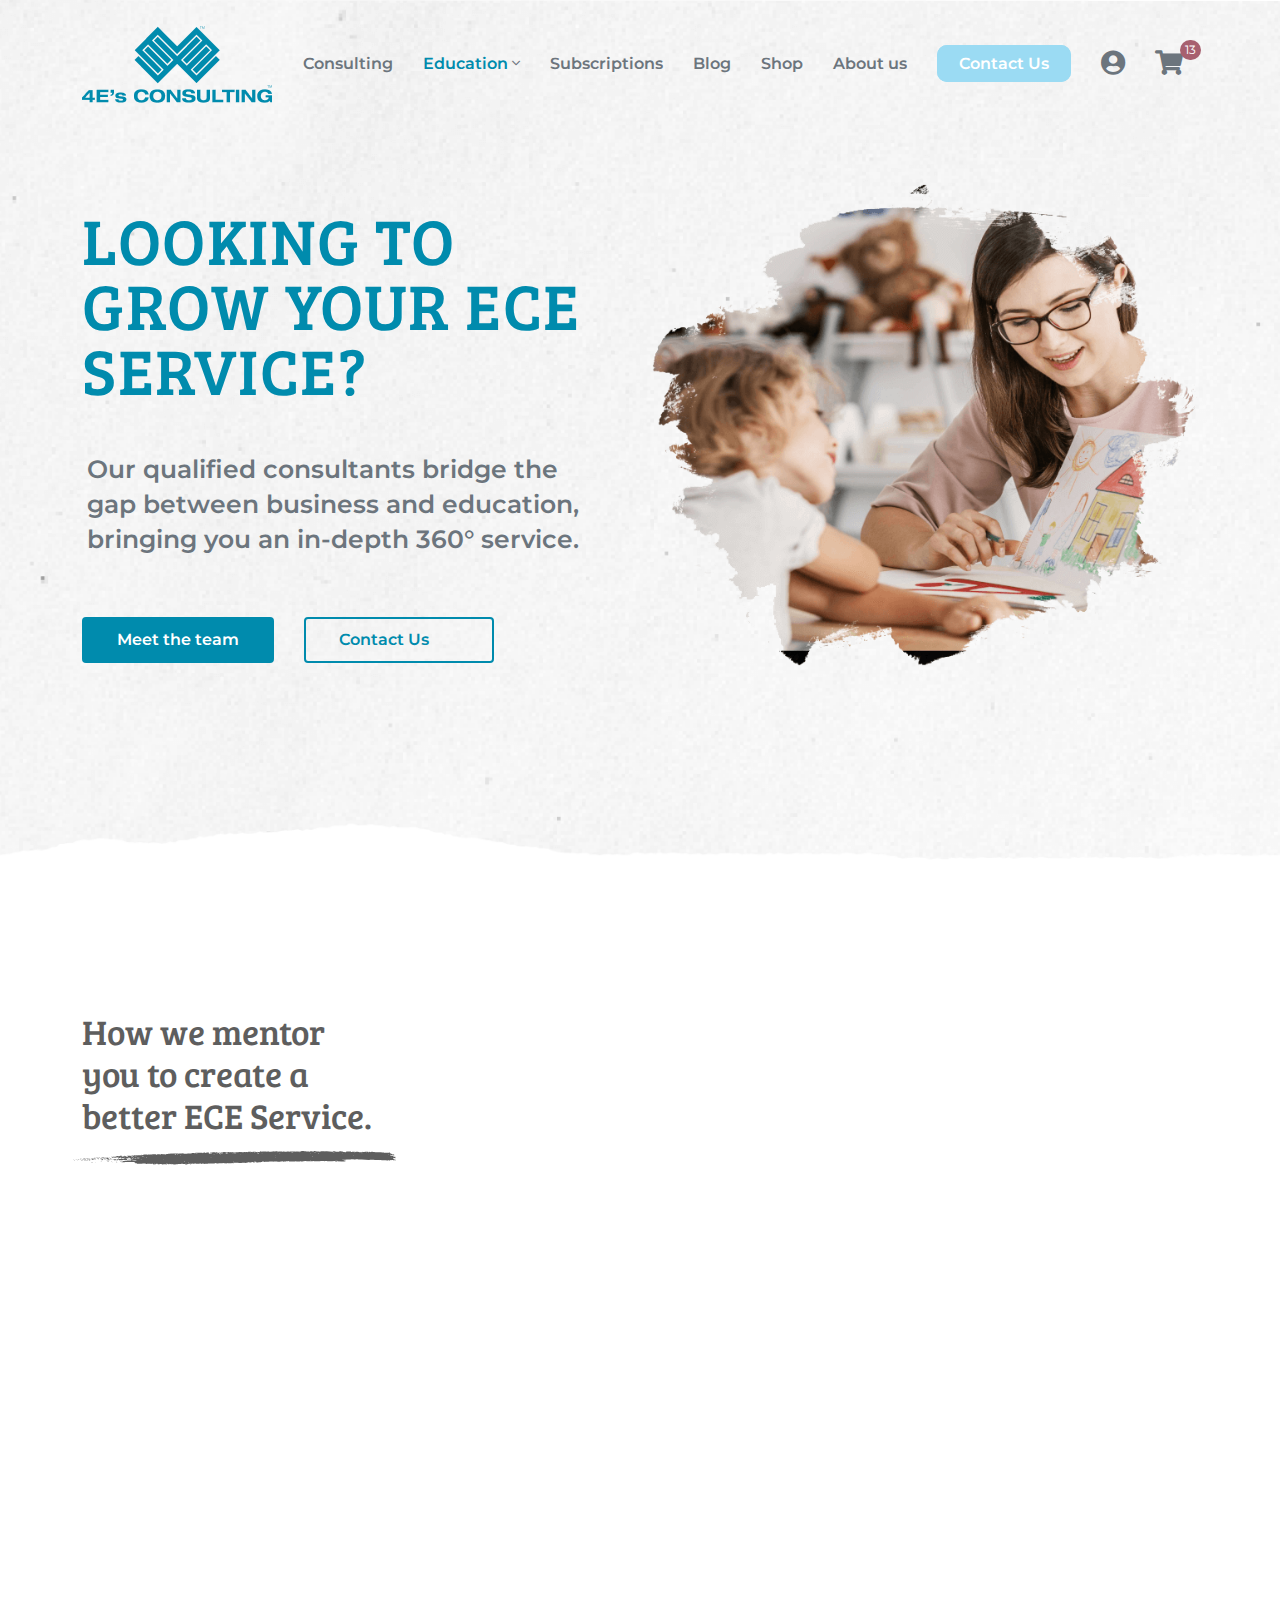
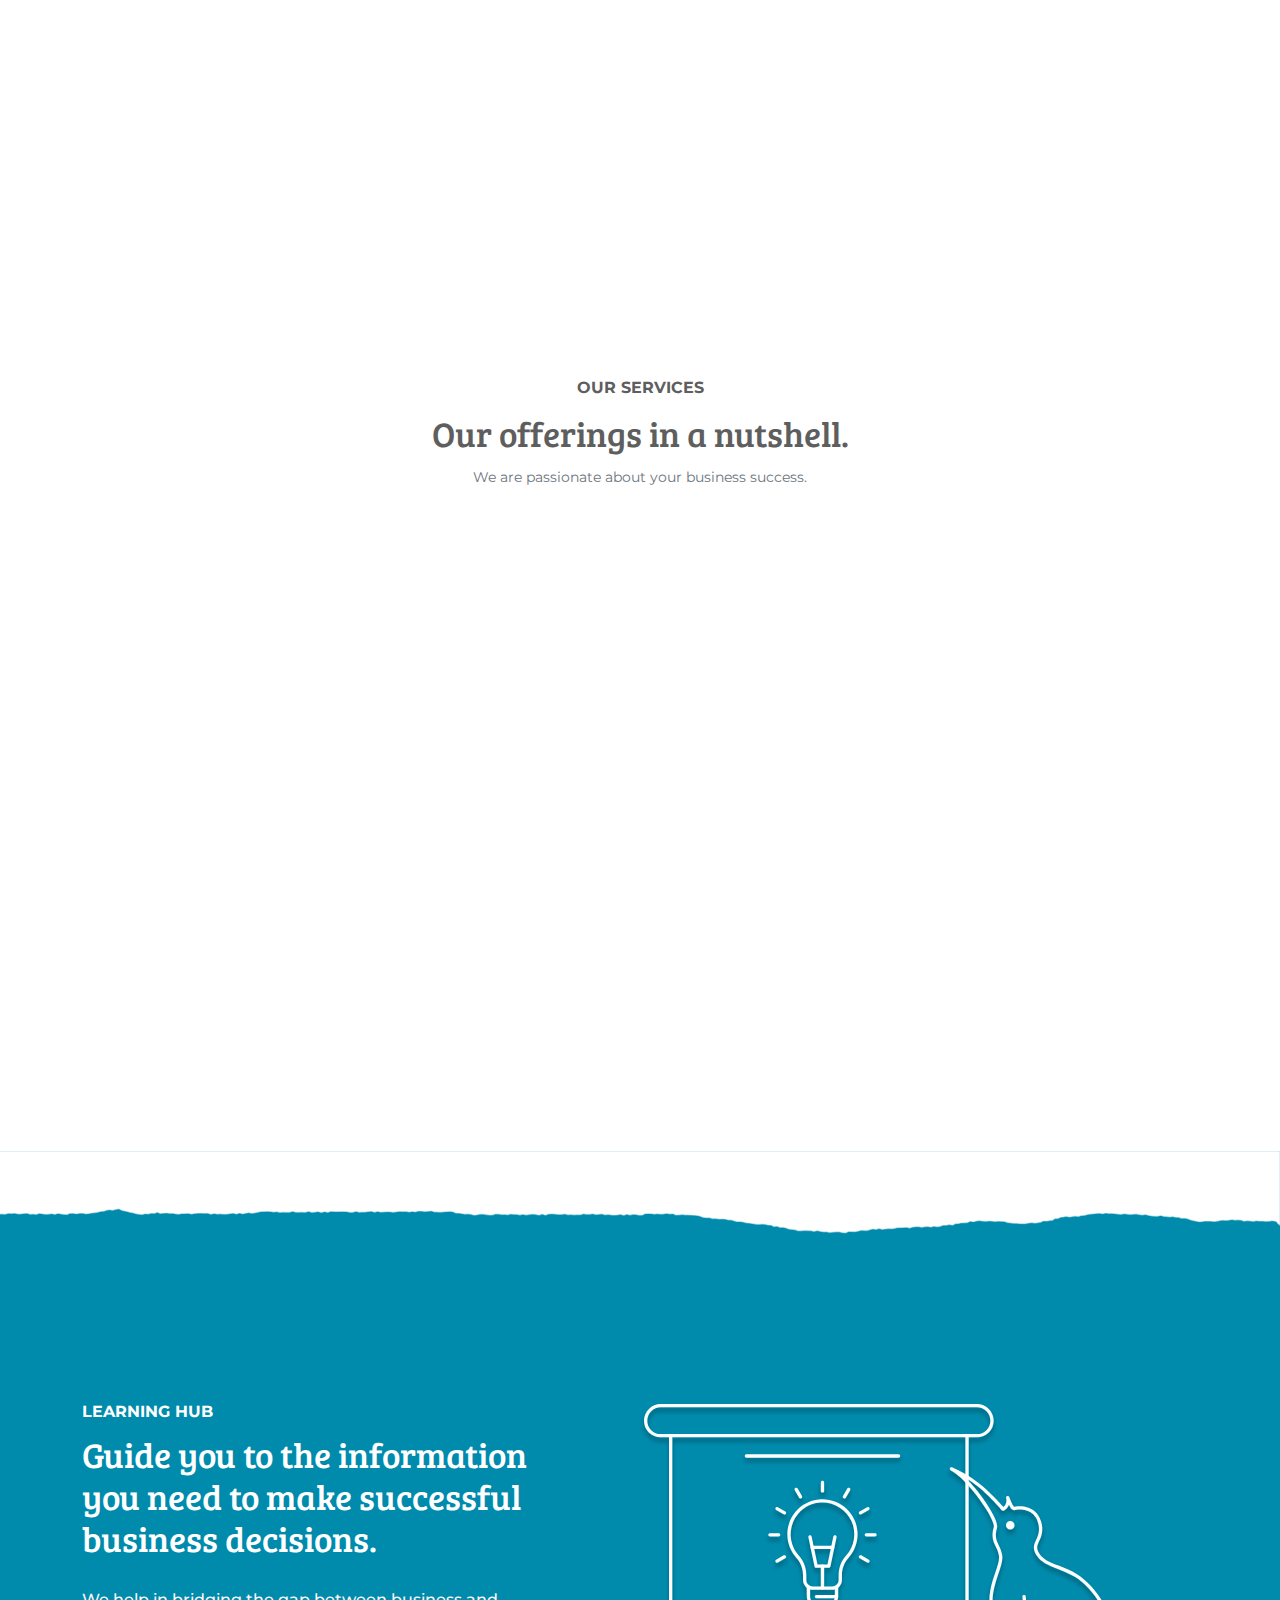
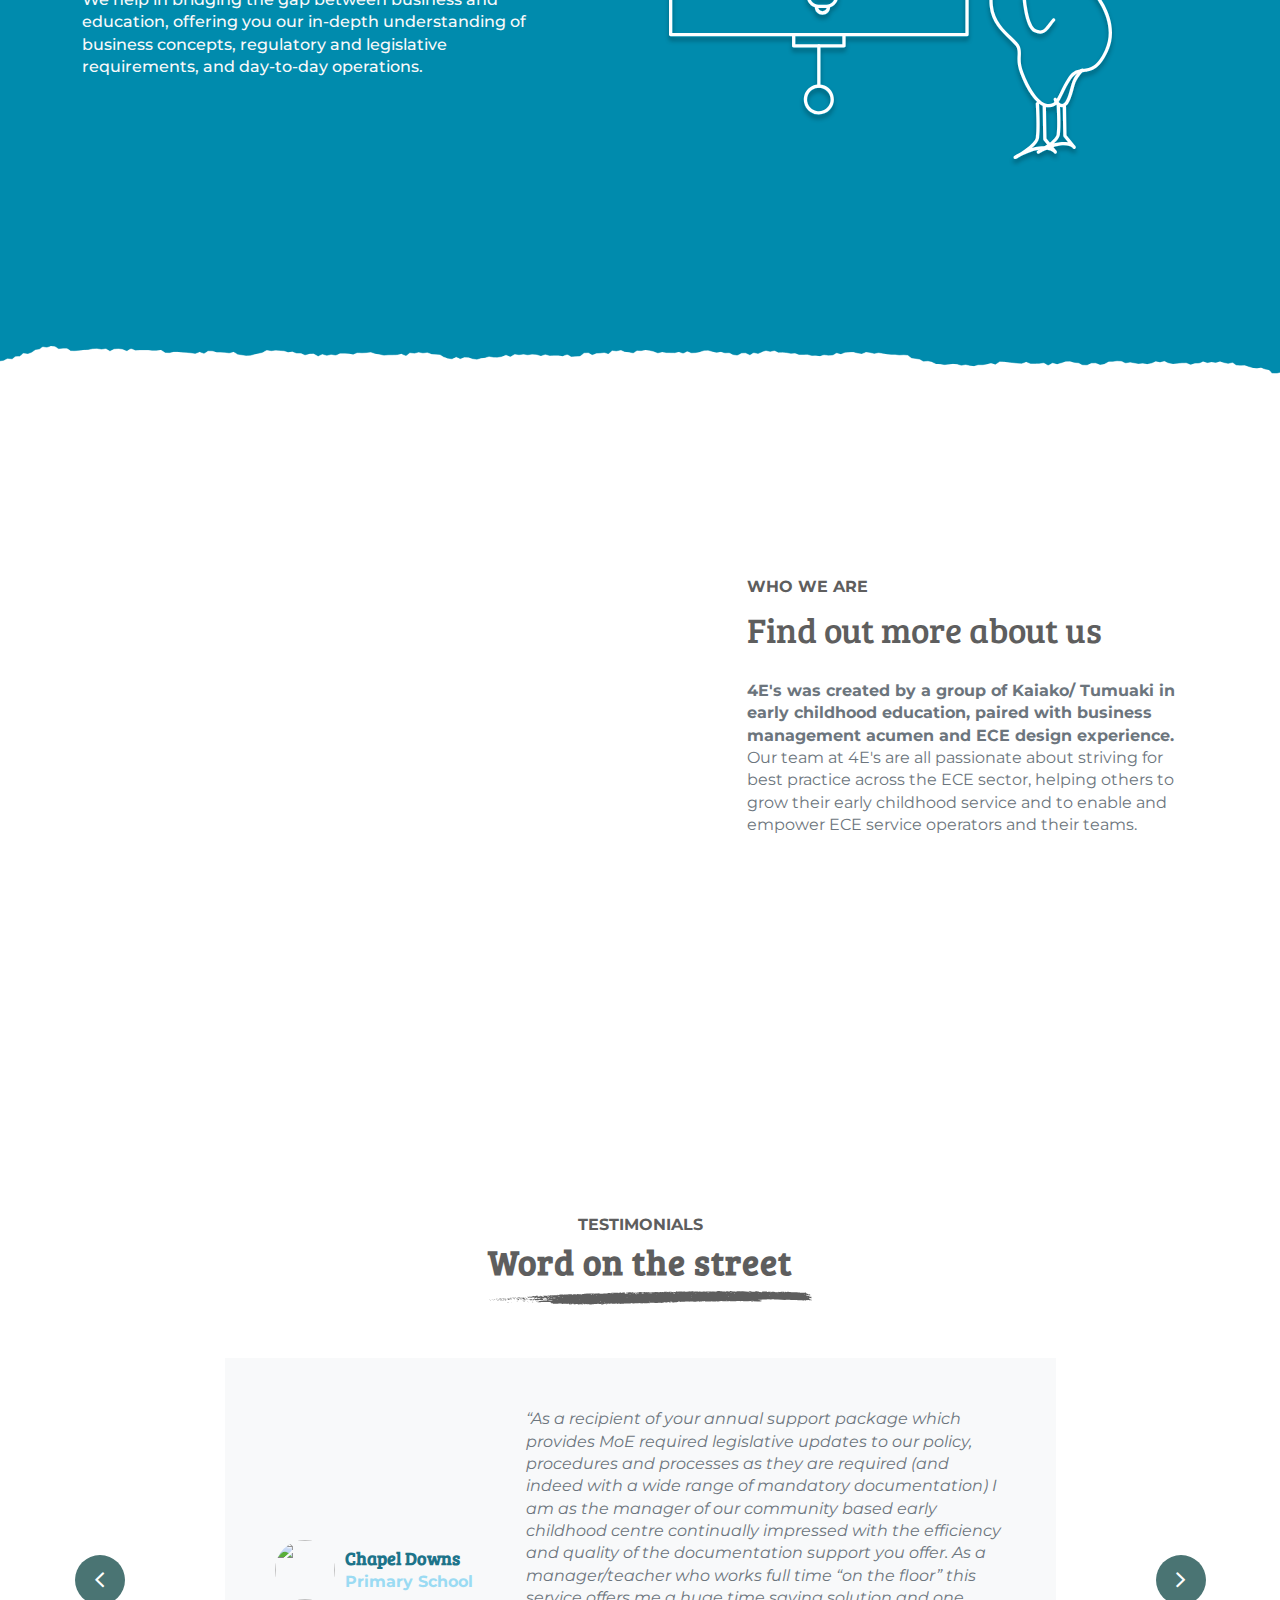
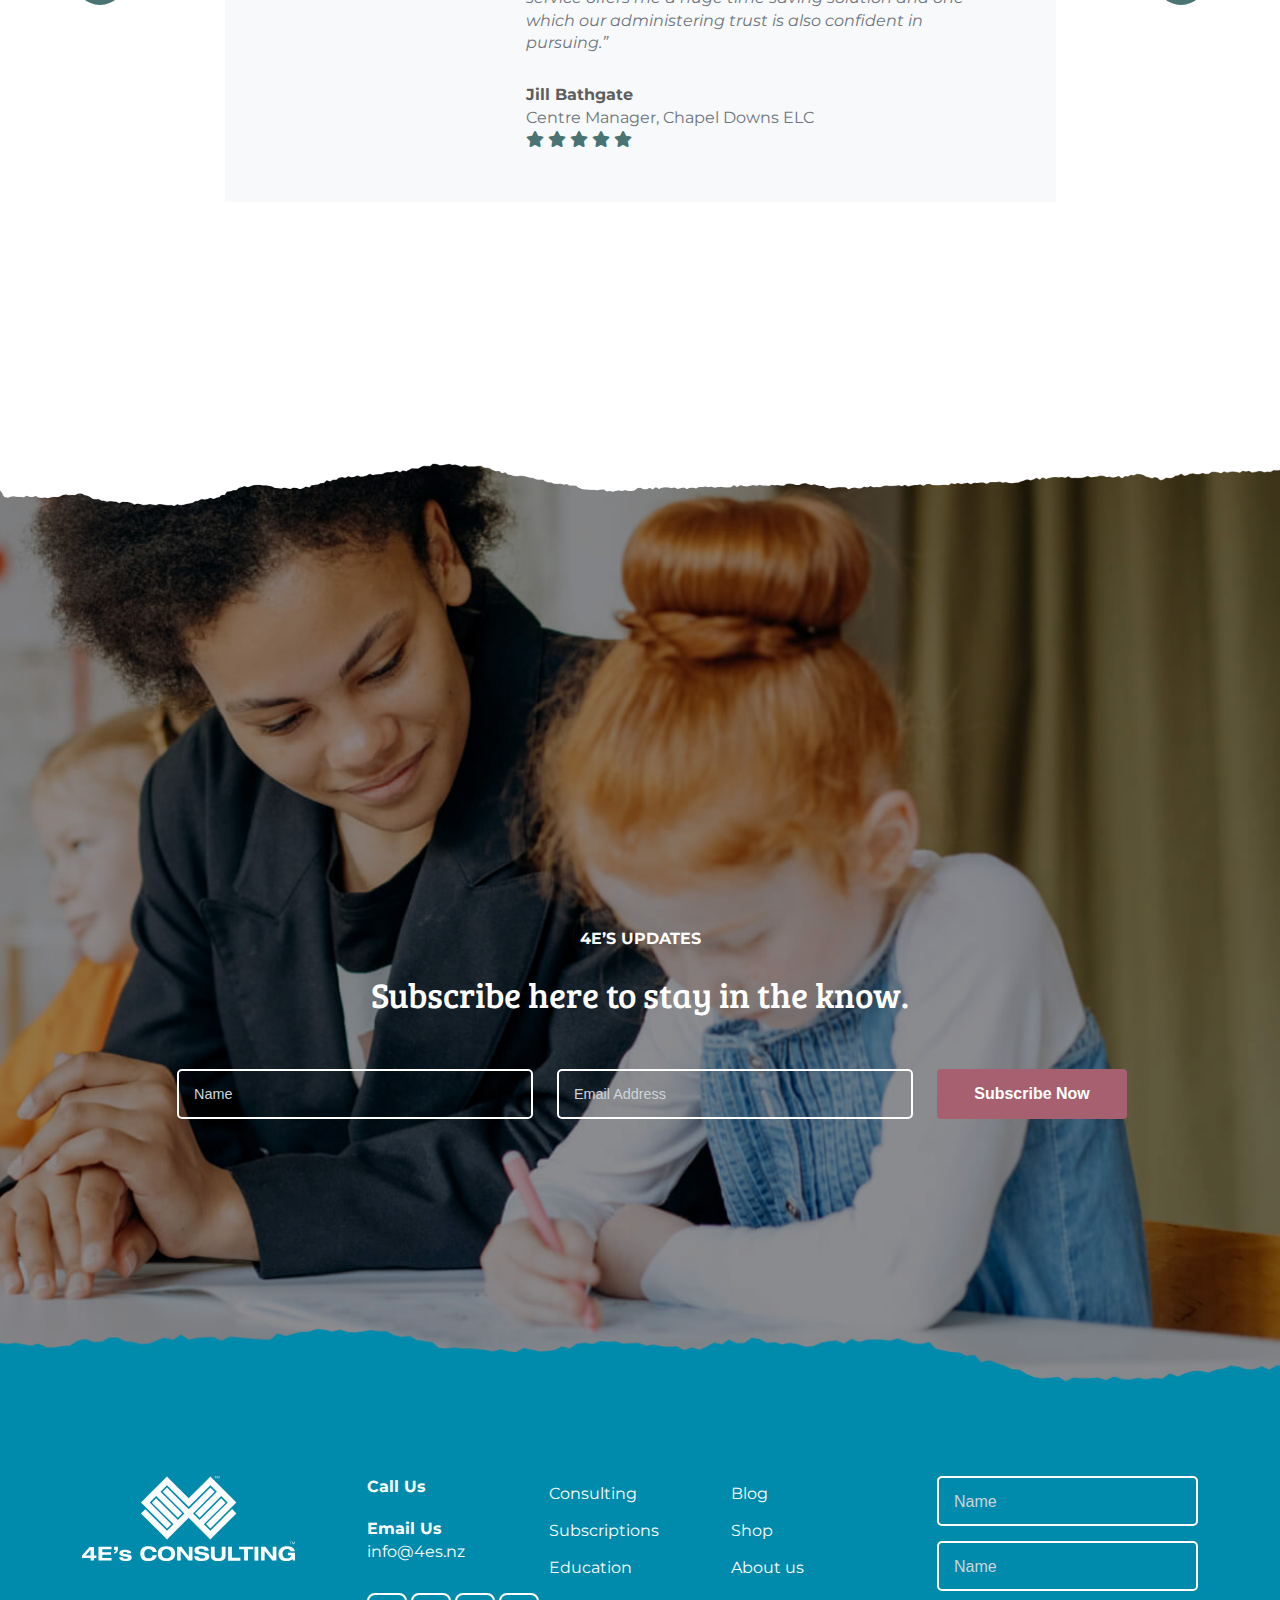
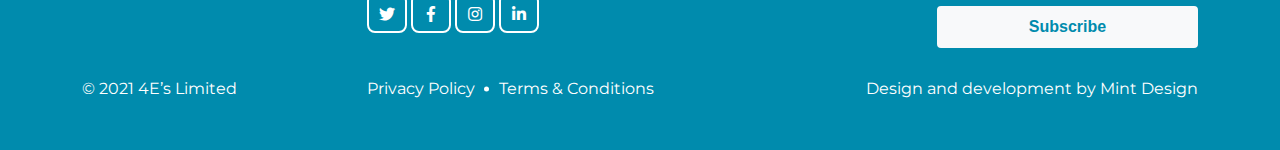
==== index.html @ 707d065c "Updated Code" ====
<!DOCTYPE html>
<html lang="en">

<head>
    <meta charset="UTF-8">
    <meta http-equiv="X-UA-Compatible" content="IE=edge">
    <meta name="viewport" content="width=device-width, initial-scale=1.0">
    <title>4Es-Consulting || Html Template</title>
    <!-- Google Fonts -->
    <link rel="preconnect" href="https://fonts.googleapis.com">
    <link rel="preconnect" href="https://fonts.gstatic.com" crossorigin>
    <link href="https://fonts.googleapis.com/css2?family=Bree+Serif&family=Montserrat:wght@300;400;500;600;700&display=swap" rel="stylesheet">

    <!-- Font Awesome -->
    <link rel="stylesheet" href="assets/css/fontawesome-all.min.css">
    <!-- Plugins -->
    <link rel="stylesheet" href="assets/css/swiper-bundle.min.css">
    <link rel="stylesheet" href="assets/css/aos.css">

    <!-- Css FIles -->
    <link rel="stylesheet" href="assets/css/main.css">

    <!-- JS Default FIles -->
    <script src="assets/js/vendor/jquery-3.6.0.min.js"></script>
    <!-- JS Plugins -->
    <script src="assets/js/swiper-bundle-8.6.min.js"></script>
    <script src="assets/js/avatar-solution.js"></script>
</head>

<body>
    <main class="main-wrapper">
        
        <!-- preloader  -->
        <div id="preloader">
            <div id="avs-preloader" class="avs-preloader">
                <div class="animation-preloader">
                    <div class="spinner"></div>
                    <div class="txt-loading">
                        <span data-text-preloader="4" class="letters-loading">4</span>
                        <span data-text-preloader="E" class="letters-loading">E</span>
                        <span data-text-preloader="S" class="letters-loading">S</span>
                        <span data-text-preloader="C" class="letters-loading">C</span>
                        <span data-text-preloader="O" class="letters-loading">O</span>
                        <span data-text-preloader="N" class="letters-loading">N</span>
                        <span data-text-preloader="S" class="letters-loading">S</span>
                        <span data-text-preloader="U" class="letters-loading">U</span>
                        <span data-text-preloader="L" class="letters-loading">L</span>
                        <span data-text-preloader="T" class="letters-loading">T</span>
                        <span data-text-preloader="I" class="letters-loading">I</span>
                        <span data-text-preloader="N" class="letters-loading">N</span>
                        <span data-text-preloader="G" class="letters-loading">G</span>
                    </div>
                </div>
                <div class="loader">
                    <div class="row">
                        <div class="col-3 loader-section section-left">
                            <div class="bg"></div>
                        </div>
                        <div class="col-3 loader-section section-left">
                            <div class="bg"></div>
                        </div>
                        <div class="col-3 loader-section section-right">
                            <div class="bg"></div>
                        </div>
                        <div class="col-3 loader-section section-right">
                            <div class="bg"></div>
                        </div>
                    </div>
                </div>
            </div>
        </div>
        <!-- preloader end -->

        <!-- // HEADER START ======== //
        // ========================== -->
        <header id="header-sticky" class="header">
            <div class="container">
                <!-- Header Wrapper Start  -->
                <div class="header-wrapper">

                    <!-- Header Logo Start -->
                    <div id="header__logo" class="header__logo me-auto">
                        <a href="index.html"><img src="assets/img/header/logo.png" alt=""></a>
                    </div>
                    <!-- Header Logo End -->

                    <!-- Header Menu Start -->
                    <div class="header__navbar ms-auto d-none d-xl-block">
                        <ul class="header__menu main-menu justify-content-end">
                            <li><a href="#">Consulting</a></li>
                            <li class="active-menu">
                                <a href="index.html">Education</a>
                                <i class="fal fa-angle-down"></i>
                                <ul class="sub-menu">
                                    <li class="active"><a href="index.html">Property 01</a></li>
                                    <li><a href="index-2.html">Property 02</a></li>
                                    <li><a href="index-3.html">Property 03</a></li>
                                    <li><a href="#">Property 04</a></li>
                                </ul>
                            </li>
                            <li><a href="#">Subscriptions</a></li>
                            <li><a href="#">Blog</a></li>
                            <li><a href="#">Shop</a></li>
                            <li><a href="#">About us</a></li>
                            <li><a href="#" class="btn btn__secondary text__white rounded__md">Contact Us</a></li>
                        </ul>
                    </div>
                    <!-- Header Menu End -->
                    <ul class="header__menu">
                        <li class="d-none d-xl-inline-block"><a href="#"><span class="fs__2xl fas fa-user-circle"></span></a></li>
                        <li><a href="#">
                            <span class="fs__2xl fas fa-shopping-cart"></span>
                            <sup class="badge bg__danger text__white">13</sup>
                        </a></li>
                    </ul>
                    <!-- Header Toggle Start -->
                    <div class="header-toggle ml__10 d-xl-none">
                        <button class="burger-icon cursor__pointer">
                            <span></span>
                            <span></span>
                            <span></span>
                        </button>
                    </div>
                    <!-- Header Toggle End -->
                </div>
                <!-- Header Wrapper End  -->

            </div>
        </header>
        <!-- Header End -->


        <!-- //Start OffCanvas -->
        <!-- Offcanvas Start -->
        <aside class="mobile-header-active offcanvas offcanvas-start" id="offcanvasMenu">

            <div class="offcanvas-header">
                <!-- Offcanvas Logo Start -->
                <div class="offcanvas__logo mb__50 text__center">
                    <a href="index.html"><img src="assets/img/header/logo.png" alt=""></a>
                </div>
                <!-- Offcanvas Logo End -->

                <button type="button" class="close-btn" data-bs-dismiss="offcanvas"><i class="flaticon-close"></i></button>

            </div>
            <div class="offcanvas-body">
                <div class="offcanvas-menu">
                    <ul class="main-menu">
                        <li class="active-menu">
                            <a href="index.html">Property Search</a>
                            <ul class="sub-menu">
                                <li class="active"><a href="index.html">Property 01</a></li>
                                <li><a href="index-2.html">Property 02</a></li>
                                <li><a href="index-3.html">Property 03</a></li>
                                <li><a href="#">Property 04</a></li>
                            </ul>
                        </li>
                        <li><a href="#">Agent Search</a></li>
                        <li><a href="#">About</a></li>
                        <li><a href="#">Selling</a></li>
                        <li><a href="#">Buying</a></li>
                        <li><a href="#">Contact</a></li>
                        <li><a href="#">Join eXp</a></li>
                    </ul>
                </div>
            </div>
        </aside>
        <!-- Offcanvas End -->

        <!-- // Start Hero Section -->
        <section class="hero-area" style="background-image: url('assets/img/hero/hero-bg.png')">
            <div class="container h-100">
                <div class="row h-100 align-items-center">
                    <div class="col-xl-6 col-lg-6">
                        <div class="hero-area__banner mb__50" data-aos="fade-in" data-aos-delay="1000">
                            <img src="assets/img/hero/banner.png" alt="">
                        </div>
                    </div>
                    <div class="col-xl-6 col-lg-6 order-lg-first">
                        <div class="hero-area__content text__center text-lg__start pb__30">
                            <h1 class="text__uppercase lh__xs ls__xs fw__regular text__primary mb__50">Looking to grow your ECE service?</h1>
                            <div class="col-lg-11 mb__60 pl-lg__5">
                                <p class="fw__bold fs__2xl lh__md">Our qualified consultants bridge the gap between business and education, bringing you an in-depth 360° service.</p>
                            </div>
                            <div class="hero-area__buttons d-flex justify-content-center justify-content-lg-start gap__30 flex-wrap">
                                <a href="#" class="btn btn__primary">Meet the team</a>
                                <a href="#" class="btn btn__primary-outline">Contact Us</a>
                            </div>
                        </div>
                    </div>
                </div>
            </div>
        </section>
        <!-- // Start Hero Section -->

        <!-- // Start ECE Section -->
        <section class="section__ece pt__100 pb__50 text__center text-lg__start">
            <div class="container">
                <div class="row">
                    <div class="col-xl-4">
                        <div class="section__heading mb__50 pt__10">
                            <h3 class="fs__4xl lh__sm fw__regular mb__10">How we mentor <br>
                                you to create a <br>
                                better ECE Service.</h3>
                            <img src="assets/img/heading/line.svg" class="line" alt="">
                        </div>
                    </div>
                    <div class="col-xl-8">
                        <div class="section__ece-inner">
                            <div class="row justify-content-xl-around">
                                <!-- Single Item -->
                                <div class="col-lg-6 col-md-6" data-aos="fade-up" data-aos-delay="200">
                                    <div class="section__ece-single">
                                        <div class="item-thumb">
                                            <img src="assets/img/ece/users.svg" alt="">
                                        </div>
                                        <div class="item-content">
                                            <h4 class="mb__30 fw__regular fs__3xl text__primary">Engage with you</h4>
                                            <p>We enable your vision through seeking and implementing creative solutions when developing and maintaining the management of your business.</p>
                                        </div>
                                    </div>
                                </div>
                                <!-- Single Item -->
                                <div class="col-lg-6 col-md-6" data-aos="fade-up" data-aos-delay="300">
                                    <div class="section__ece-single">
                                        <div class="item-thumb">
                                            <img src="assets/img/ece/tag.svg" alt="">
                                        </div>
                                        <div class="item-content">
                                            <h4 class="mb__30 fw__regular fs__3xl text__primary">Enable your Vision</h4>
                                            <p>We enable your vision through seeking and implementing creative solutions when developing and maintaining the management of your business.</p>
                                        </div>
                                    </div>
                                </div>
                                <!-- Single Item -->
                                <div class="col-lg-6 col-md-6" data-aos="fade-up" data-aos-delay="600">
                                    <div class="section__ece-single">
                                        <div class="item-thumb">
                                            <img src="assets/img/ece/hand.svg" alt="">
                                        </div>
                                        <div class="item-content">
                                            <h4 class="mb__30 fw__regular fs__3xl text__primary">Empower your Growth</h4>
                                            <p>We empower your business growth 
                                                by mentoring and supporting you to overcome personal and business limitations.</p>
                                        </div>
                                    </div>
                                </div>
                                <!-- Single Item -->
                                <div class="col-lg-6 col-md-6" data-aos="fade-up" data-aos-delay="700">
                                    <div class="section__ece-single">
                                        <div class="item-thumb">
                                            <img src="assets/img/ece/graduated.svg" alt="">
                                        </div>
                                        <div class="item-content">
                                            <h4 class="mb__30 fw__regular fs__3xl text__primary">Evolve with Education</h4>
                                            <p>We evolve with 21st century education, for education through inclusive practices, collaborative learning approaches and a culture of community.</p>
                                        </div>
                                    </div>
                                </div>
                            </div>
                        </div>
                    </div>
                </div>
            </div>

        </section>
        <!-- // End ECE Section -->


        <!-- // Start Services Section -->
        <section class="section__services">
            <div class="container">
                <div class="row justify-content-center">
                    <div class="col-12">
                        <div class="section__heading mb__100 text__center">
                            <h6 class="ff__primary text__uppercase mb__10">Our Services</h6>
                            <h3 class="fw__regular mb__10">Our offerings in a nutshell.</h3>
                            <p class="fs__sm">We are passionate about your business success.</p>
                        </div>
                    </div>
                </div>
                <div class="row services-grid">
                    <!-- Single  -->
                    <div class="col-xl-4 col-md-6 mb__30" data-aos="fade-up" data-aos-delay="200">
                        <div class="h-100 d-flex flex-column single-item bg__info text__light text__center rounded__md p__30">
                            <div class="single-item__thumb mb__30">
                                <img src="assets/img/services/consulting.svg" alt="">
                            </div>
                            <div class="single-item__content mb__30">
                                <h6 class="ff__primary text__white mb__20">Consulting</h6>
                                <p>4E's has a diverse range of ECE consulting services that your business can tap into for support covering all aspects of management and governance consulting for all round business support. </p>
                            </div>
                            <div class="single-item__more-links mt-auto">
                                <!-- View More Button -->
                                <a href="#" class=""><img src="assets/img/services/consulting-arrow.svg" alt=""></a>
                            </div>
                        </div>
                    </div>
                    <!-- Single  -->
                    <div class="col-xl-4 col-md-6 mb__30" data-aos="fade-up" data-aos-delay="400">
                        <div class="h-100 d-flex flex-column single-item bg__success text__light text__center rounded__md p__30">
                            <div class="single-item__thumb mb__30">
                                <img src="assets/img/services/book.svg" alt="">
                            </div>
                            <div class="single-item__content mb__30">
                                <h6 class="ff__primary text__white mb__20">Education</h6>
                                <p>4E's has a diverse range of ECE consulting services that your business can tap into for support covering all aspects of management and governance consulting for all round business support. </p>
                            </div>
                            <div class="single-item__more-links mt-auto">
                                <!-- View More Button -->
                                <a href="#" class=""><img src="assets/img/services/book-arrow.svg" alt=""></a>
                            </div>
                        </div>
                    </div>
                    <!-- Single  -->
                    <div class="col-xl-4 col-md-6 mb__30" data-aos="fade-up" data-aos-delay="500">
                        <div class="h-100 d-flex flex-column single-item bg__danger text__light text__center rounded__md p__30">
                            <div class="single-item__thumb mb__30">
                                <img src="assets/img/services/subscription.svg" alt="">
                            </div>
                            <div class="single-item__content mb__30">
                                <h6 class="ff__primary text__white mb__20">Subscriptions</h6>
                                <p>Enhance your professional knowledge and support your team through accessible, affordable and convenient membership subscriptions! </p>
                            </div>
                            <div class="single-item__more-links mt-auto">
                                <!-- View More Button -->
                                <a href="#" class=""><img src="assets/img/services/subscription-arrow.svg" alt=""></a>
                            </div>                        
                        </div>
                    </div>
                </div>
            </div>
        </section>
        <!-- // End Services Section -->

        <!-- // Start Learning Hub Section -->
        <section class="section__learning-hub bg__primary text__center text-lg__start">
            <!-- Top & Bottom Shapes -->
            <img src="assets/img/about/learning-hub-top-shape.png" class="shape__top" alt="">
            <img src="assets/img/about/learning-hub-bottom-shape.png" class="shape__bottom" alt="">
            
            <div class="container">
                <div class="row align-items-center">
                    <div class="col-xl-7 col-lg-6 order-lg-2 text__center">
                        <div class="learning-hub__banner">
                            <img src="assets/img/about/learning-hub.svg" alt="">
                        </div>
                    </div>
                    <div class="col-xl-5 col-lg-6">
                        <!-- Headings -->
                        <div class="section__heading mb__30">
                            <h6 class="ff__primary text__uppercase text__white mb__10">Learning Hub</h6>
                            <h3 class="text__white fs__4xl lh__sm fw__regular">Guide you to the information you need to make successful business decisions.</h3>
                        </div>

                        <div class="learning-hub__content mb__50 text__light fw__semibold">
                            <p>We help in bridging the gap between business and education, offering you our in-depth understanding of business concepts, regulatory and legislative requirements, and day-to-day operations. </p>
                        </div>
                        <div class="learning-hub__buttons" data-aos="fade-up" data-aos-delay="100">
                            <button class="btn btn__light">Get Started</button>
                        </div>
                    </div>
                </div>
            </div>
        </section>
        <!-- // End Learning Hub Section -->
        
        <!-- // Start About Us Section -->
        <section class="section__about-us text__center text-lg__start">
            <div class="container">
                <div class="row justify-content-between">
                    <div class="col-xl-7 col-lg-6" data-aos="fade-right" data-aos-delay="100">
                        <div class="about-us__banner">
                            <img src="assets/img/about/about-banner.png" alt="">
                        </div>
                    </div>
                    <div class="col-xl-5 col-lg-6">
                        <div class="about-content"> 
                            <!-- Headings -->
                            <div class="section__heading mb__30">
                                <h6 class="ff__primary text__uppercase mb__10">WHO WE ARE</h6>
                                <h3 class="fs__4xl lh__sm fw__regular">Find out more about us</h3>
                            </div>
                            <div class="about-us__content mb__50">
                                <p><strong>4E's was created by a group of Kaiako/ Tumuaki in early childhood education, paired with business management acumen and ECE design experience.</strong></p>
                                <p>Our team at 4E's are all passionate about striving for best practice across the ECE sector, helping others to grow their early childhood service and to enable and empower ECE service operators and their teams.</p>
                            </div>
                            <div class="about-us__buttons" data-aos="fade-up" data-aos-delay="100">
                                <button class="btn btn__danger">Learn more</button>
                            </div>
                        </div>
                    </div>
                </div>
            </div>
        </section>
        <!-- // End About Us Section -->

        <!-- //Start Testimonials Section -->
        <section class="section__testimonials">
            <div class="container">
                <div class="row justify-content-center">
                    <div class="col-lg-4">
                        <div class="section__heading mb__50 text__center">
                            <h6 class="ff__primary text__uppercase">Testimonials</h6>
                            <h3 class="ls__sm">Word on the street</h3>
                            <img src="assets/img/heading/line.svg" class="line" alt="">
                        </div>
                    </div>
                </div>
                <div class="row justify-content-center">
                    <div class="col-lg-9">
                        <!-- Slider main container -->
                        <div class="swiper-container">
                            <div class="swiper mb__30" data-autoplay="false" data-prev=".testimonials-arrow--prev" data-next=".testimonials-arrow--next" avs-slider>
                                <!-- Additional required wrapper -->
                                <div class="swiper-wrapper">
                                <!-- Start Slides -->
                                <div class="swiper-slide">
                                    <div class="bg__gray-100 p__30 p-lg__50">
                                        <div class="row align-items-center">
                                            <div class="col-lg-4">
                                                <div class="slider-item__author mb__20 gap__10 d-flex align-items-center">
                                                    <img src="https://via.placeholder.com/150x200" class="icn icn__60 rounded__circle" alt="">

                                                    <div class="slider-item__author-details">
                                                        <h5 class="text__info">Chapel Downs</h5>
                                                        <h6 class="mb__0 ff__primary text__secondary">Primary School</h6>
                                                    </div>
                                                </div>
                                            </div>
                                            <div class="col-lg-8">
                                                <div class="slider-item__message mb__30">
                                                    <i>“As a recipient of your annual support package which provides MoE required legislative updates to our policy, procedures and processes as they are required (and indeed with a wide range of mandatory documentation) I am as the manager of our community based early childhood centre continually impressed with the efficiency and quality of the documentation support you offer. As a manager/teacher who works full time “on the floor” this service offers me a huge time saving solution and one which our administering trust is also confident in pursuing.”</i>
                                                </div>
                                                <div class="slider-item__info">
                                                    <h6 class="ff__primary">Jill Bathgate</h6>
                                                    <p>Centre Manager, Chapel Downs ELC</p>

                                                    <!-- List Ratings -->
                                                    <div class="list-ratings text__success">
                                                        <span class="fas fa-star"></span>
                                                        <span class="fas fa-star"></span>
                                                        <span class="fas fa-star"></span>
                                                        <span class="fas fa-star"></span>
                                                        <span class="fas fa-star"></span>
                                                    </div>
                                                </div>
                                            </div>
                                        </div>
                                    </div>
                                </div>
                                <!-- End Slides -->
                                </div>
                            </div>
                            <!-- If we need navigation buttons -->
                            <div class="testimonials-arrow--prev arrow-icon fal fa-angle-left"></div>
                            <div class="testimonials-arrow--next arrow-icon fal fa-angle-right"></div>
                        </div>
                    </div>
                </div>
            </div>
        </section>
        <!-- //End Testimonials Section -->


        <!-- //Start Subscribe US Section -->
        <section class="section__subscribe-us" data-overlay="4" style="background-image: url(assets/img/subscribe/background.jpg)">
            <!-- Top & Bottom Shapes -->
            <img src="assets/img/subscribe/subscribe-top-shape.png" class="shape__top" alt="">

            <div class="container">
                <div class="row justify-content-center">
                    <div class="col-12">
                        <div class="section__heading mb__50 text__center">
                            <h6 class="ff__primary text__uppercase mb__20 text__white">4E’s UPDATES</h6>
                            <h3 class="text__white fw__regular">Subscribe here to stay in the know.</h3>
                        </div>
                    </div>
                </div>
                <div class="row justify-content-center">
                    <div class="col-lg-4 col-md-4">
                        <div class="form__group mb__15">
                            <input type="text" class="form__control-border form__placeholder-light rounded__sm text__light fs__lg w-100" placeholder="Name">
                        </div>
                    </div>
                    <div class="col-lg-4 col-md-4">
                        <div class="form__group mb__15">
                            <input type="email" class="form__control-border form__placeholder-light rounded__sm text__light fs__lg w-100" placeholder="Email Address">
                        </div>
                    </div>
                    <div class="col-xl-2 col-lg-3 col-md-4">
                        <div class="form__group">
                            <button class="w-100 btn btn__danger form__control-height">
                                Subscribe Now
                            </button>
                        </div>
                    </div>
                </div>
            </div>
        </section>
        <!-- //End Subscribe US Section -->

        <!-- //Start Footer Section -->
        <footer class="footer text__white" style="background-image: url('assets/img/footer/background.png')">
            <div class="container">
                <div class="row">
                    <!-- Footer Widget -->
                    <div class="col-lg-3 col-md-5">
                        <div class="footer__widget mb__30 text__center text-lg__start">
                            <div class="footer__logo mb__30">
                                <img src="assets/img/footer/logo.svg" alt="">
                            </div>
                        </div>
                    </div>
                    <!-- Footer Widget -->
                    <div class="col-lg-3 col-md-7 order-lg-3">
                        <div class="footer__widget mb__30">
                            <form>
                                <div class="form__group mb__15">
                                    <input type="text" class="w-100 rounded__sm text__white form__placeholder-light fs__xl form__control-border" placeholder="Name">
                                </div>
                                <div class="form__group mb__15">
                                    <input type="text" class="w-100 rounded__sm text__white form__placeholder-light fs__xl form__control-border" placeholder="Name">
                                </div>
                                <div class="form__group">
                                    <button class="btn btn__light w-100">Subscribe</button>
                                </div>
                            </form>
                        </div>
                    </div>
                    <!-- Footer Widget -->
                    <div class="col-lg-6 order-lg-2">
                        <div class="footer__widget mb__30">
                            <div class="d-sm-flex">
                                <!-- Single Col -->
                                <div class="single__column w-100">
                                    <h6 class="ff__primary mb__20 text__white">Call Us</h6>
                                    <ul class="list__unstyled mb__30">
                                        <li>
                                            <div><strong>Email Us</strong></div>
                                            <a href="mailto:info@4es.nz">info@4es.nz</a>
                                        </li>
                                    </ul>
                                </div>
                                <!-- Single Col -->
                                <div class="single__column w-100">
                                    <ul class="list__unstyled">
                                        <li class="lh__2xl"><a href="#">Consulting</a></li>
                                        <li class="lh__2xl"><a href="#">Subscriptions</a></li>
                                        <li class="lh__2xl"><a href="#">Education</a></li>
                                    </ul>
                                </div>
                                <!-- Single Col -->
                                <div class="single__column w-100">
                                    <ul class="list__unstyled">
                                        <li class="lh__2xl"><a href="#">Blog</a></li>
                                        <li class="lh__2xl"><a href="#">Shop</a></li>
                                        <li class="lh__2xl"><a href="#">About us</a></li>
                                    </ul>
                                </div>
                            </div>
                            <ul class="list__social">
                                <li><a href="#"><span class="fab fa-twitter"></span></a></li>
                                <li><a href="#"><span class="fab fa-facebook-f"></span></a></li>
                                <li><a href="#"><span class="fab fa-instagram"></span></a></li>
                                <li><a href="#"><span class="fab fa-linkedin-in"></span></a></li>
                            </ul>
                        </div>
                    </div>
                </div>
                <div class="row">
                    <div class="col-lg-3">
                        <div class="footer__widget mb__10 text__center text-lg__start">
                            <div class="footer__copyright">
                                © 2021 4E’s Limited
                            </div>
                        </div>
                    </div>
                    <div class="col-lg-5">
                        <div class="footer__widget mb__10 text__center text-lg__start">
                            <ul class="footer__links-inline list__inline">
                                <li><a href="#">Privacy Policy</a></li>
                                <li><a href="#">Terms & Conditions</a></li>
                            </ul>
                        </div>
                    </div>
                    <div class="col-lg-4">
                        <div class="footer__widget mb__10 text__center text-lg__start">
                            <div class="footer__copyright text__center text-xl__end">
                                Design and development by Mint Design
                            </div>
                        </div>
                    </div>
                </div>
            </div>
        </footer>
    </main>

    <!-- //End Footer Section -->

    <!-- Plugin Js -->
    <script src="assets/js/aos.js"></script>
    <script src="assets/js/wow.min.js"></script>

    <!-- Main Js -->
    <script src="assets/js/main.js"></script>
</body>

</html>
---- assets/css/main.css ----
/* COLORS */
/* LINK COLORS*/
/* OTHER COLORS */
/* FONT SIZES */
/* ZINDEX */
/* FONT FAMILY */
/* TRANSITIONS */
/* BREAKPOINTS */
*,
*::after,
*::before {
  margin: 0;
  padding: 0;
  box-sizing: inherit;
}

html {
  scroll-behavior: smooth;
}

html,
body {
  height: 100%;
}

body {
  font-size: 1rem;
  font-family: "Montserrat", sans-serif;
  line-height: 1.4;
  font-weight: 400;
  color: #6c757d;
  background-color: #fff;
}
body.loading {
  visibility: var(--body-visibility, hidden);
}

svg,
img {
  max-width: 100%;
  vertical-align: middle;
}

* {
  box-sizing: border-box;
}

h1, .h1, h2, .h2, h3, .h3, h4, .h4, h5, .h5, h6, .h6,
h1 a, .h1 a, h2 a, .h2 a, h3 a, .h3 a, h4 a, .h4 a, h5 a, .h5 a, h6 a, .h6 a {
  color: var(--heading-color, #5E5E5E);
  font-family: "Bree Serif", serif;
}

h1, .h1 {
  font-size: var(--heading-size, 2.1875rem);
}
@media (min-width: 1200px) {
  h1, .h1 {
    --heading-size: 4.0625rem;
  }
}
@media (min-width: 576px) and (max-width: 1199.98px) {
  h1, .h1 {
    --heading-size: 2.8125rem;
  }
}

h2, .h2 {
  font-size: var(--heading-size, 1.875rem);
}
@media (min-width: 768px) {
  h2, .h2 {
    --heading-size: 2.8125rem;
  }
}

h3, .h3 {
  font-size: var(--heading-size, 2.1875rem);
}

h4, .h4 {
  font-size: var(--heading-size, 1.25rem);
}

h5, .h5 {
  font-size: var(--heading-size, 1.125rem);
}

h6, .h6 {
  font-size: var(--heading-size, 1rem);
}

a,
svg,
img,
.btn,
.button {
  -webkit-transition: all 0.3s ease-in-out;
  -moz-transition: all 0.3s ease-in-out;
  -o-transition: all 0.3s ease-in-out;
  transition: all 0.3s ease-in-out;
}

a:focus,
.btn:focus,
.button:focus {
  text-decoration: none;
  outline: none;
  -webkit-box-shadow: none;
  -moz-box-shadow: none;
  -o-box-shadow: none;
  box-shadow: none;
}

a:not(.btn):hover {
  opacity: 0.6;
  text-decoration: none;
}

a,
button {
  color: var(--link-color, #008BAD);
  outline: medium none;
  text-decoration: none;
}

button:focus,
input:focus,
input:focus,
textarea,
textarea:focus {
  outline: 0;
}

*::-moz-selection {
  background: #008BAD;
  color: #fff;
  text-shadow: none;
}

::-moz-selection {
  background: #008BAD;
  color: #fff;
  text-shadow: none;
}

::selection {
  background: #008BAD;
  color: #fff;
  text-shadow: none;
}

*::-webkit-input-placeholder {
  color: var(--placeholder-color, #6c757d);
  font-size: 80%;
  opacity: 1;
}

*:-ms-input-placeholder {
  color: var(--placeholder-color, #6c757d);
  font-size: 80%;
  opacity: 1;
}

*::-ms-input-placeholder {
  color: var(--placeholder-color, #6c757d);
  font-size: 80%;
  opacity: 1;
}

*::placeholder {
  color: var(--placeholder-color, #6c757d);
  font-size: 80%;
  opacity: 1;
}

*::-webkit-scrollbar-track {
  background-color: #f8f9fa;
  border-radius: 1.5rem;
}

*::-webkit-scrollbar {
  width: 0.5rem;
  border-radius: 1.5rem;
  background-color: #f8f9fa;
}

*::-webkit-scrollbar-thumb {
  background: var(--scrollbarColor, #008BAD);
  border-radius: 1.5rem;
  border: 1px solid #f8f9fa;
}

.main-wrapper {
  overflow: hidden;
}

.cursor__pointer {
  cursor: pointer;
}

/* PRELOADER CSS */
.avs-preloader {
  align-items: center;
  cursor: default;
  display: flex;
  height: 100%;
  justify-content: center;
  position: fixed;
  left: 0;
  top: 0;
  width: 100%;
  z-index: 9000;
}
.avs-preloader .loader {
  position: fixed;
  top: 0;
  left: 0;
  width: 100%;
  height: 100%;
  font-size: 0;
  z-index: 1;
  pointer-events: none;
}
.avs-preloader .loader .row {
  height: 100%;
}
.avs-preloader .loader .loader-section {
  padding: 0px;
}
.avs-preloader .loader .loader-section .bg {
  background-color: var(--avs-preloader-section-bg, #f8f9fa);
  height: 100%;
  left: 0;
  width: 100%;
  -webkit-transition: all 800ms cubic-bezier(0.77, 0, 0.175, 1);
  -o-transition: all 800ms cubic-bezier(0.77, 0, 0.175, 1);
  transition: all 800ms cubic-bezier(0.77, 0, 0.175, 1);
}
.avs-preloader.loaded .animation-preloader {
  opacity: 0;
  -webkit-transition: 0.3s ease-out;
  -o-transition: 0.3s ease-out;
  transition: 0.3s ease-out;
}
.avs-preloader.loaded .loader-section .bg {
  width: 0;
  -webkit-transition: 0.7s 0.3s allcubic-bezier(0.1, 0.1, 0.1, 1);
  -o-transition: 0.7s 0.3s allcubic-bezier(0.1, 0.1, 0.1, 1);
  transition: 0.7s 0.3s allcubic-bezier(0.1, 0.1, 0.1, 1);
}
.avs-preloader .animation-preloader {
  z-index: 1000;
}
.avs-preloader .animation-preloader .spinner {
  --avs-spinner-size: 4rem;
  animation: spinner 1s infinite linear;
  border-radius: 50%;
  border: 4px solid #e9ecef;
  border-top-color: #008BAD;
  margin: 0 auto 3.5em auto;
  height: var(--avs-spinner-size);
  width: var(--avs-spinner-size);
}
@media (min-width: 992px) {
  .avs-preloader .animation-preloader .spinner {
    --avs-spinner-size: 5rem;
  }
}
.avs-preloader .animation-preloader .txt-loading {
  font: bold var(--avs-txt-loading-fs, 1.2em) "Bree Serif", serif;
  text-align: center;
  -webkit-user-select: none;
  -moz-user-select: none;
  -ms-user-select: none;
  user-select: none;
}
@media (min-width: 992px) {
  .avs-preloader .animation-preloader .txt-loading {
    --avs-txt-loading-fs: 2rem;
  }
}
.avs-preloader .animation-preloader .txt-loading .letters-loading {
  color: #dee2e6;
  position: relative;
}
.avs-preloader .animation-preloader .txt-loading .letters-loading:before {
  -webkit-animation: letters-loading 4s infinite;
  animation: letters-loading 4s infinite;
  color: #008BAD;
  content: attr(data-text-preloader);
  left: 0;
  opacity: 0;
  font-family: "Bree Serif", serif;
  position: absolute;
  top: -3px;
  -webkit-transform: rotateY(-90deg);
  transform: rotateY(-90deg);
}
.avs-preloader .animation-preloader .txt-loading .letters-loading:nth-child(2):before {
  -webkit-animation-delay: 0.2s;
  animation-delay: 0.2s;
}
.avs-preloader .animation-preloader .txt-loading .letters-loading:nth-child(3):before {
  -webkit-animation-delay: 0.4s;
  animation-delay: 0.4s;
}
.avs-preloader .animation-preloader .txt-loading .letters-loading:nth-child(4):before {
  -webkit-animation-delay: 0.6s;
  animation-delay: 0.6s;
}
.avs-preloader .animation-preloader .txt-loading .letters-loading:nth-child(5):before {
  -webkit-animation-delay: 0.8s;
  animation-delay: 0.8s;
}
.avs-preloader .animation-preloader .txt-loading .letters-loading:nth-child(6):before {
  -webkit-animation-delay: 1s;
  animation-delay: 1s;
}
.avs-preloader .animation-preloader .txt-loading .letters-loading:nth-child(7):before {
  -webkit-animation-delay: 1.2s;
  animation-delay: 1.2s;
}
.avs-preloader .animation-preloader .txt-loading .letters-loading:nth-child(8):before {
  -webkit-animation-delay: 1.4s;
  animation-delay: 1.4s;
}

@-webkit-keyframes spinner {
  to {
    -webkit-transform: rotateZ(360deg);
    transform: rotateZ(360deg);
  }
}
@keyframes spinner {
  to {
    -webkit-transform: rotateZ(360deg);
    transform: rotateZ(360deg);
  }
}
@-webkit-keyframes letters-loading {
  0%, 75%, 100% {
    opacity: 0;
    -webkit-transform: rotateY(-90deg);
    transform: rotateY(-90deg);
  }
  25%, 50% {
    opacity: 1;
    -webkit-transform: rotateY(0deg);
    transform: rotateY(0deg);
  }
}
@keyframes letters-loading {
  0%, 75%, 100% {
    opacity: 0;
    -webkit-transform: rotateY(-90deg);
    transform: rotateY(-90deg);
  }
  25%, 50% {
    opacity: 1;
    -webkit-transform: rotateY(0deg);
    transform: rotateY(0deg);
  }
}
.icn {
  --avs-size: 2.5rem;
  min-width: var(--avs-size);
  width: var(--avs-size);
  height: var(--avs-size);
}
.icn__30, .icn .size__30 {
  --avs-size: 30px !important;
}
@media (min-width: 576px) {
  .icn-sm__30, .icn .size-sm__30 {
    --avs-size: 30px !important;
  }
}
@media (min-width: 768px) {
  .icn-md__30, .icn .size-md__30 {
    --avs-size: 30px !important;
  }
}
@media (min-width: 992px) {
  .icn-lg__30, .icn .size-lg__30 {
    --avs-size: 30px !important;
  }
}
@media (min-width: 1200px) {
  .icn-xl__30, .icn .size-xl__30 {
    --avs-size: 30px !important;
  }
}
@media (min-width: 1400px) {
  .icn-xxl__30, .icn .size-xxl__30 {
    --avs-size: 30px !important;
  }
}
.icn__50, .icn .size__50 {
  --avs-size: 50px !important;
}
@media (min-width: 576px) {
  .icn-sm__50, .icn .size-sm__50 {
    --avs-size: 50px !important;
  }
}
@media (min-width: 768px) {
  .icn-md__50, .icn .size-md__50 {
    --avs-size: 50px !important;
  }
}
@media (min-width: 992px) {
  .icn-lg__50, .icn .size-lg__50 {
    --avs-size: 50px !important;
  }
}
@media (min-width: 1200px) {
  .icn-xl__50, .icn .size-xl__50 {
    --avs-size: 50px !important;
  }
}
@media (min-width: 1400px) {
  .icn-xxl__50, .icn .size-xxl__50 {
    --avs-size: 50px !important;
  }
}
.icn__70, .icn .size__70 {
  --avs-size: 70px !important;
}
@media (min-width: 576px) {
  .icn-sm__70, .icn .size-sm__70 {
    --avs-size: 70px !important;
  }
}
@media (min-width: 768px) {
  .icn-md__70, .icn .size-md__70 {
    --avs-size: 70px !important;
  }
}
@media (min-width: 992px) {
  .icn-lg__70, .icn .size-lg__70 {
    --avs-size: 70px !important;
  }
}
@media (min-width: 1200px) {
  .icn-xl__70, .icn .size-xl__70 {
    --avs-size: 70px !important;
  }
}
@media (min-width: 1400px) {
  .icn-xxl__70, .icn .size-xxl__70 {
    --avs-size: 70px !important;
  }
}
.icn__60, .icn .size__60 {
  --avs-size: 60px !important;
}
@media (min-width: 576px) {
  .icn-sm__60, .icn .size-sm__60 {
    --avs-size: 60px !important;
  }
}
@media (min-width: 768px) {
  .icn-md__60, .icn .size-md__60 {
    --avs-size: 60px !important;
  }
}
@media (min-width: 992px) {
  .icn-lg__60, .icn .size-lg__60 {
    --avs-size: 60px !important;
  }
}
@media (min-width: 1200px) {
  .icn-xl__60, .icn .size-xl__60 {
    --avs-size: 60px !important;
  }
}
@media (min-width: 1400px) {
  .icn-xxl__60, .icn .size-xxl__60 {
    --avs-size: 60px !important;
  }
}
.icn__100, .icn .size__100 {
  --avs-size: 100px !important;
}
@media (min-width: 576px) {
  .icn-sm__100, .icn .size-sm__100 {
    --avs-size: 100px !important;
  }
}
@media (min-width: 768px) {
  .icn-md__100, .icn .size-md__100 {
    --avs-size: 100px !important;
  }
}
@media (min-width: 992px) {
  .icn-lg__100, .icn .size-lg__100 {
    --avs-size: 100px !important;
  }
}
@media (min-width: 1200px) {
  .icn-xl__100, .icn .size-xl__100 {
    --avs-size: 100px !important;
  }
}
@media (min-width: 1400px) {
  .icn-xxl__100, .icn .size-xxl__100 {
    --avs-size: 100px !important;
  }
}

.body-overlay {
  background: rgba(0, 0, 0, 0.7) none repeat scroll 0 0;
  height: 100%;
  left: 0;
  opacity: 0;
  position: fixed;
  top: 0;
  -webkit-transition: all 0.25s cubic-bezier(0.645, 0.045, 0.355, 1);
  transition: all 0.25s cubic-bezier(0.645, 0.045, 0.355, 1);
  visibility: hidden;
  width: 100%;
  cursor: crosshair;
  z-index: 98;
}

.mobile-menu-active .body-overlay {
  opacity: 1;
  visibility: visible;
}

[data-overlay] {
  position: var(--overlay-att-position, relative);
  z-index: var(--overlay-att-zIndex, 1);
}
[data-overlay]:before {
  position: var(--overlay-position, absolute);
  content: "";
  background: var(--overlay-bg, #000);
  width: 100%;
  height: 100%;
  top: 0;
  left: 0;
  z-index: var(--overlay-zIndex, -1);
}

[data-overlay="0"]:before {
  opacity: var(--overlay-opacity, calc(0 / 10));
}

[data-overlay="1"]:before {
  opacity: var(--overlay-opacity, calc(1 / 10));
}

[data-overlay="2"]:before {
  opacity: var(--overlay-opacity, calc(2 / 10));
}

[data-overlay="3"]:before {
  opacity: var(--overlay-opacity, calc(3 / 10));
}

[data-overlay="4"]:before {
  opacity: var(--overlay-opacity, calc(4 / 10));
}

[data-overlay="5"]:before {
  opacity: var(--overlay-opacity, calc(5 / 10));
}

[data-overlay="6"]:before {
  opacity: var(--overlay-opacity, calc(6 / 10));
}

[data-overlay="7"]:before {
  opacity: var(--overlay-opacity, calc(7 / 10));
}

[data-overlay="8"]:before {
  opacity: var(--overlay-opacity, calc(8 / 10));
}

[data-overlay="9"]:before {
  opacity: var(--overlay-opacity, calc(9 / 10));
}

[data-overlay="10"]:before {
  opacity: var(--overlay-opacity, calc(10 / 10));
}

.shape__top {
  position: absolute;
  top: 0;
  left: 0;
  right: 0;
}

.shape__bottom {
  position: absolute;
  bottom: 0;
  left: 0;
  right: 0;
}

.container,
.container-fluid,
.container-xxl,
.container-xl,
.container-lg,
.container-md,
.container-sm {
  width: 100%;
  padding-right: var(--avs-gutter-x, 0.75rem);
  padding-left: var(--avs-gutter-x, 0.75rem);
  margin-right: auto;
  margin-left: auto;
}

@media (min-width: 576px) {
  .container-sm,
.container {
    max-width: 540px;
  }
}
@media (min-width: 768px) {
  .container-md,
.container-sm,
.container {
    max-width: 720px;
  }
}
@media (min-width: 992px) {
  .container-lg,
.container-md,
.container-sm,
.container {
    max-width: 960px;
  }
}
@media (min-width: 1200px) {
  .container-xl,
.container-lg,
.container-md,
.container-sm,
.container {
    max-width: 1140px;
  }
}
@media (min-width: 1400px) {
  .container-xxl,
.container-xl,
.container-lg,
.container-md,
.container-sm,
.container {
    max-width: 1320px;
  }
}
.row {
  --avs-gutter-x: 1.5rem;
  --avs-gutter-y: 0;
  display: flex;
  flex-wrap: wrap;
  margin-top: calc(-1 * var(--avs-gutter-y));
  margin-right: calc(-0.5 * var(--avs-gutter-x));
  margin-left: calc(-0.5 * var(--avs-gutter-x));
}

.row > * {
  box-sizing: border-box;
  flex-shrink: 0;
  width: 100%;
  max-width: 100%;
  padding-right: calc(var(--avs-gutter-x) * 0.5);
  padding-left: calc(var(--avs-gutter-x) * 0.5);
  margin-top: var(--avs-gutter-y);
}

.col {
  flex: 1 0 0%;
}

.row-cols-auto > * {
  flex: 0 0 auto;
  width: auto;
}

.row-cols-1 > * {
  flex: 0 0 auto;
  width: 100%;
}

.row-cols-2 > * {
  flex: 0 0 auto;
  width: 50%;
}

.row-cols-3 > * {
  flex: 0 0 auto;
  width: 33.3333333333%;
}

.row-cols-4 > * {
  flex: 0 0 auto;
  width: 25%;
}

.row-cols-5 > * {
  flex: 0 0 auto;
  width: 20%;
}

.row-cols-6 > * {
  flex: 0 0 auto;
  width: 16.6666666667%;
}

.col-auto {
  flex: 0 0 auto;
  width: auto;
}

.col-1 {
  flex: 0 0 auto;
  width: 8.33333333%;
}

.col-2 {
  flex: 0 0 auto;
  width: 16.66666667%;
}

.col-3 {
  flex: 0 0 auto;
  width: 25%;
}

.col-4 {
  flex: 0 0 auto;
  width: 33.33333333%;
}

.col-5 {
  flex: 0 0 auto;
  width: 41.66666667%;
}

.col-6 {
  flex: 0 0 auto;
  width: 50%;
}

.col-7 {
  flex: 0 0 auto;
  width: 58.33333333%;
}

.col-8 {
  flex: 0 0 auto;
  width: 66.66666667%;
}

.col-9 {
  flex: 0 0 auto;
  width: 75%;
}

.col-10 {
  flex: 0 0 auto;
  width: 83.33333333%;
}

.col-11 {
  flex: 0 0 auto;
  width: 91.66666667%;
}

.col-12 {
  flex: 0 0 auto;
  width: 100%;
}

.offset-1 {
  margin-left: 8.33333333%;
}

.offset-2 {
  margin-left: 16.66666667%;
}

.offset-3 {
  margin-left: 25%;
}

.offset-4 {
  margin-left: 33.33333333%;
}

.offset-5 {
  margin-left: 41.66666667%;
}

.offset-6 {
  margin-left: 50%;
}

.offset-7 {
  margin-left: 58.33333333%;
}

.offset-8 {
  margin-left: 66.66666667%;
}

.offset-9 {
  margin-left: 75%;
}

.offset-10 {
  margin-left: 83.33333333%;
}

.offset-11 {
  margin-left: 91.66666667%;
}

.g-0,
.gx-0 {
  --avs-gutter-x: 0;
}

.g-0,
.gy-0 {
  --avs-gutter-y: 0;
}

.g-1,
.gx-1 {
  --avs-gutter-x: 0.25rem;
}

.g-1,
.gy-1 {
  --avs-gutter-y: 0.25rem;
}

.g-2,
.gx-2 {
  --avs-gutter-x: 0.5rem;
}

.g-2,
.gy-2 {
  --avs-gutter-y: 0.5rem;
}

.g-3,
.gx-3 {
  --avs-gutter-x: 1rem;
}

.g-3,
.gy-3 {
  --avs-gutter-y: 1rem;
}

.g-4,
.gx-4 {
  --avs-gutter-x: 1.5rem;
}

.g-4,
.gy-4 {
  --avs-gutter-y: 1.5rem;
}

.g-5,
.gx-5 {
  --avs-gutter-x: 3rem;
}

.g-5,
.gy-5 {
  --avs-gutter-y: 3rem;
}

@media (min-width: 576px) {
  .col-sm {
    flex: 1 0 0%;
  }

  .row-cols-sm-auto > * {
    flex: 0 0 auto;
    width: auto;
  }

  .row-cols-sm-1 > * {
    flex: 0 0 auto;
    width: 100%;
  }

  .row-cols-sm-2 > * {
    flex: 0 0 auto;
    width: 50%;
  }

  .row-cols-sm-3 > * {
    flex: 0 0 auto;
    width: 33.3333333333%;
  }

  .row-cols-sm-4 > * {
    flex: 0 0 auto;
    width: 25%;
  }

  .row-cols-sm-5 > * {
    flex: 0 0 auto;
    width: 20%;
  }

  .row-cols-sm-6 > * {
    flex: 0 0 auto;
    width: 16.6666666667%;
  }

  .col-sm-auto {
    flex: 0 0 auto;
    width: auto;
  }

  .col-sm-1 {
    flex: 0 0 auto;
    width: 8.33333333%;
  }

  .col-sm-2 {
    flex: 0 0 auto;
    width: 16.66666667%;
  }

  .col-sm-3 {
    flex: 0 0 auto;
    width: 25%;
  }

  .col-sm-4 {
    flex: 0 0 auto;
    width: 33.33333333%;
  }

  .col-sm-5 {
    flex: 0 0 auto;
    width: 41.66666667%;
  }

  .col-sm-6 {
    flex: 0 0 auto;
    width: 50%;
  }

  .col-sm-7 {
    flex: 0 0 auto;
    width: 58.33333333%;
  }

  .col-sm-8 {
    flex: 0 0 auto;
    width: 66.66666667%;
  }

  .col-sm-9 {
    flex: 0 0 auto;
    width: 75%;
  }

  .col-sm-10 {
    flex: 0 0 auto;
    width: 83.33333333%;
  }

  .col-sm-11 {
    flex: 0 0 auto;
    width: 91.66666667%;
  }

  .col-sm-12 {
    flex: 0 0 auto;
    width: 100%;
  }

  .offset-sm-0 {
    margin-left: 0;
  }

  .offset-sm-1 {
    margin-left: 8.33333333%;
  }

  .offset-sm-2 {
    margin-left: 16.66666667%;
  }

  .offset-sm-3 {
    margin-left: 25%;
  }

  .offset-sm-4 {
    margin-left: 33.33333333%;
  }

  .offset-sm-5 {
    margin-left: 41.66666667%;
  }

  .offset-sm-6 {
    margin-left: 50%;
  }

  .offset-sm-7 {
    margin-left: 58.33333333%;
  }

  .offset-sm-8 {
    margin-left: 66.66666667%;
  }

  .offset-sm-9 {
    margin-left: 75%;
  }

  .offset-sm-10 {
    margin-left: 83.33333333%;
  }

  .offset-sm-11 {
    margin-left: 91.66666667%;
  }

  .g-sm-0,
.gx-sm-0 {
    --avs-gutter-x: 0;
  }

  .g-sm-0,
.gy-sm-0 {
    --avs-gutter-y: 0;
  }

  .g-sm-1,
.gx-sm-1 {
    --avs-gutter-x: 0.25rem;
  }

  .g-sm-1,
.gy-sm-1 {
    --avs-gutter-y: 0.25rem;
  }

  .g-sm-2,
.gx-sm-2 {
    --avs-gutter-x: 0.5rem;
  }

  .g-sm-2,
.gy-sm-2 {
    --avs-gutter-y: 0.5rem;
  }

  .g-sm-3,
.gx-sm-3 {
    --avs-gutter-x: 1rem;
  }

  .g-sm-3,
.gy-sm-3 {
    --avs-gutter-y: 1rem;
  }

  .g-sm-4,
.gx-sm-4 {
    --avs-gutter-x: 1.5rem;
  }

  .g-sm-4,
.gy-sm-4 {
    --avs-gutter-y: 1.5rem;
  }

  .g-sm-5,
.gx-sm-5 {
    --avs-gutter-x: 3rem;
  }

  .g-sm-5,
.gy-sm-5 {
    --avs-gutter-y: 3rem;
  }
}
@media (min-width: 768px) {
  .col-md {
    flex: 1 0 0%;
  }

  .row-cols-md-auto > * {
    flex: 0 0 auto;
    width: auto;
  }

  .row-cols-md-1 > * {
    flex: 0 0 auto;
    width: 100%;
  }

  .row-cols-md-2 > * {
    flex: 0 0 auto;
    width: 50%;
  }

  .row-cols-md-3 > * {
    flex: 0 0 auto;
    width: 33.3333333333%;
  }

  .row-cols-md-4 > * {
    flex: 0 0 auto;
    width: 25%;
  }

  .row-cols-md-5 > * {
    flex: 0 0 auto;
    width: 20%;
  }

  .row-cols-md-6 > * {
    flex: 0 0 auto;
    width: 16.6666666667%;
  }

  .col-md-auto {
    flex: 0 0 auto;
    width: auto;
  }

  .col-md-1 {
    flex: 0 0 auto;
    width: 8.33333333%;
  }

  .col-md-2 {
    flex: 0 0 auto;
    width: 16.66666667%;
  }

  .col-md-3 {
    flex: 0 0 auto;
    width: 25%;
  }

  .col-md-4 {
    flex: 0 0 auto;
    width: 33.33333333%;
  }

  .col-md-5 {
    flex: 0 0 auto;
    width: 41.66666667%;
  }

  .col-md-6 {
    flex: 0 0 auto;
    width: 50%;
  }

  .col-md-7 {
    flex: 0 0 auto;
    width: 58.33333333%;
  }

  .col-md-8 {
    flex: 0 0 auto;
    width: 66.66666667%;
  }

  .col-md-9 {
    flex: 0 0 auto;
    width: 75%;
  }

  .col-md-10 {
    flex: 0 0 auto;
    width: 83.33333333%;
  }

  .col-md-11 {
    flex: 0 0 auto;
    width: 91.66666667%;
  }

  .col-md-12 {
    flex: 0 0 auto;
    width: 100%;
  }

  .offset-md-0 {
    margin-left: 0;
  }

  .offset-md-1 {
    margin-left: 8.33333333%;
  }

  .offset-md-2 {
    margin-left: 16.66666667%;
  }

  .offset-md-3 {
    margin-left: 25%;
  }

  .offset-md-4 {
    margin-left: 33.33333333%;
  }

  .offset-md-5 {
    margin-left: 41.66666667%;
  }

  .offset-md-6 {
    margin-left: 50%;
  }

  .offset-md-7 {
    margin-left: 58.33333333%;
  }

  .offset-md-8 {
    margin-left: 66.66666667%;
  }

  .offset-md-9 {
    margin-left: 75%;
  }

  .offset-md-10 {
    margin-left: 83.33333333%;
  }

  .offset-md-11 {
    margin-left: 91.66666667%;
  }

  .g-md-0,
.gx-md-0 {
    --avs-gutter-x: 0;
  }

  .g-md-0,
.gy-md-0 {
    --avs-gutter-y: 0;
  }

  .g-md-1,
.gx-md-1 {
    --avs-gutter-x: 0.25rem;
  }

  .g-md-1,
.gy-md-1 {
    --avs-gutter-y: 0.25rem;
  }

  .g-md-2,
.gx-md-2 {
    --avs-gutter-x: 0.5rem;
  }

  .g-md-2,
.gy-md-2 {
    --avs-gutter-y: 0.5rem;
  }

  .g-md-3,
.gx-md-3 {
    --avs-gutter-x: 1rem;
  }

  .g-md-3,
.gy-md-3 {
    --avs-gutter-y: 1rem;
  }

  .g-md-4,
.gx-md-4 {
    --avs-gutter-x: 1.5rem;
  }

  .g-md-4,
.gy-md-4 {
    --avs-gutter-y: 1.5rem;
  }

  .g-md-5,
.gx-md-5 {
    --avs-gutter-x: 3rem;
  }

  .g-md-5,
.gy-md-5 {
    --avs-gutter-y: 3rem;
  }
}
@media (min-width: 992px) {
  .col-lg {
    flex: 1 0 0%;
  }

  .row-cols-lg-auto > * {
    flex: 0 0 auto;
    width: auto;
  }

  .row-cols-lg-1 > * {
    flex: 0 0 auto;
    width: 100%;
  }

  .row-cols-lg-2 > * {
    flex: 0 0 auto;
    width: 50%;
  }

  .row-cols-lg-3 > * {
    flex: 0 0 auto;
    width: 33.3333333333%;
  }

  .row-cols-lg-4 > * {
    flex: 0 0 auto;
    width: 25%;
  }

  .row-cols-lg-5 > * {
    flex: 0 0 auto;
    width: 20%;
  }

  .row-cols-lg-6 > * {
    flex: 0 0 auto;
    width: 16.6666666667%;
  }

  .col-lg-auto {
    flex: 0 0 auto;
    width: auto;
  }

  .col-lg-1 {
    flex: 0 0 auto;
    width: 8.33333333%;
  }

  .col-lg-2 {
    flex: 0 0 auto;
    width: 16.66666667%;
  }

  .col-lg-3 {
    flex: 0 0 auto;
    width: 25%;
  }

  .col-lg-4 {
    flex: 0 0 auto;
    width: 33.33333333%;
  }

  .col-lg-5 {
    flex: 0 0 auto;
    width: 41.66666667%;
  }

  .col-lg-6 {
    flex: 0 0 auto;
    width: 50%;
  }

  .col-lg-7 {
    flex: 0 0 auto;
    width: 58.33333333%;
  }

  .col-lg-8 {
    flex: 0 0 auto;
    width: 66.66666667%;
  }

  .col-lg-9 {
    flex: 0 0 auto;
    width: 75%;
  }

  .col-lg-10 {
    flex: 0 0 auto;
    width: 83.33333333%;
  }

  .col-lg-11 {
    flex: 0 0 auto;
    width: 91.66666667%;
  }

  .col-lg-12 {
    flex: 0 0 auto;
    width: 100%;
  }

  .offset-lg-0 {
    margin-left: 0;
  }

  .offset-lg-1 {
    margin-left: 8.33333333%;
  }

  .offset-lg-2 {
    margin-left: 16.66666667%;
  }

  .offset-lg-3 {
    margin-left: 25%;
  }

  .offset-lg-4 {
    margin-left: 33.33333333%;
  }

  .offset-lg-5 {
    margin-left: 41.66666667%;
  }

  .offset-lg-6 {
    margin-left: 50%;
  }

  .offset-lg-7 {
    margin-left: 58.33333333%;
  }

  .offset-lg-8 {
    margin-left: 66.66666667%;
  }

  .offset-lg-9 {
    margin-left: 75%;
  }

  .offset-lg-10 {
    margin-left: 83.33333333%;
  }

  .offset-lg-11 {
    margin-left: 91.66666667%;
  }

  .g-lg-0,
.gx-lg-0 {
    --avs-gutter-x: 0;
  }

  .g-lg-0,
.gy-lg-0 {
    --avs-gutter-y: 0;
  }

  .g-lg-1,
.gx-lg-1 {
    --avs-gutter-x: 0.25rem;
  }

  .g-lg-1,
.gy-lg-1 {
    --avs-gutter-y: 0.25rem;
  }

  .g-lg-2,
.gx-lg-2 {
    --avs-gutter-x: 0.5rem;
  }

  .g-lg-2,
.gy-lg-2 {
    --avs-gutter-y: 0.5rem;
  }

  .g-lg-3,
.gx-lg-3 {
    --avs-gutter-x: 1rem;
  }

  .g-lg-3,
.gy-lg-3 {
    --avs-gutter-y: 1rem;
  }

  .g-lg-4,
.gx-lg-4 {
    --avs-gutter-x: 1.5rem;
  }

  .g-lg-4,
.gy-lg-4 {
    --avs-gutter-y: 1.5rem;
  }

  .g-lg-5,
.gx-lg-5 {
    --avs-gutter-x: 3rem;
  }

  .g-lg-5,
.gy-lg-5 {
    --avs-gutter-y: 3rem;
  }
}
@media (min-width: 1200px) {
  .col-xl {
    flex: 1 0 0%;
  }

  .row-cols-xl-auto > * {
    flex: 0 0 auto;
    width: auto;
  }

  .row-cols-xl-1 > * {
    flex: 0 0 auto;
    width: 100%;
  }

  .row-cols-xl-2 > * {
    flex: 0 0 auto;
    width: 50%;
  }

  .row-cols-xl-3 > * {
    flex: 0 0 auto;
    width: 33.3333333333%;
  }

  .row-cols-xl-4 > * {
    flex: 0 0 auto;
    width: 25%;
  }

  .row-cols-xl-5 > * {
    flex: 0 0 auto;
    width: 20%;
  }

  .row-cols-xl-6 > * {
    flex: 0 0 auto;
    width: 16.6666666667%;
  }

  .col-xl-auto {
    flex: 0 0 auto;
    width: auto;
  }

  .col-xl-1 {
    flex: 0 0 auto;
    width: 8.33333333%;
  }

  .col-xl-2 {
    flex: 0 0 auto;
    width: 16.66666667%;
  }

  .col-xl-3 {
    flex: 0 0 auto;
    width: 25%;
  }

  .col-xl-4 {
    flex: 0 0 auto;
    width: 33.33333333%;
  }

  .col-xl-5 {
    flex: 0 0 auto;
    width: 41.66666667%;
  }

  .col-xl-6 {
    flex: 0 0 auto;
    width: 50%;
  }

  .col-xl-7 {
    flex: 0 0 auto;
    width: 58.33333333%;
  }

  .col-xl-8 {
    flex: 0 0 auto;
    width: 66.66666667%;
  }

  .col-xl-9 {
    flex: 0 0 auto;
    width: 75%;
  }

  .col-xl-10 {
    flex: 0 0 auto;
    width: 83.33333333%;
  }

  .col-xl-11 {
    flex: 0 0 auto;
    width: 91.66666667%;
  }

  .col-xl-12 {
    flex: 0 0 auto;
    width: 100%;
  }

  .offset-xl-0 {
    margin-left: 0;
  }

  .offset-xl-1 {
    margin-left: 8.33333333%;
  }

  .offset-xl-2 {
    margin-left: 16.66666667%;
  }

  .offset-xl-3 {
    margin-left: 25%;
  }

  .offset-xl-4 {
    margin-left: 33.33333333%;
  }

  .offset-xl-5 {
    margin-left: 41.66666667%;
  }

  .offset-xl-6 {
    margin-left: 50%;
  }

  .offset-xl-7 {
    margin-left: 58.33333333%;
  }

  .offset-xl-8 {
    margin-left: 66.66666667%;
  }

  .offset-xl-9 {
    margin-left: 75%;
  }

  .offset-xl-10 {
    margin-left: 83.33333333%;
  }

  .offset-xl-11 {
    margin-left: 91.66666667%;
  }

  .g-xl-0,
.gx-xl-0 {
    --avs-gutter-x: 0;
  }

  .g-xl-0,
.gy-xl-0 {
    --avs-gutter-y: 0;
  }

  .g-xl-1,
.gx-xl-1 {
    --avs-gutter-x: 0.25rem;
  }

  .g-xl-1,
.gy-xl-1 {
    --avs-gutter-y: 0.25rem;
  }

  .g-xl-2,
.gx-xl-2 {
    --avs-gutter-x: 0.5rem;
  }

  .g-xl-2,
.gy-xl-2 {
    --avs-gutter-y: 0.5rem;
  }

  .g-xl-3,
.gx-xl-3 {
    --avs-gutter-x: 1rem;
  }

  .g-xl-3,
.gy-xl-3 {
    --avs-gutter-y: 1rem;
  }

  .g-xl-4,
.gx-xl-4 {
    --avs-gutter-x: 1.5rem;
  }

  .g-xl-4,
.gy-xl-4 {
    --avs-gutter-y: 1.5rem;
  }

  .g-xl-5,
.gx-xl-5 {
    --avs-gutter-x: 3rem;
  }

  .g-xl-5,
.gy-xl-5 {
    --avs-gutter-y: 3rem;
  }
}
@media (min-width: 1400px) {
  .col-xxl {
    flex: 1 0 0%;
  }

  .row-cols-xxl-auto > * {
    flex: 0 0 auto;
    width: auto;
  }

  .row-cols-xxl-1 > * {
    flex: 0 0 auto;
    width: 100%;
  }

  .row-cols-xxl-2 > * {
    flex: 0 0 auto;
    width: 50%;
  }

  .row-cols-xxl-3 > * {
    flex: 0 0 auto;
    width: 33.3333333333%;
  }

  .row-cols-xxl-4 > * {
    flex: 0 0 auto;
    width: 25%;
  }

  .row-cols-xxl-5 > * {
    flex: 0 0 auto;
    width: 20%;
  }

  .row-cols-xxl-6 > * {
    flex: 0 0 auto;
    width: 16.6666666667%;
  }

  .col-xxl-auto {
    flex: 0 0 auto;
    width: auto;
  }

  .col-xxl-1 {
    flex: 0 0 auto;
    width: 8.33333333%;
  }

  .col-xxl-2 {
    flex: 0 0 auto;
    width: 16.66666667%;
  }

  .col-xxl-3 {
    flex: 0 0 auto;
    width: 25%;
  }

  .col-xxl-4 {
    flex: 0 0 auto;
    width: 33.33333333%;
  }

  .col-xxl-5 {
    flex: 0 0 auto;
    width: 41.66666667%;
  }

  .col-xxl-6 {
    flex: 0 0 auto;
    width: 50%;
  }

  .col-xxl-7 {
    flex: 0 0 auto;
    width: 58.33333333%;
  }

  .col-xxl-8 {
    flex: 0 0 auto;
    width: 66.66666667%;
  }

  .col-xxl-9 {
    flex: 0 0 auto;
    width: 75%;
  }

  .col-xxl-10 {
    flex: 0 0 auto;
    width: 83.33333333%;
  }

  .col-xxl-11 {
    flex: 0 0 auto;
    width: 91.66666667%;
  }

  .col-xxl-12 {
    flex: 0 0 auto;
    width: 100%;
  }

  .offset-xxl-0 {
    margin-left: 0;
  }

  .offset-xxl-1 {
    margin-left: 8.33333333%;
  }

  .offset-xxl-2 {
    margin-left: 16.66666667%;
  }

  .offset-xxl-3 {
    margin-left: 25%;
  }

  .offset-xxl-4 {
    margin-left: 33.33333333%;
  }

  .offset-xxl-5 {
    margin-left: 41.66666667%;
  }

  .offset-xxl-6 {
    margin-left: 50%;
  }

  .offset-xxl-7 {
    margin-left: 58.33333333%;
  }

  .offset-xxl-8 {
    margin-left: 66.66666667%;
  }

  .offset-xxl-9 {
    margin-left: 75%;
  }

  .offset-xxl-10 {
    margin-left: 83.33333333%;
  }

  .offset-xxl-11 {
    margin-left: 91.66666667%;
  }

  .g-xxl-0,
.gx-xxl-0 {
    --avs-gutter-x: 0;
  }

  .g-xxl-0,
.gy-xxl-0 {
    --avs-gutter-y: 0;
  }

  .g-xxl-1,
.gx-xxl-1 {
    --avs-gutter-x: 0.25rem;
  }

  .g-xxl-1,
.gy-xxl-1 {
    --avs-gutter-y: 0.25rem;
  }

  .g-xxl-2,
.gx-xxl-2 {
    --avs-gutter-x: 0.5rem;
  }

  .g-xxl-2,
.gy-xxl-2 {
    --avs-gutter-y: 0.5rem;
  }

  .g-xxl-3,
.gx-xxl-3 {
    --avs-gutter-x: 1rem;
  }

  .g-xxl-3,
.gy-xxl-3 {
    --avs-gutter-y: 1rem;
  }

  .g-xxl-4,
.gx-xxl-4 {
    --avs-gutter-x: 1.5rem;
  }

  .g-xxl-4,
.gy-xxl-4 {
    --avs-gutter-y: 1.5rem;
  }

  .g-xxl-5,
.gx-xxl-5 {
    --avs-gutter-x: 3rem;
  }

  .g-xxl-5,
.gy-xxl-5 {
    --avs-gutter-y: 3rem;
  }
}
.d-inline {
  display: inline !important;
}

.d-inline-block {
  display: inline-block !important;
}

.d-block {
  display: block !important;
}

.d-grid {
  display: grid !important;
}

.d-table {
  display: table !important;
}

.d-table-row {
  display: table-row !important;
}

.d-table-cell {
  display: table-cell !important;
}

.d-flex {
  display: flex !important;
}

.d-inline-flex {
  display: inline-flex !important;
}

.d-none {
  display: none !important;
}

.flex-fill {
  flex: 1 1 auto !important;
}

.flex-row {
  flex-direction: row !important;
}

.flex-column {
  flex-direction: column !important;
}

.flex-row-reverse {
  flex-direction: row-reverse !important;
}

.flex-column-reverse {
  flex-direction: column-reverse !important;
}

.flex-grow-0 {
  flex-grow: 0 !important;
}

.flex-grow-1 {
  flex-grow: 1 !important;
}

.flex-shrink-0 {
  flex-shrink: 0 !important;
}

.flex-shrink-1 {
  flex-shrink: 1 !important;
}

.flex-wrap {
  flex-wrap: wrap !important;
}

.flex-nowrap {
  flex-wrap: nowrap !important;
}

.flex-wrap-reverse {
  flex-wrap: wrap-reverse !important;
}

.justify-content-start {
  justify-content: flex-start !important;
}

.justify-content-end {
  justify-content: flex-end !important;
}

.justify-content-center {
  justify-content: center !important;
}

.justify-content-between {
  justify-content: space-between !important;
}

.justify-content-around {
  justify-content: space-around !important;
}

.justify-content-evenly {
  justify-content: space-evenly !important;
}

.align-items-start {
  align-items: flex-start !important;
}

.align-items-end {
  align-items: flex-end !important;
}

.align-items-center {
  align-items: center !important;
}

.align-items-baseline {
  align-items: baseline !important;
}

.align-items-stretch {
  align-items: stretch !important;
}

.align-content-start {
  align-content: flex-start !important;
}

.align-content-end {
  align-content: flex-end !important;
}

.align-content-center {
  align-content: center !important;
}

.align-content-between {
  align-content: space-between !important;
}

.align-content-around {
  align-content: space-around !important;
}

.align-content-stretch {
  align-content: stretch !important;
}

.align-self-auto {
  align-self: auto !important;
}

.align-self-start {
  align-self: flex-start !important;
}

.align-self-end {
  align-self: flex-end !important;
}

.align-self-center {
  align-self: center !important;
}

.align-self-baseline {
  align-self: baseline !important;
}

.align-self-stretch {
  align-self: stretch !important;
}

.order-first {
  order: -1 !important;
}

.order-0 {
  order: 0 !important;
}

.order-1 {
  order: 1 !important;
}

.order-2 {
  order: 2 !important;
}

.order-3 {
  order: 3 !important;
}

.order-4 {
  order: 4 !important;
}

.order-5 {
  order: 5 !important;
}

.order-last {
  order: 6 !important;
}

.m-auto {
  margin: auto !important;
}

.mx-auto {
  margin-right: auto !important;
  margin-left: auto !important;
}

.my-auto {
  margin-top: auto !important;
  margin-bottom: auto !important;
}

.mt-auto {
  margin-top: auto !important;
}

.me-auto {
  margin-right: auto !important;
}

.mb-auto {
  margin-bottom: auto !important;
}

.ms-auto {
  margin-left: auto !important;
}

@media (min-width: 576px) {
  .d-sm-inline {
    display: inline !important;
  }

  .d-sm-inline-block {
    display: inline-block !important;
  }

  .d-sm-block {
    display: block !important;
  }

  .d-sm-grid {
    display: grid !important;
  }

  .d-sm-table {
    display: table !important;
  }

  .d-sm-table-row {
    display: table-row !important;
  }

  .d-sm-table-cell {
    display: table-cell !important;
  }

  .d-sm-flex {
    display: flex !important;
  }

  .d-sm-inline-flex {
    display: inline-flex !important;
  }

  .d-sm-none {
    display: none !important;
  }

  .flex-sm-fill {
    flex: 1 1 auto !important;
  }

  .flex-sm-row {
    flex-direction: row !important;
  }

  .flex-sm-column {
    flex-direction: column !important;
  }

  .flex-sm-row-reverse {
    flex-direction: row-reverse !important;
  }

  .flex-sm-column-reverse {
    flex-direction: column-reverse !important;
  }

  .flex-sm-grow-0 {
    flex-grow: 0 !important;
  }

  .flex-sm-grow-1 {
    flex-grow: 1 !important;
  }

  .flex-sm-shrink-0 {
    flex-shrink: 0 !important;
  }

  .flex-sm-shrink-1 {
    flex-shrink: 1 !important;
  }

  .flex-sm-wrap {
    flex-wrap: wrap !important;
  }

  .flex-sm-nowrap {
    flex-wrap: nowrap !important;
  }

  .flex-sm-wrap-reverse {
    flex-wrap: wrap-reverse !important;
  }

  .justify-content-sm-start {
    justify-content: flex-start !important;
  }

  .justify-content-sm-end {
    justify-content: flex-end !important;
  }

  .justify-content-sm-center {
    justify-content: center !important;
  }

  .justify-content-sm-between {
    justify-content: space-between !important;
  }

  .justify-content-sm-around {
    justify-content: space-around !important;
  }

  .justify-content-sm-evenly {
    justify-content: space-evenly !important;
  }

  .align-items-sm-start {
    align-items: flex-start !important;
  }

  .align-items-sm-end {
    align-items: flex-end !important;
  }

  .align-items-sm-center {
    align-items: center !important;
  }

  .align-items-sm-baseline {
    align-items: baseline !important;
  }

  .align-items-sm-stretch {
    align-items: stretch !important;
  }

  .align-content-sm-start {
    align-content: flex-start !important;
  }

  .align-content-sm-end {
    align-content: flex-end !important;
  }

  .align-content-sm-center {
    align-content: center !important;
  }

  .align-content-sm-between {
    align-content: space-between !important;
  }

  .align-content-sm-around {
    align-content: space-around !important;
  }

  .align-content-sm-stretch {
    align-content: stretch !important;
  }

  .align-self-sm-auto {
    align-self: auto !important;
  }

  .align-self-sm-start {
    align-self: flex-start !important;
  }

  .align-self-sm-end {
    align-self: flex-end !important;
  }

  .align-self-sm-center {
    align-self: center !important;
  }

  .align-self-sm-baseline {
    align-self: baseline !important;
  }

  .align-self-sm-stretch {
    align-self: stretch !important;
  }

  .order-sm-first {
    order: -1 !important;
  }

  .order-sm-0 {
    order: 0 !important;
  }

  .order-sm-1 {
    order: 1 !important;
  }

  .order-sm-2 {
    order: 2 !important;
  }

  .order-sm-3 {
    order: 3 !important;
  }

  .order-sm-4 {
    order: 4 !important;
  }

  .order-sm-5 {
    order: 5 !important;
  }

  .order-sm-last {
    order: 6 !important;
  }

  .m-sm-auto {
    margin: auto !important;
  }

  .mx-sm-auto {
    margin-right: auto !important;
    margin-left: auto !important;
  }

  .my-sm-auto {
    margin-top: auto !important;
    margin-bottom: auto !important;
  }

  .mt-sm-auto {
    margin-top: auto !important;
  }

  .me-sm-auto {
    margin-right: auto !important;
  }

  .mb-sm-auto {
    margin-bottom: auto !important;
  }

  .ms-sm-auto {
    margin-left: auto !important;
  }
}
@media (min-width: 768px) {
  .d-md-inline {
    display: inline !important;
  }

  .d-md-inline-block {
    display: inline-block !important;
  }

  .d-md-block {
    display: block !important;
  }

  .d-md-grid {
    display: grid !important;
  }

  .d-md-table {
    display: table !important;
  }

  .d-md-table-row {
    display: table-row !important;
  }

  .d-md-table-cell {
    display: table-cell !important;
  }

  .d-md-flex {
    display: flex !important;
  }

  .d-md-inline-flex {
    display: inline-flex !important;
  }

  .d-md-none {
    display: none !important;
  }

  .flex-md-fill {
    flex: 1 1 auto !important;
  }

  .flex-md-row {
    flex-direction: row !important;
  }

  .flex-md-column {
    flex-direction: column !important;
  }

  .flex-md-row-reverse {
    flex-direction: row-reverse !important;
  }

  .flex-md-column-reverse {
    flex-direction: column-reverse !important;
  }

  .flex-md-grow-0 {
    flex-grow: 0 !important;
  }

  .flex-md-grow-1 {
    flex-grow: 1 !important;
  }

  .flex-md-shrink-0 {
    flex-shrink: 0 !important;
  }

  .flex-md-shrink-1 {
    flex-shrink: 1 !important;
  }

  .flex-md-wrap {
    flex-wrap: wrap !important;
  }

  .flex-md-nowrap {
    flex-wrap: nowrap !important;
  }

  .flex-md-wrap-reverse {
    flex-wrap: wrap-reverse !important;
  }

  .justify-content-md-start {
    justify-content: flex-start !important;
  }

  .justify-content-md-end {
    justify-content: flex-end !important;
  }

  .justify-content-md-center {
    justify-content: center !important;
  }

  .justify-content-md-between {
    justify-content: space-between !important;
  }

  .justify-content-md-around {
    justify-content: space-around !important;
  }

  .justify-content-md-evenly {
    justify-content: space-evenly !important;
  }

  .align-items-md-start {
    align-items: flex-start !important;
  }

  .align-items-md-end {
    align-items: flex-end !important;
  }

  .align-items-md-center {
    align-items: center !important;
  }

  .align-items-md-baseline {
    align-items: baseline !important;
  }

  .align-items-md-stretch {
    align-items: stretch !important;
  }

  .align-content-md-start {
    align-content: flex-start !important;
  }

  .align-content-md-end {
    align-content: flex-end !important;
  }

  .align-content-md-center {
    align-content: center !important;
  }

  .align-content-md-between {
    align-content: space-between !important;
  }

  .align-content-md-around {
    align-content: space-around !important;
  }

  .align-content-md-stretch {
    align-content: stretch !important;
  }

  .align-self-md-auto {
    align-self: auto !important;
  }

  .align-self-md-start {
    align-self: flex-start !important;
  }

  .align-self-md-end {
    align-self: flex-end !important;
  }

  .align-self-md-center {
    align-self: center !important;
  }

  .align-self-md-baseline {
    align-self: baseline !important;
  }

  .align-self-md-stretch {
    align-self: stretch !important;
  }

  .order-md-first {
    order: -1 !important;
  }

  .order-md-0 {
    order: 0 !important;
  }

  .order-md-1 {
    order: 1 !important;
  }

  .order-md-2 {
    order: 2 !important;
  }

  .order-md-3 {
    order: 3 !important;
  }

  .order-md-4 {
    order: 4 !important;
  }

  .order-md-5 {
    order: 5 !important;
  }

  .order-md-last {
    order: 6 !important;
  }

  .m-md-auto {
    margin: auto !important;
  }

  .mx-md-auto {
    margin-right: auto !important;
    margin-left: auto !important;
  }

  .my-md-auto {
    margin-top: auto !important;
    margin-bottom: auto !important;
  }

  .mt-md-auto {
    margin-top: auto !important;
  }

  .me-md-auto {
    margin-right: auto !important;
  }

  .mb-md-auto {
    margin-bottom: auto !important;
  }

  .ms-md-auto {
    margin-left: auto !important;
  }
}
@media (min-width: 992px) {
  .d-lg-inline {
    display: inline !important;
  }

  .d-lg-inline-block {
    display: inline-block !important;
  }

  .d-lg-block {
    display: block !important;
  }

  .d-lg-grid {
    display: grid !important;
  }

  .d-lg-table {
    display: table !important;
  }

  .d-lg-table-row {
    display: table-row !important;
  }

  .d-lg-table-cell {
    display: table-cell !important;
  }

  .d-lg-flex {
    display: flex !important;
  }

  .d-lg-inline-flex {
    display: inline-flex !important;
  }

  .d-lg-none {
    display: none !important;
  }

  .flex-lg-fill {
    flex: 1 1 auto !important;
  }

  .flex-lg-row {
    flex-direction: row !important;
  }

  .flex-lg-column {
    flex-direction: column !important;
  }

  .flex-lg-row-reverse {
    flex-direction: row-reverse !important;
  }

  .flex-lg-column-reverse {
    flex-direction: column-reverse !important;
  }

  .flex-lg-grow-0 {
    flex-grow: 0 !important;
  }

  .flex-lg-grow-1 {
    flex-grow: 1 !important;
  }

  .flex-lg-shrink-0 {
    flex-shrink: 0 !important;
  }

  .flex-lg-shrink-1 {
    flex-shrink: 1 !important;
  }

  .flex-lg-wrap {
    flex-wrap: wrap !important;
  }

  .flex-lg-nowrap {
    flex-wrap: nowrap !important;
  }

  .flex-lg-wrap-reverse {
    flex-wrap: wrap-reverse !important;
  }

  .justify-content-lg-start {
    justify-content: flex-start !important;
  }

  .justify-content-lg-end {
    justify-content: flex-end !important;
  }

  .justify-content-lg-center {
    justify-content: center !important;
  }

  .justify-content-lg-between {
    justify-content: space-between !important;
  }

  .justify-content-lg-around {
    justify-content: space-around !important;
  }

  .justify-content-lg-evenly {
    justify-content: space-evenly !important;
  }

  .align-items-lg-start {
    align-items: flex-start !important;
  }

  .align-items-lg-end {
    align-items: flex-end !important;
  }

  .align-items-lg-center {
    align-items: center !important;
  }

  .align-items-lg-baseline {
    align-items: baseline !important;
  }

  .align-items-lg-stretch {
    align-items: stretch !important;
  }

  .align-content-lg-start {
    align-content: flex-start !important;
  }

  .align-content-lg-end {
    align-content: flex-end !important;
  }

  .align-content-lg-center {
    align-content: center !important;
  }

  .align-content-lg-between {
    align-content: space-between !important;
  }

  .align-content-lg-around {
    align-content: space-around !important;
  }

  .align-content-lg-stretch {
    align-content: stretch !important;
  }

  .align-self-lg-auto {
    align-self: auto !important;
  }

  .align-self-lg-start {
    align-self: flex-start !important;
  }

  .align-self-lg-end {
    align-self: flex-end !important;
  }

  .align-self-lg-center {
    align-self: center !important;
  }

  .align-self-lg-baseline {
    align-self: baseline !important;
  }

  .align-self-lg-stretch {
    align-self: stretch !important;
  }

  .order-lg-first {
    order: -1 !important;
  }

  .order-lg-0 {
    order: 0 !important;
  }

  .order-lg-1 {
    order: 1 !important;
  }

  .order-lg-2 {
    order: 2 !important;
  }

  .order-lg-3 {
    order: 3 !important;
  }

  .order-lg-4 {
    order: 4 !important;
  }

  .order-lg-5 {
    order: 5 !important;
  }

  .order-lg-last {
    order: 6 !important;
  }

  .m-lg-auto {
    margin: auto !important;
  }

  .mx-lg-auto {
    margin-right: auto !important;
    margin-left: auto !important;
  }

  .my-lg-auto {
    margin-top: auto !important;
    margin-bottom: auto !important;
  }

  .mt-lg-auto {
    margin-top: auto !important;
  }

  .mb-lg-auto {
    margin-bottom: auto !important;
  }

  .me-lg-auto {
    margin-right: auto !important;
  }

  .ms-lg-auto {
    margin-left: auto !important;
  }
}
@media (min-width: 1200px) {
  .d-xl-inline {
    display: inline !important;
  }

  .d-xl-inline-block {
    display: inline-block !important;
  }

  .d-xl-block {
    display: block !important;
  }

  .d-xl-grid {
    display: grid !important;
  }

  .d-xl-table {
    display: table !important;
  }

  .d-xl-table-row {
    display: table-row !important;
  }

  .d-xl-table-cell {
    display: table-cell !important;
  }

  .d-xl-flex {
    display: flex !important;
  }

  .d-xl-inline-flex {
    display: inline-flex !important;
  }

  .d-xl-none {
    display: none !important;
  }

  .flex-xl-fill {
    flex: 1 1 auto !important;
  }

  .flex-xl-row {
    flex-direction: row !important;
  }

  .flex-xl-column {
    flex-direction: column !important;
  }

  .flex-xl-row-reverse {
    flex-direction: row-reverse !important;
  }

  .flex-xl-column-reverse {
    flex-direction: column-reverse !important;
  }

  .flex-xl-grow-0 {
    flex-grow: 0 !important;
  }

  .flex-xl-grow-1 {
    flex-grow: 1 !important;
  }

  .flex-xl-shrink-0 {
    flex-shrink: 0 !important;
  }

  .flex-xl-shrink-1 {
    flex-shrink: 1 !important;
  }

  .flex-xl-wrap {
    flex-wrap: wrap !important;
  }

  .flex-xl-nowrap {
    flex-wrap: nowrap !important;
  }

  .flex-xl-wrap-reverse {
    flex-wrap: wrap-reverse !important;
  }

  .justify-content-xl-start {
    justify-content: flex-start !important;
  }

  .justify-content-xl-end {
    justify-content: flex-end !important;
  }

  .justify-content-xl-center {
    justify-content: center !important;
  }

  .justify-content-xl-between {
    justify-content: space-between !important;
  }

  .justify-content-xl-around {
    justify-content: space-around !important;
  }

  .justify-content-xl-evenly {
    justify-content: space-evenly !important;
  }

  .align-items-xl-start {
    align-items: flex-start !important;
  }

  .align-items-xl-end {
    align-items: flex-end !important;
  }

  .align-items-xl-center {
    align-items: center !important;
  }

  .align-items-xl-baseline {
    align-items: baseline !important;
  }

  .align-items-xl-stretch {
    align-items: stretch !important;
  }

  .align-content-xl-start {
    align-content: flex-start !important;
  }

  .align-content-xl-end {
    align-content: flex-end !important;
  }

  .align-content-xl-center {
    align-content: center !important;
  }

  .align-content-xl-between {
    align-content: space-between !important;
  }

  .align-content-xl-around {
    align-content: space-around !important;
  }

  .align-content-xl-stretch {
    align-content: stretch !important;
  }

  .align-self-xl-auto {
    align-self: auto !important;
  }

  .align-self-xl-start {
    align-self: flex-start !important;
  }

  .align-self-xl-end {
    align-self: flex-end !important;
  }

  .align-self-xl-center {
    align-self: center !important;
  }

  .align-self-xl-baseline {
    align-self: baseline !important;
  }

  .align-self-xl-stretch {
    align-self: stretch !important;
  }

  .order-xl-first {
    order: -1 !important;
  }

  .order-xl-0 {
    order: 0 !important;
  }

  .order-xl-1 {
    order: 1 !important;
  }

  .order-xl-2 {
    order: 2 !important;
  }

  .order-xl-3 {
    order: 3 !important;
  }

  .order-xl-4 {
    order: 4 !important;
  }

  .order-xl-5 {
    order: 5 !important;
  }

  .order-xl-last {
    order: 6 !important;
  }

  .m-xl-auto {
    margin: auto !important;
  }

  .mx-xl-auto {
    margin-right: auto !important;
    margin-left: auto !important;
  }

  .my-xl-auto {
    margin-top: auto !important;
    margin-bottom: auto !important;
  }

  .mt-xl-auto {
    margin-top: auto !important;
  }

  .ms-xl-auto {
    margin-left: auto !important;
  }

  .me-xl-auto {
    margin-right: auto !important;
  }

  .mb-xl-auto {
    margin-bottom: auto !important;
  }
}
@media (min-width: 1400px) {
  .d-xxl-inline {
    display: inline !important;
  }

  .d-xxl-inline-block {
    display: inline-block !important;
  }

  .d-xxl-block {
    display: block !important;
  }

  .d-xxl-grid {
    display: grid !important;
  }

  .d-xxl-table {
    display: table !important;
  }

  .d-xxl-table-row {
    display: table-row !important;
  }

  .d-xxl-table-cell {
    display: table-cell !important;
  }

  .d-xxl-flex {
    display: flex !important;
  }

  .d-xxl-inline-flex {
    display: inline-flex !important;
  }

  .d-xxl-none {
    display: none !important;
  }

  .flex-xxl-fill {
    flex: 1 1 auto !important;
  }

  .flex-xxl-row {
    flex-direction: row !important;
  }

  .flex-xxl-column {
    flex-direction: column !important;
  }

  .flex-xxl-row-reverse {
    flex-direction: row-reverse !important;
  }

  .flex-xxl-column-reverse {
    flex-direction: column-reverse !important;
  }

  .flex-xxl-grow-0 {
    flex-grow: 0 !important;
  }

  .flex-xxl-grow-1 {
    flex-grow: 1 !important;
  }

  .flex-xxl-shrink-0 {
    flex-shrink: 0 !important;
  }

  .flex-xxl-shrink-1 {
    flex-shrink: 1 !important;
  }

  .flex-xxl-wrap {
    flex-wrap: wrap !important;
  }

  .flex-xxl-nowrap {
    flex-wrap: nowrap !important;
  }

  .flex-xxl-wrap-reverse {
    flex-wrap: wrap-reverse !important;
  }

  .justify-content-xxl-start {
    justify-content: flex-start !important;
  }

  .justify-content-xxl-end {
    justify-content: flex-end !important;
  }

  .justify-content-xxl-center {
    justify-content: center !important;
  }

  .justify-content-xxl-between {
    justify-content: space-between !important;
  }

  .justify-content-xxl-around {
    justify-content: space-around !important;
  }

  .justify-content-xxl-evenly {
    justify-content: space-evenly !important;
  }

  .align-items-xxl-start {
    align-items: flex-start !important;
  }

  .align-items-xxl-end {
    align-items: flex-end !important;
  }

  .align-items-xxl-center {
    align-items: center !important;
  }

  .align-items-xxl-baseline {
    align-items: baseline !important;
  }

  .align-items-xxl-stretch {
    align-items: stretch !important;
  }

  .align-content-xxl-start {
    align-content: flex-start !important;
  }

  .align-content-xxl-end {
    align-content: flex-end !important;
  }

  .align-content-xxl-center {
    align-content: center !important;
  }

  .align-content-xxl-between {
    align-content: space-between !important;
  }

  .align-content-xxl-around {
    align-content: space-around !important;
  }

  .align-content-xxl-stretch {
    align-content: stretch !important;
  }

  .align-self-xxl-auto {
    align-self: auto !important;
  }

  .align-self-xxl-start {
    align-self: flex-start !important;
  }

  .align-self-xxl-end {
    align-self: flex-end !important;
  }

  .align-self-xxl-center {
    align-self: center !important;
  }

  .align-self-xxl-baseline {
    align-self: baseline !important;
  }

  .align-self-xxl-stretch {
    align-self: stretch !important;
  }

  .order-xxl-first {
    order: -1 !important;
  }

  .order-xxl-0 {
    order: 0 !important;
  }

  .order-xxl-1 {
    order: 1 !important;
  }

  .order-xxl-2 {
    order: 2 !important;
  }

  .order-xxl-3 {
    order: 3 !important;
  }

  .order-xxl-4 {
    order: 4 !important;
  }

  .order-xxl-5 {
    order: 5 !important;
  }

  .order-xxl-last {
    order: 6 !important;
  }

  .m-xxl-auto {
    margin: auto !important;
  }

  .mx-xxl-auto {
    margin-right: auto !important;
    margin-left: auto !important;
  }

  .my-xxl-auto {
    margin-top: auto !important;
    margin-bottom: auto !important;
  }

  .mt-xxl-auto {
    margin-top: auto !important;
  }

  .me-xxl-auto {
    margin-right: auto !important;
  }

  .mb-xxl-auto {
    margin-bottom: auto !important;
  }

  .ms-xxl-auto {
    margin-left: auto !important;
  }
}
@media print {
  .d-print-inline {
    display: inline !important;
  }

  .d-print-inline-block {
    display: inline-block !important;
  }

  .d-print-block {
    display: block !important;
  }

  .d-print-grid {
    display: grid !important;
  }

  .d-print-table {
    display: table !important;
  }

  .d-print-table-row {
    display: table-row !important;
  }

  .d-print-table-cell {
    display: table-cell !important;
  }

  .d-print-flex {
    display: flex !important;
  }

  .d-print-inline-flex {
    display: inline-flex !important;
  }

  .d-print-none {
    display: none !important;
  }
}
.header {
  position: absolute;
  top: 0;
  left: 0;
  width: 100%;
  z-index: 97;
}
.header__sticky {
  background: #fff;
  position: fixed;
  box-shadow: 0px 0px 9px 0px rgba(0, 0, 0, 0.07);
  animation: sticky 1s;
  --header-padding: 15px 0;
}
.header-wrapper {
  display: flex;
  align-items: center;
  justify-content: space-between;
  position: relative;
  padding: var(--header-padding, 25px 0);
}
.header-toggle button {
  background: none;
  border: 0;
  padding: 0;
}
.header-toggle button span {
  width: 25px;
  height: 2px;
  background: #008BAD;
  margin: 5px 0;
  display: block;
}
.header-toggle button span:last-child {
  margin-bottom: 0;
}
.header__logo img {
  width: 190px;
  max-width: 40vw;
}
.header__menu {
  display: flex;
  list-style: none;
}
.header__menu li {
  position: relative;
  padding: 1.5625rem 0.9375rem;
}
.header__menu li a {
  font-size: 1rem;
  font-weight: 600;
  color: #6c757d;
  white-space: nowrap;
}
.header__menu li a.btn {
  --btn-padding-y: 0.4375rem;
  --btn-padding-x: 1.25rem;
}
.header__menu li a sup {
  padding: 0rem 0.3125rem;
  font-weight: 400;
  font-size: 0.75rem;
  border-radius: 50em;
  position: absolute;
  right: -0.1875rem;
  top: 0.9375rem;
  min-width: 1.25rem;
  height: 1.25rem;
  display: inline-flex;
  align-items: center;
  justify-content: center;
  text-align: center;
}
.header__menu li.active-menu > a {
  color: #008BAD;
}
.header__menu li.active-menu > .menu-icon::after {
  color: #008BAD;
}
.header__menu li:hover > .menu-icon, .header__menu li:hover > a {
  color: #008BAD;
}
.header__menu li:hover > .menu-icon::after, .header__menu li:hover > a::after {
  color: #008BAD;
}
.header__menu li:hover .sub-menu {
  opacity: 1;
  visibility: visible;
  top: 100%;
}
.header__menu li .menu-icon::after {
  content: "\f107";
  font-family: "Font Awesome 5 Pro";
  font-size: 0.9375rem;
  color: #fff;
  margin-left: 5px;
  transition: all 0.3s ease-in-out;
}
.header__menu li .sub-menu {
  position: absolute;
  top: 110%;
  left: 0;
  width: 270px;
  background: #fff;
  box-shadow: 0 2px 29px rgba(0, 0, 0, 0.05);
  padding: 20px 0;
  border-radius: 5px;
  z-index: 99;
  border-top: 2px solid #008BAD;
  opacity: 0;
  visibility: hidden;
  transition: all 0.3s ease-in-out;
  list-style: none;
}
.header__menu li .sub-menu li {
  padding: 0;
}
.header__menu li .sub-menu li a {
  padding: 5px 30px;
  font-size: 16px;
  font-weight: 500;
  color: #212529;
  text-transform: capitalize;
  display: block;
  position: relative;
}
.header__menu li .sub-menu li a::before {
  content: "";
  position: absolute;
  left: 0;
  top: 50%;
  transform: translateY(-50%);
  background: #008BAD;
  width: 10px;
  height: 2px;
  opacity: 0;
  visibility: hidden;
  transition: all 0.3s ease-in-out;
}
.header__menu li .sub-menu li.active > a {
  color: #008BAD;
  padding-left: 37px;
}
.header__menu li .sub-menu li.active > a::before {
  opacity: 1;
  visibility: visible;
  left: 15px;
}
.header__menu li .sub-menu li:hover > a {
  padding-left: 37px;
  color: #008BAD;
}
.header__menu li .sub-menu li:hover > a::before {
  opacity: 1;
  visibility: visible;
  left: 15px;
}

@keyframes sticky {
  0% {
    transform: translateY(-100%);
  }
  100% {
    transform: translateY(0%);
  }
}
.offcanvas {
  position: fixed;
  left: -105%;
  width: 300px;
  max-width: calc(100% - 30px);
  height: 100vh;
  z-index: 99;
  background: #fff;
  box-shadow: 0px 0px 9px 0px rgba(0, 0, 0, 0.07);
  padding: 1.25rem;
  transition: all 0.3s ease-in-out;
}
.offcanvas.sidebar-visible {
  left: 0;
}

ul {
  list-style: none;
}

.offcanvas-menu .main-menu li {
  position: relative;
}
.offcanvas-menu .main-menu li a {
  display: block;
  font-size: 0.875rem;
  font-weight: 500;
  color: #000;
  padding: 0.4375rem 0px;
  position: relative;
}
.offcanvas-menu .main-menu li .menu-expand {
  position: absolute;
  right: 20px;
  top: 14px;
  width: 16px;
  height: 16px;
  cursor: pointer;
}
.offcanvas-menu .main-menu li .menu-expand::before {
  position: absolute;
  content: "";
  width: 100%;
  height: 1px;
  background-color: #000;
  top: 50%;
  transform: translateY(-50%);
  transition: all 0.3s ease-in-out;
}
.offcanvas-menu .main-menu li .menu-expand::after {
  position: absolute;
  content: "";
  width: 1px;
  height: 100%;
  left: 50%;
  bottom: 0;
  background-color: #000;
  transform: translateX(-50%);
  transition: all 0.3s ease-in-out;
}
.offcanvas-menu .main-menu li.active > .menu-expand::after {
  height: 0;
}
.offcanvas-menu .main-menu li ul {
  padding-left: 6%;
  display: none;
}

.footer {
  position: relative;
  --footer-gap: 230px;
  background-position: left top;
  background-size: cover;
  background-repeat: no-repeat;
  margin-top: calc(var(--footer-gap) * -1);
  z-index: 99;
  padding: 13.75rem 0px 2.5rem;
  overflow: hidden;
}
@media (min-width: 992px) {
  .footer {
    --footer-gap: 9.375rem;
  }
}
.footer a, .footer a:hover {
  color: inherit;
}
.footer__links-inline li:not(:first-child) {
  padding-left: 15px;
  position: relative;
  --list-item-dice-size: 5px;
}
.footer__links-inline li:not(:first-child)::before {
  content: "";
  width: var(--list-item-dice-size);
  height: var(--list-item-dice-size);
  display: inline-block;
  border-radius: 50em;
  background: #fff;
  position: absolute;
  left: 0px;
  top: 50%;
  transform: translateY(-50%);
}
.footer__links-inline li {
  padding-right: 5px;
}

.hero-area {
  background-size: cover;
  background-position: bottom center;
  padding: 9.375rem 0;
}
@media (min-width: 992px) {
  .hero-area {
    height: 100vh;
  }
}

.section__subscribe-us {
  background: #e9ecef;
  background-position: top right;
  background-size: cover;
  padding: var(--section-subscribeus-padding, 10em 0);
  position: relative;
  z-index: 1;
}
@media (min-width: 1200px) {
  .section__subscribe-us {
    --section-subscribeus-padding: 31em 0 17em ;
  }
}
.section__subscribe-us .form__control::placeholder {
  color: #fff;
}

.section__about-us {
  padding: 10.625rem 0 7.5rem;
}

.section__learning-hub {
  position: relative;
  padding: var(--section-learning-hub-padding, 9.375rem 0);
}
@media (min-width: 992px) {
  .section__learning-hub {
    --section-learning-hub-padding: 15.625rem 0 14.6875rem;
  }
}

.section__testimonials {
  padding: var(--section-testimonials-padding, 6.25rem 0 12.5rem);
}
.section__testimonials .swiper-container {
  position: relative;
}
@media (min-width: 992px) {
  .section__testimonials .swiper-container {
    --swiper-arrow-position: -150px;
  }
}
.section__testimonials .arrow-icon {
  --arrow-icon-size: 3.125rem;
  background: #4A7473;
  color: #fff;
  min-width: var(--arrow-icon-size);
  width: var(--arrow-icon-size);
  height: var(--arrow-icon-size);
  font-size: 1.875rem;
  border-radius: 50em;
  display: inline-flex;
  align-items: center;
  justify-content: center;
  cursor: pointer;
  z-index: 1;
  transition: all 0.3s ease-in-out;
}
@media (min-width: 992px) {
  .section__testimonials .arrow-icon {
    position: absolute;
    top: 50%;
    transform: translateY(-50%);
  }
}
.section__testimonials .arrow-icon:hover {
  background: #3a5b5a;
}
.section__testimonials .testimonials-arrow--prev {
  left: var(--swiper-arrow-left-position, var(--swiper-arrow-position, 0));
}
.section__testimonials .testimonials-arrow--next {
  right: var(--swiper-arrow-right-position, var(--swiper-arrow-position, 0));
}

.section__ece-single {
  margin-bottom: 90px;
}
@media (min-width: 992px) {
  .section__ece-single {
    padding-left: 60px;
    padding-right: 50px;
  }
}
.section__ece .line {
  transform: translateX(-30px);
}

.section__services {
  padding: 85px 0 70px;
}
.section__services .services-grid {
  --avs-gutter-x: 4.5rem;
  --avs-gutter-y: 0rem;
}

.ff__primary {
  font-family: "Montserrat", sans-serif !important;
}

.ff__secondary {
  font-family: "Bree Serif", serif !important;
}

.ff__fa {
  font-family: "Font Awesome 5 Pro" !important;
}

.fs__xs {
  font-size: 0.75rem !important;
}

.fs__sm {
  font-size: 0.875rem !important;
}

.fs__md {
  font-size: 1rem !important;
}

.fs__lg {
  font-size: 1.125rem !important;
}

.fs__xl {
  font-size: 1.25rem !important;
}

.fs__2xl {
  font-size: 1.5625rem !important;
}

.fs__3xl {
  font-size: 1.875rem !important;
}

.fs__4xl {
  font-size: 2.1875rem !important;
}

.fs__5xl {
  font-size: 2.8125rem !important;
}

.fs__6xl {
  font-size: 4.0625rem !important;
}

.fw__light {
  font-weight: 300 !important;
}

.fw__regular {
  font-weight: 400 !important;
}

.fw__medium {
  font-weight: 500 !important;
}

.fw__semibold {
  font-weight: 500 !important;
}

.fw__bold {
  font-weight: 600 !important;
}

.fw__extrabold {
  font-weight: 700 !important;
}

.fw__black {
  font-weight: 900 !important;
}

.fw__300 {
  font-weight: 300 !important;
}

.fw__400 {
  font-weight: 400 !important;
}

.fw__500 {
  font-weight: 500 !important;
}

.fw__600 {
  font-weight: 600 !important;
}

.fw__700 {
  font-weight: 700 !important;
}

.fw__800 {
  font-weight: 800 !important;
}

.fw__900 {
  font-weight: 900 !important;
}

.lh__xs {
  line-height: 1 !important;
}

.lh__sm {
  line-height: 1.2 !important;
}

.lh__md {
  line-height: 1.4 !important;
}

.lh__lg {
  line-height: 1.8 !important;
}

.lh__xl {
  line-height: 2 !important;
}

.lh__2xl {
  line-height: 2.3 !important;
}

.lh__3xl {
  line-height: 2.5 !important;
}

.ls__xs {
  letter-spacing: 1.5px !important;
}

.ls__sm {
  letter-spacing: 0.03em !important;
}

.ls__md {
  letter-spacing: 0.07em !important;
}

.ls__lg {
  letter-spacing: 0.1em !important;
}

.ls__xl {
  letter-spacing: 0.13em !important;
}

.ls__2xl {
  letter-spacing: 0.16em !important;
}

.ls__3xl {
  letter-spacing: 0.2em !important;
}

.w-25 {
  width: calc(25 * 1%) !important;
}

.h-25 {
  height: calc(25 * 1%) !important;
}

.min-h-25 {
  min-height: calc(25 * 1%) !important;
}

.vh-25 {
  height: calc(25 * 1vh) !important;
}

.min-vh-25 {
  min-height: calc(25 * 1vh) !important;
}

.w-50 {
  width: calc(50 * 1%) !important;
}

.h-50 {
  height: calc(50 * 1%) !important;
}

.min-h-50 {
  min-height: calc(50 * 1%) !important;
}

.vh-50 {
  height: calc(50 * 1vh) !important;
}

.min-vh-50 {
  min-height: calc(50 * 1vh) !important;
}

.w-75 {
  width: calc(75 * 1%) !important;
}

.h-75 {
  height: calc(75 * 1%) !important;
}

.min-h-75 {
  min-height: calc(75 * 1%) !important;
}

.vh-75 {
  height: calc(75 * 1vh) !important;
}

.min-vh-75 {
  min-height: calc(75 * 1vh) !important;
}

.w-100 {
  width: calc(100 * 1%) !important;
}

.h-100 {
  height: calc(100 * 1%) !important;
}

.min-h-100 {
  min-height: calc(100 * 1%) !important;
}

.vh-100 {
  height: calc(100 * 1vh) !important;
}

.min-vh-100 {
  min-height: calc(100 * 1vh) !important;
}

.text__uppercase {
  text-transform: uppercase !important;
}

.text__capitalize {
  text-transform: capitalize !important;
}

.text__left, .text__start {
  text-align: left !important;
}

.text__center {
  text-align: center !important;
}

.text__right, .text__end {
  text-align: right !important;
}

@media (min-width: 576px) {
  .text-sm__left, .text-sm__start {
    text-align: left !important;
  }

  .text-sm__center {
    text-align: center !important;
  }

  .text-sm__right, .text-sm__end {
    text-align: right !important;
  }
}
@media (min-width: 768px) {
  .text-md__left, .text-md__start {
    text-align: left !important;
  }

  .text-md__center {
    text-align: center !important;
  }

  .text-md__right, .text-md__end {
    text-align: right !important;
  }
}
@media (min-width: 992px) {
  .text-lg__left, .text-lg__start {
    text-align: left !important;
  }

  .text-lg__center {
    text-align: center !important;
  }

  .text-lg__right, .text-lg__end {
    text-align: right !important;
  }
}
@media (min-width: 1200px) {
  .text-xl__left, .text-xl__start {
    text-align: left !important;
  }

  .text-xl__center {
    text-align: center !important;
  }

  .text-xl__right, .text-xl__end {
    text-align: right !important;
  }
}
@media (min-width: 1400px) {
  .text-xxl__left, .text-xxl__start {
    text-align: left !important;
  }

  .text-xxl__center {
    text-align: center !important;
  }

  .text-xxl__right, .text-xxl__end {
    text-align: right !important;
  }
}
.text__primary {
  color: #008BAD !important;
}

.bg__primary {
  background-color: #008BAD !important;
}

.text__secondary {
  color: #9BDBF3 !important;
}

.bg__secondary {
  background-color: #9BDBF3 !important;
}

.text__info {
  color: #1D748A !important;
}

.bg__info {
  background-color: #1D748A !important;
}

.text__danger {
  color: #A7606F !important;
}

.bg__danger {
  background-color: #A7606F !important;
}

.text__success {
  color: #4A7473 !important;
}

.bg__success {
  background-color: #4A7473 !important;
}

.text__white {
  color: #fff !important;
}

.bg__white {
  background-color: #fff !important;
}

.text__light {
  color: #f8f9fa !important;
}

.bg__light {
  background-color: #f8f9fa !important;
}

.text__gray-100 {
  color: #f8f9fa !important;
}

.bg__gray-100 {
  background-color: #f8f9fa !important;
}

.text__gray-200 {
  color: #e9ecef !important;
}

.bg__gray-200 {
  background-color: #e9ecef !important;
}

.text__gray-300 {
  color: #dee2e6 !important;
}

.bg__gray-300 {
  background-color: #dee2e6 !important;
}

.text__gray-400 {
  color: #ced4da !important;
}

.bg__gray-400 {
  background-color: #ced4da !important;
}

.text__gray-500 {
  color: #adb5bd !important;
}

.bg__gray-500 {
  background-color: #adb5bd !important;
}

.text__gray-600 {
  color: #6c757d !important;
}

.bg__gray-600 {
  background-color: #6c757d !important;
}

.text__gray-700 {
  color: #5E5E5E !important;
}

.bg__gray-700 {
  background-color: #5E5E5E !important;
}

.text__gray-800 {
  color: #343a40 !important;
}

.bg__gray-800 {
  background-color: #343a40 !important;
}

.text__gray-900 {
  color: #212529 !important;
}

.bg__gray-900 {
  background-color: #212529 !important;
}

.text__black {
  color: #000 !important;
}

.bg__black {
  background-color: #000 !important;
}

.m__0, .mx__0, .ms__0, .ml__0 {
  margin-left: 0px !important;
}

.m__0, .mx__0, .mr__0, .me__0 {
  margin-right: 0px !important;
}

.m__0, .mb__0, .mb__0 {
  margin-bottom: 0px !important;
}

.m__0, .my__0, .mt__0 {
  margin-top: 0px !important;
}

.m__0, .my__0, .mt__0 {
  margin-top: 0px !important;
}

.p__0, .pr__0, .pe__0, .px__0 {
  padding-right: 0px !important;
}

.p__0, .pl__0, .ps__0, .px__0 {
  padding-left: 0px !important;
}

.p__0, .pt__0, .py__0 {
  padding-top: 0px !important;
}

.p__0, .pb__0, .py__0 {
  padding-bottom: 0px !important;
}

.p__0, .py__0, .pb__0 {
  padding-bottom: 0px !important;
}

.p__0, .py__0, .pt__0 {
  padding-top: 0px !important;
}

@media (min-width: 576px) {
  .m-sm__0, .mx-sm__0, .ms-sm__0, .ml-sm__0 {
    margin-left: 0px !important;
  }

  .m-sm__0, .mx-sm__0, .mr-sm__0, .me-sm__0 {
    margin-right: 0px !important;
  }

  .m-sm__0, .mb-sm__0, .mb-sm__0 {
    margin-bottom: 0px !important;
  }

  .m-sm__0, .my-sm__0, .mt-sm__0 {
    margin-top: 0px !important;
  }

  .m-sm__0, .my-sm__0, .mt-sm__0 {
    margin-top: 0px !important;
  }

  .p-sm__0, .pr-sm__0, .pe-sm__0, .px-sm__0 {
    padding-right: 0px !important;
  }

  .p-sm__0, .pl-sm__0, .ps-sm__0, .px-sm__0 {
    padding-left: 0px !important;
  }

  .p-sm__0, .pt-sm__0, .py-sm__0 {
    padding-top: 0px !important;
  }

  .p-sm__0, .pb-sm__0, .py-sm__0 {
    padding-bottom: 0px !important;
  }

  .p-sm__0, .py-sm__0, .pb-sm__0 {
    padding-bottom: 0px !important;
  }

  .p-sm__0, .py-sm__0, .pt-sm__0 {
    padding-top: 0px !important;
  }
}
@media (min-width: 768px) {
  .m-md__0, .mx-md__0, .ms-md__0, .ml-md__0 {
    margin-left: 0px !important;
  }

  .m-md__0, .mx-md__0, .mr-md__0, .me-md__0 {
    margin-right: 0px !important;
  }

  .m-md__0, .mb-md__0, .mb-md__0 {
    margin-bottom: 0px !important;
  }

  .m-md__0, .my-md__0, .mt-md__0 {
    margin-top: 0px !important;
  }

  .m-md__0, .my-md__0, .mt-md__0 {
    margin-top: 0px !important;
  }

  .p-md__0, .pr-md__0, .pe-md__0, .px-md__0 {
    padding-right: 0px !important;
  }

  .p-md__0, .pl-md__0, .ps-md__0, .px-md__0 {
    padding-left: 0px !important;
  }

  .p-md__0, .pt-md__0, .py-md__0 {
    padding-top: 0px !important;
  }

  .p-md__0, .pb-md__0, .py-md__0 {
    padding-bottom: 0px !important;
  }

  .p-md__0, .py-md__0, .pb-md__0 {
    padding-bottom: 0px !important;
  }

  .p-md__0, .py-md__0, .pt-md__0 {
    padding-top: 0px !important;
  }
}
@media (min-width: 992px) {
  .m-lg__0, .mx-lg__0, .ms-lg__0, .ml-lg__0 {
    margin-left: 0px !important;
  }

  .m-lg__0, .mx-lg__0, .mr-lg__0, .me-lg__0 {
    margin-right: 0px !important;
  }

  .m-lg__0, .mb-lg__0, .mb-lg__0 {
    margin-bottom: 0px !important;
  }

  .m-lg__0, .my-lg__0, .mt-lg__0 {
    margin-top: 0px !important;
  }

  .m-lg__0, .my-lg__0, .mt-lg__0 {
    margin-top: 0px !important;
  }

  .p-lg__0, .pr-lg__0, .pe-lg__0, .px-lg__0 {
    padding-right: 0px !important;
  }

  .p-lg__0, .pl-lg__0, .ps-lg__0, .px-lg__0 {
    padding-left: 0px !important;
  }

  .p-lg__0, .pt-lg__0, .py-lg__0 {
    padding-top: 0px !important;
  }

  .p-lg__0, .pb-lg__0, .py-lg__0 {
    padding-bottom: 0px !important;
  }

  .p-lg__0, .py-lg__0, .pb-lg__0 {
    padding-bottom: 0px !important;
  }

  .p-lg__0, .py-lg__0, .pt-lg__0 {
    padding-top: 0px !important;
  }
}
@media (min-width: 1200px) {
  .m-xl__0, .mx-xl__0, .ms-xl__0, .ml-xl__0 {
    margin-left: 0px !important;
  }

  .m-xl__0, .mx-xl__0, .mr-xl__0, .me-xl__0 {
    margin-right: 0px !important;
  }

  .m-xl__0, .mb-xl__0, .mb-xl__0 {
    margin-bottom: 0px !important;
  }

  .m-xl__0, .my-xl__0, .mt-xl__0 {
    margin-top: 0px !important;
  }

  .m-xl__0, .my-xl__0, .mt-xl__0 {
    margin-top: 0px !important;
  }

  .p-xl__0, .pr-xl__0, .pe-xl__0, .px-xl__0 {
    padding-right: 0px !important;
  }

  .p-xl__0, .pl-xl__0, .ps-xl__0, .px-xl__0 {
    padding-left: 0px !important;
  }

  .p-xl__0, .pt-xl__0, .py-xl__0 {
    padding-top: 0px !important;
  }

  .p-xl__0, .pb-xl__0, .py-xl__0 {
    padding-bottom: 0px !important;
  }

  .p-xl__0, .py-xl__0, .pb-xl__0 {
    padding-bottom: 0px !important;
  }

  .p-xl__0, .py-xl__0, .pt-xl__0 {
    padding-top: 0px !important;
  }
}
@media (min-width: 1400px) {
  .m-xxl__0, .mx-xxl__0, .ms-xxl__0, .ml-xxl__0 {
    margin-left: 0px !important;
  }

  .m-xxl__0, .mx-xxl__0, .mr-xxl__0, .me-xxl__0 {
    margin-right: 0px !important;
  }

  .m-xxl__0, .mb-xxl__0, .mb-xxl__0 {
    margin-bottom: 0px !important;
  }

  .m-xxl__0, .my-xxl__0, .mt-xxl__0 {
    margin-top: 0px !important;
  }

  .m-xxl__0, .my-xxl__0, .mt-xxl__0 {
    margin-top: 0px !important;
  }

  .p-xxl__0, .pr-xxl__0, .pe-xxl__0, .px-xxl__0 {
    padding-right: 0px !important;
  }

  .p-xxl__0, .pl-xxl__0, .ps-xxl__0, .px-xxl__0 {
    padding-left: 0px !important;
  }

  .p-xxl__0, .pt-xxl__0, .py-xxl__0 {
    padding-top: 0px !important;
  }

  .p-xxl__0, .pb-xxl__0, .py-xxl__0 {
    padding-bottom: 0px !important;
  }

  .p-xxl__0, .py-xxl__0, .pb-xxl__0 {
    padding-bottom: 0px !important;
  }

  .p-xxl__0, .py-xxl__0, .pt-xxl__0 {
    padding-top: 0px !important;
  }
}
.m__5, .mx__5, .ms__5, .ml__5 {
  margin-left: 5px !important;
}

.m__5, .mx__5, .mr__5, .me__5 {
  margin-right: 5px !important;
}

.m__5, .mb__5, .mb__5 {
  margin-bottom: 5px !important;
}

.m__5, .my__5, .mt__5 {
  margin-top: 5px !important;
}

.m__5, .my__5, .mt__5 {
  margin-top: 5px !important;
}

.p__5, .pr__5, .pe__5, .px__5 {
  padding-right: 5px !important;
}

.p__5, .pl__5, .ps__5, .px__5 {
  padding-left: 5px !important;
}

.p__5, .pt__5, .py__5 {
  padding-top: 5px !important;
}

.p__5, .pb__5, .py__5 {
  padding-bottom: 5px !important;
}

.p__5, .py__5, .pb__5 {
  padding-bottom: 5px !important;
}

.p__5, .py__5, .pt__5 {
  padding-top: 5px !important;
}

@media (min-width: 576px) {
  .m-sm__5, .mx-sm__5, .ms-sm__5, .ml-sm__5 {
    margin-left: 5px !important;
  }

  .m-sm__5, .mx-sm__5, .mr-sm__5, .me-sm__5 {
    margin-right: 5px !important;
  }

  .m-sm__5, .mb-sm__5, .mb-sm__5 {
    margin-bottom: 5px !important;
  }

  .m-sm__5, .my-sm__5, .mt-sm__5 {
    margin-top: 5px !important;
  }

  .m-sm__5, .my-sm__5, .mt-sm__5 {
    margin-top: 5px !important;
  }

  .p-sm__5, .pr-sm__5, .pe-sm__5, .px-sm__5 {
    padding-right: 5px !important;
  }

  .p-sm__5, .pl-sm__5, .ps-sm__5, .px-sm__5 {
    padding-left: 5px !important;
  }

  .p-sm__5, .pt-sm__5, .py-sm__5 {
    padding-top: 5px !important;
  }

  .p-sm__5, .pb-sm__5, .py-sm__5 {
    padding-bottom: 5px !important;
  }

  .p-sm__5, .py-sm__5, .pb-sm__5 {
    padding-bottom: 5px !important;
  }

  .p-sm__5, .py-sm__5, .pt-sm__5 {
    padding-top: 5px !important;
  }
}
@media (min-width: 768px) {
  .m-md__5, .mx-md__5, .ms-md__5, .ml-md__5 {
    margin-left: 5px !important;
  }

  .m-md__5, .mx-md__5, .mr-md__5, .me-md__5 {
    margin-right: 5px !important;
  }

  .m-md__5, .mb-md__5, .mb-md__5 {
    margin-bottom: 5px !important;
  }

  .m-md__5, .my-md__5, .mt-md__5 {
    margin-top: 5px !important;
  }

  .m-md__5, .my-md__5, .mt-md__5 {
    margin-top: 5px !important;
  }

  .p-md__5, .pr-md__5, .pe-md__5, .px-md__5 {
    padding-right: 5px !important;
  }

  .p-md__5, .pl-md__5, .ps-md__5, .px-md__5 {
    padding-left: 5px !important;
  }

  .p-md__5, .pt-md__5, .py-md__5 {
    padding-top: 5px !important;
  }

  .p-md__5, .pb-md__5, .py-md__5 {
    padding-bottom: 5px !important;
  }

  .p-md__5, .py-md__5, .pb-md__5 {
    padding-bottom: 5px !important;
  }

  .p-md__5, .py-md__5, .pt-md__5 {
    padding-top: 5px !important;
  }
}
@media (min-width: 992px) {
  .m-lg__5, .mx-lg__5, .ms-lg__5, .ml-lg__5 {
    margin-left: 5px !important;
  }

  .m-lg__5, .mx-lg__5, .mr-lg__5, .me-lg__5 {
    margin-right: 5px !important;
  }

  .m-lg__5, .mb-lg__5, .mb-lg__5 {
    margin-bottom: 5px !important;
  }

  .m-lg__5, .my-lg__5, .mt-lg__5 {
    margin-top: 5px !important;
  }

  .m-lg__5, .my-lg__5, .mt-lg__5 {
    margin-top: 5px !important;
  }

  .p-lg__5, .pr-lg__5, .pe-lg__5, .px-lg__5 {
    padding-right: 5px !important;
  }

  .p-lg__5, .pl-lg__5, .ps-lg__5, .px-lg__5 {
    padding-left: 5px !important;
  }

  .p-lg__5, .pt-lg__5, .py-lg__5 {
    padding-top: 5px !important;
  }

  .p-lg__5, .pb-lg__5, .py-lg__5 {
    padding-bottom: 5px !important;
  }

  .p-lg__5, .py-lg__5, .pb-lg__5 {
    padding-bottom: 5px !important;
  }

  .p-lg__5, .py-lg__5, .pt-lg__5 {
    padding-top: 5px !important;
  }
}
@media (min-width: 1200px) {
  .m-xl__5, .mx-xl__5, .ms-xl__5, .ml-xl__5 {
    margin-left: 5px !important;
  }

  .m-xl__5, .mx-xl__5, .mr-xl__5, .me-xl__5 {
    margin-right: 5px !important;
  }

  .m-xl__5, .mb-xl__5, .mb-xl__5 {
    margin-bottom: 5px !important;
  }

  .m-xl__5, .my-xl__5, .mt-xl__5 {
    margin-top: 5px !important;
  }

  .m-xl__5, .my-xl__5, .mt-xl__5 {
    margin-top: 5px !important;
  }

  .p-xl__5, .pr-xl__5, .pe-xl__5, .px-xl__5 {
    padding-right: 5px !important;
  }

  .p-xl__5, .pl-xl__5, .ps-xl__5, .px-xl__5 {
    padding-left: 5px !important;
  }

  .p-xl__5, .pt-xl__5, .py-xl__5 {
    padding-top: 5px !important;
  }

  .p-xl__5, .pb-xl__5, .py-xl__5 {
    padding-bottom: 5px !important;
  }

  .p-xl__5, .py-xl__5, .pb-xl__5 {
    padding-bottom: 5px !important;
  }

  .p-xl__5, .py-xl__5, .pt-xl__5 {
    padding-top: 5px !important;
  }
}
@media (min-width: 1400px) {
  .m-xxl__5, .mx-xxl__5, .ms-xxl__5, .ml-xxl__5 {
    margin-left: 5px !important;
  }

  .m-xxl__5, .mx-xxl__5, .mr-xxl__5, .me-xxl__5 {
    margin-right: 5px !important;
  }

  .m-xxl__5, .mb-xxl__5, .mb-xxl__5 {
    margin-bottom: 5px !important;
  }

  .m-xxl__5, .my-xxl__5, .mt-xxl__5 {
    margin-top: 5px !important;
  }

  .m-xxl__5, .my-xxl__5, .mt-xxl__5 {
    margin-top: 5px !important;
  }

  .p-xxl__5, .pr-xxl__5, .pe-xxl__5, .px-xxl__5 {
    padding-right: 5px !important;
  }

  .p-xxl__5, .pl-xxl__5, .ps-xxl__5, .px-xxl__5 {
    padding-left: 5px !important;
  }

  .p-xxl__5, .pt-xxl__5, .py-xxl__5 {
    padding-top: 5px !important;
  }

  .p-xxl__5, .pb-xxl__5, .py-xxl__5 {
    padding-bottom: 5px !important;
  }

  .p-xxl__5, .py-xxl__5, .pb-xxl__5 {
    padding-bottom: 5px !important;
  }

  .p-xxl__5, .py-xxl__5, .pt-xxl__5 {
    padding-top: 5px !important;
  }
}
.m__10, .mx__10, .ms__10, .ml__10 {
  margin-left: 10px !important;
}

.m__10, .mx__10, .mr__10, .me__10 {
  margin-right: 10px !important;
}

.m__10, .mb__10, .mb__10 {
  margin-bottom: 10px !important;
}

.m__10, .my__10, .mt__10 {
  margin-top: 10px !important;
}

.m__10, .my__10, .mt__10 {
  margin-top: 10px !important;
}

.p__10, .pr__10, .pe__10, .px__10 {
  padding-right: 10px !important;
}

.p__10, .pl__10, .ps__10, .px__10 {
  padding-left: 10px !important;
}

.p__10, .pt__10, .py__10 {
  padding-top: 10px !important;
}

.p__10, .pb__10, .py__10 {
  padding-bottom: 10px !important;
}

.p__10, .py__10, .pb__10 {
  padding-bottom: 10px !important;
}

.p__10, .py__10, .pt__10 {
  padding-top: 10px !important;
}

@media (min-width: 576px) {
  .m-sm__10, .mx-sm__10, .ms-sm__10, .ml-sm__10 {
    margin-left: 10px !important;
  }

  .m-sm__10, .mx-sm__10, .mr-sm__10, .me-sm__10 {
    margin-right: 10px !important;
  }

  .m-sm__10, .mb-sm__10, .mb-sm__10 {
    margin-bottom: 10px !important;
  }

  .m-sm__10, .my-sm__10, .mt-sm__10 {
    margin-top: 10px !important;
  }

  .m-sm__10, .my-sm__10, .mt-sm__10 {
    margin-top: 10px !important;
  }

  .p-sm__10, .pr-sm__10, .pe-sm__10, .px-sm__10 {
    padding-right: 10px !important;
  }

  .p-sm__10, .pl-sm__10, .ps-sm__10, .px-sm__10 {
    padding-left: 10px !important;
  }

  .p-sm__10, .pt-sm__10, .py-sm__10 {
    padding-top: 10px !important;
  }

  .p-sm__10, .pb-sm__10, .py-sm__10 {
    padding-bottom: 10px !important;
  }

  .p-sm__10, .py-sm__10, .pb-sm__10 {
    padding-bottom: 10px !important;
  }

  .p-sm__10, .py-sm__10, .pt-sm__10 {
    padding-top: 10px !important;
  }
}
@media (min-width: 768px) {
  .m-md__10, .mx-md__10, .ms-md__10, .ml-md__10 {
    margin-left: 10px !important;
  }

  .m-md__10, .mx-md__10, .mr-md__10, .me-md__10 {
    margin-right: 10px !important;
  }

  .m-md__10, .mb-md__10, .mb-md__10 {
    margin-bottom: 10px !important;
  }

  .m-md__10, .my-md__10, .mt-md__10 {
    margin-top: 10px !important;
  }

  .m-md__10, .my-md__10, .mt-md__10 {
    margin-top: 10px !important;
  }

  .p-md__10, .pr-md__10, .pe-md__10, .px-md__10 {
    padding-right: 10px !important;
  }

  .p-md__10, .pl-md__10, .ps-md__10, .px-md__10 {
    padding-left: 10px !important;
  }

  .p-md__10, .pt-md__10, .py-md__10 {
    padding-top: 10px !important;
  }

  .p-md__10, .pb-md__10, .py-md__10 {
    padding-bottom: 10px !important;
  }

  .p-md__10, .py-md__10, .pb-md__10 {
    padding-bottom: 10px !important;
  }

  .p-md__10, .py-md__10, .pt-md__10 {
    padding-top: 10px !important;
  }
}
@media (min-width: 992px) {
  .m-lg__10, .mx-lg__10, .ms-lg__10, .ml-lg__10 {
    margin-left: 10px !important;
  }

  .m-lg__10, .mx-lg__10, .mr-lg__10, .me-lg__10 {
    margin-right: 10px !important;
  }

  .m-lg__10, .mb-lg__10, .mb-lg__10 {
    margin-bottom: 10px !important;
  }

  .m-lg__10, .my-lg__10, .mt-lg__10 {
    margin-top: 10px !important;
  }

  .m-lg__10, .my-lg__10, .mt-lg__10 {
    margin-top: 10px !important;
  }

  .p-lg__10, .pr-lg__10, .pe-lg__10, .px-lg__10 {
    padding-right: 10px !important;
  }

  .p-lg__10, .pl-lg__10, .ps-lg__10, .px-lg__10 {
    padding-left: 10px !important;
  }

  .p-lg__10, .pt-lg__10, .py-lg__10 {
    padding-top: 10px !important;
  }

  .p-lg__10, .pb-lg__10, .py-lg__10 {
    padding-bottom: 10px !important;
  }

  .p-lg__10, .py-lg__10, .pb-lg__10 {
    padding-bottom: 10px !important;
  }

  .p-lg__10, .py-lg__10, .pt-lg__10 {
    padding-top: 10px !important;
  }
}
@media (min-width: 1200px) {
  .m-xl__10, .mx-xl__10, .ms-xl__10, .ml-xl__10 {
    margin-left: 10px !important;
  }

  .m-xl__10, .mx-xl__10, .mr-xl__10, .me-xl__10 {
    margin-right: 10px !important;
  }

  .m-xl__10, .mb-xl__10, .mb-xl__10 {
    margin-bottom: 10px !important;
  }

  .m-xl__10, .my-xl__10, .mt-xl__10 {
    margin-top: 10px !important;
  }

  .m-xl__10, .my-xl__10, .mt-xl__10 {
    margin-top: 10px !important;
  }

  .p-xl__10, .pr-xl__10, .pe-xl__10, .px-xl__10 {
    padding-right: 10px !important;
  }

  .p-xl__10, .pl-xl__10, .ps-xl__10, .px-xl__10 {
    padding-left: 10px !important;
  }

  .p-xl__10, .pt-xl__10, .py-xl__10 {
    padding-top: 10px !important;
  }

  .p-xl__10, .pb-xl__10, .py-xl__10 {
    padding-bottom: 10px !important;
  }

  .p-xl__10, .py-xl__10, .pb-xl__10 {
    padding-bottom: 10px !important;
  }

  .p-xl__10, .py-xl__10, .pt-xl__10 {
    padding-top: 10px !important;
  }
}
@media (min-width: 1400px) {
  .m-xxl__10, .mx-xxl__10, .ms-xxl__10, .ml-xxl__10 {
    margin-left: 10px !important;
  }

  .m-xxl__10, .mx-xxl__10, .mr-xxl__10, .me-xxl__10 {
    margin-right: 10px !important;
  }

  .m-xxl__10, .mb-xxl__10, .mb-xxl__10 {
    margin-bottom: 10px !important;
  }

  .m-xxl__10, .my-xxl__10, .mt-xxl__10 {
    margin-top: 10px !important;
  }

  .m-xxl__10, .my-xxl__10, .mt-xxl__10 {
    margin-top: 10px !important;
  }

  .p-xxl__10, .pr-xxl__10, .pe-xxl__10, .px-xxl__10 {
    padding-right: 10px !important;
  }

  .p-xxl__10, .pl-xxl__10, .ps-xxl__10, .px-xxl__10 {
    padding-left: 10px !important;
  }

  .p-xxl__10, .pt-xxl__10, .py-xxl__10 {
    padding-top: 10px !important;
  }

  .p-xxl__10, .pb-xxl__10, .py-xxl__10 {
    padding-bottom: 10px !important;
  }

  .p-xxl__10, .py-xxl__10, .pb-xxl__10 {
    padding-bottom: 10px !important;
  }

  .p-xxl__10, .py-xxl__10, .pt-xxl__10 {
    padding-top: 10px !important;
  }
}
.m__15, .mx__15, .ms__15, .ml__15 {
  margin-left: 15px !important;
}

.m__15, .mx__15, .mr__15, .me__15 {
  margin-right: 15px !important;
}

.m__15, .mb__15, .mb__15 {
  margin-bottom: 15px !important;
}

.m__15, .my__15, .mt__15 {
  margin-top: 15px !important;
}

.m__15, .my__15, .mt__15 {
  margin-top: 15px !important;
}

.p__15, .pr__15, .pe__15, .px__15 {
  padding-right: 15px !important;
}

.p__15, .pl__15, .ps__15, .px__15 {
  padding-left: 15px !important;
}

.p__15, .pt__15, .py__15 {
  padding-top: 15px !important;
}

.p__15, .pb__15, .py__15 {
  padding-bottom: 15px !important;
}

.p__15, .py__15, .pb__15 {
  padding-bottom: 15px !important;
}

.p__15, .py__15, .pt__15 {
  padding-top: 15px !important;
}

@media (min-width: 576px) {
  .m-sm__15, .mx-sm__15, .ms-sm__15, .ml-sm__15 {
    margin-left: 15px !important;
  }

  .m-sm__15, .mx-sm__15, .mr-sm__15, .me-sm__15 {
    margin-right: 15px !important;
  }

  .m-sm__15, .mb-sm__15, .mb-sm__15 {
    margin-bottom: 15px !important;
  }

  .m-sm__15, .my-sm__15, .mt-sm__15 {
    margin-top: 15px !important;
  }

  .m-sm__15, .my-sm__15, .mt-sm__15 {
    margin-top: 15px !important;
  }

  .p-sm__15, .pr-sm__15, .pe-sm__15, .px-sm__15 {
    padding-right: 15px !important;
  }

  .p-sm__15, .pl-sm__15, .ps-sm__15, .px-sm__15 {
    padding-left: 15px !important;
  }

  .p-sm__15, .pt-sm__15, .py-sm__15 {
    padding-top: 15px !important;
  }

  .p-sm__15, .pb-sm__15, .py-sm__15 {
    padding-bottom: 15px !important;
  }

  .p-sm__15, .py-sm__15, .pb-sm__15 {
    padding-bottom: 15px !important;
  }

  .p-sm__15, .py-sm__15, .pt-sm__15 {
    padding-top: 15px !important;
  }
}
@media (min-width: 768px) {
  .m-md__15, .mx-md__15, .ms-md__15, .ml-md__15 {
    margin-left: 15px !important;
  }

  .m-md__15, .mx-md__15, .mr-md__15, .me-md__15 {
    margin-right: 15px !important;
  }

  .m-md__15, .mb-md__15, .mb-md__15 {
    margin-bottom: 15px !important;
  }

  .m-md__15, .my-md__15, .mt-md__15 {
    margin-top: 15px !important;
  }

  .m-md__15, .my-md__15, .mt-md__15 {
    margin-top: 15px !important;
  }

  .p-md__15, .pr-md__15, .pe-md__15, .px-md__15 {
    padding-right: 15px !important;
  }

  .p-md__15, .pl-md__15, .ps-md__15, .px-md__15 {
    padding-left: 15px !important;
  }

  .p-md__15, .pt-md__15, .py-md__15 {
    padding-top: 15px !important;
  }

  .p-md__15, .pb-md__15, .py-md__15 {
    padding-bottom: 15px !important;
  }

  .p-md__15, .py-md__15, .pb-md__15 {
    padding-bottom: 15px !important;
  }

  .p-md__15, .py-md__15, .pt-md__15 {
    padding-top: 15px !important;
  }
}
@media (min-width: 992px) {
  .m-lg__15, .mx-lg__15, .ms-lg__15, .ml-lg__15 {
    margin-left: 15px !important;
  }

  .m-lg__15, .mx-lg__15, .mr-lg__15, .me-lg__15 {
    margin-right: 15px !important;
  }

  .m-lg__15, .mb-lg__15, .mb-lg__15 {
    margin-bottom: 15px !important;
  }

  .m-lg__15, .my-lg__15, .mt-lg__15 {
    margin-top: 15px !important;
  }

  .m-lg__15, .my-lg__15, .mt-lg__15 {
    margin-top: 15px !important;
  }

  .p-lg__15, .pr-lg__15, .pe-lg__15, .px-lg__15 {
    padding-right: 15px !important;
  }

  .p-lg__15, .pl-lg__15, .ps-lg__15, .px-lg__15 {
    padding-left: 15px !important;
  }

  .p-lg__15, .pt-lg__15, .py-lg__15 {
    padding-top: 15px !important;
  }

  .p-lg__15, .pb-lg__15, .py-lg__15 {
    padding-bottom: 15px !important;
  }

  .p-lg__15, .py-lg__15, .pb-lg__15 {
    padding-bottom: 15px !important;
  }

  .p-lg__15, .py-lg__15, .pt-lg__15 {
    padding-top: 15px !important;
  }
}
@media (min-width: 1200px) {
  .m-xl__15, .mx-xl__15, .ms-xl__15, .ml-xl__15 {
    margin-left: 15px !important;
  }

  .m-xl__15, .mx-xl__15, .mr-xl__15, .me-xl__15 {
    margin-right: 15px !important;
  }

  .m-xl__15, .mb-xl__15, .mb-xl__15 {
    margin-bottom: 15px !important;
  }

  .m-xl__15, .my-xl__15, .mt-xl__15 {
    margin-top: 15px !important;
  }

  .m-xl__15, .my-xl__15, .mt-xl__15 {
    margin-top: 15px !important;
  }

  .p-xl__15, .pr-xl__15, .pe-xl__15, .px-xl__15 {
    padding-right: 15px !important;
  }

  .p-xl__15, .pl-xl__15, .ps-xl__15, .px-xl__15 {
    padding-left: 15px !important;
  }

  .p-xl__15, .pt-xl__15, .py-xl__15 {
    padding-top: 15px !important;
  }

  .p-xl__15, .pb-xl__15, .py-xl__15 {
    padding-bottom: 15px !important;
  }

  .p-xl__15, .py-xl__15, .pb-xl__15 {
    padding-bottom: 15px !important;
  }

  .p-xl__15, .py-xl__15, .pt-xl__15 {
    padding-top: 15px !important;
  }
}
@media (min-width: 1400px) {
  .m-xxl__15, .mx-xxl__15, .ms-xxl__15, .ml-xxl__15 {
    margin-left: 15px !important;
  }

  .m-xxl__15, .mx-xxl__15, .mr-xxl__15, .me-xxl__15 {
    margin-right: 15px !important;
  }

  .m-xxl__15, .mb-xxl__15, .mb-xxl__15 {
    margin-bottom: 15px !important;
  }

  .m-xxl__15, .my-xxl__15, .mt-xxl__15 {
    margin-top: 15px !important;
  }

  .m-xxl__15, .my-xxl__15, .mt-xxl__15 {
    margin-top: 15px !important;
  }

  .p-xxl__15, .pr-xxl__15, .pe-xxl__15, .px-xxl__15 {
    padding-right: 15px !important;
  }

  .p-xxl__15, .pl-xxl__15, .ps-xxl__15, .px-xxl__15 {
    padding-left: 15px !important;
  }

  .p-xxl__15, .pt-xxl__15, .py-xxl__15 {
    padding-top: 15px !important;
  }

  .p-xxl__15, .pb-xxl__15, .py-xxl__15 {
    padding-bottom: 15px !important;
  }

  .p-xxl__15, .py-xxl__15, .pb-xxl__15 {
    padding-bottom: 15px !important;
  }

  .p-xxl__15, .py-xxl__15, .pt-xxl__15 {
    padding-top: 15px !important;
  }
}
.m__20, .mx__20, .ms__20, .ml__20 {
  margin-left: 20px !important;
}

.m__20, .mx__20, .mr__20, .me__20 {
  margin-right: 20px !important;
}

.m__20, .mb__20, .mb__20 {
  margin-bottom: 20px !important;
}

.m__20, .my__20, .mt__20 {
  margin-top: 20px !important;
}

.m__20, .my__20, .mt__20 {
  margin-top: 20px !important;
}

.p__20, .pr__20, .pe__20, .px__20 {
  padding-right: 20px !important;
}

.p__20, .pl__20, .ps__20, .px__20 {
  padding-left: 20px !important;
}

.p__20, .pt__20, .py__20 {
  padding-top: 20px !important;
}

.p__20, .pb__20, .py__20 {
  padding-bottom: 20px !important;
}

.p__20, .py__20, .pb__20 {
  padding-bottom: 20px !important;
}

.p__20, .py__20, .pt__20 {
  padding-top: 20px !important;
}

@media (min-width: 576px) {
  .m-sm__20, .mx-sm__20, .ms-sm__20, .ml-sm__20 {
    margin-left: 20px !important;
  }

  .m-sm__20, .mx-sm__20, .mr-sm__20, .me-sm__20 {
    margin-right: 20px !important;
  }

  .m-sm__20, .mb-sm__20, .mb-sm__20 {
    margin-bottom: 20px !important;
  }

  .m-sm__20, .my-sm__20, .mt-sm__20 {
    margin-top: 20px !important;
  }

  .m-sm__20, .my-sm__20, .mt-sm__20 {
    margin-top: 20px !important;
  }

  .p-sm__20, .pr-sm__20, .pe-sm__20, .px-sm__20 {
    padding-right: 20px !important;
  }

  .p-sm__20, .pl-sm__20, .ps-sm__20, .px-sm__20 {
    padding-left: 20px !important;
  }

  .p-sm__20, .pt-sm__20, .py-sm__20 {
    padding-top: 20px !important;
  }

  .p-sm__20, .pb-sm__20, .py-sm__20 {
    padding-bottom: 20px !important;
  }

  .p-sm__20, .py-sm__20, .pb-sm__20 {
    padding-bottom: 20px !important;
  }

  .p-sm__20, .py-sm__20, .pt-sm__20 {
    padding-top: 20px !important;
  }
}
@media (min-width: 768px) {
  .m-md__20, .mx-md__20, .ms-md__20, .ml-md__20 {
    margin-left: 20px !important;
  }

  .m-md__20, .mx-md__20, .mr-md__20, .me-md__20 {
    margin-right: 20px !important;
  }

  .m-md__20, .mb-md__20, .mb-md__20 {
    margin-bottom: 20px !important;
  }

  .m-md__20, .my-md__20, .mt-md__20 {
    margin-top: 20px !important;
  }

  .m-md__20, .my-md__20, .mt-md__20 {
    margin-top: 20px !important;
  }

  .p-md__20, .pr-md__20, .pe-md__20, .px-md__20 {
    padding-right: 20px !important;
  }

  .p-md__20, .pl-md__20, .ps-md__20, .px-md__20 {
    padding-left: 20px !important;
  }

  .p-md__20, .pt-md__20, .py-md__20 {
    padding-top: 20px !important;
  }

  .p-md__20, .pb-md__20, .py-md__20 {
    padding-bottom: 20px !important;
  }

  .p-md__20, .py-md__20, .pb-md__20 {
    padding-bottom: 20px !important;
  }

  .p-md__20, .py-md__20, .pt-md__20 {
    padding-top: 20px !important;
  }
}
@media (min-width: 992px) {
  .m-lg__20, .mx-lg__20, .ms-lg__20, .ml-lg__20 {
    margin-left: 20px !important;
  }

  .m-lg__20, .mx-lg__20, .mr-lg__20, .me-lg__20 {
    margin-right: 20px !important;
  }

  .m-lg__20, .mb-lg__20, .mb-lg__20 {
    margin-bottom: 20px !important;
  }

  .m-lg__20, .my-lg__20, .mt-lg__20 {
    margin-top: 20px !important;
  }

  .m-lg__20, .my-lg__20, .mt-lg__20 {
    margin-top: 20px !important;
  }

  .p-lg__20, .pr-lg__20, .pe-lg__20, .px-lg__20 {
    padding-right: 20px !important;
  }

  .p-lg__20, .pl-lg__20, .ps-lg__20, .px-lg__20 {
    padding-left: 20px !important;
  }

  .p-lg__20, .pt-lg__20, .py-lg__20 {
    padding-top: 20px !important;
  }

  .p-lg__20, .pb-lg__20, .py-lg__20 {
    padding-bottom: 20px !important;
  }

  .p-lg__20, .py-lg__20, .pb-lg__20 {
    padding-bottom: 20px !important;
  }

  .p-lg__20, .py-lg__20, .pt-lg__20 {
    padding-top: 20px !important;
  }
}
@media (min-width: 1200px) {
  .m-xl__20, .mx-xl__20, .ms-xl__20, .ml-xl__20 {
    margin-left: 20px !important;
  }

  .m-xl__20, .mx-xl__20, .mr-xl__20, .me-xl__20 {
    margin-right: 20px !important;
  }

  .m-xl__20, .mb-xl__20, .mb-xl__20 {
    margin-bottom: 20px !important;
  }

  .m-xl__20, .my-xl__20, .mt-xl__20 {
    margin-top: 20px !important;
  }

  .m-xl__20, .my-xl__20, .mt-xl__20 {
    margin-top: 20px !important;
  }

  .p-xl__20, .pr-xl__20, .pe-xl__20, .px-xl__20 {
    padding-right: 20px !important;
  }

  .p-xl__20, .pl-xl__20, .ps-xl__20, .px-xl__20 {
    padding-left: 20px !important;
  }

  .p-xl__20, .pt-xl__20, .py-xl__20 {
    padding-top: 20px !important;
  }

  .p-xl__20, .pb-xl__20, .py-xl__20 {
    padding-bottom: 20px !important;
  }

  .p-xl__20, .py-xl__20, .pb-xl__20 {
    padding-bottom: 20px !important;
  }

  .p-xl__20, .py-xl__20, .pt-xl__20 {
    padding-top: 20px !important;
  }
}
@media (min-width: 1400px) {
  .m-xxl__20, .mx-xxl__20, .ms-xxl__20, .ml-xxl__20 {
    margin-left: 20px !important;
  }

  .m-xxl__20, .mx-xxl__20, .mr-xxl__20, .me-xxl__20 {
    margin-right: 20px !important;
  }

  .m-xxl__20, .mb-xxl__20, .mb-xxl__20 {
    margin-bottom: 20px !important;
  }

  .m-xxl__20, .my-xxl__20, .mt-xxl__20 {
    margin-top: 20px !important;
  }

  .m-xxl__20, .my-xxl__20, .mt-xxl__20 {
    margin-top: 20px !important;
  }

  .p-xxl__20, .pr-xxl__20, .pe-xxl__20, .px-xxl__20 {
    padding-right: 20px !important;
  }

  .p-xxl__20, .pl-xxl__20, .ps-xxl__20, .px-xxl__20 {
    padding-left: 20px !important;
  }

  .p-xxl__20, .pt-xxl__20, .py-xxl__20 {
    padding-top: 20px !important;
  }

  .p-xxl__20, .pb-xxl__20, .py-xxl__20 {
    padding-bottom: 20px !important;
  }

  .p-xxl__20, .py-xxl__20, .pb-xxl__20 {
    padding-bottom: 20px !important;
  }

  .p-xxl__20, .py-xxl__20, .pt-xxl__20 {
    padding-top: 20px !important;
  }
}
.m__30, .mx__30, .ms__30, .ml__30 {
  margin-left: 30px !important;
}

.m__30, .mx__30, .mr__30, .me__30 {
  margin-right: 30px !important;
}

.m__30, .mb__30, .mb__30 {
  margin-bottom: 30px !important;
}

.m__30, .my__30, .mt__30 {
  margin-top: 30px !important;
}

.m__30, .my__30, .mt__30 {
  margin-top: 30px !important;
}

.p__30, .pr__30, .pe__30, .px__30 {
  padding-right: 30px !important;
}

.p__30, .pl__30, .ps__30, .px__30 {
  padding-left: 30px !important;
}

.p__30, .pt__30, .py__30 {
  padding-top: 30px !important;
}

.p__30, .pb__30, .py__30 {
  padding-bottom: 30px !important;
}

.p__30, .py__30, .pb__30 {
  padding-bottom: 30px !important;
}

.p__30, .py__30, .pt__30 {
  padding-top: 30px !important;
}

@media (min-width: 576px) {
  .m-sm__30, .mx-sm__30, .ms-sm__30, .ml-sm__30 {
    margin-left: 30px !important;
  }

  .m-sm__30, .mx-sm__30, .mr-sm__30, .me-sm__30 {
    margin-right: 30px !important;
  }

  .m-sm__30, .mb-sm__30, .mb-sm__30 {
    margin-bottom: 30px !important;
  }

  .m-sm__30, .my-sm__30, .mt-sm__30 {
    margin-top: 30px !important;
  }

  .m-sm__30, .my-sm__30, .mt-sm__30 {
    margin-top: 30px !important;
  }

  .p-sm__30, .pr-sm__30, .pe-sm__30, .px-sm__30 {
    padding-right: 30px !important;
  }

  .p-sm__30, .pl-sm__30, .ps-sm__30, .px-sm__30 {
    padding-left: 30px !important;
  }

  .p-sm__30, .pt-sm__30, .py-sm__30 {
    padding-top: 30px !important;
  }

  .p-sm__30, .pb-sm__30, .py-sm__30 {
    padding-bottom: 30px !important;
  }

  .p-sm__30, .py-sm__30, .pb-sm__30 {
    padding-bottom: 30px !important;
  }

  .p-sm__30, .py-sm__30, .pt-sm__30 {
    padding-top: 30px !important;
  }
}
@media (min-width: 768px) {
  .m-md__30, .mx-md__30, .ms-md__30, .ml-md__30 {
    margin-left: 30px !important;
  }

  .m-md__30, .mx-md__30, .mr-md__30, .me-md__30 {
    margin-right: 30px !important;
  }

  .m-md__30, .mb-md__30, .mb-md__30 {
    margin-bottom: 30px !important;
  }

  .m-md__30, .my-md__30, .mt-md__30 {
    margin-top: 30px !important;
  }

  .m-md__30, .my-md__30, .mt-md__30 {
    margin-top: 30px !important;
  }

  .p-md__30, .pr-md__30, .pe-md__30, .px-md__30 {
    padding-right: 30px !important;
  }

  .p-md__30, .pl-md__30, .ps-md__30, .px-md__30 {
    padding-left: 30px !important;
  }

  .p-md__30, .pt-md__30, .py-md__30 {
    padding-top: 30px !important;
  }

  .p-md__30, .pb-md__30, .py-md__30 {
    padding-bottom: 30px !important;
  }

  .p-md__30, .py-md__30, .pb-md__30 {
    padding-bottom: 30px !important;
  }

  .p-md__30, .py-md__30, .pt-md__30 {
    padding-top: 30px !important;
  }
}
@media (min-width: 992px) {
  .m-lg__30, .mx-lg__30, .ms-lg__30, .ml-lg__30 {
    margin-left: 30px !important;
  }

  .m-lg__30, .mx-lg__30, .mr-lg__30, .me-lg__30 {
    margin-right: 30px !important;
  }

  .m-lg__30, .mb-lg__30, .mb-lg__30 {
    margin-bottom: 30px !important;
  }

  .m-lg__30, .my-lg__30, .mt-lg__30 {
    margin-top: 30px !important;
  }

  .m-lg__30, .my-lg__30, .mt-lg__30 {
    margin-top: 30px !important;
  }

  .p-lg__30, .pr-lg__30, .pe-lg__30, .px-lg__30 {
    padding-right: 30px !important;
  }

  .p-lg__30, .pl-lg__30, .ps-lg__30, .px-lg__30 {
    padding-left: 30px !important;
  }

  .p-lg__30, .pt-lg__30, .py-lg__30 {
    padding-top: 30px !important;
  }

  .p-lg__30, .pb-lg__30, .py-lg__30 {
    padding-bottom: 30px !important;
  }

  .p-lg__30, .py-lg__30, .pb-lg__30 {
    padding-bottom: 30px !important;
  }

  .p-lg__30, .py-lg__30, .pt-lg__30 {
    padding-top: 30px !important;
  }
}
@media (min-width: 1200px) {
  .m-xl__30, .mx-xl__30, .ms-xl__30, .ml-xl__30 {
    margin-left: 30px !important;
  }

  .m-xl__30, .mx-xl__30, .mr-xl__30, .me-xl__30 {
    margin-right: 30px !important;
  }

  .m-xl__30, .mb-xl__30, .mb-xl__30 {
    margin-bottom: 30px !important;
  }

  .m-xl__30, .my-xl__30, .mt-xl__30 {
    margin-top: 30px !important;
  }

  .m-xl__30, .my-xl__30, .mt-xl__30 {
    margin-top: 30px !important;
  }

  .p-xl__30, .pr-xl__30, .pe-xl__30, .px-xl__30 {
    padding-right: 30px !important;
  }

  .p-xl__30, .pl-xl__30, .ps-xl__30, .px-xl__30 {
    padding-left: 30px !important;
  }

  .p-xl__30, .pt-xl__30, .py-xl__30 {
    padding-top: 30px !important;
  }

  .p-xl__30, .pb-xl__30, .py-xl__30 {
    padding-bottom: 30px !important;
  }

  .p-xl__30, .py-xl__30, .pb-xl__30 {
    padding-bottom: 30px !important;
  }

  .p-xl__30, .py-xl__30, .pt-xl__30 {
    padding-top: 30px !important;
  }
}
@media (min-width: 1400px) {
  .m-xxl__30, .mx-xxl__30, .ms-xxl__30, .ml-xxl__30 {
    margin-left: 30px !important;
  }

  .m-xxl__30, .mx-xxl__30, .mr-xxl__30, .me-xxl__30 {
    margin-right: 30px !important;
  }

  .m-xxl__30, .mb-xxl__30, .mb-xxl__30 {
    margin-bottom: 30px !important;
  }

  .m-xxl__30, .my-xxl__30, .mt-xxl__30 {
    margin-top: 30px !important;
  }

  .m-xxl__30, .my-xxl__30, .mt-xxl__30 {
    margin-top: 30px !important;
  }

  .p-xxl__30, .pr-xxl__30, .pe-xxl__30, .px-xxl__30 {
    padding-right: 30px !important;
  }

  .p-xxl__30, .pl-xxl__30, .ps-xxl__30, .px-xxl__30 {
    padding-left: 30px !important;
  }

  .p-xxl__30, .pt-xxl__30, .py-xxl__30 {
    padding-top: 30px !important;
  }

  .p-xxl__30, .pb-xxl__30, .py-xxl__30 {
    padding-bottom: 30px !important;
  }

  .p-xxl__30, .py-xxl__30, .pb-xxl__30 {
    padding-bottom: 30px !important;
  }

  .p-xxl__30, .py-xxl__30, .pt-xxl__30 {
    padding-top: 30px !important;
  }
}
.m__50, .mx__50, .ms__50, .ml__50 {
  margin-left: 50px !important;
}

.m__50, .mx__50, .mr__50, .me__50 {
  margin-right: 50px !important;
}

.m__50, .mb__50, .mb__50 {
  margin-bottom: 50px !important;
}

.m__50, .my__50, .mt__50 {
  margin-top: 50px !important;
}

.m__50, .my__50, .mt__50 {
  margin-top: 50px !important;
}

.p__50, .pr__50, .pe__50, .px__50 {
  padding-right: 50px !important;
}

.p__50, .pl__50, .ps__50, .px__50 {
  padding-left: 50px !important;
}

.p__50, .pt__50, .py__50 {
  padding-top: 50px !important;
}

.p__50, .pb__50, .py__50 {
  padding-bottom: 50px !important;
}

.p__50, .py__50, .pb__50 {
  padding-bottom: 50px !important;
}

.p__50, .py__50, .pt__50 {
  padding-top: 50px !important;
}

@media (min-width: 576px) {
  .m-sm__50, .mx-sm__50, .ms-sm__50, .ml-sm__50 {
    margin-left: 50px !important;
  }

  .m-sm__50, .mx-sm__50, .mr-sm__50, .me-sm__50 {
    margin-right: 50px !important;
  }

  .m-sm__50, .mb-sm__50, .mb-sm__50 {
    margin-bottom: 50px !important;
  }

  .m-sm__50, .my-sm__50, .mt-sm__50 {
    margin-top: 50px !important;
  }

  .m-sm__50, .my-sm__50, .mt-sm__50 {
    margin-top: 50px !important;
  }

  .p-sm__50, .pr-sm__50, .pe-sm__50, .px-sm__50 {
    padding-right: 50px !important;
  }

  .p-sm__50, .pl-sm__50, .ps-sm__50, .px-sm__50 {
    padding-left: 50px !important;
  }

  .p-sm__50, .pt-sm__50, .py-sm__50 {
    padding-top: 50px !important;
  }

  .p-sm__50, .pb-sm__50, .py-sm__50 {
    padding-bottom: 50px !important;
  }

  .p-sm__50, .py-sm__50, .pb-sm__50 {
    padding-bottom: 50px !important;
  }

  .p-sm__50, .py-sm__50, .pt-sm__50 {
    padding-top: 50px !important;
  }
}
@media (min-width: 768px) {
  .m-md__50, .mx-md__50, .ms-md__50, .ml-md__50 {
    margin-left: 50px !important;
  }

  .m-md__50, .mx-md__50, .mr-md__50, .me-md__50 {
    margin-right: 50px !important;
  }

  .m-md__50, .mb-md__50, .mb-md__50 {
    margin-bottom: 50px !important;
  }

  .m-md__50, .my-md__50, .mt-md__50 {
    margin-top: 50px !important;
  }

  .m-md__50, .my-md__50, .mt-md__50 {
    margin-top: 50px !important;
  }

  .p-md__50, .pr-md__50, .pe-md__50, .px-md__50 {
    padding-right: 50px !important;
  }

  .p-md__50, .pl-md__50, .ps-md__50, .px-md__50 {
    padding-left: 50px !important;
  }

  .p-md__50, .pt-md__50, .py-md__50 {
    padding-top: 50px !important;
  }

  .p-md__50, .pb-md__50, .py-md__50 {
    padding-bottom: 50px !important;
  }

  .p-md__50, .py-md__50, .pb-md__50 {
    padding-bottom: 50px !important;
  }

  .p-md__50, .py-md__50, .pt-md__50 {
    padding-top: 50px !important;
  }
}
@media (min-width: 992px) {
  .m-lg__50, .mx-lg__50, .ms-lg__50, .ml-lg__50 {
    margin-left: 50px !important;
  }

  .m-lg__50, .mx-lg__50, .mr-lg__50, .me-lg__50 {
    margin-right: 50px !important;
  }

  .m-lg__50, .mb-lg__50, .mb-lg__50 {
    margin-bottom: 50px !important;
  }

  .m-lg__50, .my-lg__50, .mt-lg__50 {
    margin-top: 50px !important;
  }

  .m-lg__50, .my-lg__50, .mt-lg__50 {
    margin-top: 50px !important;
  }

  .p-lg__50, .pr-lg__50, .pe-lg__50, .px-lg__50 {
    padding-right: 50px !important;
  }

  .p-lg__50, .pl-lg__50, .ps-lg__50, .px-lg__50 {
    padding-left: 50px !important;
  }

  .p-lg__50, .pt-lg__50, .py-lg__50 {
    padding-top: 50px !important;
  }

  .p-lg__50, .pb-lg__50, .py-lg__50 {
    padding-bottom: 50px !important;
  }

  .p-lg__50, .py-lg__50, .pb-lg__50 {
    padding-bottom: 50px !important;
  }

  .p-lg__50, .py-lg__50, .pt-lg__50 {
    padding-top: 50px !important;
  }
}
@media (min-width: 1200px) {
  .m-xl__50, .mx-xl__50, .ms-xl__50, .ml-xl__50 {
    margin-left: 50px !important;
  }

  .m-xl__50, .mx-xl__50, .mr-xl__50, .me-xl__50 {
    margin-right: 50px !important;
  }

  .m-xl__50, .mb-xl__50, .mb-xl__50 {
    margin-bottom: 50px !important;
  }

  .m-xl__50, .my-xl__50, .mt-xl__50 {
    margin-top: 50px !important;
  }

  .m-xl__50, .my-xl__50, .mt-xl__50 {
    margin-top: 50px !important;
  }

  .p-xl__50, .pr-xl__50, .pe-xl__50, .px-xl__50 {
    padding-right: 50px !important;
  }

  .p-xl__50, .pl-xl__50, .ps-xl__50, .px-xl__50 {
    padding-left: 50px !important;
  }

  .p-xl__50, .pt-xl__50, .py-xl__50 {
    padding-top: 50px !important;
  }

  .p-xl__50, .pb-xl__50, .py-xl__50 {
    padding-bottom: 50px !important;
  }

  .p-xl__50, .py-xl__50, .pb-xl__50 {
    padding-bottom: 50px !important;
  }

  .p-xl__50, .py-xl__50, .pt-xl__50 {
    padding-top: 50px !important;
  }
}
@media (min-width: 1400px) {
  .m-xxl__50, .mx-xxl__50, .ms-xxl__50, .ml-xxl__50 {
    margin-left: 50px !important;
  }

  .m-xxl__50, .mx-xxl__50, .mr-xxl__50, .me-xxl__50 {
    margin-right: 50px !important;
  }

  .m-xxl__50, .mb-xxl__50, .mb-xxl__50 {
    margin-bottom: 50px !important;
  }

  .m-xxl__50, .my-xxl__50, .mt-xxl__50 {
    margin-top: 50px !important;
  }

  .m-xxl__50, .my-xxl__50, .mt-xxl__50 {
    margin-top: 50px !important;
  }

  .p-xxl__50, .pr-xxl__50, .pe-xxl__50, .px-xxl__50 {
    padding-right: 50px !important;
  }

  .p-xxl__50, .pl-xxl__50, .ps-xxl__50, .px-xxl__50 {
    padding-left: 50px !important;
  }

  .p-xxl__50, .pt-xxl__50, .py-xxl__50 {
    padding-top: 50px !important;
  }

  .p-xxl__50, .pb-xxl__50, .py-xxl__50 {
    padding-bottom: 50px !important;
  }

  .p-xxl__50, .py-xxl__50, .pb-xxl__50 {
    padding-bottom: 50px !important;
  }

  .p-xxl__50, .py-xxl__50, .pt-xxl__50 {
    padding-top: 50px !important;
  }
}
.m__60, .mx__60, .ms__60, .ml__60 {
  margin-left: 60px !important;
}

.m__60, .mx__60, .mr__60, .me__60 {
  margin-right: 60px !important;
}

.m__60, .mb__60, .mb__60 {
  margin-bottom: 60px !important;
}

.m__60, .my__60, .mt__60 {
  margin-top: 60px !important;
}

.m__60, .my__60, .mt__60 {
  margin-top: 60px !important;
}

.p__60, .pr__60, .pe__60, .px__60 {
  padding-right: 60px !important;
}

.p__60, .pl__60, .ps__60, .px__60 {
  padding-left: 60px !important;
}

.p__60, .pt__60, .py__60 {
  padding-top: 60px !important;
}

.p__60, .pb__60, .py__60 {
  padding-bottom: 60px !important;
}

.p__60, .py__60, .pb__60 {
  padding-bottom: 60px !important;
}

.p__60, .py__60, .pt__60 {
  padding-top: 60px !important;
}

@media (min-width: 576px) {
  .m-sm__60, .mx-sm__60, .ms-sm__60, .ml-sm__60 {
    margin-left: 60px !important;
  }

  .m-sm__60, .mx-sm__60, .mr-sm__60, .me-sm__60 {
    margin-right: 60px !important;
  }

  .m-sm__60, .mb-sm__60, .mb-sm__60 {
    margin-bottom: 60px !important;
  }

  .m-sm__60, .my-sm__60, .mt-sm__60 {
    margin-top: 60px !important;
  }

  .m-sm__60, .my-sm__60, .mt-sm__60 {
    margin-top: 60px !important;
  }

  .p-sm__60, .pr-sm__60, .pe-sm__60, .px-sm__60 {
    padding-right: 60px !important;
  }

  .p-sm__60, .pl-sm__60, .ps-sm__60, .px-sm__60 {
    padding-left: 60px !important;
  }

  .p-sm__60, .pt-sm__60, .py-sm__60 {
    padding-top: 60px !important;
  }

  .p-sm__60, .pb-sm__60, .py-sm__60 {
    padding-bottom: 60px !important;
  }

  .p-sm__60, .py-sm__60, .pb-sm__60 {
    padding-bottom: 60px !important;
  }

  .p-sm__60, .py-sm__60, .pt-sm__60 {
    padding-top: 60px !important;
  }
}
@media (min-width: 768px) {
  .m-md__60, .mx-md__60, .ms-md__60, .ml-md__60 {
    margin-left: 60px !important;
  }

  .m-md__60, .mx-md__60, .mr-md__60, .me-md__60 {
    margin-right: 60px !important;
  }

  .m-md__60, .mb-md__60, .mb-md__60 {
    margin-bottom: 60px !important;
  }

  .m-md__60, .my-md__60, .mt-md__60 {
    margin-top: 60px !important;
  }

  .m-md__60, .my-md__60, .mt-md__60 {
    margin-top: 60px !important;
  }

  .p-md__60, .pr-md__60, .pe-md__60, .px-md__60 {
    padding-right: 60px !important;
  }

  .p-md__60, .pl-md__60, .ps-md__60, .px-md__60 {
    padding-left: 60px !important;
  }

  .p-md__60, .pt-md__60, .py-md__60 {
    padding-top: 60px !important;
  }

  .p-md__60, .pb-md__60, .py-md__60 {
    padding-bottom: 60px !important;
  }

  .p-md__60, .py-md__60, .pb-md__60 {
    padding-bottom: 60px !important;
  }

  .p-md__60, .py-md__60, .pt-md__60 {
    padding-top: 60px !important;
  }
}
@media (min-width: 992px) {
  .m-lg__60, .mx-lg__60, .ms-lg__60, .ml-lg__60 {
    margin-left: 60px !important;
  }

  .m-lg__60, .mx-lg__60, .mr-lg__60, .me-lg__60 {
    margin-right: 60px !important;
  }

  .m-lg__60, .mb-lg__60, .mb-lg__60 {
    margin-bottom: 60px !important;
  }

  .m-lg__60, .my-lg__60, .mt-lg__60 {
    margin-top: 60px !important;
  }

  .m-lg__60, .my-lg__60, .mt-lg__60 {
    margin-top: 60px !important;
  }

  .p-lg__60, .pr-lg__60, .pe-lg__60, .px-lg__60 {
    padding-right: 60px !important;
  }

  .p-lg__60, .pl-lg__60, .ps-lg__60, .px-lg__60 {
    padding-left: 60px !important;
  }

  .p-lg__60, .pt-lg__60, .py-lg__60 {
    padding-top: 60px !important;
  }

  .p-lg__60, .pb-lg__60, .py-lg__60 {
    padding-bottom: 60px !important;
  }

  .p-lg__60, .py-lg__60, .pb-lg__60 {
    padding-bottom: 60px !important;
  }

  .p-lg__60, .py-lg__60, .pt-lg__60 {
    padding-top: 60px !important;
  }
}
@media (min-width: 1200px) {
  .m-xl__60, .mx-xl__60, .ms-xl__60, .ml-xl__60 {
    margin-left: 60px !important;
  }

  .m-xl__60, .mx-xl__60, .mr-xl__60, .me-xl__60 {
    margin-right: 60px !important;
  }

  .m-xl__60, .mb-xl__60, .mb-xl__60 {
    margin-bottom: 60px !important;
  }

  .m-xl__60, .my-xl__60, .mt-xl__60 {
    margin-top: 60px !important;
  }

  .m-xl__60, .my-xl__60, .mt-xl__60 {
    margin-top: 60px !important;
  }

  .p-xl__60, .pr-xl__60, .pe-xl__60, .px-xl__60 {
    padding-right: 60px !important;
  }

  .p-xl__60, .pl-xl__60, .ps-xl__60, .px-xl__60 {
    padding-left: 60px !important;
  }

  .p-xl__60, .pt-xl__60, .py-xl__60 {
    padding-top: 60px !important;
  }

  .p-xl__60, .pb-xl__60, .py-xl__60 {
    padding-bottom: 60px !important;
  }

  .p-xl__60, .py-xl__60, .pb-xl__60 {
    padding-bottom: 60px !important;
  }

  .p-xl__60, .py-xl__60, .pt-xl__60 {
    padding-top: 60px !important;
  }
}
@media (min-width: 1400px) {
  .m-xxl__60, .mx-xxl__60, .ms-xxl__60, .ml-xxl__60 {
    margin-left: 60px !important;
  }

  .m-xxl__60, .mx-xxl__60, .mr-xxl__60, .me-xxl__60 {
    margin-right: 60px !important;
  }

  .m-xxl__60, .mb-xxl__60, .mb-xxl__60 {
    margin-bottom: 60px !important;
  }

  .m-xxl__60, .my-xxl__60, .mt-xxl__60 {
    margin-top: 60px !important;
  }

  .m-xxl__60, .my-xxl__60, .mt-xxl__60 {
    margin-top: 60px !important;
  }

  .p-xxl__60, .pr-xxl__60, .pe-xxl__60, .px-xxl__60 {
    padding-right: 60px !important;
  }

  .p-xxl__60, .pl-xxl__60, .ps-xxl__60, .px-xxl__60 {
    padding-left: 60px !important;
  }

  .p-xxl__60, .pt-xxl__60, .py-xxl__60 {
    padding-top: 60px !important;
  }

  .p-xxl__60, .pb-xxl__60, .py-xxl__60 {
    padding-bottom: 60px !important;
  }

  .p-xxl__60, .py-xxl__60, .pb-xxl__60 {
    padding-bottom: 60px !important;
  }

  .p-xxl__60, .py-xxl__60, .pt-xxl__60 {
    padding-top: 60px !important;
  }
}
.m__70, .mx__70, .ms__70, .ml__70 {
  margin-left: 70px !important;
}

.m__70, .mx__70, .mr__70, .me__70 {
  margin-right: 70px !important;
}

.m__70, .mb__70, .mb__70 {
  margin-bottom: 70px !important;
}

.m__70, .my__70, .mt__70 {
  margin-top: 70px !important;
}

.m__70, .my__70, .mt__70 {
  margin-top: 70px !important;
}

.p__70, .pr__70, .pe__70, .px__70 {
  padding-right: 70px !important;
}

.p__70, .pl__70, .ps__70, .px__70 {
  padding-left: 70px !important;
}

.p__70, .pt__70, .py__70 {
  padding-top: 70px !important;
}

.p__70, .pb__70, .py__70 {
  padding-bottom: 70px !important;
}

.p__70, .py__70, .pb__70 {
  padding-bottom: 70px !important;
}

.p__70, .py__70, .pt__70 {
  padding-top: 70px !important;
}

@media (min-width: 576px) {
  .m-sm__70, .mx-sm__70, .ms-sm__70, .ml-sm__70 {
    margin-left: 70px !important;
  }

  .m-sm__70, .mx-sm__70, .mr-sm__70, .me-sm__70 {
    margin-right: 70px !important;
  }

  .m-sm__70, .mb-sm__70, .mb-sm__70 {
    margin-bottom: 70px !important;
  }

  .m-sm__70, .my-sm__70, .mt-sm__70 {
    margin-top: 70px !important;
  }

  .m-sm__70, .my-sm__70, .mt-sm__70 {
    margin-top: 70px !important;
  }

  .p-sm__70, .pr-sm__70, .pe-sm__70, .px-sm__70 {
    padding-right: 70px !important;
  }

  .p-sm__70, .pl-sm__70, .ps-sm__70, .px-sm__70 {
    padding-left: 70px !important;
  }

  .p-sm__70, .pt-sm__70, .py-sm__70 {
    padding-top: 70px !important;
  }

  .p-sm__70, .pb-sm__70, .py-sm__70 {
    padding-bottom: 70px !important;
  }

  .p-sm__70, .py-sm__70, .pb-sm__70 {
    padding-bottom: 70px !important;
  }

  .p-sm__70, .py-sm__70, .pt-sm__70 {
    padding-top: 70px !important;
  }
}
@media (min-width: 768px) {
  .m-md__70, .mx-md__70, .ms-md__70, .ml-md__70 {
    margin-left: 70px !important;
  }

  .m-md__70, .mx-md__70, .mr-md__70, .me-md__70 {
    margin-right: 70px !important;
  }

  .m-md__70, .mb-md__70, .mb-md__70 {
    margin-bottom: 70px !important;
  }

  .m-md__70, .my-md__70, .mt-md__70 {
    margin-top: 70px !important;
  }

  .m-md__70, .my-md__70, .mt-md__70 {
    margin-top: 70px !important;
  }

  .p-md__70, .pr-md__70, .pe-md__70, .px-md__70 {
    padding-right: 70px !important;
  }

  .p-md__70, .pl-md__70, .ps-md__70, .px-md__70 {
    padding-left: 70px !important;
  }

  .p-md__70, .pt-md__70, .py-md__70 {
    padding-top: 70px !important;
  }

  .p-md__70, .pb-md__70, .py-md__70 {
    padding-bottom: 70px !important;
  }

  .p-md__70, .py-md__70, .pb-md__70 {
    padding-bottom: 70px !important;
  }

  .p-md__70, .py-md__70, .pt-md__70 {
    padding-top: 70px !important;
  }
}
@media (min-width: 992px) {
  .m-lg__70, .mx-lg__70, .ms-lg__70, .ml-lg__70 {
    margin-left: 70px !important;
  }

  .m-lg__70, .mx-lg__70, .mr-lg__70, .me-lg__70 {
    margin-right: 70px !important;
  }

  .m-lg__70, .mb-lg__70, .mb-lg__70 {
    margin-bottom: 70px !important;
  }

  .m-lg__70, .my-lg__70, .mt-lg__70 {
    margin-top: 70px !important;
  }

  .m-lg__70, .my-lg__70, .mt-lg__70 {
    margin-top: 70px !important;
  }

  .p-lg__70, .pr-lg__70, .pe-lg__70, .px-lg__70 {
    padding-right: 70px !important;
  }

  .p-lg__70, .pl-lg__70, .ps-lg__70, .px-lg__70 {
    padding-left: 70px !important;
  }

  .p-lg__70, .pt-lg__70, .py-lg__70 {
    padding-top: 70px !important;
  }

  .p-lg__70, .pb-lg__70, .py-lg__70 {
    padding-bottom: 70px !important;
  }

  .p-lg__70, .py-lg__70, .pb-lg__70 {
    padding-bottom: 70px !important;
  }

  .p-lg__70, .py-lg__70, .pt-lg__70 {
    padding-top: 70px !important;
  }
}
@media (min-width: 1200px) {
  .m-xl__70, .mx-xl__70, .ms-xl__70, .ml-xl__70 {
    margin-left: 70px !important;
  }

  .m-xl__70, .mx-xl__70, .mr-xl__70, .me-xl__70 {
    margin-right: 70px !important;
  }

  .m-xl__70, .mb-xl__70, .mb-xl__70 {
    margin-bottom: 70px !important;
  }

  .m-xl__70, .my-xl__70, .mt-xl__70 {
    margin-top: 70px !important;
  }

  .m-xl__70, .my-xl__70, .mt-xl__70 {
    margin-top: 70px !important;
  }

  .p-xl__70, .pr-xl__70, .pe-xl__70, .px-xl__70 {
    padding-right: 70px !important;
  }

  .p-xl__70, .pl-xl__70, .ps-xl__70, .px-xl__70 {
    padding-left: 70px !important;
  }

  .p-xl__70, .pt-xl__70, .py-xl__70 {
    padding-top: 70px !important;
  }

  .p-xl__70, .pb-xl__70, .py-xl__70 {
    padding-bottom: 70px !important;
  }

  .p-xl__70, .py-xl__70, .pb-xl__70 {
    padding-bottom: 70px !important;
  }

  .p-xl__70, .py-xl__70, .pt-xl__70 {
    padding-top: 70px !important;
  }
}
@media (min-width: 1400px) {
  .m-xxl__70, .mx-xxl__70, .ms-xxl__70, .ml-xxl__70 {
    margin-left: 70px !important;
  }

  .m-xxl__70, .mx-xxl__70, .mr-xxl__70, .me-xxl__70 {
    margin-right: 70px !important;
  }

  .m-xxl__70, .mb-xxl__70, .mb-xxl__70 {
    margin-bottom: 70px !important;
  }

  .m-xxl__70, .my-xxl__70, .mt-xxl__70 {
    margin-top: 70px !important;
  }

  .m-xxl__70, .my-xxl__70, .mt-xxl__70 {
    margin-top: 70px !important;
  }

  .p-xxl__70, .pr-xxl__70, .pe-xxl__70, .px-xxl__70 {
    padding-right: 70px !important;
  }

  .p-xxl__70, .pl-xxl__70, .ps-xxl__70, .px-xxl__70 {
    padding-left: 70px !important;
  }

  .p-xxl__70, .pt-xxl__70, .py-xxl__70 {
    padding-top: 70px !important;
  }

  .p-xxl__70, .pb-xxl__70, .py-xxl__70 {
    padding-bottom: 70px !important;
  }

  .p-xxl__70, .py-xxl__70, .pb-xxl__70 {
    padding-bottom: 70px !important;
  }

  .p-xxl__70, .py-xxl__70, .pt-xxl__70 {
    padding-top: 70px !important;
  }
}
.m__100, .mx__100, .ms__100, .ml__100 {
  margin-left: 100px !important;
}

.m__100, .mx__100, .mr__100, .me__100 {
  margin-right: 100px !important;
}

.m__100, .mb__100, .mb__100 {
  margin-bottom: 100px !important;
}

.m__100, .my__100, .mt__100 {
  margin-top: 100px !important;
}

.m__100, .my__100, .mt__100 {
  margin-top: 100px !important;
}

.p__100, .pr__100, .pe__100, .px__100 {
  padding-right: 100px !important;
}

.p__100, .pl__100, .ps__100, .px__100 {
  padding-left: 100px !important;
}

.p__100, .pt__100, .py__100 {
  padding-top: 100px !important;
}

.p__100, .pb__100, .py__100 {
  padding-bottom: 100px !important;
}

.p__100, .py__100, .pb__100 {
  padding-bottom: 100px !important;
}

.p__100, .py__100, .pt__100 {
  padding-top: 100px !important;
}

@media (min-width: 576px) {
  .m-sm__100, .mx-sm__100, .ms-sm__100, .ml-sm__100 {
    margin-left: 100px !important;
  }

  .m-sm__100, .mx-sm__100, .mr-sm__100, .me-sm__100 {
    margin-right: 100px !important;
  }

  .m-sm__100, .mb-sm__100, .mb-sm__100 {
    margin-bottom: 100px !important;
  }

  .m-sm__100, .my-sm__100, .mt-sm__100 {
    margin-top: 100px !important;
  }

  .m-sm__100, .my-sm__100, .mt-sm__100 {
    margin-top: 100px !important;
  }

  .p-sm__100, .pr-sm__100, .pe-sm__100, .px-sm__100 {
    padding-right: 100px !important;
  }

  .p-sm__100, .pl-sm__100, .ps-sm__100, .px-sm__100 {
    padding-left: 100px !important;
  }

  .p-sm__100, .pt-sm__100, .py-sm__100 {
    padding-top: 100px !important;
  }

  .p-sm__100, .pb-sm__100, .py-sm__100 {
    padding-bottom: 100px !important;
  }

  .p-sm__100, .py-sm__100, .pb-sm__100 {
    padding-bottom: 100px !important;
  }

  .p-sm__100, .py-sm__100, .pt-sm__100 {
    padding-top: 100px !important;
  }
}
@media (min-width: 768px) {
  .m-md__100, .mx-md__100, .ms-md__100, .ml-md__100 {
    margin-left: 100px !important;
  }

  .m-md__100, .mx-md__100, .mr-md__100, .me-md__100 {
    margin-right: 100px !important;
  }

  .m-md__100, .mb-md__100, .mb-md__100 {
    margin-bottom: 100px !important;
  }

  .m-md__100, .my-md__100, .mt-md__100 {
    margin-top: 100px !important;
  }

  .m-md__100, .my-md__100, .mt-md__100 {
    margin-top: 100px !important;
  }

  .p-md__100, .pr-md__100, .pe-md__100, .px-md__100 {
    padding-right: 100px !important;
  }

  .p-md__100, .pl-md__100, .ps-md__100, .px-md__100 {
    padding-left: 100px !important;
  }

  .p-md__100, .pt-md__100, .py-md__100 {
    padding-top: 100px !important;
  }

  .p-md__100, .pb-md__100, .py-md__100 {
    padding-bottom: 100px !important;
  }

  .p-md__100, .py-md__100, .pb-md__100 {
    padding-bottom: 100px !important;
  }

  .p-md__100, .py-md__100, .pt-md__100 {
    padding-top: 100px !important;
  }
}
@media (min-width: 992px) {
  .m-lg__100, .mx-lg__100, .ms-lg__100, .ml-lg__100 {
    margin-left: 100px !important;
  }

  .m-lg__100, .mx-lg__100, .mr-lg__100, .me-lg__100 {
    margin-right: 100px !important;
  }

  .m-lg__100, .mb-lg__100, .mb-lg__100 {
    margin-bottom: 100px !important;
  }

  .m-lg__100, .my-lg__100, .mt-lg__100 {
    margin-top: 100px !important;
  }

  .m-lg__100, .my-lg__100, .mt-lg__100 {
    margin-top: 100px !important;
  }

  .p-lg__100, .pr-lg__100, .pe-lg__100, .px-lg__100 {
    padding-right: 100px !important;
  }

  .p-lg__100, .pl-lg__100, .ps-lg__100, .px-lg__100 {
    padding-left: 100px !important;
  }

  .p-lg__100, .pt-lg__100, .py-lg__100 {
    padding-top: 100px !important;
  }

  .p-lg__100, .pb-lg__100, .py-lg__100 {
    padding-bottom: 100px !important;
  }

  .p-lg__100, .py-lg__100, .pb-lg__100 {
    padding-bottom: 100px !important;
  }

  .p-lg__100, .py-lg__100, .pt-lg__100 {
    padding-top: 100px !important;
  }
}
@media (min-width: 1200px) {
  .m-xl__100, .mx-xl__100, .ms-xl__100, .ml-xl__100 {
    margin-left: 100px !important;
  }

  .m-xl__100, .mx-xl__100, .mr-xl__100, .me-xl__100 {
    margin-right: 100px !important;
  }

  .m-xl__100, .mb-xl__100, .mb-xl__100 {
    margin-bottom: 100px !important;
  }

  .m-xl__100, .my-xl__100, .mt-xl__100 {
    margin-top: 100px !important;
  }

  .m-xl__100, .my-xl__100, .mt-xl__100 {
    margin-top: 100px !important;
  }

  .p-xl__100, .pr-xl__100, .pe-xl__100, .px-xl__100 {
    padding-right: 100px !important;
  }

  .p-xl__100, .pl-xl__100, .ps-xl__100, .px-xl__100 {
    padding-left: 100px !important;
  }

  .p-xl__100, .pt-xl__100, .py-xl__100 {
    padding-top: 100px !important;
  }

  .p-xl__100, .pb-xl__100, .py-xl__100 {
    padding-bottom: 100px !important;
  }

  .p-xl__100, .py-xl__100, .pb-xl__100 {
    padding-bottom: 100px !important;
  }

  .p-xl__100, .py-xl__100, .pt-xl__100 {
    padding-top: 100px !important;
  }
}
@media (min-width: 1400px) {
  .m-xxl__100, .mx-xxl__100, .ms-xxl__100, .ml-xxl__100 {
    margin-left: 100px !important;
  }

  .m-xxl__100, .mx-xxl__100, .mr-xxl__100, .me-xxl__100 {
    margin-right: 100px !important;
  }

  .m-xxl__100, .mb-xxl__100, .mb-xxl__100 {
    margin-bottom: 100px !important;
  }

  .m-xxl__100, .my-xxl__100, .mt-xxl__100 {
    margin-top: 100px !important;
  }

  .m-xxl__100, .my-xxl__100, .mt-xxl__100 {
    margin-top: 100px !important;
  }

  .p-xxl__100, .pr-xxl__100, .pe-xxl__100, .px-xxl__100 {
    padding-right: 100px !important;
  }

  .p-xxl__100, .pl-xxl__100, .ps-xxl__100, .px-xxl__100 {
    padding-left: 100px !important;
  }

  .p-xxl__100, .pt-xxl__100, .py-xxl__100 {
    padding-top: 100px !important;
  }

  .p-xxl__100, .pb-xxl__100, .py-xxl__100 {
    padding-bottom: 100px !important;
  }

  .p-xxl__100, .py-xxl__100, .pb-xxl__100 {
    padding-bottom: 100px !important;
  }

  .p-xxl__100, .py-xxl__100, .pt-xxl__100 {
    padding-top: 100px !important;
  }
}
.m__150, .mx__150, .ms__150, .ml__150 {
  margin-left: 150px !important;
}

.m__150, .mx__150, .mr__150, .me__150 {
  margin-right: 150px !important;
}

.m__150, .mb__150, .mb__150 {
  margin-bottom: 150px !important;
}

.m__150, .my__150, .mt__150 {
  margin-top: 150px !important;
}

.m__150, .my__150, .mt__150 {
  margin-top: 150px !important;
}

.p__150, .pr__150, .pe__150, .px__150 {
  padding-right: 150px !important;
}

.p__150, .pl__150, .ps__150, .px__150 {
  padding-left: 150px !important;
}

.p__150, .pt__150, .py__150 {
  padding-top: 150px !important;
}

.p__150, .pb__150, .py__150 {
  padding-bottom: 150px !important;
}

.p__150, .py__150, .pb__150 {
  padding-bottom: 150px !important;
}

.p__150, .py__150, .pt__150 {
  padding-top: 150px !important;
}

@media (min-width: 576px) {
  .m-sm__150, .mx-sm__150, .ms-sm__150, .ml-sm__150 {
    margin-left: 150px !important;
  }

  .m-sm__150, .mx-sm__150, .mr-sm__150, .me-sm__150 {
    margin-right: 150px !important;
  }

  .m-sm__150, .mb-sm__150, .mb-sm__150 {
    margin-bottom: 150px !important;
  }

  .m-sm__150, .my-sm__150, .mt-sm__150 {
    margin-top: 150px !important;
  }

  .m-sm__150, .my-sm__150, .mt-sm__150 {
    margin-top: 150px !important;
  }

  .p-sm__150, .pr-sm__150, .pe-sm__150, .px-sm__150 {
    padding-right: 150px !important;
  }

  .p-sm__150, .pl-sm__150, .ps-sm__150, .px-sm__150 {
    padding-left: 150px !important;
  }

  .p-sm__150, .pt-sm__150, .py-sm__150 {
    padding-top: 150px !important;
  }

  .p-sm__150, .pb-sm__150, .py-sm__150 {
    padding-bottom: 150px !important;
  }

  .p-sm__150, .py-sm__150, .pb-sm__150 {
    padding-bottom: 150px !important;
  }

  .p-sm__150, .py-sm__150, .pt-sm__150 {
    padding-top: 150px !important;
  }
}
@media (min-width: 768px) {
  .m-md__150, .mx-md__150, .ms-md__150, .ml-md__150 {
    margin-left: 150px !important;
  }

  .m-md__150, .mx-md__150, .mr-md__150, .me-md__150 {
    margin-right: 150px !important;
  }

  .m-md__150, .mb-md__150, .mb-md__150 {
    margin-bottom: 150px !important;
  }

  .m-md__150, .my-md__150, .mt-md__150 {
    margin-top: 150px !important;
  }

  .m-md__150, .my-md__150, .mt-md__150 {
    margin-top: 150px !important;
  }

  .p-md__150, .pr-md__150, .pe-md__150, .px-md__150 {
    padding-right: 150px !important;
  }

  .p-md__150, .pl-md__150, .ps-md__150, .px-md__150 {
    padding-left: 150px !important;
  }

  .p-md__150, .pt-md__150, .py-md__150 {
    padding-top: 150px !important;
  }

  .p-md__150, .pb-md__150, .py-md__150 {
    padding-bottom: 150px !important;
  }

  .p-md__150, .py-md__150, .pb-md__150 {
    padding-bottom: 150px !important;
  }

  .p-md__150, .py-md__150, .pt-md__150 {
    padding-top: 150px !important;
  }
}
@media (min-width: 992px) {
  .m-lg__150, .mx-lg__150, .ms-lg__150, .ml-lg__150 {
    margin-left: 150px !important;
  }

  .m-lg__150, .mx-lg__150, .mr-lg__150, .me-lg__150 {
    margin-right: 150px !important;
  }

  .m-lg__150, .mb-lg__150, .mb-lg__150 {
    margin-bottom: 150px !important;
  }

  .m-lg__150, .my-lg__150, .mt-lg__150 {
    margin-top: 150px !important;
  }

  .m-lg__150, .my-lg__150, .mt-lg__150 {
    margin-top: 150px !important;
  }

  .p-lg__150, .pr-lg__150, .pe-lg__150, .px-lg__150 {
    padding-right: 150px !important;
  }

  .p-lg__150, .pl-lg__150, .ps-lg__150, .px-lg__150 {
    padding-left: 150px !important;
  }

  .p-lg__150, .pt-lg__150, .py-lg__150 {
    padding-top: 150px !important;
  }

  .p-lg__150, .pb-lg__150, .py-lg__150 {
    padding-bottom: 150px !important;
  }

  .p-lg__150, .py-lg__150, .pb-lg__150 {
    padding-bottom: 150px !important;
  }

  .p-lg__150, .py-lg__150, .pt-lg__150 {
    padding-top: 150px !important;
  }
}
@media (min-width: 1200px) {
  .m-xl__150, .mx-xl__150, .ms-xl__150, .ml-xl__150 {
    margin-left: 150px !important;
  }

  .m-xl__150, .mx-xl__150, .mr-xl__150, .me-xl__150 {
    margin-right: 150px !important;
  }

  .m-xl__150, .mb-xl__150, .mb-xl__150 {
    margin-bottom: 150px !important;
  }

  .m-xl__150, .my-xl__150, .mt-xl__150 {
    margin-top: 150px !important;
  }

  .m-xl__150, .my-xl__150, .mt-xl__150 {
    margin-top: 150px !important;
  }

  .p-xl__150, .pr-xl__150, .pe-xl__150, .px-xl__150 {
    padding-right: 150px !important;
  }

  .p-xl__150, .pl-xl__150, .ps-xl__150, .px-xl__150 {
    padding-left: 150px !important;
  }

  .p-xl__150, .pt-xl__150, .py-xl__150 {
    padding-top: 150px !important;
  }

  .p-xl__150, .pb-xl__150, .py-xl__150 {
    padding-bottom: 150px !important;
  }

  .p-xl__150, .py-xl__150, .pb-xl__150 {
    padding-bottom: 150px !important;
  }

  .p-xl__150, .py-xl__150, .pt-xl__150 {
    padding-top: 150px !important;
  }
}
@media (min-width: 1400px) {
  .m-xxl__150, .mx-xxl__150, .ms-xxl__150, .ml-xxl__150 {
    margin-left: 150px !important;
  }

  .m-xxl__150, .mx-xxl__150, .mr-xxl__150, .me-xxl__150 {
    margin-right: 150px !important;
  }

  .m-xxl__150, .mb-xxl__150, .mb-xxl__150 {
    margin-bottom: 150px !important;
  }

  .m-xxl__150, .my-xxl__150, .mt-xxl__150 {
    margin-top: 150px !important;
  }

  .m-xxl__150, .my-xxl__150, .mt-xxl__150 {
    margin-top: 150px !important;
  }

  .p-xxl__150, .pr-xxl__150, .pe-xxl__150, .px-xxl__150 {
    padding-right: 150px !important;
  }

  .p-xxl__150, .pl-xxl__150, .ps-xxl__150, .px-xxl__150 {
    padding-left: 150px !important;
  }

  .p-xxl__150, .pt-xxl__150, .py-xxl__150 {
    padding-top: 150px !important;
  }

  .p-xxl__150, .pb-xxl__150, .py-xxl__150 {
    padding-bottom: 150px !important;
  }

  .p-xxl__150, .py-xxl__150, .pb-xxl__150 {
    padding-bottom: 150px !important;
  }

  .p-xxl__150, .py-xxl__150, .pt-xxl__150 {
    padding-top: 150px !important;
  }
}
.gap__0 {
  gap: 0px !important;
}

@media (min-width: 576px) {
  .gap-sm__0 {
    gap: 0px !important;
  }
}
@media (min-width: 768px) {
  .gap-md__0 {
    gap: 0px !important;
  }
}
@media (min-width: 992px) {
  .gap-lg__0 {
    gap: 0px !important;
  }
}
@media (min-width: 1200px) {
  .gap-xl__0 {
    gap: 0px !important;
  }
}
@media (min-width: 1400px) {
  .gap-xxl__0 {
    gap: 0px !important;
  }
}
.gap__5 {
  gap: 5px !important;
}

@media (min-width: 576px) {
  .gap-sm__5 {
    gap: 5px !important;
  }
}
@media (min-width: 768px) {
  .gap-md__5 {
    gap: 5px !important;
  }
}
@media (min-width: 992px) {
  .gap-lg__5 {
    gap: 5px !important;
  }
}
@media (min-width: 1200px) {
  .gap-xl__5 {
    gap: 5px !important;
  }
}
@media (min-width: 1400px) {
  .gap-xxl__5 {
    gap: 5px !important;
  }
}
.gap__10 {
  gap: 10px !important;
}

@media (min-width: 576px) {
  .gap-sm__10 {
    gap: 10px !important;
  }
}
@media (min-width: 768px) {
  .gap-md__10 {
    gap: 10px !important;
  }
}
@media (min-width: 992px) {
  .gap-lg__10 {
    gap: 10px !important;
  }
}
@media (min-width: 1200px) {
  .gap-xl__10 {
    gap: 10px !important;
  }
}
@media (min-width: 1400px) {
  .gap-xxl__10 {
    gap: 10px !important;
  }
}
.gap__15 {
  gap: 15px !important;
}

@media (min-width: 576px) {
  .gap-sm__15 {
    gap: 15px !important;
  }
}
@media (min-width: 768px) {
  .gap-md__15 {
    gap: 15px !important;
  }
}
@media (min-width: 992px) {
  .gap-lg__15 {
    gap: 15px !important;
  }
}
@media (min-width: 1200px) {
  .gap-xl__15 {
    gap: 15px !important;
  }
}
@media (min-width: 1400px) {
  .gap-xxl__15 {
    gap: 15px !important;
  }
}
.gap__20 {
  gap: 20px !important;
}

@media (min-width: 576px) {
  .gap-sm__20 {
    gap: 20px !important;
  }
}
@media (min-width: 768px) {
  .gap-md__20 {
    gap: 20px !important;
  }
}
@media (min-width: 992px) {
  .gap-lg__20 {
    gap: 20px !important;
  }
}
@media (min-width: 1200px) {
  .gap-xl__20 {
    gap: 20px !important;
  }
}
@media (min-width: 1400px) {
  .gap-xxl__20 {
    gap: 20px !important;
  }
}
.gap__30 {
  gap: 30px !important;
}

@media (min-width: 576px) {
  .gap-sm__30 {
    gap: 30px !important;
  }
}
@media (min-width: 768px) {
  .gap-md__30 {
    gap: 30px !important;
  }
}
@media (min-width: 992px) {
  .gap-lg__30 {
    gap: 30px !important;
  }
}
@media (min-width: 1200px) {
  .gap-xl__30 {
    gap: 30px !important;
  }
}
@media (min-width: 1400px) {
  .gap-xxl__30 {
    gap: 30px !important;
  }
}
.rounded__sm {
  border-radius: 0.3125rem !important;
}

.rounded__md {
  border-radius: 0.625rem !important;
}

.rounded__lg {
  border-radius: 1rem !important;
}

.rounded__xl {
  border-radius: 1.5625rem !important;
}

.rounded__pill {
  border-radius: 50em !important;
}

.rounded__circle {
  border-radius: 50% !important;
}

.btn {
  border: 2px solid;
  text-decoration: none;
  font-size: var(--btn-fs, 1rem);
  border-radius: var(--btn-radius, 0.25rem);
  font-weight: var(--btn-weight, 600);
  padding: var(--btn-padding-y, 0.625rem) var(--btn-padding-x, 2.0625rem);
  color: var(--btn-color, inherit);
  background: var(--btn-bg, transparent);
  cursor: pointer;
  white-space: nowrap;
  min-width: 190px;
  max-width: 100%;
}
.btn__primary {
  background-color: #008BAD;
  color: #fff;
  border-color: #008BAD;
}
.btn__primary-outline:hover, .btn__primary:hover {
  background: #006a84;
  color: #fff;
}
.btn__primary-outline {
  border-color: #008BAD;
  background: transparent;
  color: #008BAD;
}
.btn__secondary {
  background-color: #9BDBF3;
  color: #fff;
  border-color: #9BDBF3;
}
.btn__secondary-outline:hover, .btn__secondary:hover {
  background: #77ceef;
  color: #fff;
}
.btn__secondary-outline {
  border-color: #9BDBF3;
  background: transparent;
  color: #9BDBF3;
}
.btn__light {
  background-color: #f8f9fa;
  color: #008BAD;
  border-color: #f8f9fa;
}
.btn__light-outline:hover, .btn__light:hover {
  background: #e0e5e9;
  color: #008BAD;
}
.btn__light-outline {
  border-color: #f8f9fa;
  background: transparent;
  color: #f8f9fa;
}
.btn__danger {
  background-color: #A7606F;
  color: #fff;
  border-color: #A7606F;
}
.btn__danger-outline:hover, .btn__danger:hover {
  background: #8f4f5d;
  color: #fff;
}
.btn__danger-outline {
  border-color: #A7606F;
  background: transparent;
  color: #A7606F;
}

.form__control-border, .form__control {
  padding: var(--form-control-padding, 0.625rem 0.9375rem);
  height: var(--form-control-height, 50px);
  background: var(--form-control-bg, transparent);
}
.form__control-border {
  border: 2px solid var(--form-control-border, #fff);
}
.form__control-height {
  height: var(--form-control-height, 50px);
}
.form__placeholder-light.placeholder {
  color: #ced4da;
}
.form__placeholder-light:-moz-placeholder {
  color: #ced4da;
}
.form__placeholder-light::-moz-placeholder {
  color: #ced4da;
}
.form__placeholder-light::-webkit-input-placeholder {
  color: #ced4da;
}

.list__inline, .list__unstyled {
  list-style: none;
}
.list__inline li {
  display: inline-block;
}
.list__social {
  --social-icon-size: 2.5rem;
  list-style: none;
}
.list__social li {
  display: inline-block;
}
.list__social li a {
  color: inherit;
  min-width: var(--social-icon-size);
  width: var(--social-icon-size);
  height: var(--social-icon-size);
  line-height: var(--social-icon-size);
  border: 2px solid #fff;
  display: inline-block;
  border-radius: 0.5em;
  text-align: center;
  transition: all 0.3s ease-in-out;
}
.list__social li a:hover {
  opacity: 1;
  background: #fff;
  color: #008BAD;
  border-radius: 0em;
}

/*# sourceMappingURL=main.css.map */
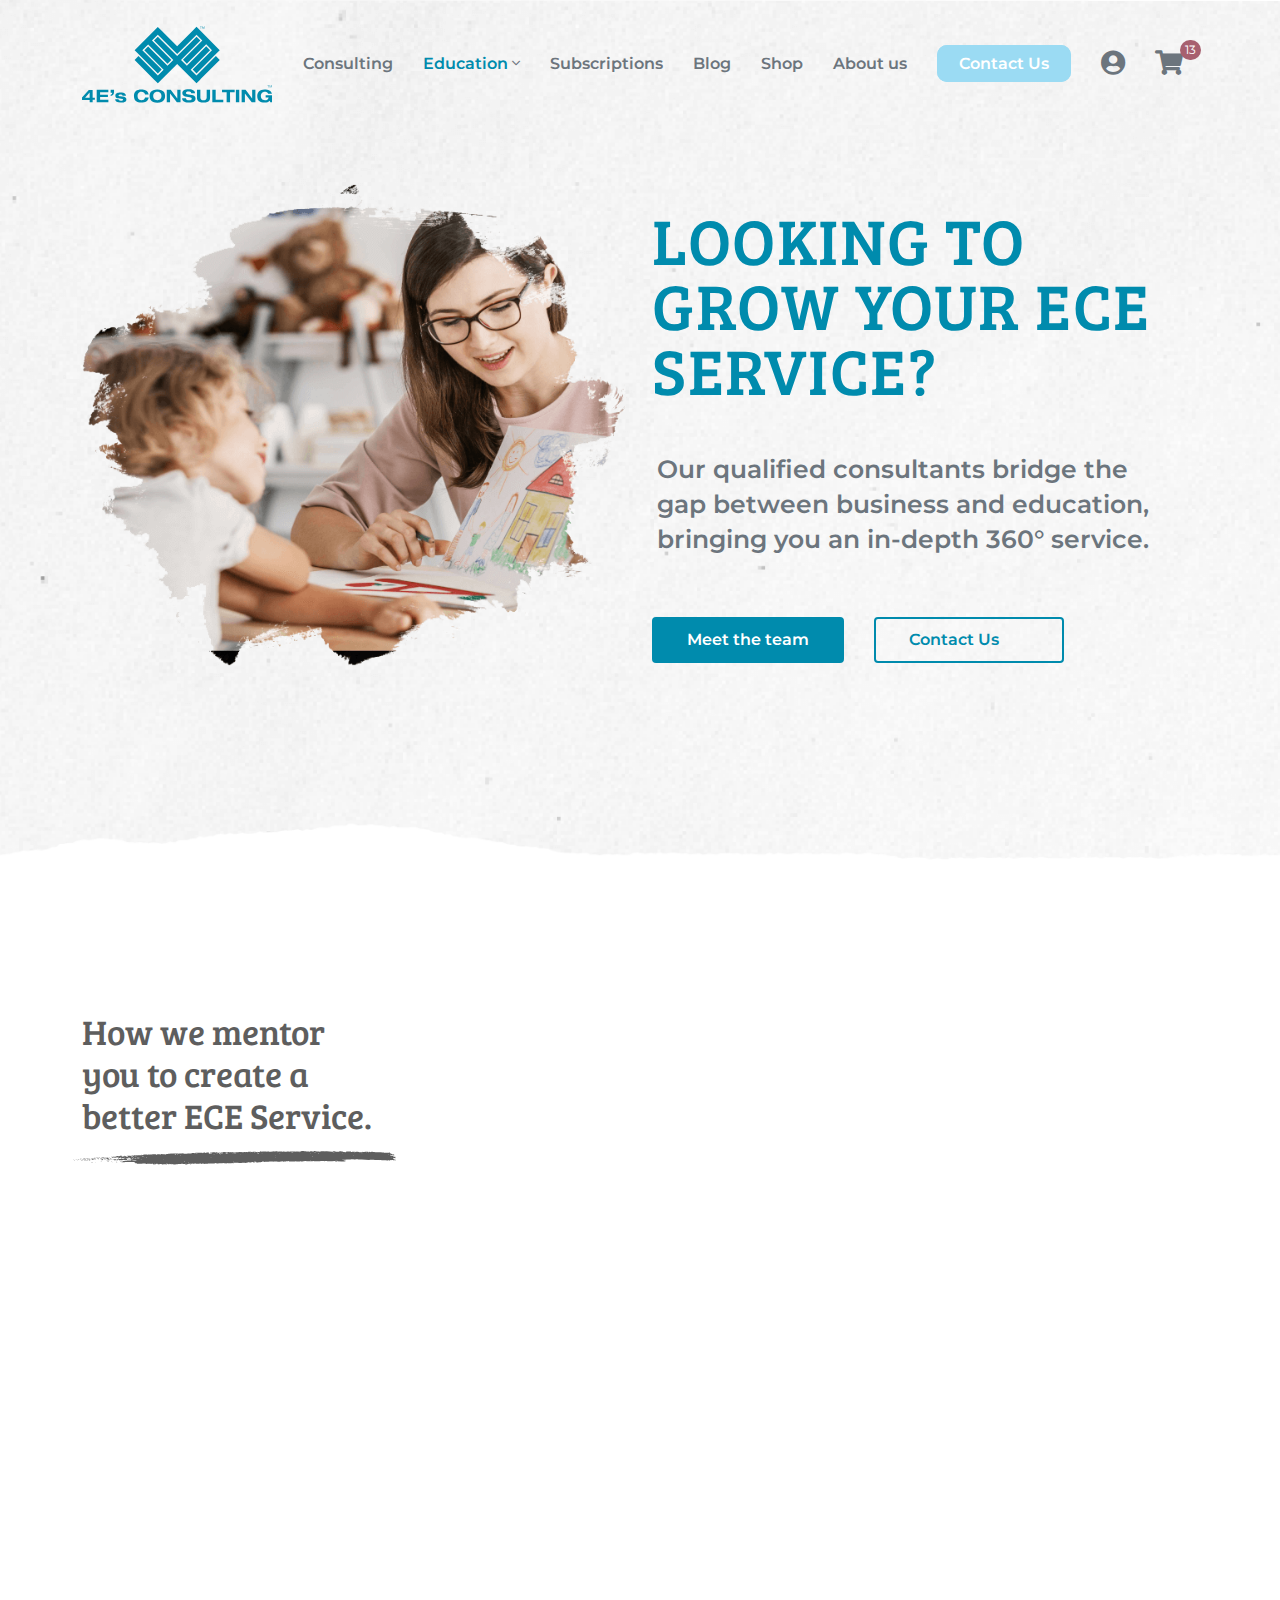
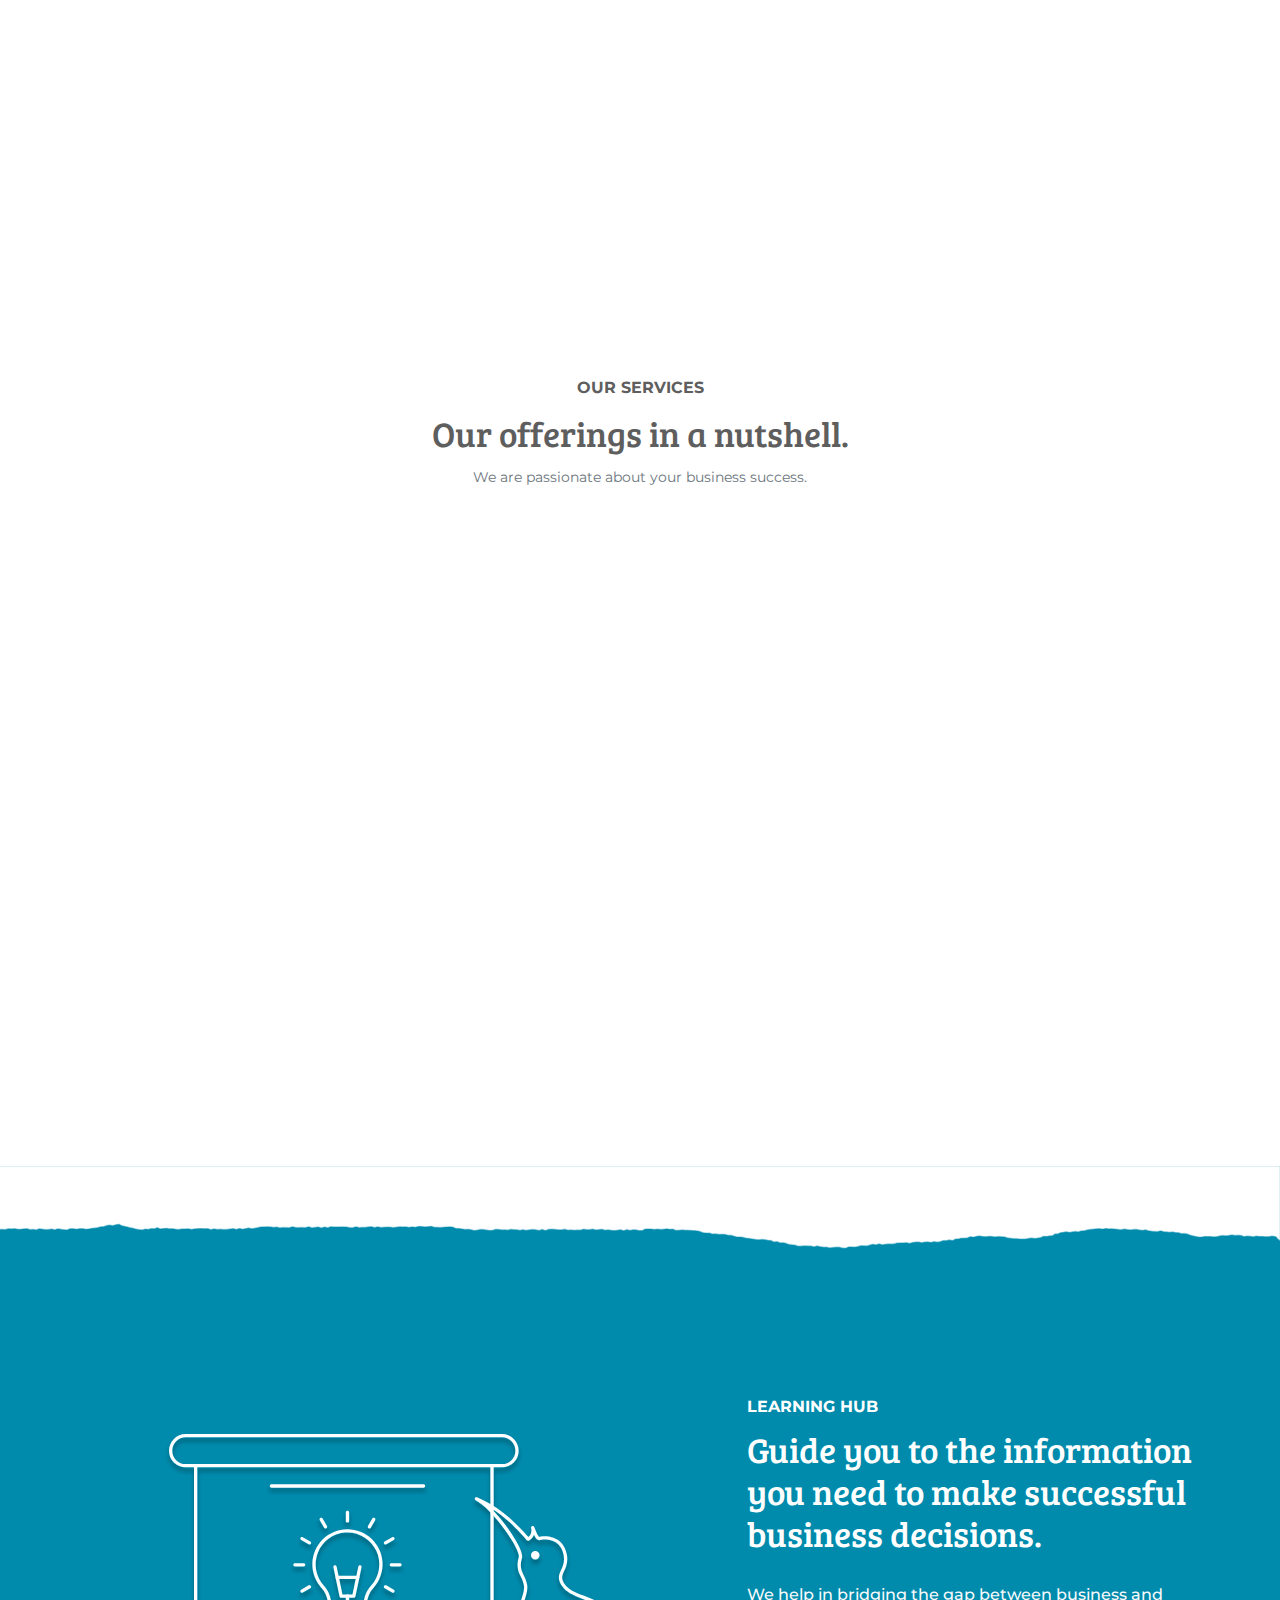
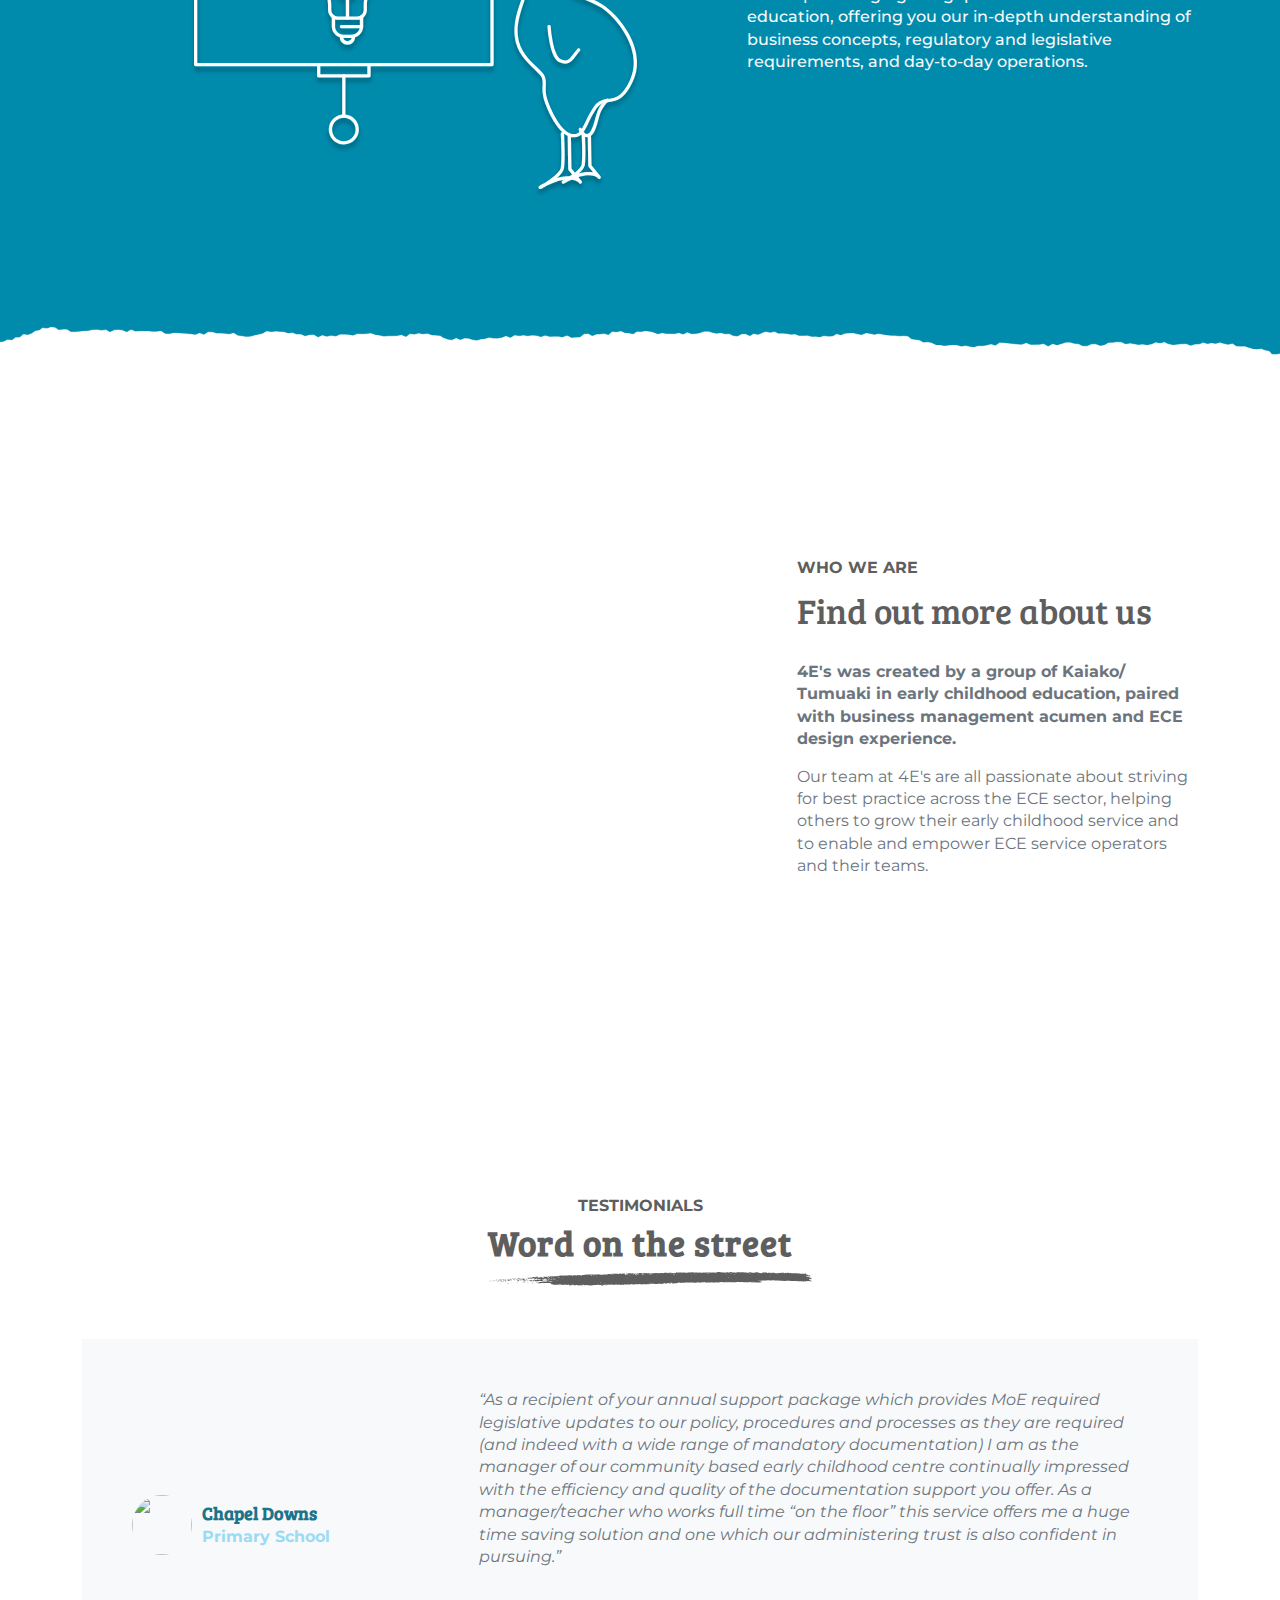
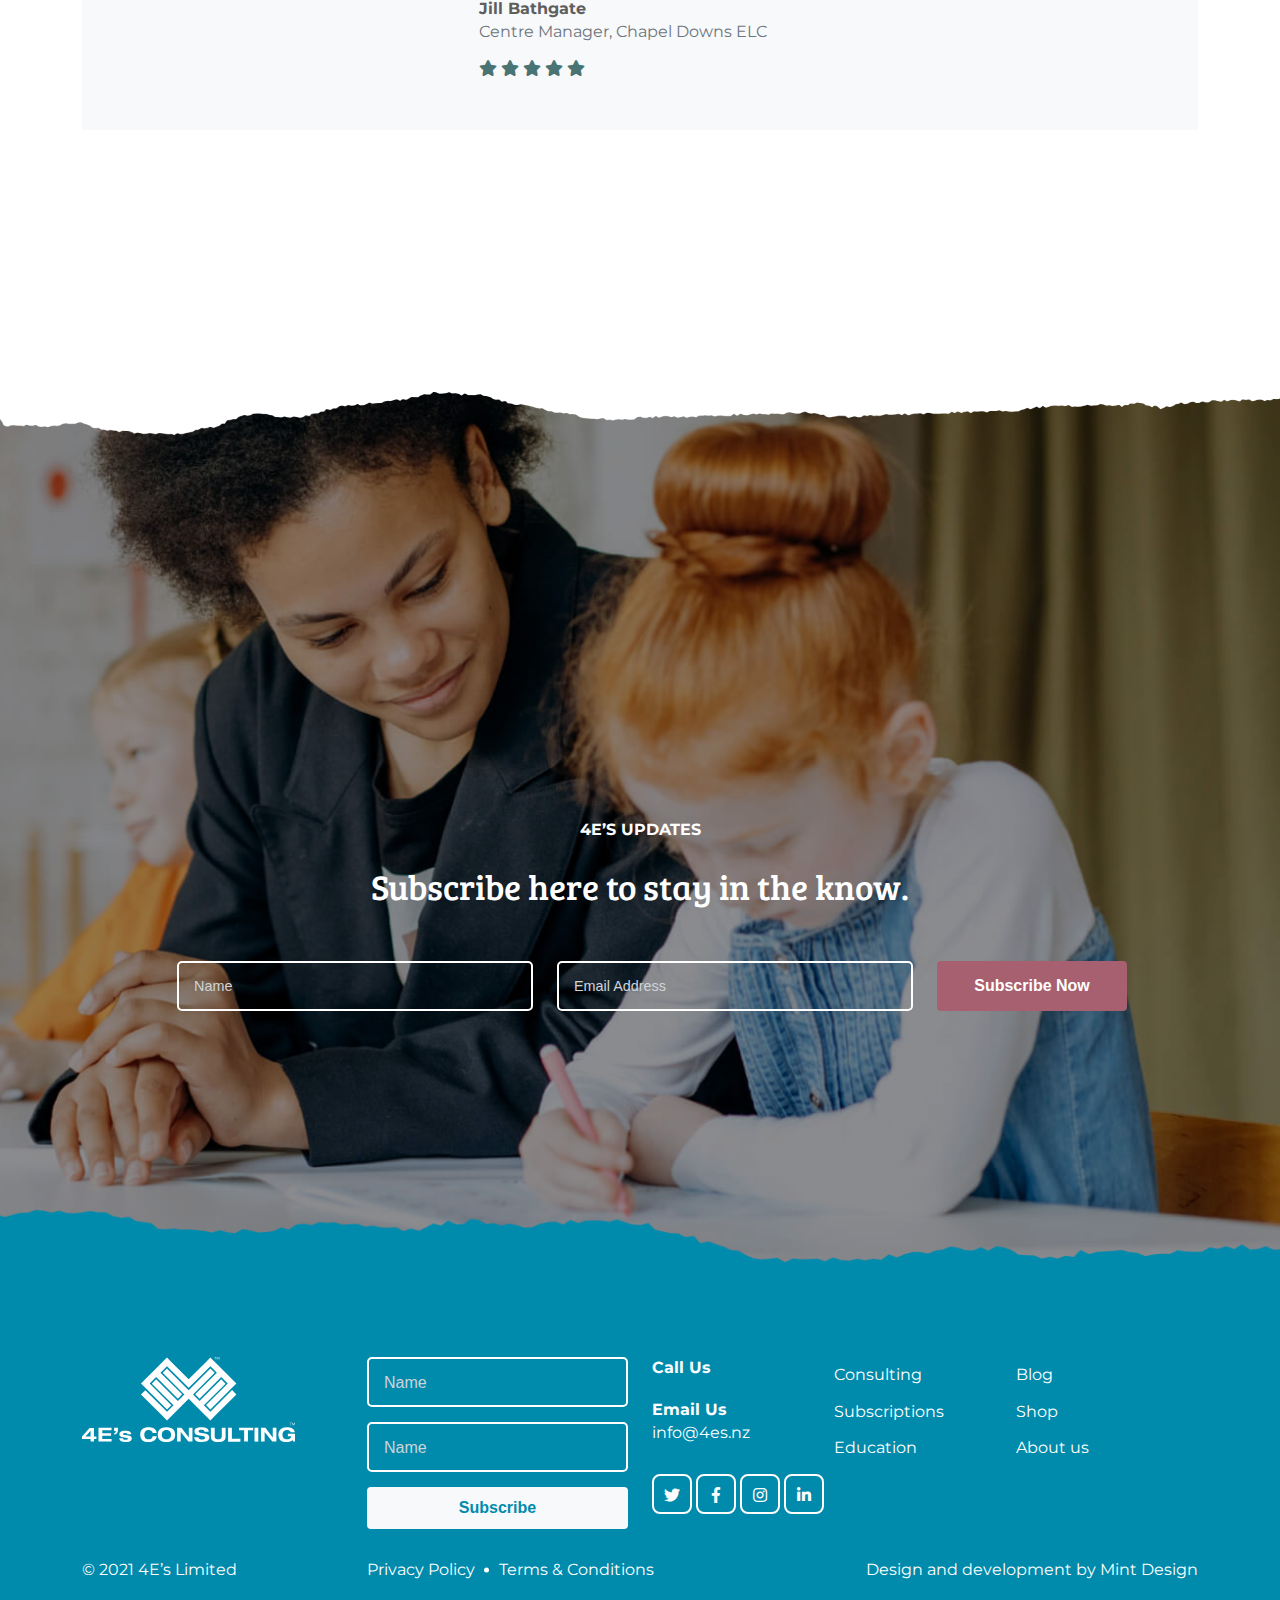
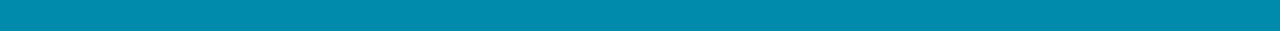
==== commit 35a8c319: "Updated Code" ====
--- a/index.html
+++ b/index.html
@@ -53,16 +53,16 @@
                 </div>
                 <div class="loader">
                     <div class="row">
-                        <div class="col-3 loader-section section-left">
+                        <div class="col__3 loader-section section-left">
                             <div class="bg"></div>
                         </div>
-                        <div class="col-3 loader-section section-left">
+                        <div class="col__3 loader-section section-left">
                             <div class="bg"></div>
                         </div>
-                        <div class="col-3 loader-section section-right">
+                        <div class="col__3 loader-section section-right">
                             <div class="bg"></div>
                         </div>
-                        <div class="col-3 loader-section section-right">
+                        <div class="col__3 loader-section section-right">
                             <div class="bg"></div>
                         </div>
                     </div>
@@ -79,13 +79,13 @@
                 <div class="header-wrapper">
 
                     <!-- Header Logo Start -->
-                    <div id="header__logo" class="header__logo me-auto">
-                        <a href="index.html"><img src="assets/img/header/logo.png" alt=""></a>
+                    <div id="header__logo" class="header__logo me__auto">
+                        <a class="navbar-brand" href="index.html"><img src="assets/img/header/logo.svg" alt=""></a>
                     </div>
                     <!-- Header Logo End -->
 
                     <!-- Header Menu Start -->
-                    <div class="header__navbar ms-auto d-none d-xl-block">
+                    <div class="header__navbar ms__auto d-none d-xl-block">
                         <ul class="header__menu main-menu justify-content-end">
                             <li><a href="#">Consulting</a></li>
                             <li class="active-menu">
@@ -172,15 +172,15 @@
         <section class="hero-area" style="background-image: url('assets/img/hero/hero-bg.png')">
             <div class="container h-100">
                 <div class="row h-100 align-items-center">
-                    <div class="col-xl-6 col-lg-6">
+                    <div class="col-xl__6 col-lg__6">
                         <div class="hero-area__banner mb__50" data-aos="fade-in" data-aos-delay="1000">
                             <img src="assets/img/hero/banner.png" alt="">
                         </div>
                     </div>
-                    <div class="col-xl-6 col-lg-6 order-lg-first">
+                    <div class="col-xl__6 col-lg__6 order-lg__first">
                         <div class="hero-area__content text__center text-lg__start pb__30">
                             <h1 class="text__uppercase lh__xs ls__xs fw__regular text__primary mb__50">Looking to grow your ECE service?</h1>
-                            <div class="col-lg-11 mb__60 pl-lg__5">
+                            <div class="col-lg__11 mb__60 pl-lg__5">
                                 <p class="fw__bold fs__2xl lh__md">Our qualified consultants bridge the gap between business and education, bringing you an in-depth 360° service.</p>
                             </div>
                             <div class="hero-area__buttons d-flex justify-content-center justify-content-lg-start gap__30 flex-wrap">
@@ -198,7 +198,7 @@
         <section class="section__ece pt__100 pb__50 text__center text-lg__start">
             <div class="container">
                 <div class="row">
-                    <div class="col-xl-4">
+                    <div class="col-xl__4">
                         <div class="section__heading mb__50 pt__10">
                             <h3 class="fs__4xl lh__sm fw__regular mb__10">How we mentor <br>
                                 you to create a <br>
@@ -206,11 +206,11 @@
                             <img src="assets/img/heading/line.svg" class="line" alt="">
                         </div>
                     </div>
-                    <div class="col-xl-8">
+                    <div class="col-xl__8">
                         <div class="section__ece-inner">
                             <div class="row justify-content-xl-around">
                                 <!-- Single Item -->
-                                <div class="col-lg-6 col-md-6" data-aos="fade-up" data-aos-delay="200">
+                                <div class="col-lg__6 col-md__6" data-aos="fade-up" data-aos-delay="200">
                                     <div class="section__ece-single">
                                         <div class="item-thumb">
                                             <img src="assets/img/ece/users.svg" alt="">
@@ -222,7 +222,7 @@
                                     </div>
                                 </div>
                                 <!-- Single Item -->
-                                <div class="col-lg-6 col-md-6" data-aos="fade-up" data-aos-delay="300">
+                                <div class="col-lg__6 col-md__6" data-aos="fade-up" data-aos-delay="300">
                                     <div class="section__ece-single">
                                         <div class="item-thumb">
                                             <img src="assets/img/ece/tag.svg" alt="">
@@ -234,7 +234,7 @@
                                     </div>
                                 </div>
                                 <!-- Single Item -->
-                                <div class="col-lg-6 col-md-6" data-aos="fade-up" data-aos-delay="600">
+                                <div class="col-lg__6 col-md__6" data-aos="fade-up" data-aos-delay="600">
                                     <div class="section__ece-single">
                                         <div class="item-thumb">
                                             <img src="assets/img/ece/hand.svg" alt="">
@@ -247,7 +247,7 @@
                                     </div>
                                 </div>
                                 <!-- Single Item -->
-                                <div class="col-lg-6 col-md-6" data-aos="fade-up" data-aos-delay="700">
+                                <div class="col-lg__6 col-md__6" data-aos="fade-up" data-aos-delay="700">
                                     <div class="section__ece-single">
                                         <div class="item-thumb">
                                             <img src="assets/img/ece/graduated.svg" alt="">
@@ -272,7 +272,7 @@
         <section class="section__services">
             <div class="container">
                 <div class="row justify-content-center">
-                    <div class="col-12">
+                    <div class="col__12">
                         <div class="section__heading mb__100 text__center">
                             <h6 class="ff__primary text__uppercase mb__10">Our Services</h6>
                             <h3 class="fw__regular mb__10">Our offerings in a nutshell.</h3>
@@ -282,7 +282,7 @@
                 </div>
                 <div class="row services-grid">
                     <!-- Single  -->
-                    <div class="col-xl-4 col-md-6 mb__30" data-aos="fade-up" data-aos-delay="200">
+                    <div class="col-xl__4 col-md__6 mb__30" data-aos="fade-up" data-aos-delay="200">
                         <div class="h-100 d-flex flex-column single-item bg__info text__light text__center rounded__md p__30">
                             <div class="single-item__thumb mb__30">
                                 <img src="assets/img/services/consulting.svg" alt="">
@@ -298,7 +298,7 @@
                         </div>
                     </div>
                     <!-- Single  -->
-                    <div class="col-xl-4 col-md-6 mb__30" data-aos="fade-up" data-aos-delay="400">
+                    <div class="col-xl__4 col-md__6 mb__30" data-aos="fade-up" data-aos-delay="400">
                         <div class="h-100 d-flex flex-column single-item bg__success text__light text__center rounded__md p__30">
                             <div class="single-item__thumb mb__30">
                                 <img src="assets/img/services/book.svg" alt="">
@@ -314,7 +314,7 @@
                         </div>
                     </div>
                     <!-- Single  -->
-                    <div class="col-xl-4 col-md-6 mb__30" data-aos="fade-up" data-aos-delay="500">
+                    <div class="col-xl__4 col-md__6 mb__30" data-aos="fade-up" data-aos-delay="500">
                         <div class="h-100 d-flex flex-column single-item bg__danger text__light text__center rounded__md p__30">
                             <div class="single-item__thumb mb__30">
                                 <img src="assets/img/services/subscription.svg" alt="">
@@ -342,12 +342,12 @@
             
             <div class="container">
                 <div class="row align-items-center">
-                    <div class="col-xl-7 col-lg-6 order-lg-2 text__center">
-                        <div class="learning-hub__banner">
+                    <div class="col-xl__7 col-lg__6 order-lg__2 text__center">
+                        <div class="learning-hub__banner pt-lg__70">
                             <img src="assets/img/about/learning-hub.svg" alt="">
                         </div>
                     </div>
-                    <div class="col-xl-5 col-lg-6">
+                    <div class="col-xl__5 col-lg__6">
                         <!-- Headings -->
                         <div class="section__heading mb__30">
                             <h6 class="ff__primary text__uppercase text__white mb__10">Learning Hub</h6>
@@ -370,13 +370,13 @@
         <section class="section__about-us text__center text-lg__start">
             <div class="container">
                 <div class="row justify-content-between">
-                    <div class="col-xl-7 col-lg-6" data-aos="fade-right" data-aos-delay="100">
+                    <div class="col-xl__7 col-lg__6" data-aos="fade-right" data-aos-delay="100">
                         <div class="about-us__banner">
                             <img src="assets/img/about/about-banner.png" alt="">
                         </div>
                     </div>
-                    <div class="col-xl-5 col-lg-6">
-                        <div class="about-content"> 
+                    <div class="col-xl__5 col-lg__6">
+                        <div class="about-content pl-lg__50"> 
                             <!-- Headings -->
                             <div class="section__heading mb__30">
                                 <h6 class="ff__primary text__uppercase mb__10">WHO WE ARE</h6>
@@ -400,7 +400,7 @@
         <section class="section__testimonials">
             <div class="container">
                 <div class="row justify-content-center">
-                    <div class="col-lg-4">
+                    <div class="col-lg__4">
                         <div class="section__heading mb__50 text__center">
                             <h6 class="ff__primary text__uppercase">Testimonials</h6>
                             <h3 class="ls__sm">Word on the street</h3>
@@ -419,7 +419,7 @@
                                 <div class="swiper-slide">
                                     <div class="bg__gray-100 p__30 p-lg__50">
                                         <div class="row align-items-center">
-                                            <div class="col-lg-4">
+                                            <div class="col-lg__4">
                                                 <div class="slider-item__author mb__20 gap__10 d-flex align-items-center">
                                                     <img src="https://via.placeholder.com/150x200" class="icn icn__60 rounded__circle" alt="">
 
@@ -429,7 +429,7 @@
                                                     </div>
                                                 </div>
                                             </div>
-                                            <div class="col-lg-8">
+                                            <div class="col-lg__8">
                                                 <div class="slider-item__message mb__30">
                                                     <i>“As a recipient of your annual support package which provides MoE required legislative updates to our policy, procedures and processes as they are required (and indeed with a wide range of mandatory documentation) I am as the manager of our community based early childhood centre continually impressed with the efficiency and quality of the documentation support you offer. As a manager/teacher who works full time “on the floor” this service offers me a huge time saving solution and one which our administering trust is also confident in pursuing.”</i>
                                                 </div>
@@ -471,7 +471,7 @@
 
             <div class="container">
                 <div class="row justify-content-center">
-                    <div class="col-12">
+                    <div class="col__12">
                         <div class="section__heading mb__50 text__center">
                             <h6 class="ff__primary text__uppercase mb__20 text__white">4E’s UPDATES</h6>
                             <h3 class="text__white fw__regular">Subscribe here to stay in the know.</h3>
@@ -479,17 +479,17 @@
                     </div>
                 </div>
                 <div class="row justify-content-center">
-                    <div class="col-lg-4 col-md-4">
+                    <div class="col-lg__4 col-md__4">
                         <div class="form__group mb__15">
                             <input type="text" class="form__control-border form__placeholder-light rounded__sm text__light fs__lg w-100" placeholder="Name">
                         </div>
                     </div>
-                    <div class="col-lg-4 col-md-4">
+                    <div class="col-lg__4 col-md__4">
                         <div class="form__group mb__15">
                             <input type="email" class="form__control-border form__placeholder-light rounded__sm text__light fs__lg w-100" placeholder="Email Address">
                         </div>
                     </div>
-                    <div class="col-xl-2 col-lg-3 col-md-4">
+                    <div class="col-xl__2 col-lg__3 col-md__4">
                         <div class="form__group">
                             <button class="w-100 btn btn__danger form__control-height">
                                 Subscribe Now
@@ -506,7 +506,7 @@
             <div class="container">
                 <div class="row">
                     <!-- Footer Widget -->
-                    <div class="col-lg-3 col-md-5">
+                    <div class="col-lg__3 col-md__5">
                         <div class="footer__widget mb__30 text__center text-lg__start">
                             <div class="footer__logo mb__30">
                                 <img src="assets/img/footer/logo.svg" alt="">
@@ -514,7 +514,7 @@
                         </div>
                     </div>
                     <!-- Footer Widget -->
-                    <div class="col-lg-3 col-md-7 order-lg-3">
+                    <div class="col-lg__3 col-md__7 order-lg__3">
                         <div class="footer__widget mb__30">
                             <form>
                                 <div class="form__group mb__15">
@@ -530,7 +530,7 @@
                         </div>
                     </div>
                     <!-- Footer Widget -->
-                    <div class="col-lg-6 order-lg-2">
+                    <div class="col-lg__6 order-lg__2">
                         <div class="footer__widget mb__30">
                             <div class="d-sm-flex">
                                 <!-- Single Col -->
@@ -570,14 +570,14 @@
                     </div>
                 </div>
                 <div class="row">
-                    <div class="col-lg-3">
+                    <div class="col-lg__3">
                         <div class="footer__widget mb__10 text__center text-lg__start">
                             <div class="footer__copyright">
                                 © 2021 4E’s Limited
                             </div>
                         </div>
                     </div>
-                    <div class="col-lg-5">
+                    <div class="col-lg__5">
                         <div class="footer__widget mb__10 text__center text-lg__start">
                             <ul class="footer__links-inline list__inline">
                                 <li><a href="#">Privacy Policy</a></li>
@@ -585,7 +585,7 @@
                             </ul>
                         </div>
                     </div>
-                    <div class="col-lg-4">
+                    <div class="col-lg__4">
                         <div class="footer__widget mb__10 text__center text-lg__start">
                             <div class="footer__copyright text__center text-xl__end">
                                 Design and development by Mint Design
@@ -601,7 +601,6 @@
 
     <!-- Plugin Js -->
     <script src="assets/js/aos.js"></script>
-    <script src="assets/js/wow.min.js"></script>
 
     <!-- Main Js -->
     <script src="assets/js/main.js"></script>
--- a/assets/css/main.css
+++ b/assets/css/main.css
@@ -35,6 +35,10 @@
   visibility: var(--body-visibility, hidden);
 }
 
+p {
+  margin-bottom: 15px;
+}
+
 svg,
 img {
   max-width: 100%;
@@ -112,7 +116,7 @@
   box-shadow: none;
 }
 
-a:not(.btn):hover {
+a:not(.btn):not(.navbar-brand):hover {
   opacity: 0.6;
   text-decoration: none;
 }
@@ -593,6 +597,7 @@
   top: 0;
   left: 0;
   right: 0;
+  width: 100%;
 }
 
 .shape__bottom {
@@ -600,15 +605,10 @@
   bottom: 0;
   left: 0;
   right: 0;
-}
-
-.container,
-.container-fluid,
-.container-xxl,
-.container-xl,
-.container-lg,
-.container-md,
-.container-sm {
+  width: 100%;
+}
+
+.container, .container-fluid, .container-xxl, .container-xl, .container-lg, .container-md, .container-sm {
   width: 100%;
   padding-right: var(--avs-gutter-x, 0.75rem);
   padding-left: var(--avs-gutter-x, 0.75rem);
@@ -617,42 +617,27 @@
 }
 
 @media (min-width: 576px) {
-  .container-sm,
-.container {
+  .container-sm, .container {
     max-width: 540px;
   }
 }
 @media (min-width: 768px) {
-  .container-md,
-.container-sm,
-.container {
+  .container-md, .container-sm, .container {
     max-width: 720px;
   }
 }
 @media (min-width: 992px) {
-  .container-lg,
-.container-md,
-.container-sm,
-.container {
+  .container-lg, .container-md, .container-sm, .container {
     max-width: 960px;
   }
 }
 @media (min-width: 1200px) {
-  .container-xl,
-.container-lg,
-.container-md,
-.container-sm,
-.container {
+  .container-xl, .container-lg, .container-md, .container-sm, .container {
     max-width: 1140px;
   }
 }
 @media (min-width: 1400px) {
-  .container-xxl,
-.container-xl,
-.container-lg,
-.container-md,
-.container-sm,
-.container {
+  .container-xxl, .container-xl, .container-lg, .container-md, .container-sm, .container {
     max-width: 1320px;
   }
 }
@@ -680,207 +665,205 @@
   flex: 1 0 0%;
 }
 
-.row-cols-auto > * {
+.row-cols__auto > * {
   flex: 0 0 auto;
   width: auto;
 }
 
-.row-cols-1 > * {
+.row-cols__1 > * {
   flex: 0 0 auto;
   width: 100%;
 }
 
-.row-cols-2 > * {
+.row-cols__2 > * {
   flex: 0 0 auto;
   width: 50%;
 }
 
-.row-cols-3 > * {
+.row-cols__3 > * {
   flex: 0 0 auto;
   width: 33.3333333333%;
 }
 
-.row-cols-4 > * {
+.row-cols__4 > * {
   flex: 0 0 auto;
   width: 25%;
 }
 
-.row-cols-5 > * {
+.row-cols__5 > * {
   flex: 0 0 auto;
   width: 20%;
 }
 
-.row-cols-6 > * {
+.row-cols__6 > * {
   flex: 0 0 auto;
   width: 16.6666666667%;
 }
 
-.col-auto {
+.col__auto {
   flex: 0 0 auto;
   width: auto;
 }
 
-.col-1 {
+.col__1 {
   flex: 0 0 auto;
   width: 8.33333333%;
 }
 
-.col-2 {
+.col__2 {
   flex: 0 0 auto;
   width: 16.66666667%;
 }
 
-.col-3 {
+.col__3 {
   flex: 0 0 auto;
   width: 25%;
 }
 
-.col-4 {
+.col__4 {
   flex: 0 0 auto;
   width: 33.33333333%;
 }
 
-.col-5 {
+.col__5 {
   flex: 0 0 auto;
   width: 41.66666667%;
 }
 
-.col-6 {
+.col__6 {
   flex: 0 0 auto;
   width: 50%;
 }
 
-.col-7 {
+.col__7 {
   flex: 0 0 auto;
   width: 58.33333333%;
 }
 
-.col-8 {
+.col__8 {
   flex: 0 0 auto;
   width: 66.66666667%;
 }
 
-.col-9 {
+.col__9 {
   flex: 0 0 auto;
   width: 75%;
 }
 
-.col-10 {
+.col__10 {
   flex: 0 0 auto;
   width: 83.33333333%;
 }
 
-.col-11 {
+.col__11 {
   flex: 0 0 auto;
   width: 91.66666667%;
 }
 
-.col-12 {
+.col__12 {
   flex: 0 0 auto;
   width: 100%;
 }
 
-.offset-1 {
+.offset__1 {
   margin-left: 8.33333333%;
 }
 
-.offset-2 {
+.offset__2 {
   margin-left: 16.66666667%;
 }
 
-.offset-3 {
+.offset__3 {
   margin-left: 25%;
 }
 
-.offset-4 {
+.offset__4 {
   margin-left: 33.33333333%;
 }
 
-.offset-5 {
+.offset__5 {
   margin-left: 41.66666667%;
 }
 
-.offset-6 {
+.offset__6 {
   margin-left: 50%;
 }
 
-.offset-7 {
+.offset__7 {
   margin-left: 58.33333333%;
 }
 
-.offset-8 {
+.offset__8 {
   margin-left: 66.66666667%;
 }
 
-.offset-9 {
+.offset__9 {
   margin-left: 75%;
 }
 
-.offset-10 {
+.offset__10 {
   margin-left: 83.33333333%;
 }
 
-.offset-11 {
+.offset__11 {
   margin-left: 91.66666667%;
 }
 
-.g-0,
-.gx-0 {
+.g__0, .gx__0 {
   --avs-gutter-x: 0;
 }
 
-.g-0,
-.gy-0 {
+.g__0, .gy__0 {
   --avs-gutter-y: 0;
 }
 
-.g-1,
-.gx-1 {
+.g__1,
+.gx__1 {
   --avs-gutter-x: 0.25rem;
 }
 
-.g-1,
-.gy-1 {
+.g__1,
+.gy__1 {
   --avs-gutter-y: 0.25rem;
 }
 
-.g-2,
-.gx-2 {
+.g__2,
+.gx__2 {
   --avs-gutter-x: 0.5rem;
 }
 
-.g-2,
-.gy-2 {
+.g__2,
+.gy__2 {
   --avs-gutter-y: 0.5rem;
 }
 
-.g-3,
-.gx-3 {
+.g__3,
+.gx__3 {
   --avs-gutter-x: 1rem;
 }
 
-.g-3,
-.gy-3 {
+.g__3,
+.gy__3 {
   --avs-gutter-y: 1rem;
 }
 
-.g-4,
-.gx-4 {
+.g__4,
+.gx__4 {
   --avs-gutter-x: 1.5rem;
 }
 
-.g-4,
-.gy-4 {
+.g__4,
+.gy__4 {
   --avs-gutter-y: 1.5rem;
 }
 
-.g-5,
-.gx-5 {
+.g__5,
+.gx__5 {
   --avs-gutter-x: 3rem;
 }
 
-.g-5,
-.gy-5 {
+.g__5,
+.gy__5 {
   --avs-gutter-y: 3rem;
 }
 
@@ -889,211 +872,211 @@
     flex: 1 0 0%;
   }
 
-  .row-cols-sm-auto > * {
+  .row-cols-sm__auto > * {
     flex: 0 0 auto;
     width: auto;
   }
 
-  .row-cols-sm-1 > * {
+  .row-cols-sm__1 > * {
     flex: 0 0 auto;
     width: 100%;
   }
 
-  .row-cols-sm-2 > * {
+  .row-cols-sm__2 > * {
     flex: 0 0 auto;
     width: 50%;
   }
 
-  .row-cols-sm-3 > * {
+  .row-cols-sm__3 > * {
     flex: 0 0 auto;
     width: 33.3333333333%;
   }
 
-  .row-cols-sm-4 > * {
+  .row-cols-sm__4 > * {
     flex: 0 0 auto;
     width: 25%;
   }
 
-  .row-cols-sm-5 > * {
+  .row-cols-sm__5 > * {
     flex: 0 0 auto;
     width: 20%;
   }
 
-  .row-cols-sm-6 > * {
+  .row-cols-sm__6 > * {
     flex: 0 0 auto;
     width: 16.6666666667%;
   }
 
-  .col-sm-auto {
+  .col-sm__auto {
     flex: 0 0 auto;
     width: auto;
   }
 
-  .col-sm-1 {
+  .col-sm__1 {
     flex: 0 0 auto;
     width: 8.33333333%;
   }
 
-  .col-sm-2 {
+  .col-sm__2 {
     flex: 0 0 auto;
     width: 16.66666667%;
   }
 
-  .col-sm-3 {
+  .col-sm__3 {
     flex: 0 0 auto;
     width: 25%;
   }
 
-  .col-sm-4 {
+  .col-sm__4 {
     flex: 0 0 auto;
     width: 33.33333333%;
   }
 
-  .col-sm-5 {
+  .col-sm__5 {
     flex: 0 0 auto;
     width: 41.66666667%;
   }
 
-  .col-sm-6 {
+  .col-sm__6 {
     flex: 0 0 auto;
     width: 50%;
   }
 
-  .col-sm-7 {
+  .col-sm__7 {
     flex: 0 0 auto;
     width: 58.33333333%;
   }
 
-  .col-sm-8 {
+  .col-sm__8 {
     flex: 0 0 auto;
     width: 66.66666667%;
   }
 
-  .col-sm-9 {
+  .col-sm__9 {
     flex: 0 0 auto;
     width: 75%;
   }
 
-  .col-sm-10 {
+  .col-sm__10 {
     flex: 0 0 auto;
     width: 83.33333333%;
   }
 
-  .col-sm-11 {
+  .col-sm__11 {
     flex: 0 0 auto;
     width: 91.66666667%;
   }
 
-  .col-sm-12 {
+  .col-sm__12 {
     flex: 0 0 auto;
     width: 100%;
   }
 
-  .offset-sm-0 {
+  .offset-sm__0 {
     margin-left: 0;
   }
 
-  .offset-sm-1 {
+  .offset-sm__1 {
     margin-left: 8.33333333%;
   }
 
-  .offset-sm-2 {
+  .offset-sm__2 {
     margin-left: 16.66666667%;
   }
 
-  .offset-sm-3 {
+  .offset-sm__3 {
     margin-left: 25%;
   }
 
-  .offset-sm-4 {
+  .offset-sm__4 {
     margin-left: 33.33333333%;
   }
 
-  .offset-sm-5 {
+  .offset-sm__5 {
     margin-left: 41.66666667%;
   }
 
-  .offset-sm-6 {
+  .offset-sm__6 {
     margin-left: 50%;
   }
 
-  .offset-sm-7 {
+  .offset-sm__7 {
     margin-left: 58.33333333%;
   }
 
-  .offset-sm-8 {
+  .offset-sm__8 {
     margin-left: 66.66666667%;
   }
 
-  .offset-sm-9 {
+  .offset-sm__9 {
     margin-left: 75%;
   }
 
-  .offset-sm-10 {
+  .offset-sm__10 {
     margin-left: 83.33333333%;
   }
 
-  .offset-sm-11 {
+  .offset-sm__11 {
     margin-left: 91.66666667%;
   }
 
-  .g-sm-0,
-.gx-sm-0 {
+  .g-sm__0,
+.gx-sm__0 {
     --avs-gutter-x: 0;
   }
 
-  .g-sm-0,
-.gy-sm-0 {
+  .g-sm__0,
+.gy-sm__0 {
     --avs-gutter-y: 0;
   }
 
-  .g-sm-1,
-.gx-sm-1 {
+  .g-sm__1,
+.gx-sm__1 {
     --avs-gutter-x: 0.25rem;
   }
 
-  .g-sm-1,
-.gy-sm-1 {
+  .g-sm__1,
+.gy-sm__1 {
     --avs-gutter-y: 0.25rem;
   }
 
-  .g-sm-2,
-.gx-sm-2 {
+  .g-sm__2,
+.gx-sm__2 {
     --avs-gutter-x: 0.5rem;
   }
 
-  .g-sm-2,
-.gy-sm-2 {
+  .g-sm__2,
+.gy-sm__2 {
     --avs-gutter-y: 0.5rem;
   }
 
-  .g-sm-3,
-.gx-sm-3 {
+  .g-sm__3,
+.gx-sm__3 {
     --avs-gutter-x: 1rem;
   }
 
-  .g-sm-3,
-.gy-sm-3 {
+  .g-sm__3,
+.gy-sm__3 {
     --avs-gutter-y: 1rem;
   }
 
-  .g-sm-4,
-.gx-sm-4 {
+  .g-sm__4,
+.gx-sm__4 {
     --avs-gutter-x: 1.5rem;
   }
 
-  .g-sm-4,
-.gy-sm-4 {
+  .g-sm__4,
+.gy-sm__4 {
     --avs-gutter-y: 1.5rem;
   }
 
-  .g-sm-5,
-.gx-sm-5 {
+  .g-sm__5,
+.gx-sm__5 {
     --avs-gutter-x: 3rem;
   }
 
-  .g-sm-5,
-.gy-sm-5 {
+  .g-sm__5,
+.gy-sm__5 {
     --avs-gutter-y: 3rem;
   }
 }
@@ -1102,211 +1085,211 @@
     flex: 1 0 0%;
   }
 
-  .row-cols-md-auto > * {
+  .row-cols-md__auto > * {
     flex: 0 0 auto;
     width: auto;
   }
 
-  .row-cols-md-1 > * {
+  .row-cols-md__1 > * {
     flex: 0 0 auto;
     width: 100%;
   }
 
-  .row-cols-md-2 > * {
+  .row-cols-md__2 > * {
     flex: 0 0 auto;
     width: 50%;
   }
 
-  .row-cols-md-3 > * {
+  .row-cols-md__3 > * {
     flex: 0 0 auto;
     width: 33.3333333333%;
   }
 
-  .row-cols-md-4 > * {
+  .row-cols-md__4 > * {
     flex: 0 0 auto;
     width: 25%;
   }
 
-  .row-cols-md-5 > * {
+  .row-cols-md__5 > * {
     flex: 0 0 auto;
     width: 20%;
   }
 
-  .row-cols-md-6 > * {
+  .row-cols-md__6 > * {
     flex: 0 0 auto;
     width: 16.6666666667%;
   }
 
-  .col-md-auto {
+  .col-md__auto {
     flex: 0 0 auto;
     width: auto;
   }
 
-  .col-md-1 {
+  .col-md__1 {
     flex: 0 0 auto;
     width: 8.33333333%;
   }
 
-  .col-md-2 {
+  .col-md__2 {
     flex: 0 0 auto;
     width: 16.66666667%;
   }
 
-  .col-md-3 {
+  .col-md__3 {
     flex: 0 0 auto;
     width: 25%;
   }
 
-  .col-md-4 {
+  .col-md__4 {
     flex: 0 0 auto;
     width: 33.33333333%;
   }
 
-  .col-md-5 {
+  .col-md__5 {
     flex: 0 0 auto;
     width: 41.66666667%;
   }
 
-  .col-md-6 {
+  .col-md__6 {
     flex: 0 0 auto;
     width: 50%;
   }
 
-  .col-md-7 {
+  .col-md__7 {
     flex: 0 0 auto;
     width: 58.33333333%;
   }
 
-  .col-md-8 {
+  .col-md__8 {
     flex: 0 0 auto;
     width: 66.66666667%;
   }
 
-  .col-md-9 {
+  .col-md__9 {
     flex: 0 0 auto;
     width: 75%;
   }
 
-  .col-md-10 {
+  .col-md__10 {
     flex: 0 0 auto;
     width: 83.33333333%;
   }
 
-  .col-md-11 {
+  .col-md__11 {
     flex: 0 0 auto;
     width: 91.66666667%;
   }
 
-  .col-md-12 {
+  .col-md__12 {
     flex: 0 0 auto;
     width: 100%;
   }
 
-  .offset-md-0 {
+  .offset-md__0 {
     margin-left: 0;
   }
 
-  .offset-md-1 {
+  .offset-md__1 {
     margin-left: 8.33333333%;
   }
 
-  .offset-md-2 {
+  .offset-md__2 {
     margin-left: 16.66666667%;
   }
 
-  .offset-md-3 {
+  .offset-md__3 {
     margin-left: 25%;
   }
 
-  .offset-md-4 {
+  .offset-md__4 {
     margin-left: 33.33333333%;
   }
 
-  .offset-md-5 {
+  .offset-md__5 {
     margin-left: 41.66666667%;
   }
 
-  .offset-md-6 {
+  .offset-md__6 {
     margin-left: 50%;
   }
 
-  .offset-md-7 {
+  .offset-md__7 {
     margin-left: 58.33333333%;
   }
 
-  .offset-md-8 {
+  .offset-md__8 {
     margin-left: 66.66666667%;
   }
 
-  .offset-md-9 {
+  .offset-md__9 {
     margin-left: 75%;
   }
 
-  .offset-md-10 {
+  .offset-md__10 {
     margin-left: 83.33333333%;
   }
 
-  .offset-md-11 {
+  .offset-md__11 {
     margin-left: 91.66666667%;
   }
 
-  .g-md-0,
-.gx-md-0 {
+  .g-md__0,
+.gx-md__0 {
     --avs-gutter-x: 0;
   }
 
-  .g-md-0,
-.gy-md-0 {
+  .g-md__0,
+.gy-md__0 {
     --avs-gutter-y: 0;
   }
 
-  .g-md-1,
-.gx-md-1 {
+  .g-md__1,
+.gx-md__1 {
     --avs-gutter-x: 0.25rem;
   }
 
-  .g-md-1,
-.gy-md-1 {
+  .g-md__1,
+.gy-md__1 {
     --avs-gutter-y: 0.25rem;
   }
 
-  .g-md-2,
-.gx-md-2 {
+  .g-md__2,
+.gx-md__2 {
     --avs-gutter-x: 0.5rem;
   }
 
-  .g-md-2,
-.gy-md-2 {
+  .g-md__2,
+.gy-md__2 {
     --avs-gutter-y: 0.5rem;
   }
 
-  .g-md-3,
-.gx-md-3 {
+  .g-md__3,
+.gx-md__3 {
     --avs-gutter-x: 1rem;
   }
 
-  .g-md-3,
-.gy-md-3 {
+  .g-md__3,
+.gy-md__3 {
     --avs-gutter-y: 1rem;
   }
 
-  .g-md-4,
-.gx-md-4 {
+  .g-md__4,
+.gx-md__4 {
     --avs-gutter-x: 1.5rem;
   }
 
-  .g-md-4,
-.gy-md-4 {
+  .g-md__4,
+.gy-md__4 {
     --avs-gutter-y: 1.5rem;
   }
 
-  .g-md-5,
-.gx-md-5 {
+  .g-md__5,
+.gx-md__5 {
     --avs-gutter-x: 3rem;
   }
 
-  .g-md-5,
-.gy-md-5 {
+  .g-md__5,
+.gy-md__5 {
     --avs-gutter-y: 3rem;
   }
 }
@@ -1315,211 +1298,211 @@
     flex: 1 0 0%;
   }
 
-  .row-cols-lg-auto > * {
+  .row-cols-lg__auto > * {
     flex: 0 0 auto;
     width: auto;
   }
 
-  .row-cols-lg-1 > * {
+  .row-cols-lg__1 > * {
     flex: 0 0 auto;
     width: 100%;
   }
 
-  .row-cols-lg-2 > * {
+  .row-cols-lg__2 > * {
     flex: 0 0 auto;
     width: 50%;
   }
 
-  .row-cols-lg-3 > * {
+  .row-cols-lg__3 > * {
     flex: 0 0 auto;
     width: 33.3333333333%;
   }
 
-  .row-cols-lg-4 > * {
+  .row-cols-lg__4 > * {
     flex: 0 0 auto;
     width: 25%;
   }
 
-  .row-cols-lg-5 > * {
+  .row-cols-lg__5 > * {
     flex: 0 0 auto;
     width: 20%;
   }
 
-  .row-cols-lg-6 > * {
+  .row-cols-lg__6 > * {
     flex: 0 0 auto;
     width: 16.6666666667%;
   }
 
-  .col-lg-auto {
+  .col-lg__auto {
     flex: 0 0 auto;
     width: auto;
   }
 
-  .col-lg-1 {
+  .col-lg__1 {
     flex: 0 0 auto;
     width: 8.33333333%;
   }
 
-  .col-lg-2 {
+  .col-lg__2 {
     flex: 0 0 auto;
     width: 16.66666667%;
   }
 
-  .col-lg-3 {
+  .col-lg__3 {
     flex: 0 0 auto;
     width: 25%;
   }
 
-  .col-lg-4 {
+  .col-lg__4 {
     flex: 0 0 auto;
     width: 33.33333333%;
   }
 
-  .col-lg-5 {
+  .col-lg__5 {
     flex: 0 0 auto;
     width: 41.66666667%;
   }
 
-  .col-lg-6 {
+  .col-lg__6 {
     flex: 0 0 auto;
     width: 50%;
   }
 
-  .col-lg-7 {
+  .col-lg__7 {
     flex: 0 0 auto;
     width: 58.33333333%;
   }
 
-  .col-lg-8 {
+  .col-lg__8 {
     flex: 0 0 auto;
     width: 66.66666667%;
   }
 
-  .col-lg-9 {
+  .col-lg__9 {
     flex: 0 0 auto;
     width: 75%;
   }
 
-  .col-lg-10 {
+  .col-lg__10 {
     flex: 0 0 auto;
     width: 83.33333333%;
   }
 
-  .col-lg-11 {
+  .col-lg__11 {
     flex: 0 0 auto;
     width: 91.66666667%;
   }
 
-  .col-lg-12 {
+  .col-lg__12 {
     flex: 0 0 auto;
     width: 100%;
   }
 
-  .offset-lg-0 {
+  .offset-lg__0 {
     margin-left: 0;
   }
 
-  .offset-lg-1 {
+  .offset-lg__1 {
     margin-left: 8.33333333%;
   }
 
-  .offset-lg-2 {
+  .offset-lg__2 {
     margin-left: 16.66666667%;
   }
 
-  .offset-lg-3 {
+  .offset-lg__3 {
     margin-left: 25%;
   }
 
-  .offset-lg-4 {
+  .offset-lg__4 {
     margin-left: 33.33333333%;
   }
 
-  .offset-lg-5 {
+  .offset-lg__5 {
     margin-left: 41.66666667%;
   }
 
-  .offset-lg-6 {
+  .offset-lg__6 {
     margin-left: 50%;
   }
 
-  .offset-lg-7 {
+  .offset-lg__7 {
     margin-left: 58.33333333%;
   }
 
-  .offset-lg-8 {
+  .offset-lg__8 {
     margin-left: 66.66666667%;
   }
 
-  .offset-lg-9 {
+  .offset-lg__9 {
     margin-left: 75%;
   }
 
-  .offset-lg-10 {
+  .offset-lg__10 {
     margin-left: 83.33333333%;
   }
 
-  .offset-lg-11 {
+  .offset-lg__11 {
     margin-left: 91.66666667%;
   }
 
-  .g-lg-0,
-.gx-lg-0 {
+  .g-lg__0,
+.gx-lg__0 {
     --avs-gutter-x: 0;
   }
 
-  .g-lg-0,
-.gy-lg-0 {
+  .g-lg__0,
+.gy-lg__0 {
     --avs-gutter-y: 0;
   }
 
-  .g-lg-1,
-.gx-lg-1 {
+  .g-lg__1,
+.gx-lg__1 {
     --avs-gutter-x: 0.25rem;
   }
 
-  .g-lg-1,
-.gy-lg-1 {
+  .g-lg__1,
+.gy-lg__1 {
     --avs-gutter-y: 0.25rem;
   }
 
-  .g-lg-2,
-.gx-lg-2 {
+  .g-lg__2,
+.gx-lg__2 {
     --avs-gutter-x: 0.5rem;
   }
 
-  .g-lg-2,
-.gy-lg-2 {
+  .g-lg__2,
+.gy-lg__2 {
     --avs-gutter-y: 0.5rem;
   }
 
-  .g-lg-3,
-.gx-lg-3 {
+  .g-lg__3,
+.gx-lg__3 {
     --avs-gutter-x: 1rem;
   }
 
-  .g-lg-3,
-.gy-lg-3 {
+  .g-lg__3,
+.gy-lg__3 {
     --avs-gutter-y: 1rem;
   }
 
-  .g-lg-4,
-.gx-lg-4 {
+  .g-lg__4,
+.gx-lg__4 {
     --avs-gutter-x: 1.5rem;
   }
 
-  .g-lg-4,
-.gy-lg-4 {
+  .g-lg__4,
+.gy-lg__4 {
     --avs-gutter-y: 1.5rem;
   }
 
-  .g-lg-5,
-.gx-lg-5 {
+  .g-lg__5,
+.gx-lg__5 {
     --avs-gutter-x: 3rem;
   }
 
-  .g-lg-5,
-.gy-lg-5 {
+  .g-lg__5,
+.gy-lg__5 {
     --avs-gutter-y: 3rem;
   }
 }
@@ -1528,211 +1511,211 @@
     flex: 1 0 0%;
   }
 
-  .row-cols-xl-auto > * {
+  .row-cols-xl__auto > * {
     flex: 0 0 auto;
     width: auto;
   }
 
-  .row-cols-xl-1 > * {
+  .row-cols-xl__1 > * {
     flex: 0 0 auto;
     width: 100%;
   }
 
-  .row-cols-xl-2 > * {
+  .row-cols-xl__2 > * {
     flex: 0 0 auto;
     width: 50%;
   }
 
-  .row-cols-xl-3 > * {
+  .row-cols-xl__3 > * {
     flex: 0 0 auto;
     width: 33.3333333333%;
   }
 
-  .row-cols-xl-4 > * {
+  .row-cols-xl__4 > * {
     flex: 0 0 auto;
     width: 25%;
   }
 
-  .row-cols-xl-5 > * {
+  .row-cols-xl__5 > * {
     flex: 0 0 auto;
     width: 20%;
   }
 
-  .row-cols-xl-6 > * {
+  .row-cols-xl__6 > * {
     flex: 0 0 auto;
     width: 16.6666666667%;
   }
 
-  .col-xl-auto {
+  .col-xl__auto {
     flex: 0 0 auto;
     width: auto;
   }
 
-  .col-xl-1 {
+  .col-xl__1 {
     flex: 0 0 auto;
     width: 8.33333333%;
   }
 
-  .col-xl-2 {
+  .col-xl__2 {
     flex: 0 0 auto;
     width: 16.66666667%;
   }
 
-  .col-xl-3 {
+  .col-xl__3 {
     flex: 0 0 auto;
     width: 25%;
   }
 
-  .col-xl-4 {
+  .col-xl__4 {
     flex: 0 0 auto;
     width: 33.33333333%;
   }
 
-  .col-xl-5 {
+  .col-xl__5 {
     flex: 0 0 auto;
     width: 41.66666667%;
   }
 
-  .col-xl-6 {
+  .col-xl__6 {
     flex: 0 0 auto;
     width: 50%;
   }
 
-  .col-xl-7 {
+  .col-xl__7 {
     flex: 0 0 auto;
     width: 58.33333333%;
   }
 
-  .col-xl-8 {
+  .col-xl__8 {
     flex: 0 0 auto;
     width: 66.66666667%;
   }
 
-  .col-xl-9 {
+  .col-xl__9 {
     flex: 0 0 auto;
     width: 75%;
   }
 
-  .col-xl-10 {
+  .col-xl__10 {
     flex: 0 0 auto;
     width: 83.33333333%;
   }
 
-  .col-xl-11 {
+  .col-xl__11 {
     flex: 0 0 auto;
     width: 91.66666667%;
   }
 
-  .col-xl-12 {
+  .col-xl__12 {
     flex: 0 0 auto;
     width: 100%;
   }
 
-  .offset-xl-0 {
+  .offset-xl__0 {
     margin-left: 0;
   }
 
-  .offset-xl-1 {
+  .offset-xl__1 {
     margin-left: 8.33333333%;
   }
 
-  .offset-xl-2 {
+  .offset-xl__2 {
     margin-left: 16.66666667%;
   }
 
-  .offset-xl-3 {
+  .offset-xl__3 {
     margin-left: 25%;
   }
 
-  .offset-xl-4 {
+  .offset-xl__4 {
     margin-left: 33.33333333%;
   }
 
-  .offset-xl-5 {
+  .offset-xl__5 {
     margin-left: 41.66666667%;
   }
 
-  .offset-xl-6 {
+  .offset-xl__6 {
     margin-left: 50%;
   }
 
-  .offset-xl-7 {
+  .offset-xl__7 {
     margin-left: 58.33333333%;
   }
 
-  .offset-xl-8 {
+  .offset-xl__8 {
     margin-left: 66.66666667%;
   }
 
-  .offset-xl-9 {
+  .offset-xl__9 {
     margin-left: 75%;
   }
 
-  .offset-xl-10 {
+  .offset-xl__10 {
     margin-left: 83.33333333%;
   }
 
-  .offset-xl-11 {
+  .offset-xl__11 {
     margin-left: 91.66666667%;
   }
 
-  .g-xl-0,
-.gx-xl-0 {
+  .g-xl__0,
+.gx-xl__0 {
     --avs-gutter-x: 0;
   }
 
-  .g-xl-0,
-.gy-xl-0 {
+  .g-xl__0,
+.gy-xl__0 {
     --avs-gutter-y: 0;
   }
 
-  .g-xl-1,
-.gx-xl-1 {
+  .g-xl__1,
+.gx-xl__1 {
     --avs-gutter-x: 0.25rem;
   }
 
-  .g-xl-1,
-.gy-xl-1 {
+  .g-xl__1,
+.gy-xl__1 {
     --avs-gutter-y: 0.25rem;
   }
 
-  .g-xl-2,
-.gx-xl-2 {
+  .g-xl__2,
+.gx-xl__2 {
     --avs-gutter-x: 0.5rem;
   }
 
-  .g-xl-2,
-.gy-xl-2 {
+  .g-xl__2,
+.gy-xl__2 {
     --avs-gutter-y: 0.5rem;
   }
 
-  .g-xl-3,
-.gx-xl-3 {
+  .g-xl__3,
+.gx-xl__3 {
     --avs-gutter-x: 1rem;
   }
 
-  .g-xl-3,
-.gy-xl-3 {
+  .g-xl__3,
+.gy-xl__3 {
     --avs-gutter-y: 1rem;
   }
 
-  .g-xl-4,
-.gx-xl-4 {
+  .g-xl__4,
+.gx-xl__4 {
     --avs-gutter-x: 1.5rem;
   }
 
-  .g-xl-4,
-.gy-xl-4 {
+  .g-xl__4,
+.gy-xl__4 {
     --avs-gutter-y: 1.5rem;
   }
 
-  .g-xl-5,
-.gx-xl-5 {
+  .g-xl__5,
+.gx-xl__5 {
     --avs-gutter-x: 3rem;
   }
 
-  .g-xl-5,
-.gy-xl-5 {
+  .g-xl__5,
+.gy-xl__5 {
     --avs-gutter-y: 3rem;
   }
 }
@@ -1741,211 +1724,211 @@
     flex: 1 0 0%;
   }
 
-  .row-cols-xxl-auto > * {
+  .row-cols-xxl__auto > * {
     flex: 0 0 auto;
     width: auto;
   }
 
-  .row-cols-xxl-1 > * {
+  .row-cols-xxl__1 > * {
     flex: 0 0 auto;
     width: 100%;
   }
 
-  .row-cols-xxl-2 > * {
+  .row-cols-xxl__2 > * {
     flex: 0 0 auto;
     width: 50%;
   }
 
-  .row-cols-xxl-3 > * {
+  .row-cols-xxl__3 > * {
     flex: 0 0 auto;
     width: 33.3333333333%;
   }
 
-  .row-cols-xxl-4 > * {
+  .row-cols-xxl__4 > * {
     flex: 0 0 auto;
     width: 25%;
   }
 
-  .row-cols-xxl-5 > * {
+  .row-cols-xxl__5 > * {
     flex: 0 0 auto;
     width: 20%;
   }
 
-  .row-cols-xxl-6 > * {
+  .row-cols-xxl__6 > * {
     flex: 0 0 auto;
     width: 16.6666666667%;
   }
 
-  .col-xxl-auto {
+  .col-xxl__auto {
     flex: 0 0 auto;
     width: auto;
   }
 
-  .col-xxl-1 {
+  .col-xxl__1 {
     flex: 0 0 auto;
     width: 8.33333333%;
   }
 
-  .col-xxl-2 {
+  .col-xxl__2 {
     flex: 0 0 auto;
     width: 16.66666667%;
   }
 
-  .col-xxl-3 {
+  .col-xxl__3 {
     flex: 0 0 auto;
     width: 25%;
   }
 
-  .col-xxl-4 {
+  .col-xxl__4 {
     flex: 0 0 auto;
     width: 33.33333333%;
   }
 
-  .col-xxl-5 {
+  .col-xxl__5 {
     flex: 0 0 auto;
     width: 41.66666667%;
   }
 
-  .col-xxl-6 {
+  .col-xxl__6 {
     flex: 0 0 auto;
     width: 50%;
   }
 
-  .col-xxl-7 {
+  .col-xxl__7 {
     flex: 0 0 auto;
     width: 58.33333333%;
   }
 
-  .col-xxl-8 {
+  .col-xxl__8 {
     flex: 0 0 auto;
     width: 66.66666667%;
   }
 
-  .col-xxl-9 {
+  .col-xxl__9 {
     flex: 0 0 auto;
     width: 75%;
   }
 
-  .col-xxl-10 {
+  .col-xxl__10 {
     flex: 0 0 auto;
     width: 83.33333333%;
   }
 
-  .col-xxl-11 {
+  .col-xxl__11 {
     flex: 0 0 auto;
     width: 91.66666667%;
   }
 
-  .col-xxl-12 {
+  .col-xxl__12 {
     flex: 0 0 auto;
     width: 100%;
   }
 
-  .offset-xxl-0 {
+  .offset-xxl__0 {
     margin-left: 0;
   }
 
-  .offset-xxl-1 {
+  .offset-xxl__1 {
     margin-left: 8.33333333%;
   }
 
-  .offset-xxl-2 {
+  .offset-xxl__2 {
     margin-left: 16.66666667%;
   }
 
-  .offset-xxl-3 {
+  .offset-xxl__3 {
     margin-left: 25%;
   }
 
-  .offset-xxl-4 {
+  .offset-xxl__4 {
     margin-left: 33.33333333%;
   }
 
-  .offset-xxl-5 {
+  .offset-xxl__5 {
     margin-left: 41.66666667%;
   }
 
-  .offset-xxl-6 {
+  .offset-xxl__6 {
     margin-left: 50%;
   }
 
-  .offset-xxl-7 {
+  .offset-xxl__7 {
     margin-left: 58.33333333%;
   }
 
-  .offset-xxl-8 {
+  .offset-xxl__8 {
     margin-left: 66.66666667%;
   }
 
-  .offset-xxl-9 {
+  .offset-xxl__9 {
     margin-left: 75%;
   }
 
-  .offset-xxl-10 {
+  .offset-xxl__10 {
     margin-left: 83.33333333%;
   }
 
-  .offset-xxl-11 {
+  .offset-xxl__11 {
     margin-left: 91.66666667%;
   }
 
-  .g-xxl-0,
-.gx-xxl-0 {
+  .g-xxl__0,
+.gx-xxl__0 {
     --avs-gutter-x: 0;
   }
 
-  .g-xxl-0,
-.gy-xxl-0 {
+  .g-xxl__0,
+.gy-xxl__0 {
     --avs-gutter-y: 0;
   }
 
-  .g-xxl-1,
-.gx-xxl-1 {
+  .g-xxl__1,
+.gx-xxl__1 {
     --avs-gutter-x: 0.25rem;
   }
 
-  .g-xxl-1,
-.gy-xxl-1 {
+  .g-xxl__1,
+.gy-xxl__1 {
     --avs-gutter-y: 0.25rem;
   }
 
-  .g-xxl-2,
-.gx-xxl-2 {
+  .g-xxl__2,
+.gx-xxl__2 {
     --avs-gutter-x: 0.5rem;
   }
 
-  .g-xxl-2,
-.gy-xxl-2 {
+  .g-xxl__2,
+.gy-xxl__2 {
     --avs-gutter-y: 0.5rem;
   }
 
-  .g-xxl-3,
-.gx-xxl-3 {
+  .g-xxl__3,
+.gx-xxl__3 {
     --avs-gutter-x: 1rem;
   }
 
-  .g-xxl-3,
-.gy-xxl-3 {
+  .g-xxl__3,
+.gy-xxl__3 {
     --avs-gutter-y: 1rem;
   }
 
-  .g-xxl-4,
-.gx-xxl-4 {
+  .g-xxl__4,
+.gx-xxl__4 {
     --avs-gutter-x: 1.5rem;
   }
 
-  .g-xxl-4,
-.gy-xxl-4 {
+  .g-xxl__4,
+.gy-xxl__4 {
     --avs-gutter-y: 1.5rem;
   }
 
-  .g-xxl-5,
-.gx-xxl-5 {
+  .g-xxl__5,
+.gx-xxl__5 {
     --avs-gutter-x: 3rem;
   }
 
-  .g-xxl-5,
-.gy-xxl-5 {
+  .g-xxl__5,
+.gy-xxl__5 {
     --avs-gutter-y: 3rem;
   }
 }
@@ -2129,35 +2112,35 @@
   align-self: stretch !important;
 }
 
-.order-first {
+.order__first {
   order: -1 !important;
 }
 
-.order-0 {
+.order__0 {
   order: 0 !important;
 }
 
-.order-1 {
+.order__1 {
   order: 1 !important;
 }
 
-.order-2 {
+.order__2 {
   order: 2 !important;
 }
 
-.order-3 {
+.order__3 {
   order: 3 !important;
 }
 
-.order-4 {
+.order__4 {
   order: 4 !important;
 }
 
-.order-5 {
+.order__5 {
   order: 5 !important;
 }
 
-.order-last {
+.order__last {
   order: 6 !important;
 }
 
@@ -2165,29 +2148,29 @@
   margin: auto !important;
 }
 
-.mx-auto {
+.mx__auto {
   margin-right: auto !important;
   margin-left: auto !important;
 }
 
-.my-auto {
+.my__auto {
   margin-top: auto !important;
   margin-bottom: auto !important;
 }
 
-.mt-auto {
+.mt__auto {
   margin-top: auto !important;
 }
 
-.me-auto {
+.me__auto {
   margin-right: auto !important;
 }
 
-.mb-auto {
+.mb__auto {
   margin-bottom: auto !important;
 }
 
-.ms-auto {
+.ms__auto {
   margin-left: auto !important;
 }
 
@@ -3624,6 +3607,7 @@
   box-shadow: 0px 0px 9px 0px rgba(0, 0, 0, 0.07);
   padding: 1.25rem;
   transition: all 0.3s ease-in-out;
+  z-index: 999;
 }
 .offcanvas.sidebar-visible {
   left: 0;
@@ -3684,13 +3668,18 @@
 .footer {
   position: relative;
   --footer-gap: 230px;
-  background-position: left top;
+  background-position: bottom;
   background-size: cover;
   background-repeat: no-repeat;
   margin-top: calc(var(--footer-gap) * -1);
   z-index: 99;
-  padding: 13.75rem 0px 2.5rem;
+  padding: var(--section-padding, 13.75rem 0px 2.5rem);
   overflow: hidden;
+}
+@media (min-width: 1400px) {
+  .footer {
+    --section-padding: 23vh 0 6vh;
+  }
 }
 @media (min-width: 992px) {
   .footer {
@@ -3742,7 +3731,7 @@
 }
 @media (min-width: 1200px) {
   .section__subscribe-us {
-    --section-subscribeus-padding: 31em 0 17em ;
+    --section-subscribeus-padding: 51vh 0 29vh ;
   }
 }
 .section__subscribe-us .form__control::placeholder {
@@ -3750,7 +3739,12 @@
 }
 
 .section__about-us {
-  padding: 10.625rem 0 7.5rem;
+  padding: var(--section-padding, 10.625rem 0 7.5rem);
+}
+@media (min-width: 1400px) {
+  .section__about-us {
+    --section-padding: 18vh 0 15vh;
+  }
 }
 
 .section__learning-hub {
@@ -3759,7 +3753,7 @@
 }
 @media (min-width: 992px) {
   .section__learning-hub {
-    --section-learning-hub-padding: 15.625rem 0 14.6875rem;
+    --section-learning-hub-padding: 22vh 0 21vh;
   }
 }
 
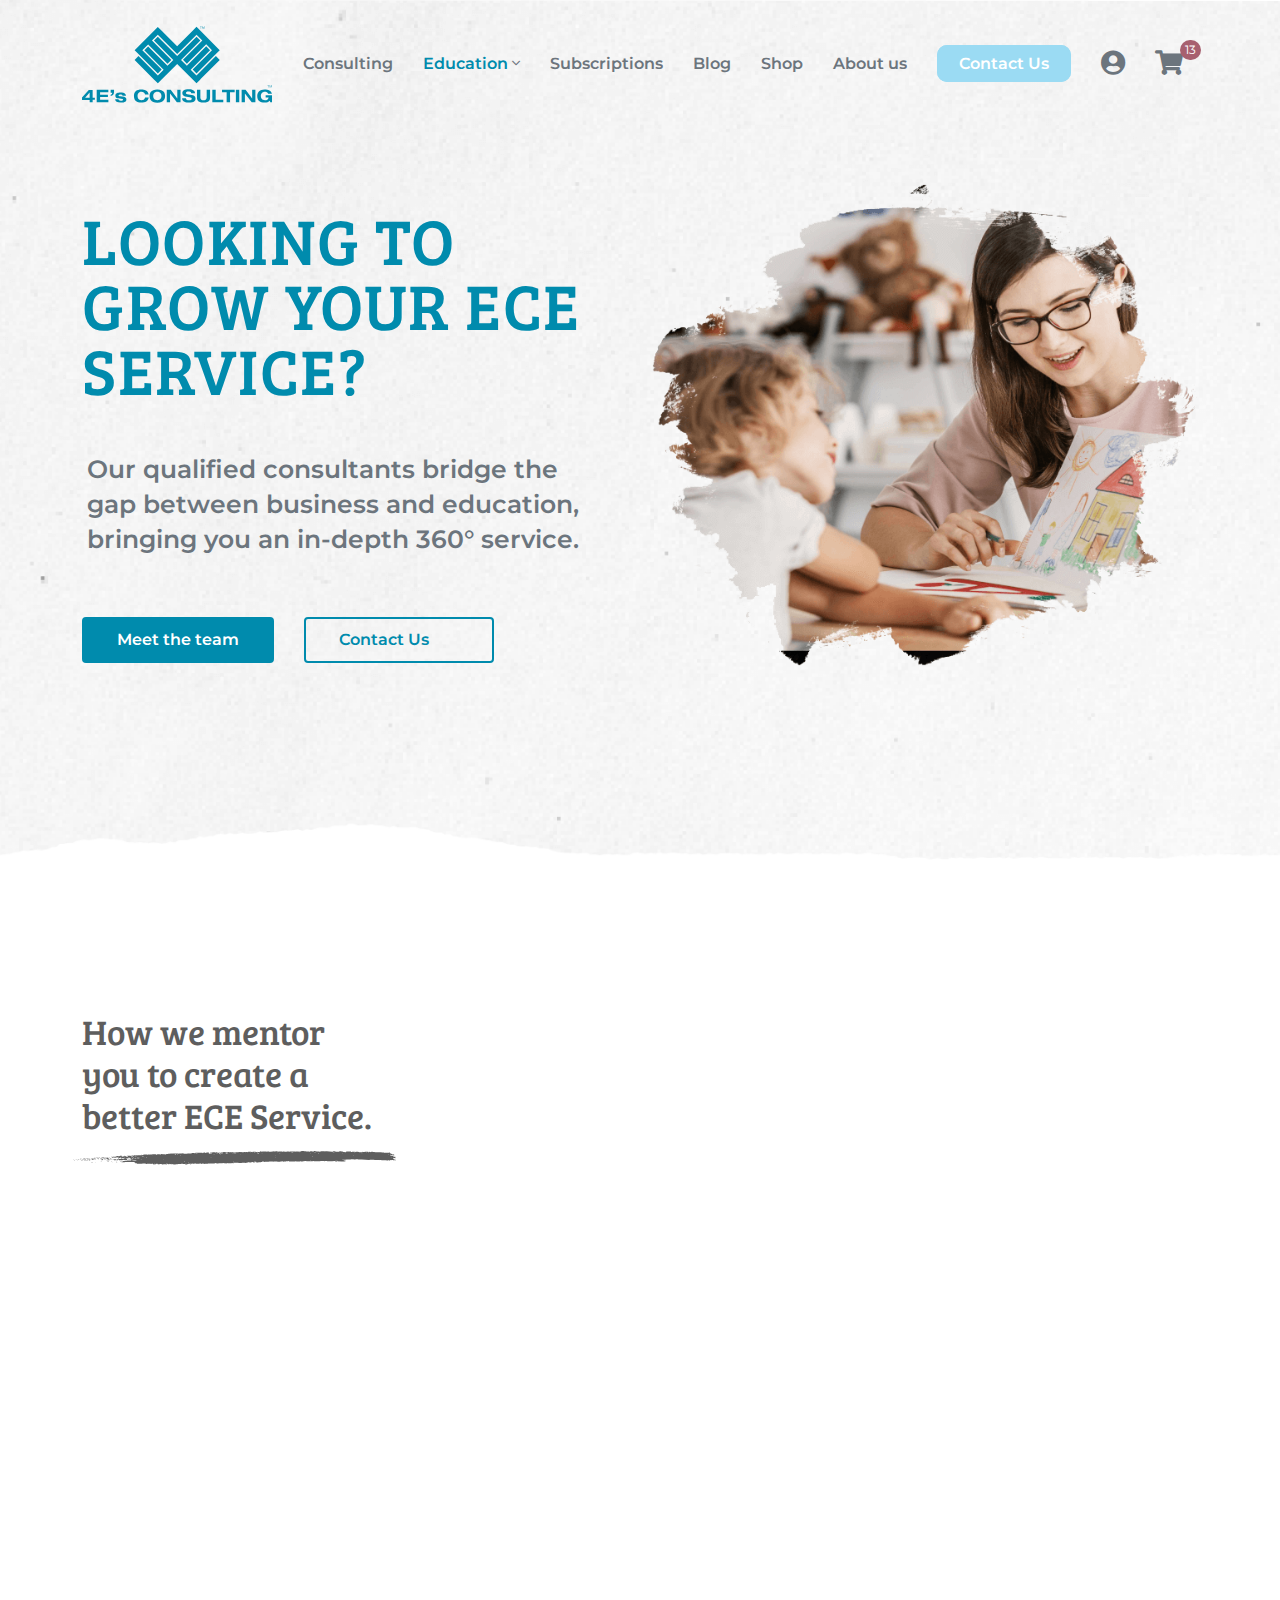
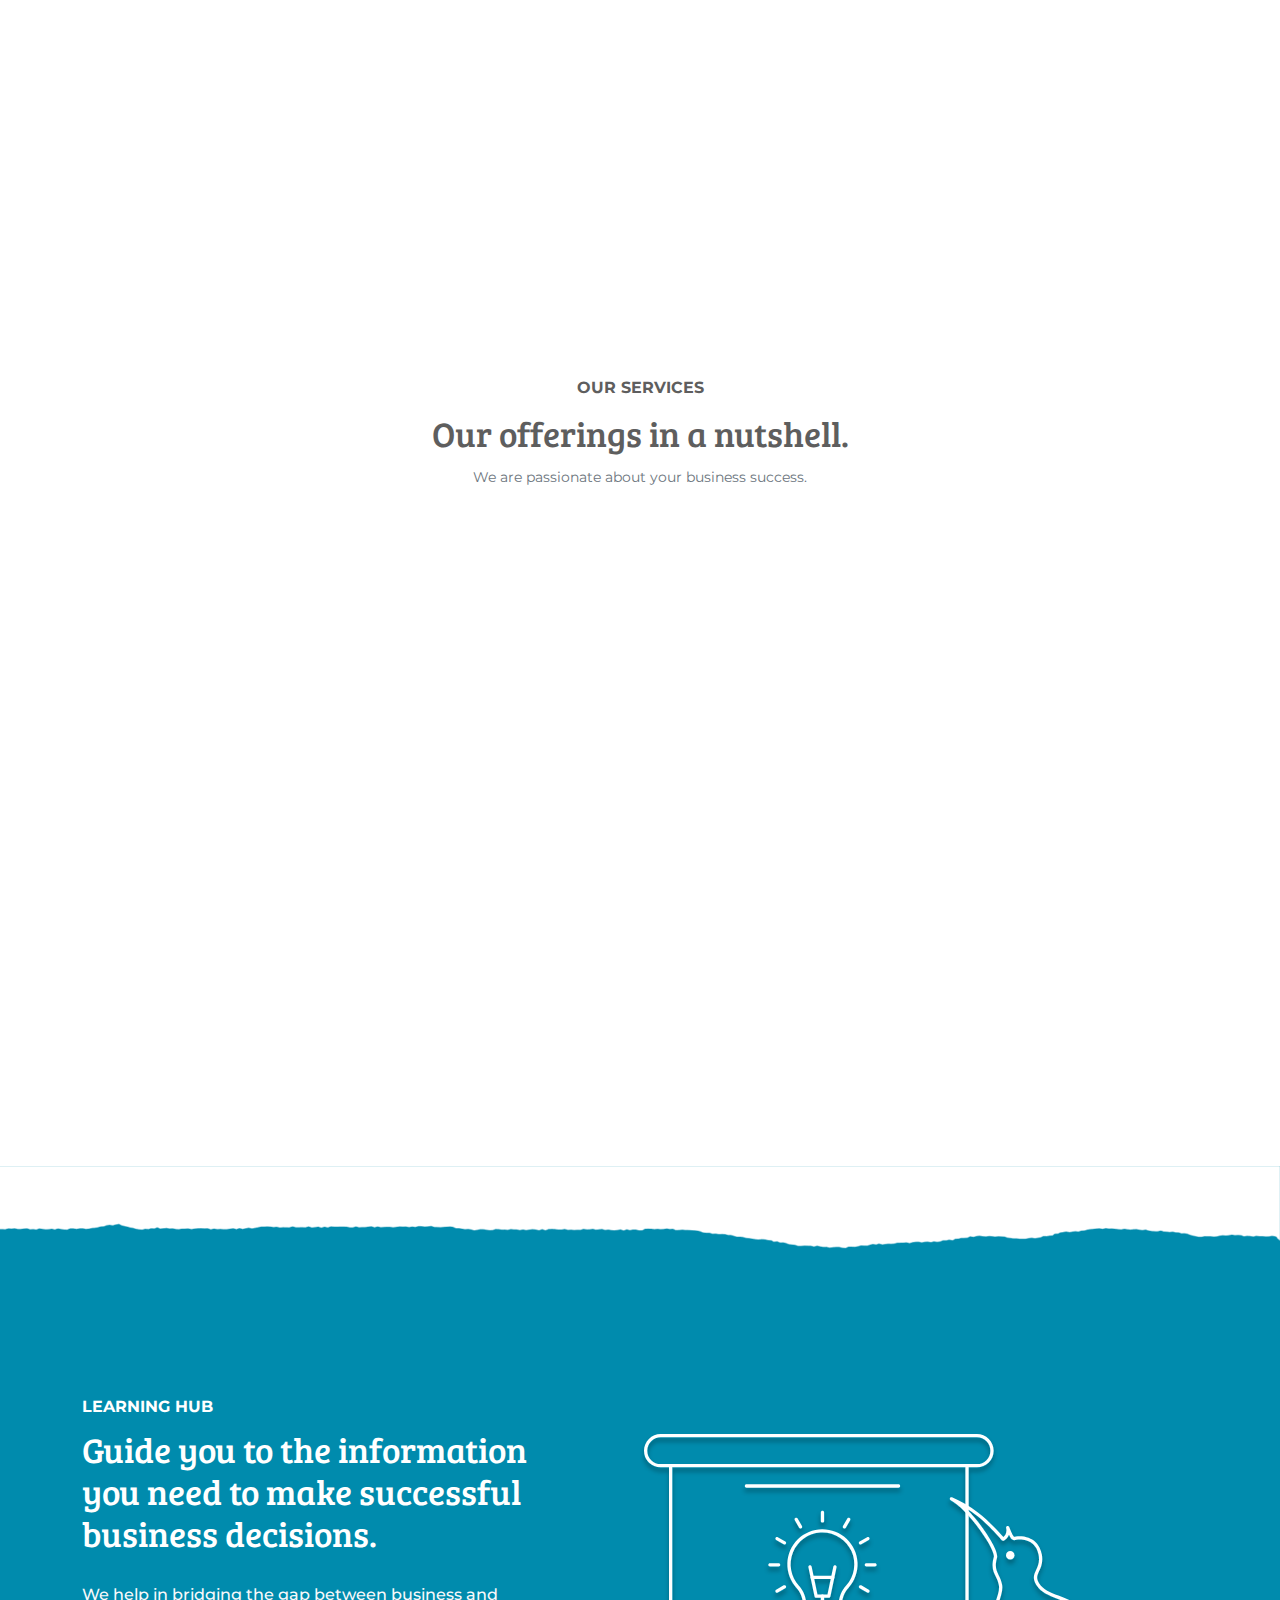
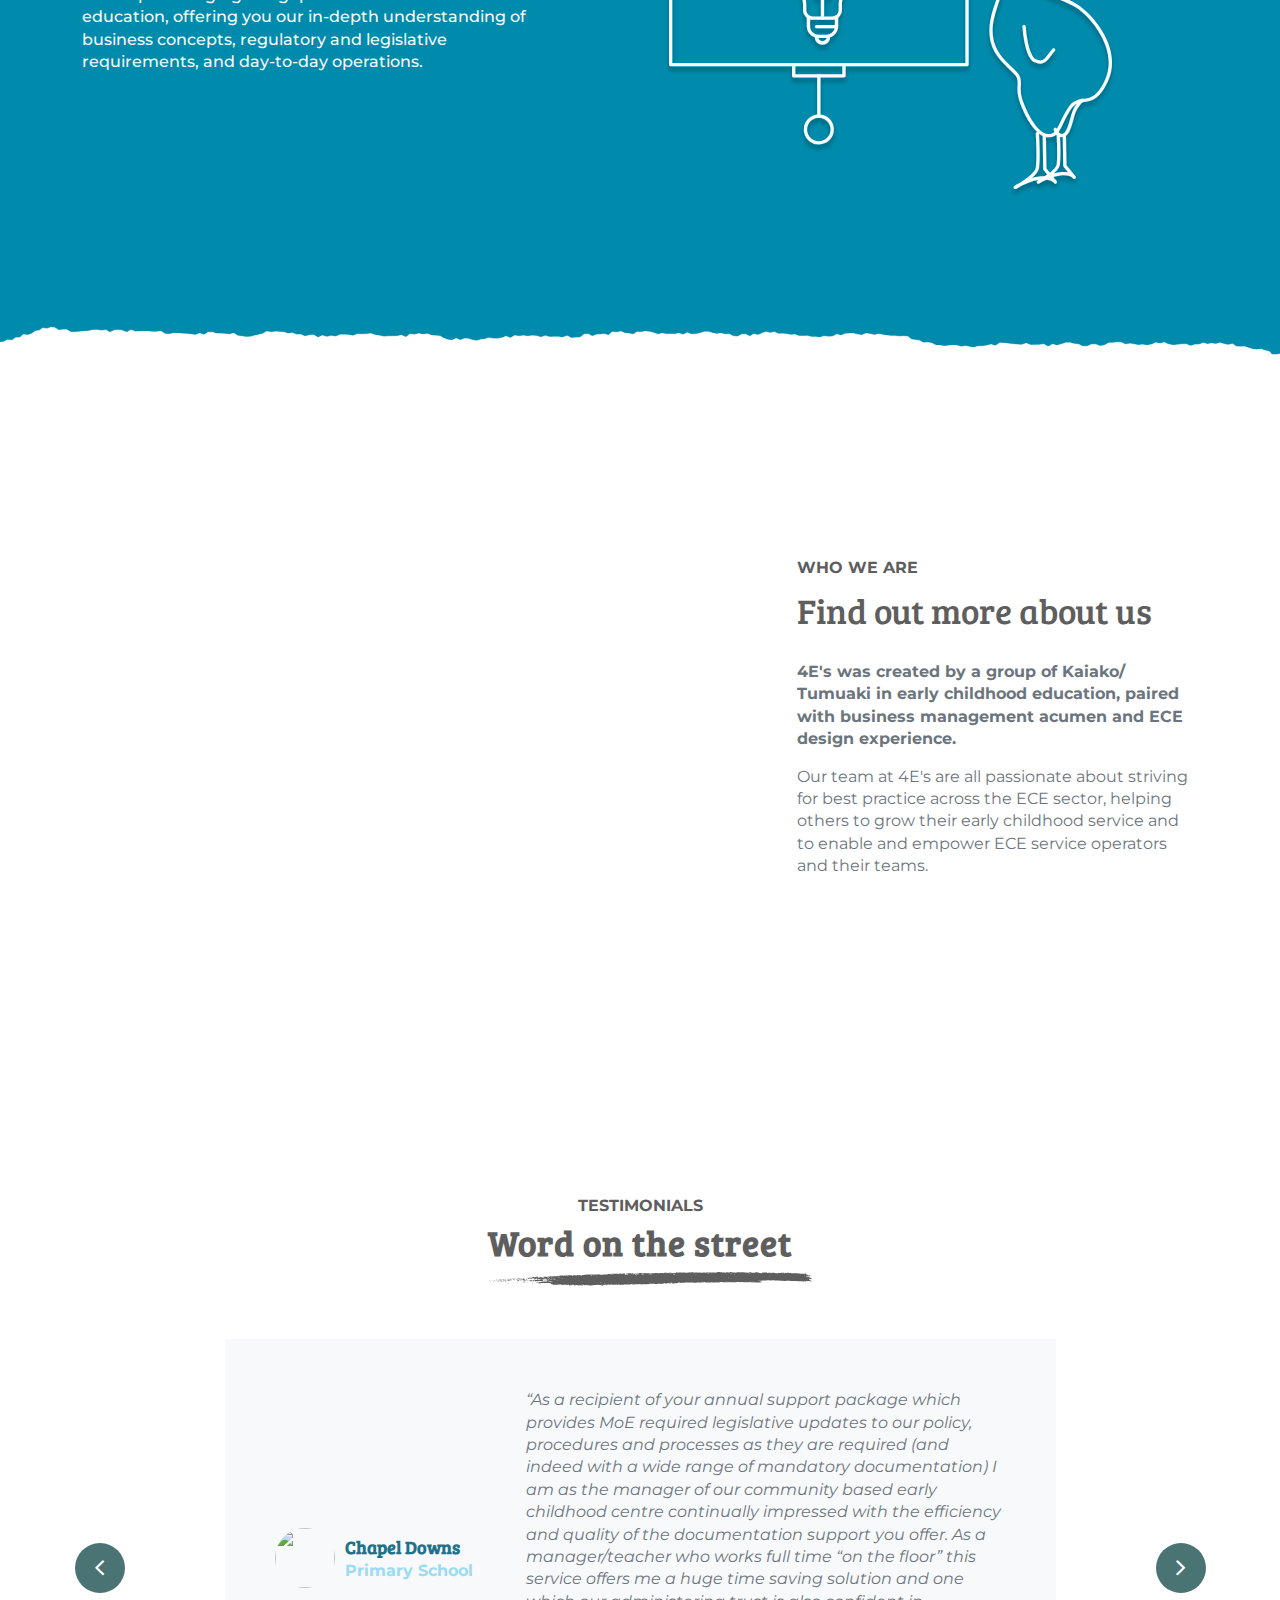
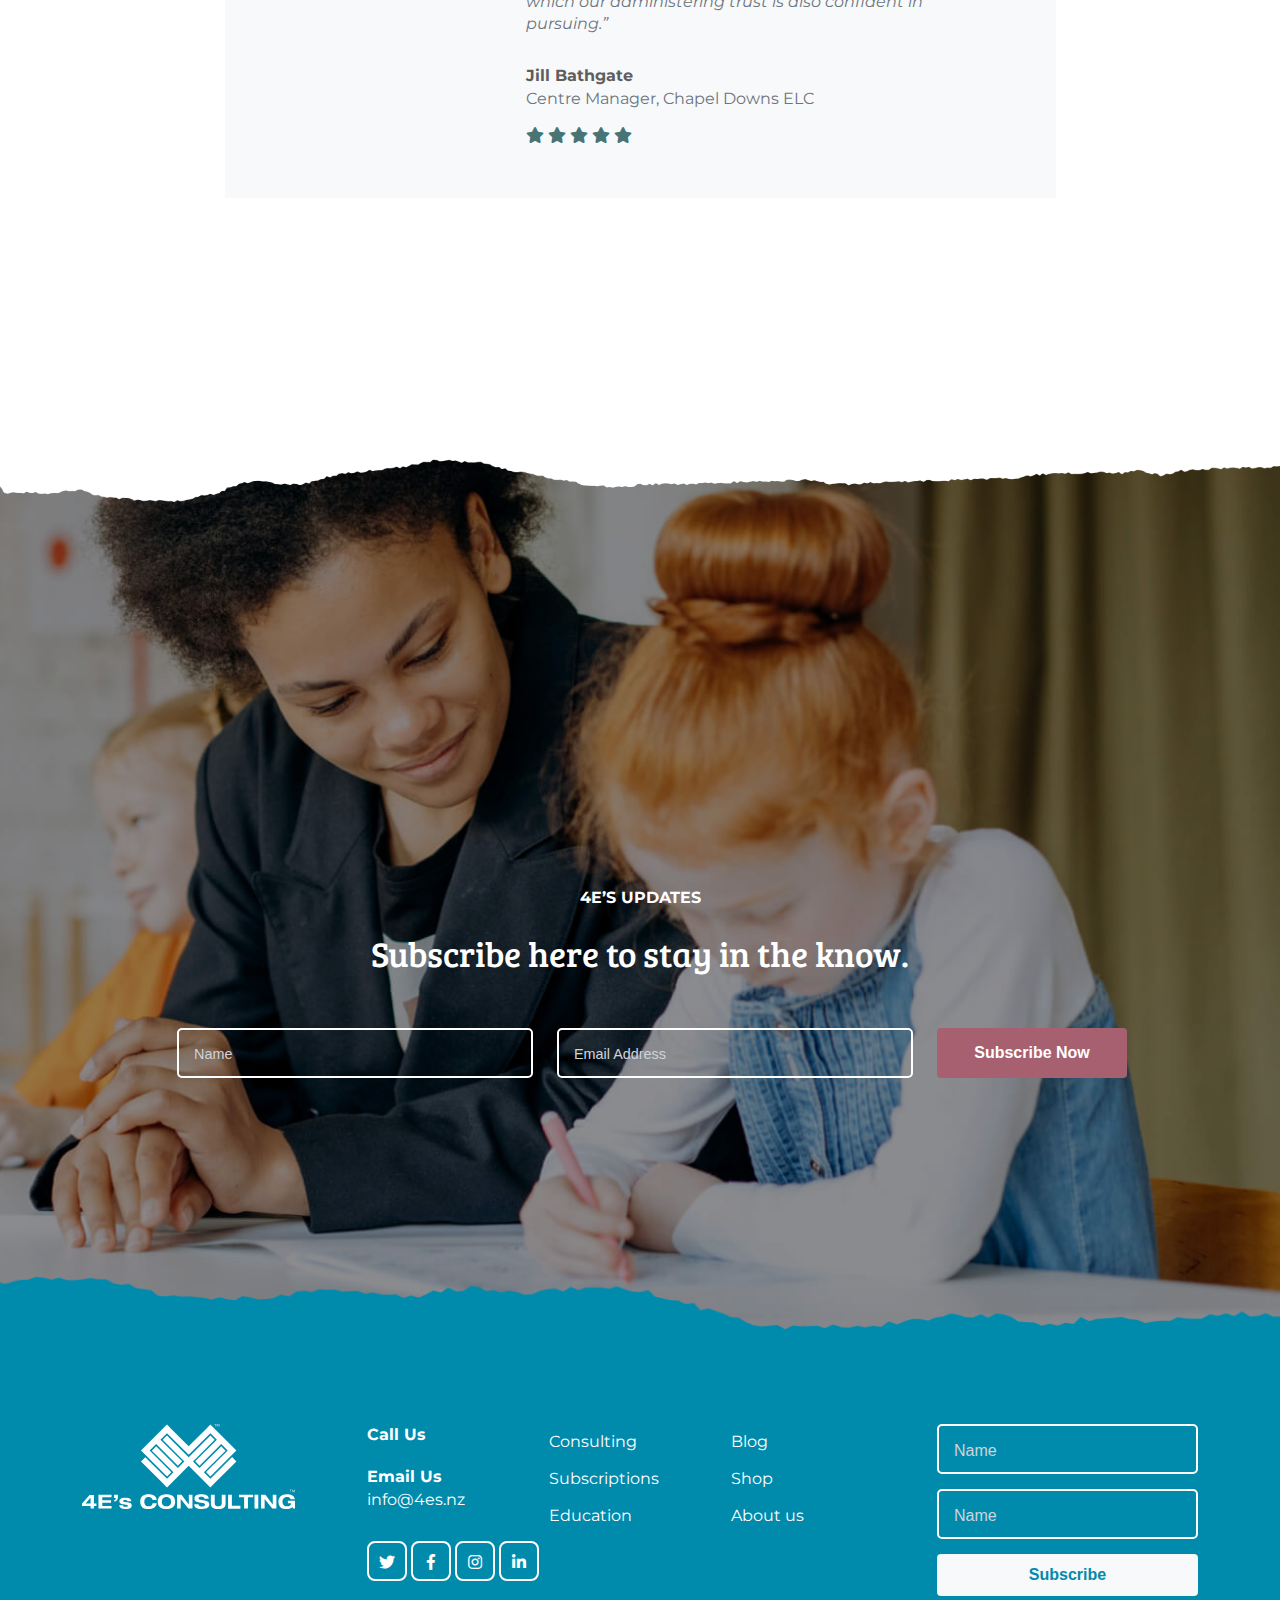
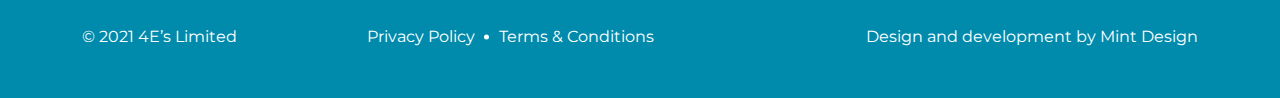
==== commit a42a5af2: "Updated" ====
--- a/index.html
+++ b/index.html
@@ -409,7 +409,7 @@
                     </div>
                 </div>
                 <div class="row justify-content-center">
-                    <div class="col-lg-9">
+                    <div class="col-lg__9">
                         <!-- Slider main container -->
                         <div class="swiper-container">
                             <div class="swiper mb__30" data-autoplay="false" data-prev=".testimonials-arrow--prev" data-next=".testimonials-arrow--next" avs-slider>
--- a/assets/css/main.css
+++ b/assets/css/main.css
@@ -2144,7 +2144,7 @@
   order: 6 !important;
 }
 
-.m-auto {
+.m__auto {
   margin: auto !important;
 }
 
@@ -2355,65 +2355,65 @@
     align-self: stretch !important;
   }
 
-  .order-sm-first {
+  .order-sm__first {
     order: -1 !important;
   }
 
-  .order-sm-0 {
+  .order-sm__0 {
     order: 0 !important;
   }
 
-  .order-sm-1 {
+  .order-sm__1 {
     order: 1 !important;
   }
 
-  .order-sm-2 {
+  .order-sm__2 {
     order: 2 !important;
   }
 
-  .order-sm-3 {
+  .order-sm__3 {
     order: 3 !important;
   }
 
-  .order-sm-4 {
+  .order-sm__4 {
     order: 4 !important;
   }
 
-  .order-sm-5 {
+  .order-sm__5 {
     order: 5 !important;
   }
 
-  .order-sm-last {
+  .order-sm__last {
     order: 6 !important;
   }
 
-  .m-sm-auto {
+  .m-sm__auto {
     margin: auto !important;
   }
 
-  .mx-sm-auto {
+  .mx-sm__auto {
     margin-right: auto !important;
     margin-left: auto !important;
   }
 
-  .my-sm-auto {
+  .my-sm__auto {
     margin-top: auto !important;
     margin-bottom: auto !important;
   }
 
-  .mt-sm-auto {
+  .mt-sm__auto {
     margin-top: auto !important;
   }
 
-  .me-sm-auto {
+  .me-sm__auto {
     margin-right: auto !important;
   }
 
-  .mb-sm-auto {
+  .mb-sm__auto {
     margin-bottom: auto !important;
   }
 
-  .ms-sm-auto {
+  .ms-sm__auto {
     margin-left: auto !important;
   }
 }
@@ -2598,65 +2598,65 @@
     align-self: stretch !important;
   }
 
-  .order-md-first {
+  .order-md__first {
     order: -1 !important;
   }
 
-  .order-md-0 {
+  .order-md__0 {
     order: 0 !important;
   }
 
-  .order-md-1 {
+  .order-md__1 {
     order: 1 !important;
   }
 
-  .order-md-2 {
+  .order-md__2 {
     order: 2 !important;
   }
 
-  .order-md-3 {
+  .order-md__3 {
     order: 3 !important;
   }
 
-  .order-md-4 {
+  .order-md__4 {
     order: 4 !important;
   }
 
-  .order-md-5 {
+  .order-md__5 {
     order: 5 !important;
   }
 
-  .order-md-last {
+  .order-md__last {
     order: 6 !important;
   }
 
-  .m-md-auto {
+  .m-md__auto {
     margin: auto !important;
   }
 
-  .mx-md-auto {
+  .mx-md__auto {
     margin-right: auto !important;
     margin-left: auto !important;
   }
 
-  .my-md-auto {
+  .my-md__auto {
     margin-top: auto !important;
     margin-bottom: auto !important;
   }
 
-  .mt-md-auto {
+  .mt-md__auto {
     margin-top: auto !important;
   }
 
-  .me-md-auto {
+  .me-md__auto {
     margin-right: auto !important;
   }
 
-  .mb-md-auto {
+  .mb-md__auto {
     margin-bottom: auto !important;
   }
 
-  .ms-md-auto {
+  .ms-md__auto {
     margin-left: auto !important;
   }
 }
@@ -2841,65 +2841,65 @@
     align-self: stretch !important;
   }
 
-  .order-lg-first {
+  .order-lg__first {
     order: -1 !important;
   }
 
-  .order-lg-0 {
+  .order-lg__0 {
     order: 0 !important;
   }
 
-  .order-lg-1 {
+  .order-lg__1 {
     order: 1 !important;
   }
 
-  .order-lg-2 {
+  .order-lg__2 {
     order: 2 !important;
   }
 
-  .order-lg-3 {
+  .order-lg__3 {
     order: 3 !important;
   }
 
-  .order-lg-4 {
+  .order-lg__4 {
     order: 4 !important;
   }
 
-  .order-lg-5 {
+  .order-lg__5 {
     order: 5 !important;
   }
 
-  .order-lg-last {
+  .order-lg__last {
     order: 6 !important;
   }
 
-  .m-lg-auto {
+  .m-lg__auto {
     margin: auto !important;
   }
 
-  .mx-lg-auto {
+  .mx-lg__auto {
     margin-right: auto !important;
     margin-left: auto !important;
   }
 
-  .my-lg-auto {
+  .my-lg__auto {
     margin-top: auto !important;
     margin-bottom: auto !important;
   }
 
-  .mt-lg-auto {
+  .mt-lg__auto {
     margin-top: auto !important;
   }
 
-  .mb-lg-auto {
+  .mb-lg__auto {
     margin-bottom: auto !important;
   }
 
-  .me-lg-auto {
+  .me-lg__auto {
     margin-right: auto !important;
   }
 
-  .ms-lg-auto {
+  .ms-lg__auto {
     margin-left: auto !important;
   }
 }
@@ -3084,65 +3084,65 @@
     align-self: stretch !important;
   }
 
-  .order-xl-first {
+  .order-xl__first {
     order: -1 !important;
   }
 
-  .order-xl-0 {
+  .order-xl__0 {
     order: 0 !important;
   }
 
-  .order-xl-1 {
+  .order-xl__1 {
     order: 1 !important;
   }
 
-  .order-xl-2 {
+  .order-xl__2 {
     order: 2 !important;
   }
 
-  .order-xl-3 {
+  .order-xl__3 {
     order: 3 !important;
   }
 
-  .order-xl-4 {
+  .order-xl__4 {
     order: 4 !important;
   }
 
-  .order-xl-5 {
+  .order-xl__5 {
     order: 5 !important;
   }
 
-  .order-xl-last {
+  .order-xl__last {
     order: 6 !important;
   }
 
-  .m-xl-auto {
+  .m-xl__auto {
     margin: auto !important;
   }
 
-  .mx-xl-auto {
+  .mx-xl__auto {
     margin-right: auto !important;
     margin-left: auto !important;
   }
 
-  .my-xl-auto {
+  .my-xl__auto {
     margin-top: auto !important;
     margin-bottom: auto !important;
   }
 
-  .mt-xl-auto {
+  .mt-xl__auto {
     margin-top: auto !important;
   }
 
-  .ms-xl-auto {
+  .ms-xl__auto {
     margin-left: auto !important;
   }
 
-  .me-xl-auto {
+  .me-xl__auto {
     margin-right: auto !important;
   }
 
-  .mb-xl-auto {
+  .mb-xl__auto {
     margin-bottom: auto !important;
   }
 }
@@ -3327,65 +3327,65 @@
     align-self: stretch !important;
   }
 
-  .order-xxl-first {
+  .order-xxl__first {
     order: -1 !important;
   }
 
-  .order-xxl-0 {
+  .order-xxl__0 {
     order: 0 !important;
   }
 
-  .order-xxl-1 {
+  .order-xxl__1 {
     order: 1 !important;
   }
 
-  .order-xxl-2 {
+  .order-xxl__2 {
     order: 2 !important;
   }
 
-  .order-xxl-3 {
+  .order-xxl__3 {
     order: 3 !important;
   }
 
-  .order-xxl-4 {
+  .order-xxl__4 {
     order: 4 !important;
   }
 
-  .order-xxl-5 {
+  .order-xxl__5 {
     order: 5 !important;
   }
 
-  .order-xxl-last {
+  .order-xxl__last {
     order: 6 !important;
   }
 
-  .m-xxl-auto {
+  .m-xxl__auto {
     margin: auto !important;
   }
 
-  .mx-xxl-auto {
+  .mx-xxl__auto {
     margin-right: auto !important;
     margin-left: auto !important;
   }
 
-  .my-xxl-auto {
+  .my-xxl__auto {
     margin-top: auto !important;
     margin-bottom: auto !important;
   }
 
-  .mt-xxl-auto {
+  .mt-xxl__auto {
     margin-top: auto !important;
   }
 
-  .me-xxl-auto {
+  .me-xxl__auto {
     margin-right: auto !important;
   }
 
-  .mb-xxl-auto {
+  .mb-xxl__auto {
     margin-bottom: auto !important;
   }
 
-  .ms-xxl-auto {
+  .ms-xxl__auto {
     margin-left: auto !important;
   }
 }
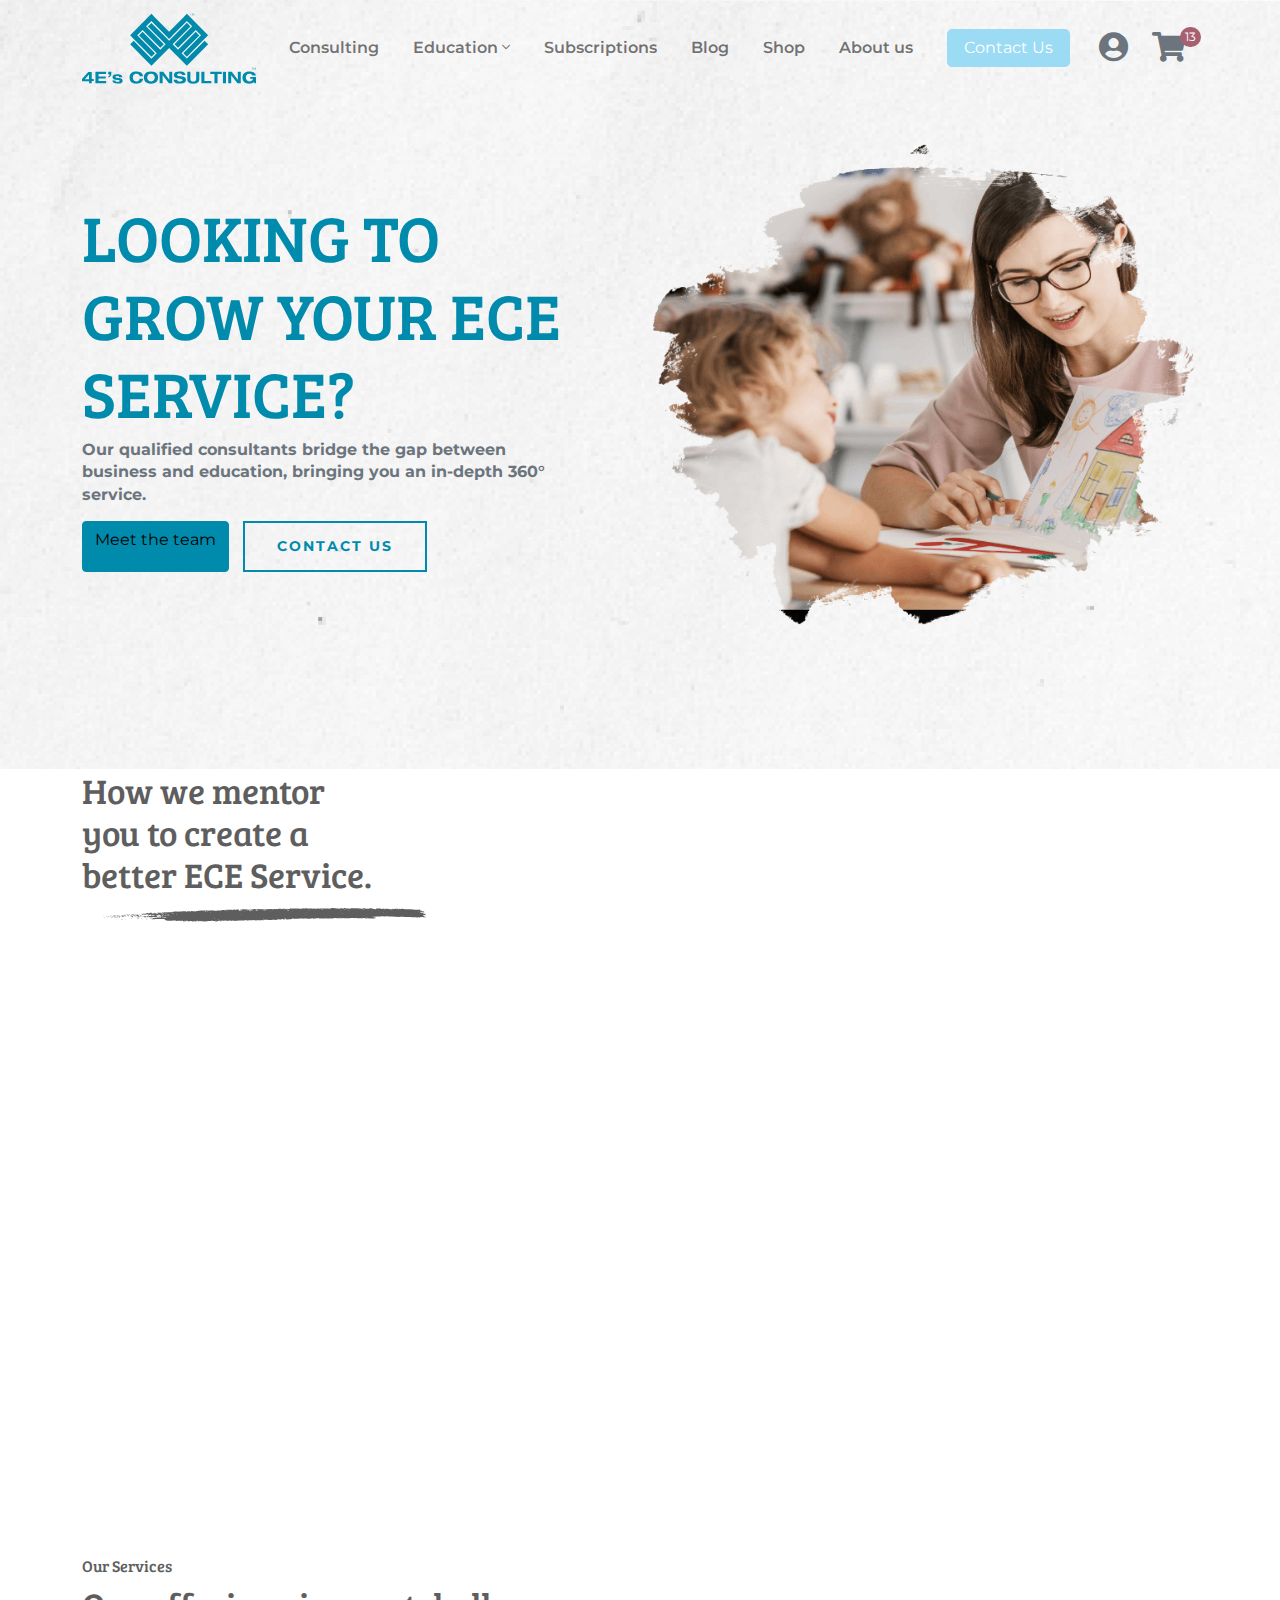
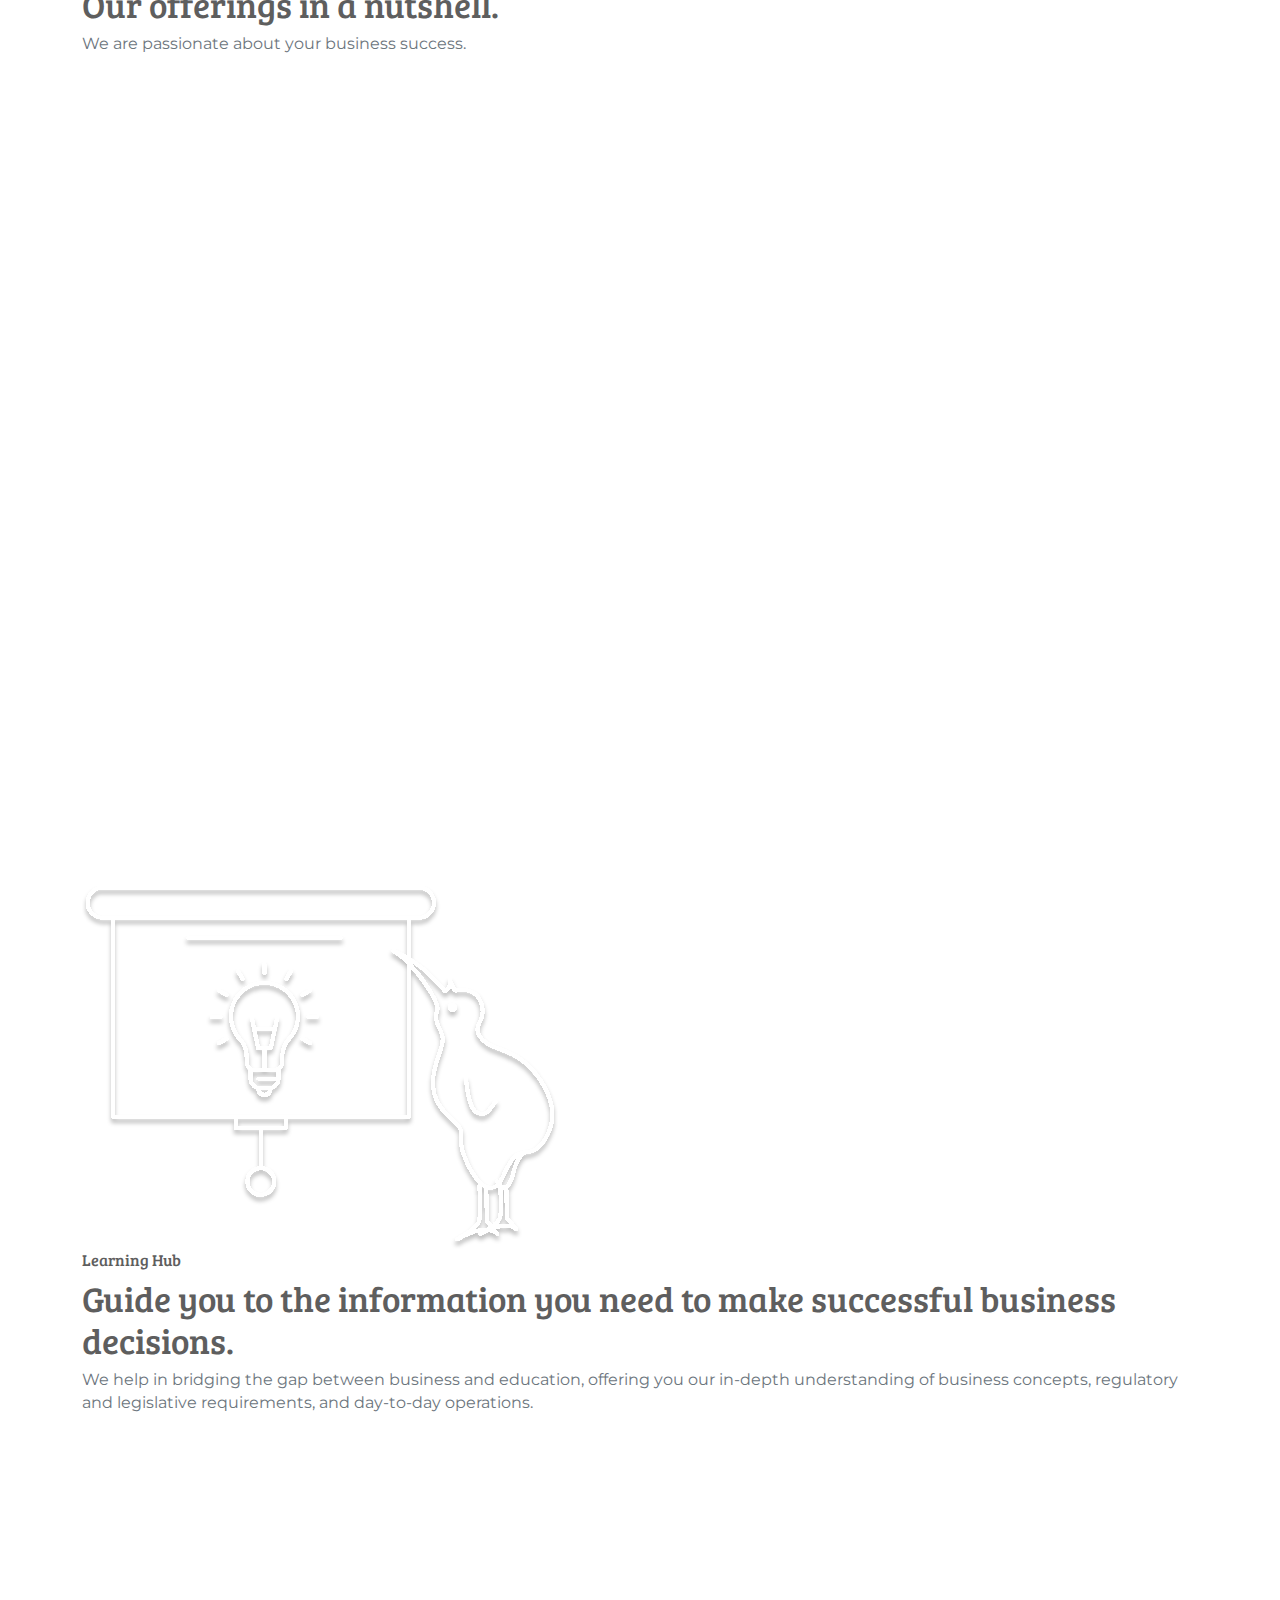
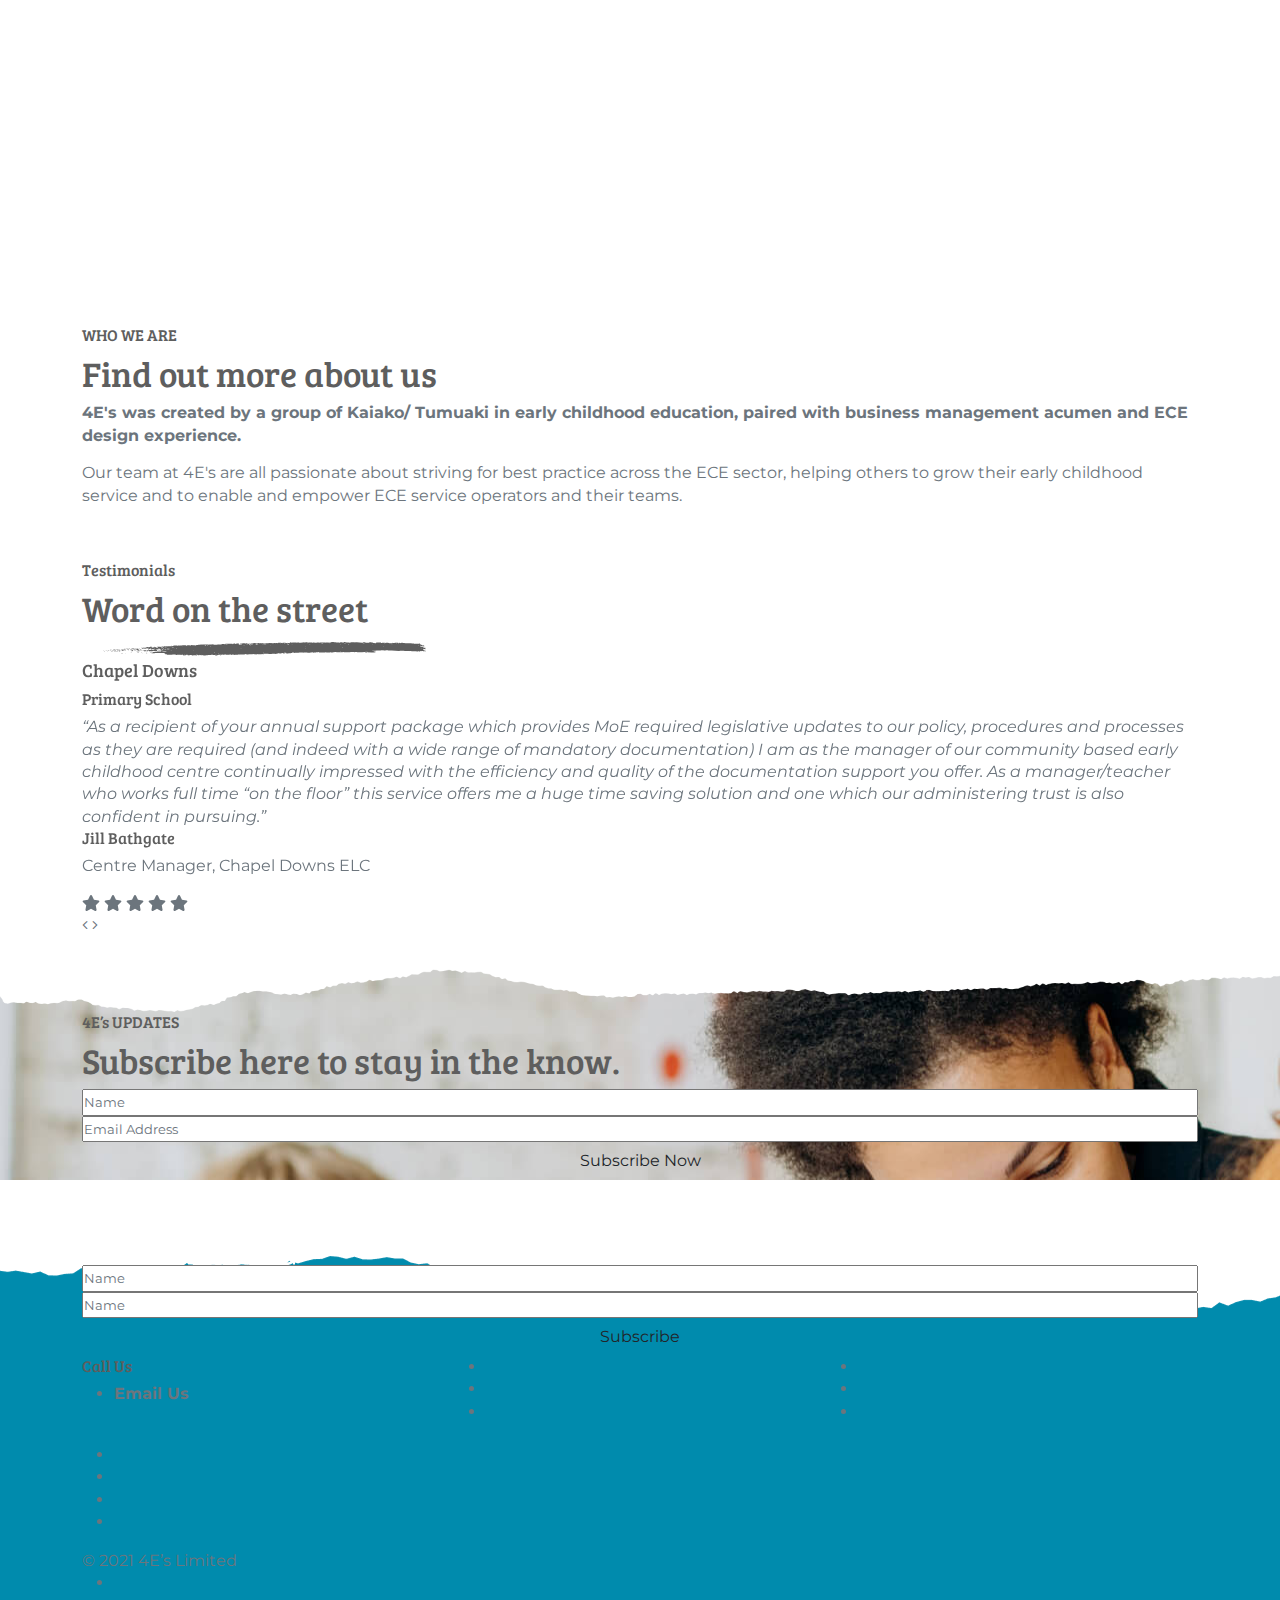
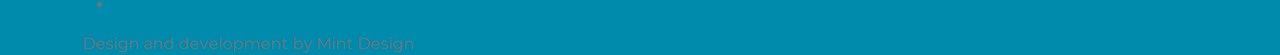
==== commit c32b0322: "Updated Code" ====
--- a/index.html
+++ b/index.html
@@ -22,6 +22,8 @@
 
     <!-- JS Default FIles -->
     <script src="assets/js/vendor/jquery-3.6.0.min.js"></script>
+    <script src="assets/js/vendor/bootstrap.min.js"></script>
+    <script src="assets/js/vendor/popper.min.js"></script>
     <!-- JS Plugins -->
     <script src="assets/js/swiper-bundle-8.6.min.js"></script>
     <script src="assets/js/avatar-solution.js"></script>
@@ -29,8 +31,8 @@
 
 <body>
     <main class="main-wrapper">
-        
-        <!-- preloader  -->
+        <!-- // PRELOADER START ======== //
+        // ========================== -->
         <div id="preloader">
             <div id="avs-preloader" class="avs-preloader">
                 <div class="animation-preloader">
@@ -69,12 +71,66 @@
                 </div>
             </div>
         </div>
-        <!-- preloader end -->
+        <!-- // PRELOADER START ======== //
+        // ========================== -->
 
         <!-- // HEADER START ======== //
         // ========================== -->
         <header id="header-sticky" class="header">
-            <div class="container">
+            <nav class="navbar navbar-expand-lg navbar-light">
+                <div class="container">
+                    <a class="navbar-brand" href="index.html"><img src="assets/img/header/logo.svg" alt=""></a>
+
+                  <button class="navbar-toggler" type="button" data-bs-toggle="offcanvas" data-bs-target="#mobile-offcanvas" aria-controls="mobile-offcanvas">
+                    <span class="navbar-toggler-icon"></span>
+                  </button>
+                  <div class="collapse navbar-collapse" id="navbarSupportedContent">
+                    <ul class="navbar-nav ms-auto mb-2 mb-lg-0">
+                        <li class="nav-item"><a class="nav-link" href="#">Consulting</a></li>
+                        <li class="nav-item active-menu">
+                            <a class="nav-link" href="index.html">
+                                Education
+                                <i class="fal fa-angle-down"></i>
+                            </a>
+                            <ul class="sub-menu">
+                                <li class="active"><a href="index.html">Property 01</a></li>
+                                <li><a href="index-2.html">Property 02</a></li>
+                                <li><a href="index-3.html">Property 03</a></li>
+                                <li><a href="#">Property 04</a></li>
+                            </ul>
+                        </li>
+                        <li class="nav-item"><a class="nav-link" href="#">Subscriptions</a></li>
+                        <li class="nav-item"><a class="nav-link" href="#">Blog</a></li>
+                        <li class="nav-item"><a class="nav-link" href="#">Shop</a></li>
+                        <li class="nav-item"><a class="nav-link" href="#">About us</a></li>
+                        <li class="nav-item">
+                            <a href="#" class="nav-link">
+                                <span class="btn btn-secondary px-3 text-white rounded-3">Contact Us</span>
+                            </a>
+                        </li>
+                    </ul>
+                    <ul class="list-unstyled navbar-nav-right">
+                        <li class="nav-item">
+                            <a href="#" class="nav-link"><i class="fas fa-user-circle"></i></a>
+                        </li>
+                        <li class="nav-item">
+                            <a href="#" class="nav-link position-relative">
+                                <i class="fas fa-shopping-cart"></i>
+                                <sup class="badge bg-danger">13</sup>
+                            </a>
+                        </li>
+                    </ul>
+                  </div>
+                </div>
+              </nav>
+
+
+
+
+
+
+
+            <div class="container d-none">
                 <!-- Header Wrapper Start  -->
                 <div class="header-wrapper">
 
@@ -132,7 +188,7 @@
 
         <!-- //Start OffCanvas -->
         <!-- Offcanvas Start -->
-        <aside class="mobile-header-active offcanvas offcanvas-start" id="offcanvasMenu">
+        <aside class="mobile-header-active offcanvas offcanvas-start" tabindex="-1" id="mobile-offcanvas" aria-labelledby="mobile-offcanvasLabel">
 
             <div class="offcanvas-header">
                 <!-- Offcanvas Logo Start -->
@@ -141,7 +197,7 @@
                 </div>
                 <!-- Offcanvas Logo End -->
 
-                <button type="button" class="close-btn" data-bs-dismiss="offcanvas"><i class="flaticon-close"></i></button>
+                <button type="button" class="btn close-btn" data-bs-dismiss="offcanvas"><i class="fal fa-times-circle"></i></button>
 
             </div>
             <div class="offcanvas-body">
@@ -168,24 +224,25 @@
         </aside>
         <!-- Offcanvas End -->
 
+
         <!-- // Start Hero Section -->
-        <section class="hero-area" style="background-image: url('assets/img/hero/hero-bg.png')">
+        <section class="hero-area py-7" style="background-image: url('assets/img/hero/hero-bg.png')">
             <div class="container h-100">
                 <div class="row h-100 align-items-center">
-                    <div class="col-xl__6 col-lg__6">
-                        <div class="hero-area__banner mb__50" data-aos="fade-in" data-aos-delay="1000">
+                    <div class="col-xl-6 col-lg-6">
+                        <div class="hero-area__banner mb-50" data-aos="fade-in" data-aos-delay="1000">
                             <img src="assets/img/hero/banner.png" alt="">
                         </div>
                     </div>
-                    <div class="col-xl__6 col-lg__6 order-lg__first">
-                        <div class="hero-area__content text__center text-lg__start pb__30">
-                            <h1 class="text__uppercase lh__xs ls__xs fw__regular text__primary mb__50">Looking to grow your ECE service?</h1>
-                            <div class="col-lg__11 mb__60 pl-lg__5">
-                                <p class="fw__bold fs__2xl lh__md">Our qualified consultants bridge the gap between business and education, bringing you an in-depth 360° service.</p>
-                            </div>
-                            <div class="hero-area__buttons d-flex justify-content-center justify-content-lg-start gap__30 flex-wrap">
-                                <a href="#" class="btn btn__primary">Meet the team</a>
-                                <a href="#" class="btn btn__primary-outline">Contact Us</a>
+                    <div class="col-xl-6 col-lg-6 order-lg-first">
+                        <div class="hero-area-content text-center text-lg-start pb-30">
+                            <h1 class="text-uppercase lh-xs ls-xs fw-regular text-primary mb-50">Looking to grow your ECE service?</h1>
+                            <div class="col-lg-11 mb-60 pl-lg-5">
+                                <p class="fw-bold fs-2xl lh-md">Our qualified consultants bridge the gap between business and education, bringing you an in-depth 360° service.</p>
+                            </div>
+                            <div class="hero-area-buttons d-flex justify-content-center justify-content-lg-start gap-3 flex-wrap">
+                                <a href="#" class="btn btn-primary"><span>Meet the team</span></a>
+                                <a href="#" class="btn btn-outline-primary"><span>Contact Us</span></a>
                             </div>
                         </div>
                     </div>
--- a/assets/css/main.css
+++ b/assets/css/main.css
@@ -1,11 +1,12011 @@
-/* COLORS */
-/* LINK COLORS*/
-/* OTHER COLORS */
-/* FONT SIZES */
-/* ZINDEX */
-/* FONT FAMILY */
-/* TRANSITIONS */
-/* BREAKPOINTS */
+@charset "UTF-8";
+/*!
+ * Bootstrap v5.1.3 (https://getbootstrap.com/)
+ * Copyright 2011-2021 The Bootstrap Authors
+ * Copyright 2011-2021 Twitter, Inc.
+ * Licensed under MIT (https://github.com/twbs/bootstrap/blob/main/LICENSE)
+ */
+:root {
+  --avs-blue: #0d6efd;
+  --avs-indigo: #6610f2;
+  --avs-purple: #6f42c1;
+  --avs-pink: #d63384;
+  --avs-red: #dc3545;
+  --avs-orange: #fd7e14;
+  --avs-yellow: #ffc107;
+  --avs-green: #198754;
+  --avs-teal: #20c997;
+  --avs-cyan: #0dcaf0;
+  --avs-white: #fff;
+  --avs-gray: #6c757d;
+  --avs-gray-dark: #343a40;
+  --avs-gray-100: #f8f9fa;
+  --avs-gray-200: #e9ecef;
+  --avs-gray-300: #dee2e6;
+  --avs-gray-400: #ced4da;
+  --avs-gray-500: #adb5bd;
+  --avs-gray-600: #6c757d;
+  --avs-gray-700: #5E5E5E;
+  --avs-gray-800: #343a40;
+  --avs-gray-900: #212529;
+  --avs-primary: #008BAD;
+  --avs-secondary: #9BDBF3;
+  --avs-success: #4A7473;
+  --avs-info: #1D748A;
+  --avs-warning: #ffc107;
+  --avs-danger: #A7606F;
+  --avs-light: #f8f9fa;
+  --avs-dark: #212529;
+  --avs-primary-rgb: 0, 139, 173;
+  --avs-secondary-rgb: 155, 219, 243;
+  --avs-success-rgb: 74, 116, 115;
+  --avs-info-rgb: 29, 116, 138;
+  --avs-warning-rgb: 255, 193, 7;
+  --avs-danger-rgb: 167, 96, 111;
+  --avs-light-rgb: 248, 249, 250;
+  --avs-dark-rgb: 33, 37, 41;
+  --avs-white-rgb: 255, 255, 255;
+  --avs-black-rgb: 0, 0, 0;
+  --avs-body-color-rgb: 33, 37, 41;
+  --avs-body-bg-rgb: 255, 255, 255;
+  --avs-font-sans-serif: system-ui, -apple-system, "Segoe UI", Roboto, "Helvetica Neue", Arial, "Noto Sans", "Liberation Sans", sans-serif, "Apple Color Emoji", "Segoe UI Emoji", "Segoe UI Symbol", "Noto Color Emoji";
+  --avs-font-monospace: SFMono-Regular, Menlo, Monaco, Consolas, "Liberation Mono", "Courier New", monospace;
+  --avs-gradient: linear-gradient(180deg, rgba(255, 255, 255, 0.15), rgba(255, 255, 255, 0));
+  --avs-body-font-family: var(--avs-font-sans-serif);
+  --avs-body-font-size: 1rem;
+  --avs-body-font-weight: 400;
+  --avs-body-line-height: 1.5;
+  --avs-body-color: #212529;
+  --avs-body-bg: #fff;
+}
+
+*,
+*::before,
+*::after {
+  box-sizing: border-box;
+}
+
+@media (prefers-reduced-motion: no-preference) {
+  :root {
+    scroll-behavior: smooth;
+  }
+}
+
+body {
+  margin: 0;
+  font-family: var(--avs-body-font-family);
+  font-size: var(--avs-body-font-size);
+  font-weight: var(--avs-body-font-weight);
+  line-height: var(--avs-body-line-height);
+  color: var(--avs-body-color);
+  text-align: var(--avs-body-text-align);
+  background-color: var(--avs-body-bg);
+  -webkit-text-size-adjust: 100%;
+  -webkit-tap-highlight-color: rgba(0, 0, 0, 0);
+}
+
+hr {
+  margin: 1rem 0;
+  color: inherit;
+  background-color: currentColor;
+  border: 0;
+  opacity: 0.25;
+}
+
+hr:not([size]) {
+  height: 1px;
+}
+
+h6, .h6, h5, .h5, h4, .h4, h3, .h3, h2, .h2, h1, .h1 {
+  margin-top: 0;
+  margin-bottom: 0.5rem;
+  font-weight: 500;
+  line-height: 1.2;
+}
+
+h1, .h1 {
+  font-size: calc(1.375rem + 1.5vw);
+}
+@media (min-width: 1200px) {
+  h1, .h1 {
+    font-size: 2.5rem;
+  }
+}
+
+h2, .h2 {
+  font-size: calc(1.325rem + 0.9vw);
+}
+@media (min-width: 1200px) {
+  h2, .h2 {
+    font-size: 2rem;
+  }
+}
+
+h3, .h3 {
+  font-size: calc(1.3rem + 0.6vw);
+}
+@media (min-width: 1200px) {
+  h3, .h3 {
+    font-size: 1.75rem;
+  }
+}
+
+h4, .h4 {
+  font-size: calc(1.275rem + 0.3vw);
+}
+@media (min-width: 1200px) {
+  h4, .h4 {
+    font-size: 1.5rem;
+  }
+}
+
+h5, .h5 {
+  font-size: 1.25rem;
+}
+
+h6, .h6 {
+  font-size: 1rem;
+}
+
+p {
+  margin-top: 0;
+  margin-bottom: 1rem;
+}
+
+abbr[title],
+abbr[data-bs-original-title] {
+  text-decoration: underline dotted;
+  cursor: help;
+  text-decoration-skip-ink: none;
+}
+
+address {
+  margin-bottom: 1rem;
+  font-style: normal;
+  line-height: inherit;
+}
+
+ol,
+ul {
+  padding-left: 2rem;
+}
+
+ol,
+ul,
+dl {
+  margin-top: 0;
+  margin-bottom: 1rem;
+}
+
+ol ol,
+ul ul,
+ol ul,
+ul ol {
+  margin-bottom: 0;
+}
+
+dt {
+  font-weight: 700;
+}
+
+dd {
+  margin-bottom: 0.5rem;
+  margin-left: 0;
+}
+
+blockquote {
+  margin: 0 0 1rem;
+}
+
+b,
+strong {
+  font-weight: bolder;
+}
+
+small, .small {
+  font-size: 0.875em;
+}
+
+mark, .mark {
+  padding: 0.2em;
+  background-color: #fcf8e3;
+}
+
+sub,
+sup {
+  position: relative;
+  font-size: 0.75em;
+  line-height: 0;
+  vertical-align: baseline;
+}
+
+sub {
+  bottom: -0.25em;
+}
+
+sup {
+  top: -0.5em;
+}
+
+a {
+  color: #008BAD;
+  text-decoration: underline;
+}
+a:hover {
+  color: #006f8a;
+}
+
+a:not([href]):not([class]), a:not([href]):not([class]):hover {
+  color: inherit;
+  text-decoration: none;
+}
+
+pre,
+code,
+kbd,
+samp {
+  font-family: var(--avs-font-monospace);
+  font-size: 1em;
+  direction: ltr /* rtl:ignore */;
+  unicode-bidi: bidi-override;
+}
+
+pre {
+  display: block;
+  margin-top: 0;
+  margin-bottom: 1rem;
+  overflow: auto;
+  font-size: 0.875em;
+}
+pre code {
+  font-size: inherit;
+  color: inherit;
+  word-break: normal;
+}
+
+code {
+  font-size: 0.875em;
+  color: #d63384;
+  word-wrap: break-word;
+}
+a > code {
+  color: inherit;
+}
+
+kbd {
+  padding: 0.2rem 0.4rem;
+  font-size: 0.875em;
+  color: #fff;
+  background-color: #212529;
+  border-radius: 0.2rem;
+}
+kbd kbd {
+  padding: 0;
+  font-size: 1em;
+  font-weight: 700;
+}
+
+figure {
+  margin: 0 0 1rem;
+}
+
+img,
+svg {
+  vertical-align: middle;
+}
+
+table {
+  caption-side: bottom;
+  border-collapse: collapse;
+}
+
+caption {
+  padding-top: 0.5rem;
+  padding-bottom: 0.5rem;
+  color: #6c757d;
+  text-align: left;
+}
+
+th {
+  text-align: inherit;
+  text-align: -webkit-match-parent;
+}
+
+thead,
+tbody,
+tfoot,
+tr,
+td,
+th {
+  border-color: inherit;
+  border-style: solid;
+  border-width: 0;
+}
+
+label {
+  display: inline-block;
+}
+
+button {
+  border-radius: 0;
+}
+
+button:focus:not(:focus-visible) {
+  outline: 0;
+}
+
+input,
+button,
+select,
+optgroup,
+textarea {
+  margin: 0;
+  font-family: inherit;
+  font-size: inherit;
+  line-height: inherit;
+}
+
+button,
+select {
+  text-transform: none;
+}
+
+[role=button] {
+  cursor: pointer;
+}
+
+select {
+  word-wrap: normal;
+}
+select:disabled {
+  opacity: 1;
+}
+
+[list]::-webkit-calendar-picker-indicator {
+  display: none;
+}
+
+button,
+[type=button],
+[type=reset],
+[type=submit] {
+  -webkit-appearance: button;
+}
+button:not(:disabled),
+[type=button]:not(:disabled),
+[type=reset]:not(:disabled),
+[type=submit]:not(:disabled) {
+  cursor: pointer;
+}
+
+::-moz-focus-inner {
+  padding: 0;
+  border-style: none;
+}
+
+textarea {
+  resize: vertical;
+}
+
+fieldset {
+  min-width: 0;
+  padding: 0;
+  margin: 0;
+  border: 0;
+}
+
+legend {
+  float: left;
+  width: 100%;
+  padding: 0;
+  margin-bottom: 0.5rem;
+  font-size: calc(1.275rem + 0.3vw);
+  line-height: inherit;
+}
+@media (min-width: 1200px) {
+  legend {
+    font-size: 1.5rem;
+  }
+}
+legend + * {
+  clear: left;
+}
+
+::-webkit-datetime-edit-fields-wrapper,
+::-webkit-datetime-edit-text,
+::-webkit-datetime-edit-minute,
+::-webkit-datetime-edit-hour-field,
+::-webkit-datetime-edit-day-field,
+::-webkit-datetime-edit-month-field,
+::-webkit-datetime-edit-year-field {
+  padding: 0;
+}
+
+::-webkit-inner-spin-button {
+  height: auto;
+}
+
+[type=search] {
+  outline-offset: -2px;
+  -webkit-appearance: textfield;
+}
+
+/* rtl:raw:
+[type="tel"],
+[type="url"],
+[type="email"],
+[type="number"] {
+  direction: ltr;
+}
+*/
+::-webkit-search-decoration {
+  -webkit-appearance: none;
+}
+
+::-webkit-color-swatch-wrapper {
+  padding: 0;
+}
+
+::file-selector-button {
+  font: inherit;
+}
+
+::-webkit-file-upload-button {
+  font: inherit;
+  -webkit-appearance: button;
+}
+
+output {
+  display: inline-block;
+}
+
+iframe {
+  border: 0;
+}
+
+summary {
+  display: list-item;
+  cursor: pointer;
+}
+
+progress {
+  vertical-align: baseline;
+}
+
+[hidden] {
+  display: none !important;
+}
+
+.lead {
+  font-size: 1.25rem;
+  font-weight: 300;
+}
+
+.display-1 {
+  font-size: calc(1.625rem + 4.5vw);
+  font-weight: 300;
+  line-height: 1.2;
+}
+@media (min-width: 1200px) {
+  .display-1 {
+    font-size: 5rem;
+  }
+}
+
+.display-2 {
+  font-size: calc(1.575rem + 3.9vw);
+  font-weight: 300;
+  line-height: 1.2;
+}
+@media (min-width: 1200px) {
+  .display-2 {
+    font-size: 4.5rem;
+  }
+}
+
+.display-3 {
+  font-size: calc(1.525rem + 3.3vw);
+  font-weight: 300;
+  line-height: 1.2;
+}
+@media (min-width: 1200px) {
+  .display-3 {
+    font-size: 4rem;
+  }
+}
+
+.display-4 {
+  font-size: calc(1.475rem + 2.7vw);
+  font-weight: 300;
+  line-height: 1.2;
+}
+@media (min-width: 1200px) {
+  .display-4 {
+    font-size: 3.5rem;
+  }
+}
+
+.display-5 {
+  font-size: calc(1.425rem + 2.1vw);
+  font-weight: 300;
+  line-height: 1.2;
+}
+@media (min-width: 1200px) {
+  .display-5 {
+    font-size: 3rem;
+  }
+}
+
+.display-6 {
+  font-size: calc(1.375rem + 1.5vw);
+  font-weight: 300;
+  line-height: 1.2;
+}
+@media (min-width: 1200px) {
+  .display-6 {
+    font-size: 2.5rem;
+  }
+}
+
+.list-unstyled {
+  padding-left: 0;
+  list-style: none;
+}
+
+.list-inline {
+  padding-left: 0;
+  list-style: none;
+}
+
+.list-inline-item {
+  display: inline-block;
+}
+.list-inline-item:not(:last-child) {
+  margin-right: 0.5rem;
+}
+
+.initialism {
+  font-size: 0.875em;
+  text-transform: uppercase;
+}
+
+.blockquote {
+  margin-bottom: 1rem;
+  font-size: 1.25rem;
+}
+.blockquote > :last-child {
+  margin-bottom: 0;
+}
+
+.blockquote-footer {
+  margin-top: -1rem;
+  margin-bottom: 1rem;
+  font-size: 0.875em;
+  color: #6c757d;
+}
+.blockquote-footer::before {
+  content: "— ";
+}
+
+.img-fluid {
+  max-width: 100%;
+  height: auto;
+}
+
+.img-thumbnail {
+  padding: 0.25rem;
+  background-color: #fff;
+  border: 1px solid #dee2e6;
+  border-radius: 0.25rem;
+  max-width: 100%;
+  height: auto;
+}
+
+.figure {
+  display: inline-block;
+}
+
+.figure-img {
+  margin-bottom: 0.5rem;
+  line-height: 1;
+}
+
+.figure-caption {
+  font-size: 0.875em;
+  color: #6c757d;
+}
+
+.container,
+.container-fluid,
+.container-xxl,
+.container-xl,
+.container-lg,
+.container-md,
+.container-sm {
+  width: 100%;
+  padding-right: var(--avs-gutter-x, 0.75rem);
+  padding-left: var(--avs-gutter-x, 0.75rem);
+  margin-right: auto;
+  margin-left: auto;
+}
+
+@media (min-width: 576px) {
+  .container-sm, .container {
+    max-width: 540px;
+  }
+}
+@media (min-width: 768px) {
+  .container-md, .container-sm, .container {
+    max-width: 720px;
+  }
+}
+@media (min-width: 992px) {
+  .container-lg, .container-md, .container-sm, .container {
+    max-width: 960px;
+  }
+}
+@media (min-width: 1200px) {
+  .container-xl, .container-lg, .container-md, .container-sm, .container {
+    max-width: 1140px;
+  }
+}
+@media (min-width: 1400px) {
+  .container-xxl, .container-xl, .container-lg, .container-md, .container-sm, .container {
+    max-width: 1320px;
+  }
+}
+.row {
+  --avs-gutter-x: 1.5rem;
+  --avs-gutter-y: 0;
+  display: flex;
+  flex-wrap: wrap;
+  margin-top: calc(-1 * var(--avs-gutter-y));
+  margin-right: calc(-0.5 * var(--avs-gutter-x));
+  margin-left: calc(-0.5 * var(--avs-gutter-x));
+}
+.row > * {
+  flex-shrink: 0;
+  width: 100%;
+  max-width: 100%;
+  padding-right: calc(var(--avs-gutter-x) * 0.5);
+  padding-left: calc(var(--avs-gutter-x) * 0.5);
+  margin-top: var(--avs-gutter-y);
+}
+
+.col {
+  flex: 1 0 0%;
+}
+
+.row-cols-auto > * {
+  flex: 0 0 auto;
+  width: auto;
+}
+
+.row-cols-1 > * {
+  flex: 0 0 auto;
+  width: 100%;
+}
+
+.row-cols-2 > * {
+  flex: 0 0 auto;
+  width: 50%;
+}
+
+.row-cols-3 > * {
+  flex: 0 0 auto;
+  width: 33.3333333333%;
+}
+
+.row-cols-4 > * {
+  flex: 0 0 auto;
+  width: 25%;
+}
+
+.row-cols-5 > * {
+  flex: 0 0 auto;
+  width: 20%;
+}
+
+.row-cols-6 > * {
+  flex: 0 0 auto;
+  width: 16.6666666667%;
+}
+
+.col-auto {
+  flex: 0 0 auto;
+  width: auto;
+}
+
+.col-1 {
+  flex: 0 0 auto;
+  width: 8.33333333%;
+}
+
+.col-2 {
+  flex: 0 0 auto;
+  width: 16.66666667%;
+}
+
+.col-3 {
+  flex: 0 0 auto;
+  width: 25%;
+}
+
+.col-4 {
+  flex: 0 0 auto;
+  width: 33.33333333%;
+}
+
+.col-5 {
+  flex: 0 0 auto;
+  width: 41.66666667%;
+}
+
+.col-6 {
+  flex: 0 0 auto;
+  width: 50%;
+}
+
+.col-7 {
+  flex: 0 0 auto;
+  width: 58.33333333%;
+}
+
+.col-8 {
+  flex: 0 0 auto;
+  width: 66.66666667%;
+}
+
+.col-9 {
+  flex: 0 0 auto;
+  width: 75%;
+}
+
+.col-10 {
+  flex: 0 0 auto;
+  width: 83.33333333%;
+}
+
+.col-11 {
+  flex: 0 0 auto;
+  width: 91.66666667%;
+}
+
+.col-12 {
+  flex: 0 0 auto;
+  width: 100%;
+}
+
+.offset-1 {
+  margin-left: 8.33333333%;
+}
+
+.offset-2 {
+  margin-left: 16.66666667%;
+}
+
+.offset-3 {
+  margin-left: 25%;
+}
+
+.offset-4 {
+  margin-left: 33.33333333%;
+}
+
+.offset-5 {
+  margin-left: 41.66666667%;
+}
+
+.offset-6 {
+  margin-left: 50%;
+}
+
+.offset-7 {
+  margin-left: 58.33333333%;
+}
+
+.offset-8 {
+  margin-left: 66.66666667%;
+}
+
+.offset-9 {
+  margin-left: 75%;
+}
+
+.offset-10 {
+  margin-left: 83.33333333%;
+}
+
+.offset-11 {
+  margin-left: 91.66666667%;
+}
+
+.g-0,
+.gx-0 {
+  --avs-gutter-x: 0;
+}
+
+.g-0,
+.gy-0 {
+  --avs-gutter-y: 0;
+}
+
+.g-1,
+.gx-1 {
+  --avs-gutter-x: 0.25rem;
+}
+
+.g-1,
+.gy-1 {
+  --avs-gutter-y: 0.25rem;
+}
+
+.g-2,
+.gx-2 {
+  --avs-gutter-x: 0.5rem;
+}
+
+.g-2,
+.gy-2 {
+  --avs-gutter-y: 0.5rem;
+}
+
+.g-3,
+.gx-3 {
+  --avs-gutter-x: 1rem;
+}
+
+.g-3,
+.gy-3 {
+  --avs-gutter-y: 1rem;
+}
+
+.g-4,
+.gx-4 {
+  --avs-gutter-x: 1.5rem;
+}
+
+.g-4,
+.gy-4 {
+  --avs-gutter-y: 1.5rem;
+}
+
+.g-5,
+.gx-5 {
+  --avs-gutter-x: 3rem;
+}
+
+.g-5,
+.gy-5 {
+  --avs-gutter-y: 3rem;
+}
+
+.g-6,
+.gx-6 {
+  --avs-gutter-x: 5rem;
+}
+
+.g-6,
+.gy-6 {
+  --avs-gutter-y: 5rem;
+}
+
+.g-7,
+.gx-7 {
+  --avs-gutter-x: 9rem;
+}
+
+.g-7,
+.gy-7 {
+  --avs-gutter-y: 9rem;
+}
+
+@media (min-width: 576px) {
+  .col-sm {
+    flex: 1 0 0%;
+  }
+
+  .row-cols-sm-auto > * {
+    flex: 0 0 auto;
+    width: auto;
+  }
+
+  .row-cols-sm-1 > * {
+    flex: 0 0 auto;
+    width: 100%;
+  }
+
+  .row-cols-sm-2 > * {
+    flex: 0 0 auto;
+    width: 50%;
+  }
+
+  .row-cols-sm-3 > * {
+    flex: 0 0 auto;
+    width: 33.3333333333%;
+  }
+
+  .row-cols-sm-4 > * {
+    flex: 0 0 auto;
+    width: 25%;
+  }
+
+  .row-cols-sm-5 > * {
+    flex: 0 0 auto;
+    width: 20%;
+  }
+
+  .row-cols-sm-6 > * {
+    flex: 0 0 auto;
+    width: 16.6666666667%;
+  }
+
+  .col-sm-auto {
+    flex: 0 0 auto;
+    width: auto;
+  }
+
+  .col-sm-1 {
+    flex: 0 0 auto;
+    width: 8.33333333%;
+  }
+
+  .col-sm-2 {
+    flex: 0 0 auto;
+    width: 16.66666667%;
+  }
+
+  .col-sm-3 {
+    flex: 0 0 auto;
+    width: 25%;
+  }
+
+  .col-sm-4 {
+    flex: 0 0 auto;
+    width: 33.33333333%;
+  }
+
+  .col-sm-5 {
+    flex: 0 0 auto;
+    width: 41.66666667%;
+  }
+
+  .col-sm-6 {
+    flex: 0 0 auto;
+    width: 50%;
+  }
+
+  .col-sm-7 {
+    flex: 0 0 auto;
+    width: 58.33333333%;
+  }
+
+  .col-sm-8 {
+    flex: 0 0 auto;
+    width: 66.66666667%;
+  }
+
+  .col-sm-9 {
+    flex: 0 0 auto;
+    width: 75%;
+  }
+
+  .col-sm-10 {
+    flex: 0 0 auto;
+    width: 83.33333333%;
+  }
+
+  .col-sm-11 {
+    flex: 0 0 auto;
+    width: 91.66666667%;
+  }
+
+  .col-sm-12 {
+    flex: 0 0 auto;
+    width: 100%;
+  }
+
+  .offset-sm-0 {
+    margin-left: 0;
+  }
+
+  .offset-sm-1 {
+    margin-left: 8.33333333%;
+  }
+
+  .offset-sm-2 {
+    margin-left: 16.66666667%;
+  }
+
+  .offset-sm-3 {
+    margin-left: 25%;
+  }
+
+  .offset-sm-4 {
+    margin-left: 33.33333333%;
+  }
+
+  .offset-sm-5 {
+    margin-left: 41.66666667%;
+  }
+
+  .offset-sm-6 {
+    margin-left: 50%;
+  }
+
+  .offset-sm-7 {
+    margin-left: 58.33333333%;
+  }
+
+  .offset-sm-8 {
+    margin-left: 66.66666667%;
+  }
+
+  .offset-sm-9 {
+    margin-left: 75%;
+  }
+
+  .offset-sm-10 {
+    margin-left: 83.33333333%;
+  }
+
+  .offset-sm-11 {
+    margin-left: 91.66666667%;
+  }
+
+  .g-sm-0,
+.gx-sm-0 {
+    --avs-gutter-x: 0;
+  }
+
+  .g-sm-0,
+.gy-sm-0 {
+    --avs-gutter-y: 0;
+  }
+
+  .g-sm-1,
+.gx-sm-1 {
+    --avs-gutter-x: 0.25rem;
+  }
+
+  .g-sm-1,
+.gy-sm-1 {
+    --avs-gutter-y: 0.25rem;
+  }
+
+  .g-sm-2,
+.gx-sm-2 {
+    --avs-gutter-x: 0.5rem;
+  }
+
+  .g-sm-2,
+.gy-sm-2 {
+    --avs-gutter-y: 0.5rem;
+  }
+
+  .g-sm-3,
+.gx-sm-3 {
+    --avs-gutter-x: 1rem;
+  }
+
+  .g-sm-3,
+.gy-sm-3 {
+    --avs-gutter-y: 1rem;
+  }
+
+  .g-sm-4,
+.gx-sm-4 {
+    --avs-gutter-x: 1.5rem;
+  }
+
+  .g-sm-4,
+.gy-sm-4 {
+    --avs-gutter-y: 1.5rem;
+  }
+
+  .g-sm-5,
+.gx-sm-5 {
+    --avs-gutter-x: 3rem;
+  }
+
+  .g-sm-5,
+.gy-sm-5 {
+    --avs-gutter-y: 3rem;
+  }
+
+  .g-sm-6,
+.gx-sm-6 {
+    --avs-gutter-x: 5rem;
+  }
+
+  .g-sm-6,
+.gy-sm-6 {
+    --avs-gutter-y: 5rem;
+  }
+
+  .g-sm-7,
+.gx-sm-7 {
+    --avs-gutter-x: 9rem;
+  }
+
+  .g-sm-7,
+.gy-sm-7 {
+    --avs-gutter-y: 9rem;
+  }
+}
+@media (min-width: 768px) {
+  .col-md {
+    flex: 1 0 0%;
+  }
+
+  .row-cols-md-auto > * {
+    flex: 0 0 auto;
+    width: auto;
+  }
+
+  .row-cols-md-1 > * {
+    flex: 0 0 auto;
+    width: 100%;
+  }
+
+  .row-cols-md-2 > * {
+    flex: 0 0 auto;
+    width: 50%;
+  }
+
+  .row-cols-md-3 > * {
+    flex: 0 0 auto;
+    width: 33.3333333333%;
+  }
+
+  .row-cols-md-4 > * {
+    flex: 0 0 auto;
+    width: 25%;
+  }
+
+  .row-cols-md-5 > * {
+    flex: 0 0 auto;
+    width: 20%;
+  }
+
+  .row-cols-md-6 > * {
+    flex: 0 0 auto;
+    width: 16.6666666667%;
+  }
+
+  .col-md-auto {
+    flex: 0 0 auto;
+    width: auto;
+  }
+
+  .col-md-1 {
+    flex: 0 0 auto;
+    width: 8.33333333%;
+  }
+
+  .col-md-2 {
+    flex: 0 0 auto;
+    width: 16.66666667%;
+  }
+
+  .col-md-3 {
+    flex: 0 0 auto;
+    width: 25%;
+  }
+
+  .col-md-4 {
+    flex: 0 0 auto;
+    width: 33.33333333%;
+  }
+
+  .col-md-5 {
+    flex: 0 0 auto;
+    width: 41.66666667%;
+  }
+
+  .col-md-6 {
+    flex: 0 0 auto;
+    width: 50%;
+  }
+
+  .col-md-7 {
+    flex: 0 0 auto;
+    width: 58.33333333%;
+  }
+
+  .col-md-8 {
+    flex: 0 0 auto;
+    width: 66.66666667%;
+  }
+
+  .col-md-9 {
+    flex: 0 0 auto;
+    width: 75%;
+  }
+
+  .col-md-10 {
+    flex: 0 0 auto;
+    width: 83.33333333%;
+  }
+
+  .col-md-11 {
+    flex: 0 0 auto;
+    width: 91.66666667%;
+  }
+
+  .col-md-12 {
+    flex: 0 0 auto;
+    width: 100%;
+  }
+
+  .offset-md-0 {
+    margin-left: 0;
+  }
+
+  .offset-md-1 {
+    margin-left: 8.33333333%;
+  }
+
+  .offset-md-2 {
+    margin-left: 16.66666667%;
+  }
+
+  .offset-md-3 {
+    margin-left: 25%;
+  }
+
+  .offset-md-4 {
+    margin-left: 33.33333333%;
+  }
+
+  .offset-md-5 {
+    margin-left: 41.66666667%;
+  }
+
+  .offset-md-6 {
+    margin-left: 50%;
+  }
+
+  .offset-md-7 {
+    margin-left: 58.33333333%;
+  }
+
+  .offset-md-8 {
+    margin-left: 66.66666667%;
+  }
+
+  .offset-md-9 {
+    margin-left: 75%;
+  }
+
+  .offset-md-10 {
+    margin-left: 83.33333333%;
+  }
+
+  .offset-md-11 {
+    margin-left: 91.66666667%;
+  }
+
+  .g-md-0,
+.gx-md-0 {
+    --avs-gutter-x: 0;
+  }
+
+  .g-md-0,
+.gy-md-0 {
+    --avs-gutter-y: 0;
+  }
+
+  .g-md-1,
+.gx-md-1 {
+    --avs-gutter-x: 0.25rem;
+  }
+
+  .g-md-1,
+.gy-md-1 {
+    --avs-gutter-y: 0.25rem;
+  }
+
+  .g-md-2,
+.gx-md-2 {
+    --avs-gutter-x: 0.5rem;
+  }
+
+  .g-md-2,
+.gy-md-2 {
+    --avs-gutter-y: 0.5rem;
+  }
+
+  .g-md-3,
+.gx-md-3 {
+    --avs-gutter-x: 1rem;
+  }
+
+  .g-md-3,
+.gy-md-3 {
+    --avs-gutter-y: 1rem;
+  }
+
+  .g-md-4,
+.gx-md-4 {
+    --avs-gutter-x: 1.5rem;
+  }
+
+  .g-md-4,
+.gy-md-4 {
+    --avs-gutter-y: 1.5rem;
+  }
+
+  .g-md-5,
+.gx-md-5 {
+    --avs-gutter-x: 3rem;
+  }
+
+  .g-md-5,
+.gy-md-5 {
+    --avs-gutter-y: 3rem;
+  }
+
+  .g-md-6,
+.gx-md-6 {
+    --avs-gutter-x: 5rem;
+  }
+
+  .g-md-6,
+.gy-md-6 {
+    --avs-gutter-y: 5rem;
+  }
+
+  .g-md-7,
+.gx-md-7 {
+    --avs-gutter-x: 9rem;
+  }
+
+  .g-md-7,
+.gy-md-7 {
+    --avs-gutter-y: 9rem;
+  }
+}
+@media (min-width: 992px) {
+  .col-lg {
+    flex: 1 0 0%;
+  }
+
+  .row-cols-lg-auto > * {
+    flex: 0 0 auto;
+    width: auto;
+  }
+
+  .row-cols-lg-1 > * {
+    flex: 0 0 auto;
+    width: 100%;
+  }
+
+  .row-cols-lg-2 > * {
+    flex: 0 0 auto;
+    width: 50%;
+  }
+
+  .row-cols-lg-3 > * {
+    flex: 0 0 auto;
+    width: 33.3333333333%;
+  }
+
+  .row-cols-lg-4 > * {
+    flex: 0 0 auto;
+    width: 25%;
+  }
+
+  .row-cols-lg-5 > * {
+    flex: 0 0 auto;
+    width: 20%;
+  }
+
+  .row-cols-lg-6 > * {
+    flex: 0 0 auto;
+    width: 16.6666666667%;
+  }
+
+  .col-lg-auto {
+    flex: 0 0 auto;
+    width: auto;
+  }
+
+  .col-lg-1 {
+    flex: 0 0 auto;
+    width: 8.33333333%;
+  }
+
+  .col-lg-2 {
+    flex: 0 0 auto;
+    width: 16.66666667%;
+  }
+
+  .col-lg-3 {
+    flex: 0 0 auto;
+    width: 25%;
+  }
+
+  .col-lg-4 {
+    flex: 0 0 auto;
+    width: 33.33333333%;
+  }
+
+  .col-lg-5 {
+    flex: 0 0 auto;
+    width: 41.66666667%;
+  }
+
+  .col-lg-6 {
+    flex: 0 0 auto;
+    width: 50%;
+  }
+
+  .col-lg-7 {
+    flex: 0 0 auto;
+    width: 58.33333333%;
+  }
+
+  .col-lg-8 {
+    flex: 0 0 auto;
+    width: 66.66666667%;
+  }
+
+  .col-lg-9 {
+    flex: 0 0 auto;
+    width: 75%;
+  }
+
+  .col-lg-10 {
+    flex: 0 0 auto;
+    width: 83.33333333%;
+  }
+
+  .col-lg-11 {
+    flex: 0 0 auto;
+    width: 91.66666667%;
+  }
+
+  .col-lg-12 {
+    flex: 0 0 auto;
+    width: 100%;
+  }
+
+  .offset-lg-0 {
+    margin-left: 0;
+  }
+
+  .offset-lg-1 {
+    margin-left: 8.33333333%;
+  }
+
+  .offset-lg-2 {
+    margin-left: 16.66666667%;
+  }
+
+  .offset-lg-3 {
+    margin-left: 25%;
+  }
+
+  .offset-lg-4 {
+    margin-left: 33.33333333%;
+  }
+
+  .offset-lg-5 {
+    margin-left: 41.66666667%;
+  }
+
+  .offset-lg-6 {
+    margin-left: 50%;
+  }
+
+  .offset-lg-7 {
+    margin-left: 58.33333333%;
+  }
+
+  .offset-lg-8 {
+    margin-left: 66.66666667%;
+  }
+
+  .offset-lg-9 {
+    margin-left: 75%;
+  }
+
+  .offset-lg-10 {
+    margin-left: 83.33333333%;
+  }
+
+  .offset-lg-11 {
+    margin-left: 91.66666667%;
+  }
+
+  .g-lg-0,
+.gx-lg-0 {
+    --avs-gutter-x: 0;
+  }
+
+  .g-lg-0,
+.gy-lg-0 {
+    --avs-gutter-y: 0;
+  }
+
+  .g-lg-1,
+.gx-lg-1 {
+    --avs-gutter-x: 0.25rem;
+  }
+
+  .g-lg-1,
+.gy-lg-1 {
+    --avs-gutter-y: 0.25rem;
+  }
+
+  .g-lg-2,
+.gx-lg-2 {
+    --avs-gutter-x: 0.5rem;
+  }
+
+  .g-lg-2,
+.gy-lg-2 {
+    --avs-gutter-y: 0.5rem;
+  }
+
+  .g-lg-3,
+.gx-lg-3 {
+    --avs-gutter-x: 1rem;
+  }
+
+  .g-lg-3,
+.gy-lg-3 {
+    --avs-gutter-y: 1rem;
+  }
+
+  .g-lg-4,
+.gx-lg-4 {
+    --avs-gutter-x: 1.5rem;
+  }
+
+  .g-lg-4,
+.gy-lg-4 {
+    --avs-gutter-y: 1.5rem;
+  }
+
+  .g-lg-5,
+.gx-lg-5 {
+    --avs-gutter-x: 3rem;
+  }
+
+  .g-lg-5,
+.gy-lg-5 {
+    --avs-gutter-y: 3rem;
+  }
+
+  .g-lg-6,
+.gx-lg-6 {
+    --avs-gutter-x: 5rem;
+  }
+
+  .g-lg-6,
+.gy-lg-6 {
+    --avs-gutter-y: 5rem;
+  }
+
+  .g-lg-7,
+.gx-lg-7 {
+    --avs-gutter-x: 9rem;
+  }
+
+  .g-lg-7,
+.gy-lg-7 {
+    --avs-gutter-y: 9rem;
+  }
+}
+@media (min-width: 1200px) {
+  .col-xl {
+    flex: 1 0 0%;
+  }
+
+  .row-cols-xl-auto > * {
+    flex: 0 0 auto;
+    width: auto;
+  }
+
+  .row-cols-xl-1 > * {
+    flex: 0 0 auto;
+    width: 100%;
+  }
+
+  .row-cols-xl-2 > * {
+    flex: 0 0 auto;
+    width: 50%;
+  }
+
+  .row-cols-xl-3 > * {
+    flex: 0 0 auto;
+    width: 33.3333333333%;
+  }
+
+  .row-cols-xl-4 > * {
+    flex: 0 0 auto;
+    width: 25%;
+  }
+
+  .row-cols-xl-5 > * {
+    flex: 0 0 auto;
+    width: 20%;
+  }
+
+  .row-cols-xl-6 > * {
+    flex: 0 0 auto;
+    width: 16.6666666667%;
+  }
+
+  .col-xl-auto {
+    flex: 0 0 auto;
+    width: auto;
+  }
+
+  .col-xl-1 {
+    flex: 0 0 auto;
+    width: 8.33333333%;
+  }
+
+  .col-xl-2 {
+    flex: 0 0 auto;
+    width: 16.66666667%;
+  }
+
+  .col-xl-3 {
+    flex: 0 0 auto;
+    width: 25%;
+  }
+
+  .col-xl-4 {
+    flex: 0 0 auto;
+    width: 33.33333333%;
+  }
+
+  .col-xl-5 {
+    flex: 0 0 auto;
+    width: 41.66666667%;
+  }
+
+  .col-xl-6 {
+    flex: 0 0 auto;
+    width: 50%;
+  }
+
+  .col-xl-7 {
+    flex: 0 0 auto;
+    width: 58.33333333%;
+  }
+
+  .col-xl-8 {
+    flex: 0 0 auto;
+    width: 66.66666667%;
+  }
+
+  .col-xl-9 {
+    flex: 0 0 auto;
+    width: 75%;
+  }
+
+  .col-xl-10 {
+    flex: 0 0 auto;
+    width: 83.33333333%;
+  }
+
+  .col-xl-11 {
+    flex: 0 0 auto;
+    width: 91.66666667%;
+  }
+
+  .col-xl-12 {
+    flex: 0 0 auto;
+    width: 100%;
+  }
+
+  .offset-xl-0 {
+    margin-left: 0;
+  }
+
+  .offset-xl-1 {
+    margin-left: 8.33333333%;
+  }
+
+  .offset-xl-2 {
+    margin-left: 16.66666667%;
+  }
+
+  .offset-xl-3 {
+    margin-left: 25%;
+  }
+
+  .offset-xl-4 {
+    margin-left: 33.33333333%;
+  }
+
+  .offset-xl-5 {
+    margin-left: 41.66666667%;
+  }
+
+  .offset-xl-6 {
+    margin-left: 50%;
+  }
+
+  .offset-xl-7 {
+    margin-left: 58.33333333%;
+  }
+
+  .offset-xl-8 {
+    margin-left: 66.66666667%;
+  }
+
+  .offset-xl-9 {
+    margin-left: 75%;
+  }
+
+  .offset-xl-10 {
+    margin-left: 83.33333333%;
+  }
+
+  .offset-xl-11 {
+    margin-left: 91.66666667%;
+  }
+
+  .g-xl-0,
+.gx-xl-0 {
+    --avs-gutter-x: 0;
+  }
+
+  .g-xl-0,
+.gy-xl-0 {
+    --avs-gutter-y: 0;
+  }
+
+  .g-xl-1,
+.gx-xl-1 {
+    --avs-gutter-x: 0.25rem;
+  }
+
+  .g-xl-1,
+.gy-xl-1 {
+    --avs-gutter-y: 0.25rem;
+  }
+
+  .g-xl-2,
+.gx-xl-2 {
+    --avs-gutter-x: 0.5rem;
+  }
+
+  .g-xl-2,
+.gy-xl-2 {
+    --avs-gutter-y: 0.5rem;
+  }
+
+  .g-xl-3,
+.gx-xl-3 {
+    --avs-gutter-x: 1rem;
+  }
+
+  .g-xl-3,
+.gy-xl-3 {
+    --avs-gutter-y: 1rem;
+  }
+
+  .g-xl-4,
+.gx-xl-4 {
+    --avs-gutter-x: 1.5rem;
+  }
+
+  .g-xl-4,
+.gy-xl-4 {
+    --avs-gutter-y: 1.5rem;
+  }
+
+  .g-xl-5,
+.gx-xl-5 {
+    --avs-gutter-x: 3rem;
+  }
+
+  .g-xl-5,
+.gy-xl-5 {
+    --avs-gutter-y: 3rem;
+  }
+
+  .g-xl-6,
+.gx-xl-6 {
+    --avs-gutter-x: 5rem;
+  }
+
+  .g-xl-6,
+.gy-xl-6 {
+    --avs-gutter-y: 5rem;
+  }
+
+  .g-xl-7,
+.gx-xl-7 {
+    --avs-gutter-x: 9rem;
+  }
+
+  .g-xl-7,
+.gy-xl-7 {
+    --avs-gutter-y: 9rem;
+  }
+}
+@media (min-width: 1400px) {
+  .col-xxl {
+    flex: 1 0 0%;
+  }
+
+  .row-cols-xxl-auto > * {
+    flex: 0 0 auto;
+    width: auto;
+  }
+
+  .row-cols-xxl-1 > * {
+    flex: 0 0 auto;
+    width: 100%;
+  }
+
+  .row-cols-xxl-2 > * {
+    flex: 0 0 auto;
+    width: 50%;
+  }
+
+  .row-cols-xxl-3 > * {
+    flex: 0 0 auto;
+    width: 33.3333333333%;
+  }
+
+  .row-cols-xxl-4 > * {
+    flex: 0 0 auto;
+    width: 25%;
+  }
+
+  .row-cols-xxl-5 > * {
+    flex: 0 0 auto;
+    width: 20%;
+  }
+
+  .row-cols-xxl-6 > * {
+    flex: 0 0 auto;
+    width: 16.6666666667%;
+  }
+
+  .col-xxl-auto {
+    flex: 0 0 auto;
+    width: auto;
+  }
+
+  .col-xxl-1 {
+    flex: 0 0 auto;
+    width: 8.33333333%;
+  }
+
+  .col-xxl-2 {
+    flex: 0 0 auto;
+    width: 16.66666667%;
+  }
+
+  .col-xxl-3 {
+    flex: 0 0 auto;
+    width: 25%;
+  }
+
+  .col-xxl-4 {
+    flex: 0 0 auto;
+    width: 33.33333333%;
+  }
+
+  .col-xxl-5 {
+    flex: 0 0 auto;
+    width: 41.66666667%;
+  }
+
+  .col-xxl-6 {
+    flex: 0 0 auto;
+    width: 50%;
+  }
+
+  .col-xxl-7 {
+    flex: 0 0 auto;
+    width: 58.33333333%;
+  }
+
+  .col-xxl-8 {
+    flex: 0 0 auto;
+    width: 66.66666667%;
+  }
+
+  .col-xxl-9 {
+    flex: 0 0 auto;
+    width: 75%;
+  }
+
+  .col-xxl-10 {
+    flex: 0 0 auto;
+    width: 83.33333333%;
+  }
+
+  .col-xxl-11 {
+    flex: 0 0 auto;
+    width: 91.66666667%;
+  }
+
+  .col-xxl-12 {
+    flex: 0 0 auto;
+    width: 100%;
+  }
+
+  .offset-xxl-0 {
+    margin-left: 0;
+  }
+
+  .offset-xxl-1 {
+    margin-left: 8.33333333%;
+  }
+
+  .offset-xxl-2 {
+    margin-left: 16.66666667%;
+  }
+
+  .offset-xxl-3 {
+    margin-left: 25%;
+  }
+
+  .offset-xxl-4 {
+    margin-left: 33.33333333%;
+  }
+
+  .offset-xxl-5 {
+    margin-left: 41.66666667%;
+  }
+
+  .offset-xxl-6 {
+    margin-left: 50%;
+  }
+
+  .offset-xxl-7 {
+    margin-left: 58.33333333%;
+  }
+
+  .offset-xxl-8 {
+    margin-left: 66.66666667%;
+  }
+
+  .offset-xxl-9 {
+    margin-left: 75%;
+  }
+
+  .offset-xxl-10 {
+    margin-left: 83.33333333%;
+  }
+
+  .offset-xxl-11 {
+    margin-left: 91.66666667%;
+  }
+
+  .g-xxl-0,
+.gx-xxl-0 {
+    --avs-gutter-x: 0;
+  }
+
+  .g-xxl-0,
+.gy-xxl-0 {
+    --avs-gutter-y: 0;
+  }
+
+  .g-xxl-1,
+.gx-xxl-1 {
+    --avs-gutter-x: 0.25rem;
+  }
+
+  .g-xxl-1,
+.gy-xxl-1 {
+    --avs-gutter-y: 0.25rem;
+  }
+
+  .g-xxl-2,
+.gx-xxl-2 {
+    --avs-gutter-x: 0.5rem;
+  }
+
+  .g-xxl-2,
+.gy-xxl-2 {
+    --avs-gutter-y: 0.5rem;
+  }
+
+  .g-xxl-3,
+.gx-xxl-3 {
+    --avs-gutter-x: 1rem;
+  }
+
+  .g-xxl-3,
+.gy-xxl-3 {
+    --avs-gutter-y: 1rem;
+  }
+
+  .g-xxl-4,
+.gx-xxl-4 {
+    --avs-gutter-x: 1.5rem;
+  }
+
+  .g-xxl-4,
+.gy-xxl-4 {
+    --avs-gutter-y: 1.5rem;
+  }
+
+  .g-xxl-5,
+.gx-xxl-5 {
+    --avs-gutter-x: 3rem;
+  }
+
+  .g-xxl-5,
+.gy-xxl-5 {
+    --avs-gutter-y: 3rem;
+  }
+
+  .g-xxl-6,
+.gx-xxl-6 {
+    --avs-gutter-x: 5rem;
+  }
+
+  .g-xxl-6,
+.gy-xxl-6 {
+    --avs-gutter-y: 5rem;
+  }
+
+  .g-xxl-7,
+.gx-xxl-7 {
+    --avs-gutter-x: 9rem;
+  }
+
+  .g-xxl-7,
+.gy-xxl-7 {
+    --avs-gutter-y: 9rem;
+  }
+}
+.table {
+  --avs-table-bg: transparent;
+  --avs-table-accent-bg: transparent;
+  --avs-table-striped-color: #212529;
+  --avs-table-striped-bg: rgba(0, 0, 0, 0.05);
+  --avs-table-active-color: #212529;
+  --avs-table-active-bg: rgba(0, 0, 0, 0.1);
+  --avs-table-hover-color: #212529;
+  --avs-table-hover-bg: rgba(0, 0, 0, 0.075);
+  width: 100%;
+  margin-bottom: 1rem;
+  color: #212529;
+  vertical-align: top;
+  border-color: #dee2e6;
+}
+.table > :not(caption) > * > * {
+  padding: 0.5rem 0.5rem;
+  background-color: var(--avs-table-bg);
+  border-bottom-width: 1px;
+  box-shadow: inset 0 0 0 9999px var(--avs-table-accent-bg);
+}
+.table > tbody {
+  vertical-align: inherit;
+}
+.table > thead {
+  vertical-align: bottom;
+}
+.table > :not(:first-child) {
+  border-top: 2px solid currentColor;
+}
+
+.caption-top {
+  caption-side: top;
+}
+
+.table-sm > :not(caption) > * > * {
+  padding: 0.25rem 0.25rem;
+}
+
+.table-bordered > :not(caption) > * {
+  border-width: 1px 0;
+}
+.table-bordered > :not(caption) > * > * {
+  border-width: 0 1px;
+}
+
+.table-borderless > :not(caption) > * > * {
+  border-bottom-width: 0;
+}
+.table-borderless > :not(:first-child) {
+  border-top-width: 0;
+}
+
+.table-striped > tbody > tr:nth-of-type(odd) > * {
+  --avs-table-accent-bg: var(--avs-table-striped-bg);
+  color: var(--avs-table-striped-color);
+}
+
+.table-active {
+  --avs-table-accent-bg: var(--avs-table-active-bg);
+  color: var(--avs-table-active-color);
+}
+
+.table-hover > tbody > tr:hover > * {
+  --avs-table-accent-bg: var(--avs-table-hover-bg);
+  color: var(--avs-table-hover-color);
+}
+
+.table-primary {
+  --avs-table-bg: #cce8ef;
+  --avs-table-striped-bg: #c2dce3;
+  --avs-table-striped-color: #000;
+  --avs-table-active-bg: #b8d1d7;
+  --avs-table-active-color: #000;
+  --avs-table-hover-bg: #bdd7dd;
+  --avs-table-hover-color: #000;
+  color: #000;
+  border-color: #b8d1d7;
+}
+
+.table-secondary {
+  --avs-table-bg: #ebf8fd;
+  --avs-table-striped-bg: #dfecf0;
+  --avs-table-striped-color: #000;
+  --avs-table-active-bg: #d4dfe4;
+  --avs-table-active-color: #000;
+  --avs-table-hover-bg: #d9e5ea;
+  --avs-table-hover-color: #000;
+  color: #000;
+  border-color: #d4dfe4;
+}
+
+.table-success {
+  --avs-table-bg: #dbe3e3;
+  --avs-table-striped-bg: #d0d8d8;
+  --avs-table-striped-color: #000;
+  --avs-table-active-bg: #c5cccc;
+  --avs-table-active-color: #000;
+  --avs-table-hover-bg: #cbd2d2;
+  --avs-table-hover-color: #000;
+  color: #000;
+  border-color: #c5cccc;
+}
+
+.table-info {
+  --avs-table-bg: #d2e3e8;
+  --avs-table-striped-bg: #c8d8dc;
+  --avs-table-striped-color: #000;
+  --avs-table-active-bg: #bdccd1;
+  --avs-table-active-color: #000;
+  --avs-table-hover-bg: #c2d2d7;
+  --avs-table-hover-color: #000;
+  color: #000;
+  border-color: #bdccd1;
+}
+
+.table-warning {
+  --avs-table-bg: #fff3cd;
+  --avs-table-striped-bg: #f2e7c3;
+  --avs-table-striped-color: #000;
+  --avs-table-active-bg: #e6dbb9;
+  --avs-table-active-color: #000;
+  --avs-table-hover-bg: #ece1be;
+  --avs-table-hover-color: #000;
+  color: #000;
+  border-color: #e6dbb9;
+}
+
+.table-danger {
+  --avs-table-bg: #eddfe2;
+  --avs-table-striped-bg: #e1d4d7;
+  --avs-table-striped-color: #000;
+  --avs-table-active-bg: #d5c9cb;
+  --avs-table-active-color: #000;
+  --avs-table-hover-bg: #dbced1;
+  --avs-table-hover-color: #000;
+  color: #000;
+  border-color: #d5c9cb;
+}
+
+.table-light {
+  --avs-table-bg: #f8f9fa;
+  --avs-table-striped-bg: #ecedee;
+  --avs-table-striped-color: #000;
+  --avs-table-active-bg: #dfe0e1;
+  --avs-table-active-color: #000;
+  --avs-table-hover-bg: #e5e6e7;
+  --avs-table-hover-color: #000;
+  color: #000;
+  border-color: #dfe0e1;
+}
+
+.table-dark {
+  --avs-table-bg: #212529;
+  --avs-table-striped-bg: #2c3034;
+  --avs-table-striped-color: #fff;
+  --avs-table-active-bg: #373b3e;
+  --avs-table-active-color: #fff;
+  --avs-table-hover-bg: #323539;
+  --avs-table-hover-color: #fff;
+  color: #fff;
+  border-color: #373b3e;
+}
+
+.table-responsive {
+  overflow-x: auto;
+  -webkit-overflow-scrolling: touch;
+}
+
+@media (max-width: 575.98px) {
+  .table-responsive-sm {
+    overflow-x: auto;
+    -webkit-overflow-scrolling: touch;
+  }
+}
+@media (max-width: 767.98px) {
+  .table-responsive-md {
+    overflow-x: auto;
+    -webkit-overflow-scrolling: touch;
+  }
+}
+@media (max-width: 991.98px) {
+  .table-responsive-lg {
+    overflow-x: auto;
+    -webkit-overflow-scrolling: touch;
+  }
+}
+@media (max-width: 1199.98px) {
+  .table-responsive-xl {
+    overflow-x: auto;
+    -webkit-overflow-scrolling: touch;
+  }
+}
+@media (max-width: 1399.98px) {
+  .table-responsive-xxl {
+    overflow-x: auto;
+    -webkit-overflow-scrolling: touch;
+  }
+}
+.form-label {
+  margin-bottom: 0.5rem;
+}
+
+.col-form-label {
+  padding-top: calc(0.375rem + 1px);
+  padding-bottom: calc(0.375rem + 1px);
+  margin-bottom: 0;
+  font-size: inherit;
+  line-height: 1.5;
+}
+
+.col-form-label-lg {
+  padding-top: calc(0.5rem + 1px);
+  padding-bottom: calc(0.5rem + 1px);
+  font-size: 1.25rem;
+}
+
+.col-form-label-sm {
+  padding-top: calc(0.25rem + 1px);
+  padding-bottom: calc(0.25rem + 1px);
+  font-size: 0.875rem;
+}
+
+.form-text {
+  margin-top: 0.25rem;
+  font-size: 0.875em;
+  color: #6c757d;
+}
+
+.form-control {
+  display: block;
+  width: 100%;
+  padding: 0.375rem 0.75rem;
+  font-size: 1rem;
+  font-weight: 400;
+  line-height: 1.5;
+  color: #212529;
+  background-color: #fff;
+  background-clip: padding-box;
+  border: 1px solid #ced4da;
+  appearance: none;
+  border-radius: 0.25rem;
+  transition: border-color 0.15s ease-in-out, box-shadow 0.15s ease-in-out;
+}
+@media (prefers-reduced-motion: reduce) {
+  .form-control {
+    transition: none;
+  }
+}
+.form-control[type=file] {
+  overflow: hidden;
+}
+.form-control[type=file]:not(:disabled):not([readonly]) {
+  cursor: pointer;
+}
+.form-control:focus {
+  color: #212529;
+  background-color: #fff;
+  border-color: #80c5d6;
+  outline: 0;
+  box-shadow: 0 0 0 0.25rem rgba(0, 139, 173, 0.25);
+}
+.form-control::-webkit-date-and-time-value {
+  height: 1.5em;
+}
+.form-control::placeholder {
+  color: #6c757d;
+  opacity: 1;
+}
+.form-control:disabled, .form-control[readonly] {
+  background-color: #e9ecef;
+  opacity: 1;
+}
+.form-control::file-selector-button {
+  padding: 0.375rem 0.75rem;
+  margin: -0.375rem -0.75rem;
+  margin-inline-end: 0.75rem;
+  color: #212529;
+  background-color: #e9ecef;
+  pointer-events: none;
+  border-color: inherit;
+  border-style: solid;
+  border-width: 0;
+  border-inline-end-width: 1px;
+  border-radius: 0;
+  transition: color 0.15s ease-in-out, background-color 0.15s ease-in-out, border-color 0.15s ease-in-out, box-shadow 0.15s ease-in-out;
+}
+@media (prefers-reduced-motion: reduce) {
+  .form-control::file-selector-button {
+    transition: none;
+  }
+}
+.form-control:hover:not(:disabled):not([readonly])::file-selector-button {
+  background-color: #dde0e3;
+}
+.form-control::-webkit-file-upload-button {
+  padding: 0.375rem 0.75rem;
+  margin: -0.375rem -0.75rem;
+  margin-inline-end: 0.75rem;
+  color: #212529;
+  background-color: #e9ecef;
+  pointer-events: none;
+  border-color: inherit;
+  border-style: solid;
+  border-width: 0;
+  border-inline-end-width: 1px;
+  border-radius: 0;
+  transition: color 0.15s ease-in-out, background-color 0.15s ease-in-out, border-color 0.15s ease-in-out, box-shadow 0.15s ease-in-out;
+}
+@media (prefers-reduced-motion: reduce) {
+  .form-control::-webkit-file-upload-button {
+    transition: none;
+  }
+}
+.form-control:hover:not(:disabled):not([readonly])::-webkit-file-upload-button {
+  background-color: #dde0e3;
+}
+
+.form-control-plaintext {
+  display: block;
+  width: 100%;
+  padding: 0.375rem 0;
+  margin-bottom: 0;
+  line-height: 1.5;
+  color: #212529;
+  background-color: transparent;
+  border: solid transparent;
+  border-width: 1px 0;
+}
+.form-control-plaintext.form-control-sm, .form-control-plaintext.form-control-lg {
+  padding-right: 0;
+  padding-left: 0;
+}
+
+.form-control-sm {
+  min-height: calc(1.5em + 0.5rem + 2px);
+  padding: 0.25rem 0.5rem;
+  font-size: 0.875rem;
+  border-radius: 0.2rem;
+}
+.form-control-sm::file-selector-button {
+  padding: 0.25rem 0.5rem;
+  margin: -0.25rem -0.5rem;
+  margin-inline-end: 0.5rem;
+}
+.form-control-sm::-webkit-file-upload-button {
+  padding: 0.25rem 0.5rem;
+  margin: -0.25rem -0.5rem;
+  margin-inline-end: 0.5rem;
+}
+
+.form-control-lg {
+  min-height: calc(1.5em + 1rem + 2px);
+  padding: 0.5rem 1rem;
+  font-size: 1.25rem;
+  border-radius: 0.3rem;
+}
+.form-control-lg::file-selector-button {
+  padding: 0.5rem 1rem;
+  margin: -0.5rem -1rem;
+  margin-inline-end: 1rem;
+}
+.form-control-lg::-webkit-file-upload-button {
+  padding: 0.5rem 1rem;
+  margin: -0.5rem -1rem;
+  margin-inline-end: 1rem;
+}
+
+textarea.form-control {
+  min-height: calc(1.5em + 0.75rem + 2px);
+}
+textarea.form-control-sm {
+  min-height: calc(1.5em + 0.5rem + 2px);
+}
+textarea.form-control-lg {
+  min-height: calc(1.5em + 1rem + 2px);
+}
+
+.form-control-color {
+  width: 3rem;
+  height: auto;
+  padding: 0.375rem;
+}
+.form-control-color:not(:disabled):not([readonly]) {
+  cursor: pointer;
+}
+.form-control-color::-moz-color-swatch {
+  height: 1.5em;
+  border-radius: 0.25rem;
+}
+.form-control-color::-webkit-color-swatch {
+  height: 1.5em;
+  border-radius: 0.25rem;
+}
+
+.form-select {
+  display: block;
+  width: 100%;
+  padding: 0.375rem 2.25rem 0.375rem 0.75rem;
+  -moz-padding-start: calc(0.75rem - 3px);
+  font-size: 1rem;
+  font-weight: 400;
+  line-height: 1.5;
+  color: #212529;
+  background-color: #fff;
+  background-image: url("data:image/svg+xml,%3csvg xmlns='http://www.w3.org/2000/svg' viewBox='0 0 16 16'%3e%3cpath fill='none' stroke='%23343a40' stroke-linecap='round' stroke-linejoin='round' stroke-width='2' d='M2 5l6 6 6-6'/%3e%3c/svg%3e");
+  background-repeat: no-repeat;
+  background-position: right 0.75rem center;
+  background-size: 16px 12px;
+  border: 1px solid #ced4da;
+  border-radius: 0.25rem;
+  transition: border-color 0.15s ease-in-out, box-shadow 0.15s ease-in-out;
+  appearance: none;
+}
+@media (prefers-reduced-motion: reduce) {
+  .form-select {
+    transition: none;
+  }
+}
+.form-select:focus {
+  border-color: #80c5d6;
+  outline: 0;
+  box-shadow: 0 0 0 0.25rem rgba(0, 139, 173, 0.25);
+}
+.form-select[multiple], .form-select[size]:not([size="1"]) {
+  padding-right: 0.75rem;
+  background-image: none;
+}
+.form-select:disabled {
+  background-color: #e9ecef;
+}
+.form-select:-moz-focusring {
+  color: transparent;
+  text-shadow: 0 0 0 #212529;
+}
+
+.form-select-sm {
+  padding-top: 0.25rem;
+  padding-bottom: 0.25rem;
+  padding-left: 0.5rem;
+  font-size: 0.875rem;
+  border-radius: 0.2rem;
+}
+
+.form-select-lg {
+  padding-top: 0.5rem;
+  padding-bottom: 0.5rem;
+  padding-left: 1rem;
+  font-size: 1.25rem;
+  border-radius: 0.3rem;
+}
+
+.form-check {
+  display: block;
+  min-height: 1.5rem;
+  padding-left: 1.5em;
+  margin-bottom: 0.125rem;
+}
+.form-check .form-check-input {
+  float: left;
+  margin-left: -1.5em;
+}
+
+.form-check-input {
+  width: 1em;
+  height: 1em;
+  margin-top: 0.25em;
+  vertical-align: top;
+  background-color: #fff;
+  background-repeat: no-repeat;
+  background-position: center;
+  background-size: contain;
+  border: 1px solid rgba(0, 0, 0, 0.25);
+  appearance: none;
+  color-adjust: exact;
+}
+.form-check-input[type=checkbox] {
+  border-radius: 0.25em;
+}
+.form-check-input[type=radio] {
+  border-radius: 50%;
+}
+.form-check-input:active {
+  filter: brightness(90%);
+}
+.form-check-input:focus {
+  border-color: #80c5d6;
+  outline: 0;
+  box-shadow: 0 0 0 0.25rem rgba(0, 139, 173, 0.25);
+}
+.form-check-input:checked {
+  background-color: #008BAD;
+  border-color: #008BAD;
+}
+.form-check-input:checked[type=checkbox] {
+  background-image: url("data:image/svg+xml,%3csvg xmlns='http://www.w3.org/2000/svg' viewBox='0 0 20 20'%3e%3cpath fill='none' stroke='%23fff' stroke-linecap='round' stroke-linejoin='round' stroke-width='3' d='M6 10l3 3l6-6'/%3e%3c/svg%3e");
+}
+.form-check-input:checked[type=radio] {
+  background-image: url("data:image/svg+xml,%3csvg xmlns='http://www.w3.org/2000/svg' viewBox='-4 -4 8 8'%3e%3ccircle r='2' fill='%23fff'/%3e%3c/svg%3e");
+}
+.form-check-input[type=checkbox]:indeterminate {
+  background-color: #008BAD;
+  border-color: #008BAD;
+  background-image: url("data:image/svg+xml,%3csvg xmlns='http://www.w3.org/2000/svg' viewBox='0 0 20 20'%3e%3cpath fill='none' stroke='%23fff' stroke-linecap='round' stroke-linejoin='round' stroke-width='3' d='M6 10h8'/%3e%3c/svg%3e");
+}
+.form-check-input:disabled {
+  pointer-events: none;
+  filter: none;
+  opacity: 0.5;
+}
+.form-check-input[disabled] ~ .form-check-label, .form-check-input:disabled ~ .form-check-label {
+  opacity: 0.5;
+}
+
+.form-switch {
+  padding-left: 2.5em;
+}
+.form-switch .form-check-input {
+  width: 2em;
+  margin-left: -2.5em;
+  background-image: url("data:image/svg+xml,%3csvg xmlns='http://www.w3.org/2000/svg' viewBox='-4 -4 8 8'%3e%3ccircle r='3' fill='rgba%280, 0, 0, 0.25%29'/%3e%3c/svg%3e");
+  background-position: left center;
+  border-radius: 2em;
+  transition: background-position 0.15s ease-in-out;
+}
+@media (prefers-reduced-motion: reduce) {
+  .form-switch .form-check-input {
+    transition: none;
+  }
+}
+.form-switch .form-check-input:focus {
+  background-image: url("data:image/svg+xml,%3csvg xmlns='http://www.w3.org/2000/svg' viewBox='-4 -4 8 8'%3e%3ccircle r='3' fill='%2380c5d6'/%3e%3c/svg%3e");
+}
+.form-switch .form-check-input:checked {
+  background-position: right center;
+  background-image: url("data:image/svg+xml,%3csvg xmlns='http://www.w3.org/2000/svg' viewBox='-4 -4 8 8'%3e%3ccircle r='3' fill='%23fff'/%3e%3c/svg%3e");
+}
+
+.form-check-inline {
+  display: inline-block;
+  margin-right: 1rem;
+}
+
+.btn-check {
+  position: absolute;
+  clip: rect(0, 0, 0, 0);
+  pointer-events: none;
+}
+.btn-check[disabled] + .btn, .btn-check:disabled + .btn {
+  pointer-events: none;
+  filter: none;
+  opacity: 0.65;
+}
+
+.form-range {
+  width: 100%;
+  height: 1.5rem;
+  padding: 0;
+  background-color: transparent;
+  appearance: none;
+}
+.form-range:focus {
+  outline: 0;
+}
+.form-range:focus::-webkit-slider-thumb {
+  box-shadow: 0 0 0 1px #fff, 0 0 0 0.25rem rgba(0, 139, 173, 0.25);
+}
+.form-range:focus::-moz-range-thumb {
+  box-shadow: 0 0 0 1px #fff, 0 0 0 0.25rem rgba(0, 139, 173, 0.25);
+}
+.form-range::-moz-focus-outer {
+  border: 0;
+}
+.form-range::-webkit-slider-thumb {
+  width: 1rem;
+  height: 1rem;
+  margin-top: -0.25rem;
+  background-color: #008BAD;
+  border: 0;
+  border-radius: 1rem;
+  transition: background-color 0.15s ease-in-out, border-color 0.15s ease-in-out, box-shadow 0.15s ease-in-out;
+  appearance: none;
+}
+@media (prefers-reduced-motion: reduce) {
+  .form-range::-webkit-slider-thumb {
+    transition: none;
+  }
+}
+.form-range::-webkit-slider-thumb:active {
+  background-color: #b3dce6;
+}
+.form-range::-webkit-slider-runnable-track {
+  width: 100%;
+  height: 0.5rem;
+  color: transparent;
+  cursor: pointer;
+  background-color: #dee2e6;
+  border-color: transparent;
+  border-radius: 1rem;
+}
+.form-range::-moz-range-thumb {
+  width: 1rem;
+  height: 1rem;
+  background-color: #008BAD;
+  border: 0;
+  border-radius: 1rem;
+  transition: background-color 0.15s ease-in-out, border-color 0.15s ease-in-out, box-shadow 0.15s ease-in-out;
+  appearance: none;
+}
+@media (prefers-reduced-motion: reduce) {
+  .form-range::-moz-range-thumb {
+    transition: none;
+  }
+}
+.form-range::-moz-range-thumb:active {
+  background-color: #b3dce6;
+}
+.form-range::-moz-range-track {
+  width: 100%;
+  height: 0.5rem;
+  color: transparent;
+  cursor: pointer;
+  background-color: #dee2e6;
+  border-color: transparent;
+  border-radius: 1rem;
+}
+.form-range:disabled {
+  pointer-events: none;
+}
+.form-range:disabled::-webkit-slider-thumb {
+  background-color: #adb5bd;
+}
+.form-range:disabled::-moz-range-thumb {
+  background-color: #adb5bd;
+}
+
+.form-floating {
+  position: relative;
+}
+.form-floating > .form-control,
+.form-floating > .form-select {
+  height: calc(3.5rem + 2px);
+  line-height: 1.25;
+}
+.form-floating > label {
+  position: absolute;
+  top: 0;
+  left: 0;
+  height: 100%;
+  padding: 1rem 0.75rem;
+  pointer-events: none;
+  border: 1px solid transparent;
+  transform-origin: 0 0;
+  transition: opacity 0.1s ease-in-out, transform 0.1s ease-in-out;
+}
+@media (prefers-reduced-motion: reduce) {
+  .form-floating > label {
+    transition: none;
+  }
+}
+.form-floating > .form-control {
+  padding: 1rem 0.75rem;
+}
+.form-floating > .form-control::placeholder {
+  color: transparent;
+}
+.form-floating > .form-control:focus, .form-floating > .form-control:not(:placeholder-shown) {
+  padding-top: 1.625rem;
+  padding-bottom: 0.625rem;
+}
+.form-floating > .form-control:-webkit-autofill {
+  padding-top: 1.625rem;
+  padding-bottom: 0.625rem;
+}
+.form-floating > .form-select {
+  padding-top: 1.625rem;
+  padding-bottom: 0.625rem;
+}
+.form-floating > .form-control:focus ~ label,
+.form-floating > .form-control:not(:placeholder-shown) ~ label,
+.form-floating > .form-select ~ label {
+  opacity: 0.65;
+  transform: scale(0.85) translateY(-0.5rem) translateX(0.15rem);
+}
+.form-floating > .form-control:-webkit-autofill ~ label {
+  opacity: 0.65;
+  transform: scale(0.85) translateY(-0.5rem) translateX(0.15rem);
+}
+
+.input-group {
+  position: relative;
+  display: flex;
+  flex-wrap: wrap;
+  align-items: stretch;
+  width: 100%;
+}
+.input-group > .form-control,
+.input-group > .form-select {
+  position: relative;
+  flex: 1 1 auto;
+  width: 1%;
+  min-width: 0;
+}
+.input-group > .form-control:focus,
+.input-group > .form-select:focus {
+  z-index: 3;
+}
+.input-group .btn {
+  position: relative;
+  z-index: 2;
+}
+.input-group .btn:focus {
+  z-index: 3;
+}
+
+.input-group-text {
+  display: flex;
+  align-items: center;
+  padding: 0.375rem 0.75rem;
+  font-size: 1rem;
+  font-weight: 400;
+  line-height: 1.5;
+  color: #212529;
+  text-align: center;
+  white-space: nowrap;
+  background-color: #e9ecef;
+  border: 1px solid #ced4da;
+  border-radius: 0.25rem;
+}
+
+.input-group-lg > .form-control,
+.input-group-lg > .form-select,
+.input-group-lg > .input-group-text,
+.input-group-lg > .btn {
+  padding: 0.5rem 1rem;
+  font-size: 1.25rem;
+  border-radius: 0.3rem;
+}
+
+.input-group-sm > .form-control,
+.input-group-sm > .form-select,
+.input-group-sm > .input-group-text,
+.input-group-sm > .btn {
+  padding: 0.25rem 0.5rem;
+  font-size: 0.875rem;
+  border-radius: 0.2rem;
+}
+
+.input-group-lg > .form-select,
+.input-group-sm > .form-select {
+  padding-right: 3rem;
+}
+
+.input-group:not(.has-validation) > :not(:last-child):not(.dropdown-toggle):not(.dropdown-menu),
+.input-group:not(.has-validation) > .dropdown-toggle:nth-last-child(n+3) {
+  border-top-right-radius: 0;
+  border-bottom-right-radius: 0;
+}
+.input-group.has-validation > :nth-last-child(n+3):not(.dropdown-toggle):not(.dropdown-menu),
+.input-group.has-validation > .dropdown-toggle:nth-last-child(n+4) {
+  border-top-right-radius: 0;
+  border-bottom-right-radius: 0;
+}
+.input-group > :not(:first-child):not(.dropdown-menu):not(.valid-tooltip):not(.valid-feedback):not(.invalid-tooltip):not(.invalid-feedback) {
+  margin-left: -1px;
+  border-top-left-radius: 0;
+  border-bottom-left-radius: 0;
+}
+
+.valid-feedback {
+  display: none;
+  width: 100%;
+  margin-top: 0.25rem;
+  font-size: 0.875em;
+  color: #4A7473;
+}
+
+.valid-tooltip {
+  position: absolute;
+  top: 100%;
+  z-index: 5;
+  display: none;
+  max-width: 100%;
+  padding: 0.25rem 0.5rem;
+  margin-top: 0.1rem;
+  font-size: 0.875rem;
+  color: #fff;
+  background-color: rgba(74, 116, 115, 0.9);
+  border-radius: 0.25rem;
+}
+
+.was-validated :valid ~ .valid-feedback,
+.was-validated :valid ~ .valid-tooltip,
+.is-valid ~ .valid-feedback,
+.is-valid ~ .valid-tooltip {
+  display: block;
+}
+
+.was-validated .form-control:valid, .form-control.is-valid {
+  border-color: #4A7473;
+  padding-right: calc(1.5em + 0.75rem);
+  background-image: url("data:image/svg+xml,%3csvg xmlns='http://www.w3.org/2000/svg' viewBox='0 0 8 8'%3e%3cpath fill='%234A7473' d='M2.3 6.73L.6 4.53c-.4-1.04.46-1.4 1.1-.8l1.1 1.4 3.4-3.8c.6-.63 1.6-.27 1.2.7l-4 4.6c-.43.5-.8.4-1.1.1z'/%3e%3c/svg%3e");
+  background-repeat: no-repeat;
+  background-position: right calc(0.375em + 0.1875rem) center;
+  background-size: calc(0.75em + 0.375rem) calc(0.75em + 0.375rem);
+}
+.was-validated .form-control:valid:focus, .form-control.is-valid:focus {
+  border-color: #4A7473;
+  box-shadow: 0 0 0 0.25rem rgba(74, 116, 115, 0.25);
+}
+
+.was-validated textarea.form-control:valid, textarea.form-control.is-valid {
+  padding-right: calc(1.5em + 0.75rem);
+  background-position: top calc(0.375em + 0.1875rem) right calc(0.375em + 0.1875rem);
+}
+
+.was-validated .form-select:valid, .form-select.is-valid {
+  border-color: #4A7473;
+}
+.was-validated .form-select:valid:not([multiple]):not([size]), .was-validated .form-select:valid:not([multiple])[size="1"], .form-select.is-valid:not([multiple]):not([size]), .form-select.is-valid:not([multiple])[size="1"] {
+  padding-right: 4.125rem;
+  background-image: url("data:image/svg+xml,%3csvg xmlns='http://www.w3.org/2000/svg' viewBox='0 0 16 16'%3e%3cpath fill='none' stroke='%23343a40' stroke-linecap='round' stroke-linejoin='round' stroke-width='2' d='M2 5l6 6 6-6'/%3e%3c/svg%3e"), url("data:image/svg+xml,%3csvg xmlns='http://www.w3.org/2000/svg' viewBox='0 0 8 8'%3e%3cpath fill='%234A7473' d='M2.3 6.73L.6 4.53c-.4-1.04.46-1.4 1.1-.8l1.1 1.4 3.4-3.8c.6-.63 1.6-.27 1.2.7l-4 4.6c-.43.5-.8.4-1.1.1z'/%3e%3c/svg%3e");
+  background-position: right 0.75rem center, center right 2.25rem;
+  background-size: 16px 12px, calc(0.75em + 0.375rem) calc(0.75em + 0.375rem);
+}
+.was-validated .form-select:valid:focus, .form-select.is-valid:focus {
+  border-color: #4A7473;
+  box-shadow: 0 0 0 0.25rem rgba(74, 116, 115, 0.25);
+}
+
+.was-validated .form-check-input:valid, .form-check-input.is-valid {
+  border-color: #4A7473;
+}
+.was-validated .form-check-input:valid:checked, .form-check-input.is-valid:checked {
+  background-color: #4A7473;
+}
+.was-validated .form-check-input:valid:focus, .form-check-input.is-valid:focus {
+  box-shadow: 0 0 0 0.25rem rgba(74, 116, 115, 0.25);
+}
+.was-validated .form-check-input:valid ~ .form-check-label, .form-check-input.is-valid ~ .form-check-label {
+  color: #4A7473;
+}
+
+.form-check-inline .form-check-input ~ .valid-feedback {
+  margin-left: 0.5em;
+}
+
+.was-validated .input-group .form-control:valid, .input-group .form-control.is-valid,
+.was-validated .input-group .form-select:valid,
+.input-group .form-select.is-valid {
+  z-index: 1;
+}
+.was-validated .input-group .form-control:valid:focus, .input-group .form-control.is-valid:focus,
+.was-validated .input-group .form-select:valid:focus,
+.input-group .form-select.is-valid:focus {
+  z-index: 3;
+}
+
+.invalid-feedback {
+  display: none;
+  width: 100%;
+  margin-top: 0.25rem;
+  font-size: 0.875em;
+  color: #A7606F;
+}
+
+.invalid-tooltip {
+  position: absolute;
+  top: 100%;
+  z-index: 5;
+  display: none;
+  max-width: 100%;
+  padding: 0.25rem 0.5rem;
+  margin-top: 0.1rem;
+  font-size: 0.875rem;
+  color: #fff;
+  background-color: rgba(167, 96, 111, 0.9);
+  border-radius: 0.25rem;
+}
+
+.was-validated :invalid ~ .invalid-feedback,
+.was-validated :invalid ~ .invalid-tooltip,
+.is-invalid ~ .invalid-feedback,
+.is-invalid ~ .invalid-tooltip {
+  display: block;
+}
+
+.was-validated .form-control:invalid, .form-control.is-invalid {
+  border-color: #A7606F;
+  padding-right: calc(1.5em + 0.75rem);
+  background-image: url("data:image/svg+xml,%3csvg xmlns='http://www.w3.org/2000/svg' viewBox='0 0 12 12' width='12' height='12' fill='none' stroke='%23A7606F'%3e%3ccircle cx='6' cy='6' r='4.5'/%3e%3cpath stroke-linejoin='round' d='M5.8 3.6h.4L6 6.5z'/%3e%3ccircle cx='6' cy='8.2' r='.6' fill='%23A7606F' stroke='none'/%3e%3c/svg%3e");
+  background-repeat: no-repeat;
+  background-position: right calc(0.375em + 0.1875rem) center;
+  background-size: calc(0.75em + 0.375rem) calc(0.75em + 0.375rem);
+}
+.was-validated .form-control:invalid:focus, .form-control.is-invalid:focus {
+  border-color: #A7606F;
+  box-shadow: 0 0 0 0.25rem rgba(167, 96, 111, 0.25);
+}
+
+.was-validated textarea.form-control:invalid, textarea.form-control.is-invalid {
+  padding-right: calc(1.5em + 0.75rem);
+  background-position: top calc(0.375em + 0.1875rem) right calc(0.375em + 0.1875rem);
+}
+
+.was-validated .form-select:invalid, .form-select.is-invalid {
+  border-color: #A7606F;
+}
+.was-validated .form-select:invalid:not([multiple]):not([size]), .was-validated .form-select:invalid:not([multiple])[size="1"], .form-select.is-invalid:not([multiple]):not([size]), .form-select.is-invalid:not([multiple])[size="1"] {
+  padding-right: 4.125rem;
+  background-image: url("data:image/svg+xml,%3csvg xmlns='http://www.w3.org/2000/svg' viewBox='0 0 16 16'%3e%3cpath fill='none' stroke='%23343a40' stroke-linecap='round' stroke-linejoin='round' stroke-width='2' d='M2 5l6 6 6-6'/%3e%3c/svg%3e"), url("data:image/svg+xml,%3csvg xmlns='http://www.w3.org/2000/svg' viewBox='0 0 12 12' width='12' height='12' fill='none' stroke='%23A7606F'%3e%3ccircle cx='6' cy='6' r='4.5'/%3e%3cpath stroke-linejoin='round' d='M5.8 3.6h.4L6 6.5z'/%3e%3ccircle cx='6' cy='8.2' r='.6' fill='%23A7606F' stroke='none'/%3e%3c/svg%3e");
+  background-position: right 0.75rem center, center right 2.25rem;
+  background-size: 16px 12px, calc(0.75em + 0.375rem) calc(0.75em + 0.375rem);
+}
+.was-validated .form-select:invalid:focus, .form-select.is-invalid:focus {
+  border-color: #A7606F;
+  box-shadow: 0 0 0 0.25rem rgba(167, 96, 111, 0.25);
+}
+
+.was-validated .form-check-input:invalid, .form-check-input.is-invalid {
+  border-color: #A7606F;
+}
+.was-validated .form-check-input:invalid:checked, .form-check-input.is-invalid:checked {
+  background-color: #A7606F;
+}
+.was-validated .form-check-input:invalid:focus, .form-check-input.is-invalid:focus {
+  box-shadow: 0 0 0 0.25rem rgba(167, 96, 111, 0.25);
+}
+.was-validated .form-check-input:invalid ~ .form-check-label, .form-check-input.is-invalid ~ .form-check-label {
+  color: #A7606F;
+}
+
+.form-check-inline .form-check-input ~ .invalid-feedback {
+  margin-left: 0.5em;
+}
+
+.was-validated .input-group .form-control:invalid, .input-group .form-control.is-invalid,
+.was-validated .input-group .form-select:invalid,
+.input-group .form-select.is-invalid {
+  z-index: 2;
+}
+.was-validated .input-group .form-control:invalid:focus, .input-group .form-control.is-invalid:focus,
+.was-validated .input-group .form-select:invalid:focus,
+.input-group .form-select.is-invalid:focus {
+  z-index: 3;
+}
+
+.btn {
+  display: inline-block;
+  font-weight: 400;
+  line-height: 1.5;
+  color: #212529;
+  text-align: center;
+  text-decoration: none;
+  vertical-align: middle;
+  cursor: pointer;
+  user-select: none;
+  background-color: transparent;
+  border: 1px solid transparent;
+  padding: 0.375rem 0.75rem;
+  font-size: 1rem;
+  border-radius: 0.25rem;
+  transition: color 0.15s ease-in-out, background-color 0.15s ease-in-out, border-color 0.15s ease-in-out, box-shadow 0.15s ease-in-out;
+}
+@media (prefers-reduced-motion: reduce) {
+  .btn {
+    transition: none;
+  }
+}
+.btn:hover {
+  color: #212529;
+}
+.btn-check:focus + .btn, .btn:focus {
+  outline: 0;
+  box-shadow: 0 0 0 0.25rem rgba(0, 139, 173, 0.25);
+}
+.btn:disabled, .btn.disabled, fieldset:disabled .btn {
+  pointer-events: none;
+  opacity: 0.65;
+}
+
+.btn-primary {
+  color: #000;
+  background-color: #008BAD;
+  border-color: #008BAD;
+}
+.btn-primary:hover {
+  color: #000;
+  background-color: #269cb9;
+  border-color: #1a97b5;
+}
+.btn-check:focus + .btn-primary, .btn-primary:focus {
+  color: #000;
+  background-color: #269cb9;
+  border-color: #1a97b5;
+  box-shadow: 0 0 0 0.25rem rgba(0, 118, 147, 0.5);
+}
+.btn-check:checked + .btn-primary, .btn-check:active + .btn-primary, .btn-primary:active, .btn-primary.active, .show > .btn-primary.dropdown-toggle {
+  color: #000;
+  background-color: #33a2bd;
+  border-color: #1a97b5;
+}
+.btn-check:checked + .btn-primary:focus, .btn-check:active + .btn-primary:focus, .btn-primary:active:focus, .btn-primary.active:focus, .show > .btn-primary.dropdown-toggle:focus {
+  box-shadow: 0 0 0 0.25rem rgba(0, 118, 147, 0.5);
+}
+.btn-primary:disabled, .btn-primary.disabled {
+  color: #000;
+  background-color: #008BAD;
+  border-color: #008BAD;
+}
+
+.btn-secondary {
+  color: #000;
+  background-color: #9BDBF3;
+  border-color: #9BDBF3;
+}
+.btn-secondary:hover {
+  color: #000;
+  background-color: #aae0f5;
+  border-color: #a5dff4;
+}
+.btn-check:focus + .btn-secondary, .btn-secondary:focus {
+  color: #000;
+  background-color: #aae0f5;
+  border-color: #a5dff4;
+  box-shadow: 0 0 0 0.25rem rgba(132, 186, 207, 0.5);
+}
+.btn-check:checked + .btn-secondary, .btn-check:active + .btn-secondary, .btn-secondary:active, .btn-secondary.active, .show > .btn-secondary.dropdown-toggle {
+  color: #000;
+  background-color: #afe2f5;
+  border-color: #a5dff4;
+}
+.btn-check:checked + .btn-secondary:focus, .btn-check:active + .btn-secondary:focus, .btn-secondary:active:focus, .btn-secondary.active:focus, .show > .btn-secondary.dropdown-toggle:focus {
+  box-shadow: 0 0 0 0.25rem rgba(132, 186, 207, 0.5);
+}
+.btn-secondary:disabled, .btn-secondary.disabled {
+  color: #000;
+  background-color: #9BDBF3;
+  border-color: #9BDBF3;
+}
+
+.btn-success {
+  color: #fff;
+  background-color: #4A7473;
+  border-color: #4A7473;
+}
+.btn-success:hover {
+  color: #fff;
+  background-color: #3f6362;
+  border-color: #3b5d5c;
+}
+.btn-check:focus + .btn-success, .btn-success:focus {
+  color: #fff;
+  background-color: #3f6362;
+  border-color: #3b5d5c;
+  box-shadow: 0 0 0 0.25rem rgba(101, 137, 136, 0.5);
+}
+.btn-check:checked + .btn-success, .btn-check:active + .btn-success, .btn-success:active, .btn-success.active, .show > .btn-success.dropdown-toggle {
+  color: #fff;
+  background-color: #3b5d5c;
+  border-color: #385756;
+}
+.btn-check:checked + .btn-success:focus, .btn-check:active + .btn-success:focus, .btn-success:active:focus, .btn-success.active:focus, .show > .btn-success.dropdown-toggle:focus {
+  box-shadow: 0 0 0 0.25rem rgba(101, 137, 136, 0.5);
+}
+.btn-success:disabled, .btn-success.disabled {
+  color: #fff;
+  background-color: #4A7473;
+  border-color: #4A7473;
+}
+
+.btn-info {
+  color: #fff;
+  background-color: #1D748A;
+  border-color: #1D748A;
+}
+.btn-info:hover {
+  color: #fff;
+  background-color: #196375;
+  border-color: #175d6e;
+}
+.btn-check:focus + .btn-info, .btn-info:focus {
+  color: #fff;
+  background-color: #196375;
+  border-color: #175d6e;
+  box-shadow: 0 0 0 0.25rem rgba(63, 137, 156, 0.5);
+}
+.btn-check:checked + .btn-info, .btn-check:active + .btn-info, .btn-info:active, .btn-info.active, .show > .btn-info.dropdown-toggle {
+  color: #fff;
+  background-color: #175d6e;
+  border-color: #165768;
+}
+.btn-check:checked + .btn-info:focus, .btn-check:active + .btn-info:focus, .btn-info:active:focus, .btn-info.active:focus, .show > .btn-info.dropdown-toggle:focus {
+  box-shadow: 0 0 0 0.25rem rgba(63, 137, 156, 0.5);
+}
+.btn-info:disabled, .btn-info.disabled {
+  color: #fff;
+  background-color: #1D748A;
+  border-color: #1D748A;
+}
+
+.btn-warning {
+  color: #000;
+  background-color: #ffc107;
+  border-color: #ffc107;
+}
+.btn-warning:hover {
+  color: #000;
+  background-color: #ffca2c;
+  border-color: #ffc720;
+}
+.btn-check:focus + .btn-warning, .btn-warning:focus {
+  color: #000;
+  background-color: #ffca2c;
+  border-color: #ffc720;
+  box-shadow: 0 0 0 0.25rem rgba(217, 164, 6, 0.5);
+}
+.btn-check:checked + .btn-warning, .btn-check:active + .btn-warning, .btn-warning:active, .btn-warning.active, .show > .btn-warning.dropdown-toggle {
+  color: #000;
+  background-color: #ffcd39;
+  border-color: #ffc720;
+}
+.btn-check:checked + .btn-warning:focus, .btn-check:active + .btn-warning:focus, .btn-warning:active:focus, .btn-warning.active:focus, .show > .btn-warning.dropdown-toggle:focus {
+  box-shadow: 0 0 0 0.25rem rgba(217, 164, 6, 0.5);
+}
+.btn-warning:disabled, .btn-warning.disabled {
+  color: #000;
+  background-color: #ffc107;
+  border-color: #ffc107;
+}
+
+.btn-danger {
+  color: #fff;
+  background-color: #A7606F;
+  border-color: #A7606F;
+}
+.btn-danger:hover {
+  color: #fff;
+  background-color: #8e525e;
+  border-color: #864d59;
+}
+.btn-check:focus + .btn-danger, .btn-danger:focus {
+  color: #fff;
+  background-color: #8e525e;
+  border-color: #864d59;
+  box-shadow: 0 0 0 0.25rem rgba(180, 120, 133, 0.5);
+}
+.btn-check:checked + .btn-danger, .btn-check:active + .btn-danger, .btn-danger:active, .btn-danger.active, .show > .btn-danger.dropdown-toggle {
+  color: #fff;
+  background-color: #864d59;
+  border-color: #7d4853;
+}
+.btn-check:checked + .btn-danger:focus, .btn-check:active + .btn-danger:focus, .btn-danger:active:focus, .btn-danger.active:focus, .show > .btn-danger.dropdown-toggle:focus {
+  box-shadow: 0 0 0 0.25rem rgba(180, 120, 133, 0.5);
+}
+.btn-danger:disabled, .btn-danger.disabled {
+  color: #fff;
+  background-color: #A7606F;
+  border-color: #A7606F;
+}
+
+.btn-light {
+  color: #000;
+  background-color: #f8f9fa;
+  border-color: #f8f9fa;
+}
+.btn-light:hover {
+  color: #000;
+  background-color: #f9fafb;
+  border-color: #f9fafb;
+}
+.btn-check:focus + .btn-light, .btn-light:focus {
+  color: #000;
+  background-color: #f9fafb;
+  border-color: #f9fafb;
+  box-shadow: 0 0 0 0.25rem rgba(211, 212, 213, 0.5);
+}
+.btn-check:checked + .btn-light, .btn-check:active + .btn-light, .btn-light:active, .btn-light.active, .show > .btn-light.dropdown-toggle {
+  color: #000;
+  background-color: #f9fafb;
+  border-color: #f9fafb;
+}
+.btn-check:checked + .btn-light:focus, .btn-check:active + .btn-light:focus, .btn-light:active:focus, .btn-light.active:focus, .show > .btn-light.dropdown-toggle:focus {
+  box-shadow: 0 0 0 0.25rem rgba(211, 212, 213, 0.5);
+}
+.btn-light:disabled, .btn-light.disabled {
+  color: #000;
+  background-color: #f8f9fa;
+  border-color: #f8f9fa;
+}
+
+.btn-dark {
+  color: #fff;
+  background-color: #212529;
+  border-color: #212529;
+}
+.btn-dark:hover {
+  color: #fff;
+  background-color: #1c1f23;
+  border-color: #1a1e21;
+}
+.btn-check:focus + .btn-dark, .btn-dark:focus {
+  color: #fff;
+  background-color: #1c1f23;
+  border-color: #1a1e21;
+  box-shadow: 0 0 0 0.25rem rgba(66, 70, 73, 0.5);
+}
+.btn-check:checked + .btn-dark, .btn-check:active + .btn-dark, .btn-dark:active, .btn-dark.active, .show > .btn-dark.dropdown-toggle {
+  color: #fff;
+  background-color: #1a1e21;
+  border-color: #191c1f;
+}
+.btn-check:checked + .btn-dark:focus, .btn-check:active + .btn-dark:focus, .btn-dark:active:focus, .btn-dark.active:focus, .show > .btn-dark.dropdown-toggle:focus {
+  box-shadow: 0 0 0 0.25rem rgba(66, 70, 73, 0.5);
+}
+.btn-dark:disabled, .btn-dark.disabled {
+  color: #fff;
+  background-color: #212529;
+  border-color: #212529;
+}
+
+.btn-outline-primary {
+  color: #008BAD;
+  border-color: #008BAD;
+}
+.btn-outline-primary:hover {
+  color: #000;
+  background-color: #008BAD;
+  border-color: #008BAD;
+}
+.btn-check:focus + .btn-outline-primary, .btn-outline-primary:focus {
+  box-shadow: 0 0 0 0.25rem rgba(0, 139, 173, 0.5);
+}
+.btn-check:checked + .btn-outline-primary, .btn-check:active + .btn-outline-primary, .btn-outline-primary:active, .btn-outline-primary.active, .btn-outline-primary.dropdown-toggle.show {
+  color: #000;
+  background-color: #008BAD;
+  border-color: #008BAD;
+}
+.btn-check:checked + .btn-outline-primary:focus, .btn-check:active + .btn-outline-primary:focus, .btn-outline-primary:active:focus, .btn-outline-primary.active:focus, .btn-outline-primary.dropdown-toggle.show:focus {
+  box-shadow: 0 0 0 0.25rem rgba(0, 139, 173, 0.5);
+}
+.btn-outline-primary:disabled, .btn-outline-primary.disabled {
+  color: #008BAD;
+  background-color: transparent;
+}
+
+.btn-outline-secondary {
+  color: #9BDBF3;
+  border-color: #9BDBF3;
+}
+.btn-outline-secondary:hover {
+  color: #000;
+  background-color: #9BDBF3;
+  border-color: #9BDBF3;
+}
+.btn-check:focus + .btn-outline-secondary, .btn-outline-secondary:focus {
+  box-shadow: 0 0 0 0.25rem rgba(155, 219, 243, 0.5);
+}
+.btn-check:checked + .btn-outline-secondary, .btn-check:active + .btn-outline-secondary, .btn-outline-secondary:active, .btn-outline-secondary.active, .btn-outline-secondary.dropdown-toggle.show {
+  color: #000;
+  background-color: #9BDBF3;
+  border-color: #9BDBF3;
+}
+.btn-check:checked + .btn-outline-secondary:focus, .btn-check:active + .btn-outline-secondary:focus, .btn-outline-secondary:active:focus, .btn-outline-secondary.active:focus, .btn-outline-secondary.dropdown-toggle.show:focus {
+  box-shadow: 0 0 0 0.25rem rgba(155, 219, 243, 0.5);
+}
+.btn-outline-secondary:disabled, .btn-outline-secondary.disabled {
+  color: #9BDBF3;
+  background-color: transparent;
+}
+
+.btn-outline-success {
+  color: #4A7473;
+  border-color: #4A7473;
+}
+.btn-outline-success:hover {
+  color: #fff;
+  background-color: #4A7473;
+  border-color: #4A7473;
+}
+.btn-check:focus + .btn-outline-success, .btn-outline-success:focus {
+  box-shadow: 0 0 0 0.25rem rgba(74, 116, 115, 0.5);
+}
+.btn-check:checked + .btn-outline-success, .btn-check:active + .btn-outline-success, .btn-outline-success:active, .btn-outline-success.active, .btn-outline-success.dropdown-toggle.show {
+  color: #fff;
+  background-color: #4A7473;
+  border-color: #4A7473;
+}
+.btn-check:checked + .btn-outline-success:focus, .btn-check:active + .btn-outline-success:focus, .btn-outline-success:active:focus, .btn-outline-success.active:focus, .btn-outline-success.dropdown-toggle.show:focus {
+  box-shadow: 0 0 0 0.25rem rgba(74, 116, 115, 0.5);
+}
+.btn-outline-success:disabled, .btn-outline-success.disabled {
+  color: #4A7473;
+  background-color: transparent;
+}
+
+.btn-outline-info {
+  color: #1D748A;
+  border-color: #1D748A;
+}
+.btn-outline-info:hover {
+  color: #fff;
+  background-color: #1D748A;
+  border-color: #1D748A;
+}
+.btn-check:focus + .btn-outline-info, .btn-outline-info:focus {
+  box-shadow: 0 0 0 0.25rem rgba(29, 116, 138, 0.5);
+}
+.btn-check:checked + .btn-outline-info, .btn-check:active + .btn-outline-info, .btn-outline-info:active, .btn-outline-info.active, .btn-outline-info.dropdown-toggle.show {
+  color: #fff;
+  background-color: #1D748A;
+  border-color: #1D748A;
+}
+.btn-check:checked + .btn-outline-info:focus, .btn-check:active + .btn-outline-info:focus, .btn-outline-info:active:focus, .btn-outline-info.active:focus, .btn-outline-info.dropdown-toggle.show:focus {
+  box-shadow: 0 0 0 0.25rem rgba(29, 116, 138, 0.5);
+}
+.btn-outline-info:disabled, .btn-outline-info.disabled {
+  color: #1D748A;
+  background-color: transparent;
+}
+
+.btn-outline-warning {
+  color: #ffc107;
+  border-color: #ffc107;
+}
+.btn-outline-warning:hover {
+  color: #000;
+  background-color: #ffc107;
+  border-color: #ffc107;
+}
+.btn-check:focus + .btn-outline-warning, .btn-outline-warning:focus {
+  box-shadow: 0 0 0 0.25rem rgba(255, 193, 7, 0.5);
+}
+.btn-check:checked + .btn-outline-warning, .btn-check:active + .btn-outline-warning, .btn-outline-warning:active, .btn-outline-warning.active, .btn-outline-warning.dropdown-toggle.show {
+  color: #000;
+  background-color: #ffc107;
+  border-color: #ffc107;
+}
+.btn-check:checked + .btn-outline-warning:focus, .btn-check:active + .btn-outline-warning:focus, .btn-outline-warning:active:focus, .btn-outline-warning.active:focus, .btn-outline-warning.dropdown-toggle.show:focus {
+  box-shadow: 0 0 0 0.25rem rgba(255, 193, 7, 0.5);
+}
+.btn-outline-warning:disabled, .btn-outline-warning.disabled {
+  color: #ffc107;
+  background-color: transparent;
+}
+
+.btn-outline-danger {
+  color: #A7606F;
+  border-color: #A7606F;
+}
+.btn-outline-danger:hover {
+  color: #fff;
+  background-color: #A7606F;
+  border-color: #A7606F;
+}
+.btn-check:focus + .btn-outline-danger, .btn-outline-danger:focus {
+  box-shadow: 0 0 0 0.25rem rgba(167, 96, 111, 0.5);
+}
+.btn-check:checked + .btn-outline-danger, .btn-check:active + .btn-outline-danger, .btn-outline-danger:active, .btn-outline-danger.active, .btn-outline-danger.dropdown-toggle.show {
+  color: #fff;
+  background-color: #A7606F;
+  border-color: #A7606F;
+}
+.btn-check:checked + .btn-outline-danger:focus, .btn-check:active + .btn-outline-danger:focus, .btn-outline-danger:active:focus, .btn-outline-danger.active:focus, .btn-outline-danger.dropdown-toggle.show:focus {
+  box-shadow: 0 0 0 0.25rem rgba(167, 96, 111, 0.5);
+}
+.btn-outline-danger:disabled, .btn-outline-danger.disabled {
+  color: #A7606F;
+  background-color: transparent;
+}
+
+.btn-outline-light {
+  color: #f8f9fa;
+  border-color: #f8f9fa;
+}
+.btn-outline-light:hover {
+  color: #000;
+  background-color: #f8f9fa;
+  border-color: #f8f9fa;
+}
+.btn-check:focus + .btn-outline-light, .btn-outline-light:focus {
+  box-shadow: 0 0 0 0.25rem rgba(248, 249, 250, 0.5);
+}
+.btn-check:checked + .btn-outline-light, .btn-check:active + .btn-outline-light, .btn-outline-light:active, .btn-outline-light.active, .btn-outline-light.dropdown-toggle.show {
+  color: #000;
+  background-color: #f8f9fa;
+  border-color: #f8f9fa;
+}
+.btn-check:checked + .btn-outline-light:focus, .btn-check:active + .btn-outline-light:focus, .btn-outline-light:active:focus, .btn-outline-light.active:focus, .btn-outline-light.dropdown-toggle.show:focus {
+  box-shadow: 0 0 0 0.25rem rgba(248, 249, 250, 0.5);
+}
+.btn-outline-light:disabled, .btn-outline-light.disabled {
+  color: #f8f9fa;
+  background-color: transparent;
+}
+
+.btn-outline-dark {
+  color: #212529;
+  border-color: #212529;
+}
+.btn-outline-dark:hover {
+  color: #fff;
+  background-color: #212529;
+  border-color: #212529;
+}
+.btn-check:focus + .btn-outline-dark, .btn-outline-dark:focus {
+  box-shadow: 0 0 0 0.25rem rgba(33, 37, 41, 0.5);
+}
+.btn-check:checked + .btn-outline-dark, .btn-check:active + .btn-outline-dark, .btn-outline-dark:active, .btn-outline-dark.active, .btn-outline-dark.dropdown-toggle.show {
+  color: #fff;
+  background-color: #212529;
+  border-color: #212529;
+}
+.btn-check:checked + .btn-outline-dark:focus, .btn-check:active + .btn-outline-dark:focus, .btn-outline-dark:active:focus, .btn-outline-dark.active:focus, .btn-outline-dark.dropdown-toggle.show:focus {
+  box-shadow: 0 0 0 0.25rem rgba(33, 37, 41, 0.5);
+}
+.btn-outline-dark:disabled, .btn-outline-dark.disabled {
+  color: #212529;
+  background-color: transparent;
+}
+
+.btn-link {
+  font-weight: 400;
+  color: #008BAD;
+  text-decoration: underline;
+}
+.btn-link:hover {
+  color: #006f8a;
+}
+.btn-link:disabled, .btn-link.disabled {
+  color: #6c757d;
+}
+
+.btn-lg, .btn-group-lg > .btn {
+  padding: 0.5rem 1rem;
+  font-size: 1.25rem;
+  border-radius: 0.3rem;
+}
+
+.btn-sm, .btn-group-sm > .btn {
+  padding: 0.25rem 0.5rem;
+  font-size: 0.875rem;
+  border-radius: 0.2rem;
+}
+
+.fade {
+  transition: opacity 0.15s linear;
+}
+@media (prefers-reduced-motion: reduce) {
+  .fade {
+    transition: none;
+  }
+}
+.fade:not(.show) {
+  opacity: 0;
+}
+
+.collapse:not(.show) {
+  display: none;
+}
+
+.collapsing {
+  height: 0;
+  overflow: hidden;
+  transition: height 0.35s ease;
+}
+@media (prefers-reduced-motion: reduce) {
+  .collapsing {
+    transition: none;
+  }
+}
+.collapsing.collapse-horizontal {
+  width: 0;
+  height: auto;
+  transition: width 0.35s ease;
+}
+@media (prefers-reduced-motion: reduce) {
+  .collapsing.collapse-horizontal {
+    transition: none;
+  }
+}
+
+.dropup,
+.dropend,
+.dropdown,
+.dropstart {
+  position: relative;
+}
+
+.dropdown-toggle {
+  white-space: nowrap;
+}
+.dropdown-toggle::after {
+  display: inline-block;
+  margin-left: 0.255em;
+  vertical-align: 0.255em;
+  content: "";
+  border-top: 0.3em solid;
+  border-right: 0.3em solid transparent;
+  border-bottom: 0;
+  border-left: 0.3em solid transparent;
+}
+.dropdown-toggle:empty::after {
+  margin-left: 0;
+}
+
+.dropdown-menu {
+  position: absolute;
+  z-index: 1000;
+  display: none;
+  min-width: 10rem;
+  padding: 0.5rem 0;
+  margin: 0;
+  font-size: 1rem;
+  color: #212529;
+  text-align: left;
+  list-style: none;
+  background-color: #fff;
+  background-clip: padding-box;
+  border: 1px solid rgba(0, 0, 0, 0.15);
+  border-radius: 0.25rem;
+}
+.dropdown-menu[data-bs-popper] {
+  top: 100%;
+  left: 0;
+  margin-top: 0.125rem;
+}
+
+.dropdown-menu-start {
+  --bs-position: start;
+}
+.dropdown-menu-start[data-bs-popper] {
+  right: auto;
+  left: 0;
+}
+
+.dropdown-menu-end {
+  --bs-position: end;
+}
+.dropdown-menu-end[data-bs-popper] {
+  right: 0;
+  left: auto;
+}
+
+@media (min-width: 576px) {
+  .dropdown-menu-sm-start {
+    --bs-position: start;
+  }
+  .dropdown-menu-sm-start[data-bs-popper] {
+    right: auto;
+    left: 0;
+  }
+
+  .dropdown-menu-sm-end {
+    --bs-position: end;
+  }
+  .dropdown-menu-sm-end[data-bs-popper] {
+    right: 0;
+    left: auto;
+  }
+}
+@media (min-width: 768px) {
+  .dropdown-menu-md-start {
+    --bs-position: start;
+  }
+  .dropdown-menu-md-start[data-bs-popper] {
+    right: auto;
+    left: 0;
+  }
+
+  .dropdown-menu-md-end {
+    --bs-position: end;
+  }
+  .dropdown-menu-md-end[data-bs-popper] {
+    right: 0;
+    left: auto;
+  }
+}
+@media (min-width: 992px) {
+  .dropdown-menu-lg-start {
+    --bs-position: start;
+  }
+  .dropdown-menu-lg-start[data-bs-popper] {
+    right: auto;
+    left: 0;
+  }
+
+  .dropdown-menu-lg-end {
+    --bs-position: end;
+  }
+  .dropdown-menu-lg-end[data-bs-popper] {
+    right: 0;
+    left: auto;
+  }
+}
+@media (min-width: 1200px) {
+  .dropdown-menu-xl-start {
+    --bs-position: start;
+  }
+  .dropdown-menu-xl-start[data-bs-popper] {
+    right: auto;
+    left: 0;
+  }
+
+  .dropdown-menu-xl-end {
+    --bs-position: end;
+  }
+  .dropdown-menu-xl-end[data-bs-popper] {
+    right: 0;
+    left: auto;
+  }
+}
+@media (min-width: 1400px) {
+  .dropdown-menu-xxl-start {
+    --bs-position: start;
+  }
+  .dropdown-menu-xxl-start[data-bs-popper] {
+    right: auto;
+    left: 0;
+  }
+
+  .dropdown-menu-xxl-end {
+    --bs-position: end;
+  }
+  .dropdown-menu-xxl-end[data-bs-popper] {
+    right: 0;
+    left: auto;
+  }
+}
+.dropup .dropdown-menu[data-bs-popper] {
+  top: auto;
+  bottom: 100%;
+  margin-top: 0;
+  margin-bottom: 0.125rem;
+}
+.dropup .dropdown-toggle::after {
+  display: inline-block;
+  margin-left: 0.255em;
+  vertical-align: 0.255em;
+  content: "";
+  border-top: 0;
+  border-right: 0.3em solid transparent;
+  border-bottom: 0.3em solid;
+  border-left: 0.3em solid transparent;
+}
+.dropup .dropdown-toggle:empty::after {
+  margin-left: 0;
+}
+
+.dropend .dropdown-menu[data-bs-popper] {
+  top: 0;
+  right: auto;
+  left: 100%;
+  margin-top: 0;
+  margin-left: 0.125rem;
+}
+.dropend .dropdown-toggle::after {
+  display: inline-block;
+  margin-left: 0.255em;
+  vertical-align: 0.255em;
+  content: "";
+  border-top: 0.3em solid transparent;
+  border-right: 0;
+  border-bottom: 0.3em solid transparent;
+  border-left: 0.3em solid;
+}
+.dropend .dropdown-toggle:empty::after {
+  margin-left: 0;
+}
+.dropend .dropdown-toggle::after {
+  vertical-align: 0;
+}
+
+.dropstart .dropdown-menu[data-bs-popper] {
+  top: 0;
+  right: 100%;
+  left: auto;
+  margin-top: 0;
+  margin-right: 0.125rem;
+}
+.dropstart .dropdown-toggle::after {
+  display: inline-block;
+  margin-left: 0.255em;
+  vertical-align: 0.255em;
+  content: "";
+}
+.dropstart .dropdown-toggle::after {
+  display: none;
+}
+.dropstart .dropdown-toggle::before {
+  display: inline-block;
+  margin-right: 0.255em;
+  vertical-align: 0.255em;
+  content: "";
+  border-top: 0.3em solid transparent;
+  border-right: 0.3em solid;
+  border-bottom: 0.3em solid transparent;
+}
+.dropstart .dropdown-toggle:empty::after {
+  margin-left: 0;
+}
+.dropstart .dropdown-toggle::before {
+  vertical-align: 0;
+}
+
+.dropdown-divider {
+  height: 0;
+  margin: 0.5rem 0;
+  overflow: hidden;
+  border-top: 1px solid rgba(0, 0, 0, 0.15);
+}
+
+.dropdown-item {
+  display: block;
+  width: 100%;
+  padding: 0.25rem 1rem;
+  clear: both;
+  font-weight: 400;
+  color: #212529;
+  text-align: inherit;
+  text-decoration: none;
+  white-space: nowrap;
+  background-color: transparent;
+  border: 0;
+}
+.dropdown-item:hover, .dropdown-item:focus {
+  color: #1e2125;
+  background-color: #e9ecef;
+}
+.dropdown-item.active, .dropdown-item:active {
+  color: #fff;
+  text-decoration: none;
+  background-color: #008BAD;
+}
+.dropdown-item.disabled, .dropdown-item:disabled {
+  color: #adb5bd;
+  pointer-events: none;
+  background-color: transparent;
+}
+
+.dropdown-menu.show {
+  display: block;
+}
+
+.dropdown-header {
+  display: block;
+  padding: 0.5rem 1rem;
+  margin-bottom: 0;
+  font-size: 0.875rem;
+  color: #6c757d;
+  white-space: nowrap;
+}
+
+.dropdown-item-text {
+  display: block;
+  padding: 0.25rem 1rem;
+  color: #212529;
+}
+
+.dropdown-menu-dark {
+  color: #dee2e6;
+  background-color: #343a40;
+  border-color: rgba(0, 0, 0, 0.15);
+}
+.dropdown-menu-dark .dropdown-item {
+  color: #dee2e6;
+}
+.dropdown-menu-dark .dropdown-item:hover, .dropdown-menu-dark .dropdown-item:focus {
+  color: #fff;
+  background-color: rgba(255, 255, 255, 0.15);
+}
+.dropdown-menu-dark .dropdown-item.active, .dropdown-menu-dark .dropdown-item:active {
+  color: #fff;
+  background-color: #008BAD;
+}
+.dropdown-menu-dark .dropdown-item.disabled, .dropdown-menu-dark .dropdown-item:disabled {
+  color: #adb5bd;
+}
+.dropdown-menu-dark .dropdown-divider {
+  border-color: rgba(0, 0, 0, 0.15);
+}
+.dropdown-menu-dark .dropdown-item-text {
+  color: #dee2e6;
+}
+.dropdown-menu-dark .dropdown-header {
+  color: #adb5bd;
+}
+
+.btn-group,
+.btn-group-vertical {
+  position: relative;
+  display: inline-flex;
+  vertical-align: middle;
+}
+.btn-group > .btn,
+.btn-group-vertical > .btn {
+  position: relative;
+  flex: 1 1 auto;
+}
+.btn-group > .btn-check:checked + .btn,
+.btn-group > .btn-check:focus + .btn,
+.btn-group > .btn:hover,
+.btn-group > .btn:focus,
+.btn-group > .btn:active,
+.btn-group > .btn.active,
+.btn-group-vertical > .btn-check:checked + .btn,
+.btn-group-vertical > .btn-check:focus + .btn,
+.btn-group-vertical > .btn:hover,
+.btn-group-vertical > .btn:focus,
+.btn-group-vertical > .btn:active,
+.btn-group-vertical > .btn.active {
+  z-index: 1;
+}
+
+.btn-toolbar {
+  display: flex;
+  flex-wrap: wrap;
+  justify-content: flex-start;
+}
+.btn-toolbar .input-group {
+  width: auto;
+}
+
+.btn-group > .btn:not(:first-child),
+.btn-group > .btn-group:not(:first-child) {
+  margin-left: -1px;
+}
+.btn-group > .btn:not(:last-child):not(.dropdown-toggle),
+.btn-group > .btn-group:not(:last-child) > .btn {
+  border-top-right-radius: 0;
+  border-bottom-right-radius: 0;
+}
+.btn-group > .btn:nth-child(n+3),
+.btn-group > :not(.btn-check) + .btn,
+.btn-group > .btn-group:not(:first-child) > .btn {
+  border-top-left-radius: 0;
+  border-bottom-left-radius: 0;
+}
+
+.dropdown-toggle-split {
+  padding-right: 0.5625rem;
+  padding-left: 0.5625rem;
+}
+.dropdown-toggle-split::after, .dropup .dropdown-toggle-split::after, .dropend .dropdown-toggle-split::after {
+  margin-left: 0;
+}
+.dropstart .dropdown-toggle-split::before {
+  margin-right: 0;
+}
+
+.btn-sm + .dropdown-toggle-split, .btn-group-sm > .btn + .dropdown-toggle-split {
+  padding-right: 0.375rem;
+  padding-left: 0.375rem;
+}
+
+.btn-lg + .dropdown-toggle-split, .btn-group-lg > .btn + .dropdown-toggle-split {
+  padding-right: 0.75rem;
+  padding-left: 0.75rem;
+}
+
+.btn-group-vertical {
+  flex-direction: column;
+  align-items: flex-start;
+  justify-content: center;
+}
+.btn-group-vertical > .btn,
+.btn-group-vertical > .btn-group {
+  width: 100%;
+}
+.btn-group-vertical > .btn:not(:first-child),
+.btn-group-vertical > .btn-group:not(:first-child) {
+  margin-top: -1px;
+}
+.btn-group-vertical > .btn:not(:last-child):not(.dropdown-toggle),
+.btn-group-vertical > .btn-group:not(:last-child) > .btn {
+  border-bottom-right-radius: 0;
+  border-bottom-left-radius: 0;
+}
+.btn-group-vertical > .btn ~ .btn,
+.btn-group-vertical > .btn-group:not(:first-child) > .btn {
+  border-top-left-radius: 0;
+  border-top-right-radius: 0;
+}
+
+.nav {
+  display: flex;
+  flex-wrap: wrap;
+  padding-left: 0;
+  margin-bottom: 0;
+  list-style: none;
+}
+
+.nav-link {
+  display: block;
+  padding: 0.5rem 1rem;
+  color: #008BAD;
+  text-decoration: none;
+  transition: color 0.15s ease-in-out, background-color 0.15s ease-in-out, border-color 0.15s ease-in-out;
+}
+@media (prefers-reduced-motion: reduce) {
+  .nav-link {
+    transition: none;
+  }
+}
+.nav-link:hover, .nav-link:focus {
+  color: #006f8a;
+}
+.nav-link.disabled {
+  color: #6c757d;
+  pointer-events: none;
+  cursor: default;
+}
+
+.nav-tabs {
+  border-bottom: 1px solid #dee2e6;
+}
+.nav-tabs .nav-link {
+  margin-bottom: -1px;
+  background: none;
+  border: 1px solid transparent;
+  border-top-left-radius: 0.25rem;
+  border-top-right-radius: 0.25rem;
+}
+.nav-tabs .nav-link:hover, .nav-tabs .nav-link:focus {
+  border-color: #e9ecef #e9ecef #dee2e6;
+  isolation: isolate;
+}
+.nav-tabs .nav-link.disabled {
+  color: #6c757d;
+  background-color: transparent;
+  border-color: transparent;
+}
+.nav-tabs .nav-link.active,
+.nav-tabs .nav-item.show .nav-link {
+  color: #5E5E5E;
+  background-color: #fff;
+  border-color: #dee2e6 #dee2e6 #fff;
+}
+.nav-tabs .dropdown-menu {
+  margin-top: -1px;
+  border-top-left-radius: 0;
+  border-top-right-radius: 0;
+}
+
+.nav-pills .nav-link {
+  background: none;
+  border: 0;
+  border-radius: 0.25rem;
+}
+.nav-pills .nav-link.active,
+.nav-pills .show > .nav-link {
+  color: #fff;
+  background-color: #008BAD;
+}
+
+.nav-fill > .nav-link,
+.nav-fill .nav-item {
+  flex: 1 1 auto;
+  text-align: center;
+}
+
+.nav-justified > .nav-link,
+.nav-justified .nav-item {
+  flex-basis: 0;
+  flex-grow: 1;
+  text-align: center;
+}
+
+.nav-fill .nav-item .nav-link,
+.nav-justified .nav-item .nav-link {
+  width: 100%;
+}
+
+.tab-content > .tab-pane {
+  display: none;
+}
+.tab-content > .active {
+  display: block;
+}
+
+.navbar {
+  position: relative;
+  display: flex;
+  flex-wrap: wrap;
+  align-items: center;
+  justify-content: space-between;
+  padding-top: 0.5rem;
+  padding-bottom: 0.5rem;
+}
+.navbar > .container,
+.navbar > .container-fluid,
+.navbar > .container-sm,
+.navbar > .container-md,
+.navbar > .container-lg,
+.navbar > .container-xl,
+.navbar > .container-xxl {
+  display: flex;
+  flex-wrap: inherit;
+  align-items: center;
+  justify-content: space-between;
+}
+.navbar-brand {
+  padding-top: 0.3125rem;
+  padding-bottom: 0.3125rem;
+  margin-right: 1rem;
+  font-size: 1.25rem;
+  text-decoration: none;
+  white-space: nowrap;
+}
+.navbar-nav {
+  display: flex;
+  flex-direction: column;
+  padding-left: 0;
+  margin-bottom: 0;
+  list-style: none;
+}
+.navbar-nav .nav-link {
+  padding-right: 0;
+  padding-left: 0;
+}
+.navbar-nav .dropdown-menu {
+  position: static;
+}
+
+.navbar-text {
+  padding-top: 0.5rem;
+  padding-bottom: 0.5rem;
+}
+
+.navbar-collapse {
+  flex-basis: 100%;
+  flex-grow: 1;
+  align-items: center;
+}
+
+.navbar-toggler {
+  padding: 0.25rem 0.75rem;
+  font-size: 1.25rem;
+  line-height: 1;
+  background-color: transparent;
+  border: 1px solid transparent;
+  border-radius: 0.25rem;
+  transition: box-shadow 0.15s ease-in-out;
+}
+@media (prefers-reduced-motion: reduce) {
+  .navbar-toggler {
+    transition: none;
+  }
+}
+.navbar-toggler:hover {
+  text-decoration: none;
+}
+.navbar-toggler:focus {
+  text-decoration: none;
+  outline: 0;
+  box-shadow: 0 0 0 0.25rem;
+}
+
+.navbar-toggler-icon {
+  display: inline-block;
+  width: 1.5em;
+  height: 1.5em;
+  vertical-align: middle;
+  background-repeat: no-repeat;
+  background-position: center;
+  background-size: 100%;
+}
+
+.navbar-nav-scroll {
+  max-height: var(--avs-scroll-height, 75vh);
+  overflow-y: auto;
+}
+
+@media (min-width: 576px) {
+  .navbar-expand-sm {
+    flex-wrap: nowrap;
+    justify-content: flex-start;
+  }
+  .navbar-expand-sm .navbar-nav {
+    flex-direction: row;
+  }
+  .navbar-expand-sm .navbar-nav .dropdown-menu {
+    position: absolute;
+  }
+  .navbar-expand-sm .navbar-nav .nav-link {
+    padding-right: 1.0625rem;
+    padding-left: 1.0625rem;
+  }
+  .navbar-expand-sm .navbar-nav-scroll {
+    overflow: visible;
+  }
+  .navbar-expand-sm .navbar-collapse {
+    display: flex !important;
+    flex-basis: auto;
+  }
+  .navbar-expand-sm .navbar-toggler {
+    display: none;
+  }
+  .navbar-expand-sm .offcanvas-header {
+    display: none;
+  }
+  .navbar-expand-sm .offcanvas {
+    position: inherit;
+    bottom: 0;
+    z-index: 1000;
+    flex-grow: 1;
+    visibility: visible !important;
+    background-color: transparent;
+    border-right: 0;
+    border-left: 0;
+    transition: none;
+    transform: none;
+  }
+  .navbar-expand-sm .offcanvas-top,
+.navbar-expand-sm .offcanvas-bottom {
+    height: auto;
+    border-top: 0;
+    border-bottom: 0;
+  }
+  .navbar-expand-sm .offcanvas-body {
+    display: flex;
+    flex-grow: 0;
+    padding: 0;
+    overflow-y: visible;
+  }
+}
+@media (min-width: 768px) {
+  .navbar-expand-md {
+    flex-wrap: nowrap;
+    justify-content: flex-start;
+  }
+  .navbar-expand-md .navbar-nav {
+    flex-direction: row;
+  }
+  .navbar-expand-md .navbar-nav .dropdown-menu {
+    position: absolute;
+  }
+  .navbar-expand-md .navbar-nav .nav-link {
+    padding-right: 1.0625rem;
+    padding-left: 1.0625rem;
+  }
+  .navbar-expand-md .navbar-nav-scroll {
+    overflow: visible;
+  }
+  .navbar-expand-md .navbar-collapse {
+    display: flex !important;
+    flex-basis: auto;
+  }
+  .navbar-expand-md .navbar-toggler {
+    display: none;
+  }
+  .navbar-expand-md .offcanvas-header {
+    display: none;
+  }
+  .navbar-expand-md .offcanvas {
+    position: inherit;
+    bottom: 0;
+    z-index: 1000;
+    flex-grow: 1;
+    visibility: visible !important;
+    background-color: transparent;
+    border-right: 0;
+    border-left: 0;
+    transition: none;
+    transform: none;
+  }
+  .navbar-expand-md .offcanvas-top,
+.navbar-expand-md .offcanvas-bottom {
+    height: auto;
+    border-top: 0;
+    border-bottom: 0;
+  }
+  .navbar-expand-md .offcanvas-body {
+    display: flex;
+    flex-grow: 0;
+    padding: 0;
+    overflow-y: visible;
+  }
+}
+@media (min-width: 992px) {
+  .navbar-expand-lg {
+    flex-wrap: nowrap;
+    justify-content: flex-start;
+  }
+  .navbar-expand-lg .navbar-nav {
+    flex-direction: row;
+  }
+  .navbar-expand-lg .navbar-nav .dropdown-menu {
+    position: absolute;
+  }
+  .navbar-expand-lg .navbar-nav .nav-link {
+    padding-right: 1.0625rem;
+    padding-left: 1.0625rem;
+  }
+  .navbar-expand-lg .navbar-nav-scroll {
+    overflow: visible;
+  }
+  .navbar-expand-lg .navbar-collapse {
+    display: flex !important;
+    flex-basis: auto;
+  }
+  .navbar-expand-lg .navbar-toggler {
+    display: none;
+  }
+  .navbar-expand-lg .offcanvas-header {
+    display: none;
+  }
+  .navbar-expand-lg .offcanvas {
+    position: inherit;
+    bottom: 0;
+    z-index: 1000;
+    flex-grow: 1;
+    visibility: visible !important;
+    background-color: transparent;
+    border-right: 0;
+    border-left: 0;
+    transition: none;
+    transform: none;
+  }
+  .navbar-expand-lg .offcanvas-top,
+.navbar-expand-lg .offcanvas-bottom {
+    height: auto;
+    border-top: 0;
+    border-bottom: 0;
+  }
+  .navbar-expand-lg .offcanvas-body {
+    display: flex;
+    flex-grow: 0;
+    padding: 0;
+    overflow-y: visible;
+  }
+}
+@media (min-width: 1200px) {
+  .navbar-expand-xl {
+    flex-wrap: nowrap;
+    justify-content: flex-start;
+  }
+  .navbar-expand-xl .navbar-nav {
+    flex-direction: row;
+  }
+  .navbar-expand-xl .navbar-nav .dropdown-menu {
+    position: absolute;
+  }
+  .navbar-expand-xl .navbar-nav .nav-link {
+    padding-right: 1.0625rem;
+    padding-left: 1.0625rem;
+  }
+  .navbar-expand-xl .navbar-nav-scroll {
+    overflow: visible;
+  }
+  .navbar-expand-xl .navbar-collapse {
+    display: flex !important;
+    flex-basis: auto;
+  }
+  .navbar-expand-xl .navbar-toggler {
+    display: none;
+  }
+  .navbar-expand-xl .offcanvas-header {
+    display: none;
+  }
+  .navbar-expand-xl .offcanvas {
+    position: inherit;
+    bottom: 0;
+    z-index: 1000;
+    flex-grow: 1;
+    visibility: visible !important;
+    background-color: transparent;
+    border-right: 0;
+    border-left: 0;
+    transition: none;
+    transform: none;
+  }
+  .navbar-expand-xl .offcanvas-top,
+.navbar-expand-xl .offcanvas-bottom {
+    height: auto;
+    border-top: 0;
+    border-bottom: 0;
+  }
+  .navbar-expand-xl .offcanvas-body {
+    display: flex;
+    flex-grow: 0;
+    padding: 0;
+    overflow-y: visible;
+  }
+}
+@media (min-width: 1400px) {
+  .navbar-expand-xxl {
+    flex-wrap: nowrap;
+    justify-content: flex-start;
+  }
+  .navbar-expand-xxl .navbar-nav {
+    flex-direction: row;
+  }
+  .navbar-expand-xxl .navbar-nav .dropdown-menu {
+    position: absolute;
+  }
+  .navbar-expand-xxl .navbar-nav .nav-link {
+    padding-right: 1.0625rem;
+    padding-left: 1.0625rem;
+  }
+  .navbar-expand-xxl .navbar-nav-scroll {
+    overflow: visible;
+  }
+  .navbar-expand-xxl .navbar-collapse {
+    display: flex !important;
+    flex-basis: auto;
+  }
+  .navbar-expand-xxl .navbar-toggler {
+    display: none;
+  }
+  .navbar-expand-xxl .offcanvas-header {
+    display: none;
+  }
+  .navbar-expand-xxl .offcanvas {
+    position: inherit;
+    bottom: 0;
+    z-index: 1000;
+    flex-grow: 1;
+    visibility: visible !important;
+    background-color: transparent;
+    border-right: 0;
+    border-left: 0;
+    transition: none;
+    transform: none;
+  }
+  .navbar-expand-xxl .offcanvas-top,
+.navbar-expand-xxl .offcanvas-bottom {
+    height: auto;
+    border-top: 0;
+    border-bottom: 0;
+  }
+  .navbar-expand-xxl .offcanvas-body {
+    display: flex;
+    flex-grow: 0;
+    padding: 0;
+    overflow-y: visible;
+  }
+}
+.navbar-expand {
+  flex-wrap: nowrap;
+  justify-content: flex-start;
+}
+.navbar-expand .navbar-nav {
+  flex-direction: row;
+}
+.navbar-expand .navbar-nav .dropdown-menu {
+  position: absolute;
+}
+.navbar-expand .navbar-nav .nav-link {
+  padding-right: 1.0625rem;
+  padding-left: 1.0625rem;
+}
+.navbar-expand .navbar-nav-scroll {
+  overflow: visible;
+}
+.navbar-expand .navbar-collapse {
+  display: flex !important;
+  flex-basis: auto;
+}
+.navbar-expand .navbar-toggler {
+  display: none;
+}
+.navbar-expand .offcanvas-header {
+  display: none;
+}
+.navbar-expand .offcanvas {
+  position: inherit;
+  bottom: 0;
+  z-index: 1000;
+  flex-grow: 1;
+  visibility: visible !important;
+  background-color: transparent;
+  border-right: 0;
+  border-left: 0;
+  transition: none;
+  transform: none;
+}
+.navbar-expand .offcanvas-top,
+.navbar-expand .offcanvas-bottom {
+  height: auto;
+  border-top: 0;
+  border-bottom: 0;
+}
+.navbar-expand .offcanvas-body {
+  display: flex;
+  flex-grow: 0;
+  padding: 0;
+  overflow-y: visible;
+}
+
+.navbar-light .navbar-brand {
+  color: rgba(0, 0, 0, 0.9);
+}
+.navbar-light .navbar-brand:hover, .navbar-light .navbar-brand:focus {
+  color: rgba(0, 0, 0, 0.9);
+}
+.navbar-light .navbar-nav .nav-link {
+  color: rgba(0, 0, 0, 0.55);
+}
+.navbar-light .navbar-nav .nav-link:hover, .navbar-light .navbar-nav .nav-link:focus {
+  color: rgba(0, 0, 0, 0.7);
+}
+.navbar-light .navbar-nav .nav-link.disabled {
+  color: rgba(0, 0, 0, 0.3);
+}
+.navbar-light .navbar-nav .show > .nav-link,
+.navbar-light .navbar-nav .nav-link.active {
+  color: rgba(0, 0, 0, 0.9);
+}
+.navbar-light .navbar-toggler {
+  color: rgba(0, 0, 0, 0.55);
+  border-color: rgba(0, 0, 0, 0.1);
+}
+.navbar-light .navbar-toggler-icon {
+  background-image: url("data:image/svg+xml,%3csvg xmlns='http://www.w3.org/2000/svg' viewBox='0 0 30 30'%3e%3cpath stroke='rgba%280, 0, 0, 0.55%29' stroke-linecap='round' stroke-miterlimit='10' stroke-width='2' d='M4 7h22M4 15h22M4 23h22'/%3e%3c/svg%3e");
+}
+.navbar-light .navbar-text {
+  color: rgba(0, 0, 0, 0.55);
+}
+.navbar-light .navbar-text a,
+.navbar-light .navbar-text a:hover,
+.navbar-light .navbar-text a:focus {
+  color: rgba(0, 0, 0, 0.9);
+}
+
+.navbar-dark .navbar-brand {
+  color: #fff;
+}
+.navbar-dark .navbar-brand:hover, .navbar-dark .navbar-brand:focus {
+  color: #fff;
+}
+.navbar-dark .navbar-nav .nav-link {
+  color: rgba(255, 255, 255, 0.55);
+}
+.navbar-dark .navbar-nav .nav-link:hover, .navbar-dark .navbar-nav .nav-link:focus {
+  color: rgba(255, 255, 255, 0.75);
+}
+.navbar-dark .navbar-nav .nav-link.disabled {
+  color: rgba(255, 255, 255, 0.25);
+}
+.navbar-dark .navbar-nav .show > .nav-link,
+.navbar-dark .navbar-nav .nav-link.active {
+  color: #fff;
+}
+.navbar-dark .navbar-toggler {
+  color: rgba(255, 255, 255, 0.55);
+  border-color: rgba(255, 255, 255, 0.1);
+}
+.navbar-dark .navbar-toggler-icon {
+  background-image: url("data:image/svg+xml,%3csvg xmlns='http://www.w3.org/2000/svg' viewBox='0 0 30 30'%3e%3cpath stroke='rgba%28255, 255, 255, 0.55%29' stroke-linecap='round' stroke-miterlimit='10' stroke-width='2' d='M4 7h22M4 15h22M4 23h22'/%3e%3c/svg%3e");
+}
+.navbar-dark .navbar-text {
+  color: rgba(255, 255, 255, 0.55);
+}
+.navbar-dark .navbar-text a,
+.navbar-dark .navbar-text a:hover,
+.navbar-dark .navbar-text a:focus {
+  color: #fff;
+}
+
+.card {
+  position: relative;
+  display: flex;
+  flex-direction: column;
+  min-width: 0;
+  word-wrap: break-word;
+  background-color: #fff;
+  background-clip: border-box;
+  border: 1px solid rgba(0, 0, 0, 0.125);
+  border-radius: 0.25rem;
+}
+.card > hr {
+  margin-right: 0;
+  margin-left: 0;
+}
+.card > .list-group {
+  border-top: inherit;
+  border-bottom: inherit;
+}
+.card > .list-group:first-child {
+  border-top-width: 0;
+  border-top-left-radius: calc(0.25rem - 1px);
+  border-top-right-radius: calc(0.25rem - 1px);
+}
+.card > .list-group:last-child {
+  border-bottom-width: 0;
+  border-bottom-right-radius: calc(0.25rem - 1px);
+  border-bottom-left-radius: calc(0.25rem - 1px);
+}
+.card > .card-header + .list-group,
+.card > .list-group + .card-footer {
+  border-top: 0;
+}
+
+.card-body {
+  flex: 1 1 auto;
+  padding: 1rem 1rem;
+}
+
+.card-title {
+  margin-bottom: 0.5rem;
+}
+
+.card-subtitle {
+  margin-top: -0.25rem;
+  margin-bottom: 0;
+}
+
+.card-text:last-child {
+  margin-bottom: 0;
+}
+
+.card-link + .card-link {
+  margin-left: 1rem;
+}
+
+.card-header {
+  padding: 0.5rem 1rem;
+  margin-bottom: 0;
+  background-color: rgba(0, 0, 0, 0.03);
+  border-bottom: 1px solid rgba(0, 0, 0, 0.125);
+}
+.card-header:first-child {
+  border-radius: calc(0.25rem - 1px) calc(0.25rem - 1px) 0 0;
+}
+
+.card-footer {
+  padding: 0.5rem 1rem;
+  background-color: rgba(0, 0, 0, 0.03);
+  border-top: 1px solid rgba(0, 0, 0, 0.125);
+}
+.card-footer:last-child {
+  border-radius: 0 0 calc(0.25rem - 1px) calc(0.25rem - 1px);
+}
+
+.card-header-tabs {
+  margin-right: -0.5rem;
+  margin-bottom: -0.5rem;
+  margin-left: -0.5rem;
+  border-bottom: 0;
+}
+
+.card-header-pills {
+  margin-right: -0.5rem;
+  margin-left: -0.5rem;
+}
+
+.card-img-overlay {
+  position: absolute;
+  top: 0;
+  right: 0;
+  bottom: 0;
+  left: 0;
+  padding: 1rem;
+  border-radius: calc(0.25rem - 1px);
+}
+
+.card-img,
+.card-img-top,
+.card-img-bottom {
+  width: 100%;
+}
+
+.card-img,
+.card-img-top {
+  border-top-left-radius: calc(0.25rem - 1px);
+  border-top-right-radius: calc(0.25rem - 1px);
+}
+
+.card-img,
+.card-img-bottom {
+  border-bottom-right-radius: calc(0.25rem - 1px);
+  border-bottom-left-radius: calc(0.25rem - 1px);
+}
+
+.card-group > .card {
+  margin-bottom: 0.75rem;
+}
+@media (min-width: 576px) {
+  .card-group {
+    display: flex;
+    flex-flow: row wrap;
+  }
+  .card-group > .card {
+    flex: 1 0 0%;
+    margin-bottom: 0;
+  }
+  .card-group > .card + .card {
+    margin-left: 0;
+    border-left: 0;
+  }
+  .card-group > .card:not(:last-child) {
+    border-top-right-radius: 0;
+    border-bottom-right-radius: 0;
+  }
+  .card-group > .card:not(:last-child) .card-img-top,
+.card-group > .card:not(:last-child) .card-header {
+    border-top-right-radius: 0;
+  }
+  .card-group > .card:not(:last-child) .card-img-bottom,
+.card-group > .card:not(:last-child) .card-footer {
+    border-bottom-right-radius: 0;
+  }
+  .card-group > .card:not(:first-child) {
+    border-top-left-radius: 0;
+    border-bottom-left-radius: 0;
+  }
+  .card-group > .card:not(:first-child) .card-img-top,
+.card-group > .card:not(:first-child) .card-header {
+    border-top-left-radius: 0;
+  }
+  .card-group > .card:not(:first-child) .card-img-bottom,
+.card-group > .card:not(:first-child) .card-footer {
+    border-bottom-left-radius: 0;
+  }
+}
+
+.accordion-button {
+  position: relative;
+  display: flex;
+  align-items: center;
+  width: 100%;
+  padding: 1rem 1.25rem;
+  font-size: 1rem;
+  color: #212529;
+  text-align: left;
+  background-color: #fff;
+  border: 0;
+  border-radius: 0;
+  overflow-anchor: none;
+  transition: color 0.15s ease-in-out, background-color 0.15s ease-in-out, border-color 0.15s ease-in-out, box-shadow 0.15s ease-in-out, border-radius 0.15s ease;
+}
+@media (prefers-reduced-motion: reduce) {
+  .accordion-button {
+    transition: none;
+  }
+}
+.accordion-button:not(.collapsed) {
+  color: #007d9c;
+  background-color: #e6f3f7;
+  box-shadow: inset 0 -1px 0 rgba(0, 0, 0, 0.125);
+}
+.accordion-button:not(.collapsed)::after {
+  background-image: url("data:image/svg+xml,%3csvg xmlns='http://www.w3.org/2000/svg' viewBox='0 0 16 16' fill='%23007d9c'%3e%3cpath fill-rule='evenodd' d='M1.646 4.646a.5.5 0 0 1 .708 0L8 10.293l5.646-5.647a.5.5 0 0 1 .708.708l-6 6a.5.5 0 0 1-.708 0l-6-6a.5.5 0 0 1 0-.708z'/%3e%3c/svg%3e");
+  transform: rotate(-180deg);
+}
+.accordion-button::after {
+  flex-shrink: 0;
+  width: 1.25rem;
+  height: 1.25rem;
+  margin-left: auto;
+  content: "";
+  background-image: url("data:image/svg+xml,%3csvg xmlns='http://www.w3.org/2000/svg' viewBox='0 0 16 16' fill='%23212529'%3e%3cpath fill-rule='evenodd' d='M1.646 4.646a.5.5 0 0 1 .708 0L8 10.293l5.646-5.647a.5.5 0 0 1 .708.708l-6 6a.5.5 0 0 1-.708 0l-6-6a.5.5 0 0 1 0-.708z'/%3e%3c/svg%3e");
+  background-repeat: no-repeat;
+  background-size: 1.25rem;
+  transition: transform 0.2s ease-in-out;
+}
+@media (prefers-reduced-motion: reduce) {
+  .accordion-button::after {
+    transition: none;
+  }
+}
+.accordion-button:hover {
+  z-index: 2;
+}
+.accordion-button:focus {
+  z-index: 3;
+  border-color: #80c5d6;
+  outline: 0;
+  box-shadow: 0 0 0 0.25rem rgba(0, 139, 173, 0.25);
+}
+
+.accordion-header {
+  margin-bottom: 0;
+}
+
+.accordion-item {
+  background-color: #fff;
+  border: 1px solid rgba(0, 0, 0, 0.125);
+}
+.accordion-item:first-of-type {
+  border-top-left-radius: 0.25rem;
+  border-top-right-radius: 0.25rem;
+}
+.accordion-item:first-of-type .accordion-button {
+  border-top-left-radius: calc(0.25rem - 1px);
+  border-top-right-radius: calc(0.25rem - 1px);
+}
+.accordion-item:not(:first-of-type) {
+  border-top: 0;
+}
+.accordion-item:last-of-type {
+  border-bottom-right-radius: 0.25rem;
+  border-bottom-left-radius: 0.25rem;
+}
+.accordion-item:last-of-type .accordion-button.collapsed {
+  border-bottom-right-radius: calc(0.25rem - 1px);
+  border-bottom-left-radius: calc(0.25rem - 1px);
+}
+.accordion-item:last-of-type .accordion-collapse {
+  border-bottom-right-radius: 0.25rem;
+  border-bottom-left-radius: 0.25rem;
+}
+
+.accordion-body {
+  padding: 1rem 1.25rem;
+}
+
+.accordion-flush .accordion-collapse {
+  border-width: 0;
+}
+.accordion-flush .accordion-item {
+  border-right: 0;
+  border-left: 0;
+  border-radius: 0;
+}
+.accordion-flush .accordion-item:first-child {
+  border-top: 0;
+}
+.accordion-flush .accordion-item:last-child {
+  border-bottom: 0;
+}
+.accordion-flush .accordion-item .accordion-button {
+  border-radius: 0;
+}
+
+.breadcrumb {
+  display: flex;
+  flex-wrap: wrap;
+  padding: 0 0;
+  margin-bottom: 1rem;
+  list-style: none;
+}
+
+.breadcrumb-item + .breadcrumb-item {
+  padding-left: 0.5rem;
+}
+.breadcrumb-item + .breadcrumb-item::before {
+  float: left;
+  padding-right: 0.5rem;
+  color: #6c757d;
+  content: var(--avs-breadcrumb-divider, "/") /* rtl: var(--avs-breadcrumb-divider, "/") */;
+}
+.breadcrumb-item.active {
+  color: #6c757d;
+}
+
+.pagination {
+  display: flex;
+  padding-left: 0;
+  list-style: none;
+}
+
+.page-link {
+  position: relative;
+  display: block;
+  color: #008BAD;
+  text-decoration: none;
+  background-color: #fff;
+  border: 1px solid #dee2e6;
+  transition: color 0.15s ease-in-out, background-color 0.15s ease-in-out, border-color 0.15s ease-in-out, box-shadow 0.15s ease-in-out;
+}
+@media (prefers-reduced-motion: reduce) {
+  .page-link {
+    transition: none;
+  }
+}
+.page-link:hover {
+  z-index: 2;
+  color: #006f8a;
+  background-color: #e9ecef;
+  border-color: #dee2e6;
+}
+.page-link:focus {
+  z-index: 3;
+  color: #006f8a;
+  background-color: #e9ecef;
+  outline: 0;
+  box-shadow: 0 0 0 0.25rem rgba(0, 139, 173, 0.25);
+}
+
+.page-item:not(:first-child) .page-link {
+  margin-left: -1px;
+}
+.page-item.active .page-link {
+  z-index: 3;
+  color: #fff;
+  background-color: #008BAD;
+  border-color: #008BAD;
+}
+.page-item.disabled .page-link {
+  color: #6c757d;
+  pointer-events: none;
+  background-color: #fff;
+  border-color: #dee2e6;
+}
+
+.page-link {
+  padding: 0.375rem 0.75rem;
+}
+
+.page-item:first-child .page-link {
+  border-top-left-radius: 0.25rem;
+  border-bottom-left-radius: 0.25rem;
+}
+.page-item:last-child .page-link {
+  border-top-right-radius: 0.25rem;
+  border-bottom-right-radius: 0.25rem;
+}
+
+.pagination-lg .page-link {
+  padding: 0.75rem 1.5rem;
+  font-size: 1.25rem;
+}
+.pagination-lg .page-item:first-child .page-link {
+  border-top-left-radius: 0.3rem;
+  border-bottom-left-radius: 0.3rem;
+}
+.pagination-lg .page-item:last-child .page-link {
+  border-top-right-radius: 0.3rem;
+  border-bottom-right-radius: 0.3rem;
+}
+
+.pagination-sm .page-link {
+  padding: 0.25rem 0.5rem;
+  font-size: 0.875rem;
+}
+.pagination-sm .page-item:first-child .page-link {
+  border-top-left-radius: 0.2rem;
+  border-bottom-left-radius: 0.2rem;
+}
+.pagination-sm .page-item:last-child .page-link {
+  border-top-right-radius: 0.2rem;
+  border-bottom-right-radius: 0.2rem;
+}
+
+.badge {
+  display: inline-block;
+  padding: 0.35em 0.65em;
+  font-size: 0.75em;
+  font-weight: 700;
+  line-height: 1;
+  color: #fff;
+  text-align: center;
+  white-space: nowrap;
+  vertical-align: baseline;
+  border-radius: 0.25rem;
+}
+.badge:empty {
+  display: none;
+}
+
+.btn .badge {
+  position: relative;
+  top: -1px;
+}
+
+.alert {
+  position: relative;
+  padding: 1rem 1rem;
+  margin-bottom: 1rem;
+  border: 1px solid transparent;
+  border-radius: 0.25rem;
+}
+
+.alert-heading {
+  color: inherit;
+}
+
+.alert-link {
+  font-weight: 700;
+}
+
+.alert-dismissible {
+  padding-right: 3rem;
+}
+.alert-dismissible .btn-close {
+  position: absolute;
+  top: 0;
+  right: 0;
+  z-index: 2;
+  padding: 1.25rem 1rem;
+}
+
+.alert-primary {
+  color: #005368;
+  background-color: #cce8ef;
+  border-color: #b3dce6;
+}
+.alert-primary .alert-link {
+  color: #004253;
+}
+
+.alert-secondary {
+  color: #3e5861;
+  background-color: #ebf8fd;
+  border-color: #e1f4fb;
+}
+.alert-secondary .alert-link {
+  color: #32464e;
+}
+
+.alert-success {
+  color: #2c4645;
+  background-color: #dbe3e3;
+  border-color: #c9d5d5;
+}
+.alert-success .alert-link {
+  color: #233837;
+}
+
+.alert-info {
+  color: #114653;
+  background-color: #d2e3e8;
+  border-color: #bbd5dc;
+}
+.alert-info .alert-link {
+  color: #0e3842;
+}
+
+.alert-warning {
+  color: #664d03;
+  background-color: #fff3cd;
+  border-color: #ffecb5;
+}
+.alert-warning .alert-link {
+  color: #523e02;
+}
+
+.alert-danger {
+  color: #643a43;
+  background-color: #eddfe2;
+  border-color: #e5cfd4;
+}
+.alert-danger .alert-link {
+  color: #502e36;
+}
+
+.alert-light {
+  color: #636464;
+  background-color: #fefefe;
+  border-color: #fdfdfe;
+}
+.alert-light .alert-link {
+  color: #4f5050;
+}
+
+.alert-dark {
+  color: #141619;
+  background-color: #d3d3d4;
+  border-color: #bcbebf;
+}
+.alert-dark .alert-link {
+  color: #101214;
+}
+
+@keyframes progress-bar-stripes {
+  0% {
+    background-position-x: 1rem;
+  }
+}
+.progress {
+  display: flex;
+  height: 1rem;
+  overflow: hidden;
+  font-size: 0.75rem;
+  background-color: #e9ecef;
+  border-radius: 0.25rem;
+}
+
+.progress-bar {
+  display: flex;
+  flex-direction: column;
+  justify-content: center;
+  overflow: hidden;
+  color: #fff;
+  text-align: center;
+  white-space: nowrap;
+  background-color: #008BAD;
+  transition: width 0.6s ease;
+}
+@media (prefers-reduced-motion: reduce) {
+  .progress-bar {
+    transition: none;
+  }
+}
+
+.progress-bar-striped {
+  background-image: linear-gradient(45deg, rgba(255, 255, 255, 0.15) 25%, transparent 25%, transparent 50%, rgba(255, 255, 255, 0.15) 50%, rgba(255, 255, 255, 0.15) 75%, transparent 75%, transparent);
+  background-size: 1rem 1rem;
+}
+
+.progress-bar-animated {
+  animation: 1s linear infinite progress-bar-stripes;
+}
+@media (prefers-reduced-motion: reduce) {
+  .progress-bar-animated {
+    animation: none;
+  }
+}
+
+.list-group {
+  display: flex;
+  flex-direction: column;
+  padding-left: 0;
+  margin-bottom: 0;
+  border-radius: 0.25rem;
+}
+
+.list-group-numbered {
+  list-style-type: none;
+  counter-reset: section;
+}
+.list-group-numbered > li::before {
+  content: counters(section, ".") ". ";
+  counter-increment: section;
+}
+
+.list-group-item-action {
+  width: 100%;
+  color: #5E5E5E;
+  text-align: inherit;
+}
+.list-group-item-action:hover, .list-group-item-action:focus {
+  z-index: 1;
+  color: #5E5E5E;
+  text-decoration: none;
+  background-color: #f8f9fa;
+}
+.list-group-item-action:active {
+  color: #212529;
+  background-color: #e9ecef;
+}
+
+.list-group-item {
+  position: relative;
+  display: block;
+  padding: 0.5rem 1rem;
+  color: #212529;
+  text-decoration: none;
+  background-color: #fff;
+  border: 1px solid rgba(0, 0, 0, 0.125);
+}
+.list-group-item:first-child {
+  border-top-left-radius: inherit;
+  border-top-right-radius: inherit;
+}
+.list-group-item:last-child {
+  border-bottom-right-radius: inherit;
+  border-bottom-left-radius: inherit;
+}
+.list-group-item.disabled, .list-group-item:disabled {
+  color: #6c757d;
+  pointer-events: none;
+  background-color: #fff;
+}
+.list-group-item.active {
+  z-index: 2;
+  color: #fff;
+  background-color: #008BAD;
+  border-color: #008BAD;
+}
+.list-group-item + .list-group-item {
+  border-top-width: 0;
+}
+.list-group-item + .list-group-item.active {
+  margin-top: -1px;
+  border-top-width: 1px;
+}
+
+.list-group-horizontal {
+  flex-direction: row;
+}
+.list-group-horizontal > .list-group-item:first-child {
+  border-bottom-left-radius: 0.25rem;
+  border-top-right-radius: 0;
+}
+.list-group-horizontal > .list-group-item:last-child {
+  border-top-right-radius: 0.25rem;
+  border-bottom-left-radius: 0;
+}
+.list-group-horizontal > .list-group-item.active {
+  margin-top: 0;
+}
+.list-group-horizontal > .list-group-item + .list-group-item {
+  border-top-width: 1px;
+  border-left-width: 0;
+}
+.list-group-horizontal > .list-group-item + .list-group-item.active {
+  margin-left: -1px;
+  border-left-width: 1px;
+}
+
+@media (min-width: 576px) {
+  .list-group-horizontal-sm {
+    flex-direction: row;
+  }
+  .list-group-horizontal-sm > .list-group-item:first-child {
+    border-bottom-left-radius: 0.25rem;
+    border-top-right-radius: 0;
+  }
+  .list-group-horizontal-sm > .list-group-item:last-child {
+    border-top-right-radius: 0.25rem;
+    border-bottom-left-radius: 0;
+  }
+  .list-group-horizontal-sm > .list-group-item.active {
+    margin-top: 0;
+  }
+  .list-group-horizontal-sm > .list-group-item + .list-group-item {
+    border-top-width: 1px;
+    border-left-width: 0;
+  }
+  .list-group-horizontal-sm > .list-group-item + .list-group-item.active {
+    margin-left: -1px;
+    border-left-width: 1px;
+  }
+}
+@media (min-width: 768px) {
+  .list-group-horizontal-md {
+    flex-direction: row;
+  }
+  .list-group-horizontal-md > .list-group-item:first-child {
+    border-bottom-left-radius: 0.25rem;
+    border-top-right-radius: 0;
+  }
+  .list-group-horizontal-md > .list-group-item:last-child {
+    border-top-right-radius: 0.25rem;
+    border-bottom-left-radius: 0;
+  }
+  .list-group-horizontal-md > .list-group-item.active {
+    margin-top: 0;
+  }
+  .list-group-horizontal-md > .list-group-item + .list-group-item {
+    border-top-width: 1px;
+    border-left-width: 0;
+  }
+  .list-group-horizontal-md > .list-group-item + .list-group-item.active {
+    margin-left: -1px;
+    border-left-width: 1px;
+  }
+}
+@media (min-width: 992px) {
+  .list-group-horizontal-lg {
+    flex-direction: row;
+  }
+  .list-group-horizontal-lg > .list-group-item:first-child {
+    border-bottom-left-radius: 0.25rem;
+    border-top-right-radius: 0;
+  }
+  .list-group-horizontal-lg > .list-group-item:last-child {
+    border-top-right-radius: 0.25rem;
+    border-bottom-left-radius: 0;
+  }
+  .list-group-horizontal-lg > .list-group-item.active {
+    margin-top: 0;
+  }
+  .list-group-horizontal-lg > .list-group-item + .list-group-item {
+    border-top-width: 1px;
+    border-left-width: 0;
+  }
+  .list-group-horizontal-lg > .list-group-item + .list-group-item.active {
+    margin-left: -1px;
+    border-left-width: 1px;
+  }
+}
+@media (min-width: 1200px) {
+  .list-group-horizontal-xl {
+    flex-direction: row;
+  }
+  .list-group-horizontal-xl > .list-group-item:first-child {
+    border-bottom-left-radius: 0.25rem;
+    border-top-right-radius: 0;
+  }
+  .list-group-horizontal-xl > .list-group-item:last-child {
+    border-top-right-radius: 0.25rem;
+    border-bottom-left-radius: 0;
+  }
+  .list-group-horizontal-xl > .list-group-item.active {
+    margin-top: 0;
+  }
+  .list-group-horizontal-xl > .list-group-item + .list-group-item {
+    border-top-width: 1px;
+    border-left-width: 0;
+  }
+  .list-group-horizontal-xl > .list-group-item + .list-group-item.active {
+    margin-left: -1px;
+    border-left-width: 1px;
+  }
+}
+@media (min-width: 1400px) {
+  .list-group-horizontal-xxl {
+    flex-direction: row;
+  }
+  .list-group-horizontal-xxl > .list-group-item:first-child {
+    border-bottom-left-radius: 0.25rem;
+    border-top-right-radius: 0;
+  }
+  .list-group-horizontal-xxl > .list-group-item:last-child {
+    border-top-right-radius: 0.25rem;
+    border-bottom-left-radius: 0;
+  }
+  .list-group-horizontal-xxl > .list-group-item.active {
+    margin-top: 0;
+  }
+  .list-group-horizontal-xxl > .list-group-item + .list-group-item {
+    border-top-width: 1px;
+    border-left-width: 0;
+  }
+  .list-group-horizontal-xxl > .list-group-item + .list-group-item.active {
+    margin-left: -1px;
+    border-left-width: 1px;
+  }
+}
+.list-group-flush {
+  border-radius: 0;
+}
+.list-group-flush > .list-group-item {
+  border-width: 0 0 1px;
+}
+.list-group-flush > .list-group-item:last-child {
+  border-bottom-width: 0;
+}
+
+.list-group-item-primary {
+  color: #005368;
+  background-color: #cce8ef;
+}
+.list-group-item-primary.list-group-item-action:hover, .list-group-item-primary.list-group-item-action:focus {
+  color: #005368;
+  background-color: #b8d1d7;
+}
+.list-group-item-primary.list-group-item-action.active {
+  color: #fff;
+  background-color: #005368;
+  border-color: #005368;
+}
+
+.list-group-item-secondary {
+  color: #3e5861;
+  background-color: #ebf8fd;
+}
+.list-group-item-secondary.list-group-item-action:hover, .list-group-item-secondary.list-group-item-action:focus {
+  color: #3e5861;
+  background-color: #d4dfe4;
+}
+.list-group-item-secondary.list-group-item-action.active {
+  color: #fff;
+  background-color: #3e5861;
+  border-color: #3e5861;
+}
+
+.list-group-item-success {
+  color: #2c4645;
+  background-color: #dbe3e3;
+}
+.list-group-item-success.list-group-item-action:hover, .list-group-item-success.list-group-item-action:focus {
+  color: #2c4645;
+  background-color: #c5cccc;
+}
+.list-group-item-success.list-group-item-action.active {
+  color: #fff;
+  background-color: #2c4645;
+  border-color: #2c4645;
+}
+
+.list-group-item-info {
+  color: #114653;
+  background-color: #d2e3e8;
+}
+.list-group-item-info.list-group-item-action:hover, .list-group-item-info.list-group-item-action:focus {
+  color: #114653;
+  background-color: #bdccd1;
+}
+.list-group-item-info.list-group-item-action.active {
+  color: #fff;
+  background-color: #114653;
+  border-color: #114653;
+}
+
+.list-group-item-warning {
+  color: #664d03;
+  background-color: #fff3cd;
+}
+.list-group-item-warning.list-group-item-action:hover, .list-group-item-warning.list-group-item-action:focus {
+  color: #664d03;
+  background-color: #e6dbb9;
+}
+.list-group-item-warning.list-group-item-action.active {
+  color: #fff;
+  background-color: #664d03;
+  border-color: #664d03;
+}
+
+.list-group-item-danger {
+  color: #643a43;
+  background-color: #eddfe2;
+}
+.list-group-item-danger.list-group-item-action:hover, .list-group-item-danger.list-group-item-action:focus {
+  color: #643a43;
+  background-color: #d5c9cb;
+}
+.list-group-item-danger.list-group-item-action.active {
+  color: #fff;
+  background-color: #643a43;
+  border-color: #643a43;
+}
+
+.list-group-item-light {
+  color: #636464;
+  background-color: #fefefe;
+}
+.list-group-item-light.list-group-item-action:hover, .list-group-item-light.list-group-item-action:focus {
+  color: #636464;
+  background-color: #e5e5e5;
+}
+.list-group-item-light.list-group-item-action.active {
+  color: #fff;
+  background-color: #636464;
+  border-color: #636464;
+}
+
+.list-group-item-dark {
+  color: #141619;
+  background-color: #d3d3d4;
+}
+.list-group-item-dark.list-group-item-action:hover, .list-group-item-dark.list-group-item-action:focus {
+  color: #141619;
+  background-color: #bebebf;
+}
+.list-group-item-dark.list-group-item-action.active {
+  color: #fff;
+  background-color: #141619;
+  border-color: #141619;
+}
+
+.btn-close {
+  box-sizing: content-box;
+  width: 1em;
+  height: 1em;
+  padding: 0.25em 0.25em;
+  color: #000;
+  background: transparent url("data:image/svg+xml,%3csvg xmlns='http://www.w3.org/2000/svg' viewBox='0 0 16 16' fill='%23000'%3e%3cpath d='M.293.293a1 1 0 011.414 0L8 6.586 14.293.293a1 1 0 111.414 1.414L9.414 8l6.293 6.293a1 1 0 01-1.414 1.414L8 9.414l-6.293 6.293a1 1 0 01-1.414-1.414L6.586 8 .293 1.707a1 1 0 010-1.414z'/%3e%3c/svg%3e") center/1em auto no-repeat;
+  border: 0;
+  border-radius: 0.25rem;
+  opacity: 0.5;
+}
+.btn-close:hover {
+  color: #000;
+  text-decoration: none;
+  opacity: 0.75;
+}
+.btn-close:focus {
+  outline: 0;
+  box-shadow: 0 0 0 0.25rem rgba(0, 139, 173, 0.25);
+  opacity: 1;
+}
+.btn-close:disabled, .btn-close.disabled {
+  pointer-events: none;
+  user-select: none;
+  opacity: 0.25;
+}
+
+.btn-close-white {
+  filter: invert(1) grayscale(100%) brightness(200%);
+}
+
+.toast {
+  width: 350px;
+  max-width: 100%;
+  font-size: 0.875rem;
+  pointer-events: auto;
+  background-color: rgba(255, 255, 255, 0.85);
+  background-clip: padding-box;
+  border: 1px solid rgba(0, 0, 0, 0.1);
+  box-shadow: 0 0.5rem 1rem rgba(0, 0, 0, 0.15);
+  border-radius: 0.25rem;
+}
+.toast.showing {
+  opacity: 0;
+}
+.toast:not(.show) {
+  display: none;
+}
+
+.toast-container {
+  width: max-content;
+  max-width: 100%;
+  pointer-events: none;
+}
+.toast-container > :not(:last-child) {
+  margin-bottom: 0.75rem;
+}
+
+.toast-header {
+  display: flex;
+  align-items: center;
+  padding: 0.5rem 0.75rem;
+  color: #6c757d;
+  background-color: rgba(255, 255, 255, 0.85);
+  background-clip: padding-box;
+  border-bottom: 1px solid rgba(0, 0, 0, 0.05);
+  border-top-left-radius: calc(0.25rem - 1px);
+  border-top-right-radius: calc(0.25rem - 1px);
+}
+.toast-header .btn-close {
+  margin-right: -0.375rem;
+  margin-left: 0.75rem;
+}
+
+.toast-body {
+  padding: 0.75rem;
+  word-wrap: break-word;
+}
+
+.modal {
+  position: fixed;
+  top: 0;
+  left: 0;
+  z-index: 1055;
+  display: none;
+  width: 100%;
+  height: 100%;
+  overflow-x: hidden;
+  overflow-y: auto;
+  outline: 0;
+}
+
+.modal-dialog {
+  position: relative;
+  width: auto;
+  margin: 0.5rem;
+  pointer-events: none;
+}
+.modal.fade .modal-dialog {
+  transition: transform 0.3s ease-out;
+  transform: translate(0, -50px);
+}
+@media (prefers-reduced-motion: reduce) {
+  .modal.fade .modal-dialog {
+    transition: none;
+  }
+}
+.modal.show .modal-dialog {
+  transform: none;
+}
+.modal.modal-static .modal-dialog {
+  transform: scale(1.02);
+}
+
+.modal-dialog-scrollable {
+  height: calc(100% - 1rem);
+}
+.modal-dialog-scrollable .modal-content {
+  max-height: 100%;
+  overflow: hidden;
+}
+.modal-dialog-scrollable .modal-body {
+  overflow-y: auto;
+}
+
+.modal-dialog-centered {
+  display: flex;
+  align-items: center;
+  min-height: calc(100% - 1rem);
+}
+
+.modal-content {
+  position: relative;
+  display: flex;
+  flex-direction: column;
+  width: 100%;
+  pointer-events: auto;
+  background-color: #fff;
+  background-clip: padding-box;
+  border: 1px solid rgba(0, 0, 0, 0.2);
+  border-radius: 0.3rem;
+  outline: 0;
+}
+
+.modal-backdrop {
+  position: fixed;
+  top: 0;
+  left: 0;
+  z-index: 1050;
+  width: 100vw;
+  height: 100vh;
+  background-color: #000;
+}
+.modal-backdrop.fade {
+  opacity: 0;
+}
+.modal-backdrop.show {
+  opacity: 0.5;
+}
+
+.modal-header {
+  display: flex;
+  flex-shrink: 0;
+  align-items: center;
+  justify-content: space-between;
+  padding: 1rem 1rem;
+  border-bottom: 1px solid #dee2e6;
+  border-top-left-radius: calc(0.3rem - 1px);
+  border-top-right-radius: calc(0.3rem - 1px);
+}
+.modal-header .btn-close {
+  padding: 0.5rem 0.5rem;
+  margin: -0.5rem -0.5rem -0.5rem auto;
+}
+
+.modal-title {
+  margin-bottom: 0;
+  line-height: 1.5;
+}
+
+.modal-body {
+  position: relative;
+  flex: 1 1 auto;
+  padding: 1rem;
+}
+
+.modal-footer {
+  display: flex;
+  flex-wrap: wrap;
+  flex-shrink: 0;
+  align-items: center;
+  justify-content: flex-end;
+  padding: 0.75rem;
+  border-top: 1px solid #dee2e6;
+  border-bottom-right-radius: calc(0.3rem - 1px);
+  border-bottom-left-radius: calc(0.3rem - 1px);
+}
+.modal-footer > * {
+  margin: 0.25rem;
+}
+
+@media (min-width: 576px) {
+  .modal-dialog {
+    max-width: 500px;
+    margin: 1.75rem auto;
+  }
+
+  .modal-dialog-scrollable {
+    height: calc(100% - 3.5rem);
+  }
+
+  .modal-dialog-centered {
+    min-height: calc(100% - 3.5rem);
+  }
+
+  .modal-sm {
+    max-width: 300px;
+  }
+}
+@media (min-width: 992px) {
+  .modal-lg,
+.modal-xl {
+    max-width: 800px;
+  }
+}
+@media (min-width: 1200px) {
+  .modal-xl {
+    max-width: 1140px;
+  }
+}
+.modal-fullscreen {
+  width: 100vw;
+  max-width: none;
+  height: 100%;
+  margin: 0;
+}
+.modal-fullscreen .modal-content {
+  height: 100%;
+  border: 0;
+  border-radius: 0;
+}
+.modal-fullscreen .modal-header {
+  border-radius: 0;
+}
+.modal-fullscreen .modal-body {
+  overflow-y: auto;
+}
+.modal-fullscreen .modal-footer {
+  border-radius: 0;
+}
+
+@media (max-width: 575.98px) {
+  .modal-fullscreen-sm-down {
+    width: 100vw;
+    max-width: none;
+    height: 100%;
+    margin: 0;
+  }
+  .modal-fullscreen-sm-down .modal-content {
+    height: 100%;
+    border: 0;
+    border-radius: 0;
+  }
+  .modal-fullscreen-sm-down .modal-header {
+    border-radius: 0;
+  }
+  .modal-fullscreen-sm-down .modal-body {
+    overflow-y: auto;
+  }
+  .modal-fullscreen-sm-down .modal-footer {
+    border-radius: 0;
+  }
+}
+@media (max-width: 767.98px) {
+  .modal-fullscreen-md-down {
+    width: 100vw;
+    max-width: none;
+    height: 100%;
+    margin: 0;
+  }
+  .modal-fullscreen-md-down .modal-content {
+    height: 100%;
+    border: 0;
+    border-radius: 0;
+  }
+  .modal-fullscreen-md-down .modal-header {
+    border-radius: 0;
+  }
+  .modal-fullscreen-md-down .modal-body {
+    overflow-y: auto;
+  }
+  .modal-fullscreen-md-down .modal-footer {
+    border-radius: 0;
+  }
+}
+@media (max-width: 991.98px) {
+  .modal-fullscreen-lg-down {
+    width: 100vw;
+    max-width: none;
+    height: 100%;
+    margin: 0;
+  }
+  .modal-fullscreen-lg-down .modal-content {
+    height: 100%;
+    border: 0;
+    border-radius: 0;
+  }
+  .modal-fullscreen-lg-down .modal-header {
+    border-radius: 0;
+  }
+  .modal-fullscreen-lg-down .modal-body {
+    overflow-y: auto;
+  }
+  .modal-fullscreen-lg-down .modal-footer {
+    border-radius: 0;
+  }
+}
+@media (max-width: 1199.98px) {
+  .modal-fullscreen-xl-down {
+    width: 100vw;
+    max-width: none;
+    height: 100%;
+    margin: 0;
+  }
+  .modal-fullscreen-xl-down .modal-content {
+    height: 100%;
+    border: 0;
+    border-radius: 0;
+  }
+  .modal-fullscreen-xl-down .modal-header {
+    border-radius: 0;
+  }
+  .modal-fullscreen-xl-down .modal-body {
+    overflow-y: auto;
+  }
+  .modal-fullscreen-xl-down .modal-footer {
+    border-radius: 0;
+  }
+}
+@media (max-width: 1399.98px) {
+  .modal-fullscreen-xxl-down {
+    width: 100vw;
+    max-width: none;
+    height: 100%;
+    margin: 0;
+  }
+  .modal-fullscreen-xxl-down .modal-content {
+    height: 100%;
+    border: 0;
+    border-radius: 0;
+  }
+  .modal-fullscreen-xxl-down .modal-header {
+    border-radius: 0;
+  }
+  .modal-fullscreen-xxl-down .modal-body {
+    overflow-y: auto;
+  }
+  .modal-fullscreen-xxl-down .modal-footer {
+    border-radius: 0;
+  }
+}
+.tooltip {
+  position: absolute;
+  z-index: 1080;
+  display: block;
+  margin: 0;
+  font-family: var(--avs-font-sans-serif);
+  font-style: normal;
+  font-weight: 400;
+  line-height: 1.5;
+  text-align: left;
+  text-align: start;
+  text-decoration: none;
+  text-shadow: none;
+  text-transform: none;
+  letter-spacing: normal;
+  word-break: normal;
+  word-spacing: normal;
+  white-space: normal;
+  line-break: auto;
+  font-size: 0.875rem;
+  word-wrap: break-word;
+  opacity: 0;
+}
+.tooltip.show {
+  opacity: 0.9;
+}
+.tooltip .tooltip-arrow {
+  position: absolute;
+  display: block;
+  width: 0.8rem;
+  height: 0.4rem;
+}
+.tooltip .tooltip-arrow::before {
+  position: absolute;
+  content: "";
+  border-color: transparent;
+  border-style: solid;
+}
+
+.bs-tooltip-top, .bs-tooltip-auto[data-popper-placement^=top] {
+  padding: 0.4rem 0;
+}
+.bs-tooltip-top .tooltip-arrow, .bs-tooltip-auto[data-popper-placement^=top] .tooltip-arrow {
+  bottom: 0;
+}
+.bs-tooltip-top .tooltip-arrow::before, .bs-tooltip-auto[data-popper-placement^=top] .tooltip-arrow::before {
+  top: -1px;
+  border-width: 0.4rem 0.4rem 0;
+  border-top-color: #000;
+}
+
+.bs-tooltip-end, .bs-tooltip-auto[data-popper-placement^=right] {
+  padding: 0 0.4rem;
+}
+.bs-tooltip-end .tooltip-arrow, .bs-tooltip-auto[data-popper-placement^=right] .tooltip-arrow {
+  left: 0;
+  width: 0.4rem;
+  height: 0.8rem;
+}
+.bs-tooltip-end .tooltip-arrow::before, .bs-tooltip-auto[data-popper-placement^=right] .tooltip-arrow::before {
+  right: -1px;
+  border-width: 0.4rem 0.4rem 0.4rem 0;
+  border-right-color: #000;
+}
+
+.bs-tooltip-bottom, .bs-tooltip-auto[data-popper-placement^=bottom] {
+  padding: 0.4rem 0;
+}
+.bs-tooltip-bottom .tooltip-arrow, .bs-tooltip-auto[data-popper-placement^=bottom] .tooltip-arrow {
+  top: 0;
+}
+.bs-tooltip-bottom .tooltip-arrow::before, .bs-tooltip-auto[data-popper-placement^=bottom] .tooltip-arrow::before {
+  bottom: -1px;
+  border-width: 0 0.4rem 0.4rem;
+  border-bottom-color: #000;
+}
+
+.bs-tooltip-start, .bs-tooltip-auto[data-popper-placement^=left] {
+  padding: 0 0.4rem;
+}
+.bs-tooltip-start .tooltip-arrow, .bs-tooltip-auto[data-popper-placement^=left] .tooltip-arrow {
+  right: 0;
+  width: 0.4rem;
+  height: 0.8rem;
+}
+.bs-tooltip-start .tooltip-arrow::before, .bs-tooltip-auto[data-popper-placement^=left] .tooltip-arrow::before {
+  left: -1px;
+  border-width: 0.4rem 0 0.4rem 0.4rem;
+  border-left-color: #000;
+}
+
+.tooltip-inner {
+  max-width: 200px;
+  padding: 0.25rem 0.5rem;
+  color: #fff;
+  text-align: center;
+  background-color: #000;
+  border-radius: 0.25rem;
+}
+
+.popover {
+  position: absolute;
+  top: 0;
+  left: 0 /* rtl:ignore */;
+  z-index: 1070;
+  display: block;
+  max-width: 276px;
+  font-family: var(--avs-font-sans-serif);
+  font-style: normal;
+  font-weight: 400;
+  line-height: 1.5;
+  text-align: left;
+  text-align: start;
+  text-decoration: none;
+  text-shadow: none;
+  text-transform: none;
+  letter-spacing: normal;
+  word-break: normal;
+  word-spacing: normal;
+  white-space: normal;
+  line-break: auto;
+  font-size: 0.875rem;
+  word-wrap: break-word;
+  background-color: #fff;
+  background-clip: padding-box;
+  border: 1px solid rgba(0, 0, 0, 0.2);
+  border-radius: 0.3rem;
+}
+.popover .popover-arrow {
+  position: absolute;
+  display: block;
+  width: 1rem;
+  height: 0.5rem;
+}
+.popover .popover-arrow::before, .popover .popover-arrow::after {
+  position: absolute;
+  display: block;
+  content: "";
+  border-color: transparent;
+  border-style: solid;
+}
+
+.bs-popover-top > .popover-arrow, .bs-popover-auto[data-popper-placement^=top] > .popover-arrow {
+  bottom: calc(-0.5rem - 1px);
+}
+.bs-popover-top > .popover-arrow::before, .bs-popover-auto[data-popper-placement^=top] > .popover-arrow::before {
+  bottom: 0;
+  border-width: 0.5rem 0.5rem 0;
+  border-top-color: rgba(0, 0, 0, 0.25);
+}
+.bs-popover-top > .popover-arrow::after, .bs-popover-auto[data-popper-placement^=top] > .popover-arrow::after {
+  bottom: 1px;
+  border-width: 0.5rem 0.5rem 0;
+  border-top-color: #fff;
+}
+
+.bs-popover-end > .popover-arrow, .bs-popover-auto[data-popper-placement^=right] > .popover-arrow {
+  left: calc(-0.5rem - 1px);
+  width: 0.5rem;
+  height: 1rem;
+}
+.bs-popover-end > .popover-arrow::before, .bs-popover-auto[data-popper-placement^=right] > .popover-arrow::before {
+  left: 0;
+  border-width: 0.5rem 0.5rem 0.5rem 0;
+  border-right-color: rgba(0, 0, 0, 0.25);
+}
+.bs-popover-end > .popover-arrow::after, .bs-popover-auto[data-popper-placement^=right] > .popover-arrow::after {
+  left: 1px;
+  border-width: 0.5rem 0.5rem 0.5rem 0;
+  border-right-color: #fff;
+}
+
+.bs-popover-bottom > .popover-arrow, .bs-popover-auto[data-popper-placement^=bottom] > .popover-arrow {
+  top: calc(-0.5rem - 1px);
+}
+.bs-popover-bottom > .popover-arrow::before, .bs-popover-auto[data-popper-placement^=bottom] > .popover-arrow::before {
+  top: 0;
+  border-width: 0 0.5rem 0.5rem 0.5rem;
+  border-bottom-color: rgba(0, 0, 0, 0.25);
+}
+.bs-popover-bottom > .popover-arrow::after, .bs-popover-auto[data-popper-placement^=bottom] > .popover-arrow::after {
+  top: 1px;
+  border-width: 0 0.5rem 0.5rem 0.5rem;
+  border-bottom-color: #fff;
+}
+.bs-popover-bottom .popover-header::before, .bs-popover-auto[data-popper-placement^=bottom] .popover-header::before {
+  position: absolute;
+  top: 0;
+  left: 50%;
+  display: block;
+  width: 1rem;
+  margin-left: -0.5rem;
+  content: "";
+  border-bottom: 1px solid #f0f0f0;
+}
+
+.bs-popover-start > .popover-arrow, .bs-popover-auto[data-popper-placement^=left] > .popover-arrow {
+  right: calc(-0.5rem - 1px);
+  width: 0.5rem;
+  height: 1rem;
+}
+.bs-popover-start > .popover-arrow::before, .bs-popover-auto[data-popper-placement^=left] > .popover-arrow::before {
+  right: 0;
+  border-width: 0.5rem 0 0.5rem 0.5rem;
+  border-left-color: rgba(0, 0, 0, 0.25);
+}
+.bs-popover-start > .popover-arrow::after, .bs-popover-auto[data-popper-placement^=left] > .popover-arrow::after {
+  right: 1px;
+  border-width: 0.5rem 0 0.5rem 0.5rem;
+  border-left-color: #fff;
+}
+
+.popover-header {
+  padding: 0.5rem 1rem;
+  margin-bottom: 0;
+  font-size: 1rem;
+  background-color: #f0f0f0;
+  border-bottom: 1px solid rgba(0, 0, 0, 0.2);
+  border-top-left-radius: calc(0.3rem - 1px);
+  border-top-right-radius: calc(0.3rem - 1px);
+}
+.popover-header:empty {
+  display: none;
+}
+
+.popover-body {
+  padding: 1rem 1rem;
+  color: #212529;
+}
+
+.carousel {
+  position: relative;
+}
+
+.carousel.pointer-event {
+  touch-action: pan-y;
+}
+
+.carousel-inner {
+  position: relative;
+  width: 100%;
+  overflow: hidden;
+}
+.carousel-inner::after {
+  display: block;
+  clear: both;
+  content: "";
+}
+
+.carousel-item {
+  position: relative;
+  display: none;
+  float: left;
+  width: 100%;
+  margin-right: -100%;
+  backface-visibility: hidden;
+  transition: transform 0.6s ease-in-out;
+}
+@media (prefers-reduced-motion: reduce) {
+  .carousel-item {
+    transition: none;
+  }
+}
+
+.carousel-item.active,
+.carousel-item-next,
+.carousel-item-prev {
+  display: block;
+}
+
+/* rtl:begin:ignore */
+.carousel-item-next:not(.carousel-item-start),
+.active.carousel-item-end {
+  transform: translateX(100%);
+}
+
+.carousel-item-prev:not(.carousel-item-end),
+.active.carousel-item-start {
+  transform: translateX(-100%);
+}
+
+/* rtl:end:ignore */
+.carousel-fade .carousel-item {
+  opacity: 0;
+  transition-property: opacity;
+  transform: none;
+}
+.carousel-fade .carousel-item.active,
+.carousel-fade .carousel-item-next.carousel-item-start,
+.carousel-fade .carousel-item-prev.carousel-item-end {
+  z-index: 1;
+  opacity: 1;
+}
+.carousel-fade .active.carousel-item-start,
+.carousel-fade .active.carousel-item-end {
+  z-index: 0;
+  opacity: 0;
+  transition: opacity 0s 0.6s;
+}
+@media (prefers-reduced-motion: reduce) {
+  .carousel-fade .active.carousel-item-start,
+.carousel-fade .active.carousel-item-end {
+    transition: none;
+  }
+}
+
+.carousel-control-prev,
+.carousel-control-next {
+  position: absolute;
+  top: 0;
+  bottom: 0;
+  z-index: 1;
+  display: flex;
+  align-items: center;
+  justify-content: center;
+  width: 15%;
+  padding: 0;
+  color: #fff;
+  text-align: center;
+  background: none;
+  border: 0;
+  opacity: 0.5;
+  transition: opacity 0.15s ease;
+}
+@media (prefers-reduced-motion: reduce) {
+  .carousel-control-prev,
+.carousel-control-next {
+    transition: none;
+  }
+}
+.carousel-control-prev:hover, .carousel-control-prev:focus,
+.carousel-control-next:hover,
+.carousel-control-next:focus {
+  color: #fff;
+  text-decoration: none;
+  outline: 0;
+  opacity: 0.9;
+}
+
+.carousel-control-prev {
+  left: 0;
+}
+
+.carousel-control-next {
+  right: 0;
+}
+
+.carousel-control-prev-icon,
+.carousel-control-next-icon {
+  display: inline-block;
+  width: 2rem;
+  height: 2rem;
+  background-repeat: no-repeat;
+  background-position: 50%;
+  background-size: 100% 100%;
+}
+
+/* rtl:options: {
+  "autoRename": true,
+  "stringMap":[ {
+    "name"    : "prev-next",
+    "search"  : "prev",
+    "replace" : "next"
+  } ]
+} */
+.carousel-control-prev-icon {
+  background-image: url("data:image/svg+xml,%3csvg xmlns='http://www.w3.org/2000/svg' viewBox='0 0 16 16' fill='%23fff'%3e%3cpath d='M11.354 1.646a.5.5 0 0 1 0 .708L5.707 8l5.647 5.646a.5.5 0 0 1-.708.708l-6-6a.5.5 0 0 1 0-.708l6-6a.5.5 0 0 1 .708 0z'/%3e%3c/svg%3e");
+}
+
+.carousel-control-next-icon {
+  background-image: url("data:image/svg+xml,%3csvg xmlns='http://www.w3.org/2000/svg' viewBox='0 0 16 16' fill='%23fff'%3e%3cpath d='M4.646 1.646a.5.5 0 0 1 .708 0l6 6a.5.5 0 0 1 0 .708l-6 6a.5.5 0 0 1-.708-.708L10.293 8 4.646 2.354a.5.5 0 0 1 0-.708z'/%3e%3c/svg%3e");
+}
+
+.carousel-indicators {
+  position: absolute;
+  right: 0;
+  bottom: 0;
+  left: 0;
+  z-index: 2;
+  display: flex;
+  justify-content: center;
+  padding: 0;
+  margin-right: 15%;
+  margin-bottom: 1rem;
+  margin-left: 15%;
+  list-style: none;
+}
+.carousel-indicators [data-bs-target] {
+  box-sizing: content-box;
+  flex: 0 1 auto;
+  width: 30px;
+  height: 3px;
+  padding: 0;
+  margin-right: 3px;
+  margin-left: 3px;
+  text-indent: -999px;
+  cursor: pointer;
+  background-color: #fff;
+  background-clip: padding-box;
+  border: 0;
+  border-top: 10px solid transparent;
+  border-bottom: 10px solid transparent;
+  opacity: 0.5;
+  transition: opacity 0.6s ease;
+}
+@media (prefers-reduced-motion: reduce) {
+  .carousel-indicators [data-bs-target] {
+    transition: none;
+  }
+}
+.carousel-indicators .active {
+  opacity: 1;
+}
+
+.carousel-caption {
+  position: absolute;
+  right: 15%;
+  bottom: 1.25rem;
+  left: 15%;
+  padding-top: 1.25rem;
+  padding-bottom: 1.25rem;
+  color: #fff;
+  text-align: center;
+}
+
+.carousel-dark .carousel-control-prev-icon,
+.carousel-dark .carousel-control-next-icon {
+  filter: invert(1) grayscale(100);
+}
+.carousel-dark .carousel-indicators [data-bs-target] {
+  background-color: #000;
+}
+.carousel-dark .carousel-caption {
+  color: #000;
+}
+
+@keyframes spinner-border {
+  to {
+    transform: rotate(360deg) /* rtl:ignore */;
+  }
+}
+.spinner-border {
+  display: inline-block;
+  width: 2rem;
+  height: 2rem;
+  vertical-align: -0.125em;
+  border: 0.25em solid currentColor;
+  border-right-color: transparent;
+  border-radius: 50%;
+  animation: 0.75s linear infinite spinner-border;
+}
+
+.spinner-border-sm {
+  width: 1rem;
+  height: 1rem;
+  border-width: 0.2em;
+}
+
+@keyframes spinner-grow {
+  0% {
+    transform: scale(0);
+  }
+  50% {
+    opacity: 1;
+    transform: none;
+  }
+}
+.spinner-grow {
+  display: inline-block;
+  width: 2rem;
+  height: 2rem;
+  vertical-align: -0.125em;
+  background-color: currentColor;
+  border-radius: 50%;
+  opacity: 0;
+  animation: 0.75s linear infinite spinner-grow;
+}
+
+.spinner-grow-sm {
+  width: 1rem;
+  height: 1rem;
+}
+
+@media (prefers-reduced-motion: reduce) {
+  .spinner-border,
+.spinner-grow {
+    animation-duration: 1.5s;
+  }
+}
+.offcanvas {
+  position: fixed;
+  bottom: 0;
+  z-index: 1045;
+  display: flex;
+  flex-direction: column;
+  max-width: 100%;
+  visibility: hidden;
+  background-color: #fff;
+  background-clip: padding-box;
+  outline: 0;
+  transition: transform 0.3s ease-in-out;
+}
+@media (prefers-reduced-motion: reduce) {
+  .offcanvas {
+    transition: none;
+  }
+}
+
+.offcanvas-backdrop {
+  position: fixed;
+  top: 0;
+  left: 0;
+  z-index: 1040;
+  width: 100vw;
+  height: 100vh;
+  background-color: #000;
+}
+.offcanvas-backdrop.fade {
+  opacity: 0;
+}
+.offcanvas-backdrop.show {
+  opacity: 0.5;
+}
+
+.offcanvas-header {
+  display: flex;
+  align-items: center;
+  justify-content: space-between;
+  padding: 1rem 1rem;
+}
+.offcanvas-header .btn-close {
+  padding: 0.5rem 0.5rem;
+  margin-top: -0.5rem;
+  margin-right: -0.5rem;
+  margin-bottom: -0.5rem;
+}
+
+.offcanvas-title {
+  margin-bottom: 0;
+  line-height: 1.5;
+}
+
+.offcanvas-body {
+  flex-grow: 1;
+  padding: 1rem 1rem;
+  overflow-y: auto;
+}
+
+.offcanvas-start {
+  top: 0;
+  left: 0;
+  width: 400px;
+  border-right: 1px solid rgba(0, 0, 0, 0.2);
+  transform: translateX(-100%);
+}
+
+.offcanvas-end {
+  top: 0;
+  right: 0;
+  width: 400px;
+  border-left: 1px solid rgba(0, 0, 0, 0.2);
+  transform: translateX(100%);
+}
+
+.offcanvas-top {
+  top: 0;
+  right: 0;
+  left: 0;
+  height: 30vh;
+  max-height: 100%;
+  border-bottom: 1px solid rgba(0, 0, 0, 0.2);
+  transform: translateY(-100%);
+}
+
+.offcanvas-bottom {
+  right: 0;
+  left: 0;
+  height: 30vh;
+  max-height: 100%;
+  border-top: 1px solid rgba(0, 0, 0, 0.2);
+  transform: translateY(100%);
+}
+
+.offcanvas.show {
+  transform: none;
+}
+
+.placeholder {
+  display: inline-block;
+  min-height: 1em;
+  vertical-align: middle;
+  cursor: wait;
+  background-color: currentColor;
+  opacity: 0.5;
+}
+.placeholder.btn::before {
+  display: inline-block;
+  content: "";
+}
+
+.placeholder-xs {
+  min-height: 0.6em;
+}
+
+.placeholder-sm {
+  min-height: 0.8em;
+}
+
+.placeholder-lg {
+  min-height: 1.2em;
+}
+
+.placeholder-glow .placeholder {
+  animation: placeholder-glow 2s ease-in-out infinite;
+}
+
+@keyframes placeholder-glow {
+  50% {
+    opacity: 0.2;
+  }
+}
+.placeholder-wave {
+  mask-image: linear-gradient(130deg, #000 55%, rgba(0, 0, 0, 0.8) 75%, #000 95%);
+  mask-size: 200% 100%;
+  animation: placeholder-wave 2s linear infinite;
+}
+
+@keyframes placeholder-wave {
+  100% {
+    mask-position: -200% 0%;
+  }
+}
+.clearfix::after {
+  display: block;
+  clear: both;
+  content: "";
+}
+
+.link-primary {
+  color: #008BAD;
+}
+.link-primary:hover, .link-primary:focus {
+  color: #33a2bd;
+}
+
+.link-secondary {
+  color: #9BDBF3;
+}
+.link-secondary:hover, .link-secondary:focus {
+  color: #afe2f5;
+}
+
+.link-success {
+  color: #4A7473;
+}
+.link-success:hover, .link-success:focus {
+  color: #3b5d5c;
+}
+
+.link-info {
+  color: #1D748A;
+}
+.link-info:hover, .link-info:focus {
+  color: #175d6e;
+}
+
+.link-warning {
+  color: #ffc107;
+}
+.link-warning:hover, .link-warning:focus {
+  color: #ffcd39;
+}
+
+.link-danger {
+  color: #A7606F;
+}
+.link-danger:hover, .link-danger:focus {
+  color: #864d59;
+}
+
+.link-light {
+  color: #f8f9fa;
+}
+.link-light:hover, .link-light:focus {
+  color: #f9fafb;
+}
+
+.link-dark {
+  color: #212529;
+}
+.link-dark:hover, .link-dark:focus {
+  color: #1a1e21;
+}
+
+.ratio {
+  position: relative;
+  width: 100%;
+}
+.ratio::before {
+  display: block;
+  padding-top: var(--avs-aspect-ratio);
+  content: "";
+}
+.ratio > * {
+  position: absolute;
+  top: 0;
+  left: 0;
+  width: 100%;
+  height: 100%;
+}
+
+.ratio-1x1 {
+  --avs-aspect-ratio: 100%;
+}
+
+.ratio-4x3 {
+  --avs-aspect-ratio: 75%;
+}
+
+.ratio-16x9 {
+  --avs-aspect-ratio: 56.25%;
+}
+
+.ratio-21x9 {
+  --avs-aspect-ratio: 42.8571428571%;
+}
+
+.fixed-top {
+  position: fixed;
+  top: 0;
+  right: 0;
+  left: 0;
+  z-index: 1030;
+}
+
+.fixed-bottom {
+  position: fixed;
+  right: 0;
+  bottom: 0;
+  left: 0;
+  z-index: 1030;
+}
+
+.sticky-top {
+  position: sticky;
+  top: 0;
+  z-index: 1020;
+}
+
+@media (min-width: 576px) {
+  .sticky-sm-top {
+    position: sticky;
+    top: 0;
+    z-index: 1020;
+  }
+}
+@media (min-width: 768px) {
+  .sticky-md-top {
+    position: sticky;
+    top: 0;
+    z-index: 1020;
+  }
+}
+@media (min-width: 992px) {
+  .sticky-lg-top {
+    position: sticky;
+    top: 0;
+    z-index: 1020;
+  }
+}
+@media (min-width: 1200px) {
+  .sticky-xl-top {
+    position: sticky;
+    top: 0;
+    z-index: 1020;
+  }
+}
+@media (min-width: 1400px) {
+  .sticky-xxl-top {
+    position: sticky;
+    top: 0;
+    z-index: 1020;
+  }
+}
+.hstack {
+  display: flex;
+  flex-direction: row;
+  align-items: center;
+  align-self: stretch;
+}
+
+.vstack {
+  display: flex;
+  flex: 1 1 auto;
+  flex-direction: column;
+  align-self: stretch;
+}
+
+.visually-hidden,
+.visually-hidden-focusable:not(:focus):not(:focus-within) {
+  position: absolute !important;
+  width: 1px !important;
+  height: 1px !important;
+  padding: 0 !important;
+  margin: -1px !important;
+  overflow: hidden !important;
+  clip: rect(0, 0, 0, 0) !important;
+  white-space: nowrap !important;
+  border: 0 !important;
+}
+
+.stretched-link::after {
+  position: absolute;
+  top: 0;
+  right: 0;
+  bottom: 0;
+  left: 0;
+  z-index: 1;
+  content: "";
+}
+
+.text-truncate {
+  overflow: hidden;
+  text-overflow: ellipsis;
+  white-space: nowrap;
+}
+
+.vr {
+  display: inline-block;
+  align-self: stretch;
+  width: 1px;
+  min-height: 1em;
+  background-color: currentColor;
+  opacity: 0.25;
+}
+
+.align-baseline {
+  vertical-align: baseline !important;
+}
+
+.align-top {
+  vertical-align: top !important;
+}
+
+.align-middle {
+  vertical-align: middle !important;
+}
+
+.align-bottom {
+  vertical-align: bottom !important;
+}
+
+.align-text-bottom {
+  vertical-align: text-bottom !important;
+}
+
+.align-text-top {
+  vertical-align: text-top !important;
+}
+
+.float-start {
+  float: left !important;
+}
+
+.float-end {
+  float: right !important;
+}
+
+.float-none {
+  float: none !important;
+}
+
+.opacity-0 {
+  opacity: 0 !important;
+}
+
+.opacity-25 {
+  opacity: 0.25 !important;
+}
+
+.opacity-50 {
+  opacity: 0.5 !important;
+}
+
+.opacity-75 {
+  opacity: 0.75 !important;
+}
+
+.opacity-100 {
+  opacity: 1 !important;
+}
+
+.overflow-auto {
+  overflow: auto !important;
+}
+
+.overflow-hidden {
+  overflow: hidden !important;
+}
+
+.overflow-visible {
+  overflow: visible !important;
+}
+
+.overflow-scroll {
+  overflow: scroll !important;
+}
+
+.d-inline {
+  display: inline !important;
+}
+
+.d-inline-block {
+  display: inline-block !important;
+}
+
+.d-block {
+  display: block !important;
+}
+
+.d-grid {
+  display: grid !important;
+}
+
+.d-table {
+  display: table !important;
+}
+
+.d-table-row {
+  display: table-row !important;
+}
+
+.d-table-cell {
+  display: table-cell !important;
+}
+
+.d-flex {
+  display: flex !important;
+}
+
+.d-inline-flex {
+  display: inline-flex !important;
+}
+
+.d-none {
+  display: none !important;
+}
+
+.shadow {
+  box-shadow: 0 0.5rem 1rem rgba(0, 0, 0, 0.15) !important;
+}
+
+.shadow-sm {
+  box-shadow: 0 0.125rem 0.25rem rgba(0, 0, 0, 0.075) !important;
+}
+
+.shadow-lg {
+  box-shadow: 0 1rem 3rem rgba(0, 0, 0, 0.175) !important;
+}
+
+.shadow-none {
+  box-shadow: none !important;
+}
+
+.position-static {
+  position: static !important;
+}
+
+.position-relative {
+  position: relative !important;
+}
+
+.position-absolute {
+  position: absolute !important;
+}
+
+.position-fixed {
+  position: fixed !important;
+}
+
+.position-sticky {
+  position: sticky !important;
+}
+
+.top-0 {
+  top: 0 !important;
+}
+
+.top-50 {
+  top: 50% !important;
+}
+
+.top-100 {
+  top: 100% !important;
+}
+
+.bottom-0 {
+  bottom: 0 !important;
+}
+
+.bottom-50 {
+  bottom: 50% !important;
+}
+
+.bottom-100 {
+  bottom: 100% !important;
+}
+
+.start-0 {
+  left: 0 !important;
+}
+
+.start-50 {
+  left: 50% !important;
+}
+
+.start-100 {
+  left: 100% !important;
+}
+
+.end-0 {
+  right: 0 !important;
+}
+
+.end-50 {
+  right: 50% !important;
+}
+
+.end-100 {
+  right: 100% !important;
+}
+
+.translate-middle {
+  transform: translate(-50%, -50%) !important;
+}
+
+.translate-middle-x {
+  transform: translateX(-50%) !important;
+}
+
+.translate-middle-y {
+  transform: translateY(-50%) !important;
+}
+
+.border {
+  border: 1px solid #dee2e6 !important;
+}
+
+.border-0 {
+  border: 0 !important;
+}
+
+.border-top {
+  border-top: 1px solid #dee2e6 !important;
+}
+
+.border-top-0 {
+  border-top: 0 !important;
+}
+
+.border-end {
+  border-right: 1px solid #dee2e6 !important;
+}
+
+.border-end-0 {
+  border-right: 0 !important;
+}
+
+.border-bottom {
+  border-bottom: 1px solid #dee2e6 !important;
+}
+
+.border-bottom-0 {
+  border-bottom: 0 !important;
+}
+
+.border-start {
+  border-left: 1px solid #dee2e6 !important;
+}
+
+.border-start-0 {
+  border-left: 0 !important;
+}
+
+.border-primary {
+  border-color: #008BAD !important;
+}
+
+.border-secondary {
+  border-color: #9BDBF3 !important;
+}
+
+.border-success {
+  border-color: #4A7473 !important;
+}
+
+.border-info {
+  border-color: #1D748A !important;
+}
+
+.border-warning {
+  border-color: #ffc107 !important;
+}
+
+.border-danger {
+  border-color: #A7606F !important;
+}
+
+.border-light {
+  border-color: #f8f9fa !important;
+}
+
+.border-dark {
+  border-color: #212529 !important;
+}
+
+.border-white {
+  border-color: #fff !important;
+}
+
+.border-1 {
+  border-width: 1px !important;
+}
+
+.border-2 {
+  border-width: 2px !important;
+}
+
+.border-3 {
+  border-width: 3px !important;
+}
+
+.border-4 {
+  border-width: 4px !important;
+}
+
+.border-5 {
+  border-width: 5px !important;
+}
+
+.w-25 {
+  width: 25% !important;
+}
+
+.w-50 {
+  width: 50% !important;
+}
+
+.w-75 {
+  width: 75% !important;
+}
+
+.w-100 {
+  width: 100% !important;
+}
+
+.w-auto {
+  width: auto !important;
+}
+
+.mw-100 {
+  max-width: 100% !important;
+}
+
+.vw-100 {
+  width: 100vw !important;
+}
+
+.min-vw-100 {
+  min-width: 100vw !important;
+}
+
+.h-25 {
+  height: 25% !important;
+}
+
+.h-50 {
+  height: 50% !important;
+}
+
+.h-75 {
+  height: 75% !important;
+}
+
+.h-100 {
+  height: 100% !important;
+}
+
+.h-auto {
+  height: auto !important;
+}
+
+.mh-100 {
+  max-height: 100% !important;
+}
+
+.vh-100 {
+  height: 100vh !important;
+}
+
+.min-vh-100 {
+  min-height: 100vh !important;
+}
+
+.flex-fill {
+  flex: 1 1 auto !important;
+}
+
+.flex-row {
+  flex-direction: row !important;
+}
+
+.flex-column {
+  flex-direction: column !important;
+}
+
+.flex-row-reverse {
+  flex-direction: row-reverse !important;
+}
+
+.flex-column-reverse {
+  flex-direction: column-reverse !important;
+}
+
+.flex-grow-0 {
+  flex-grow: 0 !important;
+}
+
+.flex-grow-1 {
+  flex-grow: 1 !important;
+}
+
+.flex-shrink-0 {
+  flex-shrink: 0 !important;
+}
+
+.flex-shrink-1 {
+  flex-shrink: 1 !important;
+}
+
+.flex-wrap {
+  flex-wrap: wrap !important;
+}
+
+.flex-nowrap {
+  flex-wrap: nowrap !important;
+}
+
+.flex-wrap-reverse {
+  flex-wrap: wrap-reverse !important;
+}
+
+.gap-0 {
+  gap: 0 !important;
+}
+
+.gap-1 {
+  gap: 0.25rem !important;
+}
+
+.gap-2 {
+  gap: 0.5rem !important;
+}
+
+.gap-3 {
+  gap: 1rem !important;
+}
+
+.gap-4 {
+  gap: 1.5rem !important;
+}
+
+.gap-5 {
+  gap: 3rem !important;
+}
+
+.gap-6 {
+  gap: 5rem !important;
+}
+
+.gap-7 {
+  gap: 9rem !important;
+}
+
+.justify-content-start {
+  justify-content: flex-start !important;
+}
+
+.justify-content-end {
+  justify-content: flex-end !important;
+}
+
+.justify-content-center {
+  justify-content: center !important;
+}
+
+.justify-content-between {
+  justify-content: space-between !important;
+}
+
+.justify-content-around {
+  justify-content: space-around !important;
+}
+
+.justify-content-evenly {
+  justify-content: space-evenly !important;
+}
+
+.align-items-start {
+  align-items: flex-start !important;
+}
+
+.align-items-end {
+  align-items: flex-end !important;
+}
+
+.align-items-center {
+  align-items: center !important;
+}
+
+.align-items-baseline {
+  align-items: baseline !important;
+}
+
+.align-items-stretch {
+  align-items: stretch !important;
+}
+
+.align-content-start {
+  align-content: flex-start !important;
+}
+
+.align-content-end {
+  align-content: flex-end !important;
+}
+
+.align-content-center {
+  align-content: center !important;
+}
+
+.align-content-between {
+  align-content: space-between !important;
+}
+
+.align-content-around {
+  align-content: space-around !important;
+}
+
+.align-content-stretch {
+  align-content: stretch !important;
+}
+
+.align-self-auto {
+  align-self: auto !important;
+}
+
+.align-self-start {
+  align-self: flex-start !important;
+}
+
+.align-self-end {
+  align-self: flex-end !important;
+}
+
+.align-self-center {
+  align-self: center !important;
+}
+
+.align-self-baseline {
+  align-self: baseline !important;
+}
+
+.align-self-stretch {
+  align-self: stretch !important;
+}
+
+.order-first {
+  order: -1 !important;
+}
+
+.order-0 {
+  order: 0 !important;
+}
+
+.order-1 {
+  order: 1 !important;
+}
+
+.order-2 {
+  order: 2 !important;
+}
+
+.order-3 {
+  order: 3 !important;
+}
+
+.order-4 {
+  order: 4 !important;
+}
+
+.order-5 {
+  order: 5 !important;
+}
+
+.order-last {
+  order: 6 !important;
+}
+
+.m-0 {
+  margin: 0 !important;
+}
+
+.m-1 {
+  margin: 0.25rem !important;
+}
+
+.m-2 {
+  margin: 0.5rem !important;
+}
+
+.m-3 {
+  margin: 1rem !important;
+}
+
+.m-4 {
+  margin: 1.5rem !important;
+}
+
+.m-5 {
+  margin: 3rem !important;
+}
+
+.m-6 {
+  margin: 5rem !important;
+}
+
+.m-7 {
+  margin: 9rem !important;
+}
+
+.m-auto {
+  margin: auto !important;
+}
+
+.mx-0 {
+  margin-right: 0 !important;
+  margin-left: 0 !important;
+}
+
+.mx-1 {
+  margin-right: 0.25rem !important;
+  margin-left: 0.25rem !important;
+}
+
+.mx-2 {
+  margin-right: 0.5rem !important;
+  margin-left: 0.5rem !important;
+}
+
+.mx-3 {
+  margin-right: 1rem !important;
+  margin-left: 1rem !important;
+}
+
+.mx-4 {
+  margin-right: 1.5rem !important;
+  margin-left: 1.5rem !important;
+}
+
+.mx-5 {
+  margin-right: 3rem !important;
+  margin-left: 3rem !important;
+}
+
+.mx-6 {
+  margin-right: 5rem !important;
+  margin-left: 5rem !important;
+}
+
+.mx-7 {
+  margin-right: 9rem !important;
+  margin-left: 9rem !important;
+}
+
+.mx-auto {
+  margin-right: auto !important;
+  margin-left: auto !important;
+}
+
+.my-0 {
+  margin-top: 0 !important;
+  margin-bottom: 0 !important;
+}
+
+.my-1 {
+  margin-top: 0.25rem !important;
+  margin-bottom: 0.25rem !important;
+}
+
+.my-2 {
+  margin-top: 0.5rem !important;
+  margin-bottom: 0.5rem !important;
+}
+
+.my-3 {
+  margin-top: 1rem !important;
+  margin-bottom: 1rem !important;
+}
+
+.my-4 {
+  margin-top: 1.5rem !important;
+  margin-bottom: 1.5rem !important;
+}
+
+.my-5 {
+  margin-top: 3rem !important;
+  margin-bottom: 3rem !important;
+}
+
+.my-6 {
+  margin-top: 5rem !important;
+  margin-bottom: 5rem !important;
+}
+
+.my-7 {
+  margin-top: 9rem !important;
+  margin-bottom: 9rem !important;
+}
+
+.my-auto {
+  margin-top: auto !important;
+  margin-bottom: auto !important;
+}
+
+.mt-0 {
+  margin-top: 0 !important;
+}
+
+.mt-1 {
+  margin-top: 0.25rem !important;
+}
+
+.mt-2 {
+  margin-top: 0.5rem !important;
+}
+
+.mt-3 {
+  margin-top: 1rem !important;
+}
+
+.mt-4 {
+  margin-top: 1.5rem !important;
+}
+
+.mt-5 {
+  margin-top: 3rem !important;
+}
+
+.mt-6 {
+  margin-top: 5rem !important;
+}
+
+.mt-7 {
+  margin-top: 9rem !important;
+}
+
+.mt-auto {
+  margin-top: auto !important;
+}
+
+.me-0 {
+  margin-right: 0 !important;
+}
+
+.me-1 {
+  margin-right: 0.25rem !important;
+}
+
+.me-2 {
+  margin-right: 0.5rem !important;
+}
+
+.me-3 {
+  margin-right: 1rem !important;
+}
+
+.me-4 {
+  margin-right: 1.5rem !important;
+}
+
+.me-5 {
+  margin-right: 3rem !important;
+}
+
+.me-6 {
+  margin-right: 5rem !important;
+}
+
+.me-7 {
+  margin-right: 9rem !important;
+}
+
+.me-auto {
+  margin-right: auto !important;
+}
+
+.mb-0 {
+  margin-bottom: 0 !important;
+}
+
+.mb-1 {
+  margin-bottom: 0.25rem !important;
+}
+
+.mb-2 {
+  margin-bottom: 0.5rem !important;
+}
+
+.mb-3 {
+  margin-bottom: 1rem !important;
+}
+
+.mb-4 {
+  margin-bottom: 1.5rem !important;
+}
+
+.mb-5 {
+  margin-bottom: 3rem !important;
+}
+
+.mb-6 {
+  margin-bottom: 5rem !important;
+}
+
+.mb-7 {
+  margin-bottom: 9rem !important;
+}
+
+.mb-auto {
+  margin-bottom: auto !important;
+}
+
+.ms-0 {
+  margin-left: 0 !important;
+}
+
+.ms-1 {
+  margin-left: 0.25rem !important;
+}
+
+.ms-2 {
+  margin-left: 0.5rem !important;
+}
+
+.ms-3 {
+  margin-left: 1rem !important;
+}
+
+.ms-4 {
+  margin-left: 1.5rem !important;
+}
+
+.ms-5 {
+  margin-left: 3rem !important;
+}
+
+.ms-6 {
+  margin-left: 5rem !important;
+}
+
+.ms-7 {
+  margin-left: 9rem !important;
+}
+
+.ms-auto {
+  margin-left: auto !important;
+}
+
+.p-0 {
+  padding: 0 !important;
+}
+
+.p-1 {
+  padding: 0.25rem !important;
+}
+
+.p-2 {
+  padding: 0.5rem !important;
+}
+
+.p-3 {
+  padding: 1rem !important;
+}
+
+.p-4 {
+  padding: 1.5rem !important;
+}
+
+.p-5 {
+  padding: 3rem !important;
+}
+
+.p-6 {
+  padding: 5rem !important;
+}
+
+.p-7 {
+  padding: 9rem !important;
+}
+
+.px-0 {
+  padding-right: 0 !important;
+  padding-left: 0 !important;
+}
+
+.px-1 {
+  padding-right: 0.25rem !important;
+  padding-left: 0.25rem !important;
+}
+
+.px-2 {
+  padding-right: 0.5rem !important;
+  padding-left: 0.5rem !important;
+}
+
+.px-3 {
+  padding-right: 1rem !important;
+  padding-left: 1rem !important;
+}
+
+.px-4 {
+  padding-right: 1.5rem !important;
+  padding-left: 1.5rem !important;
+}
+
+.px-5 {
+  padding-right: 3rem !important;
+  padding-left: 3rem !important;
+}
+
+.px-6 {
+  padding-right: 5rem !important;
+  padding-left: 5rem !important;
+}
+
+.px-7 {
+  padding-right: 9rem !important;
+  padding-left: 9rem !important;
+}
+
+.py-0 {
+  padding-top: 0 !important;
+  padding-bottom: 0 !important;
+}
+
+.py-1 {
+  padding-top: 0.25rem !important;
+  padding-bottom: 0.25rem !important;
+}
+
+.py-2 {
+  padding-top: 0.5rem !important;
+  padding-bottom: 0.5rem !important;
+}
+
+.py-3 {
+  padding-top: 1rem !important;
+  padding-bottom: 1rem !important;
+}
+
+.py-4 {
+  padding-top: 1.5rem !important;
+  padding-bottom: 1.5rem !important;
+}
+
+.py-5 {
+  padding-top: 3rem !important;
+  padding-bottom: 3rem !important;
+}
+
+.py-6 {
+  padding-top: 5rem !important;
+  padding-bottom: 5rem !important;
+}
+
+.py-7 {
+  padding-top: 9rem !important;
+  padding-bottom: 9rem !important;
+}
+
+.pt-0 {
+  padding-top: 0 !important;
+}
+
+.pt-1 {
+  padding-top: 0.25rem !important;
+}
+
+.pt-2 {
+  padding-top: 0.5rem !important;
+}
+
+.pt-3 {
+  padding-top: 1rem !important;
+}
+
+.pt-4 {
+  padding-top: 1.5rem !important;
+}
+
+.pt-5 {
+  padding-top: 3rem !important;
+}
+
+.pt-6 {
+  padding-top: 5rem !important;
+}
+
+.pt-7 {
+  padding-top: 9rem !important;
+}
+
+.pe-0 {
+  padding-right: 0 !important;
+}
+
+.pe-1 {
+  padding-right: 0.25rem !important;
+}
+
+.pe-2 {
+  padding-right: 0.5rem !important;
+}
+
+.pe-3 {
+  padding-right: 1rem !important;
+}
+
+.pe-4 {
+  padding-right: 1.5rem !important;
+}
+
+.pe-5 {
+  padding-right: 3rem !important;
+}
+
+.pe-6 {
+  padding-right: 5rem !important;
+}
+
+.pe-7 {
+  padding-right: 9rem !important;
+}
+
+.pb-0 {
+  padding-bottom: 0 !important;
+}
+
+.pb-1 {
+  padding-bottom: 0.25rem !important;
+}
+
+.pb-2 {
+  padding-bottom: 0.5rem !important;
+}
+
+.pb-3 {
+  padding-bottom: 1rem !important;
+}
+
+.pb-4 {
+  padding-bottom: 1.5rem !important;
+}
+
+.pb-5 {
+  padding-bottom: 3rem !important;
+}
+
+.pb-6 {
+  padding-bottom: 5rem !important;
+}
+
+.pb-7 {
+  padding-bottom: 9rem !important;
+}
+
+.ps-0 {
+  padding-left: 0 !important;
+}
+
+.ps-1 {
+  padding-left: 0.25rem !important;
+}
+
+.ps-2 {
+  padding-left: 0.5rem !important;
+}
+
+.ps-3 {
+  padding-left: 1rem !important;
+}
+
+.ps-4 {
+  padding-left: 1.5rem !important;
+}
+
+.ps-5 {
+  padding-left: 3rem !important;
+}
+
+.ps-6 {
+  padding-left: 5rem !important;
+}
+
+.ps-7 {
+  padding-left: 9rem !important;
+}
+
+.font-monospace {
+  font-family: var(--avs-font-monospace) !important;
+}
+
+.fs-1 {
+  font-size: calc(1.375rem + 1.5vw) !important;
+}
+
+.fs-2 {
+  font-size: calc(1.325rem + 0.9vw) !important;
+}
+
+.fs-3 {
+  font-size: calc(1.3rem + 0.6vw) !important;
+}
+
+.fs-4 {
+  font-size: calc(1.275rem + 0.3vw) !important;
+}
+
+.fs-5 {
+  font-size: 1.25rem !important;
+}
+
+.fs-6 {
+  font-size: 1rem !important;
+}
+
+.fst-italic {
+  font-style: italic !important;
+}
+
+.fst-normal {
+  font-style: normal !important;
+}
+
+.fw-light {
+  font-weight: 300 !important;
+}
+
+.fw-lighter {
+  font-weight: lighter !important;
+}
+
+.fw-normal {
+  font-weight: 400 !important;
+}
+
+.fw-bold {
+  font-weight: 700 !important;
+}
+
+.fw-bolder {
+  font-weight: bolder !important;
+}
+
+.lh-1 {
+  line-height: 1 !important;
+}
+
+.lh-sm {
+  line-height: 1.25 !important;
+}
+
+.lh-base {
+  line-height: 1.5 !important;
+}
+
+.lh-lg {
+  line-height: 2 !important;
+}
+
+.text-start {
+  text-align: left !important;
+}
+
+.text-end {
+  text-align: right !important;
+}
+
+.text-center {
+  text-align: center !important;
+}
+
+.text-decoration-none {
+  text-decoration: none !important;
+}
+
+.text-decoration-underline {
+  text-decoration: underline !important;
+}
+
+.text-decoration-line-through {
+  text-decoration: line-through !important;
+}
+
+.text-lowercase {
+  text-transform: lowercase !important;
+}
+
+.text-uppercase {
+  text-transform: uppercase !important;
+}
+
+.text-capitalize {
+  text-transform: capitalize !important;
+}
+
+.text-wrap {
+  white-space: normal !important;
+}
+
+.text-nowrap {
+  white-space: nowrap !important;
+}
+
+/* rtl:begin:remove */
+.text-break {
+  word-wrap: break-word !important;
+  word-break: break-word !important;
+}
+
+/* rtl:end:remove */
+.text-primary {
+  --avs-text-opacity: 1;
+  color: rgba(var(--avs-primary-rgb), var(--avs-text-opacity)) !important;
+}
+
+.text-secondary {
+  --avs-text-opacity: 1;
+  color: rgba(var(--avs-secondary-rgb), var(--avs-text-opacity)) !important;
+}
+
+.text-success {
+  --avs-text-opacity: 1;
+  color: rgba(var(--avs-success-rgb), var(--avs-text-opacity)) !important;
+}
+
+.text-info {
+  --avs-text-opacity: 1;
+  color: rgba(var(--avs-info-rgb), var(--avs-text-opacity)) !important;
+}
+
+.text-warning {
+  --avs-text-opacity: 1;
+  color: rgba(var(--avs-warning-rgb), var(--avs-text-opacity)) !important;
+}
+
+.text-danger {
+  --avs-text-opacity: 1;
+  color: rgba(var(--avs-danger-rgb), var(--avs-text-opacity)) !important;
+}
+
+.text-light {
+  --avs-text-opacity: 1;
+  color: rgba(var(--avs-light-rgb), var(--avs-text-opacity)) !important;
+}
+
+.text-dark {
+  --avs-text-opacity: 1;
+  color: rgba(var(--avs-dark-rgb), var(--avs-text-opacity)) !important;
+}
+
+.text-black {
+  --avs-text-opacity: 1;
+  color: rgba(var(--avs-black-rgb), var(--avs-text-opacity)) !important;
+}
+
+.text-white {
+  --avs-text-opacity: 1;
+  color: rgba(var(--avs-white-rgb), var(--avs-text-opacity)) !important;
+}
+
+.text-body {
+  --avs-text-opacity: 1;
+  color: rgba(var(--avs-body-color-rgb), var(--avs-text-opacity)) !important;
+}
+
+.text-muted {
+  --avs-text-opacity: 1;
+  color: #6c757d !important;
+}
+
+.text-black-50 {
+  --avs-text-opacity: 1;
+  color: rgba(0, 0, 0, 0.5) !important;
+}
+
+.text-white-50 {
+  --avs-text-opacity: 1;
+  color: rgba(255, 255, 255, 0.5) !important;
+}
+
+.text-reset {
+  --avs-text-opacity: 1;
+  color: inherit !important;
+}
+
+.text-opacity-25 {
+  --avs-text-opacity: 0.25;
+}
+
+.text-opacity-50 {
+  --avs-text-opacity: 0.5;
+}
+
+.text-opacity-75 {
+  --avs-text-opacity: 0.75;
+}
+
+.text-opacity-100 {
+  --avs-text-opacity: 1;
+}
+
+.bg-primary {
+  --avs-bg-opacity: 1;
+  background-color: rgba(var(--avs-primary-rgb), var(--avs-bg-opacity)) !important;
+}
+
+.bg-secondary {
+  --avs-bg-opacity: 1;
+  background-color: rgba(var(--avs-secondary-rgb), var(--avs-bg-opacity)) !important;
+}
+
+.bg-success {
+  --avs-bg-opacity: 1;
+  background-color: rgba(var(--avs-success-rgb), var(--avs-bg-opacity)) !important;
+}
+
+.bg-info {
+  --avs-bg-opacity: 1;
+  background-color: rgba(var(--avs-info-rgb), var(--avs-bg-opacity)) !important;
+}
+
+.bg-warning {
+  --avs-bg-opacity: 1;
+  background-color: rgba(var(--avs-warning-rgb), var(--avs-bg-opacity)) !important;
+}
+
+.bg-danger {
+  --avs-bg-opacity: 1;
+  background-color: rgba(var(--avs-danger-rgb), var(--avs-bg-opacity)) !important;
+}
+
+.bg-light {
+  --avs-bg-opacity: 1;
+  background-color: rgba(var(--avs-light-rgb), var(--avs-bg-opacity)) !important;
+}
+
+.bg-dark {
+  --avs-bg-opacity: 1;
+  background-color: rgba(var(--avs-dark-rgb), var(--avs-bg-opacity)) !important;
+}
+
+.bg-black {
+  --avs-bg-opacity: 1;
+  background-color: rgba(var(--avs-black-rgb), var(--avs-bg-opacity)) !important;
+}
+
+.bg-white {
+  --avs-bg-opacity: 1;
+  background-color: rgba(var(--avs-white-rgb), var(--avs-bg-opacity)) !important;
+}
+
+.bg-body {
+  --avs-bg-opacity: 1;
+  background-color: rgba(var(--avs-body-bg-rgb), var(--avs-bg-opacity)) !important;
+}
+
+.bg-transparent {
+  --avs-bg-opacity: 1;
+  background-color: transparent !important;
+}
+
+.bg-opacity-10 {
+  --avs-bg-opacity: 0.1;
+}
+
+.bg-opacity-25 {
+  --avs-bg-opacity: 0.25;
+}
+
+.bg-opacity-50 {
+  --avs-bg-opacity: 0.5;
+}
+
+.bg-opacity-75 {
+  --avs-bg-opacity: 0.75;
+}
+
+.bg-opacity-100 {
+  --avs-bg-opacity: 1;
+}
+
+.bg-gradient {
+  background-image: var(--avs-gradient) !important;
+}
+
+.user-select-all {
+  user-select: all !important;
+}
+
+.user-select-auto {
+  user-select: auto !important;
+}
+
+.user-select-none {
+  user-select: none !important;
+}
+
+.pe-none {
+  pointer-events: none !important;
+}
+
+.pe-auto {
+  pointer-events: auto !important;
+}
+
+.rounded {
+  border-radius: 0.25rem !important;
+}
+
+.rounded-0 {
+  border-radius: 0 !important;
+}
+
+.rounded-1 {
+  border-radius: 0.2rem !important;
+}
+
+.rounded-2 {
+  border-radius: 0.25rem !important;
+}
+
+.rounded-3 {
+  border-radius: 0.3rem !important;
+}
+
+.rounded-circle {
+  border-radius: 50% !important;
+}
+
+.rounded-pill {
+  border-radius: 50rem !important;
+}
+
+.rounded-top {
+  border-top-left-radius: 0.25rem !important;
+  border-top-right-radius: 0.25rem !important;
+}
+
+.rounded-end {
+  border-top-right-radius: 0.25rem !important;
+  border-bottom-right-radius: 0.25rem !important;
+}
+
+.rounded-bottom {
+  border-bottom-right-radius: 0.25rem !important;
+  border-bottom-left-radius: 0.25rem !important;
+}
+
+.rounded-start {
+  border-bottom-left-radius: 0.25rem !important;
+  border-top-left-radius: 0.25rem !important;
+}
+
+.visible {
+  visibility: visible !important;
+}
+
+.invisible {
+  visibility: hidden !important;
+}
+
+@media (min-width: 576px) {
+  .float-sm-start {
+    float: left !important;
+  }
+
+  .float-sm-end {
+    float: right !important;
+  }
+
+  .float-sm-none {
+    float: none !important;
+  }
+
+  .d-sm-inline {
+    display: inline !important;
+  }
+
+  .d-sm-inline-block {
+    display: inline-block !important;
+  }
+
+  .d-sm-block {
+    display: block !important;
+  }
+
+  .d-sm-grid {
+    display: grid !important;
+  }
+
+  .d-sm-table {
+    display: table !important;
+  }
+
+  .d-sm-table-row {
+    display: table-row !important;
+  }
+
+  .d-sm-table-cell {
+    display: table-cell !important;
+  }
+
+  .d-sm-flex {
+    display: flex !important;
+  }
+
+  .d-sm-inline-flex {
+    display: inline-flex !important;
+  }
+
+  .d-sm-none {
+    display: none !important;
+  }
+
+  .flex-sm-fill {
+    flex: 1 1 auto !important;
+  }
+
+  .flex-sm-row {
+    flex-direction: row !important;
+  }
+
+  .flex-sm-column {
+    flex-direction: column !important;
+  }
+
+  .flex-sm-row-reverse {
+    flex-direction: row-reverse !important;
+  }
+
+  .flex-sm-column-reverse {
+    flex-direction: column-reverse !important;
+  }
+
+  .flex-sm-grow-0 {
+    flex-grow: 0 !important;
+  }
+
+  .flex-sm-grow-1 {
+    flex-grow: 1 !important;
+  }
+
+  .flex-sm-shrink-0 {
+    flex-shrink: 0 !important;
+  }
+
+  .flex-sm-shrink-1 {
+    flex-shrink: 1 !important;
+  }
+
+  .flex-sm-wrap {
+    flex-wrap: wrap !important;
+  }
+
+  .flex-sm-nowrap {
+    flex-wrap: nowrap !important;
+  }
+
+  .flex-sm-wrap-reverse {
+    flex-wrap: wrap-reverse !important;
+  }
+
+  .gap-sm-0 {
+    gap: 0 !important;
+  }
+
+  .gap-sm-1 {
+    gap: 0.25rem !important;
+  }
+
+  .gap-sm-2 {
+    gap: 0.5rem !important;
+  }
+
+  .gap-sm-3 {
+    gap: 1rem !important;
+  }
+
+  .gap-sm-4 {
+    gap: 1.5rem !important;
+  }
+
+  .gap-sm-5 {
+    gap: 3rem !important;
+  }
+
+  .gap-sm-6 {
+    gap: 5rem !important;
+  }
+
+  .gap-sm-7 {
+    gap: 9rem !important;
+  }
+
+  .justify-content-sm-start {
+    justify-content: flex-start !important;
+  }
+
+  .justify-content-sm-end {
+    justify-content: flex-end !important;
+  }
+
+  .justify-content-sm-center {
+    justify-content: center !important;
+  }
+
+  .justify-content-sm-between {
+    justify-content: space-between !important;
+  }
+
+  .justify-content-sm-around {
+    justify-content: space-around !important;
+  }
+
+  .justify-content-sm-evenly {
+    justify-content: space-evenly !important;
+  }
+
+  .align-items-sm-start {
+    align-items: flex-start !important;
+  }
+
+  .align-items-sm-end {
+    align-items: flex-end !important;
+  }
+
+  .align-items-sm-center {
+    align-items: center !important;
+  }
+
+  .align-items-sm-baseline {
+    align-items: baseline !important;
+  }
+
+  .align-items-sm-stretch {
+    align-items: stretch !important;
+  }
+
+  .align-content-sm-start {
+    align-content: flex-start !important;
+  }
+
+  .align-content-sm-end {
+    align-content: flex-end !important;
+  }
+
+  .align-content-sm-center {
+    align-content: center !important;
+  }
+
+  .align-content-sm-between {
+    align-content: space-between !important;
+  }
+
+  .align-content-sm-around {
+    align-content: space-around !important;
+  }
+
+  .align-content-sm-stretch {
+    align-content: stretch !important;
+  }
+
+  .align-self-sm-auto {
+    align-self: auto !important;
+  }
+
+  .align-self-sm-start {
+    align-self: flex-start !important;
+  }
+
+  .align-self-sm-end {
+    align-self: flex-end !important;
+  }
+
+  .align-self-sm-center {
+    align-self: center !important;
+  }
+
+  .align-self-sm-baseline {
+    align-self: baseline !important;
+  }
+
+  .align-self-sm-stretch {
+    align-self: stretch !important;
+  }
+
+  .order-sm-first {
+    order: -1 !important;
+  }
+
+  .order-sm-0 {
+    order: 0 !important;
+  }
+
+  .order-sm-1 {
+    order: 1 !important;
+  }
+
+  .order-sm-2 {
+    order: 2 !important;
+  }
+
+  .order-sm-3 {
+    order: 3 !important;
+  }
+
+  .order-sm-4 {
+    order: 4 !important;
+  }
+
+  .order-sm-5 {
+    order: 5 !important;
+  }
+
+  .order-sm-last {
+    order: 6 !important;
+  }
+
+  .m-sm-0 {
+    margin: 0 !important;
+  }
+
+  .m-sm-1 {
+    margin: 0.25rem !important;
+  }
+
+  .m-sm-2 {
+    margin: 0.5rem !important;
+  }
+
+  .m-sm-3 {
+    margin: 1rem !important;
+  }
+
+  .m-sm-4 {
+    margin: 1.5rem !important;
+  }
+
+  .m-sm-5 {
+    margin: 3rem !important;
+  }
+
+  .m-sm-6 {
+    margin: 5rem !important;
+  }
+
+  .m-sm-7 {
+    margin: 9rem !important;
+  }
+
+  .m-sm-auto {
+    margin: auto !important;
+  }
+
+  .mx-sm-0 {
+    margin-right: 0 !important;
+    margin-left: 0 !important;
+  }
+
+  .mx-sm-1 {
+    margin-right: 0.25rem !important;
+    margin-left: 0.25rem !important;
+  }
+
+  .mx-sm-2 {
+    margin-right: 0.5rem !important;
+    margin-left: 0.5rem !important;
+  }
+
+  .mx-sm-3 {
+    margin-right: 1rem !important;
+    margin-left: 1rem !important;
+  }
+
+  .mx-sm-4 {
+    margin-right: 1.5rem !important;
+    margin-left: 1.5rem !important;
+  }
+
+  .mx-sm-5 {
+    margin-right: 3rem !important;
+    margin-left: 3rem !important;
+  }
+
+  .mx-sm-6 {
+    margin-right: 5rem !important;
+    margin-left: 5rem !important;
+  }
+
+  .mx-sm-7 {
+    margin-right: 9rem !important;
+    margin-left: 9rem !important;
+  }
+
+  .mx-sm-auto {
+    margin-right: auto !important;
+    margin-left: auto !important;
+  }
+
+  .my-sm-0 {
+    margin-top: 0 !important;
+    margin-bottom: 0 !important;
+  }
+
+  .my-sm-1 {
+    margin-top: 0.25rem !important;
+    margin-bottom: 0.25rem !important;
+  }
+
+  .my-sm-2 {
+    margin-top: 0.5rem !important;
+    margin-bottom: 0.5rem !important;
+  }
+
+  .my-sm-3 {
+    margin-top: 1rem !important;
+    margin-bottom: 1rem !important;
+  }
+
+  .my-sm-4 {
+    margin-top: 1.5rem !important;
+    margin-bottom: 1.5rem !important;
+  }
+
+  .my-sm-5 {
+    margin-top: 3rem !important;
+    margin-bottom: 3rem !important;
+  }
+
+  .my-sm-6 {
+    margin-top: 5rem !important;
+    margin-bottom: 5rem !important;
+  }
+
+  .my-sm-7 {
+    margin-top: 9rem !important;
+    margin-bottom: 9rem !important;
+  }
+
+  .my-sm-auto {
+    margin-top: auto !important;
+    margin-bottom: auto !important;
+  }
+
+  .mt-sm-0 {
+    margin-top: 0 !important;
+  }
+
+  .mt-sm-1 {
+    margin-top: 0.25rem !important;
+  }
+
+  .mt-sm-2 {
+    margin-top: 0.5rem !important;
+  }
+
+  .mt-sm-3 {
+    margin-top: 1rem !important;
+  }
+
+  .mt-sm-4 {
+    margin-top: 1.5rem !important;
+  }
+
+  .mt-sm-5 {
+    margin-top: 3rem !important;
+  }
+
+  .mt-sm-6 {
+    margin-top: 5rem !important;
+  }
+
+  .mt-sm-7 {
+    margin-top: 9rem !important;
+  }
+
+  .mt-sm-auto {
+    margin-top: auto !important;
+  }
+
+  .me-sm-0 {
+    margin-right: 0 !important;
+  }
+
+  .me-sm-1 {
+    margin-right: 0.25rem !important;
+  }
+
+  .me-sm-2 {
+    margin-right: 0.5rem !important;
+  }
+
+  .me-sm-3 {
+    margin-right: 1rem !important;
+  }
+
+  .me-sm-4 {
+    margin-right: 1.5rem !important;
+  }
+
+  .me-sm-5 {
+    margin-right: 3rem !important;
+  }
+
+  .me-sm-6 {
+    margin-right: 5rem !important;
+  }
+
+  .me-sm-7 {
+    margin-right: 9rem !important;
+  }
+
+  .me-sm-auto {
+    margin-right: auto !important;
+  }
+
+  .mb-sm-0 {
+    margin-bottom: 0 !important;
+  }
+
+  .mb-sm-1 {
+    margin-bottom: 0.25rem !important;
+  }
+
+  .mb-sm-2 {
+    margin-bottom: 0.5rem !important;
+  }
+
+  .mb-sm-3 {
+    margin-bottom: 1rem !important;
+  }
+
+  .mb-sm-4 {
+    margin-bottom: 1.5rem !important;
+  }
+
+  .mb-sm-5 {
+    margin-bottom: 3rem !important;
+  }
+
+  .mb-sm-6 {
+    margin-bottom: 5rem !important;
+  }
+
+  .mb-sm-7 {
+    margin-bottom: 9rem !important;
+  }
+
+  .mb-sm-auto {
+    margin-bottom: auto !important;
+  }
+
+  .ms-sm-0 {
+    margin-left: 0 !important;
+  }
+
+  .ms-sm-1 {
+    margin-left: 0.25rem !important;
+  }
+
+  .ms-sm-2 {
+    margin-left: 0.5rem !important;
+  }
+
+  .ms-sm-3 {
+    margin-left: 1rem !important;
+  }
+
+  .ms-sm-4 {
+    margin-left: 1.5rem !important;
+  }
+
+  .ms-sm-5 {
+    margin-left: 3rem !important;
+  }
+
+  .ms-sm-6 {
+    margin-left: 5rem !important;
+  }
+
+  .ms-sm-7 {
+    margin-left: 9rem !important;
+  }
+
+  .ms-sm-auto {
+    margin-left: auto !important;
+  }
+
+  .p-sm-0 {
+    padding: 0 !important;
+  }
+
+  .p-sm-1 {
+    padding: 0.25rem !important;
+  }
+
+  .p-sm-2 {
+    padding: 0.5rem !important;
+  }
+
+  .p-sm-3 {
+    padding: 1rem !important;
+  }
+
+  .p-sm-4 {
+    padding: 1.5rem !important;
+  }
+
+  .p-sm-5 {
+    padding: 3rem !important;
+  }
+
+  .p-sm-6 {
+    padding: 5rem !important;
+  }
+
+  .p-sm-7 {
+    padding: 9rem !important;
+  }
+
+  .px-sm-0 {
+    padding-right: 0 !important;
+    padding-left: 0 !important;
+  }
+
+  .px-sm-1 {
+    padding-right: 0.25rem !important;
+    padding-left: 0.25rem !important;
+  }
+
+  .px-sm-2 {
+    padding-right: 0.5rem !important;
+    padding-left: 0.5rem !important;
+  }
+
+  .px-sm-3 {
+    padding-right: 1rem !important;
+    padding-left: 1rem !important;
+  }
+
+  .px-sm-4 {
+    padding-right: 1.5rem !important;
+    padding-left: 1.5rem !important;
+  }
+
+  .px-sm-5 {
+    padding-right: 3rem !important;
+    padding-left: 3rem !important;
+  }
+
+  .px-sm-6 {
+    padding-right: 5rem !important;
+    padding-left: 5rem !important;
+  }
+
+  .px-sm-7 {
+    padding-right: 9rem !important;
+    padding-left: 9rem !important;
+  }
+
+  .py-sm-0 {
+    padding-top: 0 !important;
+    padding-bottom: 0 !important;
+  }
+
+  .py-sm-1 {
+    padding-top: 0.25rem !important;
+    padding-bottom: 0.25rem !important;
+  }
+
+  .py-sm-2 {
+    padding-top: 0.5rem !important;
+    padding-bottom: 0.5rem !important;
+  }
+
+  .py-sm-3 {
+    padding-top: 1rem !important;
+    padding-bottom: 1rem !important;
+  }
+
+  .py-sm-4 {
+    padding-top: 1.5rem !important;
+    padding-bottom: 1.5rem !important;
+  }
+
+  .py-sm-5 {
+    padding-top: 3rem !important;
+    padding-bottom: 3rem !important;
+  }
+
+  .py-sm-6 {
+    padding-top: 5rem !important;
+    padding-bottom: 5rem !important;
+  }
+
+  .py-sm-7 {
+    padding-top: 9rem !important;
+    padding-bottom: 9rem !important;
+  }
+
+  .pt-sm-0 {
+    padding-top: 0 !important;
+  }
+
+  .pt-sm-1 {
+    padding-top: 0.25rem !important;
+  }
+
+  .pt-sm-2 {
+    padding-top: 0.5rem !important;
+  }
+
+  .pt-sm-3 {
+    padding-top: 1rem !important;
+  }
+
+  .pt-sm-4 {
+    padding-top: 1.5rem !important;
+  }
+
+  .pt-sm-5 {
+    padding-top: 3rem !important;
+  }
+
+  .pt-sm-6 {
+    padding-top: 5rem !important;
+  }
+
+  .pt-sm-7 {
+    padding-top: 9rem !important;
+  }
+
+  .pe-sm-0 {
+    padding-right: 0 !important;
+  }
+
+  .pe-sm-1 {
+    padding-right: 0.25rem !important;
+  }
+
+  .pe-sm-2 {
+    padding-right: 0.5rem !important;
+  }
+
+  .pe-sm-3 {
+    padding-right: 1rem !important;
+  }
+
+  .pe-sm-4 {
+    padding-right: 1.5rem !important;
+  }
+
+  .pe-sm-5 {
+    padding-right: 3rem !important;
+  }
+
+  .pe-sm-6 {
+    padding-right: 5rem !important;
+  }
+
+  .pe-sm-7 {
+    padding-right: 9rem !important;
+  }
+
+  .pb-sm-0 {
+    padding-bottom: 0 !important;
+  }
+
+  .pb-sm-1 {
+    padding-bottom: 0.25rem !important;
+  }
+
+  .pb-sm-2 {
+    padding-bottom: 0.5rem !important;
+  }
+
+  .pb-sm-3 {
+    padding-bottom: 1rem !important;
+  }
+
+  .pb-sm-4 {
+    padding-bottom: 1.5rem !important;
+  }
+
+  .pb-sm-5 {
+    padding-bottom: 3rem !important;
+  }
+
+  .pb-sm-6 {
+    padding-bottom: 5rem !important;
+  }
+
+  .pb-sm-7 {
+    padding-bottom: 9rem !important;
+  }
+
+  .ps-sm-0 {
+    padding-left: 0 !important;
+  }
+
+  .ps-sm-1 {
+    padding-left: 0.25rem !important;
+  }
+
+  .ps-sm-2 {
+    padding-left: 0.5rem !important;
+  }
+
+  .ps-sm-3 {
+    padding-left: 1rem !important;
+  }
+
+  .ps-sm-4 {
+    padding-left: 1.5rem !important;
+  }
+
+  .ps-sm-5 {
+    padding-left: 3rem !important;
+  }
+
+  .ps-sm-6 {
+    padding-left: 5rem !important;
+  }
+
+  .ps-sm-7 {
+    padding-left: 9rem !important;
+  }
+
+  .text-sm-start {
+    text-align: left !important;
+  }
+
+  .text-sm-end {
+    text-align: right !important;
+  }
+
+  .text-sm-center {
+    text-align: center !important;
+  }
+}
+@media (min-width: 768px) {
+  .float-md-start {
+    float: left !important;
+  }
+
+  .float-md-end {
+    float: right !important;
+  }
+
+  .float-md-none {
+    float: none !important;
+  }
+
+  .d-md-inline {
+    display: inline !important;
+  }
+
+  .d-md-inline-block {
+    display: inline-block !important;
+  }
+
+  .d-md-block {
+    display: block !important;
+  }
+
+  .d-md-grid {
+    display: grid !important;
+  }
+
+  .d-md-table {
+    display: table !important;
+  }
+
+  .d-md-table-row {
+    display: table-row !important;
+  }
+
+  .d-md-table-cell {
+    display: table-cell !important;
+  }
+
+  .d-md-flex {
+    display: flex !important;
+  }
+
+  .d-md-inline-flex {
+    display: inline-flex !important;
+  }
+
+  .d-md-none {
+    display: none !important;
+  }
+
+  .flex-md-fill {
+    flex: 1 1 auto !important;
+  }
+
+  .flex-md-row {
+    flex-direction: row !important;
+  }
+
+  .flex-md-column {
+    flex-direction: column !important;
+  }
+
+  .flex-md-row-reverse {
+    flex-direction: row-reverse !important;
+  }
+
+  .flex-md-column-reverse {
+    flex-direction: column-reverse !important;
+  }
+
+  .flex-md-grow-0 {
+    flex-grow: 0 !important;
+  }
+
+  .flex-md-grow-1 {
+    flex-grow: 1 !important;
+  }
+
+  .flex-md-shrink-0 {
+    flex-shrink: 0 !important;
+  }
+
+  .flex-md-shrink-1 {
+    flex-shrink: 1 !important;
+  }
+
+  .flex-md-wrap {
+    flex-wrap: wrap !important;
+  }
+
+  .flex-md-nowrap {
+    flex-wrap: nowrap !important;
+  }
+
+  .flex-md-wrap-reverse {
+    flex-wrap: wrap-reverse !important;
+  }
+
+  .gap-md-0 {
+    gap: 0 !important;
+  }
+
+  .gap-md-1 {
+    gap: 0.25rem !important;
+  }
+
+  .gap-md-2 {
+    gap: 0.5rem !important;
+  }
+
+  .gap-md-3 {
+    gap: 1rem !important;
+  }
+
+  .gap-md-4 {
+    gap: 1.5rem !important;
+  }
+
+  .gap-md-5 {
+    gap: 3rem !important;
+  }
+
+  .gap-md-6 {
+    gap: 5rem !important;
+  }
+
+  .gap-md-7 {
+    gap: 9rem !important;
+  }
+
+  .justify-content-md-start {
+    justify-content: flex-start !important;
+  }
+
+  .justify-content-md-end {
+    justify-content: flex-end !important;
+  }
+
+  .justify-content-md-center {
+    justify-content: center !important;
+  }
+
+  .justify-content-md-between {
+    justify-content: space-between !important;
+  }
+
+  .justify-content-md-around {
+    justify-content: space-around !important;
+  }
+
+  .justify-content-md-evenly {
+    justify-content: space-evenly !important;
+  }
+
+  .align-items-md-start {
+    align-items: flex-start !important;
+  }
+
+  .align-items-md-end {
+    align-items: flex-end !important;
+  }
+
+  .align-items-md-center {
+    align-items: center !important;
+  }
+
+  .align-items-md-baseline {
+    align-items: baseline !important;
+  }
+
+  .align-items-md-stretch {
+    align-items: stretch !important;
+  }
+
+  .align-content-md-start {
+    align-content: flex-start !important;
+  }
+
+  .align-content-md-end {
+    align-content: flex-end !important;
+  }
+
+  .align-content-md-center {
+    align-content: center !important;
+  }
+
+  .align-content-md-between {
+    align-content: space-between !important;
+  }
+
+  .align-content-md-around {
+    align-content: space-around !important;
+  }
+
+  .align-content-md-stretch {
+    align-content: stretch !important;
+  }
+
+  .align-self-md-auto {
+    align-self: auto !important;
+  }
+
+  .align-self-md-start {
+    align-self: flex-start !important;
+  }
+
+  .align-self-md-end {
+    align-self: flex-end !important;
+  }
+
+  .align-self-md-center {
+    align-self: center !important;
+  }
+
+  .align-self-md-baseline {
+    align-self: baseline !important;
+  }
+
+  .align-self-md-stretch {
+    align-self: stretch !important;
+  }
+
+  .order-md-first {
+    order: -1 !important;
+  }
+
+  .order-md-0 {
+    order: 0 !important;
+  }
+
+  .order-md-1 {
+    order: 1 !important;
+  }
+
+  .order-md-2 {
+    order: 2 !important;
+  }
+
+  .order-md-3 {
+    order: 3 !important;
+  }
+
+  .order-md-4 {
+    order: 4 !important;
+  }
+
+  .order-md-5 {
+    order: 5 !important;
+  }
+
+  .order-md-last {
+    order: 6 !important;
+  }
+
+  .m-md-0 {
+    margin: 0 !important;
+  }
+
+  .m-md-1 {
+    margin: 0.25rem !important;
+  }
+
+  .m-md-2 {
+    margin: 0.5rem !important;
+  }
+
+  .m-md-3 {
+    margin: 1rem !important;
+  }
+
+  .m-md-4 {
+    margin: 1.5rem !important;
+  }
+
+  .m-md-5 {
+    margin: 3rem !important;
+  }
+
+  .m-md-6 {
+    margin: 5rem !important;
+  }
+
+  .m-md-7 {
+    margin: 9rem !important;
+  }
+
+  .m-md-auto {
+    margin: auto !important;
+  }
+
+  .mx-md-0 {
+    margin-right: 0 !important;
+    margin-left: 0 !important;
+  }
+
+  .mx-md-1 {
+    margin-right: 0.25rem !important;
+    margin-left: 0.25rem !important;
+  }
+
+  .mx-md-2 {
+    margin-right: 0.5rem !important;
+    margin-left: 0.5rem !important;
+  }
+
+  .mx-md-3 {
+    margin-right: 1rem !important;
+    margin-left: 1rem !important;
+  }
+
+  .mx-md-4 {
+    margin-right: 1.5rem !important;
+    margin-left: 1.5rem !important;
+  }
+
+  .mx-md-5 {
+    margin-right: 3rem !important;
+    margin-left: 3rem !important;
+  }
+
+  .mx-md-6 {
+    margin-right: 5rem !important;
+    margin-left: 5rem !important;
+  }
+
+  .mx-md-7 {
+    margin-right: 9rem !important;
+    margin-left: 9rem !important;
+  }
+
+  .mx-md-auto {
+    margin-right: auto !important;
+    margin-left: auto !important;
+  }
+
+  .my-md-0 {
+    margin-top: 0 !important;
+    margin-bottom: 0 !important;
+  }
+
+  .my-md-1 {
+    margin-top: 0.25rem !important;
+    margin-bottom: 0.25rem !important;
+  }
+
+  .my-md-2 {
+    margin-top: 0.5rem !important;
+    margin-bottom: 0.5rem !important;
+  }
+
+  .my-md-3 {
+    margin-top: 1rem !important;
+    margin-bottom: 1rem !important;
+  }
+
+  .my-md-4 {
+    margin-top: 1.5rem !important;
+    margin-bottom: 1.5rem !important;
+  }
+
+  .my-md-5 {
+    margin-top: 3rem !important;
+    margin-bottom: 3rem !important;
+  }
+
+  .my-md-6 {
+    margin-top: 5rem !important;
+    margin-bottom: 5rem !important;
+  }
+
+  .my-md-7 {
+    margin-top: 9rem !important;
+    margin-bottom: 9rem !important;
+  }
+
+  .my-md-auto {
+    margin-top: auto !important;
+    margin-bottom: auto !important;
+  }
+
+  .mt-md-0 {
+    margin-top: 0 !important;
+  }
+
+  .mt-md-1 {
+    margin-top: 0.25rem !important;
+  }
+
+  .mt-md-2 {
+    margin-top: 0.5rem !important;
+  }
+
+  .mt-md-3 {
+    margin-top: 1rem !important;
+  }
+
+  .mt-md-4 {
+    margin-top: 1.5rem !important;
+  }
+
+  .mt-md-5 {
+    margin-top: 3rem !important;
+  }
+
+  .mt-md-6 {
+    margin-top: 5rem !important;
+  }
+
+  .mt-md-7 {
+    margin-top: 9rem !important;
+  }
+
+  .mt-md-auto {
+    margin-top: auto !important;
+  }
+
+  .me-md-0 {
+    margin-right: 0 !important;
+  }
+
+  .me-md-1 {
+    margin-right: 0.25rem !important;
+  }
+
+  .me-md-2 {
+    margin-right: 0.5rem !important;
+  }
+
+  .me-md-3 {
+    margin-right: 1rem !important;
+  }
+
+  .me-md-4 {
+    margin-right: 1.5rem !important;
+  }
+
+  .me-md-5 {
+    margin-right: 3rem !important;
+  }
+
+  .me-md-6 {
+    margin-right: 5rem !important;
+  }
+
+  .me-md-7 {
+    margin-right: 9rem !important;
+  }
+
+  .me-md-auto {
+    margin-right: auto !important;
+  }
+
+  .mb-md-0 {
+    margin-bottom: 0 !important;
+  }
+
+  .mb-md-1 {
+    margin-bottom: 0.25rem !important;
+  }
+
+  .mb-md-2 {
+    margin-bottom: 0.5rem !important;
+  }
+
+  .mb-md-3 {
+    margin-bottom: 1rem !important;
+  }
+
+  .mb-md-4 {
+    margin-bottom: 1.5rem !important;
+  }
+
+  .mb-md-5 {
+    margin-bottom: 3rem !important;
+  }
+
+  .mb-md-6 {
+    margin-bottom: 5rem !important;
+  }
+
+  .mb-md-7 {
+    margin-bottom: 9rem !important;
+  }
+
+  .mb-md-auto {
+    margin-bottom: auto !important;
+  }
+
+  .ms-md-0 {
+    margin-left: 0 !important;
+  }
+
+  .ms-md-1 {
+    margin-left: 0.25rem !important;
+  }
+
+  .ms-md-2 {
+    margin-left: 0.5rem !important;
+  }
+
+  .ms-md-3 {
+    margin-left: 1rem !important;
+  }
+
+  .ms-md-4 {
+    margin-left: 1.5rem !important;
+  }
+
+  .ms-md-5 {
+    margin-left: 3rem !important;
+  }
+
+  .ms-md-6 {
+    margin-left: 5rem !important;
+  }
+
+  .ms-md-7 {
+    margin-left: 9rem !important;
+  }
+
+  .ms-md-auto {
+    margin-left: auto !important;
+  }
+
+  .p-md-0 {
+    padding: 0 !important;
+  }
+
+  .p-md-1 {
+    padding: 0.25rem !important;
+  }
+
+  .p-md-2 {
+    padding: 0.5rem !important;
+  }
+
+  .p-md-3 {
+    padding: 1rem !important;
+  }
+
+  .p-md-4 {
+    padding: 1.5rem !important;
+  }
+
+  .p-md-5 {
+    padding: 3rem !important;
+  }
+
+  .p-md-6 {
+    padding: 5rem !important;
+  }
+
+  .p-md-7 {
+    padding: 9rem !important;
+  }
+
+  .px-md-0 {
+    padding-right: 0 !important;
+    padding-left: 0 !important;
+  }
+
+  .px-md-1 {
+    padding-right: 0.25rem !important;
+    padding-left: 0.25rem !important;
+  }
+
+  .px-md-2 {
+    padding-right: 0.5rem !important;
+    padding-left: 0.5rem !important;
+  }
+
+  .px-md-3 {
+    padding-right: 1rem !important;
+    padding-left: 1rem !important;
+  }
+
+  .px-md-4 {
+    padding-right: 1.5rem !important;
+    padding-left: 1.5rem !important;
+  }
+
+  .px-md-5 {
+    padding-right: 3rem !important;
+    padding-left: 3rem !important;
+  }
+
+  .px-md-6 {
+    padding-right: 5rem !important;
+    padding-left: 5rem !important;
+  }
+
+  .px-md-7 {
+    padding-right: 9rem !important;
+    padding-left: 9rem !important;
+  }
+
+  .py-md-0 {
+    padding-top: 0 !important;
+    padding-bottom: 0 !important;
+  }
+
+  .py-md-1 {
+    padding-top: 0.25rem !important;
+    padding-bottom: 0.25rem !important;
+  }
+
+  .py-md-2 {
+    padding-top: 0.5rem !important;
+    padding-bottom: 0.5rem !important;
+  }
+
+  .py-md-3 {
+    padding-top: 1rem !important;
+    padding-bottom: 1rem !important;
+  }
+
+  .py-md-4 {
+    padding-top: 1.5rem !important;
+    padding-bottom: 1.5rem !important;
+  }
+
+  .py-md-5 {
+    padding-top: 3rem !important;
+    padding-bottom: 3rem !important;
+  }
+
+  .py-md-6 {
+    padding-top: 5rem !important;
+    padding-bottom: 5rem !important;
+  }
+
+  .py-md-7 {
+    padding-top: 9rem !important;
+    padding-bottom: 9rem !important;
+  }
+
+  .pt-md-0 {
+    padding-top: 0 !important;
+  }
+
+  .pt-md-1 {
+    padding-top: 0.25rem !important;
+  }
+
+  .pt-md-2 {
+    padding-top: 0.5rem !important;
+  }
+
+  .pt-md-3 {
+    padding-top: 1rem !important;
+  }
+
+  .pt-md-4 {
+    padding-top: 1.5rem !important;
+  }
+
+  .pt-md-5 {
+    padding-top: 3rem !important;
+  }
+
+  .pt-md-6 {
+    padding-top: 5rem !important;
+  }
+
+  .pt-md-7 {
+    padding-top: 9rem !important;
+  }
+
+  .pe-md-0 {
+    padding-right: 0 !important;
+  }
+
+  .pe-md-1 {
+    padding-right: 0.25rem !important;
+  }
+
+  .pe-md-2 {
+    padding-right: 0.5rem !important;
+  }
+
+  .pe-md-3 {
+    padding-right: 1rem !important;
+  }
+
+  .pe-md-4 {
+    padding-right: 1.5rem !important;
+  }
+
+  .pe-md-5 {
+    padding-right: 3rem !important;
+  }
+
+  .pe-md-6 {
+    padding-right: 5rem !important;
+  }
+
+  .pe-md-7 {
+    padding-right: 9rem !important;
+  }
+
+  .pb-md-0 {
+    padding-bottom: 0 !important;
+  }
+
+  .pb-md-1 {
+    padding-bottom: 0.25rem !important;
+  }
+
+  .pb-md-2 {
+    padding-bottom: 0.5rem !important;
+  }
+
+  .pb-md-3 {
+    padding-bottom: 1rem !important;
+  }
+
+  .pb-md-4 {
+    padding-bottom: 1.5rem !important;
+  }
+
+  .pb-md-5 {
+    padding-bottom: 3rem !important;
+  }
+
+  .pb-md-6 {
+    padding-bottom: 5rem !important;
+  }
+
+  .pb-md-7 {
+    padding-bottom: 9rem !important;
+  }
+
+  .ps-md-0 {
+    padding-left: 0 !important;
+  }
+
+  .ps-md-1 {
+    padding-left: 0.25rem !important;
+  }
+
+  .ps-md-2 {
+    padding-left: 0.5rem !important;
+  }
+
+  .ps-md-3 {
+    padding-left: 1rem !important;
+  }
+
+  .ps-md-4 {
+    padding-left: 1.5rem !important;
+  }
+
+  .ps-md-5 {
+    padding-left: 3rem !important;
+  }
+
+  .ps-md-6 {
+    padding-left: 5rem !important;
+  }
+
+  .ps-md-7 {
+    padding-left: 9rem !important;
+  }
+
+  .text-md-start {
+    text-align: left !important;
+  }
+
+  .text-md-end {
+    text-align: right !important;
+  }
+
+  .text-md-center {
+    text-align: center !important;
+  }
+}
+@media (min-width: 992px) {
+  .float-lg-start {
+    float: left !important;
+  }
+
+  .float-lg-end {
+    float: right !important;
+  }
+
+  .float-lg-none {
+    float: none !important;
+  }
+
+  .d-lg-inline {
+    display: inline !important;
+  }
+
+  .d-lg-inline-block {
+    display: inline-block !important;
+  }
+
+  .d-lg-block {
+    display: block !important;
+  }
+
+  .d-lg-grid {
+    display: grid !important;
+  }
+
+  .d-lg-table {
+    display: table !important;
+  }
+
+  .d-lg-table-row {
+    display: table-row !important;
+  }
+
+  .d-lg-table-cell {
+    display: table-cell !important;
+  }
+
+  .d-lg-flex {
+    display: flex !important;
+  }
+
+  .d-lg-inline-flex {
+    display: inline-flex !important;
+  }
+
+  .d-lg-none {
+    display: none !important;
+  }
+
+  .flex-lg-fill {
+    flex: 1 1 auto !important;
+  }
+
+  .flex-lg-row {
+    flex-direction: row !important;
+  }
+
+  .flex-lg-column {
+    flex-direction: column !important;
+  }
+
+  .flex-lg-row-reverse {
+    flex-direction: row-reverse !important;
+  }
+
+  .flex-lg-column-reverse {
+    flex-direction: column-reverse !important;
+  }
+
+  .flex-lg-grow-0 {
+    flex-grow: 0 !important;
+  }
+
+  .flex-lg-grow-1 {
+    flex-grow: 1 !important;
+  }
+
+  .flex-lg-shrink-0 {
+    flex-shrink: 0 !important;
+  }
+
+  .flex-lg-shrink-1 {
+    flex-shrink: 1 !important;
+  }
+
+  .flex-lg-wrap {
+    flex-wrap: wrap !important;
+  }
+
+  .flex-lg-nowrap {
+    flex-wrap: nowrap !important;
+  }
+
+  .flex-lg-wrap-reverse {
+    flex-wrap: wrap-reverse !important;
+  }
+
+  .gap-lg-0 {
+    gap: 0 !important;
+  }
+
+  .gap-lg-1 {
+    gap: 0.25rem !important;
+  }
+
+  .gap-lg-2 {
+    gap: 0.5rem !important;
+  }
+
+  .gap-lg-3 {
+    gap: 1rem !important;
+  }
+
+  .gap-lg-4 {
+    gap: 1.5rem !important;
+  }
+
+  .gap-lg-5 {
+    gap: 3rem !important;
+  }
+
+  .gap-lg-6 {
+    gap: 5rem !important;
+  }
+
+  .gap-lg-7 {
+    gap: 9rem !important;
+  }
+
+  .justify-content-lg-start {
+    justify-content: flex-start !important;
+  }
+
+  .justify-content-lg-end {
+    justify-content: flex-end !important;
+  }
+
+  .justify-content-lg-center {
+    justify-content: center !important;
+  }
+
+  .justify-content-lg-between {
+    justify-content: space-between !important;
+  }
+
+  .justify-content-lg-around {
+    justify-content: space-around !important;
+  }
+
+  .justify-content-lg-evenly {
+    justify-content: space-evenly !important;
+  }
+
+  .align-items-lg-start {
+    align-items: flex-start !important;
+  }
+
+  .align-items-lg-end {
+    align-items: flex-end !important;
+  }
+
+  .align-items-lg-center {
+    align-items: center !important;
+  }
+
+  .align-items-lg-baseline {
+    align-items: baseline !important;
+  }
+
+  .align-items-lg-stretch {
+    align-items: stretch !important;
+  }
+
+  .align-content-lg-start {
+    align-content: flex-start !important;
+  }
+
+  .align-content-lg-end {
+    align-content: flex-end !important;
+  }
+
+  .align-content-lg-center {
+    align-content: center !important;
+  }
+
+  .align-content-lg-between {
+    align-content: space-between !important;
+  }
+
+  .align-content-lg-around {
+    align-content: space-around !important;
+  }
+
+  .align-content-lg-stretch {
+    align-content: stretch !important;
+  }
+
+  .align-self-lg-auto {
+    align-self: auto !important;
+  }
+
+  .align-self-lg-start {
+    align-self: flex-start !important;
+  }
+
+  .align-self-lg-end {
+    align-self: flex-end !important;
+  }
+
+  .align-self-lg-center {
+    align-self: center !important;
+  }
+
+  .align-self-lg-baseline {
+    align-self: baseline !important;
+  }
+
+  .align-self-lg-stretch {
+    align-self: stretch !important;
+  }
+
+  .order-lg-first {
+    order: -1 !important;
+  }
+
+  .order-lg-0 {
+    order: 0 !important;
+  }
+
+  .order-lg-1 {
+    order: 1 !important;
+  }
+
+  .order-lg-2 {
+    order: 2 !important;
+  }
+
+  .order-lg-3 {
+    order: 3 !important;
+  }
+
+  .order-lg-4 {
+    order: 4 !important;
+  }
+
+  .order-lg-5 {
+    order: 5 !important;
+  }
+
+  .order-lg-last {
+    order: 6 !important;
+  }
+
+  .m-lg-0 {
+    margin: 0 !important;
+  }
+
+  .m-lg-1 {
+    margin: 0.25rem !important;
+  }
+
+  .m-lg-2 {
+    margin: 0.5rem !important;
+  }
+
+  .m-lg-3 {
+    margin: 1rem !important;
+  }
+
+  .m-lg-4 {
+    margin: 1.5rem !important;
+  }
+
+  .m-lg-5 {
+    margin: 3rem !important;
+  }
+
+  .m-lg-6 {
+    margin: 5rem !important;
+  }
+
+  .m-lg-7 {
+    margin: 9rem !important;
+  }
+
+  .m-lg-auto {
+    margin: auto !important;
+  }
+
+  .mx-lg-0 {
+    margin-right: 0 !important;
+    margin-left: 0 !important;
+  }
+
+  .mx-lg-1 {
+    margin-right: 0.25rem !important;
+    margin-left: 0.25rem !important;
+  }
+
+  .mx-lg-2 {
+    margin-right: 0.5rem !important;
+    margin-left: 0.5rem !important;
+  }
+
+  .mx-lg-3 {
+    margin-right: 1rem !important;
+    margin-left: 1rem !important;
+  }
+
+  .mx-lg-4 {
+    margin-right: 1.5rem !important;
+    margin-left: 1.5rem !important;
+  }
+
+  .mx-lg-5 {
+    margin-right: 3rem !important;
+    margin-left: 3rem !important;
+  }
+
+  .mx-lg-6 {
+    margin-right: 5rem !important;
+    margin-left: 5rem !important;
+  }
+
+  .mx-lg-7 {
+    margin-right: 9rem !important;
+    margin-left: 9rem !important;
+  }
+
+  .mx-lg-auto {
+    margin-right: auto !important;
+    margin-left: auto !important;
+  }
+
+  .my-lg-0 {
+    margin-top: 0 !important;
+    margin-bottom: 0 !important;
+  }
+
+  .my-lg-1 {
+    margin-top: 0.25rem !important;
+    margin-bottom: 0.25rem !important;
+  }
+
+  .my-lg-2 {
+    margin-top: 0.5rem !important;
+    margin-bottom: 0.5rem !important;
+  }
+
+  .my-lg-3 {
+    margin-top: 1rem !important;
+    margin-bottom: 1rem !important;
+  }
+
+  .my-lg-4 {
+    margin-top: 1.5rem !important;
+    margin-bottom: 1.5rem !important;
+  }
+
+  .my-lg-5 {
+    margin-top: 3rem !important;
+    margin-bottom: 3rem !important;
+  }
+
+  .my-lg-6 {
+    margin-top: 5rem !important;
+    margin-bottom: 5rem !important;
+  }
+
+  .my-lg-7 {
+    margin-top: 9rem !important;
+    margin-bottom: 9rem !important;
+  }
+
+  .my-lg-auto {
+    margin-top: auto !important;
+    margin-bottom: auto !important;
+  }
+
+  .mt-lg-0 {
+    margin-top: 0 !important;
+  }
+
+  .mt-lg-1 {
+    margin-top: 0.25rem !important;
+  }
+
+  .mt-lg-2 {
+    margin-top: 0.5rem !important;
+  }
+
+  .mt-lg-3 {
+    margin-top: 1rem !important;
+  }
+
+  .mt-lg-4 {
+    margin-top: 1.5rem !important;
+  }
+
+  .mt-lg-5 {
+    margin-top: 3rem !important;
+  }
+
+  .mt-lg-6 {
+    margin-top: 5rem !important;
+  }
+
+  .mt-lg-7 {
+    margin-top: 9rem !important;
+  }
+
+  .mt-lg-auto {
+    margin-top: auto !important;
+  }
+
+  .me-lg-0 {
+    margin-right: 0 !important;
+  }
+
+  .me-lg-1 {
+    margin-right: 0.25rem !important;
+  }
+
+  .me-lg-2 {
+    margin-right: 0.5rem !important;
+  }
+
+  .me-lg-3 {
+    margin-right: 1rem !important;
+  }
+
+  .me-lg-4 {
+    margin-right: 1.5rem !important;
+  }
+
+  .me-lg-5 {
+    margin-right: 3rem !important;
+  }
+
+  .me-lg-6 {
+    margin-right: 5rem !important;
+  }
+
+  .me-lg-7 {
+    margin-right: 9rem !important;
+  }
+
+  .me-lg-auto {
+    margin-right: auto !important;
+  }
+
+  .mb-lg-0 {
+    margin-bottom: 0 !important;
+  }
+
+  .mb-lg-1 {
+    margin-bottom: 0.25rem !important;
+  }
+
+  .mb-lg-2 {
+    margin-bottom: 0.5rem !important;
+  }
+
+  .mb-lg-3 {
+    margin-bottom: 1rem !important;
+  }
+
+  .mb-lg-4 {
+    margin-bottom: 1.5rem !important;
+  }
+
+  .mb-lg-5 {
+    margin-bottom: 3rem !important;
+  }
+
+  .mb-lg-6 {
+    margin-bottom: 5rem !important;
+  }
+
+  .mb-lg-7 {
+    margin-bottom: 9rem !important;
+  }
+
+  .mb-lg-auto {
+    margin-bottom: auto !important;
+  }
+
+  .ms-lg-0 {
+    margin-left: 0 !important;
+  }
+
+  .ms-lg-1 {
+    margin-left: 0.25rem !important;
+  }
+
+  .ms-lg-2 {
+    margin-left: 0.5rem !important;
+  }
+
+  .ms-lg-3 {
+    margin-left: 1rem !important;
+  }
+
+  .ms-lg-4 {
+    margin-left: 1.5rem !important;
+  }
+
+  .ms-lg-5 {
+    margin-left: 3rem !important;
+  }
+
+  .ms-lg-6 {
+    margin-left: 5rem !important;
+  }
+
+  .ms-lg-7 {
+    margin-left: 9rem !important;
+  }
+
+  .ms-lg-auto {
+    margin-left: auto !important;
+  }
+
+  .p-lg-0 {
+    padding: 0 !important;
+  }
+
+  .p-lg-1 {
+    padding: 0.25rem !important;
+  }
+
+  .p-lg-2 {
+    padding: 0.5rem !important;
+  }
+
+  .p-lg-3 {
+    padding: 1rem !important;
+  }
+
+  .p-lg-4 {
+    padding: 1.5rem !important;
+  }
+
+  .p-lg-5 {
+    padding: 3rem !important;
+  }
+
+  .p-lg-6 {
+    padding: 5rem !important;
+  }
+
+  .p-lg-7 {
+    padding: 9rem !important;
+  }
+
+  .px-lg-0 {
+    padding-right: 0 !important;
+    padding-left: 0 !important;
+  }
+
+  .px-lg-1 {
+    padding-right: 0.25rem !important;
+    padding-left: 0.25rem !important;
+  }
+
+  .px-lg-2 {
+    padding-right: 0.5rem !important;
+    padding-left: 0.5rem !important;
+  }
+
+  .px-lg-3 {
+    padding-right: 1rem !important;
+    padding-left: 1rem !important;
+  }
+
+  .px-lg-4 {
+    padding-right: 1.5rem !important;
+    padding-left: 1.5rem !important;
+  }
+
+  .px-lg-5 {
+    padding-right: 3rem !important;
+    padding-left: 3rem !important;
+  }
+
+  .px-lg-6 {
+    padding-right: 5rem !important;
+    padding-left: 5rem !important;
+  }
+
+  .px-lg-7 {
+    padding-right: 9rem !important;
+    padding-left: 9rem !important;
+  }
+
+  .py-lg-0 {
+    padding-top: 0 !important;
+    padding-bottom: 0 !important;
+  }
+
+  .py-lg-1 {
+    padding-top: 0.25rem !important;
+    padding-bottom: 0.25rem !important;
+  }
+
+  .py-lg-2 {
+    padding-top: 0.5rem !important;
+    padding-bottom: 0.5rem !important;
+  }
+
+  .py-lg-3 {
+    padding-top: 1rem !important;
+    padding-bottom: 1rem !important;
+  }
+
+  .py-lg-4 {
+    padding-top: 1.5rem !important;
+    padding-bottom: 1.5rem !important;
+  }
+
+  .py-lg-5 {
+    padding-top: 3rem !important;
+    padding-bottom: 3rem !important;
+  }
+
+  .py-lg-6 {
+    padding-top: 5rem !important;
+    padding-bottom: 5rem !important;
+  }
+
+  .py-lg-7 {
+    padding-top: 9rem !important;
+    padding-bottom: 9rem !important;
+  }
+
+  .pt-lg-0 {
+    padding-top: 0 !important;
+  }
+
+  .pt-lg-1 {
+    padding-top: 0.25rem !important;
+  }
+
+  .pt-lg-2 {
+    padding-top: 0.5rem !important;
+  }
+
+  .pt-lg-3 {
+    padding-top: 1rem !important;
+  }
+
+  .pt-lg-4 {
+    padding-top: 1.5rem !important;
+  }
+
+  .pt-lg-5 {
+    padding-top: 3rem !important;
+  }
+
+  .pt-lg-6 {
+    padding-top: 5rem !important;
+  }
+
+  .pt-lg-7 {
+    padding-top: 9rem !important;
+  }
+
+  .pe-lg-0 {
+    padding-right: 0 !important;
+  }
+
+  .pe-lg-1 {
+    padding-right: 0.25rem !important;
+  }
+
+  .pe-lg-2 {
+    padding-right: 0.5rem !important;
+  }
+
+  .pe-lg-3 {
+    padding-right: 1rem !important;
+  }
+
+  .pe-lg-4 {
+    padding-right: 1.5rem !important;
+  }
+
+  .pe-lg-5 {
+    padding-right: 3rem !important;
+  }
+
+  .pe-lg-6 {
+    padding-right: 5rem !important;
+  }
+
+  .pe-lg-7 {
+    padding-right: 9rem !important;
+  }
+
+  .pb-lg-0 {
+    padding-bottom: 0 !important;
+  }
+
+  .pb-lg-1 {
+    padding-bottom: 0.25rem !important;
+  }
+
+  .pb-lg-2 {
+    padding-bottom: 0.5rem !important;
+  }
+
+  .pb-lg-3 {
+    padding-bottom: 1rem !important;
+  }
+
+  .pb-lg-4 {
+    padding-bottom: 1.5rem !important;
+  }
+
+  .pb-lg-5 {
+    padding-bottom: 3rem !important;
+  }
+
+  .pb-lg-6 {
+    padding-bottom: 5rem !important;
+  }
+
+  .pb-lg-7 {
+    padding-bottom: 9rem !important;
+  }
+
+  .ps-lg-0 {
+    padding-left: 0 !important;
+  }
+
+  .ps-lg-1 {
+    padding-left: 0.25rem !important;
+  }
+
+  .ps-lg-2 {
+    padding-left: 0.5rem !important;
+  }
+
+  .ps-lg-3 {
+    padding-left: 1rem !important;
+  }
+
+  .ps-lg-4 {
+    padding-left: 1.5rem !important;
+  }
+
+  .ps-lg-5 {
+    padding-left: 3rem !important;
+  }
+
+  .ps-lg-6 {
+    padding-left: 5rem !important;
+  }
+
+  .ps-lg-7 {
+    padding-left: 9rem !important;
+  }
+
+  .text-lg-start {
+    text-align: left !important;
+  }
+
+  .text-lg-end {
+    text-align: right !important;
+  }
+
+  .text-lg-center {
+    text-align: center !important;
+  }
+}
+@media (min-width: 1200px) {
+  .float-xl-start {
+    float: left !important;
+  }
+
+  .float-xl-end {
+    float: right !important;
+  }
+
+  .float-xl-none {
+    float: none !important;
+  }
+
+  .d-xl-inline {
+    display: inline !important;
+  }
+
+  .d-xl-inline-block {
+    display: inline-block !important;
+  }
+
+  .d-xl-block {
+    display: block !important;
+  }
+
+  .d-xl-grid {
+    display: grid !important;
+  }
+
+  .d-xl-table {
+    display: table !important;
+  }
+
+  .d-xl-table-row {
+    display: table-row !important;
+  }
+
+  .d-xl-table-cell {
+    display: table-cell !important;
+  }
+
+  .d-xl-flex {
+    display: flex !important;
+  }
+
+  .d-xl-inline-flex {
+    display: inline-flex !important;
+  }
+
+  .d-xl-none {
+    display: none !important;
+  }
+
+  .flex-xl-fill {
+    flex: 1 1 auto !important;
+  }
+
+  .flex-xl-row {
+    flex-direction: row !important;
+  }
+
+  .flex-xl-column {
+    flex-direction: column !important;
+  }
+
+  .flex-xl-row-reverse {
+    flex-direction: row-reverse !important;
+  }
+
+  .flex-xl-column-reverse {
+    flex-direction: column-reverse !important;
+  }
+
+  .flex-xl-grow-0 {
+    flex-grow: 0 !important;
+  }
+
+  .flex-xl-grow-1 {
+    flex-grow: 1 !important;
+  }
+
+  .flex-xl-shrink-0 {
+    flex-shrink: 0 !important;
+  }
+
+  .flex-xl-shrink-1 {
+    flex-shrink: 1 !important;
+  }
+
+  .flex-xl-wrap {
+    flex-wrap: wrap !important;
+  }
+
+  .flex-xl-nowrap {
+    flex-wrap: nowrap !important;
+  }
+
+  .flex-xl-wrap-reverse {
+    flex-wrap: wrap-reverse !important;
+  }
+
+  .gap-xl-0 {
+    gap: 0 !important;
+  }
+
+  .gap-xl-1 {
+    gap: 0.25rem !important;
+  }
+
+  .gap-xl-2 {
+    gap: 0.5rem !important;
+  }
+
+  .gap-xl-3 {
+    gap: 1rem !important;
+  }
+
+  .gap-xl-4 {
+    gap: 1.5rem !important;
+  }
+
+  .gap-xl-5 {
+    gap: 3rem !important;
+  }
+
+  .gap-xl-6 {
+    gap: 5rem !important;
+  }
+
+  .gap-xl-7 {
+    gap: 9rem !important;
+  }
+
+  .justify-content-xl-start {
+    justify-content: flex-start !important;
+  }
+
+  .justify-content-xl-end {
+    justify-content: flex-end !important;
+  }
+
+  .justify-content-xl-center {
+    justify-content: center !important;
+  }
+
+  .justify-content-xl-between {
+    justify-content: space-between !important;
+  }
+
+  .justify-content-xl-around {
+    justify-content: space-around !important;
+  }
+
+  .justify-content-xl-evenly {
+    justify-content: space-evenly !important;
+  }
+
+  .align-items-xl-start {
+    align-items: flex-start !important;
+  }
+
+  .align-items-xl-end {
+    align-items: flex-end !important;
+  }
+
+  .align-items-xl-center {
+    align-items: center !important;
+  }
+
+  .align-items-xl-baseline {
+    align-items: baseline !important;
+  }
+
+  .align-items-xl-stretch {
+    align-items: stretch !important;
+  }
+
+  .align-content-xl-start {
+    align-content: flex-start !important;
+  }
+
+  .align-content-xl-end {
+    align-content: flex-end !important;
+  }
+
+  .align-content-xl-center {
+    align-content: center !important;
+  }
+
+  .align-content-xl-between {
+    align-content: space-between !important;
+  }
+
+  .align-content-xl-around {
+    align-content: space-around !important;
+  }
+
+  .align-content-xl-stretch {
+    align-content: stretch !important;
+  }
+
+  .align-self-xl-auto {
+    align-self: auto !important;
+  }
+
+  .align-self-xl-start {
+    align-self: flex-start !important;
+  }
+
+  .align-self-xl-end {
+    align-self: flex-end !important;
+  }
+
+  .align-self-xl-center {
+    align-self: center !important;
+  }
+
+  .align-self-xl-baseline {
+    align-self: baseline !important;
+  }
+
+  .align-self-xl-stretch {
+    align-self: stretch !important;
+  }
+
+  .order-xl-first {
+    order: -1 !important;
+  }
+
+  .order-xl-0 {
+    order: 0 !important;
+  }
+
+  .order-xl-1 {
+    order: 1 !important;
+  }
+
+  .order-xl-2 {
+    order: 2 !important;
+  }
+
+  .order-xl-3 {
+    order: 3 !important;
+  }
+
+  .order-xl-4 {
+    order: 4 !important;
+  }
+
+  .order-xl-5 {
+    order: 5 !important;
+  }
+
+  .order-xl-last {
+    order: 6 !important;
+  }
+
+  .m-xl-0 {
+    margin: 0 !important;
+  }
+
+  .m-xl-1 {
+    margin: 0.25rem !important;
+  }
+
+  .m-xl-2 {
+    margin: 0.5rem !important;
+  }
+
+  .m-xl-3 {
+    margin: 1rem !important;
+  }
+
+  .m-xl-4 {
+    margin: 1.5rem !important;
+  }
+
+  .m-xl-5 {
+    margin: 3rem !important;
+  }
+
+  .m-xl-6 {
+    margin: 5rem !important;
+  }
+
+  .m-xl-7 {
+    margin: 9rem !important;
+  }
+
+  .m-xl-auto {
+    margin: auto !important;
+  }
+
+  .mx-xl-0 {
+    margin-right: 0 !important;
+    margin-left: 0 !important;
+  }
+
+  .mx-xl-1 {
+    margin-right: 0.25rem !important;
+    margin-left: 0.25rem !important;
+  }
+
+  .mx-xl-2 {
+    margin-right: 0.5rem !important;
+    margin-left: 0.5rem !important;
+  }
+
+  .mx-xl-3 {
+    margin-right: 1rem !important;
+    margin-left: 1rem !important;
+  }
+
+  .mx-xl-4 {
+    margin-right: 1.5rem !important;
+    margin-left: 1.5rem !important;
+  }
+
+  .mx-xl-5 {
+    margin-right: 3rem !important;
+    margin-left: 3rem !important;
+  }
+
+  .mx-xl-6 {
+    margin-right: 5rem !important;
+    margin-left: 5rem !important;
+  }
+
+  .mx-xl-7 {
+    margin-right: 9rem !important;
+    margin-left: 9rem !important;
+  }
+
+  .mx-xl-auto {
+    margin-right: auto !important;
+    margin-left: auto !important;
+  }
+
+  .my-xl-0 {
+    margin-top: 0 !important;
+    margin-bottom: 0 !important;
+  }
+
+  .my-xl-1 {
+    margin-top: 0.25rem !important;
+    margin-bottom: 0.25rem !important;
+  }
+
+  .my-xl-2 {
+    margin-top: 0.5rem !important;
+    margin-bottom: 0.5rem !important;
+  }
+
+  .my-xl-3 {
+    margin-top: 1rem !important;
+    margin-bottom: 1rem !important;
+  }
+
+  .my-xl-4 {
+    margin-top: 1.5rem !important;
+    margin-bottom: 1.5rem !important;
+  }
+
+  .my-xl-5 {
+    margin-top: 3rem !important;
+    margin-bottom: 3rem !important;
+  }
+
+  .my-xl-6 {
+    margin-top: 5rem !important;
+    margin-bottom: 5rem !important;
+  }
+
+  .my-xl-7 {
+    margin-top: 9rem !important;
+    margin-bottom: 9rem !important;
+  }
+
+  .my-xl-auto {
+    margin-top: auto !important;
+    margin-bottom: auto !important;
+  }
+
+  .mt-xl-0 {
+    margin-top: 0 !important;
+  }
+
+  .mt-xl-1 {
+    margin-top: 0.25rem !important;
+  }
+
+  .mt-xl-2 {
+    margin-top: 0.5rem !important;
+  }
+
+  .mt-xl-3 {
+    margin-top: 1rem !important;
+  }
+
+  .mt-xl-4 {
+    margin-top: 1.5rem !important;
+  }
+
+  .mt-xl-5 {
+    margin-top: 3rem !important;
+  }
+
+  .mt-xl-6 {
+    margin-top: 5rem !important;
+  }
+
+  .mt-xl-7 {
+    margin-top: 9rem !important;
+  }
+
+  .mt-xl-auto {
+    margin-top: auto !important;
+  }
+
+  .me-xl-0 {
+    margin-right: 0 !important;
+  }
+
+  .me-xl-1 {
+    margin-right: 0.25rem !important;
+  }
+
+  .me-xl-2 {
+    margin-right: 0.5rem !important;
+  }
+
+  .me-xl-3 {
+    margin-right: 1rem !important;
+  }
+
+  .me-xl-4 {
+    margin-right: 1.5rem !important;
+  }
+
+  .me-xl-5 {
+    margin-right: 3rem !important;
+  }
+
+  .me-xl-6 {
+    margin-right: 5rem !important;
+  }
+
+  .me-xl-7 {
+    margin-right: 9rem !important;
+  }
+
+  .me-xl-auto {
+    margin-right: auto !important;
+  }
+
+  .mb-xl-0 {
+    margin-bottom: 0 !important;
+  }
+
+  .mb-xl-1 {
+    margin-bottom: 0.25rem !important;
+  }
+
+  .mb-xl-2 {
+    margin-bottom: 0.5rem !important;
+  }
+
+  .mb-xl-3 {
+    margin-bottom: 1rem !important;
+  }
+
+  .mb-xl-4 {
+    margin-bottom: 1.5rem !important;
+  }
+
+  .mb-xl-5 {
+    margin-bottom: 3rem !important;
+  }
+
+  .mb-xl-6 {
+    margin-bottom: 5rem !important;
+  }
+
+  .mb-xl-7 {
+    margin-bottom: 9rem !important;
+  }
+
+  .mb-xl-auto {
+    margin-bottom: auto !important;
+  }
+
+  .ms-xl-0 {
+    margin-left: 0 !important;
+  }
+
+  .ms-xl-1 {
+    margin-left: 0.25rem !important;
+  }
+
+  .ms-xl-2 {
+    margin-left: 0.5rem !important;
+  }
+
+  .ms-xl-3 {
+    margin-left: 1rem !important;
+  }
+
+  .ms-xl-4 {
+    margin-left: 1.5rem !important;
+  }
+
+  .ms-xl-5 {
+    margin-left: 3rem !important;
+  }
+
+  .ms-xl-6 {
+    margin-left: 5rem !important;
+  }
+
+  .ms-xl-7 {
+    margin-left: 9rem !important;
+  }
+
+  .ms-xl-auto {
+    margin-left: auto !important;
+  }
+
+  .p-xl-0 {
+    padding: 0 !important;
+  }
+
+  .p-xl-1 {
+    padding: 0.25rem !important;
+  }
+
+  .p-xl-2 {
+    padding: 0.5rem !important;
+  }
+
+  .p-xl-3 {
+    padding: 1rem !important;
+  }
+
+  .p-xl-4 {
+    padding: 1.5rem !important;
+  }
+
+  .p-xl-5 {
+    padding: 3rem !important;
+  }
+
+  .p-xl-6 {
+    padding: 5rem !important;
+  }
+
+  .p-xl-7 {
+    padding: 9rem !important;
+  }
+
+  .px-xl-0 {
+    padding-right: 0 !important;
+    padding-left: 0 !important;
+  }
+
+  .px-xl-1 {
+    padding-right: 0.25rem !important;
+    padding-left: 0.25rem !important;
+  }
+
+  .px-xl-2 {
+    padding-right: 0.5rem !important;
+    padding-left: 0.5rem !important;
+  }
+
+  .px-xl-3 {
+    padding-right: 1rem !important;
+    padding-left: 1rem !important;
+  }
+
+  .px-xl-4 {
+    padding-right: 1.5rem !important;
+    padding-left: 1.5rem !important;
+  }
+
+  .px-xl-5 {
+    padding-right: 3rem !important;
+    padding-left: 3rem !important;
+  }
+
+  .px-xl-6 {
+    padding-right: 5rem !important;
+    padding-left: 5rem !important;
+  }
+
+  .px-xl-7 {
+    padding-right: 9rem !important;
+    padding-left: 9rem !important;
+  }
+
+  .py-xl-0 {
+    padding-top: 0 !important;
+    padding-bottom: 0 !important;
+  }
+
+  .py-xl-1 {
+    padding-top: 0.25rem !important;
+    padding-bottom: 0.25rem !important;
+  }
+
+  .py-xl-2 {
+    padding-top: 0.5rem !important;
+    padding-bottom: 0.5rem !important;
+  }
+
+  .py-xl-3 {
+    padding-top: 1rem !important;
+    padding-bottom: 1rem !important;
+  }
+
+  .py-xl-4 {
+    padding-top: 1.5rem !important;
+    padding-bottom: 1.5rem !important;
+  }
+
+  .py-xl-5 {
+    padding-top: 3rem !important;
+    padding-bottom: 3rem !important;
+  }
+
+  .py-xl-6 {
+    padding-top: 5rem !important;
+    padding-bottom: 5rem !important;
+  }
+
+  .py-xl-7 {
+    padding-top: 9rem !important;
+    padding-bottom: 9rem !important;
+  }
+
+  .pt-xl-0 {
+    padding-top: 0 !important;
+  }
+
+  .pt-xl-1 {
+    padding-top: 0.25rem !important;
+  }
+
+  .pt-xl-2 {
+    padding-top: 0.5rem !important;
+  }
+
+  .pt-xl-3 {
+    padding-top: 1rem !important;
+  }
+
+  .pt-xl-4 {
+    padding-top: 1.5rem !important;
+  }
+
+  .pt-xl-5 {
+    padding-top: 3rem !important;
+  }
+
+  .pt-xl-6 {
+    padding-top: 5rem !important;
+  }
+
+  .pt-xl-7 {
+    padding-top: 9rem !important;
+  }
+
+  .pe-xl-0 {
+    padding-right: 0 !important;
+  }
+
+  .pe-xl-1 {
+    padding-right: 0.25rem !important;
+  }
+
+  .pe-xl-2 {
+    padding-right: 0.5rem !important;
+  }
+
+  .pe-xl-3 {
+    padding-right: 1rem !important;
+  }
+
+  .pe-xl-4 {
+    padding-right: 1.5rem !important;
+  }
+
+  .pe-xl-5 {
+    padding-right: 3rem !important;
+  }
+
+  .pe-xl-6 {
+    padding-right: 5rem !important;
+  }
+
+  .pe-xl-7 {
+    padding-right: 9rem !important;
+  }
+
+  .pb-xl-0 {
+    padding-bottom: 0 !important;
+  }
+
+  .pb-xl-1 {
+    padding-bottom: 0.25rem !important;
+  }
+
+  .pb-xl-2 {
+    padding-bottom: 0.5rem !important;
+  }
+
+  .pb-xl-3 {
+    padding-bottom: 1rem !important;
+  }
+
+  .pb-xl-4 {
+    padding-bottom: 1.5rem !important;
+  }
+
+  .pb-xl-5 {
+    padding-bottom: 3rem !important;
+  }
+
+  .pb-xl-6 {
+    padding-bottom: 5rem !important;
+  }
+
+  .pb-xl-7 {
+    padding-bottom: 9rem !important;
+  }
+
+  .ps-xl-0 {
+    padding-left: 0 !important;
+  }
+
+  .ps-xl-1 {
+    padding-left: 0.25rem !important;
+  }
+
+  .ps-xl-2 {
+    padding-left: 0.5rem !important;
+  }
+
+  .ps-xl-3 {
+    padding-left: 1rem !important;
+  }
+
+  .ps-xl-4 {
+    padding-left: 1.5rem !important;
+  }
+
+  .ps-xl-5 {
+    padding-left: 3rem !important;
+  }
+
+  .ps-xl-6 {
+    padding-left: 5rem !important;
+  }
+
+  .ps-xl-7 {
+    padding-left: 9rem !important;
+  }
+
+  .text-xl-start {
+    text-align: left !important;
+  }
+
+  .text-xl-end {
+    text-align: right !important;
+  }
+
+  .text-xl-center {
+    text-align: center !important;
+  }
+}
+@media (min-width: 1400px) {
+  .float-xxl-start {
+    float: left !important;
+  }
+
+  .float-xxl-end {
+    float: right !important;
+  }
+
+  .float-xxl-none {
+    float: none !important;
+  }
+
+  .d-xxl-inline {
+    display: inline !important;
+  }
+
+  .d-xxl-inline-block {
+    display: inline-block !important;
+  }
+
+  .d-xxl-block {
+    display: block !important;
+  }
+
+  .d-xxl-grid {
+    display: grid !important;
+  }
+
+  .d-xxl-table {
+    display: table !important;
+  }
+
+  .d-xxl-table-row {
+    display: table-row !important;
+  }
+
+  .d-xxl-table-cell {
+    display: table-cell !important;
+  }
+
+  .d-xxl-flex {
+    display: flex !important;
+  }
+
+  .d-xxl-inline-flex {
+    display: inline-flex !important;
+  }
+
+  .d-xxl-none {
+    display: none !important;
+  }
+
+  .flex-xxl-fill {
+    flex: 1 1 auto !important;
+  }
+
+  .flex-xxl-row {
+    flex-direction: row !important;
+  }
+
+  .flex-xxl-column {
+    flex-direction: column !important;
+  }
+
+  .flex-xxl-row-reverse {
+    flex-direction: row-reverse !important;
+  }
+
+  .flex-xxl-column-reverse {
+    flex-direction: column-reverse !important;
+  }
+
+  .flex-xxl-grow-0 {
+    flex-grow: 0 !important;
+  }
+
+  .flex-xxl-grow-1 {
+    flex-grow: 1 !important;
+  }
+
+  .flex-xxl-shrink-0 {
+    flex-shrink: 0 !important;
+  }
+
+  .flex-xxl-shrink-1 {
+    flex-shrink: 1 !important;
+  }
+
+  .flex-xxl-wrap {
+    flex-wrap: wrap !important;
+  }
+
+  .flex-xxl-nowrap {
+    flex-wrap: nowrap !important;
+  }
+
+  .flex-xxl-wrap-reverse {
+    flex-wrap: wrap-reverse !important;
+  }
+
+  .gap-xxl-0 {
+    gap: 0 !important;
+  }
+
+  .gap-xxl-1 {
+    gap: 0.25rem !important;
+  }
+
+  .gap-xxl-2 {
+    gap: 0.5rem !important;
+  }
+
+  .gap-xxl-3 {
+    gap: 1rem !important;
+  }
+
+  .gap-xxl-4 {
+    gap: 1.5rem !important;
+  }
+
+  .gap-xxl-5 {
+    gap: 3rem !important;
+  }
+
+  .gap-xxl-6 {
+    gap: 5rem !important;
+  }
+
+  .gap-xxl-7 {
+    gap: 9rem !important;
+  }
+
+  .justify-content-xxl-start {
+    justify-content: flex-start !important;
+  }
+
+  .justify-content-xxl-end {
+    justify-content: flex-end !important;
+  }
+
+  .justify-content-xxl-center {
+    justify-content: center !important;
+  }
+
+  .justify-content-xxl-between {
+    justify-content: space-between !important;
+  }
+
+  .justify-content-xxl-around {
+    justify-content: space-around !important;
+  }
+
+  .justify-content-xxl-evenly {
+    justify-content: space-evenly !important;
+  }
+
+  .align-items-xxl-start {
+    align-items: flex-start !important;
+  }
+
+  .align-items-xxl-end {
+    align-items: flex-end !important;
+  }
+
+  .align-items-xxl-center {
+    align-items: center !important;
+  }
+
+  .align-items-xxl-baseline {
+    align-items: baseline !important;
+  }
+
+  .align-items-xxl-stretch {
+    align-items: stretch !important;
+  }
+
+  .align-content-xxl-start {
+    align-content: flex-start !important;
+  }
+
+  .align-content-xxl-end {
+    align-content: flex-end !important;
+  }
+
+  .align-content-xxl-center {
+    align-content: center !important;
+  }
+
+  .align-content-xxl-between {
+    align-content: space-between !important;
+  }
+
+  .align-content-xxl-around {
+    align-content: space-around !important;
+  }
+
+  .align-content-xxl-stretch {
+    align-content: stretch !important;
+  }
+
+  .align-self-xxl-auto {
+    align-self: auto !important;
+  }
+
+  .align-self-xxl-start {
+    align-self: flex-start !important;
+  }
+
+  .align-self-xxl-end {
+    align-self: flex-end !important;
+  }
+
+  .align-self-xxl-center {
+    align-self: center !important;
+  }
+
+  .align-self-xxl-baseline {
+    align-self: baseline !important;
+  }
+
+  .align-self-xxl-stretch {
+    align-self: stretch !important;
+  }
+
+  .order-xxl-first {
+    order: -1 !important;
+  }
+
+  .order-xxl-0 {
+    order: 0 !important;
+  }
+
+  .order-xxl-1 {
+    order: 1 !important;
+  }
+
+  .order-xxl-2 {
+    order: 2 !important;
+  }
+
+  .order-xxl-3 {
+    order: 3 !important;
+  }
+
+  .order-xxl-4 {
+    order: 4 !important;
+  }
+
+  .order-xxl-5 {
+    order: 5 !important;
+  }
+
+  .order-xxl-last {
+    order: 6 !important;
+  }
+
+  .m-xxl-0 {
+    margin: 0 !important;
+  }
+
+  .m-xxl-1 {
+    margin: 0.25rem !important;
+  }
+
+  .m-xxl-2 {
+    margin: 0.5rem !important;
+  }
+
+  .m-xxl-3 {
+    margin: 1rem !important;
+  }
+
+  .m-xxl-4 {
+    margin: 1.5rem !important;
+  }
+
+  .m-xxl-5 {
+    margin: 3rem !important;
+  }
+
+  .m-xxl-6 {
+    margin: 5rem !important;
+  }
+
+  .m-xxl-7 {
+    margin: 9rem !important;
+  }
+
+  .m-xxl-auto {
+    margin: auto !important;
+  }
+
+  .mx-xxl-0 {
+    margin-right: 0 !important;
+    margin-left: 0 !important;
+  }
+
+  .mx-xxl-1 {
+    margin-right: 0.25rem !important;
+    margin-left: 0.25rem !important;
+  }
+
+  .mx-xxl-2 {
+    margin-right: 0.5rem !important;
+    margin-left: 0.5rem !important;
+  }
+
+  .mx-xxl-3 {
+    margin-right: 1rem !important;
+    margin-left: 1rem !important;
+  }
+
+  .mx-xxl-4 {
+    margin-right: 1.5rem !important;
+    margin-left: 1.5rem !important;
+  }
+
+  .mx-xxl-5 {
+    margin-right: 3rem !important;
+    margin-left: 3rem !important;
+  }
+
+  .mx-xxl-6 {
+    margin-right: 5rem !important;
+    margin-left: 5rem !important;
+  }
+
+  .mx-xxl-7 {
+    margin-right: 9rem !important;
+    margin-left: 9rem !important;
+  }
+
+  .mx-xxl-auto {
+    margin-right: auto !important;
+    margin-left: auto !important;
+  }
+
+  .my-xxl-0 {
+    margin-top: 0 !important;
+    margin-bottom: 0 !important;
+  }
+
+  .my-xxl-1 {
+    margin-top: 0.25rem !important;
+    margin-bottom: 0.25rem !important;
+  }
+
+  .my-xxl-2 {
+    margin-top: 0.5rem !important;
+    margin-bottom: 0.5rem !important;
+  }
+
+  .my-xxl-3 {
+    margin-top: 1rem !important;
+    margin-bottom: 1rem !important;
+  }
+
+  .my-xxl-4 {
+    margin-top: 1.5rem !important;
+    margin-bottom: 1.5rem !important;
+  }
+
+  .my-xxl-5 {
+    margin-top: 3rem !important;
+    margin-bottom: 3rem !important;
+  }
+
+  .my-xxl-6 {
+    margin-top: 5rem !important;
+    margin-bottom: 5rem !important;
+  }
+
+  .my-xxl-7 {
+    margin-top: 9rem !important;
+    margin-bottom: 9rem !important;
+  }
+
+  .my-xxl-auto {
+    margin-top: auto !important;
+    margin-bottom: auto !important;
+  }
+
+  .mt-xxl-0 {
+    margin-top: 0 !important;
+  }
+
+  .mt-xxl-1 {
+    margin-top: 0.25rem !important;
+  }
+
+  .mt-xxl-2 {
+    margin-top: 0.5rem !important;
+  }
+
+  .mt-xxl-3 {
+    margin-top: 1rem !important;
+  }
+
+  .mt-xxl-4 {
+    margin-top: 1.5rem !important;
+  }
+
+  .mt-xxl-5 {
+    margin-top: 3rem !important;
+  }
+
+  .mt-xxl-6 {
+    margin-top: 5rem !important;
+  }
+
+  .mt-xxl-7 {
+    margin-top: 9rem !important;
+  }
+
+  .mt-xxl-auto {
+    margin-top: auto !important;
+  }
+
+  .me-xxl-0 {
+    margin-right: 0 !important;
+  }
+
+  .me-xxl-1 {
+    margin-right: 0.25rem !important;
+  }
+
+  .me-xxl-2 {
+    margin-right: 0.5rem !important;
+  }
+
+  .me-xxl-3 {
+    margin-right: 1rem !important;
+  }
+
+  .me-xxl-4 {
+    margin-right: 1.5rem !important;
+  }
+
+  .me-xxl-5 {
+    margin-right: 3rem !important;
+  }
+
+  .me-xxl-6 {
+    margin-right: 5rem !important;
+  }
+
+  .me-xxl-7 {
+    margin-right: 9rem !important;
+  }
+
+  .me-xxl-auto {
+    margin-right: auto !important;
+  }
+
+  .mb-xxl-0 {
+    margin-bottom: 0 !important;
+  }
+
+  .mb-xxl-1 {
+    margin-bottom: 0.25rem !important;
+  }
+
+  .mb-xxl-2 {
+    margin-bottom: 0.5rem !important;
+  }
+
+  .mb-xxl-3 {
+    margin-bottom: 1rem !important;
+  }
+
+  .mb-xxl-4 {
+    margin-bottom: 1.5rem !important;
+  }
+
+  .mb-xxl-5 {
+    margin-bottom: 3rem !important;
+  }
+
+  .mb-xxl-6 {
+    margin-bottom: 5rem !important;
+  }
+
+  .mb-xxl-7 {
+    margin-bottom: 9rem !important;
+  }
+
+  .mb-xxl-auto {
+    margin-bottom: auto !important;
+  }
+
+  .ms-xxl-0 {
+    margin-left: 0 !important;
+  }
+
+  .ms-xxl-1 {
+    margin-left: 0.25rem !important;
+  }
+
+  .ms-xxl-2 {
+    margin-left: 0.5rem !important;
+  }
+
+  .ms-xxl-3 {
+    margin-left: 1rem !important;
+  }
+
+  .ms-xxl-4 {
+    margin-left: 1.5rem !important;
+  }
+
+  .ms-xxl-5 {
+    margin-left: 3rem !important;
+  }
+
+  .ms-xxl-6 {
+    margin-left: 5rem !important;
+  }
+
+  .ms-xxl-7 {
+    margin-left: 9rem !important;
+  }
+
+  .ms-xxl-auto {
+    margin-left: auto !important;
+  }
+
+  .p-xxl-0 {
+    padding: 0 !important;
+  }
+
+  .p-xxl-1 {
+    padding: 0.25rem !important;
+  }
+
+  .p-xxl-2 {
+    padding: 0.5rem !important;
+  }
+
+  .p-xxl-3 {
+    padding: 1rem !important;
+  }
+
+  .p-xxl-4 {
+    padding: 1.5rem !important;
+  }
+
+  .p-xxl-5 {
+    padding: 3rem !important;
+  }
+
+  .p-xxl-6 {
+    padding: 5rem !important;
+  }
+
+  .p-xxl-7 {
+    padding: 9rem !important;
+  }
+
+  .px-xxl-0 {
+    padding-right: 0 !important;
+    padding-left: 0 !important;
+  }
+
+  .px-xxl-1 {
+    padding-right: 0.25rem !important;
+    padding-left: 0.25rem !important;
+  }
+
+  .px-xxl-2 {
+    padding-right: 0.5rem !important;
+    padding-left: 0.5rem !important;
+  }
+
+  .px-xxl-3 {
+    padding-right: 1rem !important;
+    padding-left: 1rem !important;
+  }
+
+  .px-xxl-4 {
+    padding-right: 1.5rem !important;
+    padding-left: 1.5rem !important;
+  }
+
+  .px-xxl-5 {
+    padding-right: 3rem !important;
+    padding-left: 3rem !important;
+  }
+
+  .px-xxl-6 {
+    padding-right: 5rem !important;
+    padding-left: 5rem !important;
+  }
+
+  .px-xxl-7 {
+    padding-right: 9rem !important;
+    padding-left: 9rem !important;
+  }
+
+  .py-xxl-0 {
+    padding-top: 0 !important;
+    padding-bottom: 0 !important;
+  }
+
+  .py-xxl-1 {
+    padding-top: 0.25rem !important;
+    padding-bottom: 0.25rem !important;
+  }
+
+  .py-xxl-2 {
+    padding-top: 0.5rem !important;
+    padding-bottom: 0.5rem !important;
+  }
+
+  .py-xxl-3 {
+    padding-top: 1rem !important;
+    padding-bottom: 1rem !important;
+  }
+
+  .py-xxl-4 {
+    padding-top: 1.5rem !important;
+    padding-bottom: 1.5rem !important;
+  }
+
+  .py-xxl-5 {
+    padding-top: 3rem !important;
+    padding-bottom: 3rem !important;
+  }
+
+  .py-xxl-6 {
+    padding-top: 5rem !important;
+    padding-bottom: 5rem !important;
+  }
+
+  .py-xxl-7 {
+    padding-top: 9rem !important;
+    padding-bottom: 9rem !important;
+  }
+
+  .pt-xxl-0 {
+    padding-top: 0 !important;
+  }
+
+  .pt-xxl-1 {
+    padding-top: 0.25rem !important;
+  }
+
+  .pt-xxl-2 {
+    padding-top: 0.5rem !important;
+  }
+
+  .pt-xxl-3 {
+    padding-top: 1rem !important;
+  }
+
+  .pt-xxl-4 {
+    padding-top: 1.5rem !important;
+  }
+
+  .pt-xxl-5 {
+    padding-top: 3rem !important;
+  }
+
+  .pt-xxl-6 {
+    padding-top: 5rem !important;
+  }
+
+  .pt-xxl-7 {
+    padding-top: 9rem !important;
+  }
+
+  .pe-xxl-0 {
+    padding-right: 0 !important;
+  }
+
+  .pe-xxl-1 {
+    padding-right: 0.25rem !important;
+  }
+
+  .pe-xxl-2 {
+    padding-right: 0.5rem !important;
+  }
+
+  .pe-xxl-3 {
+    padding-right: 1rem !important;
+  }
+
+  .pe-xxl-4 {
+    padding-right: 1.5rem !important;
+  }
+
+  .pe-xxl-5 {
+    padding-right: 3rem !important;
+  }
+
+  .pe-xxl-6 {
+    padding-right: 5rem !important;
+  }
+
+  .pe-xxl-7 {
+    padding-right: 9rem !important;
+  }
+
+  .pb-xxl-0 {
+    padding-bottom: 0 !important;
+  }
+
+  .pb-xxl-1 {
+    padding-bottom: 0.25rem !important;
+  }
+
+  .pb-xxl-2 {
+    padding-bottom: 0.5rem !important;
+  }
+
+  .pb-xxl-3 {
+    padding-bottom: 1rem !important;
+  }
+
+  .pb-xxl-4 {
+    padding-bottom: 1.5rem !important;
+  }
+
+  .pb-xxl-5 {
+    padding-bottom: 3rem !important;
+  }
+
+  .pb-xxl-6 {
+    padding-bottom: 5rem !important;
+  }
+
+  .pb-xxl-7 {
+    padding-bottom: 9rem !important;
+  }
+
+  .ps-xxl-0 {
+    padding-left: 0 !important;
+  }
+
+  .ps-xxl-1 {
+    padding-left: 0.25rem !important;
+  }
+
+  .ps-xxl-2 {
+    padding-left: 0.5rem !important;
+  }
+
+  .ps-xxl-3 {
+    padding-left: 1rem !important;
+  }
+
+  .ps-xxl-4 {
+    padding-left: 1.5rem !important;
+  }
+
+  .ps-xxl-5 {
+    padding-left: 3rem !important;
+  }
+
+  .ps-xxl-6 {
+    padding-left: 5rem !important;
+  }
+
+  .ps-xxl-7 {
+    padding-left: 9rem !important;
+  }
+
+  .text-xxl-start {
+    text-align: left !important;
+  }
+
+  .text-xxl-end {
+    text-align: right !important;
+  }
+
+  .text-xxl-center {
+    text-align: center !important;
+  }
+}
+@media (min-width: 1200px) {
+  .fs-1 {
+    font-size: 2.5rem !important;
+  }
+
+  .fs-2 {
+    font-size: 2rem !important;
+  }
+
+  .fs-3 {
+    font-size: 1.75rem !important;
+  }
+
+  .fs-4 {
+    font-size: 1.5rem !important;
+  }
+}
+@media print {
+  .d-print-inline {
+    display: inline !important;
+  }
+
+  .d-print-inline-block {
+    display: inline-block !important;
+  }
+
+  .d-print-block {
+    display: block !important;
+  }
+
+  .d-print-grid {
+    display: grid !important;
+  }
+
+  .d-print-table {
+    display: table !important;
+  }
+
+  .d-print-table-row {
+    display: table-row !important;
+  }
+
+  .d-print-table-cell {
+    display: table-cell !important;
+  }
+
+  .d-print-flex {
+    display: flex !important;
+  }
+
+  .d-print-inline-flex {
+    display: inline-flex !important;
+  }
+
+  .d-print-none {
+    display: none !important;
+  }
+}
 *,
 *::after,
 *::before {
@@ -49,60 +12049,15 @@
   box-sizing: border-box;
 }
 
-h1, .h1, h2, .h2, h3, .h3, h4, .h4, h5, .h5, h6, .h6,
-h1 a, .h1 a, h2 a, .h2 a, h3 a, .h3 a, h4 a, .h4 a, h5 a, .h5 a, h6 a, .h6 a {
-  color: var(--heading-color, #5E5E5E);
-  font-family: "Bree Serif", serif;
-}
-
-h1, .h1 {
-  font-size: var(--heading-size, 2.1875rem);
-}
-@media (min-width: 1200px) {
-  h1, .h1 {
-    --heading-size: 4.0625rem;
-  }
-}
-@media (min-width: 576px) and (max-width: 1199.98px) {
-  h1, .h1 {
-    --heading-size: 2.8125rem;
-  }
-}
-
-h2, .h2 {
-  font-size: var(--heading-size, 1.875rem);
-}
-@media (min-width: 768px) {
-  h2, .h2 {
-    --heading-size: 2.8125rem;
-  }
-}
-
-h3, .h3 {
-  font-size: var(--heading-size, 2.1875rem);
-}
-
-h4, .h4 {
-  font-size: var(--heading-size, 1.25rem);
-}
-
-h5, .h5 {
-  font-size: var(--heading-size, 1.125rem);
-}
-
-h6, .h6 {
-  font-size: var(--heading-size, 1rem);
-}
-
 a,
 svg,
 img,
 .btn,
 .button {
-  -webkit-transition: all 0.3s ease-in-out;
-  -moz-transition: all 0.3s ease-in-out;
-  -o-transition: all 0.3s ease-in-out;
-  transition: all 0.3s ease-in-out;
+  -webkit-transition: all 0.2s ease-in-out;
+  -moz-transition: all 0.2s ease-in-out;
+  -o-transition: all 0.2s ease-in-out;
+  transition: all 0.2s ease-in-out;
 }
 
 a:focus,
@@ -195,12 +12150,53 @@
   border: 1px solid #f8f9fa;
 }
 
-.main-wrapper {
-  overflow: hidden;
-}
-
-.cursor__pointer {
+.cursor-pointer {
   cursor: pointer;
+}
+
+h1, .h1, h2, .h2, h3, .h3, h4, .h4, h5, .h5, h6, .h6,
+h1 a, .h1 a, h2 a, .h2 a, h3 a, .h3 a, h4 a, .h4 a, h5 a, .h5 a, h6 a, .h6 a {
+  color: var(--heading-color, #5E5E5E);
+  font-family: "Bree Serif", serif;
+}
+
+h1, .h1 {
+  font-size: var(--heading-size, 2.1875rem);
+}
+@media (min-width: 1200px) {
+  h1, .h1 {
+    --heading-size: 4.0625rem;
+  }
+}
+@media (min-width: 576px) and (max-width: 1199.98px) {
+  h1, .h1 {
+    --heading-size: 2.8125rem;
+  }
+}
+
+h2, .h2 {
+  font-size: var(--heading-size, 1.875rem);
+}
+@media (min-width: 768px) {
+  h2, .h2 {
+    --heading-size: 2.8125rem;
+  }
+}
+
+h3, .h3 {
+  font-size: var(--heading-size, 2.1875rem);
+}
+
+h4, .h4 {
+  font-size: var(--heading-size, 1.25rem);
+}
+
+h5, .h5 {
+  font-size: var(--heading-size, 1.125rem);
+}
+
+h6, .h6 {
+  font-size: var(--heading-size, 1rem);
 }
 
 /* PRELOADER CSS */
@@ -336,6 +12332,18 @@
     transform: rotateZ(360deg);
   }
 }
+@-moz-keyframes spinner {
+  to {
+    -webkit-transform: rotateZ(360deg);
+    transform: rotateZ(360deg);
+  }
+}
+@-o-keyframes spinner {
+  to {
+    -webkit-transform: rotateZ(360deg);
+    transform: rotateZ(360deg);
+  }
+}
 @keyframes spinner {
   to {
     -webkit-transform: rotateZ(360deg);
@@ -354,6 +12362,30 @@
     transform: rotateY(0deg);
   }
 }
+@-moz-keyframes letters-loading {
+  0%, 75%, 100% {
+    opacity: 0;
+    -webkit-transform: rotateY(-90deg);
+    transform: rotateY(-90deg);
+  }
+  25%, 50% {
+    opacity: 1;
+    -webkit-transform: rotateY(0deg);
+    transform: rotateY(0deg);
+  }
+}
+@-o-keyframes letters-loading {
+  0%, 75%, 100% {
+    opacity: 0;
+    -webkit-transform: rotateY(-90deg);
+    transform: rotateY(-90deg);
+  }
+  25%, 50% {
+    opacity: 1;
+    -webkit-transform: rotateY(0deg);
+    transform: rotateY(0deg);
+  }
+}
 @keyframes letters-loading {
   0%, 75%, 100% {
     opacity: 0;
@@ -366,3129 +12398,141 @@
     transform: rotateY(0deg);
   }
 }
-.icn {
-  --avs-size: 2.5rem;
-  min-width: var(--avs-size);
-  width: var(--avs-size);
-  height: var(--avs-size);
-}
-.icn__30, .icn .size__30 {
-  --avs-size: 30px !important;
-}
-@media (min-width: 576px) {
-  .icn-sm__30, .icn .size-sm__30 {
-    --avs-size: 30px !important;
-  }
-}
-@media (min-width: 768px) {
-  .icn-md__30, .icn .size-md__30 {
-    --avs-size: 30px !important;
-  }
-}
-@media (min-width: 992px) {
-  .icn-lg__30, .icn .size-lg__30 {
-    --avs-size: 30px !important;
-  }
-}
-@media (min-width: 1200px) {
-  .icn-xl__30, .icn .size-xl__30 {
-    --avs-size: 30px !important;
-  }
-}
-@media (min-width: 1400px) {
-  .icn-xxl__30, .icn .size-xxl__30 {
-    --avs-size: 30px !important;
-  }
-}
-.icn__50, .icn .size__50 {
-  --avs-size: 50px !important;
-}
-@media (min-width: 576px) {
-  .icn-sm__50, .icn .size-sm__50 {
-    --avs-size: 50px !important;
-  }
-}
-@media (min-width: 768px) {
-  .icn-md__50, .icn .size-md__50 {
-    --avs-size: 50px !important;
-  }
-}
-@media (min-width: 992px) {
-  .icn-lg__50, .icn .size-lg__50 {
-    --avs-size: 50px !important;
-  }
-}
-@media (min-width: 1200px) {
-  .icn-xl__50, .icn .size-xl__50 {
-    --avs-size: 50px !important;
-  }
-}
-@media (min-width: 1400px) {
-  .icn-xxl__50, .icn .size-xxl__50 {
-    --avs-size: 50px !important;
-  }
-}
-.icn__70, .icn .size__70 {
-  --avs-size: 70px !important;
-}
-@media (min-width: 576px) {
-  .icn-sm__70, .icn .size-sm__70 {
-    --avs-size: 70px !important;
-  }
-}
-@media (min-width: 768px) {
-  .icn-md__70, .icn .size-md__70 {
-    --avs-size: 70px !important;
-  }
-}
-@media (min-width: 992px) {
-  .icn-lg__70, .icn .size-lg__70 {
-    --avs-size: 70px !important;
-  }
-}
-@media (min-width: 1200px) {
-  .icn-xl__70, .icn .size-xl__70 {
-    --avs-size: 70px !important;
-  }
-}
-@media (min-width: 1400px) {
-  .icn-xxl__70, .icn .size-xxl__70 {
-    --avs-size: 70px !important;
-  }
-}
-.icn__60, .icn .size__60 {
-  --avs-size: 60px !important;
-}
-@media (min-width: 576px) {
-  .icn-sm__60, .icn .size-sm__60 {
-    --avs-size: 60px !important;
-  }
-}
-@media (min-width: 768px) {
-  .icn-md__60, .icn .size-md__60 {
-    --avs-size: 60px !important;
-  }
-}
-@media (min-width: 992px) {
-  .icn-lg__60, .icn .size-lg__60 {
-    --avs-size: 60px !important;
-  }
-}
-@media (min-width: 1200px) {
-  .icn-xl__60, .icn .size-xl__60 {
-    --avs-size: 60px !important;
-  }
-}
-@media (min-width: 1400px) {
-  .icn-xxl__60, .icn .size-xxl__60 {
-    --avs-size: 60px !important;
-  }
-}
-.icn__100, .icn .size__100 {
-  --avs-size: 100px !important;
-}
-@media (min-width: 576px) {
-  .icn-sm__100, .icn .size-sm__100 {
-    --avs-size: 100px !important;
-  }
-}
-@media (min-width: 768px) {
-  .icn-md__100, .icn .size-md__100 {
-    --avs-size: 100px !important;
-  }
-}
-@media (min-width: 992px) {
-  .icn-lg__100, .icn .size-lg__100 {
-    --avs-size: 100px !important;
-  }
-}
-@media (min-width: 1200px) {
-  .icn-xl__100, .icn .size-xl__100 {
-    --avs-size: 100px !important;
-  }
-}
-@media (min-width: 1400px) {
-  .icn-xxl__100, .icn .size-xxl__100 {
-    --avs-size: 100px !important;
-  }
-}
-
-.body-overlay {
-  background: rgba(0, 0, 0, 0.7) none repeat scroll 0 0;
-  height: 100%;
-  left: 0;
-  opacity: 0;
-  position: fixed;
-  top: 0;
-  -webkit-transition: all 0.25s cubic-bezier(0.645, 0.045, 0.355, 1);
-  transition: all 0.25s cubic-bezier(0.645, 0.045, 0.355, 1);
-  visibility: hidden;
-  width: 100%;
-  cursor: crosshair;
-  z-index: 98;
-}
-
-.mobile-menu-active .body-overlay {
-  opacity: 1;
-  visibility: visible;
-}
-
-[data-overlay] {
-  position: var(--overlay-att-position, relative);
-  z-index: var(--overlay-att-zIndex, 1);
-}
-[data-overlay]:before {
-  position: var(--overlay-position, absolute);
-  content: "";
-  background: var(--overlay-bg, #000);
-  width: 100%;
-  height: 100%;
-  top: 0;
-  left: 0;
-  z-index: var(--overlay-zIndex, -1);
-}
-
-[data-overlay="0"]:before {
-  opacity: var(--overlay-opacity, calc(0 / 10));
-}
-
-[data-overlay="1"]:before {
-  opacity: var(--overlay-opacity, calc(1 / 10));
-}
-
-[data-overlay="2"]:before {
-  opacity: var(--overlay-opacity, calc(2 / 10));
-}
-
-[data-overlay="3"]:before {
-  opacity: var(--overlay-opacity, calc(3 / 10));
-}
-
-[data-overlay="4"]:before {
-  opacity: var(--overlay-opacity, calc(4 / 10));
-}
-
-[data-overlay="5"]:before {
-  opacity: var(--overlay-opacity, calc(5 / 10));
-}
-
-[data-overlay="6"]:before {
-  opacity: var(--overlay-opacity, calc(6 / 10));
-}
-
-[data-overlay="7"]:before {
-  opacity: var(--overlay-opacity, calc(7 / 10));
-}
-
-[data-overlay="8"]:before {
-  opacity: var(--overlay-opacity, calc(8 / 10));
-}
-
-[data-overlay="9"]:before {
-  opacity: var(--overlay-opacity, calc(9 / 10));
-}
-
-[data-overlay="10"]:before {
-  opacity: var(--overlay-opacity, calc(10 / 10));
-}
-
-.shape__top {
-  position: absolute;
-  top: 0;
-  left: 0;
-  right: 0;
-  width: 100%;
-}
-
-.shape__bottom {
-  position: absolute;
-  bottom: 0;
-  left: 0;
-  right: 0;
-  width: 100%;
-}
-
-.container, .container-fluid, .container-xxl, .container-xl, .container-lg, .container-md, .container-sm {
-  width: 100%;
-  padding-right: var(--avs-gutter-x, 0.75rem);
-  padding-left: var(--avs-gutter-x, 0.75rem);
-  margin-right: auto;
-  margin-left: auto;
-}
-
-@media (min-width: 576px) {
-  .container-sm, .container {
-    max-width: 540px;
-  }
-}
-@media (min-width: 768px) {
-  .container-md, .container-sm, .container {
-    max-width: 720px;
-  }
-}
-@media (min-width: 992px) {
-  .container-lg, .container-md, .container-sm, .container {
-    max-width: 960px;
-  }
-}
-@media (min-width: 1200px) {
-  .container-xl, .container-lg, .container-md, .container-sm, .container {
-    max-width: 1140px;
-  }
-}
-@media (min-width: 1400px) {
-  .container-xxl, .container-xl, .container-lg, .container-md, .container-sm, .container {
-    max-width: 1320px;
-  }
-}
-.row {
-  --avs-gutter-x: 1.5rem;
-  --avs-gutter-y: 0;
-  display: flex;
-  flex-wrap: wrap;
-  margin-top: calc(-1 * var(--avs-gutter-y));
-  margin-right: calc(-0.5 * var(--avs-gutter-x));
-  margin-left: calc(-0.5 * var(--avs-gutter-x));
-}
-
-.row > * {
-  box-sizing: border-box;
-  flex-shrink: 0;
-  width: 100%;
-  max-width: 100%;
-  padding-right: calc(var(--avs-gutter-x) * 0.5);
-  padding-left: calc(var(--avs-gutter-x) * 0.5);
-  margin-top: var(--avs-gutter-y);
-}
-
-.col {
-  flex: 1 0 0%;
-}
-
-.row-cols__auto > * {
-  flex: 0 0 auto;
-  width: auto;
-}
-
-.row-cols__1 > * {
-  flex: 0 0 auto;
-  width: 100%;
-}
-
-.row-cols__2 > * {
-  flex: 0 0 auto;
-  width: 50%;
-}
-
-.row-cols__3 > * {
-  flex: 0 0 auto;
-  width: 33.3333333333%;
-}
-
-.row-cols__4 > * {
-  flex: 0 0 auto;
-  width: 25%;
-}
-
-.row-cols__5 > * {
-  flex: 0 0 auto;
-  width: 20%;
-}
-
-.row-cols__6 > * {
-  flex: 0 0 auto;
-  width: 16.6666666667%;
-}
-
-.col__auto {
-  flex: 0 0 auto;
-  width: auto;
-}
-
-.col__1 {
-  flex: 0 0 auto;
-  width: 8.33333333%;
-}
-
-.col__2 {
-  flex: 0 0 auto;
-  width: 16.66666667%;
-}
-
-.col__3 {
-  flex: 0 0 auto;
-  width: 25%;
-}
-
-.col__4 {
-  flex: 0 0 auto;
-  width: 33.33333333%;
-}
-
-.col__5 {
-  flex: 0 0 auto;
-  width: 41.66666667%;
-}
-
-.col__6 {
-  flex: 0 0 auto;
-  width: 50%;
-}
-
-.col__7 {
-  flex: 0 0 auto;
-  width: 58.33333333%;
-}
-
-.col__8 {
-  flex: 0 0 auto;
-  width: 66.66666667%;
-}
-
-.col__9 {
-  flex: 0 0 auto;
-  width: 75%;
-}
-
-.col__10 {
-  flex: 0 0 auto;
-  width: 83.33333333%;
-}
-
-.col__11 {
-  flex: 0 0 auto;
-  width: 91.66666667%;
-}
-
-.col__12 {
-  flex: 0 0 auto;
-  width: 100%;
-}
-
-.offset__1 {
-  margin-left: 8.33333333%;
-}
-
-.offset__2 {
-  margin-left: 16.66666667%;
-}
-
-.offset__3 {
-  margin-left: 25%;
-}
-
-.offset__4 {
-  margin-left: 33.33333333%;
-}
-
-.offset__5 {
-  margin-left: 41.66666667%;
-}
-
-.offset__6 {
-  margin-left: 50%;
-}
-
-.offset__7 {
-  margin-left: 58.33333333%;
-}
-
-.offset__8 {
-  margin-left: 66.66666667%;
-}
-
-.offset__9 {
-  margin-left: 75%;
-}
-
-.offset__10 {
-  margin-left: 83.33333333%;
-}
-
-.offset__11 {
-  margin-left: 91.66666667%;
-}
-
-.g__0, .gx__0 {
-  --avs-gutter-x: 0;
-}
-
-.g__0, .gy__0 {
-  --avs-gutter-y: 0;
-}
-
-.g__1,
-.gx__1 {
-  --avs-gutter-x: 0.25rem;
-}
-
-.g__1,
-.gy__1 {
-  --avs-gutter-y: 0.25rem;
-}
-
-.g__2,
-.gx__2 {
-  --avs-gutter-x: 0.5rem;
-}
-
-.g__2,
-.gy__2 {
-  --avs-gutter-y: 0.5rem;
-}
-
-.g__3,
-.gx__3 {
-  --avs-gutter-x: 1rem;
-}
-
-.g__3,
-.gy__3 {
-  --avs-gutter-y: 1rem;
-}
-
-.g__4,
-.gx__4 {
-  --avs-gutter-x: 1.5rem;
-}
-
-.g__4,
-.gy__4 {
-  --avs-gutter-y: 1.5rem;
-}
-
-.g__5,
-.gx__5 {
-  --avs-gutter-x: 3rem;
-}
-
-.g__5,
-.gy__5 {
-  --avs-gutter-y: 3rem;
-}
-
-@media (min-width: 576px) {
-  .col-sm {
-    flex: 1 0 0%;
-  }
-
-  .row-cols-sm__auto > * {
-    flex: 0 0 auto;
-    width: auto;
-  }
-
-  .row-cols-sm__1 > * {
-    flex: 0 0 auto;
-    width: 100%;
-  }
-
-  .row-cols-sm__2 > * {
-    flex: 0 0 auto;
-    width: 50%;
-  }
-
-  .row-cols-sm__3 > * {
-    flex: 0 0 auto;
-    width: 33.3333333333%;
-  }
-
-  .row-cols-sm__4 > * {
-    flex: 0 0 auto;
-    width: 25%;
-  }
-
-  .row-cols-sm__5 > * {
-    flex: 0 0 auto;
-    width: 20%;
-  }
-
-  .row-cols-sm__6 > * {
-    flex: 0 0 auto;
-    width: 16.6666666667%;
-  }
-
-  .col-sm__auto {
-    flex: 0 0 auto;
-    width: auto;
-  }
-
-  .col-sm__1 {
-    flex: 0 0 auto;
-    width: 8.33333333%;
-  }
-
-  .col-sm__2 {
-    flex: 0 0 auto;
-    width: 16.66666667%;
-  }
-
-  .col-sm__3 {
-    flex: 0 0 auto;
-    width: 25%;
-  }
-
-  .col-sm__4 {
-    flex: 0 0 auto;
-    width: 33.33333333%;
-  }
-
-  .col-sm__5 {
-    flex: 0 0 auto;
-    width: 41.66666667%;
-  }
-
-  .col-sm__6 {
-    flex: 0 0 auto;
-    width: 50%;
-  }
-
-  .col-sm__7 {
-    flex: 0 0 auto;
-    width: 58.33333333%;
-  }
-
-  .col-sm__8 {
-    flex: 0 0 auto;
-    width: 66.66666667%;
-  }
-
-  .col-sm__9 {
-    flex: 0 0 auto;
-    width: 75%;
-  }
-
-  .col-sm__10 {
-    flex: 0 0 auto;
-    width: 83.33333333%;
-  }
-
-  .col-sm__11 {
-    flex: 0 0 auto;
-    width: 91.66666667%;
-  }
-
-  .col-sm__12 {
-    flex: 0 0 auto;
-    width: 100%;
-  }
-
-  .offset-sm__0 {
-    margin-left: 0;
-  }
-
-  .offset-sm__1 {
-    margin-left: 8.33333333%;
-  }
-
-  .offset-sm__2 {
-    margin-left: 16.66666667%;
-  }
-
-  .offset-sm__3 {
-    margin-left: 25%;
-  }
-
-  .offset-sm__4 {
-    margin-left: 33.33333333%;
-  }
-
-  .offset-sm__5 {
-    margin-left: 41.66666667%;
-  }
-
-  .offset-sm__6 {
-    margin-left: 50%;
-  }
-
-  .offset-sm__7 {
-    margin-left: 58.33333333%;
-  }
-
-  .offset-sm__8 {
-    margin-left: 66.66666667%;
-  }
-
-  .offset-sm__9 {
-    margin-left: 75%;
-  }
-
-  .offset-sm__10 {
-    margin-left: 83.33333333%;
-  }
-
-  .offset-sm__11 {
-    margin-left: 91.66666667%;
-  }
-
-  .g-sm__0,
-.gx-sm__0 {
-    --avs-gutter-x: 0;
-  }
-
-  .g-sm__0,
-.gy-sm__0 {
-    --avs-gutter-y: 0;
-  }
-
-  .g-sm__1,
-.gx-sm__1 {
-    --avs-gutter-x: 0.25rem;
-  }
-
-  .g-sm__1,
-.gy-sm__1 {
-    --avs-gutter-y: 0.25rem;
-  }
-
-  .g-sm__2,
-.gx-sm__2 {
-    --avs-gutter-x: 0.5rem;
-  }
-
-  .g-sm__2,
-.gy-sm__2 {
-    --avs-gutter-y: 0.5rem;
-  }
-
-  .g-sm__3,
-.gx-sm__3 {
-    --avs-gutter-x: 1rem;
-  }
-
-  .g-sm__3,
-.gy-sm__3 {
-    --avs-gutter-y: 1rem;
-  }
-
-  .g-sm__4,
-.gx-sm__4 {
-    --avs-gutter-x: 1.5rem;
-  }
-
-  .g-sm__4,
-.gy-sm__4 {
-    --avs-gutter-y: 1.5rem;
-  }
-
-  .g-sm__5,
-.gx-sm__5 {
-    --avs-gutter-x: 3rem;
-  }
-
-  .g-sm__5,
-.gy-sm__5 {
-    --avs-gutter-y: 3rem;
-  }
-}
-@media (min-width: 768px) {
-  .col-md {
-    flex: 1 0 0%;
-  }
-
-  .row-cols-md__auto > * {
-    flex: 0 0 auto;
-    width: auto;
-  }
-
-  .row-cols-md__1 > * {
-    flex: 0 0 auto;
-    width: 100%;
-  }
-
-  .row-cols-md__2 > * {
-    flex: 0 0 auto;
-    width: 50%;
-  }
-
-  .row-cols-md__3 > * {
-    flex: 0 0 auto;
-    width: 33.3333333333%;
-  }
-
-  .row-cols-md__4 > * {
-    flex: 0 0 auto;
-    width: 25%;
-  }
-
-  .row-cols-md__5 > * {
-    flex: 0 0 auto;
-    width: 20%;
-  }
-
-  .row-cols-md__6 > * {
-    flex: 0 0 auto;
-    width: 16.6666666667%;
-  }
-
-  .col-md__auto {
-    flex: 0 0 auto;
-    width: auto;
-  }
-
-  .col-md__1 {
-    flex: 0 0 auto;
-    width: 8.33333333%;
-  }
-
-  .col-md__2 {
-    flex: 0 0 auto;
-    width: 16.66666667%;
-  }
-
-  .col-md__3 {
-    flex: 0 0 auto;
-    width: 25%;
-  }
-
-  .col-md__4 {
-    flex: 0 0 auto;
-    width: 33.33333333%;
-  }
-
-  .col-md__5 {
-    flex: 0 0 auto;
-    width: 41.66666667%;
-  }
-
-  .col-md__6 {
-    flex: 0 0 auto;
-    width: 50%;
-  }
-
-  .col-md__7 {
-    flex: 0 0 auto;
-    width: 58.33333333%;
-  }
-
-  .col-md__8 {
-    flex: 0 0 auto;
-    width: 66.66666667%;
-  }
-
-  .col-md__9 {
-    flex: 0 0 auto;
-    width: 75%;
-  }
-
-  .col-md__10 {
-    flex: 0 0 auto;
-    width: 83.33333333%;
-  }
-
-  .col-md__11 {
-    flex: 0 0 auto;
-    width: 91.66666667%;
-  }
-
-  .col-md__12 {
-    flex: 0 0 auto;
-    width: 100%;
-  }
-
-  .offset-md__0 {
-    margin-left: 0;
-  }
-
-  .offset-md__1 {
-    margin-left: 8.33333333%;
-  }
-
-  .offset-md__2 {
-    margin-left: 16.66666667%;
-  }
-
-  .offset-md__3 {
-    margin-left: 25%;
-  }
-
-  .offset-md__4 {
-    margin-left: 33.33333333%;
-  }
-
-  .offset-md__5 {
-    margin-left: 41.66666667%;
-  }
-
-  .offset-md__6 {
-    margin-left: 50%;
-  }
-
-  .offset-md__7 {
-    margin-left: 58.33333333%;
-  }
-
-  .offset-md__8 {
-    margin-left: 66.66666667%;
-  }
-
-  .offset-md__9 {
-    margin-left: 75%;
-  }
-
-  .offset-md__10 {
-    margin-left: 83.33333333%;
-  }
-
-  .offset-md__11 {
-    margin-left: 91.66666667%;
-  }
-
-  .g-md__0,
-.gx-md__0 {
-    --avs-gutter-x: 0;
-  }
-
-  .g-md__0,
-.gy-md__0 {
-    --avs-gutter-y: 0;
-  }
-
-  .g-md__1,
-.gx-md__1 {
-    --avs-gutter-x: 0.25rem;
-  }
-
-  .g-md__1,
-.gy-md__1 {
-    --avs-gutter-y: 0.25rem;
-  }
-
-  .g-md__2,
-.gx-md__2 {
-    --avs-gutter-x: 0.5rem;
-  }
-
-  .g-md__2,
-.gy-md__2 {
-    --avs-gutter-y: 0.5rem;
-  }
-
-  .g-md__3,
-.gx-md__3 {
-    --avs-gutter-x: 1rem;
-  }
-
-  .g-md__3,
-.gy-md__3 {
-    --avs-gutter-y: 1rem;
-  }
-
-  .g-md__4,
-.gx-md__4 {
-    --avs-gutter-x: 1.5rem;
-  }
-
-  .g-md__4,
-.gy-md__4 {
-    --avs-gutter-y: 1.5rem;
-  }
-
-  .g-md__5,
-.gx-md__5 {
-    --avs-gutter-x: 3rem;
-  }
-
-  .g-md__5,
-.gy-md__5 {
-    --avs-gutter-y: 3rem;
-  }
-}
-@media (min-width: 992px) {
-  .col-lg {
-    flex: 1 0 0%;
-  }
-
-  .row-cols-lg__auto > * {
-    flex: 0 0 auto;
-    width: auto;
-  }
-
-  .row-cols-lg__1 > * {
-    flex: 0 0 auto;
-    width: 100%;
-  }
-
-  .row-cols-lg__2 > * {
-    flex: 0 0 auto;
-    width: 50%;
-  }
-
-  .row-cols-lg__3 > * {
-    flex: 0 0 auto;
-    width: 33.3333333333%;
-  }
-
-  .row-cols-lg__4 > * {
-    flex: 0 0 auto;
-    width: 25%;
-  }
-
-  .row-cols-lg__5 > * {
-    flex: 0 0 auto;
-    width: 20%;
-  }
-
-  .row-cols-lg__6 > * {
-    flex: 0 0 auto;
-    width: 16.6666666667%;
-  }
-
-  .col-lg__auto {
-    flex: 0 0 auto;
-    width: auto;
-  }
-
-  .col-lg__1 {
-    flex: 0 0 auto;
-    width: 8.33333333%;
-  }
-
-  .col-lg__2 {
-    flex: 0 0 auto;
-    width: 16.66666667%;
-  }
-
-  .col-lg__3 {
-    flex: 0 0 auto;
-    width: 25%;
-  }
-
-  .col-lg__4 {
-    flex: 0 0 auto;
-    width: 33.33333333%;
-  }
-
-  .col-lg__5 {
-    flex: 0 0 auto;
-    width: 41.66666667%;
-  }
-
-  .col-lg__6 {
-    flex: 0 0 auto;
-    width: 50%;
-  }
-
-  .col-lg__7 {
-    flex: 0 0 auto;
-    width: 58.33333333%;
-  }
-
-  .col-lg__8 {
-    flex: 0 0 auto;
-    width: 66.66666667%;
-  }
-
-  .col-lg__9 {
-    flex: 0 0 auto;
-    width: 75%;
-  }
-
-  .col-lg__10 {
-    flex: 0 0 auto;
-    width: 83.33333333%;
-  }
-
-  .col-lg__11 {
-    flex: 0 0 auto;
-    width: 91.66666667%;
-  }
-
-  .col-lg__12 {
-    flex: 0 0 auto;
-    width: 100%;
-  }
-
-  .offset-lg__0 {
-    margin-left: 0;
-  }
-
-  .offset-lg__1 {
-    margin-left: 8.33333333%;
-  }
-
-  .offset-lg__2 {
-    margin-left: 16.66666667%;
-  }
-
-  .offset-lg__3 {
-    margin-left: 25%;
-  }
-
-  .offset-lg__4 {
-    margin-left: 33.33333333%;
-  }
-
-  .offset-lg__5 {
-    margin-left: 41.66666667%;
-  }
-
-  .offset-lg__6 {
-    margin-left: 50%;
-  }
-
-  .offset-lg__7 {
-    margin-left: 58.33333333%;
-  }
-
-  .offset-lg__8 {
-    margin-left: 66.66666667%;
-  }
-
-  .offset-lg__9 {
-    margin-left: 75%;
-  }
-
-  .offset-lg__10 {
-    margin-left: 83.33333333%;
-  }
-
-  .offset-lg__11 {
-    margin-left: 91.66666667%;
-  }
-
-  .g-lg__0,
-.gx-lg__0 {
-    --avs-gutter-x: 0;
-  }
-
-  .g-lg__0,
-.gy-lg__0 {
-    --avs-gutter-y: 0;
-  }
-
-  .g-lg__1,
-.gx-lg__1 {
-    --avs-gutter-x: 0.25rem;
-  }
-
-  .g-lg__1,
-.gy-lg__1 {
-    --avs-gutter-y: 0.25rem;
-  }
-
-  .g-lg__2,
-.gx-lg__2 {
-    --avs-gutter-x: 0.5rem;
-  }
-
-  .g-lg__2,
-.gy-lg__2 {
-    --avs-gutter-y: 0.5rem;
-  }
-
-  .g-lg__3,
-.gx-lg__3 {
-    --avs-gutter-x: 1rem;
-  }
-
-  .g-lg__3,
-.gy-lg__3 {
-    --avs-gutter-y: 1rem;
-  }
-
-  .g-lg__4,
-.gx-lg__4 {
-    --avs-gutter-x: 1.5rem;
-  }
-
-  .g-lg__4,
-.gy-lg__4 {
-    --avs-gutter-y: 1.5rem;
-  }
-
-  .g-lg__5,
-.gx-lg__5 {
-    --avs-gutter-x: 3rem;
-  }
-
-  .g-lg__5,
-.gy-lg__5 {
-    --avs-gutter-y: 3rem;
-  }
-}
-@media (min-width: 1200px) {
-  .col-xl {
-    flex: 1 0 0%;
-  }
-
-  .row-cols-xl__auto > * {
-    flex: 0 0 auto;
-    width: auto;
-  }
-
-  .row-cols-xl__1 > * {
-    flex: 0 0 auto;
-    width: 100%;
-  }
-
-  .row-cols-xl__2 > * {
-    flex: 0 0 auto;
-    width: 50%;
-  }
-
-  .row-cols-xl__3 > * {
-    flex: 0 0 auto;
-    width: 33.3333333333%;
-  }
-
-  .row-cols-xl__4 > * {
-    flex: 0 0 auto;
-    width: 25%;
-  }
-
-  .row-cols-xl__5 > * {
-    flex: 0 0 auto;
-    width: 20%;
-  }
-
-  .row-cols-xl__6 > * {
-    flex: 0 0 auto;
-    width: 16.6666666667%;
-  }
-
-  .col-xl__auto {
-    flex: 0 0 auto;
-    width: auto;
-  }
-
-  .col-xl__1 {
-    flex: 0 0 auto;
-    width: 8.33333333%;
-  }
-
-  .col-xl__2 {
-    flex: 0 0 auto;
-    width: 16.66666667%;
-  }
-
-  .col-xl__3 {
-    flex: 0 0 auto;
-    width: 25%;
-  }
-
-  .col-xl__4 {
-    flex: 0 0 auto;
-    width: 33.33333333%;
-  }
-
-  .col-xl__5 {
-    flex: 0 0 auto;
-    width: 41.66666667%;
-  }
-
-  .col-xl__6 {
-    flex: 0 0 auto;
-    width: 50%;
-  }
-
-  .col-xl__7 {
-    flex: 0 0 auto;
-    width: 58.33333333%;
-  }
-
-  .col-xl__8 {
-    flex: 0 0 auto;
-    width: 66.66666667%;
-  }
-
-  .col-xl__9 {
-    flex: 0 0 auto;
-    width: 75%;
-  }
-
-  .col-xl__10 {
-    flex: 0 0 auto;
-    width: 83.33333333%;
-  }
-
-  .col-xl__11 {
-    flex: 0 0 auto;
-    width: 91.66666667%;
-  }
-
-  .col-xl__12 {
-    flex: 0 0 auto;
-    width: 100%;
-  }
-
-  .offset-xl__0 {
-    margin-left: 0;
-  }
-
-  .offset-xl__1 {
-    margin-left: 8.33333333%;
-  }
-
-  .offset-xl__2 {
-    margin-left: 16.66666667%;
-  }
-
-  .offset-xl__3 {
-    margin-left: 25%;
-  }
-
-  .offset-xl__4 {
-    margin-left: 33.33333333%;
-  }
-
-  .offset-xl__5 {
-    margin-left: 41.66666667%;
-  }
-
-  .offset-xl__6 {
-    margin-left: 50%;
-  }
-
-  .offset-xl__7 {
-    margin-left: 58.33333333%;
-  }
-
-  .offset-xl__8 {
-    margin-left: 66.66666667%;
-  }
-
-  .offset-xl__9 {
-    margin-left: 75%;
-  }
-
-  .offset-xl__10 {
-    margin-left: 83.33333333%;
-  }
-
-  .offset-xl__11 {
-    margin-left: 91.66666667%;
-  }
-
-  .g-xl__0,
-.gx-xl__0 {
-    --avs-gutter-x: 0;
-  }
-
-  .g-xl__0,
-.gy-xl__0 {
-    --avs-gutter-y: 0;
-  }
-
-  .g-xl__1,
-.gx-xl__1 {
-    --avs-gutter-x: 0.25rem;
-  }
-
-  .g-xl__1,
-.gy-xl__1 {
-    --avs-gutter-y: 0.25rem;
-  }
-
-  .g-xl__2,
-.gx-xl__2 {
-    --avs-gutter-x: 0.5rem;
-  }
-
-  .g-xl__2,
-.gy-xl__2 {
-    --avs-gutter-y: 0.5rem;
-  }
-
-  .g-xl__3,
-.gx-xl__3 {
-    --avs-gutter-x: 1rem;
-  }
-
-  .g-xl__3,
-.gy-xl__3 {
-    --avs-gutter-y: 1rem;
-  }
-
-  .g-xl__4,
-.gx-xl__4 {
-    --avs-gutter-x: 1.5rem;
-  }
-
-  .g-xl__4,
-.gy-xl__4 {
-    --avs-gutter-y: 1.5rem;
-  }
-
-  .g-xl__5,
-.gx-xl__5 {
-    --avs-gutter-x: 3rem;
-  }
-
-  .g-xl__5,
-.gy-xl__5 {
-    --avs-gutter-y: 3rem;
-  }
-}
-@media (min-width: 1400px) {
-  .col-xxl {
-    flex: 1 0 0%;
-  }
-
-  .row-cols-xxl__auto > * {
-    flex: 0 0 auto;
-    width: auto;
-  }
-
-  .row-cols-xxl__1 > * {
-    flex: 0 0 auto;
-    width: 100%;
-  }
-
-  .row-cols-xxl__2 > * {
-    flex: 0 0 auto;
-    width: 50%;
-  }
-
-  .row-cols-xxl__3 > * {
-    flex: 0 0 auto;
-    width: 33.3333333333%;
-  }
-
-  .row-cols-xxl__4 > * {
-    flex: 0 0 auto;
-    width: 25%;
-  }
-
-  .row-cols-xxl__5 > * {
-    flex: 0 0 auto;
-    width: 20%;
-  }
-
-  .row-cols-xxl__6 > * {
-    flex: 0 0 auto;
-    width: 16.6666666667%;
-  }
-
-  .col-xxl__auto {
-    flex: 0 0 auto;
-    width: auto;
-  }
-
-  .col-xxl__1 {
-    flex: 0 0 auto;
-    width: 8.33333333%;
-  }
-
-  .col-xxl__2 {
-    flex: 0 0 auto;
-    width: 16.66666667%;
-  }
-
-  .col-xxl__3 {
-    flex: 0 0 auto;
-    width: 25%;
-  }
-
-  .col-xxl__4 {
-    flex: 0 0 auto;
-    width: 33.33333333%;
-  }
-
-  .col-xxl__5 {
-    flex: 0 0 auto;
-    width: 41.66666667%;
-  }
-
-  .col-xxl__6 {
-    flex: 0 0 auto;
-    width: 50%;
-  }
-
-  .col-xxl__7 {
-    flex: 0 0 auto;
-    width: 58.33333333%;
-  }
-
-  .col-xxl__8 {
-    flex: 0 0 auto;
-    width: 66.66666667%;
-  }
-
-  .col-xxl__9 {
-    flex: 0 0 auto;
-    width: 75%;
-  }
-
-  .col-xxl__10 {
-    flex: 0 0 auto;
-    width: 83.33333333%;
-  }
-
-  .col-xxl__11 {
-    flex: 0 0 auto;
-    width: 91.66666667%;
-  }
-
-  .col-xxl__12 {
-    flex: 0 0 auto;
-    width: 100%;
-  }
-
-  .offset-xxl__0 {
-    margin-left: 0;
-  }
-
-  .offset-xxl__1 {
-    margin-left: 8.33333333%;
-  }
-
-  .offset-xxl__2 {
-    margin-left: 16.66666667%;
-  }
-
-  .offset-xxl__3 {
-    margin-left: 25%;
-  }
-
-  .offset-xxl__4 {
-    margin-left: 33.33333333%;
-  }
-
-  .offset-xxl__5 {
-    margin-left: 41.66666667%;
-  }
-
-  .offset-xxl__6 {
-    margin-left: 50%;
-  }
-
-  .offset-xxl__7 {
-    margin-left: 58.33333333%;
-  }
-
-  .offset-xxl__8 {
-    margin-left: 66.66666667%;
-  }
-
-  .offset-xxl__9 {
-    margin-left: 75%;
-  }
-
-  .offset-xxl__10 {
-    margin-left: 83.33333333%;
-  }
-
-  .offset-xxl__11 {
-    margin-left: 91.66666667%;
-  }
-
-  .g-xxl__0,
-.gx-xxl__0 {
-    --avs-gutter-x: 0;
-  }
-
-  .g-xxl__0,
-.gy-xxl__0 {
-    --avs-gutter-y: 0;
-  }
-
-  .g-xxl__1,
-.gx-xxl__1 {
-    --avs-gutter-x: 0.25rem;
-  }
-
-  .g-xxl__1,
-.gy-xxl__1 {
-    --avs-gutter-y: 0.25rem;
-  }
-
-  .g-xxl__2,
-.gx-xxl__2 {
-    --avs-gutter-x: 0.5rem;
-  }
-
-  .g-xxl__2,
-.gy-xxl__2 {
-    --avs-gutter-y: 0.5rem;
-  }
-
-  .g-xxl__3,
-.gx-xxl__3 {
-    --avs-gutter-x: 1rem;
-  }
-
-  .g-xxl__3,
-.gy-xxl__3 {
-    --avs-gutter-y: 1rem;
-  }
-
-  .g-xxl__4,
-.gx-xxl__4 {
-    --avs-gutter-x: 1.5rem;
-  }
-
-  .g-xxl__4,
-.gy-xxl__4 {
-    --avs-gutter-y: 1.5rem;
-  }
-
-  .g-xxl__5,
-.gx-xxl__5 {
-    --avs-gutter-x: 3rem;
-  }
-
-  .g-xxl__5,
-.gy-xxl__5 {
-    --avs-gutter-y: 3rem;
-  }
-}
-.d-inline {
-  display: inline !important;
-}
-
-.d-inline-block {
-  display: inline-block !important;
-}
-
-.d-block {
-  display: block !important;
-}
-
-.d-grid {
-  display: grid !important;
-}
-
-.d-table {
-  display: table !important;
-}
-
-.d-table-row {
-  display: table-row !important;
-}
-
-.d-table-cell {
-  display: table-cell !important;
-}
-
-.d-flex {
-  display: flex !important;
-}
-
-.d-inline-flex {
-  display: inline-flex !important;
-}
-
-.d-none {
-  display: none !important;
-}
-
-.flex-fill {
-  flex: 1 1 auto !important;
-}
-
-.flex-row {
-  flex-direction: row !important;
-}
-
-.flex-column {
-  flex-direction: column !important;
-}
-
-.flex-row-reverse {
-  flex-direction: row-reverse !important;
-}
-
-.flex-column-reverse {
-  flex-direction: column-reverse !important;
-}
-
-.flex-grow-0 {
-  flex-grow: 0 !important;
-}
-
-.flex-grow-1 {
-  flex-grow: 1 !important;
-}
-
-.flex-shrink-0 {
-  flex-shrink: 0 !important;
-}
-
-.flex-shrink-1 {
-  flex-shrink: 1 !important;
-}
-
-.flex-wrap {
-  flex-wrap: wrap !important;
-}
-
-.flex-nowrap {
-  flex-wrap: nowrap !important;
-}
-
-.flex-wrap-reverse {
-  flex-wrap: wrap-reverse !important;
-}
-
-.justify-content-start {
-  justify-content: flex-start !important;
-}
-
-.justify-content-end {
-  justify-content: flex-end !important;
-}
-
-.justify-content-center {
-  justify-content: center !important;
-}
-
-.justify-content-between {
-  justify-content: space-between !important;
-}
-
-.justify-content-around {
-  justify-content: space-around !important;
-}
-
-.justify-content-evenly {
-  justify-content: space-evenly !important;
-}
-
-.align-items-start {
-  align-items: flex-start !important;
-}
-
-.align-items-end {
-  align-items: flex-end !important;
-}
-
-.align-items-center {
-  align-items: center !important;
-}
-
-.align-items-baseline {
-  align-items: baseline !important;
-}
-
-.align-items-stretch {
-  align-items: stretch !important;
-}
-
-.align-content-start {
-  align-content: flex-start !important;
-}
-
-.align-content-end {
-  align-content: flex-end !important;
-}
-
-.align-content-center {
-  align-content: center !important;
-}
-
-.align-content-between {
-  align-content: space-between !important;
-}
-
-.align-content-around {
-  align-content: space-around !important;
-}
-
-.align-content-stretch {
-  align-content: stretch !important;
-}
-
-.align-self-auto {
-  align-self: auto !important;
-}
-
-.align-self-start {
-  align-self: flex-start !important;
-}
-
-.align-self-end {
-  align-self: flex-end !important;
-}
-
-.align-self-center {
-  align-self: center !important;
-}
-
-.align-self-baseline {
-  align-self: baseline !important;
-}
-
-.align-self-stretch {
-  align-self: stretch !important;
-}
-
-.order__first {
-  order: -1 !important;
-}
-
-.order__0 {
-  order: 0 !important;
-}
-
-.order__1 {
-  order: 1 !important;
-}
-
-.order__2 {
-  order: 2 !important;
-}
-
-.order__3 {
-  order: 3 !important;
-}
-
-.order__4 {
-  order: 4 !important;
-}
-
-.order__5 {
-  order: 5 !important;
-}
-
-.order__last {
-  order: 6 !important;
-}
-
-.m__auto {
-  margin: auto !important;
-}
-
-.mx__auto {
-  margin-right: auto !important;
-  margin-left: auto !important;
-}
-
-.my__auto {
-  margin-top: auto !important;
-  margin-bottom: auto !important;
-}
-
-.mt__auto {
-  margin-top: auto !important;
-}
-
-.me__auto {
-  margin-right: auto !important;
-}
-
-.mb__auto {
-  margin-bottom: auto !important;
-}
-
-.ms__auto {
-  margin-left: auto !important;
-}
-
-@media (min-width: 576px) {
-  .d-sm-inline {
-    display: inline !important;
-  }
-
-  .d-sm-inline-block {
-    display: inline-block !important;
-  }
-
-  .d-sm-block {
-    display: block !important;
-  }
-
-  .d-sm-grid {
-    display: grid !important;
-  }
-
-  .d-sm-table {
-    display: table !important;
-  }
-
-  .d-sm-table-row {
-    display: table-row !important;
-  }
-
-  .d-sm-table-cell {
-    display: table-cell !important;
-  }
-
-  .d-sm-flex {
-    display: flex !important;
-  }
-
-  .d-sm-inline-flex {
-    display: inline-flex !important;
-  }
-
-  .d-sm-none {
-    display: none !important;
-  }
-
-  .flex-sm-fill {
-    flex: 1 1 auto !important;
-  }
-
-  .flex-sm-row {
-    flex-direction: row !important;
-  }
-
-  .flex-sm-column {
-    flex-direction: column !important;
-  }
-
-  .flex-sm-row-reverse {
-    flex-direction: row-reverse !important;
-  }
-
-  .flex-sm-column-reverse {
-    flex-direction: column-reverse !important;
-  }
-
-  .flex-sm-grow-0 {
-    flex-grow: 0 !important;
-  }
-
-  .flex-sm-grow-1 {
-    flex-grow: 1 !important;
-  }
-
-  .flex-sm-shrink-0 {
-    flex-shrink: 0 !important;
-  }
-
-  .flex-sm-shrink-1 {
-    flex-shrink: 1 !important;
-  }
-
-  .flex-sm-wrap {
-    flex-wrap: wrap !important;
-  }
-
-  .flex-sm-nowrap {
-    flex-wrap: nowrap !important;
-  }
-
-  .flex-sm-wrap-reverse {
-    flex-wrap: wrap-reverse !important;
-  }
-
-  .justify-content-sm-start {
-    justify-content: flex-start !important;
-  }
-
-  .justify-content-sm-end {
-    justify-content: flex-end !important;
-  }
-
-  .justify-content-sm-center {
-    justify-content: center !important;
-  }
-
-  .justify-content-sm-between {
-    justify-content: space-between !important;
-  }
-
-  .justify-content-sm-around {
-    justify-content: space-around !important;
-  }
-
-  .justify-content-sm-evenly {
-    justify-content: space-evenly !important;
-  }
-
-  .align-items-sm-start {
-    align-items: flex-start !important;
-  }
-
-  .align-items-sm-end {
-    align-items: flex-end !important;
-  }
-
-  .align-items-sm-center {
-    align-items: center !important;
-  }
-
-  .align-items-sm-baseline {
-    align-items: baseline !important;
-  }
-
-  .align-items-sm-stretch {
-    align-items: stretch !important;
-  }
-
-  .align-content-sm-start {
-    align-content: flex-start !important;
-  }
-
-  .align-content-sm-end {
-    align-content: flex-end !important;
-  }
-
-  .align-content-sm-center {
-    align-content: center !important;
-  }
-
-  .align-content-sm-between {
-    align-content: space-between !important;
-  }
-
-  .align-content-sm-around {
-    align-content: space-around !important;
-  }
-
-  .align-content-sm-stretch {
-    align-content: stretch !important;
-  }
-
-  .align-self-sm-auto {
-    align-self: auto !important;
-  }
-
-  .align-self-sm-start {
-    align-self: flex-start !important;
-  }
-
-  .align-self-sm-end {
-    align-self: flex-end !important;
-  }
-
-  .align-self-sm-center {
-    align-self: center !important;
-  }
-
-  .align-self-sm-baseline {
-    align-self: baseline !important;
-  }
-
-  .align-self-sm-stretch {
-    align-self: stretch !important;
-  }
-
-  .order-sm__first {
-    order: -1 !important;
-  }
-
-  .order-sm__0 {
-    order: 0 !important;
-  }
-
-  .order-sm__1 {
-    order: 1 !important;
-  }
-
-  .order-sm__2 {
-    order: 2 !important;
-  }
-
-  .order-sm__3 {
-    order: 3 !important;
-  }
-
-  .order-sm__4 {
-    order: 4 !important;
-  }
-
-  .order-sm__5 {
-    order: 5 !important;
-  }
-
-  .order-sm__last {
-    order: 6 !important;
-  }
-
-  .m-sm__auto {
-    margin: auto !important;
-  }
-
-  .mx-sm__auto {
-    margin-right: auto !important;
-    margin-left: auto !important;
-  }
-
-  .my-sm__auto {
-    margin-top: auto !important;
-    margin-bottom: auto !important;
-  }
-
-  .mt-sm__auto {
-    margin-top: auto !important;
-  }
-
-  .me-sm__auto {
-    margin-right: auto !important;
-  }
-
-  .mb-sm__auto {
-    margin-bottom: auto !important;
-  }
-
-  .ms-sm__auto {
-    margin-left: auto !important;
-  }
-}
-@media (min-width: 768px) {
-  .d-md-inline {
-    display: inline !important;
-  }
-
-  .d-md-inline-block {
-    display: inline-block !important;
-  }
-
-  .d-md-block {
-    display: block !important;
-  }
-
-  .d-md-grid {
-    display: grid !important;
-  }
-
-  .d-md-table {
-    display: table !important;
-  }
-
-  .d-md-table-row {
-    display: table-row !important;
-  }
-
-  .d-md-table-cell {
-    display: table-cell !important;
-  }
-
-  .d-md-flex {
-    display: flex !important;
-  }
-
-  .d-md-inline-flex {
-    display: inline-flex !important;
-  }
-
-  .d-md-none {
-    display: none !important;
-  }
-
-  .flex-md-fill {
-    flex: 1 1 auto !important;
-  }
-
-  .flex-md-row {
-    flex-direction: row !important;
-  }
-
-  .flex-md-column {
-    flex-direction: column !important;
-  }
-
-  .flex-md-row-reverse {
-    flex-direction: row-reverse !important;
-  }
-
-  .flex-md-column-reverse {
-    flex-direction: column-reverse !important;
-  }
-
-  .flex-md-grow-0 {
-    flex-grow: 0 !important;
-  }
-
-  .flex-md-grow-1 {
-    flex-grow: 1 !important;
-  }
-
-  .flex-md-shrink-0 {
-    flex-shrink: 0 !important;
-  }
-
-  .flex-md-shrink-1 {
-    flex-shrink: 1 !important;
-  }
-
-  .flex-md-wrap {
-    flex-wrap: wrap !important;
-  }
-
-  .flex-md-nowrap {
-    flex-wrap: nowrap !important;
-  }
-
-  .flex-md-wrap-reverse {
-    flex-wrap: wrap-reverse !important;
-  }
-
-  .justify-content-md-start {
-    justify-content: flex-start !important;
-  }
-
-  .justify-content-md-end {
-    justify-content: flex-end !important;
-  }
-
-  .justify-content-md-center {
-    justify-content: center !important;
-  }
-
-  .justify-content-md-between {
-    justify-content: space-between !important;
-  }
-
-  .justify-content-md-around {
-    justify-content: space-around !important;
-  }
-
-  .justify-content-md-evenly {
-    justify-content: space-evenly !important;
-  }
-
-  .align-items-md-start {
-    align-items: flex-start !important;
-  }
-
-  .align-items-md-end {
-    align-items: flex-end !important;
-  }
-
-  .align-items-md-center {
-    align-items: center !important;
-  }
-
-  .align-items-md-baseline {
-    align-items: baseline !important;
-  }
-
-  .align-items-md-stretch {
-    align-items: stretch !important;
-  }
-
-  .align-content-md-start {
-    align-content: flex-start !important;
-  }
-
-  .align-content-md-end {
-    align-content: flex-end !important;
-  }
-
-  .align-content-md-center {
-    align-content: center !important;
-  }
-
-  .align-content-md-between {
-    align-content: space-between !important;
-  }
-
-  .align-content-md-around {
-    align-content: space-around !important;
-  }
-
-  .align-content-md-stretch {
-    align-content: stretch !important;
-  }
-
-  .align-self-md-auto {
-    align-self: auto !important;
-  }
-
-  .align-self-md-start {
-    align-self: flex-start !important;
-  }
-
-  .align-self-md-end {
-    align-self: flex-end !important;
-  }
-
-  .align-self-md-center {
-    align-self: center !important;
-  }
-
-  .align-self-md-baseline {
-    align-self: baseline !important;
-  }
-
-  .align-self-md-stretch {
-    align-self: stretch !important;
-  }
-
-  .order-md__first {
-    order: -1 !important;
-  }
-
-  .order-md__0 {
-    order: 0 !important;
-  }
-
-  .order-md__1 {
-    order: 1 !important;
-  }
-
-  .order-md__2 {
-    order: 2 !important;
-  }
-
-  .order-md__3 {
-    order: 3 !important;
-  }
-
-  .order-md__4 {
-    order: 4 !important;
-  }
-
-  .order-md__5 {
-    order: 5 !important;
-  }
-
-  .order-md__last {
-    order: 6 !important;
-  }
-
-  .m-md__auto {
-    margin: auto !important;
-  }
-
-  .mx-md__auto {
-    margin-right: auto !important;
-    margin-left: auto !important;
-  }
-
-  .my-md__auto {
-    margin-top: auto !important;
-    margin-bottom: auto !important;
-  }
-
-  .mt-md__auto {
-    margin-top: auto !important;
-  }
-
-  .me-md__auto {
-    margin-right: auto !important;
-  }
-
-  .mb-md__auto {
-    margin-bottom: auto !important;
-  }
-
-  .ms-md__auto {
-    margin-left: auto !important;
-  }
-}
-@media (min-width: 992px) {
-  .d-lg-inline {
-    display: inline !important;
-  }
-
-  .d-lg-inline-block {
-    display: inline-block !important;
-  }
-
-  .d-lg-block {
-    display: block !important;
-  }
-
-  .d-lg-grid {
-    display: grid !important;
-  }
-
-  .d-lg-table {
-    display: table !important;
-  }
-
-  .d-lg-table-row {
-    display: table-row !important;
-  }
-
-  .d-lg-table-cell {
-    display: table-cell !important;
-  }
-
-  .d-lg-flex {
-    display: flex !important;
-  }
-
-  .d-lg-inline-flex {
-    display: inline-flex !important;
-  }
-
-  .d-lg-none {
-    display: none !important;
-  }
-
-  .flex-lg-fill {
-    flex: 1 1 auto !important;
-  }
-
-  .flex-lg-row {
-    flex-direction: row !important;
-  }
-
-  .flex-lg-column {
-    flex-direction: column !important;
-  }
-
-  .flex-lg-row-reverse {
-    flex-direction: row-reverse !important;
-  }
-
-  .flex-lg-column-reverse {
-    flex-direction: column-reverse !important;
-  }
-
-  .flex-lg-grow-0 {
-    flex-grow: 0 !important;
-  }
-
-  .flex-lg-grow-1 {
-    flex-grow: 1 !important;
-  }
-
-  .flex-lg-shrink-0 {
-    flex-shrink: 0 !important;
-  }
-
-  .flex-lg-shrink-1 {
-    flex-shrink: 1 !important;
-  }
-
-  .flex-lg-wrap {
-    flex-wrap: wrap !important;
-  }
-
-  .flex-lg-nowrap {
-    flex-wrap: nowrap !important;
-  }
-
-  .flex-lg-wrap-reverse {
-    flex-wrap: wrap-reverse !important;
-  }
-
-  .justify-content-lg-start {
-    justify-content: flex-start !important;
-  }
-
-  .justify-content-lg-end {
-    justify-content: flex-end !important;
-  }
-
-  .justify-content-lg-center {
-    justify-content: center !important;
-  }
-
-  .justify-content-lg-between {
-    justify-content: space-between !important;
-  }
-
-  .justify-content-lg-around {
-    justify-content: space-around !important;
-  }
-
-  .justify-content-lg-evenly {
-    justify-content: space-evenly !important;
-  }
-
-  .align-items-lg-start {
-    align-items: flex-start !important;
-  }
-
-  .align-items-lg-end {
-    align-items: flex-end !important;
-  }
-
-  .align-items-lg-center {
-    align-items: center !important;
-  }
-
-  .align-items-lg-baseline {
-    align-items: baseline !important;
-  }
-
-  .align-items-lg-stretch {
-    align-items: stretch !important;
-  }
-
-  .align-content-lg-start {
-    align-content: flex-start !important;
-  }
-
-  .align-content-lg-end {
-    align-content: flex-end !important;
-  }
-
-  .align-content-lg-center {
-    align-content: center !important;
-  }
-
-  .align-content-lg-between {
-    align-content: space-between !important;
-  }
-
-  .align-content-lg-around {
-    align-content: space-around !important;
-  }
-
-  .align-content-lg-stretch {
-    align-content: stretch !important;
-  }
-
-  .align-self-lg-auto {
-    align-self: auto !important;
-  }
-
-  .align-self-lg-start {
-    align-self: flex-start !important;
-  }
-
-  .align-self-lg-end {
-    align-self: flex-end !important;
-  }
-
-  .align-self-lg-center {
-    align-self: center !important;
-  }
-
-  .align-self-lg-baseline {
-    align-self: baseline !important;
-  }
-
-  .align-self-lg-stretch {
-    align-self: stretch !important;
-  }
-
-  .order-lg__first {
-    order: -1 !important;
-  }
-
-  .order-lg__0 {
-    order: 0 !important;
-  }
-
-  .order-lg__1 {
-    order: 1 !important;
-  }
-
-  .order-lg__2 {
-    order: 2 !important;
-  }
-
-  .order-lg__3 {
-    order: 3 !important;
-  }
-
-  .order-lg__4 {
-    order: 4 !important;
-  }
-
-  .order-lg__5 {
-    order: 5 !important;
-  }
-
-  .order-lg__last {
-    order: 6 !important;
-  }
-
-  .m-lg__auto {
-    margin: auto !important;
-  }
-
-  .mx-lg__auto {
-    margin-right: auto !important;
-    margin-left: auto !important;
-  }
-
-  .my-lg__auto {
-    margin-top: auto !important;
-    margin-bottom: auto !important;
-  }
-
-  .mt-lg__auto {
-    margin-top: auto !important;
-  }
-
-  .mb-lg__auto {
-    margin-bottom: auto !important;
-  }
-
-  .me-lg__auto {
-    margin-right: auto !important;
-  }
-
-  .ms-lg__auto {
-    margin-left: auto !important;
-  }
-}
-@media (min-width: 1200px) {
-  .d-xl-inline {
-    display: inline !important;
-  }
-
-  .d-xl-inline-block {
-    display: inline-block !important;
-  }
-
-  .d-xl-block {
-    display: block !important;
-  }
-
-  .d-xl-grid {
-    display: grid !important;
-  }
-
-  .d-xl-table {
-    display: table !important;
-  }
-
-  .d-xl-table-row {
-    display: table-row !important;
-  }
-
-  .d-xl-table-cell {
-    display: table-cell !important;
-  }
-
-  .d-xl-flex {
-    display: flex !important;
-  }
-
-  .d-xl-inline-flex {
-    display: inline-flex !important;
-  }
-
-  .d-xl-none {
-    display: none !important;
-  }
-
-  .flex-xl-fill {
-    flex: 1 1 auto !important;
-  }
-
-  .flex-xl-row {
-    flex-direction: row !important;
-  }
-
-  .flex-xl-column {
-    flex-direction: column !important;
-  }
-
-  .flex-xl-row-reverse {
-    flex-direction: row-reverse !important;
-  }
-
-  .flex-xl-column-reverse {
-    flex-direction: column-reverse !important;
-  }
-
-  .flex-xl-grow-0 {
-    flex-grow: 0 !important;
-  }
-
-  .flex-xl-grow-1 {
-    flex-grow: 1 !important;
-  }
-
-  .flex-xl-shrink-0 {
-    flex-shrink: 0 !important;
-  }
-
-  .flex-xl-shrink-1 {
-    flex-shrink: 1 !important;
-  }
-
-  .flex-xl-wrap {
-    flex-wrap: wrap !important;
-  }
-
-  .flex-xl-nowrap {
-    flex-wrap: nowrap !important;
-  }
-
-  .flex-xl-wrap-reverse {
-    flex-wrap: wrap-reverse !important;
-  }
-
-  .justify-content-xl-start {
-    justify-content: flex-start !important;
-  }
-
-  .justify-content-xl-end {
-    justify-content: flex-end !important;
-  }
-
-  .justify-content-xl-center {
-    justify-content: center !important;
-  }
-
-  .justify-content-xl-between {
-    justify-content: space-between !important;
-  }
-
-  .justify-content-xl-around {
-    justify-content: space-around !important;
-  }
-
-  .justify-content-xl-evenly {
-    justify-content: space-evenly !important;
-  }
-
-  .align-items-xl-start {
-    align-items: flex-start !important;
-  }
-
-  .align-items-xl-end {
-    align-items: flex-end !important;
-  }
-
-  .align-items-xl-center {
-    align-items: center !important;
-  }
-
-  .align-items-xl-baseline {
-    align-items: baseline !important;
-  }
-
-  .align-items-xl-stretch {
-    align-items: stretch !important;
-  }
-
-  .align-content-xl-start {
-    align-content: flex-start !important;
-  }
-
-  .align-content-xl-end {
-    align-content: flex-end !important;
-  }
-
-  .align-content-xl-center {
-    align-content: center !important;
-  }
-
-  .align-content-xl-between {
-    align-content: space-between !important;
-  }
-
-  .align-content-xl-around {
-    align-content: space-around !important;
-  }
-
-  .align-content-xl-stretch {
-    align-content: stretch !important;
-  }
-
-  .align-self-xl-auto {
-    align-self: auto !important;
-  }
-
-  .align-self-xl-start {
-    align-self: flex-start !important;
-  }
-
-  .align-self-xl-end {
-    align-self: flex-end !important;
-  }
-
-  .align-self-xl-center {
-    align-self: center !important;
-  }
-
-  .align-self-xl-baseline {
-    align-self: baseline !important;
-  }
-
-  .align-self-xl-stretch {
-    align-self: stretch !important;
-  }
-
-  .order-xl__first {
-    order: -1 !important;
-  }
-
-  .order-xl__0 {
-    order: 0 !important;
-  }
-
-  .order-xl__1 {
-    order: 1 !important;
-  }
-
-  .order-xl__2 {
-    order: 2 !important;
-  }
-
-  .order-xl__3 {
-    order: 3 !important;
-  }
-
-  .order-xl__4 {
-    order: 4 !important;
-  }
-
-  .order-xl__5 {
-    order: 5 !important;
-  }
-
-  .order-xl__last {
-    order: 6 !important;
-  }
-
-  .m-xl__auto {
-    margin: auto !important;
-  }
-
-  .mx-xl__auto {
-    margin-right: auto !important;
-    margin-left: auto !important;
-  }
-
-  .my-xl__auto {
-    margin-top: auto !important;
-    margin-bottom: auto !important;
-  }
-
-  .mt-xl__auto {
-    margin-top: auto !important;
-  }
-
-  .ms-xl__auto {
-    margin-left: auto !important;
-  }
-
-  .me-xl__auto {
-    margin-right: auto !important;
-  }
-
-  .mb-xl__auto {
-    margin-bottom: auto !important;
-  }
-}
-@media (min-width: 1400px) {
-  .d-xxl-inline {
-    display: inline !important;
-  }
-
-  .d-xxl-inline-block {
-    display: inline-block !important;
-  }
-
-  .d-xxl-block {
-    display: block !important;
-  }
-
-  .d-xxl-grid {
-    display: grid !important;
-  }
-
-  .d-xxl-table {
-    display: table !important;
-  }
-
-  .d-xxl-table-row {
-    display: table-row !important;
-  }
-
-  .d-xxl-table-cell {
-    display: table-cell !important;
-  }
-
-  .d-xxl-flex {
-    display: flex !important;
-  }
-
-  .d-xxl-inline-flex {
-    display: inline-flex !important;
-  }
-
-  .d-xxl-none {
-    display: none !important;
-  }
-
-  .flex-xxl-fill {
-    flex: 1 1 auto !important;
-  }
-
-  .flex-xxl-row {
-    flex-direction: row !important;
-  }
-
-  .flex-xxl-column {
-    flex-direction: column !important;
-  }
-
-  .flex-xxl-row-reverse {
-    flex-direction: row-reverse !important;
-  }
-
-  .flex-xxl-column-reverse {
-    flex-direction: column-reverse !important;
-  }
-
-  .flex-xxl-grow-0 {
-    flex-grow: 0 !important;
-  }
-
-  .flex-xxl-grow-1 {
-    flex-grow: 1 !important;
-  }
-
-  .flex-xxl-shrink-0 {
-    flex-shrink: 0 !important;
-  }
-
-  .flex-xxl-shrink-1 {
-    flex-shrink: 1 !important;
-  }
-
-  .flex-xxl-wrap {
-    flex-wrap: wrap !important;
-  }
-
-  .flex-xxl-nowrap {
-    flex-wrap: nowrap !important;
-  }
-
-  .flex-xxl-wrap-reverse {
-    flex-wrap: wrap-reverse !important;
-  }
-
-  .justify-content-xxl-start {
-    justify-content: flex-start !important;
-  }
-
-  .justify-content-xxl-end {
-    justify-content: flex-end !important;
-  }
-
-  .justify-content-xxl-center {
-    justify-content: center !important;
-  }
-
-  .justify-content-xxl-between {
-    justify-content: space-between !important;
-  }
-
-  .justify-content-xxl-around {
-    justify-content: space-around !important;
-  }
-
-  .justify-content-xxl-evenly {
-    justify-content: space-evenly !important;
-  }
-
-  .align-items-xxl-start {
-    align-items: flex-start !important;
-  }
-
-  .align-items-xxl-end {
-    align-items: flex-end !important;
-  }
-
-  .align-items-xxl-center {
-    align-items: center !important;
-  }
-
-  .align-items-xxl-baseline {
-    align-items: baseline !important;
-  }
-
-  .align-items-xxl-stretch {
-    align-items: stretch !important;
-  }
-
-  .align-content-xxl-start {
-    align-content: flex-start !important;
-  }
-
-  .align-content-xxl-end {
-    align-content: flex-end !important;
-  }
-
-  .align-content-xxl-center {
-    align-content: center !important;
-  }
-
-  .align-content-xxl-between {
-    align-content: space-between !important;
-  }
-
-  .align-content-xxl-around {
-    align-content: space-around !important;
-  }
-
-  .align-content-xxl-stretch {
-    align-content: stretch !important;
-  }
-
-  .align-self-xxl-auto {
-    align-self: auto !important;
-  }
-
-  .align-self-xxl-start {
-    align-self: flex-start !important;
-  }
-
-  .align-self-xxl-end {
-    align-self: flex-end !important;
-  }
-
-  .align-self-xxl-center {
-    align-self: center !important;
-  }
-
-  .align-self-xxl-baseline {
-    align-self: baseline !important;
-  }
-
-  .align-self-xxl-stretch {
-    align-self: stretch !important;
-  }
-
-  .order-xxl__first {
-    order: -1 !important;
-  }
-
-  .order-xxl__0 {
-    order: 0 !important;
-  }
-
-  .order-xxl__1 {
-    order: 1 !important;
-  }
-
-  .order-xxl__2 {
-    order: 2 !important;
-  }
-
-  .order-xxl__3 {
-    order: 3 !important;
-  }
-
-  .order-xxl__4 {
-    order: 4 !important;
-  }
-
-  .order-xxl__5 {
-    order: 5 !important;
-  }
-
-  .order-xxl__last {
-    order: 6 !important;
-  }
-
-  .m-xxl__auto {
-    margin: auto !important;
-  }
-
-  .mx-xxl__auto {
-    margin-right: auto !important;
-    margin-left: auto !important;
-  }
-
-  .my-xxl__auto {
-    margin-top: auto !important;
-    margin-bottom: auto !important;
-  }
-
-  .mt-xxl__auto {
-    margin-top: auto !important;
-  }
-
-  .me-xxl__auto {
-    margin-right: auto !important;
-  }
-
-  .mb-xxl__auto {
-    margin-bottom: auto !important;
-  }
-
-  .ms-xxl__auto {
-    margin-left: auto !important;
-  }
-}
-@media print {
-  .d-print-inline {
-    display: inline !important;
-  }
-
-  .d-print-inline-block {
-    display: inline-block !important;
-  }
-
-  .d-print-block {
-    display: block !important;
-  }
-
-  .d-print-grid {
-    display: grid !important;
-  }
-
-  .d-print-table {
-    display: table !important;
-  }
-
-  .d-print-table-row {
-    display: table-row !important;
-  }
-
-  .d-print-table-cell {
-    display: table-cell !important;
-  }
-
-  .d-print-flex {
-    display: flex !important;
-  }
-
-  .d-print-inline-flex {
-    display: inline-flex !important;
-  }
-
-  .d-print-none {
-    display: none !important;
-  }
-}
 .header {
   position: absolute;
   top: 0;
   left: 0;
   width: 100%;
-  z-index: 97;
-}
-.header__sticky {
+  z-index: 1020;
+}
+.header .sticky {
   background: #fff;
   position: fixed;
   box-shadow: 0px 0px 9px 0px rgba(0, 0, 0, 0.07);
   animation: sticky 1s;
   --header-padding: 15px 0;
 }
-.header-wrapper {
+
+@keyframes sticky {
+  0% {
+    transform: translateY(-100%);
+  }
+  100% {
+    transform: translateY(0%);
+  }
+}
+.navbar-nav {
+  display: flex;
+  list-style: none;
+}
+.navbar-nav li {
+  position: relative;
   display: flex;
   align-items: center;
-  justify-content: space-between;
-  position: relative;
-  padding: var(--header-padding, 25px 0);
-}
-.header-toggle button {
-  background: none;
-  border: 0;
-  padding: 0;
-}
-.header-toggle button span {
-  width: 25px;
-  height: 2px;
-  background: #008BAD;
-  margin: 5px 0;
-  display: block;
-}
-.header-toggle button span:last-child {
-  margin-bottom: 0;
-}
-.header__logo img {
-  width: 190px;
-  max-width: 40vw;
-}
-.header__menu {
-  display: flex;
-  list-style: none;
-}
-.header__menu li {
-  position: relative;
-  padding: 1.5625rem 0.9375rem;
-}
-.header__menu li a {
+}
+.navbar-nav li a {
   font-size: 1rem;
   font-weight: 600;
   color: #6c757d;
   white-space: nowrap;
 }
-.header__menu li a.btn {
-  --btn-padding-y: 0.4375rem;
-  --btn-padding-x: 1.25rem;
-}
-.header__menu li a sup {
+.navbar-nav li.active-menu > a {
+  color: #008BAD;
+}
+.navbar-nav li.active-menu > .menu-icon::after {
+  color: #008BAD;
+}
+.navbar-nav li:hover > .menu-icon, .navbar-nav li:hover > a {
+  color: #008BAD;
+}
+.navbar-nav li:hover > .menu-icon::after, .navbar-nav li:hover > a::after {
+  color: #008BAD;
+}
+.navbar-nav li:hover .sub-menu {
+  opacity: 1;
+  visibility: visible;
+  top: 100%;
+}
+.navbar-nav li .menu-icon::after {
+  content: "\f107";
+  font-family: "Font Awesome 5 Pro";
+  font-size: 0.9375rem;
+  color: #fff;
+  margin-left: 5px;
+  transition: all 0.2s ease-in-out;
+}
+.navbar-nav li .sub-menu {
+  position: absolute;
+  top: 110%;
+  left: 0;
+  width: 270px;
+  background: #fff;
+  box-shadow: 0 2px 29px rgba(0, 0, 0, 0.05);
+  padding: 20px 0;
+  border-radius: 5px;
+  z-index: 99;
+  border-top: 2px solid #008BAD;
+  opacity: 0;
+  visibility: hidden;
+  transition: all 0.2s ease-in-out;
+  list-style: none;
+}
+.navbar-nav li .sub-menu li {
+  padding: 0;
+}
+.navbar-nav li .sub-menu li a {
+  padding: 0.3125rem 1.875rem;
+  font-size: 16px;
+  font-weight: 500;
+  color: #212529;
+  text-transform: capitalize;
+  display: block;
+  position: relative;
+}
+.navbar-nav li .sub-menu li a::before {
+  content: "";
+  position: absolute;
+  left: 0;
+  top: 50%;
+  transform: translateY(-50%);
+  background: #008BAD;
+  width: 10px;
+  height: 2px;
+  opacity: 0;
+  visibility: hidden;
+  transition: all 0.2s ease-in-out;
+}
+.navbar-nav li .sub-menu li.active > a {
+  color: #008BAD;
+  padding-left: 37px;
+}
+.navbar-nav li .sub-menu li.active > a::before {
+  opacity: 1;
+  visibility: visible;
+  left: 15px;
+}
+.navbar-nav li .sub-menu li:hover > a {
+  padding-left: 37px;
+  color: #008BAD;
+}
+.navbar-nav li .sub-menu li:hover > a::before {
+  opacity: 1;
+  visibility: visible;
+  left: 15px;
+}
+.navbar-nav-right {
+  display: inline-flex;
+  align-items: center;
+  margin: 0;
+  padding: 0;
+}
+.navbar-nav-right li a {
+  position: relative;
+  font-size: 1.875rem;
+  color: #6c757d;
+  padding: 0.9375rem 0.75rem;
+}
+.navbar-nav-right li a sup {
   padding: 0rem 0.3125rem;
   font-weight: 400;
   font-size: 0.75rem;
@@ -3503,119 +12547,6 @@
   justify-content: center;
   text-align: center;
 }
-.header__menu li.active-menu > a {
-  color: #008BAD;
-}
-.header__menu li.active-menu > .menu-icon::after {
-  color: #008BAD;
-}
-.header__menu li:hover > .menu-icon, .header__menu li:hover > a {
-  color: #008BAD;
-}
-.header__menu li:hover > .menu-icon::after, .header__menu li:hover > a::after {
-  color: #008BAD;
-}
-.header__menu li:hover .sub-menu {
-  opacity: 1;
-  visibility: visible;
-  top: 100%;
-}
-.header__menu li .menu-icon::after {
-  content: "\f107";
-  font-family: "Font Awesome 5 Pro";
-  font-size: 0.9375rem;
-  color: #fff;
-  margin-left: 5px;
-  transition: all 0.3s ease-in-out;
-}
-.header__menu li .sub-menu {
-  position: absolute;
-  top: 110%;
-  left: 0;
-  width: 270px;
-  background: #fff;
-  box-shadow: 0 2px 29px rgba(0, 0, 0, 0.05);
-  padding: 20px 0;
-  border-radius: 5px;
-  z-index: 99;
-  border-top: 2px solid #008BAD;
-  opacity: 0;
-  visibility: hidden;
-  transition: all 0.3s ease-in-out;
-  list-style: none;
-}
-.header__menu li .sub-menu li {
-  padding: 0;
-}
-.header__menu li .sub-menu li a {
-  padding: 5px 30px;
-  font-size: 16px;
-  font-weight: 500;
-  color: #212529;
-  text-transform: capitalize;
-  display: block;
-  position: relative;
-}
-.header__menu li .sub-menu li a::before {
-  content: "";
-  position: absolute;
-  left: 0;
-  top: 50%;
-  transform: translateY(-50%);
-  background: #008BAD;
-  width: 10px;
-  height: 2px;
-  opacity: 0;
-  visibility: hidden;
-  transition: all 0.3s ease-in-out;
-}
-.header__menu li .sub-menu li.active > a {
-  color: #008BAD;
-  padding-left: 37px;
-}
-.header__menu li .sub-menu li.active > a::before {
-  opacity: 1;
-  visibility: visible;
-  left: 15px;
-}
-.header__menu li .sub-menu li:hover > a {
-  padding-left: 37px;
-  color: #008BAD;
-}
-.header__menu li .sub-menu li:hover > a::before {
-  opacity: 1;
-  visibility: visible;
-  left: 15px;
-}
-
-@keyframes sticky {
-  0% {
-    transform: translateY(-100%);
-  }
-  100% {
-    transform: translateY(0%);
-  }
-}
-.offcanvas {
-  position: fixed;
-  left: -105%;
-  width: 300px;
-  max-width: calc(100% - 30px);
-  height: 100vh;
-  z-index: 99;
-  background: #fff;
-  box-shadow: 0px 0px 9px 0px rgba(0, 0, 0, 0.07);
-  padding: 1.25rem;
-  transition: all 0.3s ease-in-out;
-  z-index: 999;
-}
-.offcanvas.sidebar-visible {
-  left: 0;
-}
-
-ul {
-  list-style: none;
-}
 
 .offcanvas-menu .main-menu li {
   position: relative;
@@ -3644,7 +12575,7 @@
   background-color: #000;
   top: 50%;
   transform: translateY(-50%);
-  transition: all 0.3s ease-in-out;
+  transition: all 0.2s ease-in-out;
 }
 .offcanvas-menu .main-menu li .menu-expand::after {
   position: absolute;
@@ -3655,7 +12586,7 @@
   bottom: 0;
   background-color: #000;
   transform: translateX(-50%);
-  transition: all 0.3s ease-in-out;
+  transition: all 0.2s ease-in-out;
 }
 .offcanvas-menu .main-menu li.active > .menu-expand::after {
   height: 0;
@@ -3665,3910 +12596,75 @@
   display: none;
 }
 
-.footer {
+.btn-outline-primary {
   position: relative;
-  --footer-gap: 230px;
-  background-position: bottom;
-  background-size: cover;
-  background-repeat: no-repeat;
-  margin-top: calc(var(--footer-gap) * -1);
-  z-index: 99;
-  padding: var(--section-padding, 13.75rem 0px 2.5rem);
-  overflow: hidden;
-}
-@media (min-width: 1400px) {
-  .footer {
-    --section-padding: 23vh 0 6vh;
-  }
-}
-@media (min-width: 992px) {
-  .footer {
-    --footer-gap: 9.375rem;
-  }
-}
-.footer a, .footer a:hover {
-  color: inherit;
-}
-.footer__links-inline li:not(:first-child) {
-  padding-left: 15px;
+  display: inline-block;
+  width: auto;
+  height: auto;
+  background-color: transparent;
+  border: none;
+  cursor: pointer;
+  min-width: 180px;
+  border-radius: 0;
+  padding: 0;
+}
+.btn-outline-primary::before, .btn-outline-primary::after {
+  position: absolute;
+  content: "";
+  width: 100%;
+  height: 2px;
+  background-color: #008BAD;
+  z-index: 2;
+  transition: 0.35s;
+}
+.btn-outline-primary::before {
+  top: 0;
+  right: 0;
+}
+.btn-outline-primary::after {
+  bottom: 0;
+  left: 0;
+}
+.btn-outline-primary span {
   position: relative;
-  --list-item-dice-size: 5px;
-}
-.footer__links-inline li:not(:first-child)::before {
+  display: inline-block;
+  font-size: 0.875rem;
+  font-weight: bold;
+  letter-spacing: 2px;
+  text-transform: uppercase;
+  top: 0;
+  left: 0;
+  width: 100%;
+  padding: 0.9375rem 1.25rem;
+  transition: all 0.2s ease-in-out;
+}
+.btn-outline-primary span::before, .btn-outline-primary span::after {
+  position: absolute;
   content: "";
-  width: var(--list-item-dice-size);
-  height: var(--list-item-dice-size);
-  display: inline-block;
-  border-radius: 50em;
-  background: #fff;
-  position: absolute;
-  left: 0px;
-  top: 50%;
-  transform: translateY(-50%);
-}
-.footer__links-inline li {
-  padding-right: 5px;
-}
-
-.hero-area {
-  background-size: cover;
-  background-position: bottom center;
-  padding: 9.375rem 0;
-}
-@media (min-width: 992px) {
-  .hero-area {
-    height: 100vh;
-  }
-}
-
-.section__subscribe-us {
-  background: #e9ecef;
-  background-position: top right;
-  background-size: cover;
-  padding: var(--section-subscribeus-padding, 10em 0);
-  position: relative;
-  z-index: 1;
-}
-@media (min-width: 1200px) {
-  .section__subscribe-us {
-    --section-subscribeus-padding: 51vh 0 29vh ;
-  }
-}
-.section__subscribe-us .form__control::placeholder {
+  width: 2px;
+  height: 100%;
+  background-color: #008BAD;
+  z-index: 2;
+  transition: 0.25s;
+}
+.btn-outline-primary span::before {
+  bottom: 0;
+  right: -2px;
+}
+.btn-outline-primary span::after {
+  top: 0;
+  left: -2px;
+}
+.btn-outline-primary:hover {
   color: #fff;
 }
-
-.section__about-us {
-  padding: var(--section-padding, 10.625rem 0 7.5rem);
-}
-@media (min-width: 1400px) {
-  .section__about-us {
-    --section-padding: 18vh 0 15vh;
-  }
-}
-
-.section__learning-hub {
-  position: relative;
-  padding: var(--section-learning-hub-padding, 9.375rem 0);
-}
-@media (min-width: 992px) {
-  .section__learning-hub {
-    --section-learning-hub-padding: 22vh 0 21vh;
-  }
-}
-
-.section__testimonials {
-  padding: var(--section-testimonials-padding, 6.25rem 0 12.5rem);
-}
-.section__testimonials .swiper-container {
-  position: relative;
-}
-@media (min-width: 992px) {
-  .section__testimonials .swiper-container {
-    --swiper-arrow-position: -150px;
-  }
-}
-.section__testimonials .arrow-icon {
-  --arrow-icon-size: 3.125rem;
-  background: #4A7473;
-  color: #fff;
-  min-width: var(--arrow-icon-size);
-  width: var(--arrow-icon-size);
-  height: var(--arrow-icon-size);
-  font-size: 1.875rem;
-  border-radius: 50em;
-  display: inline-flex;
-  align-items: center;
-  justify-content: center;
-  cursor: pointer;
-  z-index: 1;
-  transition: all 0.3s ease-in-out;
-}
-@media (min-width: 992px) {
-  .section__testimonials .arrow-icon {
-    position: absolute;
-    top: 50%;
-    transform: translateY(-50%);
-  }
-}
-.section__testimonials .arrow-icon:hover {
-  background: #3a5b5a;
-}
-.section__testimonials .testimonials-arrow--prev {
-  left: var(--swiper-arrow-left-position, var(--swiper-arrow-position, 0));
-}
-.section__testimonials .testimonials-arrow--next {
-  right: var(--swiper-arrow-right-position, var(--swiper-arrow-position, 0));
-}
-
-.section__ece-single {
-  margin-bottom: 90px;
-}
-@media (min-width: 992px) {
-  .section__ece-single {
-    padding-left: 60px;
-    padding-right: 50px;
-  }
-}
-.section__ece .line {
-  transform: translateX(-30px);
-}
-
-.section__services {
-  padding: 85px 0 70px;
-}
-.section__services .services-grid {
-  --avs-gutter-x: 4.5rem;
-  --avs-gutter-y: 0rem;
-}
-
-.ff__primary {
-  font-family: "Montserrat", sans-serif !important;
-}
-
-.ff__secondary {
-  font-family: "Bree Serif", serif !important;
-}
-
-.ff__fa {
-  font-family: "Font Awesome 5 Pro" !important;
-}
-
-.fs__xs {
-  font-size: 0.75rem !important;
-}
-
-.fs__sm {
-  font-size: 0.875rem !important;
-}
-
-.fs__md {
-  font-size: 1rem !important;
-}
-
-.fs__lg {
-  font-size: 1.125rem !important;
-}
-
-.fs__xl {
-  font-size: 1.25rem !important;
-}
-
-.fs__2xl {
-  font-size: 1.5625rem !important;
-}
-
-.fs__3xl {
-  font-size: 1.875rem !important;
-}
-
-.fs__4xl {
-  font-size: 2.1875rem !important;
-}
-
-.fs__5xl {
-  font-size: 2.8125rem !important;
-}
-
-.fs__6xl {
-  font-size: 4.0625rem !important;
-}
-
-.fw__light {
-  font-weight: 300 !important;
-}
-
-.fw__regular {
-  font-weight: 400 !important;
-}
-
-.fw__medium {
-  font-weight: 500 !important;
-}
-
-.fw__semibold {
-  font-weight: 500 !important;
-}
-
-.fw__bold {
-  font-weight: 600 !important;
-}
-
-.fw__extrabold {
-  font-weight: 700 !important;
-}
-
-.fw__black {
-  font-weight: 900 !important;
-}
-
-.fw__300 {
-  font-weight: 300 !important;
-}
-
-.fw__400 {
-  font-weight: 400 !important;
-}
-
-.fw__500 {
-  font-weight: 500 !important;
-}
-
-.fw__600 {
-  font-weight: 600 !important;
-}
-
-.fw__700 {
-  font-weight: 700 !important;
-}
-
-.fw__800 {
-  font-weight: 800 !important;
-}
-
-.fw__900 {
-  font-weight: 900 !important;
-}
-
-.lh__xs {
-  line-height: 1 !important;
-}
-
-.lh__sm {
-  line-height: 1.2 !important;
-}
-
-.lh__md {
-  line-height: 1.4 !important;
-}
-
-.lh__lg {
-  line-height: 1.8 !important;
-}
-
-.lh__xl {
-  line-height: 2 !important;
-}
-
-.lh__2xl {
-  line-height: 2.3 !important;
-}
-
-.lh__3xl {
-  line-height: 2.5 !important;
-}
-
-.ls__xs {
-  letter-spacing: 1.5px !important;
-}
-
-.ls__sm {
-  letter-spacing: 0.03em !important;
-}
-
-.ls__md {
-  letter-spacing: 0.07em !important;
-}
-
-.ls__lg {
-  letter-spacing: 0.1em !important;
-}
-
-.ls__xl {
-  letter-spacing: 0.13em !important;
-}
-
-.ls__2xl {
-  letter-spacing: 0.16em !important;
-}
-
-.ls__3xl {
-  letter-spacing: 0.2em !important;
-}
-
-.w-25 {
-  width: calc(25 * 1%) !important;
-}
-
-.h-25 {
-  height: calc(25 * 1%) !important;
-}
-
-.min-h-25 {
-  min-height: calc(25 * 1%) !important;
-}
-
-.vh-25 {
-  height: calc(25 * 1vh) !important;
-}
-
-.min-vh-25 {
-  min-height: calc(25 * 1vh) !important;
-}
-
-.w-50 {
-  width: calc(50 * 1%) !important;
-}
-
-.h-50 {
-  height: calc(50 * 1%) !important;
-}
-
-.min-h-50 {
-  min-height: calc(50 * 1%) !important;
-}
-
-.vh-50 {
-  height: calc(50 * 1vh) !important;
-}
-
-.min-vh-50 {
-  min-height: calc(50 * 1vh) !important;
-}
-
-.w-75 {
-  width: calc(75 * 1%) !important;
-}
-
-.h-75 {
-  height: calc(75 * 1%) !important;
-}
-
-.min-h-75 {
-  min-height: calc(75 * 1%) !important;
-}
-
-.vh-75 {
-  height: calc(75 * 1vh) !important;
-}
-
-.min-vh-75 {
-  min-height: calc(75 * 1vh) !important;
-}
-
-.w-100 {
-  width: calc(100 * 1%) !important;
-}
-
-.h-100 {
-  height: calc(100 * 1%) !important;
-}
-
-.min-h-100 {
-  min-height: calc(100 * 1%) !important;
-}
-
-.vh-100 {
-  height: calc(100 * 1vh) !important;
-}
-
-.min-vh-100 {
-  min-height: calc(100 * 1vh) !important;
-}
-
-.text__uppercase {
-  text-transform: uppercase !important;
-}
-
-.text__capitalize {
-  text-transform: capitalize !important;
-}
-
-.text__left, .text__start {
-  text-align: left !important;
-}
-
-.text__center {
-  text-align: center !important;
-}
-
-.text__right, .text__end {
-  text-align: right !important;
-}
-
-@media (min-width: 576px) {
-  .text-sm__left, .text-sm__start {
-    text-align: left !important;
-  }
-
-  .text-sm__center {
-    text-align: center !important;
-  }
-
-  .text-sm__right, .text-sm__end {
-    text-align: right !important;
-  }
-}
-@media (min-width: 768px) {
-  .text-md__left, .text-md__start {
-    text-align: left !important;
-  }
-
-  .text-md__center {
-    text-align: center !important;
-  }
-
-  .text-md__right, .text-md__end {
-    text-align: right !important;
-  }
-}
-@media (min-width: 992px) {
-  .text-lg__left, .text-lg__start {
-    text-align: left !important;
-  }
-
-  .text-lg__center {
-    text-align: center !important;
-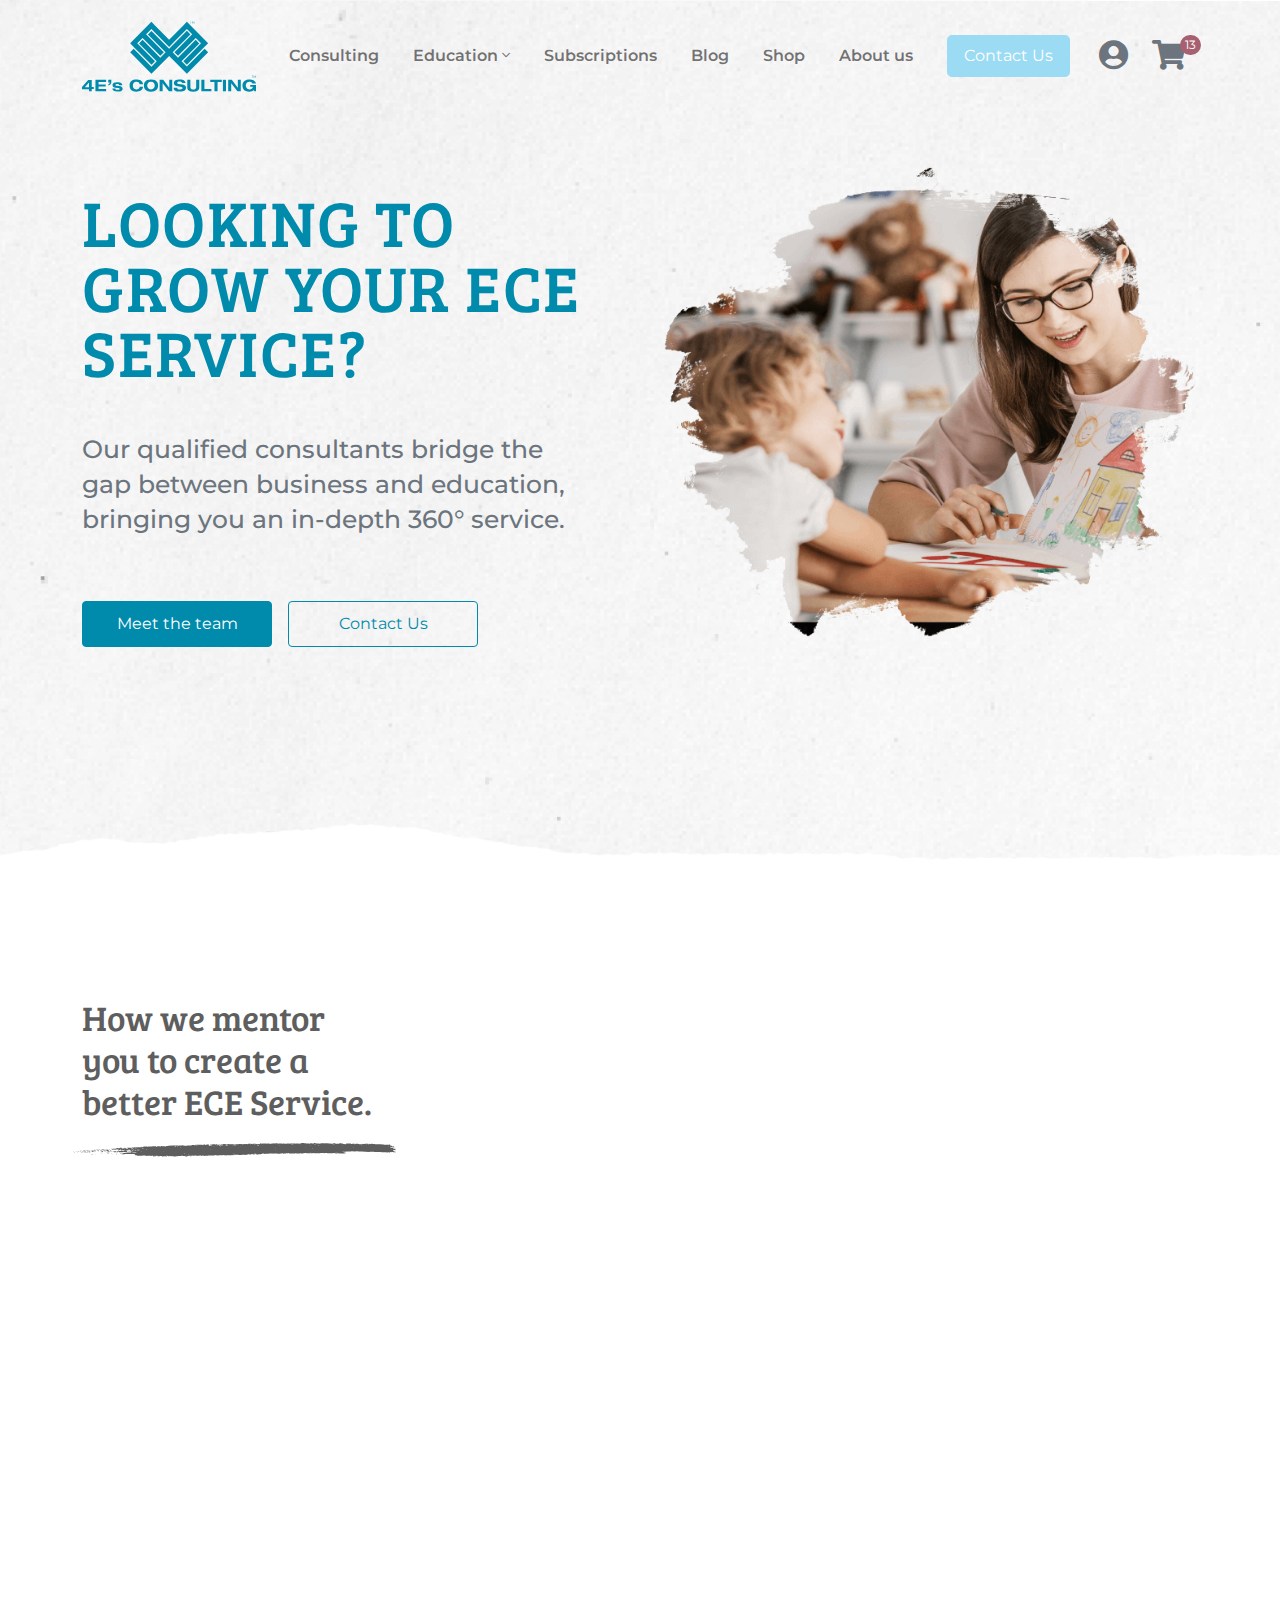
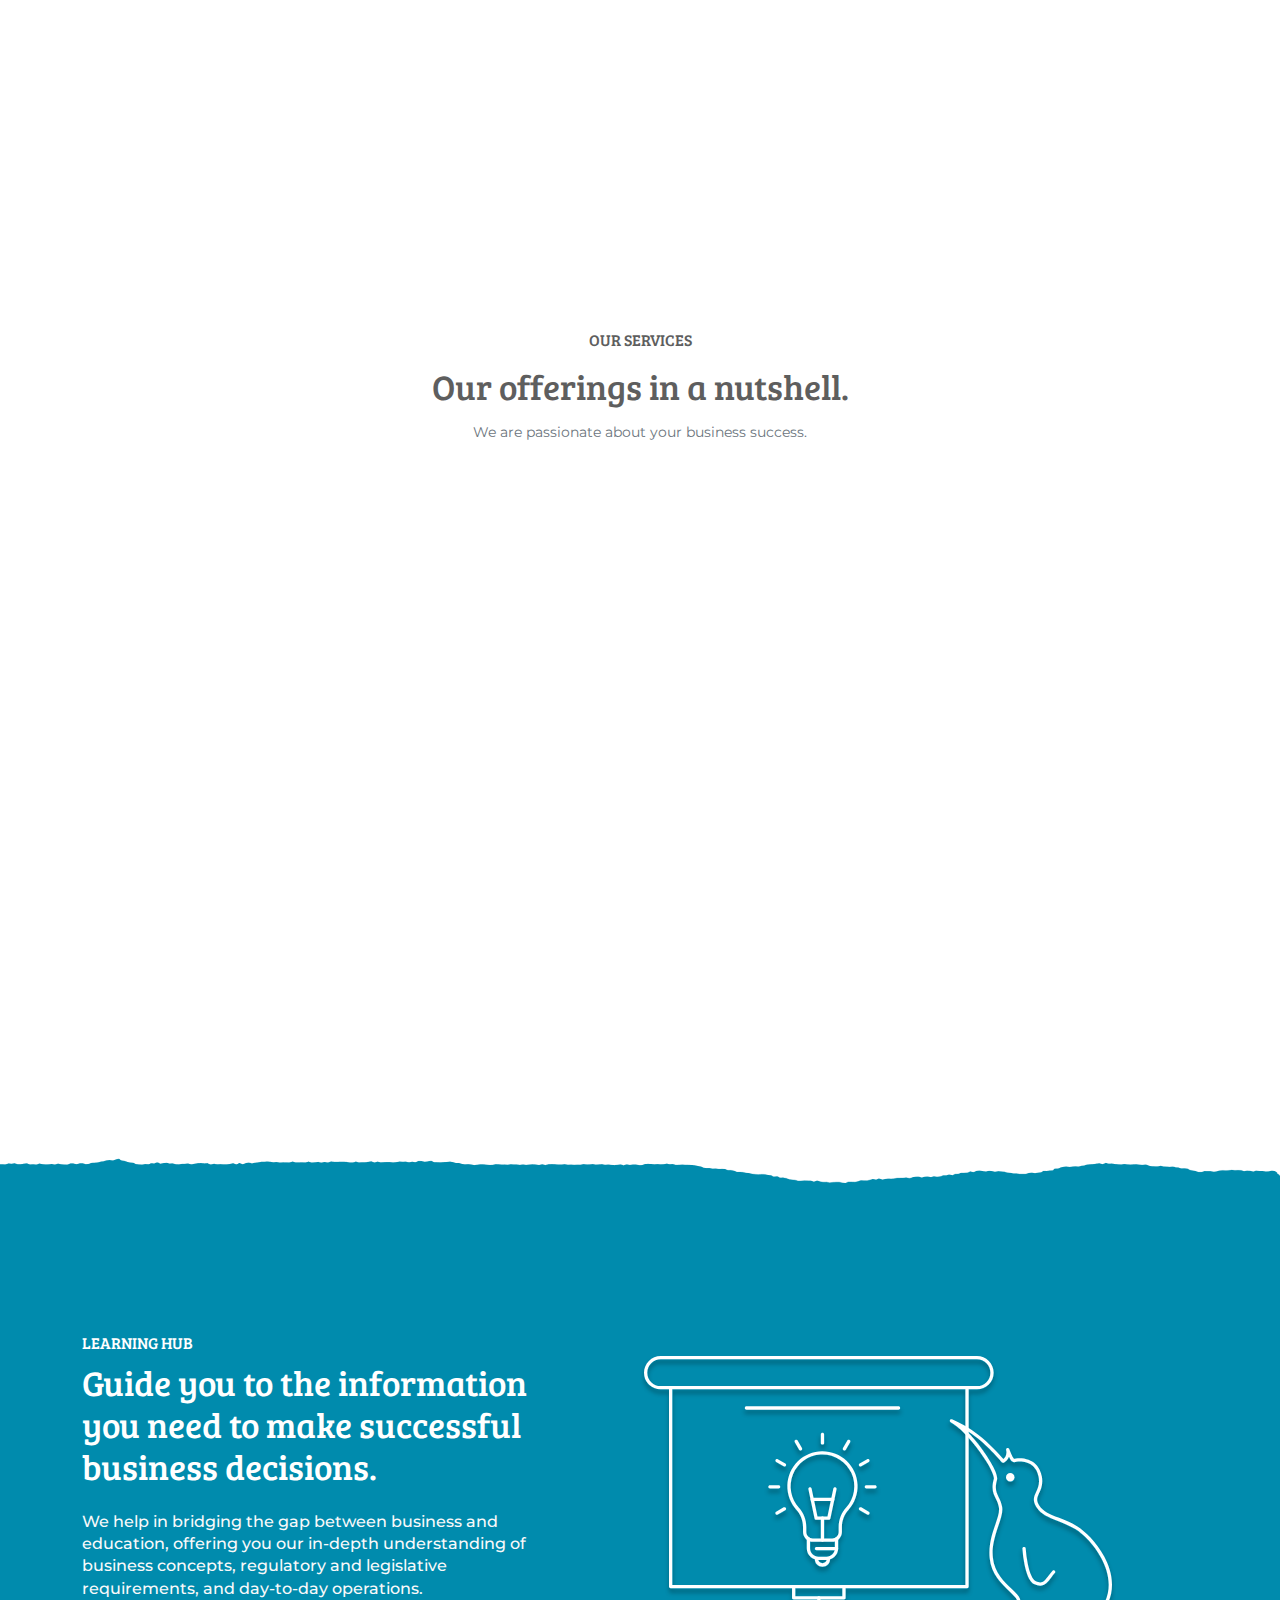
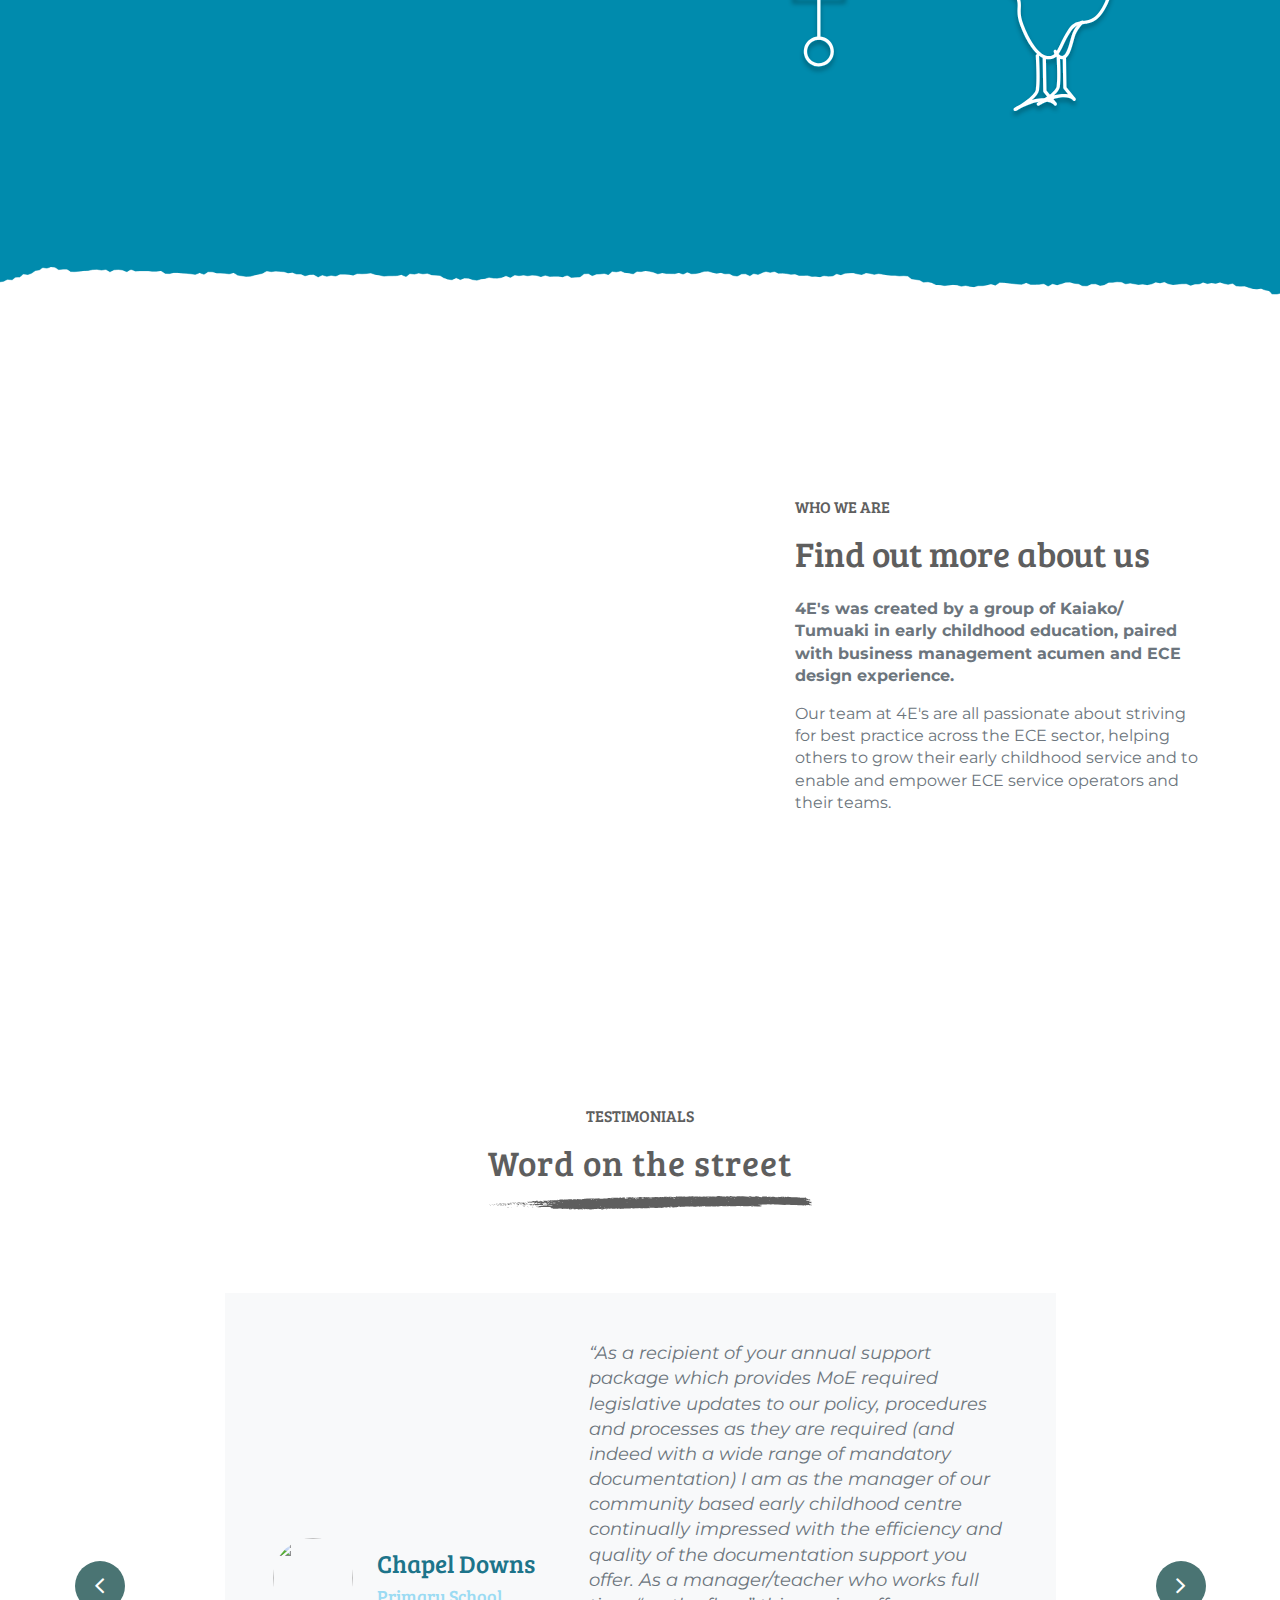
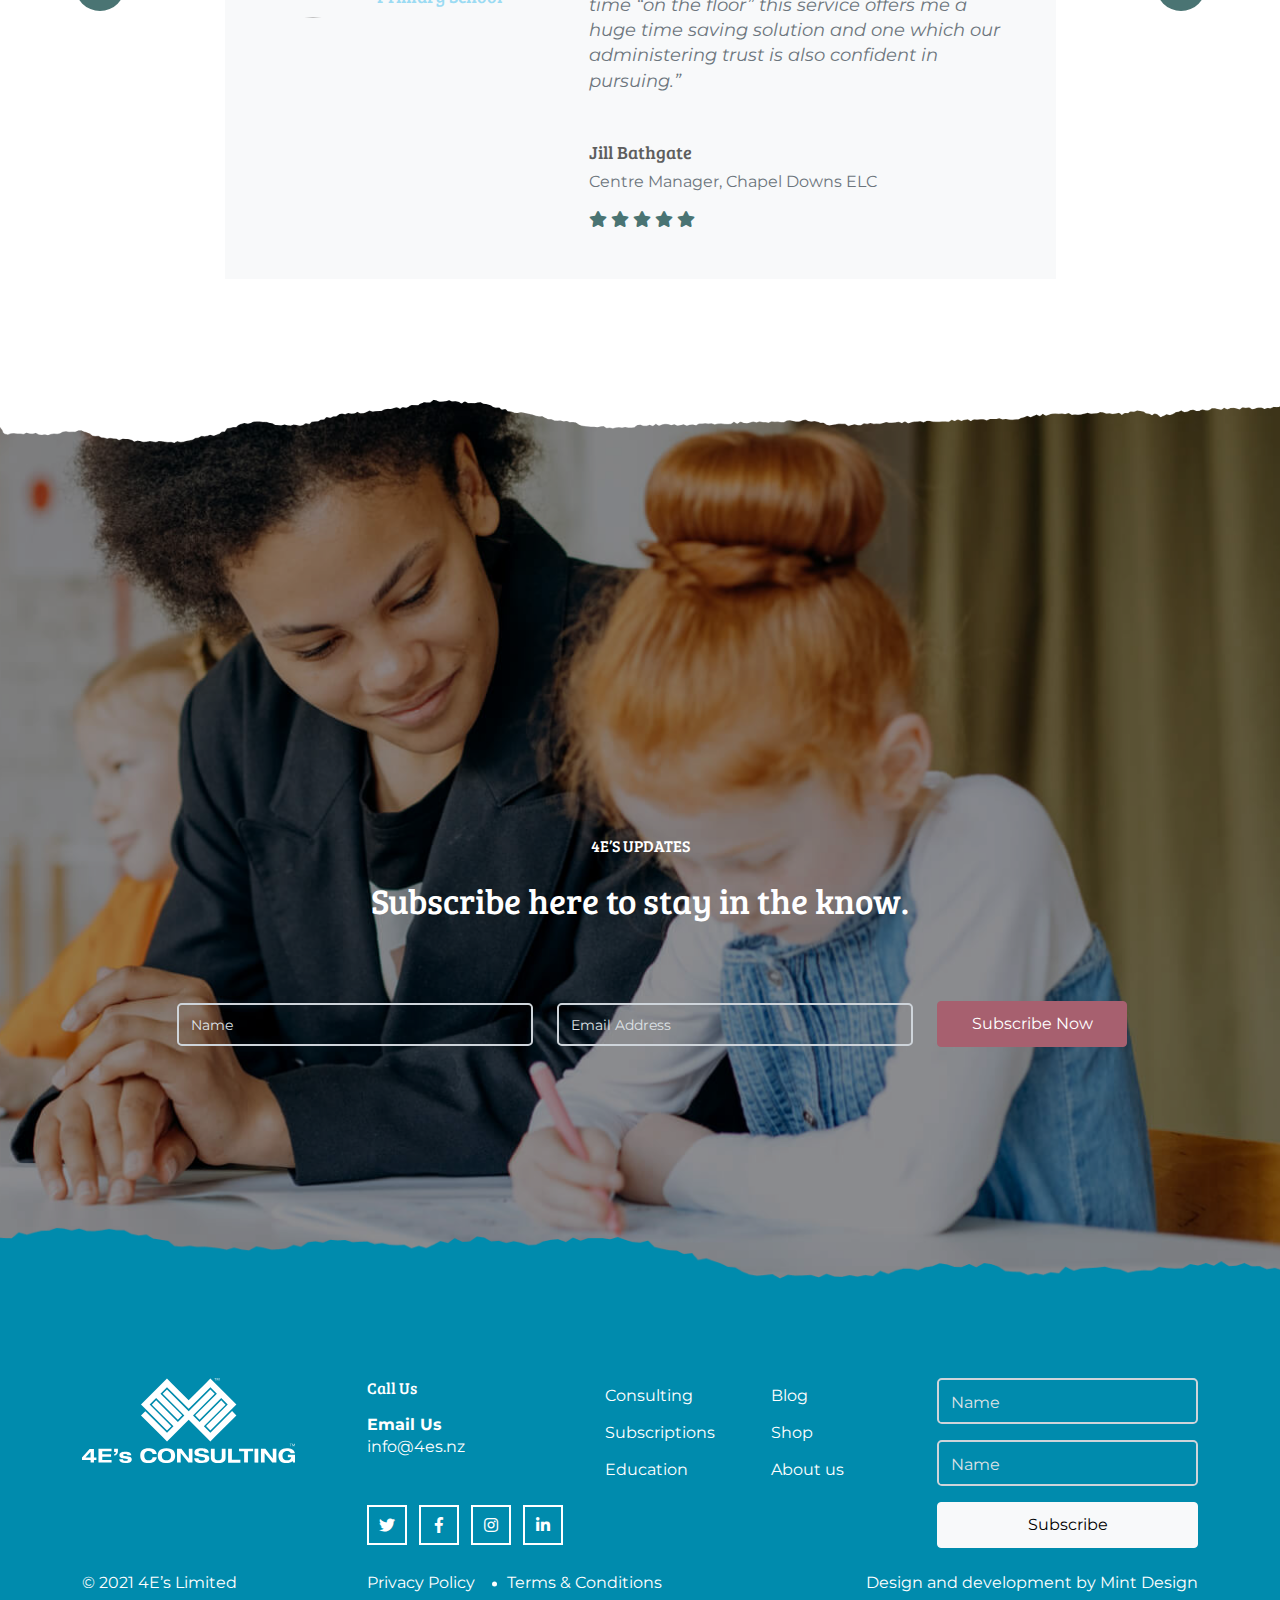
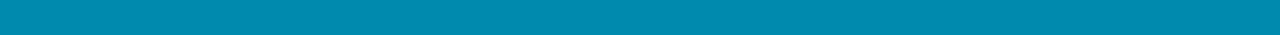
==== commit e84cdee8: "Updated Cide" ====
--- a/index.html
+++ b/index.html
@@ -55,16 +55,16 @@
                 </div>
                 <div class="loader">
                     <div class="row">
-                        <div class="col__3 loader-section section-left">
+                        <div class="col-3 loader-section section-left">
                             <div class="bg"></div>
                         </div>
-                        <div class="col__3 loader-section section-left">
+                        <div class="col-3 loader-section section-left">
                             <div class="bg"></div>
                         </div>
-                        <div class="col__3 loader-section section-right">
+                        <div class="col-3 loader-section section-right">
                             <div class="bg"></div>
                         </div>
-                        <div class="col__3 loader-section section-right">
+                        <div class="col-3 loader-section section-right">
                             <div class="bg"></div>
                         </div>
                     </div>
@@ -77,7 +77,7 @@
         <!-- // HEADER START ======== //
         // ========================== -->
         <header id="header-sticky" class="header">
-            <nav class="navbar navbar-expand-lg navbar-light">
+            <nav class="navbar navbar-expand-lg navbar-light py-3">
                 <div class="container">
                     <a class="navbar-brand" href="index.html"><img src="assets/img/header/logo.svg" alt=""></a>
 
@@ -105,7 +105,7 @@
                         <li class="nav-item"><a class="nav-link" href="#">About us</a></li>
                         <li class="nav-item">
                             <a href="#" class="nav-link">
-                                <span class="btn btn-secondary px-3 text-white rounded-3">Contact Us</span>
+                                <span class="btn btn-secondary py-2 px-3 text-white rounded-3">Contact Us</span>
                             </a>
                         </li>
                     </ul>
@@ -135,14 +135,14 @@
                 <div class="header-wrapper">
 
                     <!-- Header Logo Start -->
-                    <div id="header__logo" class="header__logo me__auto">
+                    <div id="header-logo" class="header-logo me-auto">
                         <a class="navbar-brand" href="index.html"><img src="assets/img/header/logo.svg" alt=""></a>
                     </div>
                     <!-- Header Logo End -->
 
                     <!-- Header Menu Start -->
-                    <div class="header__navbar ms__auto d-none d-xl-block">
-                        <ul class="header__menu main-menu justify-content-end">
+                    <div class="header-navbar ms-auto d-none d-xl-block">
+                        <ul class="header-menu main-menu justify-content-end">
                             <li><a href="#">Consulting</a></li>
                             <li class="active-menu">
                                 <a href="index.html">Education</a>
@@ -158,20 +158,20 @@
                             <li><a href="#">Blog</a></li>
                             <li><a href="#">Shop</a></li>
                             <li><a href="#">About us</a></li>
-                            <li><a href="#" class="btn btn__secondary text__white rounded__md">Contact Us</a></li>
+                            <li><a href="#" class="btn btn-secondary text-white rounded-md">Contact Us</a></li>
                         </ul>
                     </div>
                     <!-- Header Menu End -->
-                    <ul class="header__menu">
-                        <li class="d-none d-xl-inline-block"><a href="#"><span class="fs__2xl fas fa-user-circle"></span></a></li>
+                    <ul class="header-menu">
+                        <li class="d-none d-xl-inline-block"><a href="#"><span class="fs-2xl fas fa-user-circle"></span></a></li>
                         <li><a href="#">
-                            <span class="fs__2xl fas fa-shopping-cart"></span>
-                            <sup class="badge bg__danger text__white">13</sup>
+                            <span class="fs-2xl fas fa-shopping-cart"></span>
+                            <sup class="badge bg-danger text-white">13</sup>
                         </a></li>
                     </ul>
                     <!-- Header Toggle Start -->
-                    <div class="header-toggle ml__10 d-xl-none">
-                        <button class="burger-icon cursor__pointer">
+                    <div class="header-toggle ml-10 d-xl-none">
+                        <button class="burger-icon cursor-pointer">
                             <span></span>
                             <span></span>
                             <span></span>
@@ -192,7 +192,7 @@
 
             <div class="offcanvas-header">
                 <!-- Offcanvas Logo Start -->
-                <div class="offcanvas__logo mb__50 text__center">
+                <div class="offcanvas-logo mb-5 text-center">
                     <a href="index.html"><img src="assets/img/header/logo.png" alt=""></a>
                 </div>
                 <!-- Offcanvas Logo End -->
@@ -226,21 +226,21 @@
 
 
         <!-- // Start Hero Section -->
-        <section class="hero-area py-7" style="background-image: url('assets/img/hero/hero-bg.png')">
+        <section class="hero-area" style="background-image: url('assets/img/hero/hero-bg.png')">
             <div class="container h-100">
-                <div class="row h-100 align-items-center">
+                <div class="row h-100 align-items-center g-5">
                     <div class="col-xl-6 col-lg-6">
-                        <div class="hero-area__banner mb-50" data-aos="fade-in" data-aos-delay="1000">
+                        <div class="hero-area-banner mb-5" data-aos="fade-in" data-aos-delay="1000">
                             <img src="assets/img/hero/banner.png" alt="">
                         </div>
                     </div>
                     <div class="col-xl-6 col-lg-6 order-lg-first">
-                        <div class="hero-area-content text-center text-lg-start pb-30">
-                            <h1 class="text-uppercase lh-xs ls-xs fw-regular text-primary mb-50">Looking to grow your ECE service?</h1>
-                            <div class="col-lg-11 mb-60 pl-lg-5">
-                                <p class="fw-bold fs-2xl lh-md">Our qualified consultants bridge the gap between business and education, bringing you an in-depth 360° service.</p>
-                            </div>
-                            <div class="hero-area-buttons d-flex justify-content-center justify-content-lg-start gap-3 flex-wrap">
+                        <div class="hero-area-content text-center text-lg-start py-4">
+                            <h1 class="text-uppercase lh-xs ls-xs fw-regular text-primary mb-5">Looking to grow your ECE service?</h1>
+                            <div class="col-lg-11 mb-5 pl-lg-5">
+                                <p class="fw-semibold fs-2xl lh-md">Our qualified consultants bridge the gap between business and education, bringing you an in-depth 360° service.</p>
+                            </div>
+                            <div class="hero-area-buttons d-flex justify-content-center justify-content-lg-start gap-3 py-3 flex-wrap">
                                 <a href="#" class="btn btn-primary"><span>Meet the team</span></a>
                                 <a href="#" class="btn btn-outline-primary"><span>Contact Us</span></a>
                             </div>
@@ -252,65 +252,65 @@
         <!-- // Start Hero Section -->
 
         <!-- // Start ECE Section -->
-        <section class="section__ece pt__100 pb__50 text__center text-lg__start">
+        <section class="section__ece py-6 text-center text-lg-start">
             <div class="container">
                 <div class="row">
-                    <div class="col-xl__4">
-                        <div class="section__heading mb__50 pt__10">
-                            <h3 class="fs__4xl lh__sm fw__regular mb__10">How we mentor <br>
-                                you to create a <br>
+                    <div class="col-xl-4">
+                        <div class="section-title mb-5">
+                            <h3 class="fs-4xl lh-sm fw-regular mt-3 mb-3">How we mentor <br>
+                                you to create a <br class="d-none d-lg-block">
                                 better ECE Service.</h3>
                             <img src="assets/img/heading/line.svg" class="line" alt="">
                         </div>
                     </div>
-                    <div class="col-xl__8">
-                        <div class="section__ece-inner">
-                            <div class="row justify-content-xl-around">
+                    <div class="col-xl-8">
+                        <div class="section-ece-inner">
+                            <div class="row justify-content-xl-around g-4 g-lg-5">
                                 <!-- Single Item -->
-                                <div class="col-lg__6 col-md__6" data-aos="fade-up" data-aos-delay="200">
-                                    <div class="section__ece-single">
-                                        <div class="item-thumb">
+                                <div class="col-lg-6 col-md-6" data-aos="fade-up" data-aos-delay="200">
+                                    <div class="single-item mb-4">
+                                        <div class="item-thumb mb-4">
                                             <img src="assets/img/ece/users.svg" alt="">
                                         </div>
                                         <div class="item-content">
-                                            <h4 class="mb__30 fw__regular fs__3xl text__primary">Engage with you</h4>
+                                            <h4 class="mb-4 fw-regular fs-3xl text-primary">Engage with you</h4>
                                             <p>We enable your vision through seeking and implementing creative solutions when developing and maintaining the management of your business.</p>
                                         </div>
                                     </div>
                                 </div>
                                 <!-- Single Item -->
-                                <div class="col-lg__6 col-md__6" data-aos="fade-up" data-aos-delay="300">
-                                    <div class="section__ece-single">
-                                        <div class="item-thumb">
+                                <div class="col-lg-6 col-md-6" data-aos="fade-up" data-aos-delay="300">
+                                    <div class="single-item mb-4">
+                                        <div class="item-thumb mb-4">
                                             <img src="assets/img/ece/tag.svg" alt="">
                                         </div>
                                         <div class="item-content">
-                                            <h4 class="mb__30 fw__regular fs__3xl text__primary">Enable your Vision</h4>
+                                            <h4 class="mb-4 fw-regular fs-3xl text-primary">Enable your Vision</h4>
                                             <p>We enable your vision through seeking and implementing creative solutions when developing and maintaining the management of your business.</p>
                                         </div>
                                     </div>
                                 </div>
                                 <!-- Single Item -->
-                                <div class="col-lg__6 col-md__6" data-aos="fade-up" data-aos-delay="600">
-                                    <div class="section__ece-single">
-                                        <div class="item-thumb">
+                                <div class="col-lg-6 col-md-6" data-aos="fade-up" data-aos-delay="600">
+                                    <div class="single-item mb-4">
+                                        <div class="item-thumb mb-4">
                                             <img src="assets/img/ece/hand.svg" alt="">
                                         </div>
                                         <div class="item-content">
-                                            <h4 class="mb__30 fw__regular fs__3xl text__primary">Empower your Growth</h4>
+                                            <h4 class="mb-4 fw-regular fs-3xl text-primary">Empower your Growth</h4>
                                             <p>We empower your business growth 
                                                 by mentoring and supporting you to overcome personal and business limitations.</p>
                                         </div>
                                     </div>
                                 </div>
                                 <!-- Single Item -->
-                                <div class="col-lg__6 col-md__6" data-aos="fade-up" data-aos-delay="700">
-                                    <div class="section__ece-single">
-                                        <div class="item-thumb">
+                                <div class="col-lg-6 col-md-6" data-aos="fade-up" data-aos-delay="700">
+                                    <div class="single-item mb-4">
+                                        <div class="item-thumb mb-3">
                                             <img src="assets/img/ece/graduated.svg" alt="">
                                         </div>
                                         <div class="item-content">
-                                            <h4 class="mb__30 fw__regular fs__3xl text__primary">Evolve with Education</h4>
+                                            <h4 class="mb-4 fw-regular fs-3xl text-primary">Evolve with Education</h4>
                                             <p>We evolve with 21st century education, for education through inclusive practices, collaborative learning approaches and a culture of community.</p>
                                         </div>
                                     </div>
@@ -329,58 +329,58 @@
         <section class="section__services">
             <div class="container">
                 <div class="row justify-content-center">
-                    <div class="col__12">
-                        <div class="section__heading mb__100 text__center">
-                            <h6 class="ff__primary text__uppercase mb__10">Our Services</h6>
-                            <h3 class="fw__regular mb__10">Our offerings in a nutshell.</h3>
-                            <p class="fs__sm">We are passionate about your business success.</p>
-                        </div>
-                    </div>
-                </div>
-                <div class="row services-grid">
+                    <div class="col-12">
+                        <div class="section-title mb-6 text-center">
+                            <h6 class="ff-primary text-uppercase mb-3">Our Services</h6>
+                            <h3 class="fw-regular mb-3">Our offerings in a nutshell.</h3>
+                            <p class="fs-sm">We are passionate about your business success.</p>
+                        </div>
+                    </div>
+                </div>
+                <div class="row g-4 g-xl-5">
                     <!-- Single  -->
-                    <div class="col-xl__4 col-md__6 mb__30" data-aos="fade-up" data-aos-delay="200">
-                        <div class="h-100 d-flex flex-column single-item bg__info text__light text__center rounded__md p__30">
-                            <div class="single-item__thumb mb__30">
+                    <div class="col-xl-4 col-md-6 mb-4" data-aos="fade-up" data-aos-delay="200">
+                        <div class="h-100 d-flex flex-column single-item bg-info text-light text-center rounded-3 p-4 p-lg-5">
+                            <div class="single-item-thumb mb-4">
                                 <img src="assets/img/services/consulting.svg" alt="">
                             </div>
-                            <div class="single-item__content mb__30">
-                                <h6 class="ff__primary text__white mb__20">Consulting</h6>
+                            <div class="single-item-content mb-4">
+                                <h6 class="ff-primary text-white mb-3">Consulting</h6>
                                 <p>4E's has a diverse range of ECE consulting services that your business can tap into for support covering all aspects of management and governance consulting for all round business support. </p>
                             </div>
-                            <div class="single-item__more-links mt-auto">
+                            <div class="single-item-more-links mt-auto">
                                 <!-- View More Button -->
                                 <a href="#" class=""><img src="assets/img/services/consulting-arrow.svg" alt=""></a>
                             </div>
                         </div>
                     </div>
                     <!-- Single  -->
-                    <div class="col-xl__4 col-md__6 mb__30" data-aos="fade-up" data-aos-delay="400">
-                        <div class="h-100 d-flex flex-column single-item bg__success text__light text__center rounded__md p__30">
-                            <div class="single-item__thumb mb__30">
+                    <div class="col-xl-4 col-md-6 mb-4" data-aos="fade-up" data-aos-delay="400">
+                        <div class="h-100 d-flex flex-column single-item bg-success text-light text-center rounded-3 p-4 p-lg-5">
+                            <div class="single-item-thumb mb-4">
                                 <img src="assets/img/services/book.svg" alt="">
                             </div>
-                            <div class="single-item__content mb__30">
-                                <h6 class="ff__primary text__white mb__20">Education</h6>
+                            <div class="single-item-content mb-4">
+                                <h6 class="ff-primary text-white mb-3">Education</h6>
                                 <p>4E's has a diverse range of ECE consulting services that your business can tap into for support covering all aspects of management and governance consulting for all round business support. </p>
                             </div>
-                            <div class="single-item__more-links mt-auto">
+                            <div class="single-item-more-links mt-auto">
                                 <!-- View More Button -->
                                 <a href="#" class=""><img src="assets/img/services/book-arrow.svg" alt=""></a>
                             </div>
                         </div>
                     </div>
                     <!-- Single  -->
-                    <div class="col-xl__4 col-md__6 mb__30" data-aos="fade-up" data-aos-delay="500">
-                        <div class="h-100 d-flex flex-column single-item bg__danger text__light text__center rounded__md p__30">
-                            <div class="single-item__thumb mb__30">
+                    <div class="col-xl-4 col-md-6 mb-4" data-aos="fade-up" data-aos-delay="500">
+                        <div class="h-100 d-flex flex-column single-item bg-danger text-light text-center rounded-3 p-4 p-lg-5">
+                            <div class="single-item-thumb mb-4">
                                 <img src="assets/img/services/subscription.svg" alt="">
                             </div>
-                            <div class="single-item__content mb__30">
-                                <h6 class="ff__primary text__white mb__20">Subscriptions</h6>
+                            <div class="single-item-content mb-4">
+                                <h6 class="ff-primary text-white mb-3">Subscriptions</h6>
                                 <p>Enhance your professional knowledge and support your team through accessible, affordable and convenient membership subscriptions! </p>
                             </div>
-                            <div class="single-item__more-links mt-auto">
+                            <div class="single-item-more-links mt-auto">
                                 <!-- View More Button -->
                                 <a href="#" class=""><img src="assets/img/services/subscription-arrow.svg" alt=""></a>
                             </div>                        
@@ -392,30 +392,30 @@
         <!-- // End Services Section -->
 
         <!-- // Start Learning Hub Section -->
-        <section class="section__learning-hub bg__primary text__center text-lg__start">
+        <section class="section__learning-hub bg-primary text-center text-lg-start">
             <!-- Top & Bottom Shapes -->
             <img src="assets/img/about/learning-hub-top-shape.png" class="shape__top" alt="">
             <img src="assets/img/about/learning-hub-bottom-shape.png" class="shape__bottom" alt="">
             
             <div class="container">
                 <div class="row align-items-center">
-                    <div class="col-xl__7 col-lg__6 order-lg__2 text__center">
-                        <div class="learning-hub__banner pt-lg__70">
+                    <div class="col-xl-7 col-lg-6 order-lg-2 text-center">
+                        <div class="learning-hub-banner pt-lg-5">
                             <img src="assets/img/about/learning-hub.svg" alt="">
                         </div>
                     </div>
-                    <div class="col-xl__5 col-lg__6">
+                    <div class="col-xl-5 col-lg-6">
                         <!-- Headings -->
-                        <div class="section__heading mb__30">
-                            <h6 class="ff__primary text__uppercase text__white mb__10">Learning Hub</h6>
-                            <h3 class="text__white fs__4xl lh__sm fw__regular">Guide you to the information you need to make successful business decisions.</h3>
-                        </div>
-
-                        <div class="learning-hub__content mb__50 text__light fw__semibold">
+                        <div class="section-heading mb-4">
+                            <h6 class="ff-primary text-uppercase text-white mb-2">Learning Hub</h6>
+                            <h3 class="text-white fs-4xl lh-sm fw-regular">Guide you to the information you need to make successful business decisions.</h3>
+                        </div>
+
+                        <div class="learning-hub-content mb-5 text-light fw-semibold">
                             <p>We help in bridging the gap between business and education, offering you our in-depth understanding of business concepts, regulatory and legislative requirements, and day-to-day operations. </p>
                         </div>
-                        <div class="learning-hub__buttons" data-aos="fade-up" data-aos-delay="100">
-                            <button class="btn btn__light">Get Started</button>
+                        <div class="learning-hub-buttons" data-aos="fade-up" data-aos-delay="100">
+                            <button class="btn btn-light">Get Started</button>
                         </div>
                     </div>
                 </div>
@@ -424,27 +424,27 @@
         <!-- // End Learning Hub Section -->
         
         <!-- // Start About Us Section -->
-        <section class="section__about-us text__center text-lg__start">
+        <section class="section__about-us text-center text-lg-start">
             <div class="container">
                 <div class="row justify-content-between">
-                    <div class="col-xl__7 col-lg__6" data-aos="fade-right" data-aos-delay="100">
-                        <div class="about-us__banner">
+                    <div class="col-xl-7 col-lg-6" data-aos="fade-right" data-aos-delay="100">
+                        <div class="about-us-banner">
                             <img src="assets/img/about/about-banner.png" alt="">
                         </div>
                     </div>
-                    <div class="col-xl__5 col-lg__6">
-                        <div class="about-content pl-lg__50"> 
+                    <div class="col-xl-5 col-lg-6">
+                        <div class="about-content ps-lg-5"> 
                             <!-- Headings -->
-                            <div class="section__heading mb__30">
-                                <h6 class="ff__primary text__uppercase mb__10">WHO WE ARE</h6>
-                                <h3 class="fs__4xl lh__sm fw__regular">Find out more about us</h3>
-                            </div>
-                            <div class="about-us__content mb__50">
+                            <div class="section-heading mb-4">
+                                <h6 class="ff-primary text-uppercase mb-3">WHO WE ARE</h6>
+                                <h3 class="fs-4xl lh-sm fw-regular">Find out more about us</h3>
+                            </div>
+                            <div class="about-us-content mb-5">
                                 <p><strong>4E's was created by a group of Kaiako/ Tumuaki in early childhood education, paired with business management acumen and ECE design experience.</strong></p>
                                 <p>Our team at 4E's are all passionate about striving for best practice across the ECE sector, helping others to grow their early childhood service and to enable and empower ECE service operators and their teams.</p>
                             </div>
-                            <div class="about-us__buttons" data-aos="fade-up" data-aos-delay="100">
-                                <button class="btn btn__danger">Learn more</button>
+                            <div class="about-us-buttons" data-aos="fade-up" data-aos-delay="100">
+                                <button class="btn btn-danger">Learn more</button>
                             </div>
                         </div>
                     </div>
@@ -457,45 +457,45 @@
         <section class="section__testimonials">
             <div class="container">
                 <div class="row justify-content-center">
-                    <div class="col-lg__4">
-                        <div class="section__heading mb__50 text__center">
-                            <h6 class="ff__primary text__uppercase">Testimonials</h6>
-                            <h3 class="ls__sm">Word on the street</h3>
+                    <div class="col-lg-4">
+                        <div class="section-heading mb-6 text-center">
+                            <h6 class="ff-primary text-uppercase mb-3">Testimonials</h6>
+                            <h3 class="ls-sm">Word on the street</h3>
                             <img src="assets/img/heading/line.svg" class="line" alt="">
                         </div>
                     </div>
                 </div>
                 <div class="row justify-content-center">
-                    <div class="col-lg__9">
+                    <div class="col-lg-9">
                         <!-- Slider main container -->
                         <div class="swiper-container">
-                            <div class="swiper mb__30" data-autoplay="false" data-prev=".testimonials-arrow--prev" data-next=".testimonials-arrow--next" avs-slider>
+                            <div class="swiper mb-4" data-autoplay="false" data-prev=".testimonials-arrow--prev" data-next=".testimonials-arrow--next" avs-slider>
                                 <!-- Additional required wrapper -->
                                 <div class="swiper-wrapper">
                                 <!-- Start Slides -->
                                 <div class="swiper-slide">
-                                    <div class="bg__gray-100 p__30 p-lg__50">
+                                    <div class="bg-light p-4 p-lg-5">
                                         <div class="row align-items-center">
-                                            <div class="col-lg__4">
-                                                <div class="slider-item__author mb__20 gap__10 d-flex align-items-center">
-                                                    <img src="https://via.placeholder.com/150x200" class="icn icn__60 rounded__circle" alt="">
-
-                                                    <div class="slider-item__author-details">
-                                                        <h5 class="text__info">Chapel Downs</h5>
-                                                        <h6 class="mb__0 ff__primary text__secondary">Primary School</h6>
+                                            <div class="col-lg-5">
+                                                <div class="slider-item-author mb-3 gap-4 d-flex align-items-center">
+                                                    <img src="https://via.placeholder.com/150x200" class="icn icn-80 rounded-circle" alt="">
+
+                                                    <div class="slider-item-author-details">
+                                                        <h4 class="fs-2xl text-info">Chapel Downs</h4>
+                                                        <h5 class="mb-0 ff-primary text-secondary">Primary School</h5>
                                                     </div>
                                                 </div>
                                             </div>
-                                            <div class="col-lg__8">
-                                                <div class="slider-item__message mb__30">
+                                            <div class="col-lg-7">
+                                                <div class="slider-item-message mb-5 fs-lg">
                                                     <i>“As a recipient of your annual support package which provides MoE required legislative updates to our policy, procedures and processes as they are required (and indeed with a wide range of mandatory documentation) I am as the manager of our community based early childhood centre continually impressed with the efficiency and quality of the documentation support you offer. As a manager/teacher who works full time “on the floor” this service offers me a huge time saving solution and one which our administering trust is also confident in pursuing.”</i>
                                                 </div>
-                                                <div class="slider-item__info">
-                                                    <h6 class="ff__primary">Jill Bathgate</h6>
+                                                <div class="slider-item-info">
+                                                    <h5 class="ff-primary">Jill Bathgate</h5>
                                                     <p>Centre Manager, Chapel Downs ELC</p>
 
                                                     <!-- List Ratings -->
-                                                    <div class="list-ratings text__success">
+                                                    <div class="list-ratings text-success">
                                                         <span class="fas fa-star"></span>
                                                         <span class="fas fa-star"></span>
                                                         <span class="fas fa-star"></span>
@@ -528,27 +528,27 @@
 
             <div class="container">
                 <div class="row justify-content-center">
-                    <div class="col__12">
-                        <div class="section__heading mb__50 text__center">
-                            <h6 class="ff__primary text__uppercase mb__20 text__white">4E’s UPDATES</h6>
-                            <h3 class="text__white fw__regular">Subscribe here to stay in the know.</h3>
-                        </div>
-                    </div>
-                </div>
-                <div class="row justify-content-center">
-                    <div class="col-lg__4 col-md__4">
-                        <div class="form__group mb__15">
-                            <input type="text" class="form__control-border form__placeholder-light rounded__sm text__light fs__lg w-100" placeholder="Name">
-                        </div>
-                    </div>
-                    <div class="col-lg__4 col-md__4">
-                        <div class="form__group mb__15">
-                            <input type="email" class="form__control-border form__placeholder-light rounded__sm text__light fs__lg w-100" placeholder="Email Address">
-                        </div>
-                    </div>
-                    <div class="col-xl__2 col-lg__3 col-md__4">
-                        <div class="form__group">
-                            <button class="w-100 btn btn__danger form__control-height">
+                    <div class="col-12">
+                        <div class="section-heading mb-6 text-center">
+                            <h6 class="ff-primary text-uppercase mb-4 text-white">4E’s UPDATES</h6>
+                            <h3 class="text-white fw-regular">Subscribe here to stay in the know.</h3>
+                        </div>
+                    </div>
+                </div>
+                <div class="row gy-4 align-items-center justify-content-center">
+                    <div class="col-lg-4 col-md-4">
+                        <div class="form-group mb-15">
+                            <input type="text" class="form-control bg-transparent border-2 rounded-3 text-light fs-lg w-100" placeholder="Name">
+                        </div>
+                    </div>
+                    <div class="col-lg-4 col-md-4">
+                        <div class="form-group mb-15">
+                            <input type="email" class="form-control bg-transparent border-2 rounded-3 text-light fs-lg w-100" placeholder="Email Address">
+                        </div>
+                    </div>
+                    <div class="col-xl-2 col-lg-3 col-md-4">
+                        <div class="form-group">
+                            <button class="w-100 btn btn-danger">
                                 Subscribe Now
                             </button>
                         </div>
@@ -559,41 +559,41 @@
         <!-- //End Subscribe US Section -->
 
         <!-- //Start Footer Section -->
-        <footer class="footer text__white" style="background-image: url('assets/img/footer/background.png')">
+        <footer class="footer text-white" style="background-image: url('assets/img/footer/background.png')">
             <div class="container">
                 <div class="row">
                     <!-- Footer Widget -->
-                    <div class="col-lg__3 col-md__5">
-                        <div class="footer__widget mb__30 text__center text-lg__start">
-                            <div class="footer__logo mb__30">
+                    <div class="col-lg-3 col-md-5">
+                        <div class="footer-widget mb-4 text-center text-lg-start">
+                            <div class="footer-logo mb-4">
                                 <img src="assets/img/footer/logo.svg" alt="">
                             </div>
                         </div>
                     </div>
                     <!-- Footer Widget -->
-                    <div class="col-lg__3 col-md__7 order-lg__3">
-                        <div class="footer__widget mb__30">
+                    <div class="col-lg-3 col-md-7 order-lg-3">
+                        <div class="footer-widget mb-4">
                             <form>
-                                <div class="form__group mb__15">
-                                    <input type="text" class="w-100 rounded__sm text__white form__placeholder-light fs__xl form__control-border" placeholder="Name">
-                                </div>
-                                <div class="form__group mb__15">
-                                    <input type="text" class="w-100 rounded__sm text__white form__placeholder-light fs__xl form__control-border" placeholder="Name">
-                                </div>
-                                <div class="form__group">
-                                    <button class="btn btn__light w-100">Subscribe</button>
+                                <div class="form-group mb-3">
+                                    <input type="text" class="w-100 rounded-3 text-white fs-xl form-control bg-transparent border-2" placeholder="Name">
+                                </div>
+                                <div class="form-group mb-3">
+                                    <input type="text" class="w-100 rounded-3 text-white fs-xl form-control bg-transparent border-2" placeholder="Name">
+                                </div>
+                                <div class="form-group">
+                                    <button class="btn btn-light w-100">Subscribe</button>
                                 </div>
                             </form>
                         </div>
                     </div>
                     <!-- Footer Widget -->
-                    <div class="col-lg__6 order-lg__2">
-                        <div class="footer__widget mb__30">
-                            <div class="d-sm-flex">
+                    <div class="col-lg-6 order-lg-2">
+                        <div class="footer-widget mb-4">
+                            <div class="row">
                                 <!-- Single Col -->
-                                <div class="single__column w-100">
-                                    <h6 class="ff__primary mb__20 text__white">Call Us</h6>
-                                    <ul class="list__unstyled mb__30">
+                                <div class="col-sm-5">
+                                    <h6 class="ff-primary mb-3 text-white">Call Us</h6>
+                                    <ul class="list-unstyled mb-4">
                                         <li>
                                             <div><strong>Email Us</strong></div>
                                             <a href="mailto:info@4es.nz">info@4es.nz</a>
@@ -601,50 +601,50 @@
                                     </ul>
                                 </div>
                                 <!-- Single Col -->
-                                <div class="single__column w-100">
-                                    <ul class="list__unstyled">
-                                        <li class="lh__2xl"><a href="#">Consulting</a></li>
-                                        <li class="lh__2xl"><a href="#">Subscriptions</a></li>
-                                        <li class="lh__2xl"><a href="#">Education</a></li>
+                                <div class="col-sm">
+                                    <ul class="list-unstyled">
+                                        <li class="lh-2xl"><a href="#">Consulting</a></li>
+                                        <li class="lh-2xl"><a href="#">Subscriptions</a></li>
+                                        <li class="lh-2xl"><a href="#">Education</a></li>
                                     </ul>
                                 </div>
                                 <!-- Single Col -->
-                                <div class="single__column w-100">
-                                    <ul class="list__unstyled">
-                                        <li class="lh__2xl"><a href="#">Blog</a></li>
-                                        <li class="lh__2xl"><a href="#">Shop</a></li>
-                                        <li class="lh__2xl"><a href="#">About us</a></li>
+                                <div class="col-sm">
+                                    <ul class="list-unstyled">
+                                        <li class="lh-2xl"><a href="#">Blog</a></li>
+                                        <li class="lh-2xl"><a href="#">Shop</a></li>
+                                        <li class="lh-2xl"><a href="#">About us</a></li>
                                     </ul>
                                 </div>
                             </div>
-                            <ul class="list__social">
-                                <li><a href="#"><span class="fab fa-twitter"></span></a></li>
-                                <li><a href="#"><span class="fab fa-facebook-f"></span></a></li>
-                                <li><a href="#"><span class="fab fa-instagram"></span></a></li>
-                                <li><a href="#"><span class="fab fa-linkedin-in"></span></a></li>
+                            <ul class="list-social list-inline text-center text-lg-start">
+                                <li class="list-inline-item"><a href="#"><span class="fab fa-twitter"></span></a></li>
+                                <li class="list-inline-item"><a href="#"><span class="fab fa-facebook-f"></span></a></li>
+                                <li class="list-inline-item"><a href="#"><span class="fab fa-instagram"></span></a></li>
+                                <li class="list-inline-item"><a href="#"><span class="fab fa-linkedin-in"></span></a></li>
                             </ul>
                         </div>
                     </div>
                 </div>
-                <div class="row">
-                    <div class="col-lg__3">
-                        <div class="footer__widget mb__10 text__center text-lg__start">
-                            <div class="footer__copyright">
+                <div class="row gy-3">
+                    <div class="col-lg-3">
+                        <div class="footer-widget mb-10 text-center text-lg-start">
+                            <div class="footer-copyright">
                                 © 2021 4E’s Limited
                             </div>
                         </div>
                     </div>
-                    <div class="col-lg__5">
-                        <div class="footer__widget mb__10 text__center text-lg__start">
-                            <ul class="footer__links-inline list__inline">
-                                <li><a href="#">Privacy Policy</a></li>
-                                <li><a href="#">Terms & Conditions</a></li>
+                    <div class="col-lg-5">
+                        <div class="footer-widget mb-10 text-center text-lg-start">
+                            <ul class="list-inline list-dice-inline mb-0">
+                                <li class="list-inline-item"><a href="#">Privacy Policy</a></li>
+                                <li class="list-inline-item"><a href="#">Terms & Conditions</a></li>
                             </ul>
                         </div>
                     </div>
-                    <div class="col-lg__4">
-                        <div class="footer__widget mb__10 text__center text-lg__start">
-                            <div class="footer__copyright text__center text-xl__end">
+                    <div class="col-lg-4">
+                        <div class="footer-widget mb-10 text-center text-lg-start">
+                            <div class="footer-copyright text-center text-xl-end">
                                 Design and development by Mint Design
                             </div>
                         </div>
--- a/assets/css/main.css
+++ b/assets/css/main.css
@@ -3024,7 +3024,7 @@
   user-select: none;
   background-color: transparent;
   border: 1px solid transparent;
-  padding: 0.375rem 0.75rem;
+  padding: 0.625rem 1.25rem;
   font-size: 1rem;
   border-radius: 0.25rem;
   transition: color 0.15s ease-in-out, background-color 0.15s ease-in-out, border-color 0.15s ease-in-out, box-shadow 0.15s ease-in-out;
@@ -3047,31 +3047,31 @@
 }
 
 .btn-primary {
-  color: #000;
+  color: #fff;
   background-color: #008BAD;
   border-color: #008BAD;
 }
 .btn-primary:hover {
-  color: #000;
-  background-color: #269cb9;
-  border-color: #1a97b5;
+  color: #fff;
+  background-color: #007693;
+  border-color: #006f8a;
 }
 .btn-check:focus + .btn-primary, .btn-primary:focus {
-  color: #000;
-  background-color: #269cb9;
-  border-color: #1a97b5;
-  box-shadow: 0 0 0 0.25rem rgba(0, 118, 147, 0.5);
+  color: #fff;
+  background-color: #007693;
+  border-color: #006f8a;
+  box-shadow: 0 0 0 0.25rem rgba(38, 156, 185, 0.5);
 }
 .btn-check:checked + .btn-primary, .btn-check:active + .btn-primary, .btn-primary:active, .btn-primary.active, .show > .btn-primary.dropdown-toggle {
-  color: #000;
-  background-color: #33a2bd;
-  border-color: #1a97b5;
+  color: #fff;
+  background-color: #006f8a;
+  border-color: #006882;
 }
 .btn-check:checked + .btn-primary:focus, .btn-check:active + .btn-primary:focus, .btn-primary:active:focus, .btn-primary.active:focus, .show > .btn-primary.dropdown-toggle:focus {
-  box-shadow: 0 0 0 0.25rem rgba(0, 118, 147, 0.5);
+  box-shadow: 0 0 0 0.25rem rgba(38, 156, 185, 0.5);
 }
 .btn-primary:disabled, .btn-primary.disabled {
-  color: #000;
+  color: #fff;
   background-color: #008BAD;
   border-color: #008BAD;
 }
@@ -3291,7 +3291,7 @@
   border-color: #008BAD;
 }
 .btn-outline-primary:hover {
-  color: #000;
+  color: #fff;
   background-color: #008BAD;
   border-color: #008BAD;
 }
@@ -3299,7 +3299,7 @@
   box-shadow: 0 0 0 0.25rem rgba(0, 139, 173, 0.5);
 }
 .btn-check:checked + .btn-outline-primary, .btn-check:active + .btn-outline-primary, .btn-outline-primary:active, .btn-outline-primary.active, .btn-outline-primary.dropdown-toggle.show {
-  color: #000;
+  color: #fff;
   background-color: #008BAD;
   border-color: #008BAD;
 }
@@ -3905,8 +3905,8 @@
 }
 
 .dropdown-toggle-split {
-  padding-right: 0.5625rem;
-  padding-left: 0.5625rem;
+  padding-right: 0.9375rem;
+  padding-left: 0.9375rem;
 }
 .dropdown-toggle-split::after, .dropup .dropdown-toggle-split::after, .dropend .dropdown-toggle-split::after {
   margin-left: 0;
@@ -4959,12 +4959,12 @@
 }
 
 .alert-secondary {
-  color: #3e5861;
+  color: #5d8392;
   background-color: #ebf8fd;
   border-color: #e1f4fb;
 }
 .alert-secondary .alert-link {
-  color: #32464e;
+  color: #4a6975;
 }
 
 .alert-success {
@@ -4986,12 +4986,12 @@
 }
 
 .alert-warning {
-  color: #664d03;
+  color: #997404;
   background-color: #fff3cd;
   border-color: #ffecb5;
 }
 .alert-warning .alert-link {
-  color: #523e02;
+  color: #7a5d03;
 }
 
 .alert-danger {
@@ -5303,17 +5303,17 @@
 }
 
 .list-group-item-secondary {
-  color: #3e5861;
+  color: #5d8392;
   background-color: #ebf8fd;
 }
 .list-group-item-secondary.list-group-item-action:hover, .list-group-item-secondary.list-group-item-action:focus {
-  color: #3e5861;
+  color: #5d8392;
   background-color: #d4dfe4;
 }
 .list-group-item-secondary.list-group-item-action.active {
   color: #fff;
-  background-color: #3e5861;
-  border-color: #3e5861;
+  background-color: #5d8392;
+  border-color: #5d8392;
 }
 
 .list-group-item-success {
@@ -5345,17 +5345,17 @@
 }
 
 .list-group-item-warning {
-  color: #664d03;
+  color: #997404;
   background-color: #fff3cd;
 }
 .list-group-item-warning.list-group-item-action:hover, .list-group-item-warning.list-group-item-action:focus {
-  color: #664d03;
+  color: #997404;
   background-color: #e6dbb9;
 }
 .list-group-item-warning.list-group-item-action.active {
   color: #fff;
-  background-color: #664d03;
-  border-color: #664d03;
+  background-color: #997404;
+  border-color: #997404;
 }
 
 .list-group-item-danger {
@@ -6403,7 +6403,7 @@
   color: #008BAD;
 }
 .link-primary:hover, .link-primary:focus {
-  color: #33a2bd;
+  color: #006f8a;
 }
 
 .link-secondary {
@@ -12024,7 +12024,7 @@
 }
 
 body {
-  font-size: 1rem;
+  font-size: 16px;
   font-family: "Montserrat", sans-serif;
   line-height: 1.4;
   font-weight: 400;
@@ -12161,44 +12161,349 @@
 }
 
 h1, .h1 {
-  font-size: var(--heading-size, 2.1875rem);
+  font-size: var(--heading-size, 35px);
 }
 @media (min-width: 1200px) {
   h1, .h1 {
-    --heading-size: 4.0625rem;
+    --heading-size: 65px;
   }
 }
 @media (min-width: 576px) and (max-width: 1199.98px) {
   h1, .h1 {
-    --heading-size: 2.8125rem;
+    --heading-size: 45px;
   }
 }
 
 h2, .h2 {
-  font-size: var(--heading-size, 1.875rem);
+  font-size: var(--heading-size, 30px);
 }
 @media (min-width: 768px) {
   h2, .h2 {
-    --heading-size: 2.8125rem;
+    --heading-size: 45px;
   }
 }
 
 h3, .h3 {
-  font-size: var(--heading-size, 2.1875rem);
+  font-size: var(--heading-size, 35px);
 }
 
 h4, .h4 {
-  font-size: var(--heading-size, 1.25rem);
+  font-size: var(--heading-size, 20px);
 }
 
 h5, .h5 {
-  font-size: var(--heading-size, 1.125rem);
+  font-size: var(--heading-size, 18px);
 }
 
 h6, .h6 {
-  font-size: var(--heading-size, 1rem);
-}
-
+  font-size: var(--heading-size, 16px);
+}
+
+.fw-semibold {
+  font-weight: 500 !important;
+}
+
+.lh-xs {
+  line-height: 1 !important;
+}
+
+.lh-sm {
+  line-height: 1.2 !important;
+}
+
+.lh-md {
+  line-height: 1.4 !important;
+}
+
+.lh-lg {
+  line-height: 1.8 !important;
+}
+
+.lh-xl {
+  line-height: 2 !important;
+}
+
+.lh-2xl {
+  line-height: 2.3 !important;
+}
+
+.lh-3xl {
+  line-height: 2.5 !important;
+}
+
+.ls-xs {
+  letter-spacing: 1.5px !important;
+}
+
+.ls-sm {
+  letter-spacing: 0.03em !important;
+}
+
+.ls-md {
+  letter-spacing: 0.07em !important;
+}
+
+.ls-lg {
+  letter-spacing: 0.1em !important;
+}
+
+.ls-xl {
+  letter-spacing: 0.13em !important;
+}
+
+.ls-2xl {
+  letter-spacing: 0.16em !important;
+}
+
+.ls-3xl {
+  letter-spacing: 0.2em !important;
+}
+
+.fs-xs {
+  font-size: 12px !important;
+}
+
+.fs-sm {
+  font-size: 14px !important;
+}
+
+.fs-md {
+  font-size: 16px !important;
+}
+
+.fs-lg {
+  font-size: 18px !important;
+}
+
+.fs-xl {
+  font-size: 20px !important;
+}
+
+.fs-2xl {
+  font-size: 25px !important;
+}
+
+.fs-3xl {
+  font-size: 30px !important;
+}
+
+.fs-4xl {
+  font-size: 35px !important;
+}
+
+.fs-5xl {
+  font-size: 45px !important;
+}
+
+.fs-6xl {
+  font-size: 65px !important;
+}
+
+@media (min-width: 576px) {
+  .fs-sm-xs {
+    font-size: 12px !important;
+  }
+
+  .fs-sm-sm {
+    font-size: 14px !important;
+  }
+
+  .fs-sm-md {
+    font-size: 16px !important;
+  }
+
+  .fs-sm-lg {
+    font-size: 18px !important;
+  }
+
+  .fs-sm-xl {
+    font-size: 20px !important;
+  }
+
+  .fs-sm-2xl {
+    font-size: 25px !important;
+  }
+
+  .fs-sm-3xl {
+    font-size: 30px !important;
+  }
+
+  .fs-sm-4xl {
+    font-size: 35px !important;
+  }
+
+  .fs-sm-5xl {
+    font-size: 45px !important;
+  }
+
+  .fs-sm-6xl {
+    font-size: 65px !important;
+  }
+}
+@media (min-width: 768px) {
+  .fs-md-xs {
+    font-size: 12px !important;
+  }
+
+  .fs-md-sm {
+    font-size: 14px !important;
+  }
+
+  .fs-md-md {
+    font-size: 16px !important;
+  }
+
+  .fs-md-lg {
+    font-size: 18px !important;
+  }
+
+  .fs-md-xl {
+    font-size: 20px !important;
+  }
+
+  .fs-md-2xl {
+    font-size: 25px !important;
+  }
+
+  .fs-md-3xl {
+    font-size: 30px !important;
+  }
+
+  .fs-md-4xl {
+    font-size: 35px !important;
+  }
+
+  .fs-md-5xl {
+    font-size: 45px !important;
+  }
+
+  .fs-md-6xl {
+    font-size: 65px !important;
+  }
+}
+@media (min-width: 992px) {
+  .fs-lg-xs {
+    font-size: 12px !important;
+  }
+
+  .fs-lg-sm {
+    font-size: 14px !important;
+  }
+
+  .fs-lg-md {
+    font-size: 16px !important;
+  }
+
+  .fs-lg-lg {
+    font-size: 18px !important;
+  }
+
+  .fs-lg-xl {
+    font-size: 20px !important;
+  }
+
+  .fs-lg-2xl {
+    font-size: 25px !important;
+  }
+
+  .fs-lg-3xl {
+    font-size: 30px !important;
+  }
+
+  .fs-lg-4xl {
+    font-size: 35px !important;
+  }
+
+  .fs-lg-5xl {
+    font-size: 45px !important;
+  }
+
+  .fs-lg-6xl {
+    font-size: 65px !important;
+  }
+}
+@media (min-width: 1200px) {
+  .fs-xl-xs {
+    font-size: 12px !important;
+  }
+
+  .fs-xl-sm {
+    font-size: 14px !important;
+  }
+
+  .fs-xl-md {
+    font-size: 16px !important;
+  }
+
+  .fs-xl-lg {
+    font-size: 18px !important;
+  }
+
+  .fs-xl-xl {
+    font-size: 20px !important;
+  }
+
+  .fs-xl-2xl {
+    font-size: 25px !important;
+  }
+
+  .fs-xl-3xl {
+    font-size: 30px !important;
+  }
+
+  .fs-xl-4xl {
+    font-size: 35px !important;
+  }
+
+  .fs-xl-5xl {
+    font-size: 45px !important;
+  }
+
+  .fs-xl-6xl {
+    font-size: 65px !important;
+  }
+}
+@media (min-width: 1400px) {
+  .fs-xxl-xs {
+    font-size: 12px !important;
+  }
+
+  .fs-xxl-sm {
+    font-size: 14px !important;
+  }
+
+  .fs-xxl-md {
+    font-size: 16px !important;
+  }
+
+  .fs-xxl-lg {
+    font-size: 18px !important;
+  }
+
+  .fs-xxl-xl {
+    font-size: 20px !important;
+  }
+
+  .fs-xxl-2xl {
+    font-size: 25px !important;
+  }
+
+  .fs-xxl-3xl {
+    font-size: 30px !important;
+  }
+
+  .fs-xxl-4xl {
+    font-size: 35px !important;
+  }
+
+  .fs-xxl-5xl {
+    font-size: 45px !important;
+  }
+
+  .fs-xxl-6xl {
+    font-size: 65px !important;
+  }
+}
 /* PRELOADER CSS */
 .avs-preloader {
   align-items: center;
@@ -12412,6 +12717,9 @@
   animation: sticky 1s;
   --header-padding: 15px 0;
 }
+.header .btn {
+  min-width: 1px;
+}
 
 @keyframes sticky {
   0% {
@@ -12431,7 +12739,7 @@
   align-items: center;
 }
 .navbar-nav li a {
-  font-size: 1rem;
+  font-size: 16px;
   font-weight: 600;
   color: #6c757d;
   white-space: nowrap;
@@ -12528,14 +12836,14 @@
 }
 .navbar-nav-right li a {
   position: relative;
-  font-size: 1.875rem;
+  font-size: 30px;
   color: #6c757d;
   padding: 0.9375rem 0.75rem;
 }
 .navbar-nav-right li a sup {
   padding: 0rem 0.3125rem;
   font-weight: 400;
-  font-size: 0.75rem;
+  font-size: 12px;
   border-radius: 50em;
   position: absolute;
   right: -0.1875rem;
@@ -12553,7 +12861,7 @@
 }
 .offcanvas-menu .main-menu li a {
   display: block;
-  font-size: 0.875rem;
+  font-size: 14px;
   font-weight: 500;
   color: #000;
   padding: 0.4375rem 0px;
@@ -12596,75 +12904,415 @@
   display: none;
 }
 
-.btn-outline-primary {
+.footer {
   position: relative;
+  --footer-gap: 230px;
+  background-position: bottom;
+  background-size: cover;
+  background-repeat: no-repeat;
+  margin-top: calc(var(--footer-gap) * -1);
+  z-index: 99;
+  padding: var(--section-padding, 13.75rem 0px 2.5rem);
+  overflow: hidden;
+}
+@media (min-width: 1400px) {
+  .footer {
+    --section-padding: 23vh 0 6vh;
+  }
+}
+@media (min-width: 992px) {
+  .footer {
+    --footer-gap: 9.375rem;
+  }
+}
+.footer input.placeholder {
+  color: #dee2e6;
+}
+.footer input:-moz-placeholder {
+  color: #dee2e6;
+}
+.footer input::-moz-placeholder {
+  color: #dee2e6;
+}
+.footer input::-webkit-input-placeholder {
+  color: #dee2e6;
+}
+.footer a, .footer a:hover {
+  color: inherit;
+}
+
+.btn {
+  min-width: 190px;
+}
+
+.list-social a {
+  --icon-size: 40px;
+  width: var(--icon-size);
+  height: var(--icon-size);
+  display: inline-flex;
+  align-items: center;
+  justify-content: center;
+  border: 2px solid #fff;
+}
+.list-social a:hover {
+  background-color: #fff;
+  color: #008BAD;
+}
+.list-dice-inline li:not(:first-child) {
+  padding-left: 15px;
+  position: relative;
+  --list-item-dice-size: 5px;
+}
+.list-dice-inline li:not(:first-child)::before {
+  content: "";
+  width: var(--list-item-dice-size);
+  height: var(--list-item-dice-size);
   display: inline-block;
-  width: auto;
-  height: auto;
-  background-color: transparent;
-  border: none;
-  cursor: pointer;
-  min-width: 180px;
-  border-radius: 0;
-  padding: 0;
-}
-.btn-outline-primary::before, .btn-outline-primary::after {
+  border-radius: 50em;
+  background: #fff;
   position: absolute;
+  left: 0px;
+  top: 50%;
+  transform: translateY(-50%);
+}
+.list-dice-inline li {
+  padding-right: 5px;
+}
+
+.icn {
+  --avs-size: 2.5rem;
+  min-width: var(--avs-size);
+  width: var(--avs-size);
+  height: var(--avs-size);
+}
+.icn-30, .icn .size-30 {
+  --avs-size: 30px !important;
+}
+@media (min-width: 576px) {
+  .icn-sm-30, .icn .size-sm-30 {
+    --avs-size: 30px !important;
+  }
+}
+@media (min-width: 768px) {
+  .icn-md-30, .icn .size-md-30 {
+    --avs-size: 30px !important;
+  }
+}
+@media (min-width: 992px) {
+  .icn-lg-30, .icn .size-lg-30 {
+    --avs-size: 30px !important;
+  }
+}
+@media (min-width: 1200px) {
+  .icn-xl-30, .icn .size-xl-30 {
+    --avs-size: 30px !important;
+  }
+}
+@media (min-width: 1400px) {
+  .icn-xxl-30, .icn .size-xxl-30 {
+    --avs-size: 30px !important;
+  }
+}
+.icn-50, .icn .size-50 {
+  --avs-size: 50px !important;
+}
+@media (min-width: 576px) {
+  .icn-sm-50, .icn .size-sm-50 {
+    --avs-size: 50px !important;
+  }
+}
+@media (min-width: 768px) {
+  .icn-md-50, .icn .size-md-50 {
+    --avs-size: 50px !important;
+  }
+}
+@media (min-width: 992px) {
+  .icn-lg-50, .icn .size-lg-50 {
+    --avs-size: 50px !important;
+  }
+}
+@media (min-width: 1200px) {
+  .icn-xl-50, .icn .size-xl-50 {
+    --avs-size: 50px !important;
+  }
+}
+@media (min-width: 1400px) {
+  .icn-xxl-50, .icn .size-xxl-50 {
+    --avs-size: 50px !important;
+  }
+}
+.icn-70, .icn .size-70 {
+  --avs-size: 70px !important;
+}
+@media (min-width: 576px) {
+  .icn-sm-70, .icn .size-sm-70 {
+    --avs-size: 70px !important;
+  }
+}
+@media (min-width: 768px) {
+  .icn-md-70, .icn .size-md-70 {
+    --avs-size: 70px !important;
+  }
+}
+@media (min-width: 992px) {
+  .icn-lg-70, .icn .size-lg-70 {
+    --avs-size: 70px !important;
+  }
+}
+@media (min-width: 1200px) {
+  .icn-xl-70, .icn .size-xl-70 {
+    --avs-size: 70px !important;
+  }
+}
+@media (min-width: 1400px) {
+  .icn-xxl-70, .icn .size-xxl-70 {
+    --avs-size: 70px !important;
+  }
+}
+.icn-80, .icn .size-80 {
+  --avs-size: 80px !important;
+}
+@media (min-width: 576px) {
+  .icn-sm-80, .icn .size-sm-80 {
+    --avs-size: 80px !important;
+  }
+}
+@media (min-width: 768px) {
+  .icn-md-80, .icn .size-md-80 {
+    --avs-size: 80px !important;
+  }
+}
+@media (min-width: 992px) {
+  .icn-lg-80, .icn .size-lg-80 {
+    --avs-size: 80px !important;
+  }
+}
+@media (min-width: 1200px) {
+  .icn-xl-80, .icn .size-xl-80 {
+    --avs-size: 80px !important;
+  }
+}
+@media (min-width: 1400px) {
+  .icn-xxl-80, .icn .size-xxl-80 {
+    --avs-size: 80px !important;
+  }
+}
+.icn-100, .icn .size-100 {
+  --avs-size: 100px !important;
+}
+@media (min-width: 576px) {
+  .icn-sm-100, .icn .size-sm-100 {
+    --avs-size: 100px !important;
+  }
+}
+@media (min-width: 768px) {
+  .icn-md-100, .icn .size-md-100 {
+    --avs-size: 100px !important;
+  }
+}
+@media (min-width: 992px) {
+  .icn-lg-100, .icn .size-lg-100 {
+    --avs-size: 100px !important;
+  }
+}
+@media (min-width: 1200px) {
+  .icn-xl-100, .icn .size-xl-100 {
+    --avs-size: 100px !important;
+  }
+}
+@media (min-width: 1400px) {
+  .icn-xxl-100, .icn .size-xxl-100 {
+    --avs-size: 100px !important;
+  }
+}
+
+[data-overlay] {
+  position: var(--overlay-att-position, relative);
+  z-index: var(--overlay-att-zIndex, 1);
+}
+[data-overlay]:before {
+  position: var(--overlay-position, absolute);
   content: "";
+  background: var(--overlay-bg, #000);
   width: 100%;
-  height: 2px;
-  background-color: #008BAD;
-  z-index: 2;
-  transition: 0.35s;
-}
-.btn-outline-primary::before {
+  height: 100%;
   top: 0;
+  left: 0;
+  z-index: var(--overlay-zIndex, -1);
+}
+
+[data-overlay="0"]:before {
+  opacity: var(--overlay-opacity, calc(0 / 10));
+}
+
+[data-overlay="1"]:before {
+  opacity: var(--overlay-opacity, calc(1 / 10));
+}
+
+[data-overlay="2"]:before {
+  opacity: var(--overlay-opacity, calc(2 / 10));
+}
+
+[data-overlay="3"]:before {
+  opacity: var(--overlay-opacity, calc(3 / 10));
+}
+
+[data-overlay="4"]:before {
+  opacity: var(--overlay-opacity, calc(4 / 10));
+}
+
+[data-overlay="5"]:before {
+  opacity: var(--overlay-opacity, calc(5 / 10));
+}
+
+[data-overlay="6"]:before {
+  opacity: var(--overlay-opacity, calc(6 / 10));
+}
+
+[data-overlay="7"]:before {
+  opacity: var(--overlay-opacity, calc(7 / 10));
+}
+
+[data-overlay="8"]:before {
+  opacity: var(--overlay-opacity, calc(8 / 10));
+}
+
+[data-overlay="9"]:before {
+  opacity: var(--overlay-opacity, calc(9 / 10));
+}
+
+[data-overlay="10"]:before {
+  opacity: var(--overlay-opacity, calc(10 / 10));
+}
+
+.shape__top {
+  position: absolute;
+  top: 0;
+  left: 0;
   right: 0;
-}
-.btn-outline-primary::after {
+  width: 100%;
+}
+
+.shape__bottom {
+  position: absolute;
   bottom: 0;
   left: 0;
-}
-.btn-outline-primary span {
+  right: 0;
+  width: 100%;
+}
+
+.hero-area {
+  background-size: cover;
+  background-position: bottom center;
+  padding: 150px 0;
+}
+@media (min-width: 992px) {
+  .hero-area {
+    height: 100vh;
+  }
+}
+
+.section__subscribe-us {
+  background: #e9ecef;
+  background-position: top right;
+  background-size: cover;
+  padding: var(--section-subscribeus-padding, 10em 0);
   position: relative;
-  display: inline-block;
-  font-size: 0.875rem;
-  font-weight: bold;
-  letter-spacing: 2px;
-  text-transform: uppercase;
-  top: 0;
-  left: 0;
-  width: 100%;
-  padding: 0.9375rem 1.25rem;
+  z-index: 1;
+}
+@media (min-width: 1200px) {
+  .section__subscribe-us {
+    --section-subscribeus-padding: 52vh 0 29vh;
+  }
+}
+.section__subscribe-us input.placeholder {
+  color: #dee2e6;
+}
+.section__subscribe-us input:-moz-placeholder {
+  color: #dee2e6;
+}
+.section__subscribe-us input::-moz-placeholder {
+  color: #dee2e6;
+}
+.section__subscribe-us input::-webkit-input-placeholder {
+  color: #dee2e6;
+}
+
+.section__about-us {
+  padding: var(--section-padding, 10.625rem 0 7.5rem);
+}
+@media (min-width: 1400px) {
+  .section__about-us {
+    --section-padding: 18vh 0 15vh;
+  }
+}
+
+.section__learning-hub {
+  position: relative;
+  padding: var(--section-learning-hub-padding, 9.375rem 0);
+}
+@media (min-width: 992px) {
+  .section__learning-hub {
+    --section-learning-hub-padding: 23vh 0 23vh;
+  }
+}
+
+.section__testimonials {
+  padding: var(--section-testimonials-padding, 70px 0 65px);
+}
+.section__testimonials .swiper-container {
+  position: relative;
+}
+@media (min-width: 992px) {
+  .section__testimonials .swiper-container {
+    --swiper-arrow-position: -150px;
+  }
+}
+.section__testimonials .arrow-icon {
+  --arrow-icon-size: 3.125rem;
+  background: #4A7473;
+  color: #fff;
+  min-width: var(--arrow-icon-size);
+  width: var(--arrow-icon-size);
+  height: var(--arrow-icon-size);
+  font-size: 30px;
+  border-radius: 50em;
+  display: inline-flex;
+  align-items: center;
+  justify-content: center;
+  cursor: pointer;
+  z-index: 1;
   transition: all 0.2s ease-in-out;
 }
-.btn-outline-primary span::before, .btn-outline-primary span::after {
-  position: absolute;
-  content: "";
-  width: 2px;
-  height: 100%;
-  background-color: #008BAD;
-  z-index: 2;
-  transition: 0.25s;
-}
-.btn-outline-primary span::before {
-  bottom: 0;
-  right: -2px;
-}
-.btn-outline-primary span::after {
-  top: 0;
-  left: -2px;
-}
-.btn-outline-primary:hover {
-  color: #fff;
-}
-.btn-outline-primary:hover::before, .btn-outline-primary:hover::after {
-  width: 0%;
-  transition: 0.2s 0.2s ease-out;
-}
-.btn-outline-primary:hover span::before,
-.btn-outline-primary:hover span::after {
-  height: 0%;
+@media (min-width: 992px) {
+  .section__testimonials .arrow-icon {
+    position: absolute;
+    top: 50%;
+    transform: translateY(-50%);
+  }
+}
+.section__testimonials .arrow-icon:hover {
+  background: #3a5b5a;
+}
+.section__testimonials .testimonials-arrow--prev {
+  left: var(--swiper-arrow-left-position, var(--swiper-arrow-position, 0));
+}
+.section__testimonials .testimonials-arrow--next {
+  right: var(--swiper-arrow-right-position, var(--swiper-arrow-position, 0));
+}
+
+@media (min-width: 992px) {
+  .section__ece .single-item {
+    padding-left: 53px;
+    padding-right: 40px;
+  }
+}
+.section__ece .line {
+  transform: translateX(-30px);
+}
+
+.section__services {
+  padding: 130px 0 60px;
 }
 
 /*# sourceMappingURL=main.css.map */
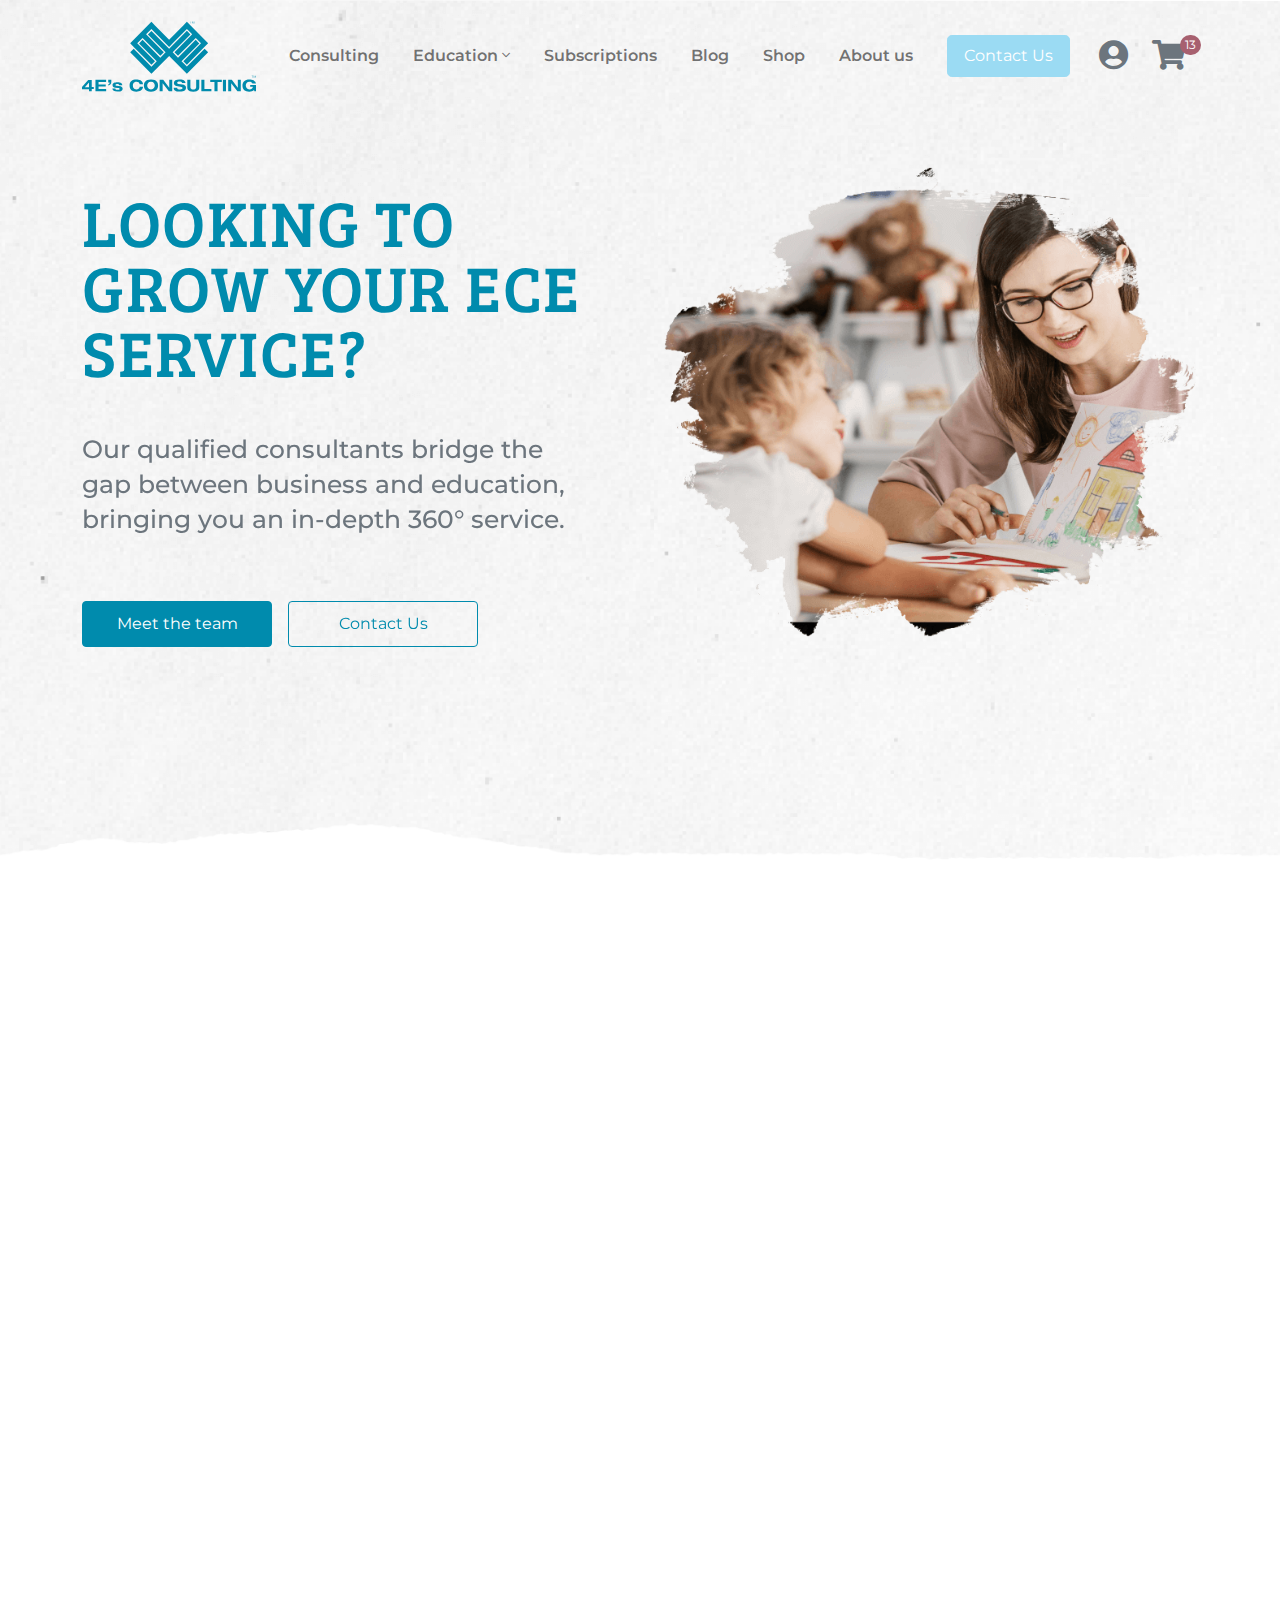
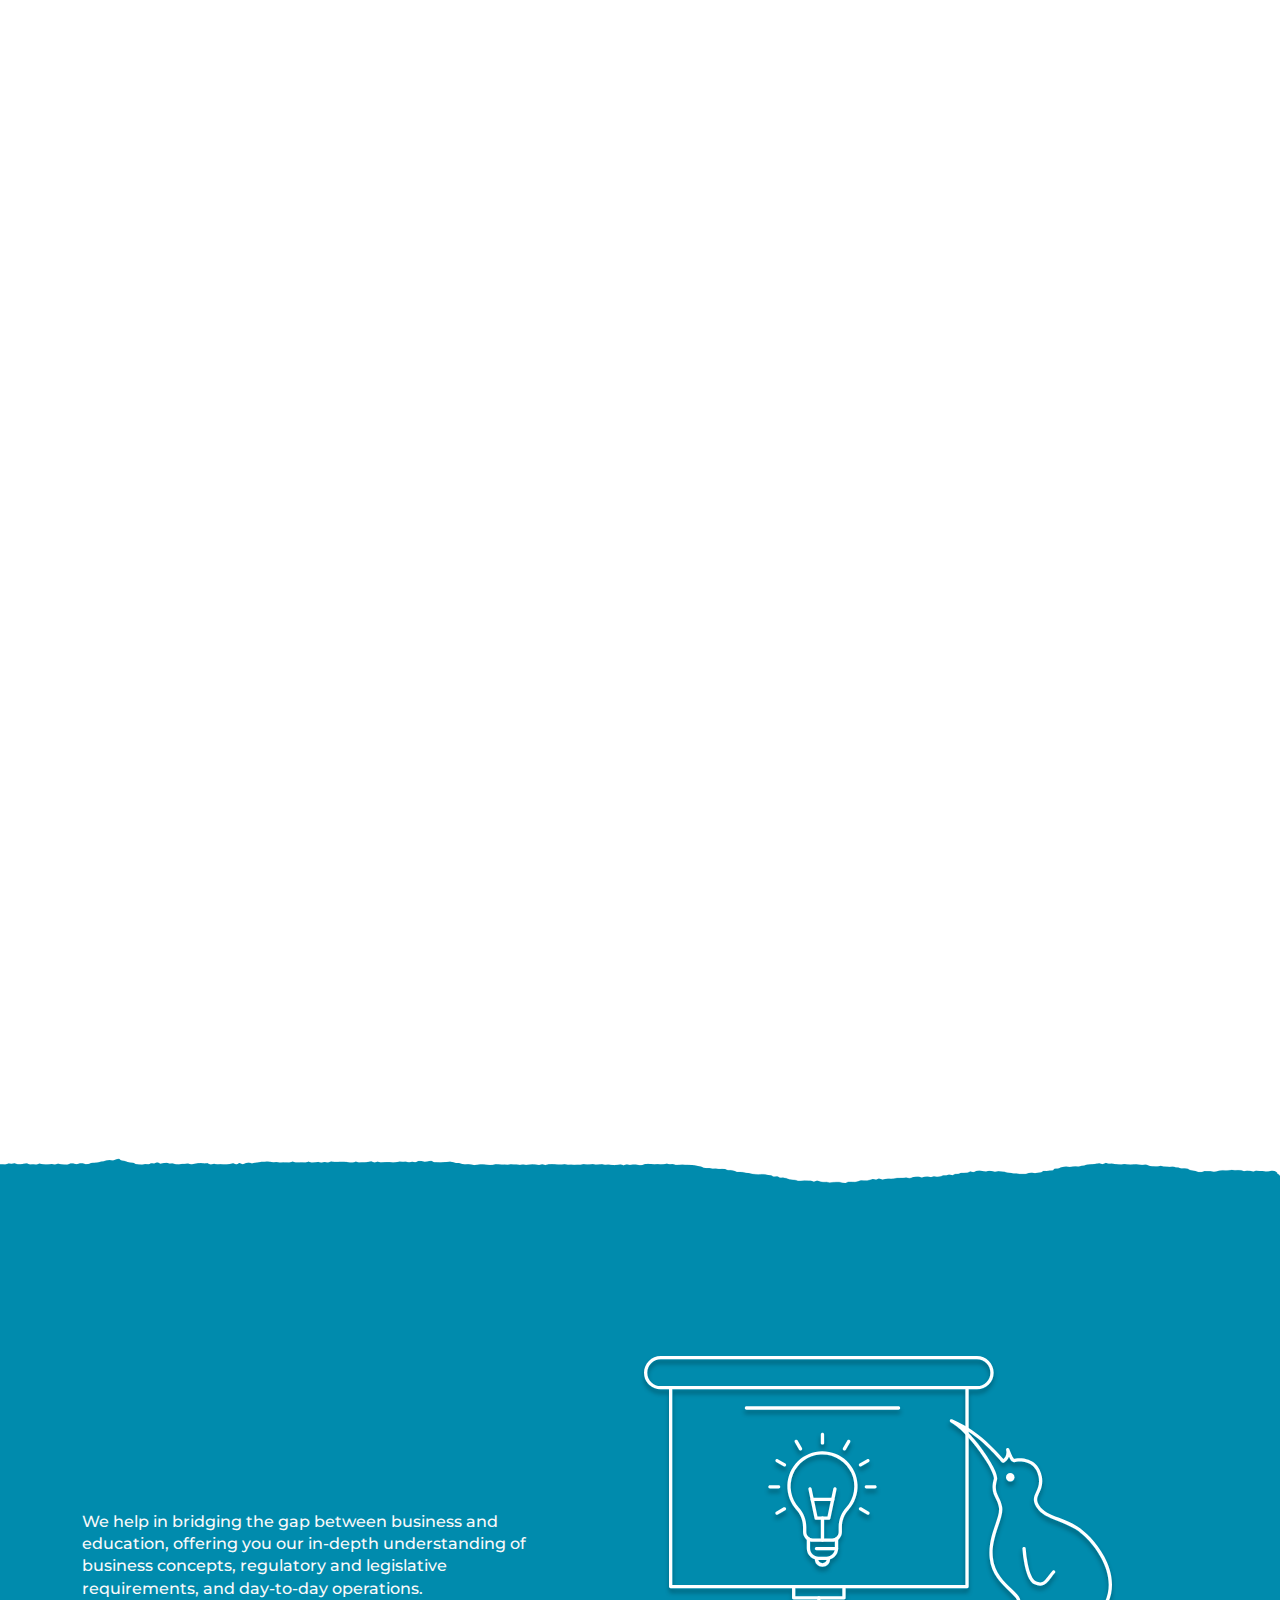
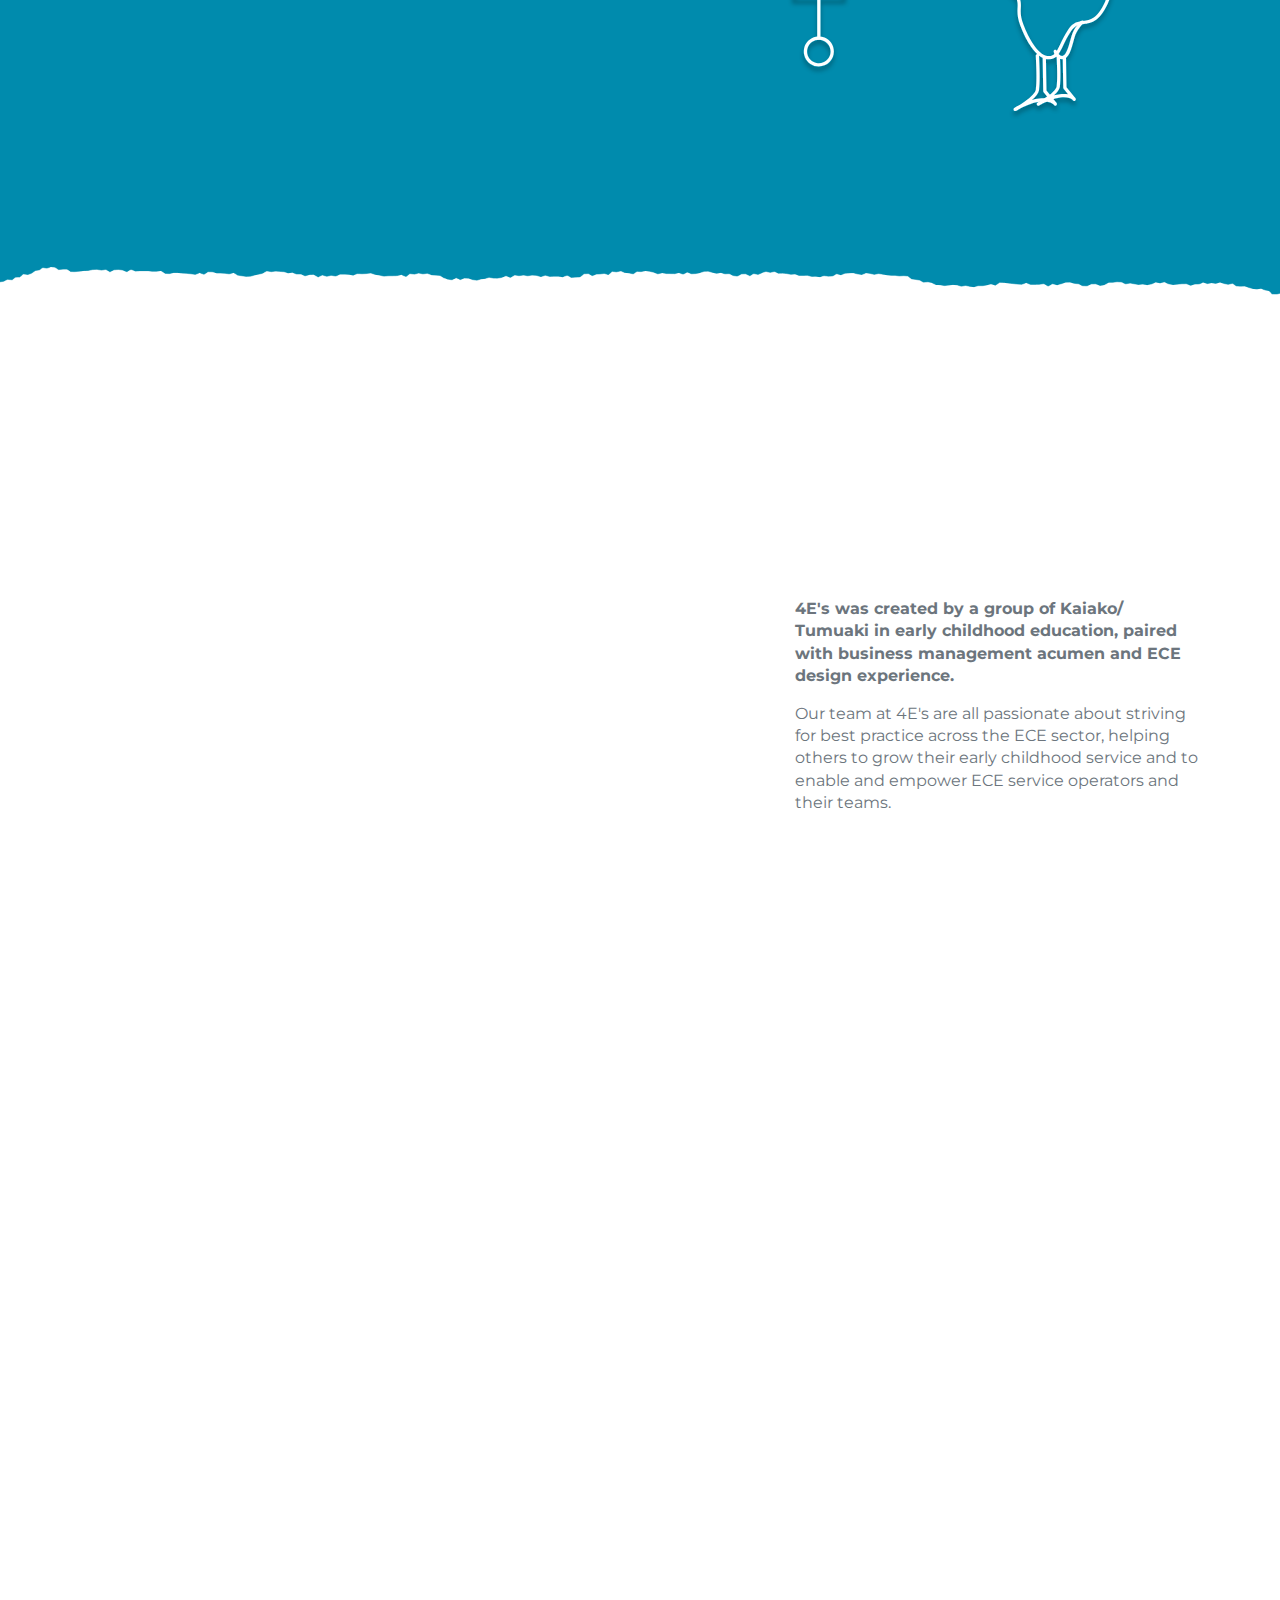
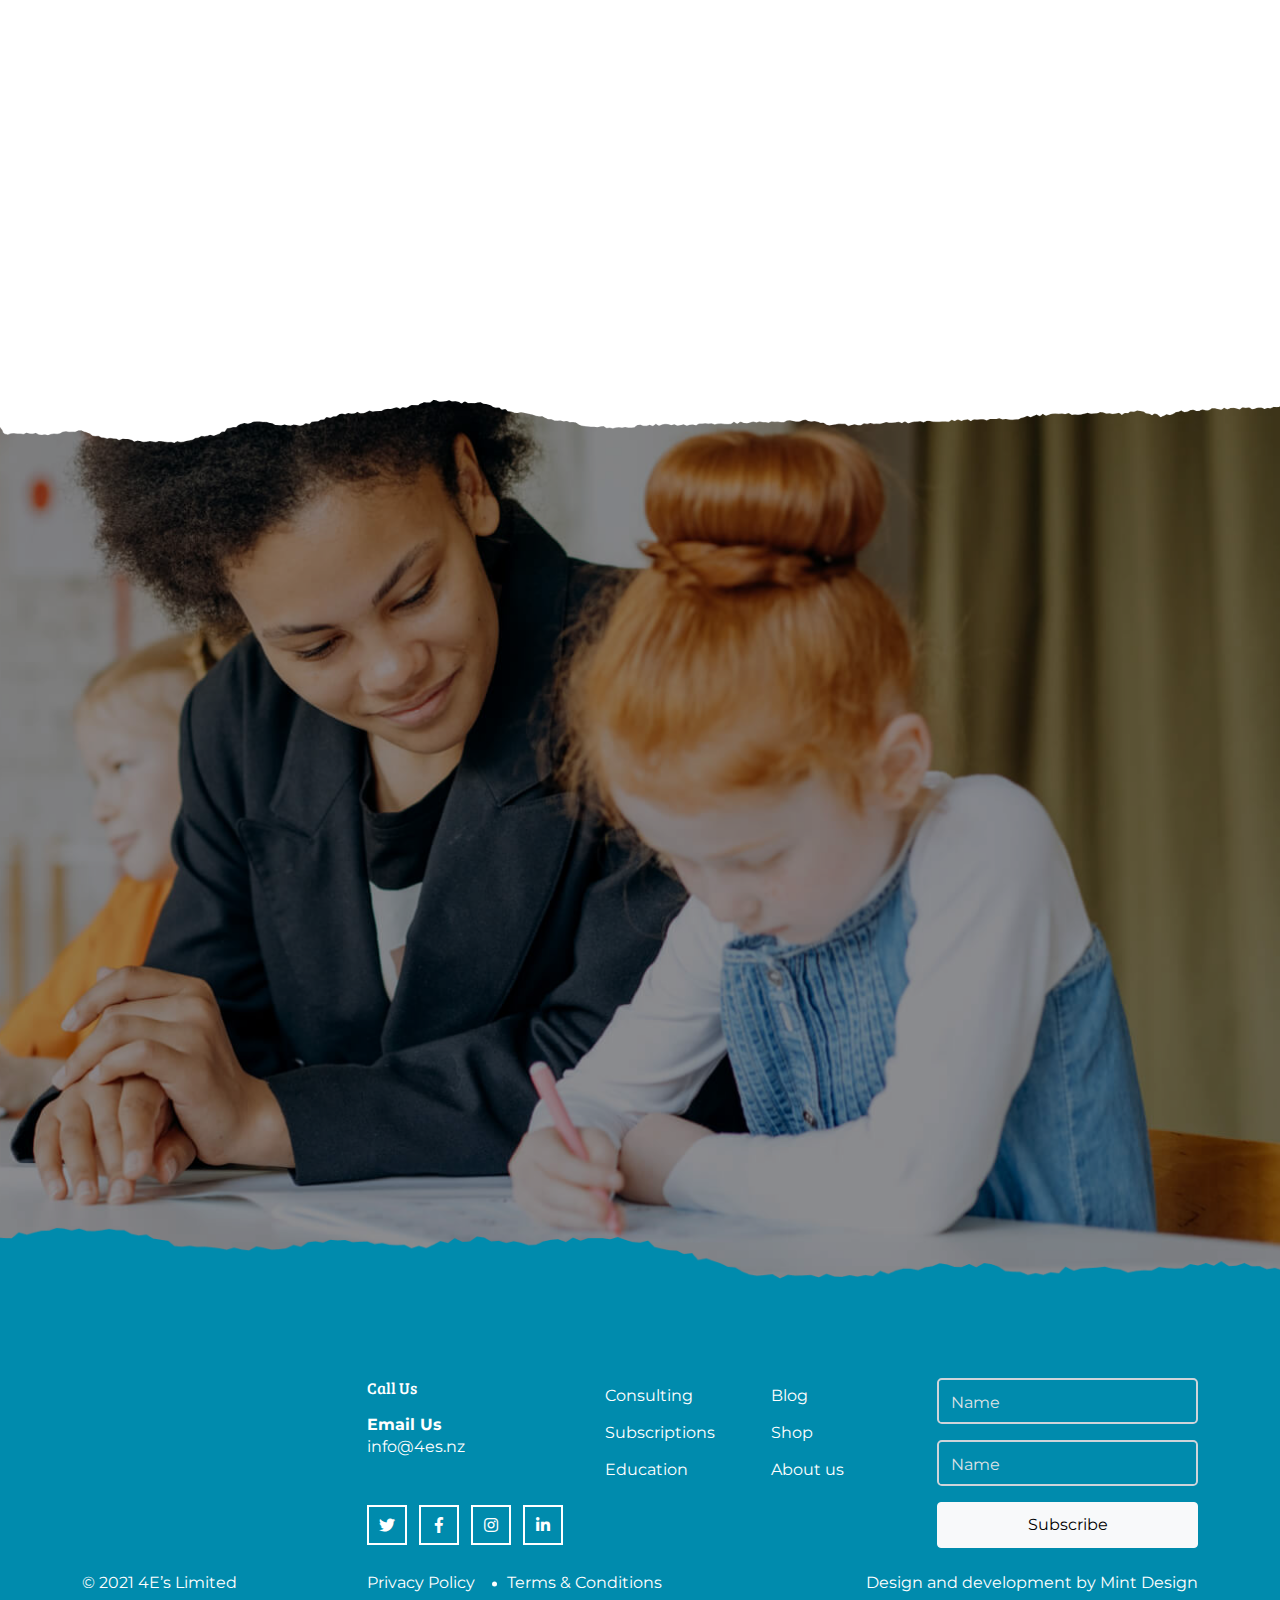
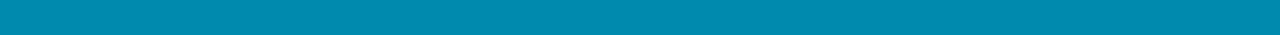
==== commit c857a2d7: "Updated Code" ====
--- a/index.html
+++ b/index.html
@@ -235,14 +235,14 @@
                         </div>
                     </div>
                     <div class="col-xl-6 col-lg-6 order-lg-first">
-                        <div class="hero-area-content text-center text-lg-start py-4">
+                        <div class="hero-area-content text-center text-lg-start py-4" data-aos="fade-up" data-aos-delay="300">
                             <h1 class="text-uppercase lh-xs ls-xs fw-regular text-primary mb-5">Looking to grow your ECE service?</h1>
                             <div class="col-lg-11 mb-5 pl-lg-5">
                                 <p class="fw-semibold fs-2xl lh-md">Our qualified consultants bridge the gap between business and education, bringing you an in-depth 360° service.</p>
                             </div>
                             <div class="hero-area-buttons d-flex justify-content-center justify-content-lg-start gap-3 py-3 flex-wrap">
-                                <a href="#" class="btn btn-primary"><span>Meet the team</span></a>
-                                <a href="#" class="btn btn-outline-primary"><span>Contact Us</span></a>
+                                <a href="#" class="btn btn-primary" data-aos="fade-up" data-aos-delay="500"><span>Meet the team</span></a>
+                                <a href="#" class="btn btn-outline-primary" data-aos="fade-up" data-aos-delay="800"><span>Contact Us</span></a>
                             </div>
                         </div>
                     </div>
@@ -256,7 +256,7 @@
             <div class="container">
                 <div class="row">
                     <div class="col-xl-4">
-                        <div class="section-title mb-5">
+                        <div class="section-title mb-5" data-aos="fade-up" data-aos-delay="100">
                             <h3 class="fs-4xl lh-sm fw-regular mt-3 mb-3">How we mentor <br>
                                 you to create a <br class="d-none d-lg-block">
                                 better ECE Service.</h3>
@@ -330,7 +330,7 @@
             <div class="container">
                 <div class="row justify-content-center">
                     <div class="col-12">
-                        <div class="section-title mb-6 text-center">
+                        <div class="section-title mb-6 text-center" data-aos="fade-up" data-aos-delay="200">
                             <h6 class="ff-primary text-uppercase mb-3">Our Services</h6>
                             <h3 class="fw-regular mb-3">Our offerings in a nutshell.</h3>
                             <p class="fs-sm">We are passionate about your business success.</p>
@@ -406,7 +406,7 @@
                     </div>
                     <div class="col-xl-5 col-lg-6">
                         <!-- Headings -->
-                        <div class="section-heading mb-4">
+                        <div class="section-heading mb-4" data-aos="fade-up" data-aos-delay="100">
                             <h6 class="ff-primary text-uppercase text-white mb-2">Learning Hub</h6>
                             <h3 class="text-white fs-4xl lh-sm fw-regular">Guide you to the information you need to make successful business decisions.</h3>
                         </div>
@@ -435,7 +435,7 @@
                     <div class="col-xl-5 col-lg-6">
                         <div class="about-content ps-lg-5"> 
                             <!-- Headings -->
-                            <div class="section-heading mb-4">
+                            <div class="section-heading mb-4" data-aos="fade-up" data-aos-delay="100">
                                 <h6 class="ff-primary text-uppercase mb-3">WHO WE ARE</h6>
                                 <h3 class="fs-4xl lh-sm fw-regular">Find out more about us</h3>
                             </div>
@@ -443,7 +443,7 @@
                                 <p><strong>4E's was created by a group of Kaiako/ Tumuaki in early childhood education, paired with business management acumen and ECE design experience.</strong></p>
                                 <p>Our team at 4E's are all passionate about striving for best practice across the ECE sector, helping others to grow their early childhood service and to enable and empower ECE service operators and their teams.</p>
                             </div>
-                            <div class="about-us-buttons" data-aos="fade-up" data-aos-delay="100">
+                            <div class="about-us-buttons" data-aos="fade-up" data-aos-delay="300">
                                 <button class="btn btn-danger">Learn more</button>
                             </div>
                         </div>
@@ -458,7 +458,7 @@
             <div class="container">
                 <div class="row justify-content-center">
                     <div class="col-lg-4">
-                        <div class="section-heading mb-6 text-center">
+                        <div class="section-heading mb-6 text-center" data-aos="fade-up" data-aos-delay="100">
                             <h6 class="ff-primary text-uppercase mb-3">Testimonials</h6>
                             <h3 class="ls-sm">Word on the street</h3>
                             <img src="assets/img/heading/line.svg" class="line" alt="">
@@ -468,7 +468,7 @@
                 <div class="row justify-content-center">
                     <div class="col-lg-9">
                         <!-- Slider main container -->
-                        <div class="swiper-container">
+                        <div class="swiper-container" data-aos="fade-in" data-aos-delay="100">
                             <div class="swiper mb-4" data-autoplay="false" data-prev=".testimonials-arrow--prev" data-next=".testimonials-arrow--next" avs-slider>
                                 <!-- Additional required wrapper -->
                                 <div class="swiper-wrapper">
@@ -529,24 +529,24 @@
             <div class="container">
                 <div class="row justify-content-center">
                     <div class="col-12">
-                        <div class="section-heading mb-6 text-center">
+                        <div class="section-heading mb-6 text-center" data-aos="fade-up" data-aos-delay="100">
                             <h6 class="ff-primary text-uppercase mb-4 text-white">4E’s UPDATES</h6>
                             <h3 class="text-white fw-regular">Subscribe here to stay in the know.</h3>
                         </div>
                     </div>
                 </div>
                 <div class="row gy-4 align-items-center justify-content-center">
-                    <div class="col-lg-4 col-md-4">
+                    <div class="col-lg-4 col-md-4" data-aos="fade-in" data-aos-delay="100">
                         <div class="form-group mb-15">
                             <input type="text" class="form-control bg-transparent border-2 rounded-3 text-light fs-lg w-100" placeholder="Name">
                         </div>
                     </div>
-                    <div class="col-lg-4 col-md-4">
+                    <div class="col-lg-4 col-md-4" data-aos="fade-in" data-aos-delay="300">
                         <div class="form-group mb-15">
                             <input type="email" class="form-control bg-transparent border-2 rounded-3 text-light fs-lg w-100" placeholder="Email Address">
                         </div>
                     </div>
-                    <div class="col-xl-2 col-lg-3 col-md-4">
+                    <div class="col-xl-2 col-lg-3 col-md-4" data-aos="fade-in" data-aos-delay="500">
                         <div class="form-group">
                             <button class="w-100 btn btn-danger">
                                 Subscribe Now
@@ -564,7 +564,7 @@
                 <div class="row">
                     <!-- Footer Widget -->
                     <div class="col-lg-3 col-md-5">
-                        <div class="footer-widget mb-4 text-center text-lg-start">
+                        <div class="footer-widget mb-4 text-center text-lg-start" data-aos="fade-in" data-aos-delay="200">
                             <div class="footer-logo mb-4">
                                 <img src="assets/img/footer/logo.svg" alt="">
                             </div>
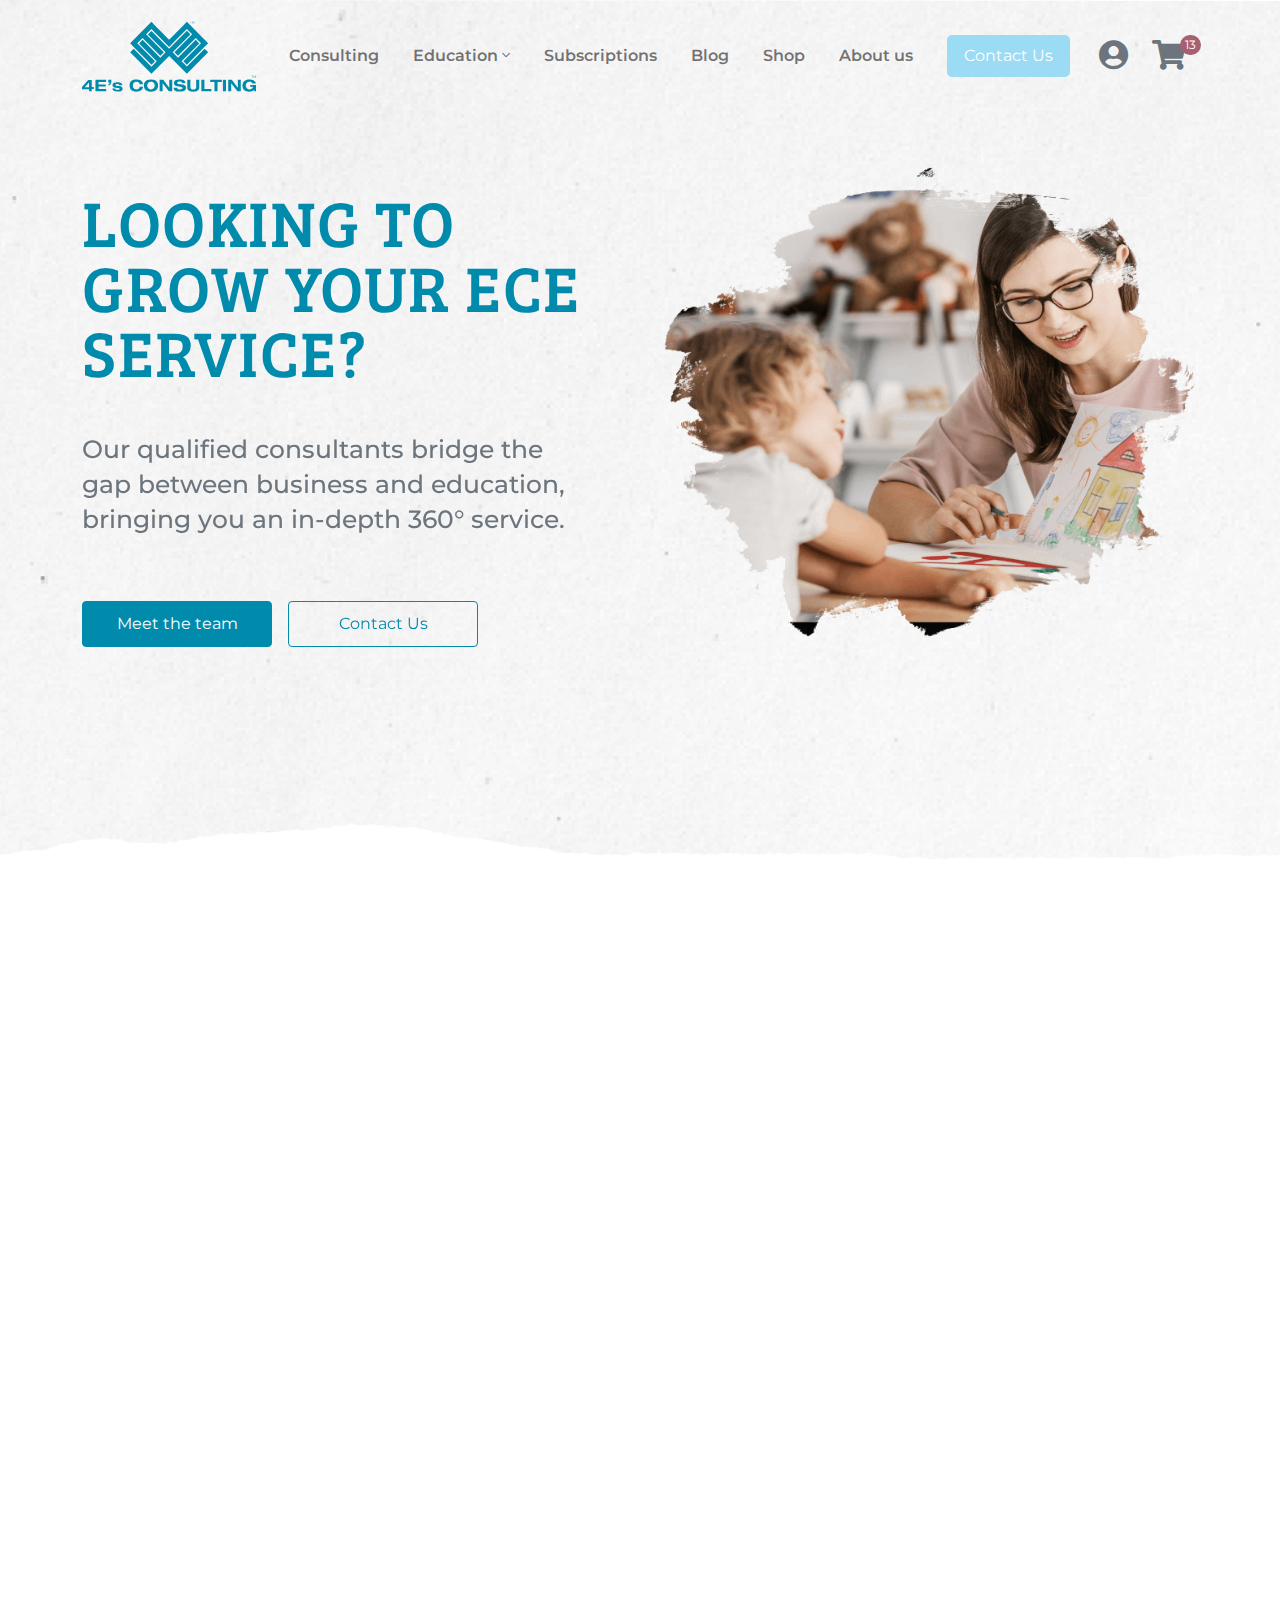
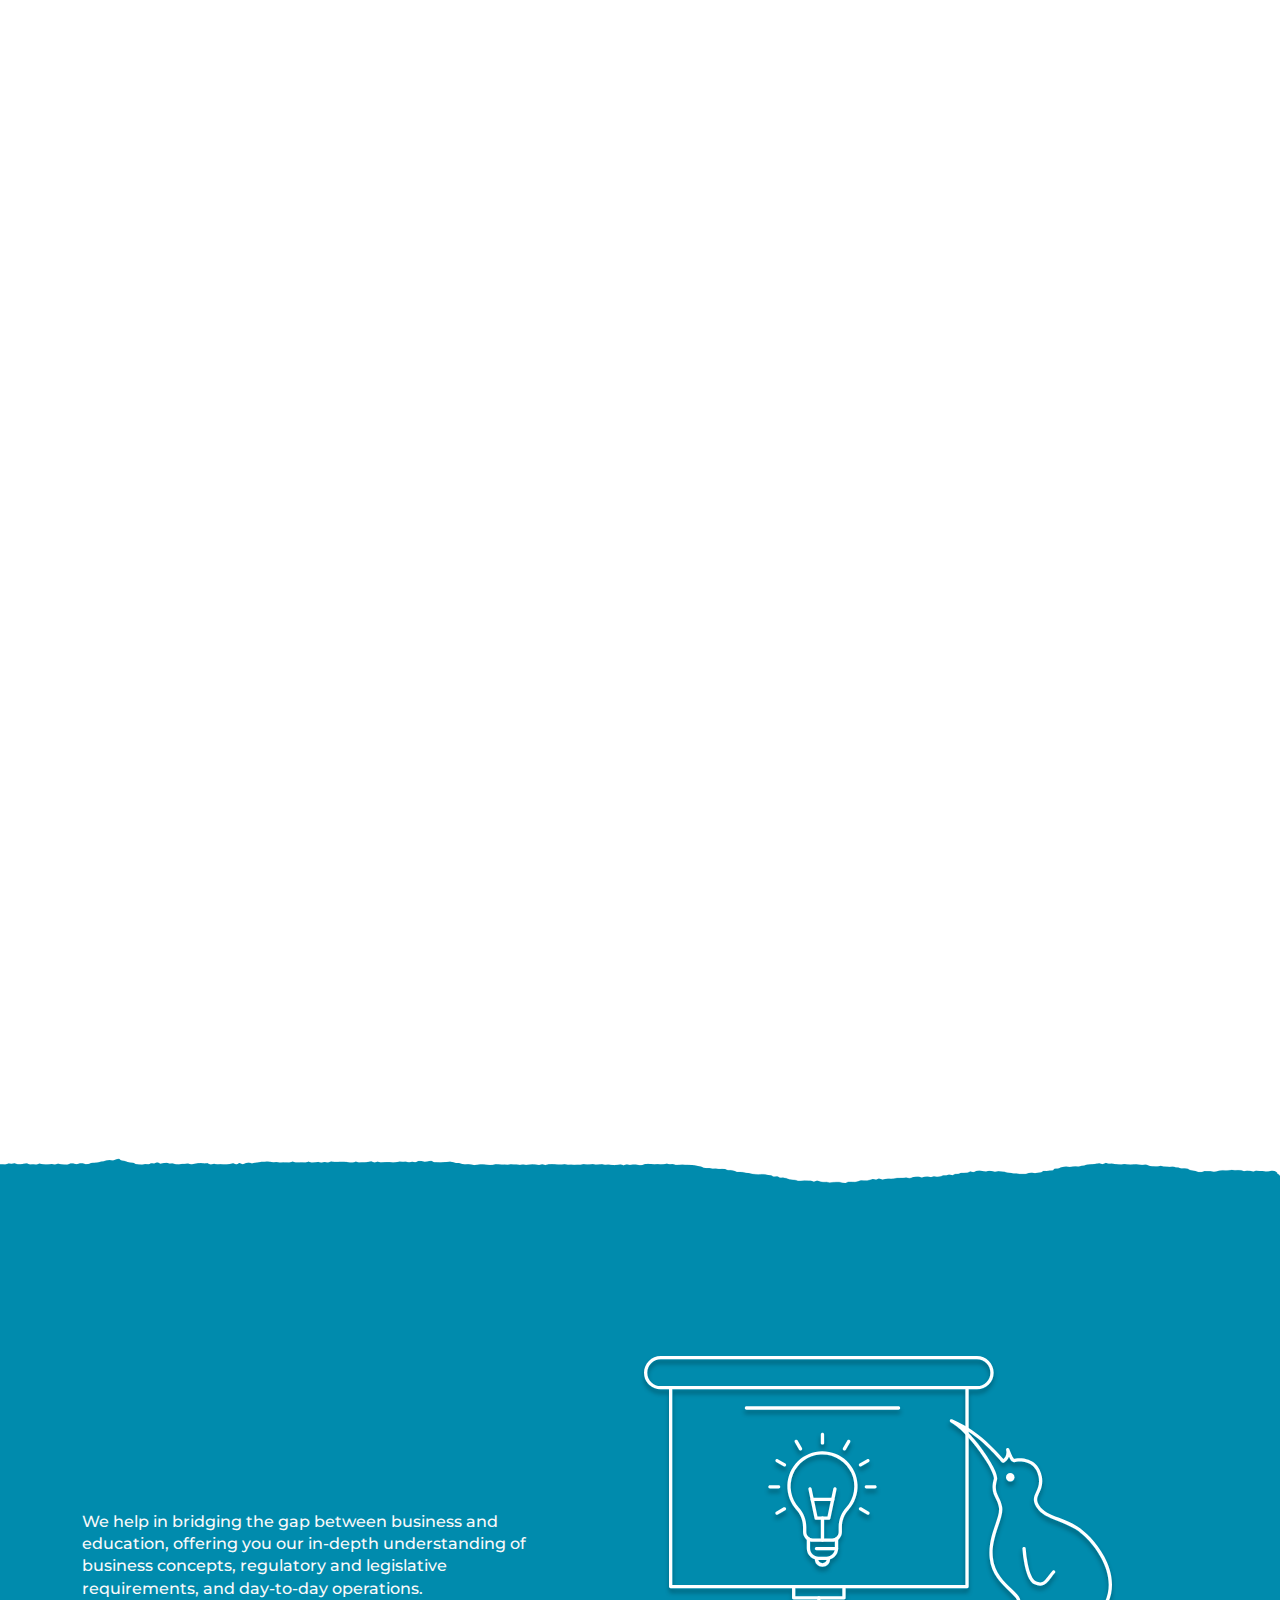
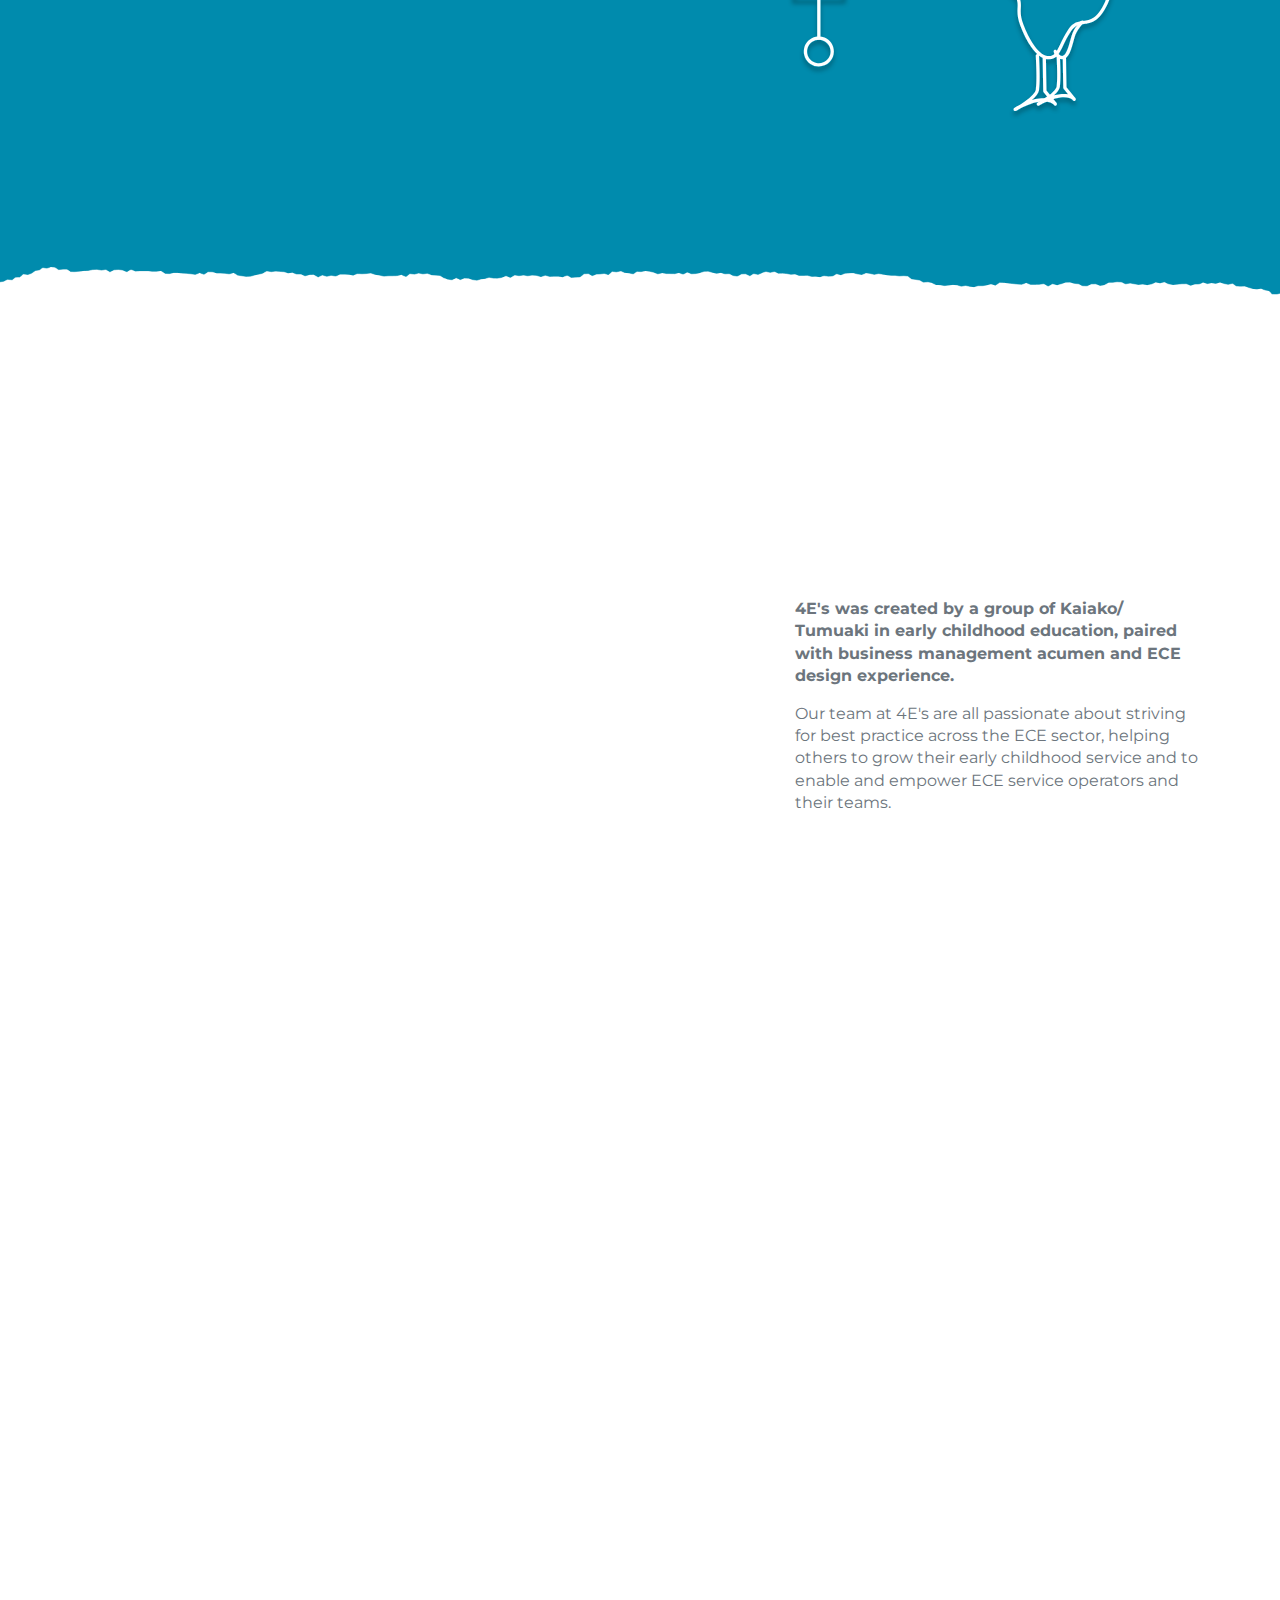
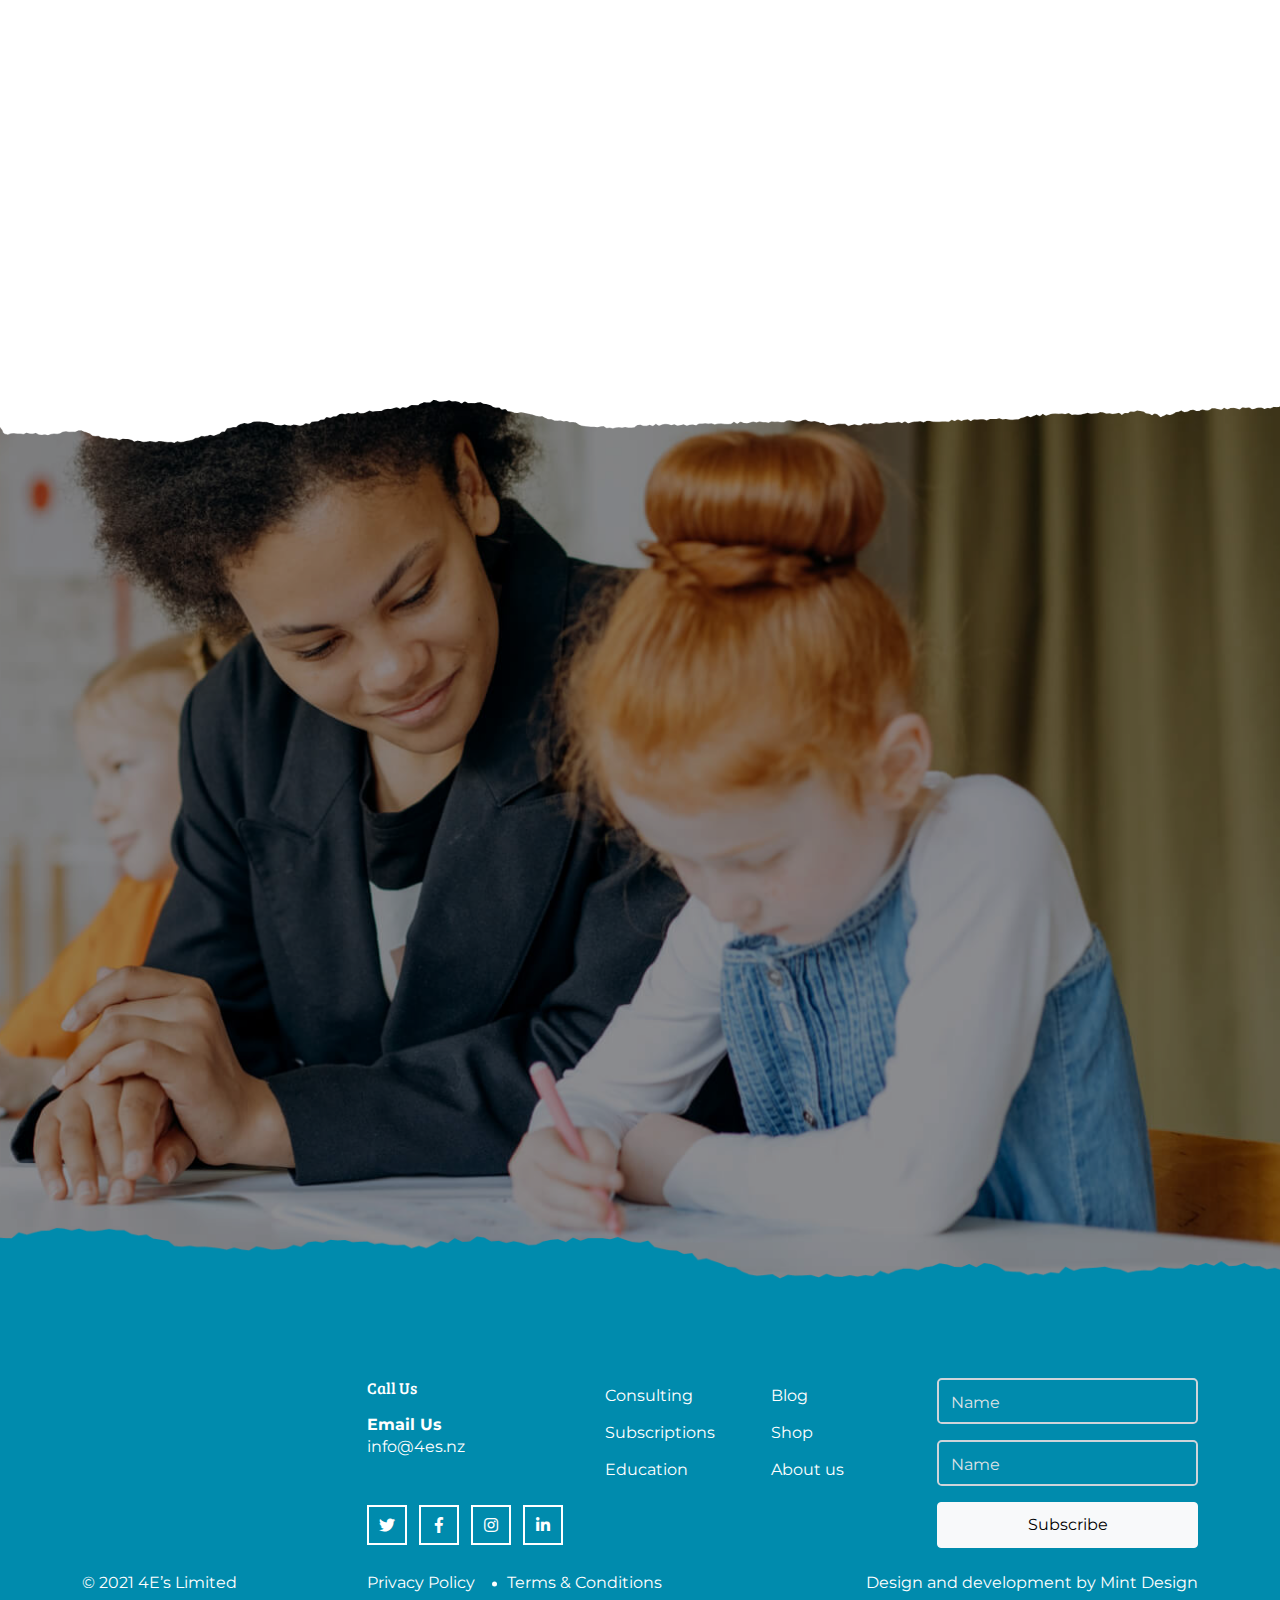
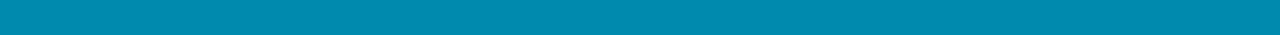
==== commit 29af1934: "Updated Code" ====
--- a/index.html
+++ b/index.html
@@ -30,7 +30,7 @@
 </head>
 
 <body>
-    <main class="main-wrapper">
+    <main class="overflow-hidden">
         <!-- // PRELOADER START ======== //
         // ========================== -->
         <div id="preloader">
--- a/assets/css/main.css
+++ b/assets/css/main.css
@@ -12907,7 +12907,7 @@
 .footer {
   position: relative;
   --footer-gap: 230px;
-  background-position: bottom;
+  background-position: var(--footer-bg-position, bottom);
   background-size: cover;
   background-repeat: no-repeat;
   margin-top: calc(var(--footer-gap) * -1);
@@ -12923,6 +12923,11 @@
 @media (min-width: 992px) {
   .footer {
     --footer-gap: 9.375rem;
+  }
+}
+@media (max-width: 767.98px) {
+  .footer {
+    --footer-bg-position: top left;
   }
 }
 .footer input.placeholder {
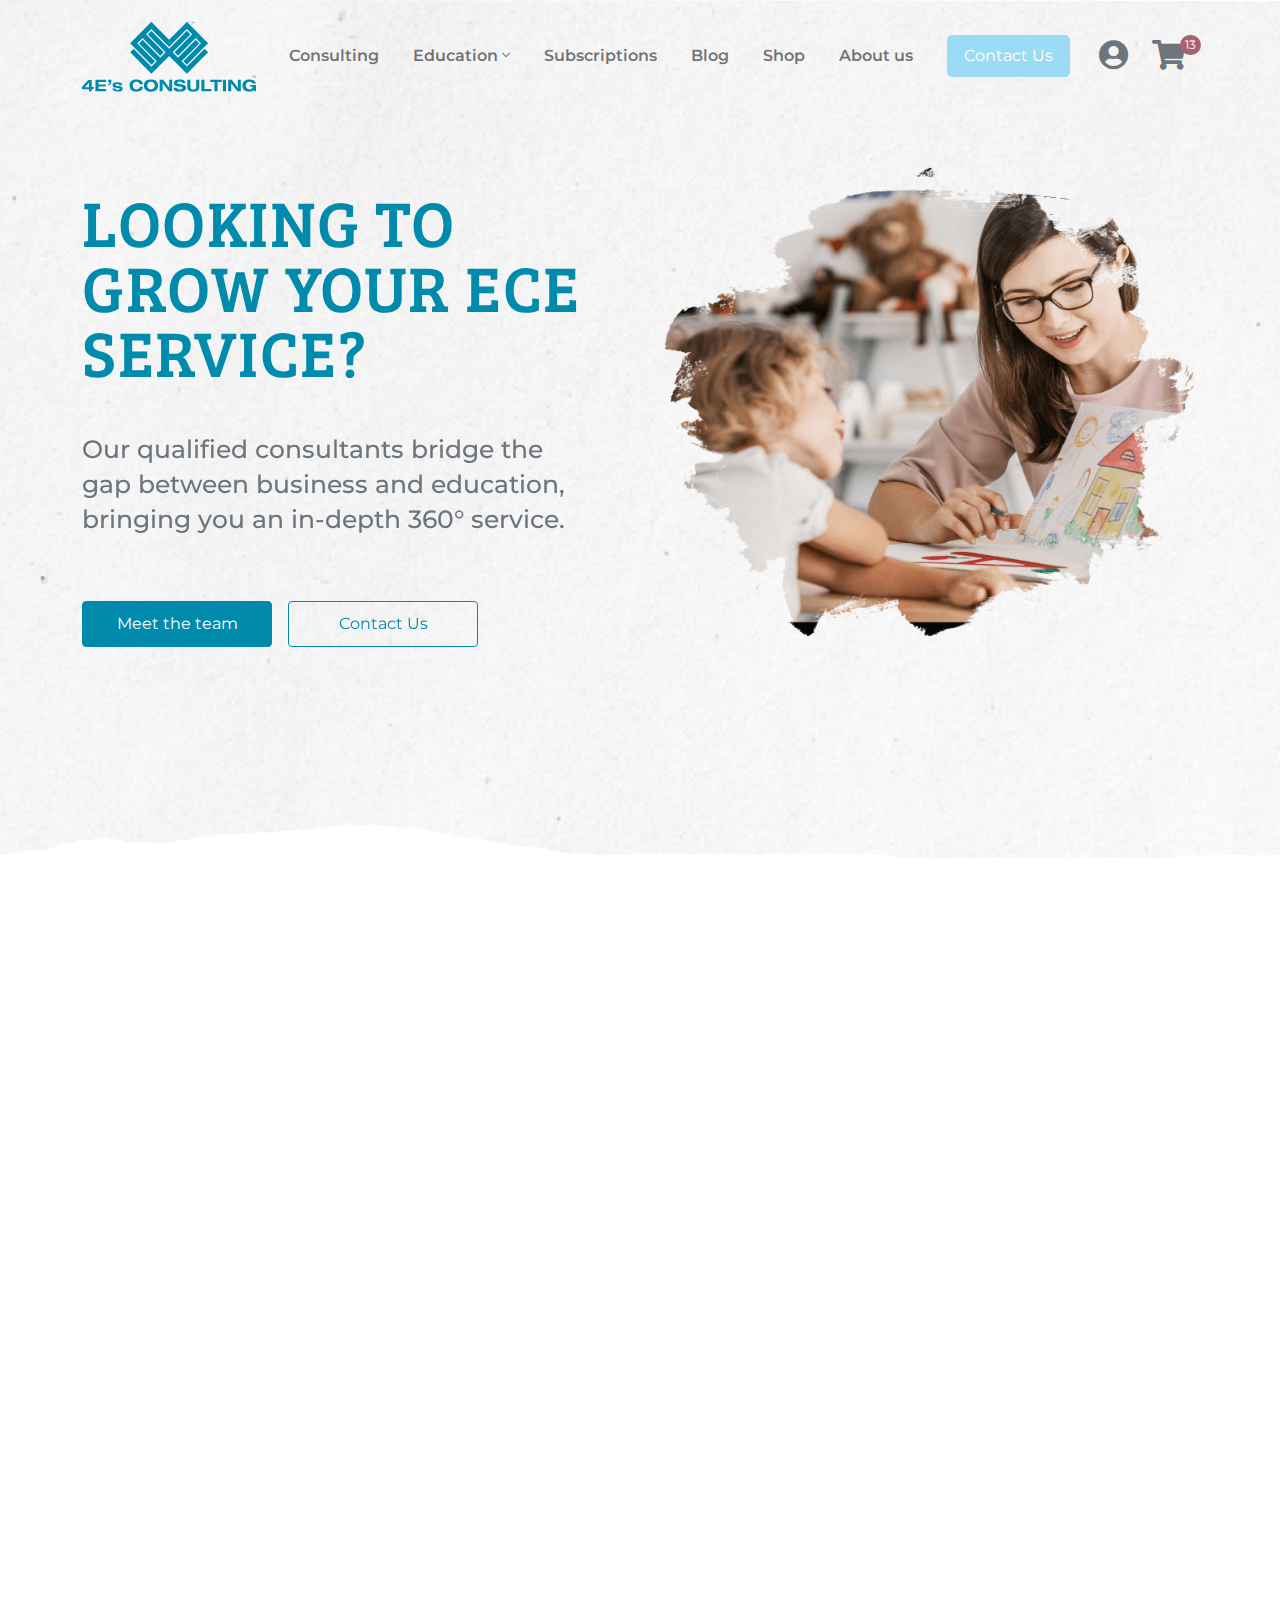
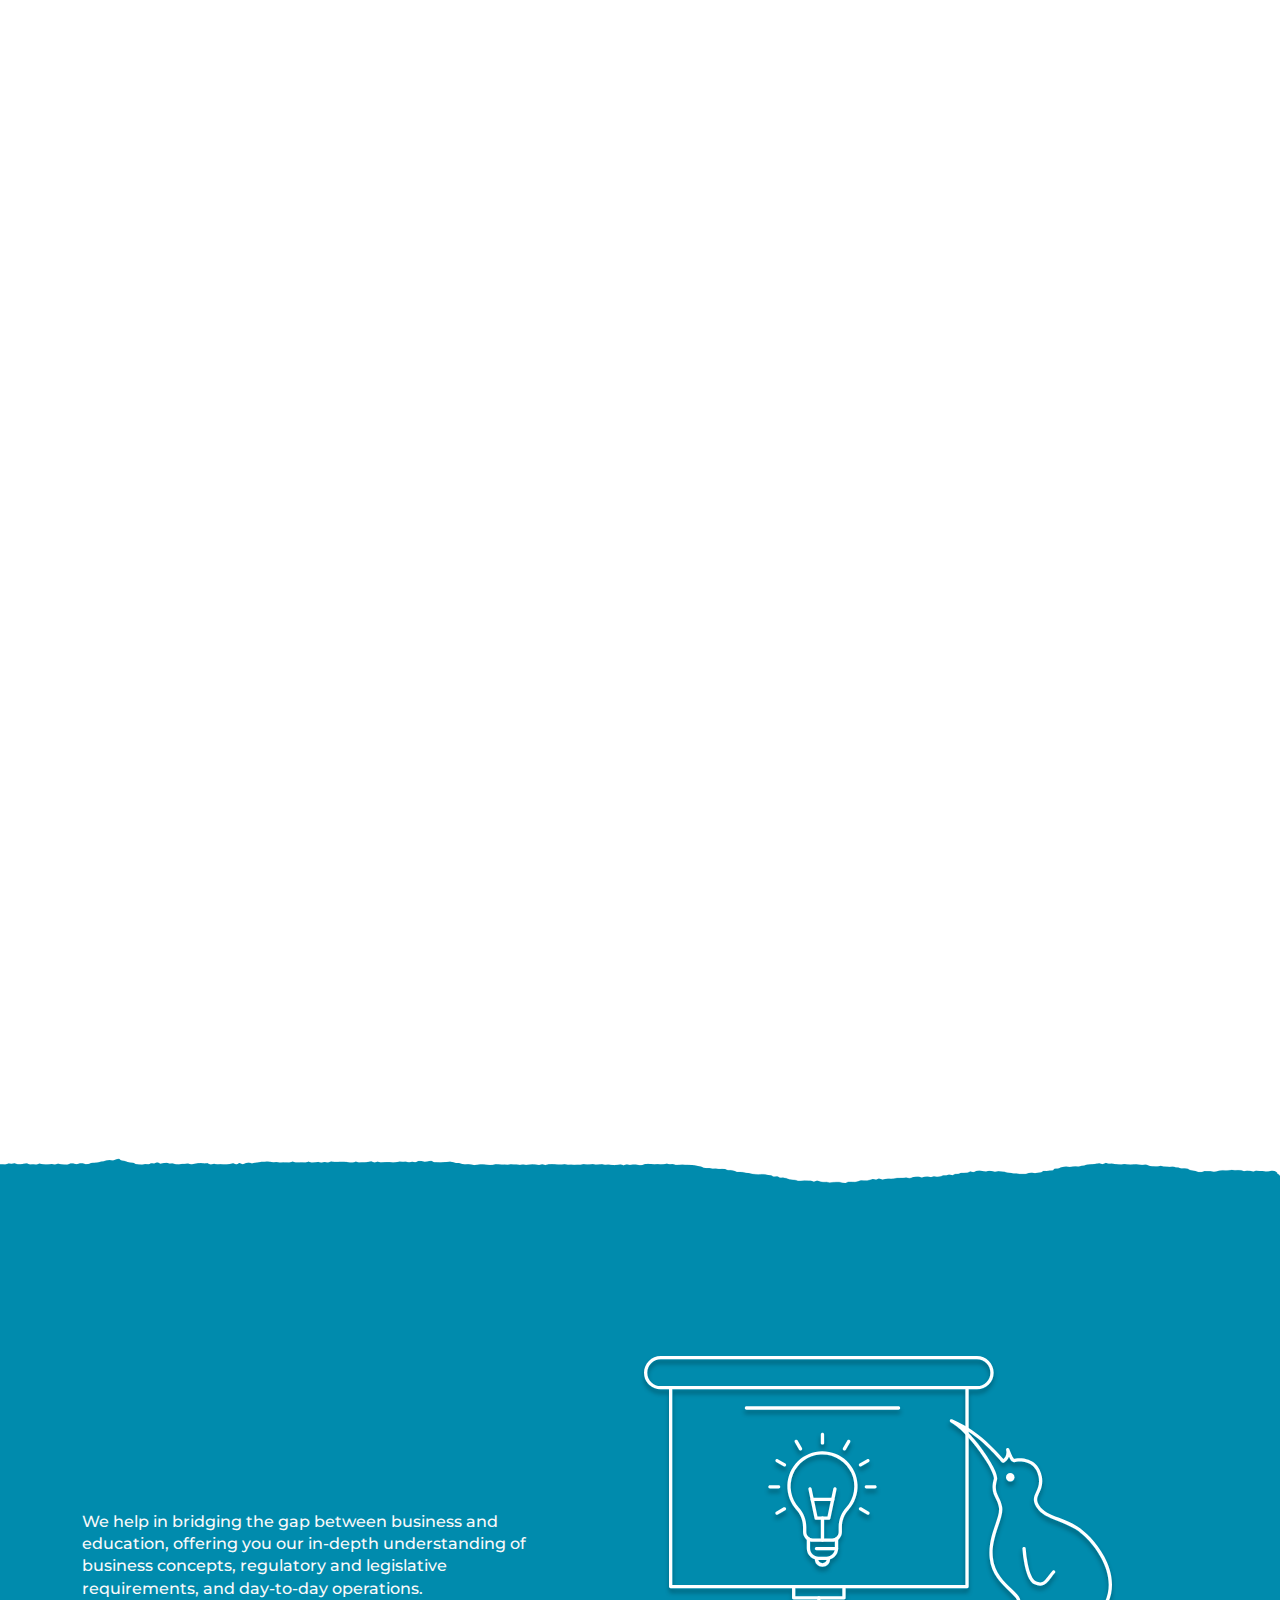
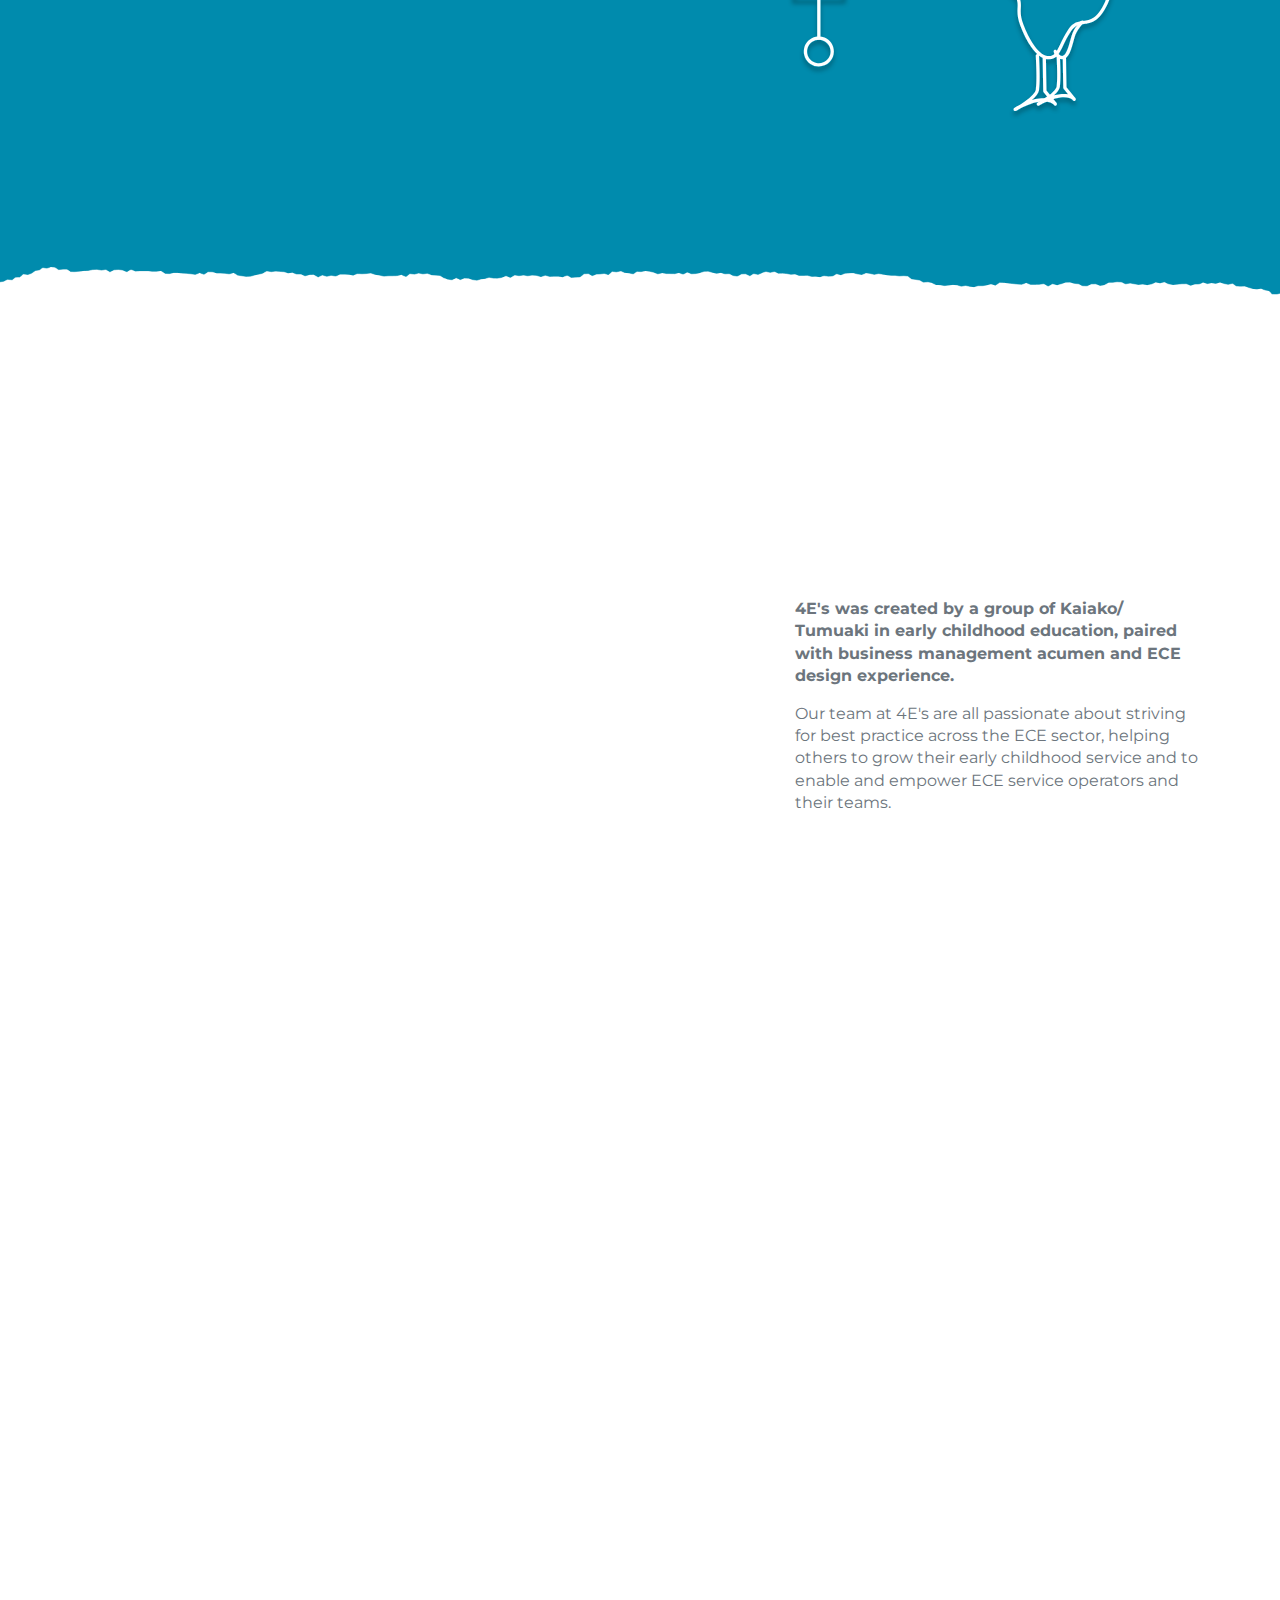
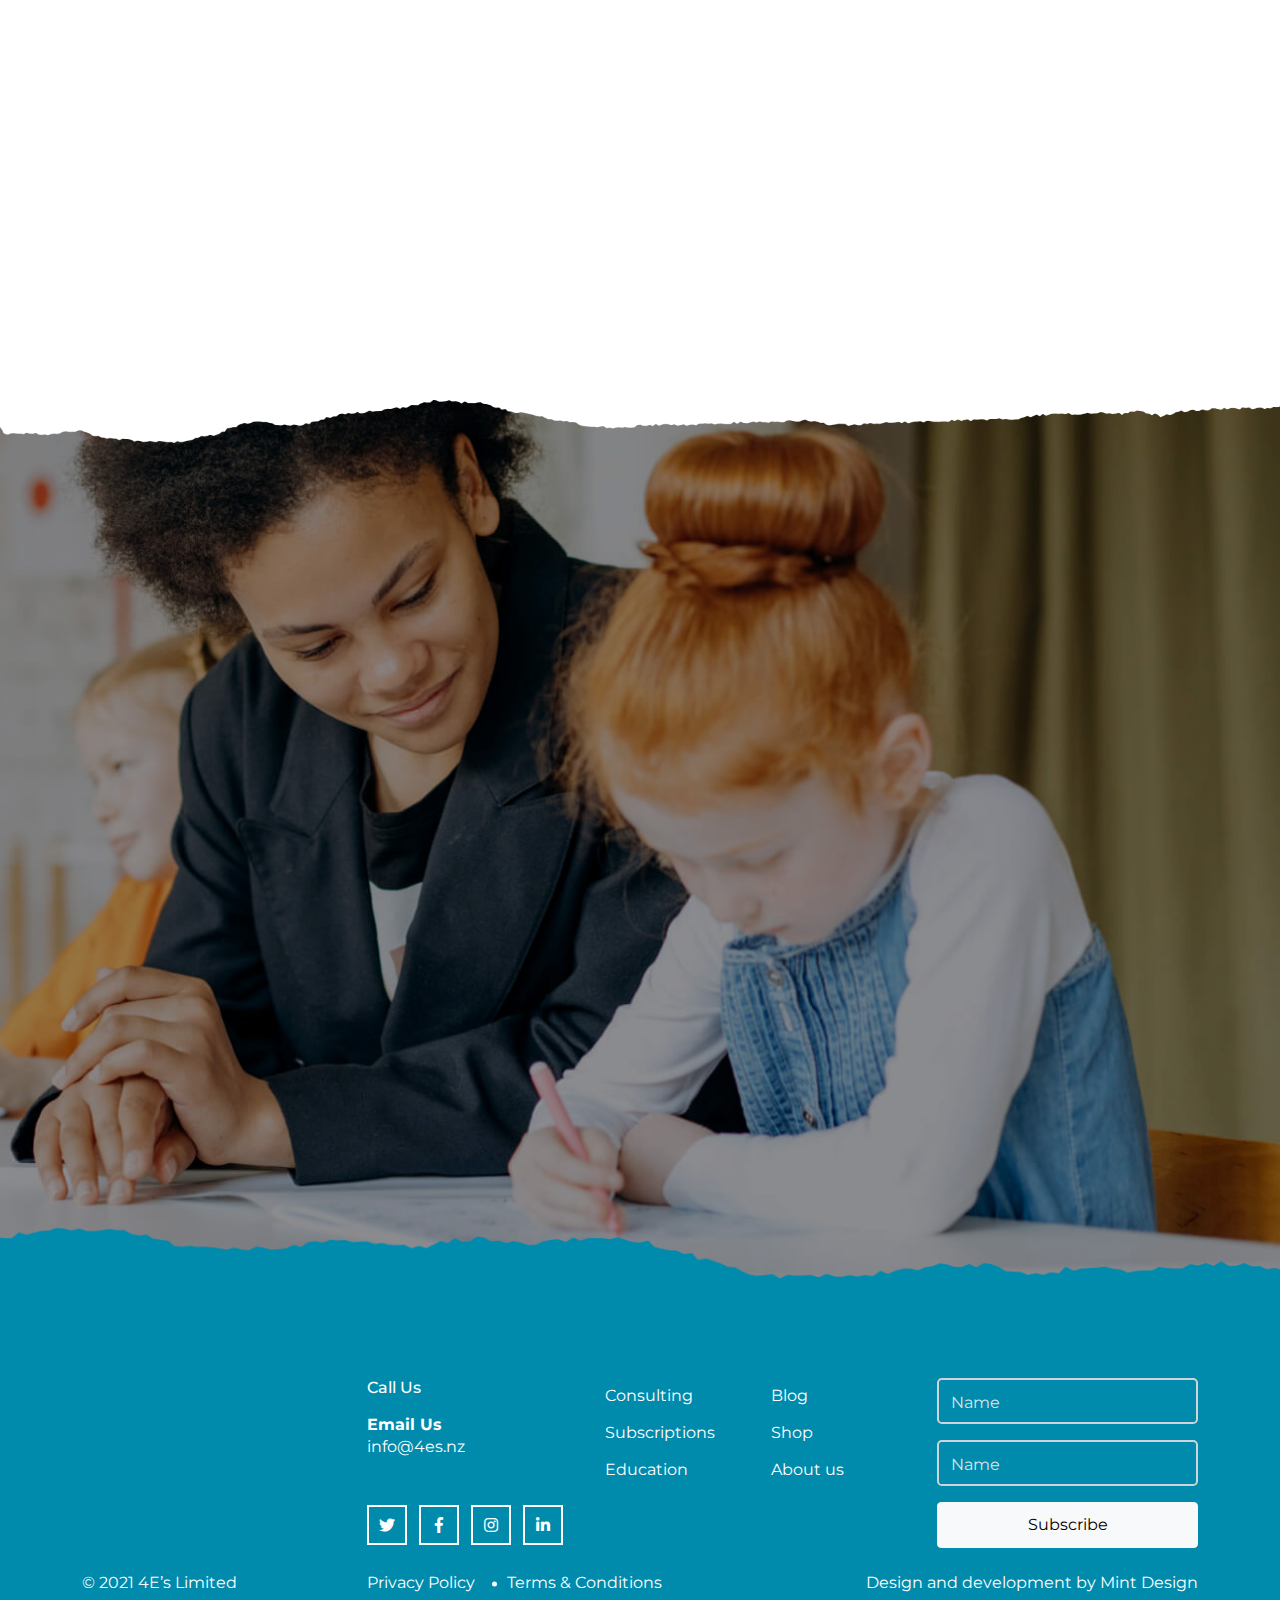
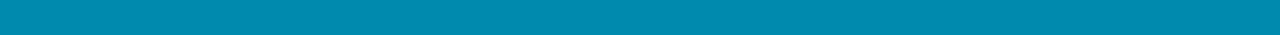
==== commit 2d6ddb80: "Update Code" ====
--- a/index.html
+++ b/index.html
@@ -123,65 +123,6 @@
                   </div>
                 </div>
               </nav>
-
-
-
-
-
-
-
-            <div class="container d-none">
-                <!-- Header Wrapper Start  -->
-                <div class="header-wrapper">
-
-                    <!-- Header Logo Start -->
-                    <div id="header-logo" class="header-logo me-auto">
-                        <a class="navbar-brand" href="index.html"><img src="assets/img/header/logo.svg" alt=""></a>
-                    </div>
-                    <!-- Header Logo End -->
-
-                    <!-- Header Menu Start -->
-                    <div class="header-navbar ms-auto d-none d-xl-block">
-                        <ul class="header-menu main-menu justify-content-end">
-                            <li><a href="#">Consulting</a></li>
-                            <li class="active-menu">
-                                <a href="index.html">Education</a>
-                                <i class="fal fa-angle-down"></i>
-                                <ul class="sub-menu">
-                                    <li class="active"><a href="index.html">Property 01</a></li>
-                                    <li><a href="index-2.html">Property 02</a></li>
-                                    <li><a href="index-3.html">Property 03</a></li>
-                                    <li><a href="#">Property 04</a></li>
-                                </ul>
-                            </li>
-                            <li><a href="#">Subscriptions</a></li>
-                            <li><a href="#">Blog</a></li>
-                            <li><a href="#">Shop</a></li>
-                            <li><a href="#">About us</a></li>
-                            <li><a href="#" class="btn btn-secondary text-white rounded-md">Contact Us</a></li>
-                        </ul>
-                    </div>
-                    <!-- Header Menu End -->
-                    <ul class="header-menu">
-                        <li class="d-none d-xl-inline-block"><a href="#"><span class="fs-2xl fas fa-user-circle"></span></a></li>
-                        <li><a href="#">
-                            <span class="fs-2xl fas fa-shopping-cart"></span>
-                            <sup class="badge bg-danger text-white">13</sup>
-                        </a></li>
-                    </ul>
-                    <!-- Header Toggle Start -->
-                    <div class="header-toggle ml-10 d-xl-none">
-                        <button class="burger-icon cursor-pointer">
-                            <span></span>
-                            <span></span>
-                            <span></span>
-                        </button>
-                    </div>
-                    <!-- Header Toggle End -->
-                </div>
-                <!-- Header Wrapper End  -->
-
-            </div>
         </header>
         <!-- Header End -->
 
--- a/assets/css/main.css
+++ b/assets/css/main.css
@@ -4703,12 +4703,12 @@
   }
 }
 .accordion-button:not(.collapsed) {
-  color: #007d9c;
+  color: #A7606F;
   background-color: #e6f3f7;
   box-shadow: inset 0 -1px 0 rgba(0, 0, 0, 0.125);
 }
 .accordion-button:not(.collapsed)::after {
-  background-image: url("data:image/svg+xml,%3csvg xmlns='http://www.w3.org/2000/svg' viewBox='0 0 16 16' fill='%23007d9c'%3e%3cpath fill-rule='evenodd' d='M1.646 4.646a.5.5 0 0 1 .708 0L8 10.293l5.646-5.647a.5.5 0 0 1 .708.708l-6 6a.5.5 0 0 1-.708 0l-6-6a.5.5 0 0 1 0-.708z'/%3e%3c/svg%3e");
+  background-image: url("data:image/svg+xml,%3csvg xmlns='http://www.w3.org/2000/svg' viewBox='0 0 16 16' fill='%23A7606F'%3e%3cpath fill-rule='evenodd' d='M1.646 4.646a.5.5 0 0 1 .708 0L8 10.293l5.646-5.647a.5.5 0 0 1 .708.708l-6 6a.5.5 0 0 1-.708 0l-6-6a.5.5 0 0 1 0-.708z'/%3e%3c/svg%3e");
   transform: rotate(-180deg);
 }
 .accordion-button::after {
@@ -12154,6 +12154,60 @@
   cursor: pointer;
 }
 
+.rounded-4 {
+  border-radius: 1rem !important;
+}
+
+@media (min-width: 992px) {
+  .vh-lg-75 {
+    min-height: 75vh;
+  }
+}
+
+.input-control {
+  background: transparent;
+  border-radius: 0;
+  border: 0;
+  padding-left: 0;
+  outline: 0;
+  box-shadow: none;
+  border-bottom: 1px solid #5E5E5E;
+  resize: none;
+}
+.input-control:focus {
+  background: transparent;
+  outline: none;
+  box-shadow: none;
+}
+
+.heading-spaces {
+  position: relative;
+  padding-top: var(--heading-top-spaces, 8rem);
+  background-size: 100%;
+  background-repeat: no-repeat;
+  z-index: 1;
+}
+.heading-spaces:before {
+  position: absolute;
+  content: "";
+  width: 100%;
+  height: 100%;
+  background-color: #008BAD;
+  left: 0;
+  bottom: 5em;
+  z-index: -1;
+}
+@media (min-width: 992px) {
+  .heading-spaces {
+    --heading-top-spaces: 10rem;
+  }
+}
+
+.section-padding--popular-products {
+  padding-top: 150px;
+  padding-bottom: 250px;
+}
+
 h1, .h1, h2, .h2, h3, .h3, h4, .h4, h5, .h5, h6, .h6,
 h1 a, .h1 a, h2 a, .h2 a, h3 a, .h3 a, h4 a, .h4 a, h5 a, .h5 a, h6 a, .h6 a {
   color: var(--heading-color, #5E5E5E);
@@ -12203,6 +12257,18 @@
   font-weight: 500 !important;
 }
 
+.ff-primary {
+  font-family: "Montserrat", sans-serif;
+}
+
+.ff-secondary {
+  font-family: "Bree Serif", serif;
+}
+
+.ff-fa {
+  font-family: "Font Awesome 5 Pro";
+}
+
 .lh-xs {
   line-height: 1 !important;
 }
@@ -12504,6 +12570,26 @@
     font-size: 65px !important;
   }
 }
+.bg-center-bottom {
+  background-position: center bottom;
+  background-size: cover;
+}
+.bg-left-center {
+  background-position: left center;
+  background-size: cover;
+}
+.bg-left-bottom {
+  background-position: left bottom;
+  background-size: cover;
+}
+.bg-center-top {
+  background-position: center top;
+  background-size: cover;
+}
+.bg-lighter {
+  background-color: #F6F6F6 !important;
+}
+
 /* PRELOADER CSS */
 .avs-preloader {
   align-items: center;
@@ -12710,6 +12796,11 @@
   width: 100%;
   z-index: 1020;
 }
+@media (max-width: 991.98px) {
+  .header .navbar-brand {
+    max-width: 130px;
+  }
+}
 .header .sticky {
   background: #fff;
   position: fixed;
@@ -12719,6 +12810,27 @@
 }
 .header .btn {
   min-width: 1px;
+}
+.header__toggler {
+  display: inline-flex;
+  flex-direction: column;
+  gap: 7px;
+  background: transparent;
+  border: 0;
+}
+.header__toggler .icon-bar {
+  width: 30px;
+  height: 2px;
+  background: #fff;
+  display: block;
+}
+
+.btn.close-btn {
+  min-width: 30px;
+  font-size: 23px;
+  border: 1px solid #ced4da;
+  padding: 5px 14px;
+  line-height: 1;
 }
 
 @keyframes sticky {
@@ -12856,6 +12968,13 @@
   text-align: center;
 }
 
+.offcanvas-logo {
+  max-width: 130px;
+}
+.offcanvas-start {
+  width: 300px;
+  max-width: 100%;
+}
 .offcanvas-menu .main-menu li {
   position: relative;
 }
@@ -12914,6 +13033,16 @@
   z-index: 99;
   padding: var(--section-padding, 13.75rem 0px 2.5rem);
   overflow: hidden;
+  z-index: 1;
+}
+.footer:before {
+  position: absolute;
+  content: "";
+  top: 10em;
+  height: 100%;
+  width: 100%;
+  background-color: #008BAD;
+  z-index: -1;
 }
 @media (min-width: 1400px) {
   .footer {
@@ -12944,6 +13073,7 @@
 }
 .footer a, .footer a:hover {
   color: inherit;
+  opacity: 1 !important;
 }
 
 .btn {
@@ -13206,6 +13336,174 @@
   width: 100%;
 }
 
+.product-filters, .product-filters ul {
+  list-style: none;
+  padding: 0;
+}
+.product-filters li, .product-filters ul li {
+  margin-bottom: 5px;
+}
+.product-filters li a, .product-filters ul li a {
+  display: block;
+  font-size: 14px;
+  font-weight: 700;
+  color: #6c757d;
+}
+.product-filters > li {
+  border-bottom: 1px solid #ced4da;
+}
+.product-filters > li > a {
+  padding: 10px 30px 10px 0;
+}
+.product-filters .hassubmenu {
+  position: relative;
+}
+.product-filters .hassubmenu__end-icon {
+  position: absolute;
+  right: 0;
+  top: 5px;
+}
+.product-filters .hassubmenu__end-icon .num {
+  background: #212529;
+  color: #fff;
+  padding: 0.3em 0.6em;
+  border-radius: 20em;
+  font-size: 10px;
+  line-height: 1.7;
+}
+.product-filters .hassubmenu.open {
+  --submenu-item-visibility: block;
+}
+.product-filters .hassubmenu.open > a {
+  font-weight: bold;
+  color: #000;
+}
+.product-filters .hassubmenu.open .fal {
+  transform: rotate(180deg);
+}
+.product-filters ul {
+  display: var(--submenu-item-visibility, none);
+}
+.product-filters .subcat li {
+  padding-left: 1em;
+  border-radius: 20em;
+}
+.product-filters .subcat li label {
+  cursor: pointer;
+  font-weight: 600;
+}
+.product-filters .subcat li a {
+  padding-top: 5px;
+  padding-bottom: 5px;
+}
+.product-filters .subcat li:hover {
+  background: #F6F6F6;
+}
+.product-filters .color-check {
+  --color-size: 30px;
+}
+.product-filters .color-check input {
+  display: none;
+}
+.product-filters .color-check input:checked + label:after {
+  position: absolute;
+  content: "\f00c";
+  top: 50%;
+  left: 50%;
+  transform: translate(-50%, -50%);
+  color: currentColor;
+  font-family: "Font Awesome 5 Pro";
+}
+.product-filters .color-check label {
+  min-width: var(--color-size);
+  width: var(--color-size);
+  height: var(--color-size);
+  background: attr(data-code);
+  color: #fff;
+  border: 2px solid #ced4da;
+  border-radius: 30em;
+  font-size: 14px;
+  cursor: pointer;
+  position: relative;
+}
+
+.product-breadcrumb {
+  list-style: none;
+  padding: 0;
+}
+.product-breadcrumb li {
+  display: inline-block;
+  position: relative;
+  font-weight: 600;
+}
+.product-breadcrumb li:not(:first-child):before {
+  content: "/";
+  display: inline-block;
+  margin-left: 5px;
+  margin-right: 7px;
+}
+.product-breadcrumb li a {
+  color: #6c757d;
+}
+
+.default-accordion .accordion-item {
+  border: 0px;
+}
+.default-accordion .accordion-button {
+  background-color: transparent;
+  box-shadow: none;
+  border-top: 2px solid currentColor;
+}
+.default-accordion .accordion-button:after {
+  position: absolute;
+  left: 1.5rem;
+}
+.default-accordion .accordion-button, .default-accordion .accordion-body {
+  padding-left: 4em;
+}
+
+.shopping-cart-table {
+  overflow-y: auto;
+}
+.shopping-cart-table .product-thumb img {
+  --product-thumb-size: 100px;
+  min-width: var(--product-thumb-size);
+  width: var(--product-thumb-size);
+  height: var(--product-thumb-size);
+  object-fit: cover;
+  object-position: center;
+}
+.shopping-cart-table > :not(caption) > * > * {
+  vertical-align: middle;
+}
+@media (min-width: 1200px) {
+  .shopping-cart-table .product-total {
+    width: 180px;
+  }
+}
+
+.quantity-group {
+  --quantity-border-color: $gray-400;
+  min-width: 130px;
+  width: 130px;
+  border: 1px solid var(--quantity-border-color);
+  border-radius: 40px;
+}
+.quantity-group .form-control {
+  outline: 0;
+  box-shadow: none;
+  border: 1px solid var(--quantity-border-color);
+  border-top: 0px;
+  border-bottom: 0px;
+}
+.quantity-group .select-btn {
+  width: 40px;
+  display: inline-flex;
+  align-items: center;
+  justify-content: center;
+  cursor: pointer;
+}
+
 .hero-area {
   background-size: cover;
   background-position: bottom center;
@@ -13214,6 +13512,12 @@
 @media (min-width: 992px) {
   .hero-area {
     height: 100vh;
+  }
+}
+
+@media (min-width: 1200px) {
+  .hero-section-height {
+    height: var(--hero-section-height, 75vh);
   }
 }
 
@@ -13306,6 +13610,47 @@
   right: var(--swiper-arrow-right-position, var(--swiper-arrow-position, 0));
 }
 
+.default-arrow {
+  position: relative;
+}
+@media (min-width: 992px) {
+  .default-arrow {
+    --swiper-arrow-position: -70px;
+  }
+}
+.default-arrow .arrow-icon {
+  --arrow-icon-size: 3.125rem;
+  background: #4A7473;
+  color: #fff;
+  min-width: var(--arrow-icon-size);
+  width: var(--arrow-icon-size);
+  height: var(--arrow-icon-size);
+  font-size: 30px;
+  border-radius: 50em;
+  display: inline-flex;
+  align-items: center;
+  justify-content: center;
+  cursor: pointer;
+  z-index: 1;
+  transition: all 0.2s ease-in-out;
+}
+@media (min-width: 992px) {
+  .default-arrow .arrow-icon {
+    position: absolute;
+    top: 50%;
+    transform: translateY(-50%);
+  }
+}
+.default-arrow .arrow-icon:hover {
+  background: #3a5b5a;
+}
+.default-arrow .arrow-prev {
+  left: var(--swiper-arrow-left-position, var(--swiper-arrow-position, 0));
+}
+.default-arrow .arrow-next {
+  right: var(--swiper-arrow-right-position, var(--swiper-arrow-position, 0));
+}
+
 @media (min-width: 992px) {
   .section__ece .single-item {
     padding-left: 53px;
